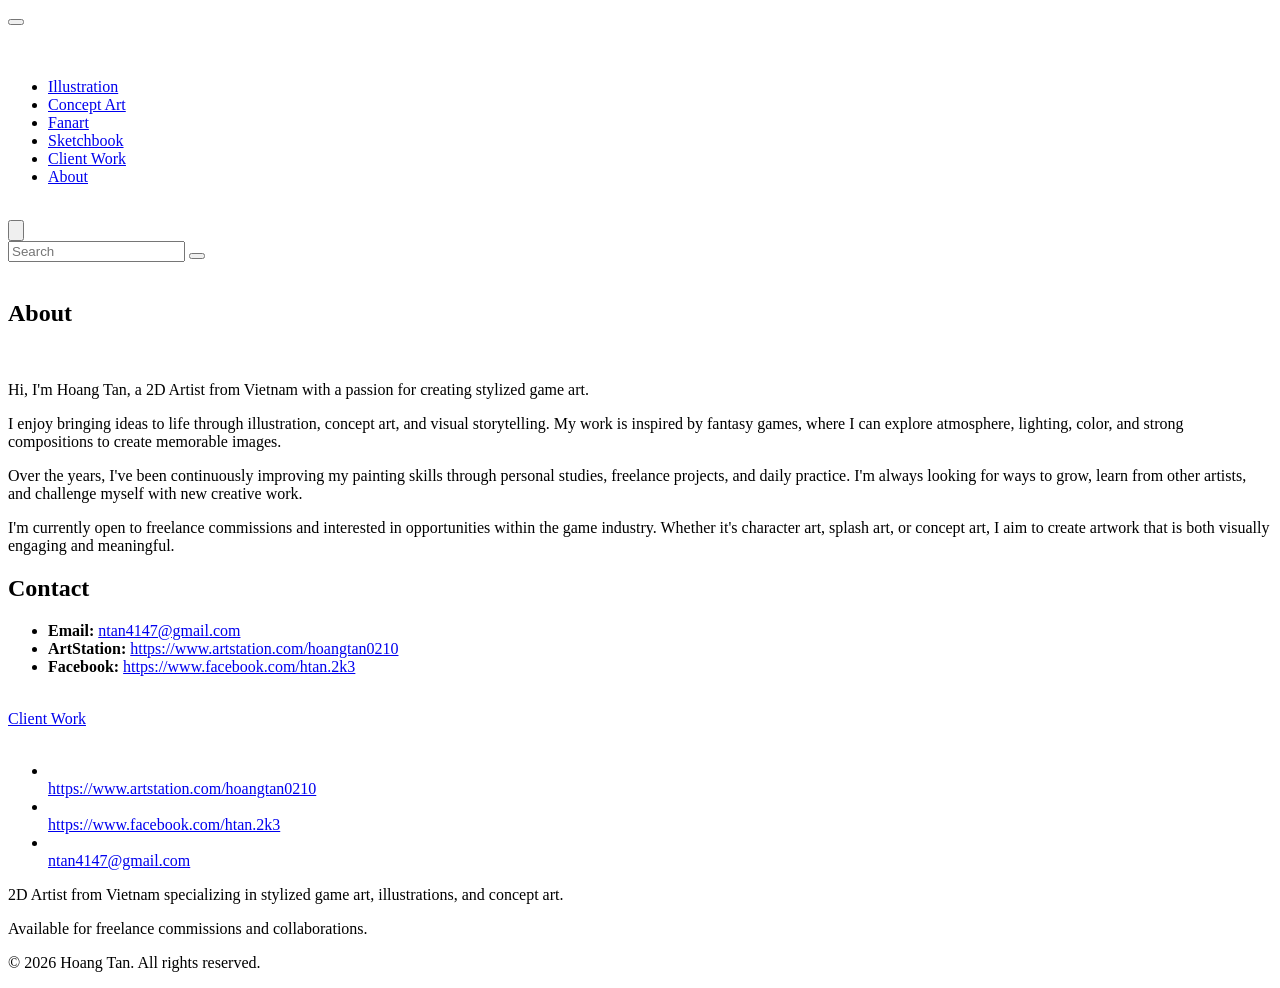
==== About.html @ faf2e8d3 "Add files via upload" ====
<!DOCTYPE html>
<html lang="en">
	<head>
		<meta charset="UTF-8">
		<meta name="viewport" content="width=device-width, initial-scale=1.0">
		<meta http-equiv="X-UA-Compatible" content="ie=edge">
		<link rel="stylesheet" href="">
		<link rel="preconnect" href="https://fonts.googleapis.com">
		<link rel="preconnect" href="https://fonts.gstatic.com" crossorigin>
		<link href="https://fonts.googleapis.com/css2?family=Abhaya+Libre:wght@400;500;600;700;800&amp;family=Open+Sans:ital,wght@0,300..800;1,300..800&amp;display=swap" rel="stylesheet">
		<link href="https://fonts.googleapis.com/css2?family=Material+Symbols+Outlined:opsz,wght,FILL,GRAD@24..48,100..700,0..1,-50..200" rel="stylesheet">
		<link rel="stylesheet" href="./css/core.min.css">
		<link rel="stylesheet" href="./css/main.min.css">
		<title>About</title>
	</head>
	<body>
		<header class="header">
			<div class="container">
				<div class="header-wrap">
					<button class="header-bar" type="button" aria-label="Toggle menu"><span></span><span></span><span></span></button>
					<div class="header-brand"><a class="header-logo" href="./Illustration.html" aria-label="Hoang Tan"><img class="lozad undefined" data-src="./img/logo_main.svg" alt=""/></a>
						<div class="header-social header-social-desktop"><a class="header-social-link" href="https://www.artstation.com/hoangtan0210" target="_blank" rel="noopener noreferrer" aria-label="ArtStation"><img class="lozad undefined" data-src="./img/icon/icon_brand.svg" alt=""/></a><a class="header-social-link" href="https://www.facebook.com/htan.2k3" target="_blank" rel="noopener noreferrer" aria-label="Facebook"><img class="lozad undefined" data-src="./img/icon/icon_fb.svg" alt=""/></a></div>
					</div>
					<nav class="header-nav-wrap" aria-label="Main navigation">
						<ul class="header-nav">
							<li><a href="./Illustration.html"><span class="header-nav-text">Illustration</span></a></li>
							<li><a href="./ConceptArt.html"><span class="header-nav-text">Concept Art</span></a></li>
							<li><a href="./FanArt.html"><span class="header-nav-text">Fanart</span></a></li>
							<li><a href="./SketchBook.html"><span class="header-nav-text">Sketchbook</span></a></li>
							<li><a href="./ClientWork.html"><span class="header-nav-text">Client Work</span></a></li>
							<li class="current"><a href="./About.html"><span class="header-nav-text">About</span></a></li>
						</ul>
					</nav>
					<div class="header-right">
						<div class="header-social header-social-mobile"><a class="header-social-link" href="https://www.artstation.com/hoangtan0210" target="_blank" rel="noopener noreferrer" aria-label="ArtStation"><img class="lozad undefined" data-src="./img/icon/icon_brand.svg" alt=""/></a><a class="header-social-link" href="https://www.facebook.com/htan.2k3" target="_blank" rel="noopener noreferrer" aria-label="Facebook"><img class="lozad undefined" data-src="./img/icon/icon_fb.svg" alt=""/></a></div>
						<button class="header-search" type="button" aria-label="Search"><img class="lozad undefined" data-src="./img/icon/icon_search.svg" alt=""/>
						</button>
					</div>
				</div>
			</div>
			<div class="header-overlay"></div>
		</header>
		<div class="header-search-form">
			<div class="close flex items-center justify-center absolute top-0 right-0 text-3xl cursor-pointer w-12.5 h-12.5 text-white"><i class="fa-light fa-xmark"></i></div>
			<div class="container">
				<div class="wrap-form-search-product">
					<div class="productsearchbox">
						<input class="searchinput" type="text" placeholder="Search">
						<button type="button" aria-label="Submit search"><i class="fa-light fa-magnifying-glass"></i></button>
					</div>
				</div>
			</div>
		</div>
		<main>
			<section class="section-heading">
				<div class="container">
					<div class="heading-wrap">
						<div class="heading-icon"><img src="./img/about/icon.svg" alt="" aria-hidden="true"></div>
						<h1 class="heading-title">About</h1>
					</div>
				</div>
			</section>
			<section class="section-about">
				<div class="container">
					<div class="about-wrap">
						<div class="about-image">
							<figure class="about-image-frame"><img class="lozad undefined" data-src="./img/about/person_image.png" alt=""/>
							</figure>
						</div>
						<div class="about-content">
							<div class="about-bio">
								<p>Hi, I'm Hoang Tan, a 2D Artist from Vietnam with a passion for creating stylized game art.</p>
								<p>I enjoy bringing ideas to life through illustration, concept art, and visual storytelling. My work is inspired by fantasy games, where I can explore atmosphere, lighting, color, and strong compositions to create memorable images.</p>
								<p>Over the years, I've been continuously improving my painting skills through personal studies, freelance projects, and daily practice. I'm always looking for ways to grow, learn from other artists, and challenge myself with new creative work.</p>
								<p>I'm currently open to freelance commissions and interested in opportunities within the game industry. Whether it's character art, splash art, or concept art, I aim to create artwork that is both visually engaging and meaningful.</p>
							</div>
							<div class="about-contact">
								<h2 class="about-contact-title">Contact</h2>
								<ul class="about-contact-list">
									<li><strong>Email:</strong> <a href="mailto:ntan4147@gmail.com">ntan4147@gmail.com</a></li>
									<li><strong>ArtStation:</strong> <a href="https://www.artstation.com/hoangtan0210" target="_blank" rel="noopener noreferrer">https://www.artstation.com/hoangtan0210</a></li>
									<li><strong>Facebook:</strong> <a href="https://www.facebook.com/htan.2k3" target="_blank" rel="noopener noreferrer">https://www.facebook.com/htan.2k3</a></li>
								</ul>
								<div class="about-social"><a class="about-social-link" href="https://www.artstation.com/hoangtan0210" target="_blank" rel="noopener noreferrer" aria-label="ArtStation"><img class="lozad undefined" data-src="./img/icon/icon_brand.svg" alt=""/></a><a class="about-social-link" href="https://www.facebook.com/htan.2k3" target="_blank" rel="noopener noreferrer" aria-label="Facebook"><img class="lozad undefined" data-src="./img/icon/icon_fb.svg" alt=""/></a></div>
							</div>
						</div>
					</div>
					<div class="controll-gallery-nav" data-acf-layout="page_nav"><a class="controll-nav-btn controll-nav-prev" href="./ClientWork.html"><i class="fa-light fa-arrow-left" aria-hidden="true"></i><span>Client Work</span></a></div>
				</div>
			</section>
		</main>
		<footer class="footer">
			<div class="container">
				<div class="footer-wrap"><a class="footer-logo" href="./Illustration.html" aria-label="Hoang Tan"><img class="lozad undefined" data-src="./img/logo_main.svg" alt=""/></a>
					<ul class="footer-links">
						<li><a class="footer-link" href="https://www.artstation.com/hoangtan0210" target="_blank" rel="noopener noreferrer">
								<div class="footer-link-icon"><img class="lozad undefined" data-src="./img/icon/icon_brand.svg" alt=""/>
								</div><span>https://www.artstation.com/hoangtan0210</span></a></li>
						<li><a class="footer-link" href="https://www.facebook.com/htan.2k3" target="_blank" rel="noopener noreferrer">
								<div class="footer-link-icon"><img class="lozad undefined" data-src="./img/icon/icon_fb.svg" alt=""/>
								</div><span>https://www.facebook.com/htan.2k3</span></a></li>
						<li><a class="footer-link" href="mailto:ntan4147@gmail.com">
								<div class="footer-link-icon"><img class="lozad undefined" data-src="./img/icon/icon_email.svg" alt=""/>
								</div><span>ntan4147@gmail.com</span></a></li>
					</ul>
					<div class="footer-desc">
						<p>2D Artist from Vietnam specializing in stylized game art, illustrations, and concept art.</p>
						<p>Available for freelance commissions and collaborations.</p>
					</div>
					<div class="footer-copyright">
						<p>© 2026 Hoang Tan. All rights reserved.</p>
					</div>
				</div>
			</div>
		</footer>
		<script src="./js/core.min.js"></script>
		<script src="./js/main.min.js"></script>
	</body>
</html>
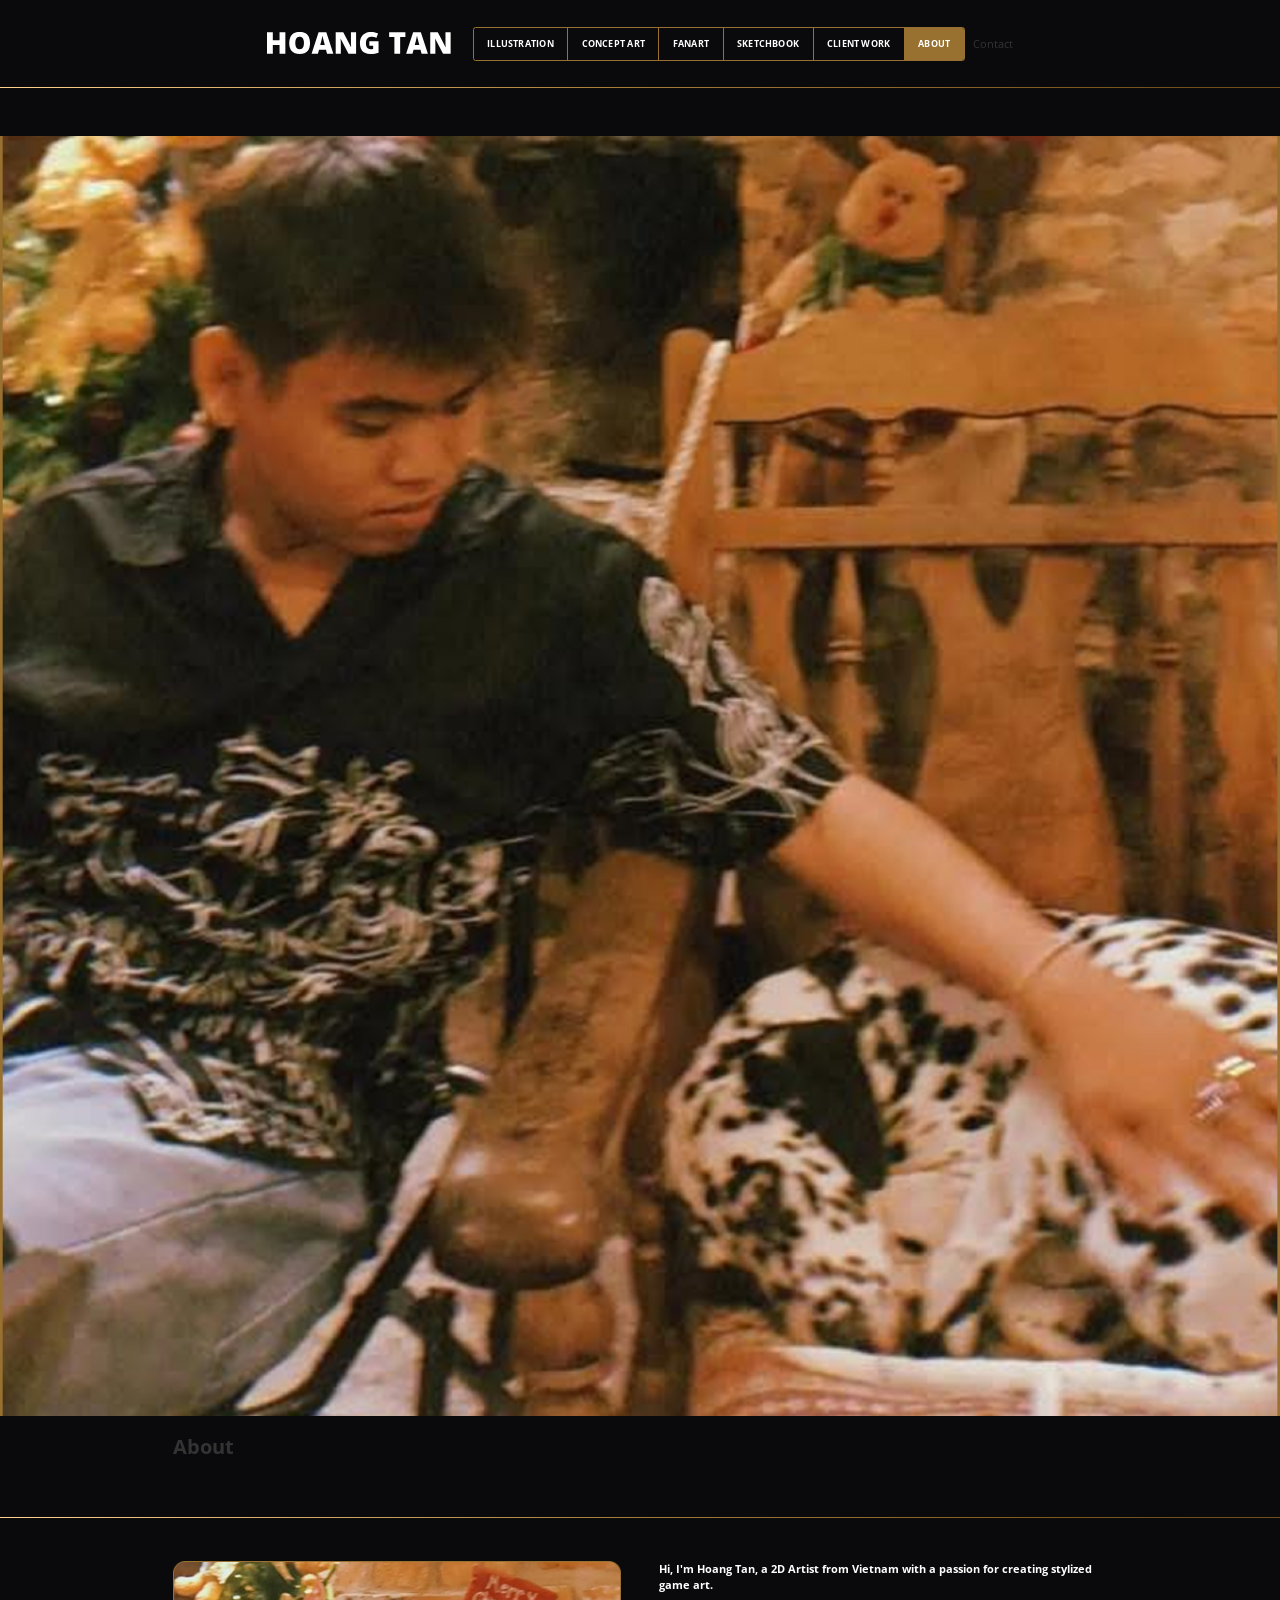
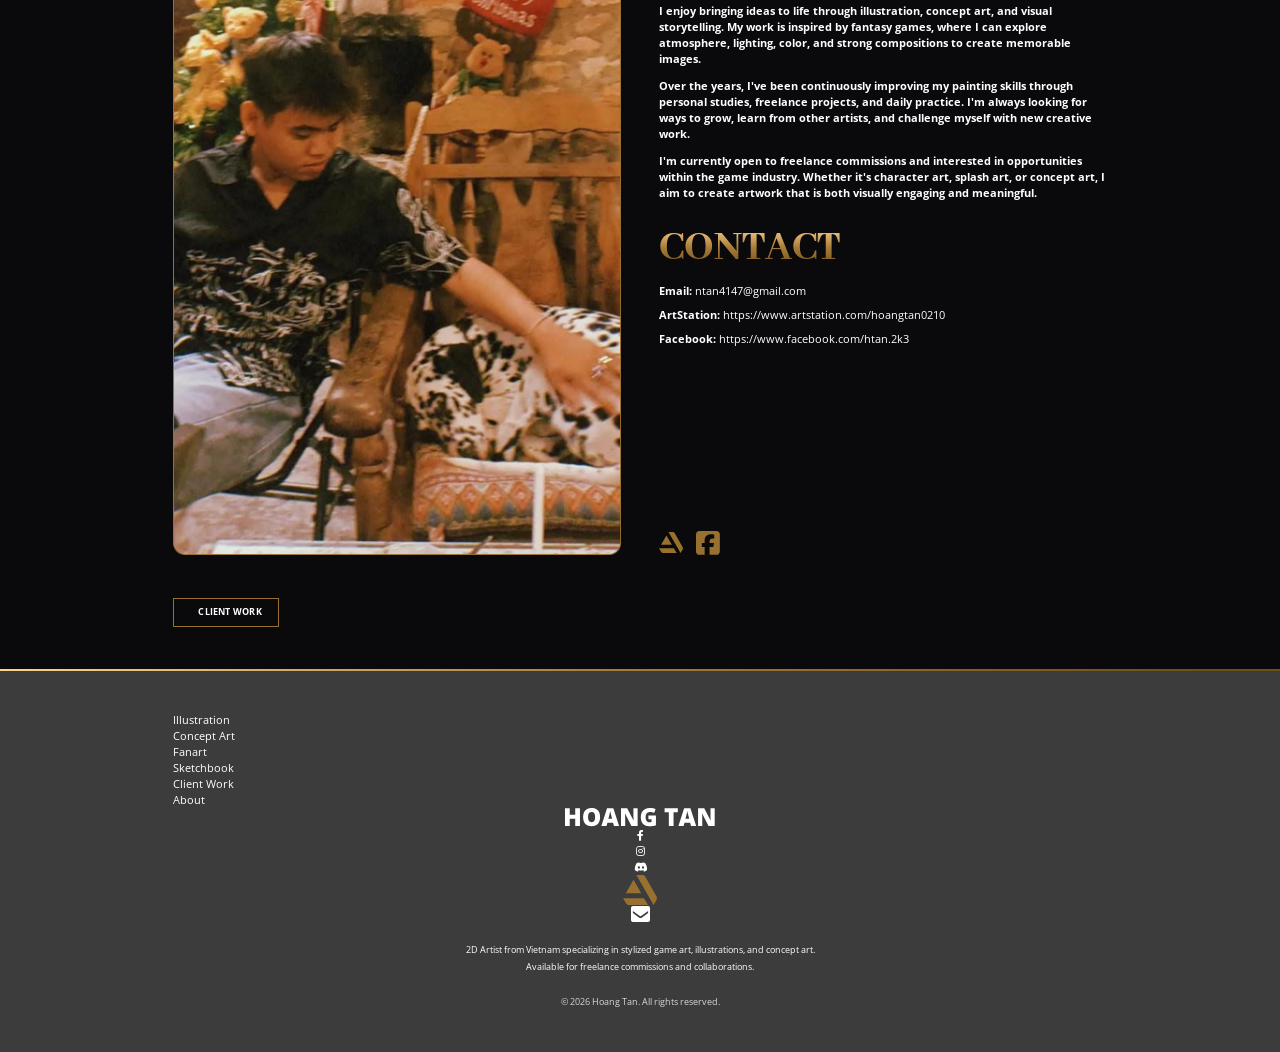
==== commit 55ee3e1c: "Add files via upload" ====
--- a/About.html
+++ b/About.html
@@ -8,19 +8,19 @@
 		<link rel="preconnect" href="https://fonts.googleapis.com">
 		<link rel="preconnect" href="https://fonts.gstatic.com" crossorigin>
 		<link href="https://fonts.googleapis.com/css2?family=Abhaya+Libre:wght@400;500;600;700;800&amp;family=Open+Sans:ital,wght@0,300..800;1,300..800&amp;display=swap" rel="stylesheet">
+		<link href="https://fonts.googleapis.com/css2?family=Space+Grotesk:wght@300..700&amp;display=swap" rel="stylesheet">
 		<link href="https://fonts.googleapis.com/css2?family=Material+Symbols+Outlined:opsz,wght,FILL,GRAD@24..48,100..700,0..1,-50..200" rel="stylesheet">
 		<link rel="stylesheet" href="./css/core.min.css">
 		<link rel="stylesheet" href="./css/main.min.css">
 		<title>About</title>
 	</head>
 	<body>
+		<div class="cursor-dot"></div>
+		<div class="cursor-ring"></div>
 		<header class="header">
 			<div class="container">
 				<div class="header-wrap">
-					<button class="header-bar" type="button" aria-label="Toggle menu"><span></span><span></span><span></span></button>
-					<div class="header-brand"><a class="header-logo" href="./Illustration.html" aria-label="Hoang Tan"><img class="lozad undefined" data-src="./img/logo_main.svg" alt=""/></a>
-						<div class="header-social header-social-desktop"><a class="header-social-link" href="https://www.artstation.com/hoangtan0210" target="_blank" rel="noopener noreferrer" aria-label="ArtStation"><img class="lozad undefined" data-src="./img/icon/icon_brand.svg" alt=""/></a><a class="header-social-link" href="https://www.facebook.com/htan.2k3" target="_blank" rel="noopener noreferrer" aria-label="Facebook"><img class="lozad undefined" data-src="./img/icon/icon_fb.svg" alt=""/></a></div>
-					</div>
+					<button class="header-bar" type="button" aria-label="Toggle menu"><span></span><span></span><span></span></button><a class="header-logo" href="./Illustration.html" aria-label="Tan Atelier"><img class="lozad undefined" data-src="./img/logo_main.svg" alt=""/></a>
 					<nav class="header-nav-wrap" aria-label="Main navigation">
 						<ul class="header-nav">
 							<li><a href="./Illustration.html"><span class="header-nav-text">Illustration</span></a></li>
@@ -30,33 +30,30 @@
 							<li><a href="./ClientWork.html"><span class="header-nav-text">Client Work</span></a></li>
 							<li class="current"><a href="./About.html"><span class="header-nav-text">About</span></a></li>
 						</ul>
-					</nav>
-					<div class="header-right">
-						<div class="header-social header-social-mobile"><a class="header-social-link" href="https://www.artstation.com/hoangtan0210" target="_blank" rel="noopener noreferrer" aria-label="ArtStation"><img class="lozad undefined" data-src="./img/icon/icon_brand.svg" alt=""/></a><a class="header-social-link" href="https://www.facebook.com/htan.2k3" target="_blank" rel="noopener noreferrer" aria-label="Facebook"><img class="lozad undefined" data-src="./img/icon/icon_fb.svg" alt=""/></a></div>
-						<button class="header-search" type="button" aria-label="Search"><img class="lozad undefined" data-src="./img/icon/icon_search.svg" alt=""/>
-						</button>
-					</div>
+					</nav><a class="header-contact" href="mailto:ntan4147@gmail.com">Contact</a>
 				</div>
 			</div>
 			<div class="header-overlay"></div>
 		</header>
-		<div class="header-search-form">
-			<div class="close flex items-center justify-center absolute top-0 right-0 text-3xl cursor-pointer w-12.5 h-12.5 text-white"><i class="fa-light fa-xmark"></i></div>
-			<div class="container">
-				<div class="wrap-form-search-product">
-					<div class="productsearchbox">
-						<input class="searchinput" type="text" placeholder="Search">
-						<button type="button" aria-label="Submit search"><i class="fa-light fa-magnifying-glass"></i></button>
+		<main>
+			<section class="section-heading">
+				<div class="banner-heading-media">
+					<div class="banner-heading-image img-ratio ratio:pt-[800_1440] lg:ratio:pt-[506_1440]"><img class="lozad undefined" data-src="./img/about/person_image.png" alt=""/>
 					</div>
 				</div>
-			</div>
-		</div>
-		<main>
-			<section class="section-heading">
-				<div class="container">
-					<div class="heading-wrap">
-						<div class="heading-icon"><img src="./img/about/icon.svg" alt="" aria-hidden="true"></div>
-						<h1 class="heading-title">About</h1>
+				<div class="banner-heading-foot">
+					<div class="container">
+						<div class="banner-heading-wrap">
+							<div class="banner-heading-line is-left">
+								<div class="banner-heading-line-bar"></div><img src="./img/only_star_and_dot.svg" alt="" aria-hidden="true"/>
+							</div>
+							<div class="banner-heading-label">
+								<h1 class="banner-heading-title">About</h1>
+							</div>
+							<div class="banner-heading-line is-right"><img src="./img/only_star_and_dot.svg" alt="" aria-hidden="true"/>
+								<div class="banner-heading-line-bar"></div>
+							</div>
+						</div>
 					</div>
 				</div>
 			</section>
@@ -85,24 +82,37 @@
 							</div>
 						</div>
 					</div>
-					<div class="controll-gallery-nav" data-acf-layout="page_nav"><a class="controll-nav-btn controll-nav-prev" href="./ClientWork.html"><i class="fa-light fa-arrow-left" aria-hidden="true"></i><span>Client Work</span></a></div>
+					<div class="controll-gallery-nav" data-acf-layout="page_nav"><a class="controll-nav-btn controll-nav-prev" href="./ClientWork.html"><span class="controll-nav-icon" aria-hidden="true"><img class="controll-nav-icon-flip" src="./img/ArrowRight.svg" alt=""/></span><span class="controll-nav-text">Client Work</span></a>
+					</div>
 				</div>
 			</section>
 		</main>
 		<footer class="footer">
+			<div class="footer-nav-wrap">
+				<div class="container">
+					<nav class="footer-nav" aria-label="Footer navigation">
+						<ul class="footer-nav-list">
+							<li><a class="footer-nav-link" href="./Illustration.html">Illustration</a></li>
+							<li><a class="footer-nav-link" href="./ConceptArt.html">Concept Art</a></li>
+							<li><a class="footer-nav-link" href="./FanArt.html">Fanart</a></li>
+							<li><a class="footer-nav-link" href="./SketchBook.html">Sketchbook</a></li>
+							<li><a class="footer-nav-link" href="./ClientWork.html">Client Work</a></li>
+							<li><a class="footer-nav-link" href="./About.html">About</a></li>
+						</ul>
+					</nav>
+				</div>
+			</div>
 			<div class="container">
-				<div class="footer-wrap"><a class="footer-logo" href="./Illustration.html" aria-label="Hoang Tan"><img class="lozad undefined" data-src="./img/logo_main.svg" alt=""/></a>
-					<ul class="footer-links">
-						<li><a class="footer-link" href="https://www.artstation.com/hoangtan0210" target="_blank" rel="noopener noreferrer">
-								<div class="footer-link-icon"><img class="lozad undefined" data-src="./img/icon/icon_brand.svg" alt=""/>
-								</div><span>https://www.artstation.com/hoangtan0210</span></a></li>
-						<li><a class="footer-link" href="https://www.facebook.com/htan.2k3" target="_blank" rel="noopener noreferrer">
-								<div class="footer-link-icon"><img class="lozad undefined" data-src="./img/icon/icon_fb.svg" alt=""/>
-								</div><span>https://www.facebook.com/htan.2k3</span></a></li>
-						<li><a class="footer-link" href="mailto:ntan4147@gmail.com">
-								<div class="footer-link-icon"><img class="lozad undefined" data-src="./img/icon/icon_email.svg" alt=""/>
-								</div><span>ntan4147@gmail.com</span></a></li>
-					</ul>
+				<div class="footer-wrap">
+					<div class="footer-brand-row"><a class="footer-logo" href="./Illustration.html" aria-label="Tan Atelier"><img class="lozad undefined" data-src="./img/logo_main.svg" alt=""/></a>
+						<ul class="footer-social">
+							<li><a class="footer-social-link" href="https://www.facebook.com/htan.2k3" target="_blank" rel="noopener noreferrer" aria-label="Facebook"><i class="fa-brands fa-facebook-f" aria-hidden="true"></i></a></li>
+							<li><a class="footer-social-link" href="#" aria-label="Instagram"><i class="fa-brands fa-instagram" aria-hidden="true"></i></a></li>
+							<li><a class="footer-social-link" href="#" aria-label="Discord"><i class="fa-brands fa-discord" aria-hidden="true"></i></a></li>
+							<li><a class="footer-social-link" href="https://www.artstation.com/hoangtan0210" target="_blank" rel="noopener noreferrer" aria-label="ArtStation"><img class="lozad undefined" data-src="./img/icon/icon_brand.svg" alt=""/></a></li>
+							<li><a class="footer-social-link" href="mailto:ntan4147@gmail.com" aria-label="Email"><img class="lozad undefined" data-src="./img/icon/icon_email.svg" alt=""/></a></li>
+						</ul>
+					</div>
 					<div class="footer-desc">
 						<p>2D Artist from Vietnam specializing in stylized game art, illustrations, and concept art.</p>
 						<p>Available for freelance commissions and collaborations.</p>
--- a/css/core.min.css
+++ b/css/core.min.css
@@ -0,0 +1,12 @@
+@font-face{font-style:normal;font-weight:400;src:url(data:application/font-woff;charset=utf-8;base64,\ [base64]//wADZ2x5ZgAAAywAAADMAAAD2MHtryVoZWFkAAABbAAAADAAAAA2E2+eoWhoZWEAAAGcAAAAHwAAACQC9gDzaG10eAAAAigAAAAZAAAArgJkABFsb2NhAAAC0AAAAFoAAABaFQAUGG1heHAAAAG8AAAAHwAAACAAcABAbmFtZQAAA/gAAAE5AAACXvFdBwlwb3N0AAAFNAAAAGIAAACE5s74hXjaY2BkYGAAYpf5Hu/j+W2+MnAzMYDAzaX6QjD6/4//Bxj5GA8AuRwMYGkAPywL13jaY2BkYGA88P8Agx4j+/8fQDYfA1AEBWgDAIB2BOoAeNpjYGRgYNBh4GdgYgABEMnIABJzYNADCQAACWgAsQB42mNgYfzCOIGBlYGB0YcxjYGBwR1Kf2WQZGhhYGBiYGVmgAFGBiQQkOaawtDAoMBQxXjg/wEGPcYDDA4wNUA2CCgwsAAAO4EL6gAAeNpj2M0gyAACqxgGNWBkZ2D4/wMA+xkDdgAAAHjaY2BgYGaAYBkGRgYQiAHyGMF8FgYHIM3DwMHABGQrMOgyWDLEM1T9/w8UBfEMgLzE////P/5//f/V/xv+r4eaAAeMbAxwIUYmIMHEgKYAYjUcsDAwsLKxc3BycfPw8jEQA/[base64]/uznmfPFBNODM2K7MTQ45YEAZqGP81AmGGcF3iPqOop0r1SPTaTbVkfUe4HXj97wYE+yNwWYxwWu4v1ugWHgo3S1XdZEVqWM7ET0cfnLGxWfkgR42o2PvWrDMBSFj/IHLaF0zKjRgdiVMwScNRAoWUoH78Y2icB/yIY09An6AH2Bdu/UB+yxopYshQiEvnvu0dURgDt8QeC8PDw7Fpji3fEA4z/PEJ6YOB5hKh4dj3EvXhxPqH/SKUY3rJ7srZ4FZnh1PMAtPhwP6fl2PMJMPDgeQ4rY8YT6Gzao0eAEA409DuggmTnFnOcSCiEiLMgxCiTI6Cq5DZUd3Qmp10vO0LaLTd2cjN4fOumlc7lUYbSQcZFkutRG7g6JKZKy0RmdLY680CDnEJ+UMkpFFe1RN7nxdVpXrC4aTtnaurOnYercZg2YVmLN/d/gczfEimrE/fs/bOuq29Zmn8tloORaXgZgGa78yO9/cnXm2BpaGvq25Dv9S4E9+5SIc9PqupJKhYFSSl47+Qcr1mYNAAAAeNptw0cKwkAAAMDZJA8Q7OUJvkLsPfZ6zFVERPy8qHh2YER+3i/BP83vIBLLySsoKimrqKqpa2hp6+jq6RsYGhmbmJqZSy0sraxtbO3sHRydnEMU4uR6yx7JJXveP7WrDycAAAAAAAH//wACeNpjYGRgYOABYhkgZgJCZgZNBkYGLQZtIJsFLMYAAAw3ALgAeNolizEKgDAQBCchRbC2sFER0YD6qVQiBCv/H9ezGI6Z5XBAw8CBK/m5iQQVauVbXLnOrMZv2oLdKFa8Pjuru2hJzGabmOSLzNMzvutpB3N42mNgZGBg4GKQYzBhYMxJLMlj4GBgAYow/P/PAJJhLM6sSoWKfWCAAwDAjgbRAAB42mNgYGBkAIIbCZo5IPrmUn0hGA0AO8EFTQAA);font-family:swiper-icons}:root{--swiper-theme-color:#007aff}:host{display:block;position:relative;z-index:1;margin-right:auto;margin-left:auto}.swiper{display:block;position:relative;z-index:1;margin-right:auto;margin-left:auto;padding:0;overflow:hidden;list-style:none}.swiper-vertical>.swiper-wrapper{flex-direction:column}.swiper-wrapper{display:flex;position:relative;z-index:1;transition-property:transform;transition-timing-function:var(--swiper-wrapper-transition-timing-function,initial);box-sizing:content-box;width:100%;height:100%}.swiper-android .swiper-slide,.swiper-ios .swiper-slide,.swiper-wrapper{transform:translateZ(0)}.swiper-horizontal{touch-action:pan-y}.swiper-vertical{touch-action:pan-x}.swiper-slide{display:block;position:relative;flex-shrink:0;transition-property:transform;width:100%;height:100%}.swiper-slide-invisible-blank{visibility:hidden}.swiper-autoheight,.swiper-autoheight .swiper-slide{height:auto}.swiper-autoheight .swiper-wrapper{align-items:flex-start;transition-property:transform,height}.swiper-backface-hidden .swiper-slide{transform:translateZ(0);backface-visibility:hidden}.swiper-3d.swiper-css-mode .swiper-wrapper{perspective:1200px}.swiper-3d .swiper-wrapper{transform-style:preserve-3d}.swiper-3d{perspective:1200px}.swiper-3d .swiper-cube-shadow,.swiper-3d .swiper-slide{transform-style:preserve-3d}.swiper-css-mode>.swiper-wrapper{-ms-overflow-style:none;overflow:auto;scrollbar-width:none}.swiper-css-mode>.swiper-wrapper::-webkit-scrollbar{display:none}.swiper-css-mode>.swiper-wrapper>.swiper-slide{scroll-snap-align:start start}.swiper-css-mode.swiper-horizontal>.swiper-wrapper{scroll-snap-type:x mandatory}.swiper-css-mode.swiper-vertical>.swiper-wrapper{scroll-snap-type:y mandatory}.swiper-css-mode.swiper-free-mode>.swiper-wrapper{scroll-snap-type:none}.swiper-css-mode.swiper-free-mode>.swiper-wrapper>.swiper-slide{scroll-snap-align:none}.swiper-css-mode.swiper-centered>.swiper-wrapper:before{flex-shrink:0;order:9999;content:""}.swiper-css-mode.swiper-centered>.swiper-wrapper>.swiper-slide{scroll-snap-align:center center;scroll-snap-stop:always}.swiper-css-mode.swiper-centered.swiper-horizontal>.swiper-wrapper>.swiper-slide:first-child{-webkit-margin-start:var(--swiper-centered-offset-before);margin-inline-start:var(--swiper-centered-offset-before)}.swiper-css-mode.swiper-centered.swiper-horizontal>.swiper-wrapper:before{width:var(--swiper-centered-offset-after);height:100%;min-height:1px}.swiper-css-mode.swiper-centered.swiper-vertical>.swiper-wrapper>.swiper-slide:first-child{-webkit-margin-before:var(--swiper-centered-offset-before);margin-block-start:var(--swiper-centered-offset-before)}.swiper-css-mode.swiper-centered.swiper-vertical>.swiper-wrapper:before{width:100%;min-width:1px;height:var(--swiper-centered-offset-after)}.swiper-3d .swiper-slide-shadow,.swiper-3d .swiper-slide-shadow-bottom,.swiper-3d .swiper-slide-shadow-left,.swiper-3d .swiper-slide-shadow-right,.swiper-3d .swiper-slide-shadow-top{position:absolute;top:0;left:0;z-index:10;width:100%;height:100%;pointer-events:none}.swiper-3d .swiper-slide-shadow{background:#00000026}.swiper-3d .swiper-slide-shadow-left{background-image:linear-gradient(270deg,#00000080,#0000)}.swiper-3d .swiper-slide-shadow-right{background-image:linear-gradient(90deg,#00000080,#0000)}.swiper-3d .swiper-slide-shadow-top{background-image:linear-gradient(0deg,#00000080,#0000)}.swiper-3d .swiper-slide-shadow-bottom{background-image:linear-gradient(180deg,#00000080,#0000)}.swiper-lazy-preloader{position:absolute;top:50%;left:50%;transform-origin:50%;z-index:10;box-sizing:border-box;margin-top:-21px;margin-left:-21px;border:4px solid var(--swiper-preloader-color,var(--swiper-theme-color));border-top:4px solid transparent;border-radius:50%;width:42px;height:42px}.swiper-watch-progress .swiper-slide-visible .swiper-lazy-preloader,.swiper:not(.swiper-watch-progress) .swiper-lazy-preloader{animation:swiper-preloader-spin 1s linear infinite}.swiper-lazy-preloader-white{--swiper-preloader-color:#fff}.swiper-lazy-preloader-black{--swiper-preloader-color:#000}@keyframes swiper-preloader-spin{0%{transform:rotate(0)}to{transform:rotate(1turn)}}.swiper-virtual .swiper-slide{-webkit-backface-visibility:hidden;transform:translateZ(0)}.swiper-virtual.swiper-css-mode .swiper-wrapper:after{position:absolute;top:0;left:0;pointer-events:none;content:""}.swiper-virtual.swiper-css-mode.swiper-horizontal .swiper-wrapper:after{width:var(--swiper-virtual-size);height:1px}.swiper-virtual.swiper-css-mode.swiper-vertical .swiper-wrapper:after{width:1px;height:var(--swiper-virtual-size)}:root{--swiper-navigation-size:44px}.swiper-button-next,.swiper-button-prev{display:flex;position:absolute;top:var(--swiper-navigation-top-offset,50%);justify-content:center;align-items:center;z-index:10;cursor:pointer;margin-top:calc(0px - var(--swiper-navigation-size)/2);width:calc(var(--swiper-navigation-size)/44*27);height:var(--swiper-navigation-size);color:var(--swiper-navigation-color,var(--swiper-theme-color))}.swiper-button-next.swiper-button-disabled,.swiper-button-prev.swiper-button-disabled{opacity:.35;cursor:auto;pointer-events:none}.swiper-button-next.swiper-button-hidden,.swiper-button-prev.swiper-button-hidden{opacity:0;cursor:auto;pointer-events:none}.swiper-navigation-disabled .swiper-button-next,.swiper-navigation-disabled .swiper-button-prev{display:none!important}.swiper-button-next svg,.swiper-button-prev svg{-o-object-fit:contain;transform-origin:center;width:100%;height:100%;object-fit:contain}.swiper-rtl .swiper-button-next svg,.swiper-rtl .swiper-button-prev svg{transform:rotate(180deg)}.swiper-button-prev,.swiper-rtl .swiper-button-next{right:auto;left:var(--swiper-navigation-sides-offset,10px)}.swiper-button-lock{display:none}.swiper-button-next:after,.swiper-button-prev:after{font-variant:normal;font-size:var(--swiper-navigation-size);line-height:1;font-family:swiper-icons;letter-spacing:0;text-transform:none!important}.swiper-button-prev:after,.swiper-rtl .swiper-button-next:after{content:"prev"}.swiper-button-next,.swiper-rtl .swiper-button-prev{right:var(--swiper-navigation-sides-offset,10px);left:auto}.swiper-button-next:after,.swiper-rtl .swiper-button-prev:after{content:"next"}.swiper-pagination{position:absolute;transform:translateZ(0);z-index:10;transition:opacity .3s;text-align:center}.swiper-pagination.swiper-pagination-hidden{opacity:0}.swiper-pagination-disabled>.swiper-pagination,.swiper-pagination.swiper-pagination-disabled{display:none!important}.swiper-horizontal>.swiper-pagination-bullets,.swiper-pagination-bullets.swiper-pagination-horizontal,.swiper-pagination-custom,.swiper-pagination-fraction{top:var(--swiper-pagination-top,auto);bottom:var(--swiper-pagination-bottom,8px);left:0;width:100%}.swiper-pagination-bullets-dynamic{overflow:hidden;font-size:0}.swiper-pagination-bullets-dynamic .swiper-pagination-bullet{position:relative;transform:scale(.33)}.swiper-pagination-bullets-dynamic .swiper-pagination-bullet-active,.swiper-pagination-bullets-dynamic .swiper-pagination-bullet-active-main{transform:scale(1)}.swiper-pagination-bullets-dynamic .swiper-pagination-bullet-active-prev{transform:scale(.66)}.swiper-pagination-bullets-dynamic .swiper-pagination-bullet-active-prev-prev{transform:scale(.33)}.swiper-pagination-bullets-dynamic .swiper-pagination-bullet-active-next{transform:scale(.66)}.swiper-pagination-bullets-dynamic .swiper-pagination-bullet-active-next-next{transform:scale(.33)}.swiper-pagination-bullet{display:inline-block;opacity:var(--swiper-pagination-bullet-inactive-opacity,.2);border-radius:var(--swiper-pagination-bullet-border-radius,50%);background:var(--swiper-pagination-bullet-inactive-color,#000);width:var(--swiper-pagination-bullet-width,var(--swiper-pagination-bullet-size,8px));height:var(--swiper-pagination-bullet-height,var(--swiper-pagination-bullet-size,8px))}button.swiper-pagination-bullet{-webkit-appearance:none;-moz-appearance:none;appearance:none;margin:0;box-shadow:none;border:none;padding:0}.swiper-pagination-clickable .swiper-pagination-bullet{cursor:pointer}.swiper-pagination-bullet:only-child{display:none!important}.swiper-pagination-bullet-active{opacity:var(--swiper-pagination-bullet-opacity,1);background:var(--swiper-pagination-color,var(--swiper-theme-color))}.swiper-pagination-vertical.swiper-pagination-bullets,.swiper-vertical>.swiper-pagination-bullets{top:50%;right:var(--swiper-pagination-right,8px);left:var(--swiper-pagination-left,auto);transform:translate3d(0,-50%,0)}.swiper-pagination-vertical.swiper-pagination-bullets .swiper-pagination-bullet,.swiper-vertical>.swiper-pagination-bullets .swiper-pagination-bullet{display:block;margin:var(--swiper-pagination-bullet-vertical-gap,6px) 0}.swiper-pagination-vertical.swiper-pagination-bullets.swiper-pagination-bullets-dynamic,.swiper-vertical>.swiper-pagination-bullets.swiper-pagination-bullets-dynamic{top:50%;transform:translateY(-50%);width:8px}.swiper-pagination-vertical.swiper-pagination-bullets.swiper-pagination-bullets-dynamic .swiper-pagination-bullet,.swiper-vertical>.swiper-pagination-bullets.swiper-pagination-bullets-dynamic .swiper-pagination-bullet{display:inline-block;transition:transform .2s,top .2s}.swiper-horizontal>.swiper-pagination-bullets .swiper-pagination-bullet,.swiper-pagination-horizontal.swiper-pagination-bullets .swiper-pagination-bullet{margin:0 var(--swiper-pagination-bullet-horizontal-gap,4px)}.swiper-horizontal>.swiper-pagination-bullets.swiper-pagination-bullets-dynamic,.swiper-pagination-horizontal.swiper-pagination-bullets.swiper-pagination-bullets-dynamic{left:50%;transform:translate(-50%);white-space:nowrap}.swiper-horizontal>.swiper-pagination-bullets.swiper-pagination-bullets-dynamic .swiper-pagination-bullet,.swiper-pagination-horizontal.swiper-pagination-bullets.swiper-pagination-bullets-dynamic .swiper-pagination-bullet{transition:transform .2s,left .2s}.swiper-horizontal.swiper-rtl>.swiper-pagination-bullets-dynamic .swiper-pagination-bullet{transition:transform .2s,right .2s}.swiper-pagination-fraction{color:var(--swiper-pagination-fraction-color,inherit)}.swiper-pagination-progressbar{position:absolute;background:var(--swiper-pagination-progressbar-bg-color,rgba(0,0,0,.25))}.swiper-pagination-progressbar .swiper-pagination-progressbar-fill{position:absolute;top:0;left:0;transform:scale(0);transform-origin:left top;background:var(--swiper-pagination-color,var(--swiper-theme-color));width:100%;height:100%}.swiper-rtl .swiper-pagination-progressbar .swiper-pagination-progressbar-fill{transform-origin:right top}.swiper-horizontal>.swiper-pagination-progressbar,.swiper-pagination-progressbar.swiper-pagination-horizontal,.swiper-pagination-progressbar.swiper-pagination-vertical.swiper-pagination-progressbar-opposite,.swiper-vertical>.swiper-pagination-progressbar.swiper-pagination-progressbar-opposite{top:0;left:0;width:100%;height:var(--swiper-pagination-progressbar-size,4px)}.swiper-horizontal>.swiper-pagination-progressbar.swiper-pagination-progressbar-opposite,.swiper-pagination-progressbar.swiper-pagination-horizontal.swiper-pagination-progressbar-opposite,.swiper-pagination-progressbar.swiper-pagination-vertical,.swiper-vertical>.swiper-pagination-progressbar{top:0;left:0;width:var(--swiper-pagination-progressbar-size,4px);height:100%}.swiper-pagination-lock{display:none}.swiper-scrollbar{position:relative;border-radius:var(--swiper-scrollbar-border-radius,10px);background:var(--swiper-scrollbar-bg-color,rgba(0,0,0,.1));touch-action:none}.swiper-scrollbar-disabled>.swiper-scrollbar,.swiper-scrollbar.swiper-scrollbar-disabled{display:none!important}.swiper-horizontal>.swiper-scrollbar,.swiper-scrollbar.swiper-scrollbar-horizontal{position:absolute;top:var(--swiper-scrollbar-top,auto);bottom:var(--swiper-scrollbar-bottom,4px);left:var(--swiper-scrollbar-sides-offset,1%);z-index:50;width:calc(100% - var(--swiper-scrollbar-sides-offset,1%)*2);height:var(--swiper-scrollbar-size,4px)}.swiper-scrollbar.swiper-scrollbar-vertical,.swiper-vertical>.swiper-scrollbar{position:absolute;top:var(--swiper-scrollbar-sides-offset,1%);right:var(--swiper-scrollbar-right,4px);left:var(--swiper-scrollbar-left,auto);z-index:50;width:var(--swiper-scrollbar-size,4px);height:calc(100% - var(--swiper-scrollbar-sides-offset,1%)*2)}.swiper-scrollbar-drag{position:relative;top:0;left:0;border-radius:var(--swiper-scrollbar-border-radius,10px);background:var(--swiper-scrollbar-drag-bg-color,rgba(0,0,0,.5));width:100%;height:100%}.swiper-scrollbar-cursor-drag{cursor:move}.swiper-scrollbar-lock{display:none}.swiper-zoom-container{display:flex;justify-content:center;align-items:center;width:100%;height:100%;text-align:center}.swiper-zoom-container>canvas,.swiper-zoom-container>img,.swiper-zoom-container>svg{-o-object-fit:contain;max-width:100%;max-height:100%;object-fit:contain}.swiper-slide-zoomed{cursor:move;touch-action:none}.swiper .swiper-notification{position:absolute;top:0;left:0;opacity:0;z-index:-1000;pointer-events:none}.swiper-free-mode>.swiper-wrapper{transition-timing-function:ease-out;margin:0 auto}.swiper-grid>.swiper-wrapper{flex-wrap:wrap}.swiper-grid-column>.swiper-wrapper{flex-direction:column;flex-wrap:wrap}.swiper-fade.swiper-free-mode .swiper-slide{transition-timing-function:ease-out}.swiper-fade .swiper-slide{transition-property:opacity;pointer-events:none}.swiper-fade .swiper-slide .swiper-slide{pointer-events:none}.swiper-fade .swiper-slide-active,.swiper-fade .swiper-slide-active .swiper-slide-active{pointer-events:auto}.swiper-cube{overflow:visible}.swiper-cube .swiper-slide{transform-origin:0 0;visibility:hidden;z-index:1;backface-visibility:hidden;width:100%;height:100%;pointer-events:none}.swiper-cube .swiper-slide .swiper-slide{pointer-events:none}.swiper-cube.swiper-rtl .swiper-slide{transform-origin:100% 0}.swiper-cube .swiper-slide-active,.swiper-cube .swiper-slide-active .swiper-slide-active{pointer-events:auto}.swiper-cube .swiper-slide-active,.swiper-cube .swiper-slide-next,.swiper-cube .swiper-slide-prev{visibility:visible;pointer-events:auto}.swiper-cube .swiper-cube-shadow{position:absolute;bottom:0;left:0;opacity:.6;z-index:0;width:100%;height:100%}.swiper-cube .swiper-cube-shadow:before{position:absolute;filter:blur(50px);inset:0;background:#000;content:""}.swiper-cube .swiper-slide-next+.swiper-slide{visibility:visible;pointer-events:auto}.swiper-cube .swiper-slide-shadow-cube.swiper-slide-shadow-bottom,.swiper-cube .swiper-slide-shadow-cube.swiper-slide-shadow-left,.swiper-cube .swiper-slide-shadow-cube.swiper-slide-shadow-right,.swiper-cube .swiper-slide-shadow-cube.swiper-slide-shadow-top{z-index:0;backface-visibility:hidden}.swiper-flip{overflow:visible}.swiper-flip .swiper-slide{z-index:1;backface-visibility:hidden;pointer-events:none}.swiper-flip .swiper-slide .swiper-slide{pointer-events:none}.swiper-flip .swiper-slide-active,.swiper-flip .swiper-slide-active .swiper-slide-active{pointer-events:auto}.swiper-flip .swiper-slide-shadow-flip.swiper-slide-shadow-bottom,.swiper-flip .swiper-slide-shadow-flip.swiper-slide-shadow-left,.swiper-flip .swiper-slide-shadow-flip.swiper-slide-shadow-right,.swiper-flip .swiper-slide-shadow-flip.swiper-slide-shadow-top{z-index:0;backface-visibility:hidden}.swiper-creative .swiper-slide{backface-visibility:hidden;transition-property:transform,opacity,height;overflow:hidden}.swiper-cards{overflow:visible}.swiper-cards .swiper-slide{transform-origin:center bottom;backface-visibility:hidden;overflow:hidden}[data-aos][data-aos][data-aos-duration="50"],body[data-aos-duration="50"] [data-aos]{transition-duration:50ms}[data-aos][data-aos][data-aos-delay="50"],body[data-aos-delay="50"] [data-aos]{transition-delay:0}[data-aos][data-aos][data-aos-delay="50"].aos-animate,body[data-aos-delay="50"] [data-aos].aos-animate{transition-delay:50ms}[data-aos][data-aos][data-aos-duration="100"],body[data-aos-duration="100"] [data-aos]{transition-duration:.1s}[data-aos][data-aos][data-aos-delay="100"],body[data-aos-delay="100"] [data-aos]{transition-delay:0}[data-aos][data-aos][data-aos-delay="100"].aos-animate,body[data-aos-delay="100"] [data-aos].aos-animate{transition-delay:.1s}[data-aos][data-aos][data-aos-duration="150"],body[data-aos-duration="150"] [data-aos]{transition-duration:.15s}[data-aos][data-aos][data-aos-delay="150"],body[data-aos-delay="150"] [data-aos]{transition-delay:0}[data-aos][data-aos][data-aos-delay="150"].aos-animate,body[data-aos-delay="150"] [data-aos].aos-animate{transition-delay:.15s}[data-aos][data-aos][data-aos-duration="200"],body[data-aos-duration="200"] [data-aos]{transition-duration:.2s}[data-aos][data-aos][data-aos-delay="200"],body[data-aos-delay="200"] [data-aos]{transition-delay:0}[data-aos][data-aos][data-aos-delay="200"].aos-animate,body[data-aos-delay="200"] [data-aos].aos-animate{transition-delay:.2s}[data-aos][data-aos][data-aos-duration="250"],body[data-aos-duration="250"] [data-aos]{transition-duration:.25s}[data-aos][data-aos][data-aos-delay="250"],body[data-aos-delay="250"] [data-aos]{transition-delay:0}[data-aos][data-aos][data-aos-delay="250"].aos-animate,body[data-aos-delay="250"] [data-aos].aos-animate{transition-delay:.25s}[data-aos][data-aos][data-aos-duration="300"],body[data-aos-duration="300"] [data-aos]{transition-duration:.3s}[data-aos][data-aos][data-aos-delay="300"],body[data-aos-delay="300"] [data-aos]{transition-delay:0}[data-aos][data-aos][data-aos-delay="300"].aos-animate,body[data-aos-delay="300"] [data-aos].aos-animate{transition-delay:.3s}[data-aos][data-aos][data-aos-duration="350"],body[data-aos-duration="350"] [data-aos]{transition-duration:.35s}[data-aos][data-aos][data-aos-delay="350"],body[data-aos-delay="350"] [data-aos]{transition-delay:0}[data-aos][data-aos][data-aos-delay="350"].aos-animate,body[data-aos-delay="350"] [data-aos].aos-animate{transition-delay:.35s}[data-aos][data-aos][data-aos-duration="400"],body[data-aos-duration="400"] [data-aos]{transition-duration:.4s}[data-aos][data-aos][data-aos-delay="400"],body[data-aos-delay="400"] [data-aos]{transition-delay:0}[data-aos][data-aos][data-aos-delay="400"].aos-animate,body[data-aos-delay="400"] [data-aos].aos-animate{transition-delay:.4s}[data-aos][data-aos][data-aos-duration="450"],body[data-aos-duration="450"] [data-aos]{transition-duration:.45s}[data-aos][data-aos][data-aos-delay="450"],body[data-aos-delay="450"] [data-aos]{transition-delay:0}[data-aos][data-aos][data-aos-delay="450"].aos-animate,body[data-aos-delay="450"] [data-aos].aos-animate{transition-delay:.45s}[data-aos][data-aos][data-aos-duration="500"],body[data-aos-duration="500"] [data-aos]{transition-duration:.5s}[data-aos][data-aos][data-aos-delay="500"],body[data-aos-delay="500"] [data-aos]{transition-delay:0}[data-aos][data-aos][data-aos-delay="500"].aos-animate,body[data-aos-delay="500"] [data-aos].aos-animate{transition-delay:.5s}[data-aos][data-aos][data-aos-duration="550"],body[data-aos-duration="550"] [data-aos]{transition-duration:.55s}[data-aos][data-aos][data-aos-delay="550"],body[data-aos-delay="550"] [data-aos]{transition-delay:0}[data-aos][data-aos][data-aos-delay="550"].aos-animate,body[data-aos-delay="550"] [data-aos].aos-animate{transition-delay:.55s}[data-aos][data-aos][data-aos-duration="600"],body[data-aos-duration="600"] [data-aos]{transition-duration:.6s}[data-aos][data-aos][data-aos-delay="600"],body[data-aos-delay="600"] [data-aos]{transition-delay:0}[data-aos][data-aos][data-aos-delay="600"].aos-animate,body[data-aos-delay="600"] [data-aos].aos-animate{transition-delay:.6s}[data-aos][data-aos][data-aos-duration="650"],body[data-aos-duration="650"] [data-aos]{transition-duration:.65s}[data-aos][data-aos][data-aos-delay="650"],body[data-aos-delay="650"] [data-aos]{transition-delay:0}[data-aos][data-aos][data-aos-delay="650"].aos-animate,body[data-aos-delay="650"] [data-aos].aos-animate{transition-delay:.65s}[data-aos][data-aos][data-aos-duration="700"],body[data-aos-duration="700"] [data-aos]{transition-duration:.7s}[data-aos][data-aos][data-aos-delay="700"],body[data-aos-delay="700"] [data-aos]{transition-delay:0}[data-aos][data-aos][data-aos-delay="700"].aos-animate,body[data-aos-delay="700"] [data-aos].aos-animate{transition-delay:.7s}[data-aos][data-aos][data-aos-duration="750"],body[data-aos-duration="750"] [data-aos]{transition-duration:.75s}[data-aos][data-aos][data-aos-delay="750"],body[data-aos-delay="750"] [data-aos]{transition-delay:0}[data-aos][data-aos][data-aos-delay="750"].aos-animate,body[data-aos-delay="750"] [data-aos].aos-animate{transition-delay:.75s}[data-aos][data-aos][data-aos-duration="800"],body[data-aos-duration="800"] [data-aos]{transition-duration:.8s}[data-aos][data-aos][data-aos-delay="800"],body[data-aos-delay="800"] [data-aos]{transition-delay:0}[data-aos][data-aos][data-aos-delay="800"].aos-animate,body[data-aos-delay="800"] [data-aos].aos-animate{transition-delay:.8s}[data-aos][data-aos][data-aos-duration="850"],body[data-aos-duration="850"] [data-aos]{transition-duration:.85s}[data-aos][data-aos][data-aos-delay="850"],body[data-aos-delay="850"] [data-aos]{transition-delay:0}[data-aos][data-aos][data-aos-delay="850"].aos-animate,body[data-aos-delay="850"] [data-aos].aos-animate{transition-delay:.85s}[data-aos][data-aos][data-aos-duration="900"],body[data-aos-duration="900"] [data-aos]{transition-duration:.9s}[data-aos][data-aos][data-aos-delay="900"],body[data-aos-delay="900"] [data-aos]{transition-delay:0}[data-aos][data-aos][data-aos-delay="900"].aos-animate,body[data-aos-delay="900"] [data-aos].aos-animate{transition-delay:.9s}[data-aos][data-aos][data-aos-duration="950"],body[data-aos-duration="950"] [data-aos]{transition-duration:.95s}[data-aos][data-aos][data-aos-delay="950"],body[data-aos-delay="950"] [data-aos]{transition-delay:0}[data-aos][data-aos][data-aos-delay="950"].aos-animate,body[data-aos-delay="950"] [data-aos].aos-animate{transition-delay:.95s}[data-aos][data-aos][data-aos-duration="1000"],body[data-aos-duration="1000"] [data-aos]{transition-duration:1s}[data-aos][data-aos][data-aos-delay="1000"],body[data-aos-delay="1000"] [data-aos]{transition-delay:0}[data-aos][data-aos][data-aos-delay="1000"].aos-animate,body[data-aos-delay="1000"] [data-aos].aos-animate{transition-delay:1s}[data-aos][data-aos][data-aos-duration="1050"],body[data-aos-duration="1050"] [data-aos]{transition-duration:1.05s}[data-aos][data-aos][data-aos-delay="1050"],body[data-aos-delay="1050"] [data-aos]{transition-delay:0}[data-aos][data-aos][data-aos-delay="1050"].aos-animate,body[data-aos-delay="1050"] [data-aos].aos-animate{transition-delay:1.05s}[data-aos][data-aos][data-aos-duration="1100"],body[data-aos-duration="1100"] [data-aos]{transition-duration:1.1s}[data-aos][data-aos][data-aos-delay="1100"],body[data-aos-delay="1100"] [data-aos]{transition-delay:0}[data-aos][data-aos][data-aos-delay="1100"].aos-animate,body[data-aos-delay="1100"] [data-aos].aos-animate{transition-delay:1.1s}[data-aos][data-aos][data-aos-duration="1150"],body[data-aos-duration="1150"] [data-aos]{transition-duration:1.15s}[data-aos][data-aos][data-aos-delay="1150"],body[data-aos-delay="1150"] [data-aos]{transition-delay:0}[data-aos][data-aos][data-aos-delay="1150"].aos-animate,body[data-aos-delay="1150"] [data-aos].aos-animate{transition-delay:1.15s}[data-aos][data-aos][data-aos-duration="1200"],body[data-aos-duration="1200"] [data-aos]{transition-duration:1.2s}[data-aos][data-aos][data-aos-delay="1200"],body[data-aos-delay="1200"] [data-aos]{transition-delay:0}[data-aos][data-aos][data-aos-delay="1200"].aos-animate,body[data-aos-delay="1200"] [data-aos].aos-animate{transition-delay:1.2s}[data-aos][data-aos][data-aos-duration="1250"],body[data-aos-duration="1250"] [data-aos]{transition-duration:1.25s}[data-aos][data-aos][data-aos-delay="1250"],body[data-aos-delay="1250"] [data-aos]{transition-delay:0}[data-aos][data-aos][data-aos-delay="1250"].aos-animate,body[data-aos-delay="1250"] [data-aos].aos-animate{transition-delay:1.25s}[data-aos][data-aos][data-aos-duration="1300"],body[data-aos-duration="1300"] [data-aos]{transition-duration:1.3s}[data-aos][data-aos][data-aos-delay="1300"],body[data-aos-delay="1300"] [data-aos]{transition-delay:0}[data-aos][data-aos][data-aos-delay="1300"].aos-animate,body[data-aos-delay="1300"] [data-aos].aos-animate{transition-delay:1.3s}[data-aos][data-aos][data-aos-duration="1350"],body[data-aos-duration="1350"] [data-aos]{transition-duration:1.35s}[data-aos][data-aos][data-aos-delay="1350"],body[data-aos-delay="1350"] [data-aos]{transition-delay:0}[data-aos][data-aos][data-aos-delay="1350"].aos-animate,body[data-aos-delay="1350"] [data-aos].aos-animate{transition-delay:1.35s}[data-aos][data-aos][data-aos-duration="1400"],body[data-aos-duration="1400"] [data-aos]{transition-duration:1.4s}[data-aos][data-aos][data-aos-delay="1400"],body[data-aos-delay="1400"] [data-aos]{transition-delay:0}[data-aos][data-aos][data-aos-delay="1400"].aos-animate,body[data-aos-delay="1400"] [data-aos].aos-animate{transition-delay:1.4s}[data-aos][data-aos][data-aos-duration="1450"],body[data-aos-duration="1450"] [data-aos]{transition-duration:1.45s}[data-aos][data-aos][data-aos-delay="1450"],body[data-aos-delay="1450"] [data-aos]{transition-delay:0}[data-aos][data-aos][data-aos-delay="1450"].aos-animate,body[data-aos-delay="1450"] [data-aos].aos-animate{transition-delay:1.45s}[data-aos][data-aos][data-aos-duration="1500"],body[data-aos-duration="1500"] [data-aos]{transition-duration:1.5s}[data-aos][data-aos][data-aos-delay="1500"],body[data-aos-delay="1500"] [data-aos]{transition-delay:0}[data-aos][data-aos][data-aos-delay="1500"].aos-animate,body[data-aos-delay="1500"] [data-aos].aos-animate{transition-delay:1.5s}[data-aos][data-aos][data-aos-duration="1550"],body[data-aos-duration="1550"] [data-aos]{transition-duration:1.55s}[data-aos][data-aos][data-aos-delay="1550"],body[data-aos-delay="1550"] [data-aos]{transition-delay:0}[data-aos][data-aos][data-aos-delay="1550"].aos-animate,body[data-aos-delay="1550"] [data-aos].aos-animate{transition-delay:1.55s}[data-aos][data-aos][data-aos-duration="1600"],body[data-aos-duration="1600"] [data-aos]{transition-duration:1.6s}[data-aos][data-aos][data-aos-delay="1600"],body[data-aos-delay="1600"] [data-aos]{transition-delay:0}[data-aos][data-aos][data-aos-delay="1600"].aos-animate,body[data-aos-delay="1600"] [data-aos].aos-animate{transition-delay:1.6s}[data-aos][data-aos][data-aos-duration="1650"],body[data-aos-duration="1650"] [data-aos]{transition-duration:1.65s}[data-aos][data-aos][data-aos-delay="1650"],body[data-aos-delay="1650"] [data-aos]{transition-delay:0}[data-aos][data-aos][data-aos-delay="1650"].aos-animate,body[data-aos-delay="1650"] [data-aos].aos-animate{transition-delay:1.65s}[data-aos][data-aos][data-aos-duration="1700"],body[data-aos-duration="1700"] [data-aos]{transition-duration:1.7s}[data-aos][data-aos][data-aos-delay="1700"],body[data-aos-delay="1700"] [data-aos]{transition-delay:0}[data-aos][data-aos][data-aos-delay="1700"].aos-animate,body[data-aos-delay="1700"] [data-aos].aos-animate{transition-delay:1.7s}[data-aos][data-aos][data-aos-duration="1750"],body[data-aos-duration="1750"] [data-aos]{transition-duration:1.75s}[data-aos][data-aos][data-aos-delay="1750"],body[data-aos-delay="1750"] [data-aos]{transition-delay:0}[data-aos][data-aos][data-aos-delay="1750"].aos-animate,body[data-aos-delay="1750"] [data-aos].aos-animate{transition-delay:1.75s}[data-aos][data-aos][data-aos-duration="1800"],body[data-aos-duration="1800"] [data-aos]{transition-duration:1.8s}[data-aos][data-aos][data-aos-delay="1800"],body[data-aos-delay="1800"] [data-aos]{transition-delay:0}[data-aos][data-aos][data-aos-delay="1800"].aos-animate,body[data-aos-delay="1800"] [data-aos].aos-animate{transition-delay:1.8s}[data-aos][data-aos][data-aos-duration="1850"],body[data-aos-duration="1850"] [data-aos]{transition-duration:1.85s}[data-aos][data-aos][data-aos-delay="1850"],body[data-aos-delay="1850"] [data-aos]{transition-delay:0}[data-aos][data-aos][data-aos-delay="1850"].aos-animate,body[data-aos-delay="1850"] [data-aos].aos-animate{transition-delay:1.85s}[data-aos][data-aos][data-aos-duration="1900"],body[data-aos-duration="1900"] [data-aos]{transition-duration:1.9s}[data-aos][data-aos][data-aos-delay="1900"],body[data-aos-delay="1900"] [data-aos]{transition-delay:0}[data-aos][data-aos][data-aos-delay="1900"].aos-animate,body[data-aos-delay="1900"] [data-aos].aos-animate{transition-delay:1.9s}[data-aos][data-aos][data-aos-duration="1950"],body[data-aos-duration="1950"] [data-aos]{transition-duration:1.95s}[data-aos][data-aos][data-aos-delay="1950"],body[data-aos-delay="1950"] [data-aos]{transition-delay:0}[data-aos][data-aos][data-aos-delay="1950"].aos-animate,body[data-aos-delay="1950"] [data-aos].aos-animate{transition-delay:1.95s}[data-aos][data-aos][data-aos-duration="2000"],body[data-aos-duration="2000"] [data-aos]{transition-duration:2s}[data-aos][data-aos][data-aos-delay="2000"],body[data-aos-delay="2000"] [data-aos]{transition-delay:0}[data-aos][data-aos][data-aos-delay="2000"].aos-animate,body[data-aos-delay="2000"] [data-aos].aos-animate{transition-delay:2s}[data-aos][data-aos][data-aos-duration="2050"],body[data-aos-duration="2050"] [data-aos]{transition-duration:2.05s}[data-aos][data-aos][data-aos-delay="2050"],body[data-aos-delay="2050"] [data-aos]{transition-delay:0}[data-aos][data-aos][data-aos-delay="2050"].aos-animate,body[data-aos-delay="2050"] [data-aos].aos-animate{transition-delay:2.05s}[data-aos][data-aos][data-aos-duration="2100"],body[data-aos-duration="2100"] [data-aos]{transition-duration:2.1s}[data-aos][data-aos][data-aos-delay="2100"],body[data-aos-delay="2100"] [data-aos]{transition-delay:0}[data-aos][data-aos][data-aos-delay="2100"].aos-animate,body[data-aos-delay="2100"] [data-aos].aos-animate{transition-delay:2.1s}[data-aos][data-aos][data-aos-duration="2150"],body[data-aos-duration="2150"] [data-aos]{transition-duration:2.15s}[data-aos][data-aos][data-aos-delay="2150"],body[data-aos-delay="2150"] [data-aos]{transition-delay:0}[data-aos][data-aos][data-aos-delay="2150"].aos-animate,body[data-aos-delay="2150"] [data-aos].aos-animate{transition-delay:2.15s}[data-aos][data-aos][data-aos-duration="2200"],body[data-aos-duration="2200"] [data-aos]{transition-duration:2.2s}[data-aos][data-aos][data-aos-delay="2200"],body[data-aos-delay="2200"] [data-aos]{transition-delay:0}[data-aos][data-aos][data-aos-delay="2200"].aos-animate,body[data-aos-delay="2200"] [data-aos].aos-animate{transition-delay:2.2s}[data-aos][data-aos][data-aos-duration="2250"],body[data-aos-duration="2250"] [data-aos]{transition-duration:2.25s}[data-aos][data-aos][data-aos-delay="2250"],body[data-aos-delay="2250"] [data-aos]{transition-delay:0}[data-aos][data-aos][data-aos-delay="2250"].aos-animate,body[data-aos-delay="2250"] [data-aos].aos-animate{transition-delay:2.25s}[data-aos][data-aos][data-aos-duration="2300"],body[data-aos-duration="2300"] [data-aos]{transition-duration:2.3s}[data-aos][data-aos][data-aos-delay="2300"],body[data-aos-delay="2300"] [data-aos]{transition-delay:0}[data-aos][data-aos][data-aos-delay="2300"].aos-animate,body[data-aos-delay="2300"] [data-aos].aos-animate{transition-delay:2.3s}[data-aos][data-aos][data-aos-duration="2350"],body[data-aos-duration="2350"] [data-aos]{transition-duration:2.35s}[data-aos][data-aos][data-aos-delay="2350"],body[data-aos-delay="2350"] [data-aos]{transition-delay:0}[data-aos][data-aos][data-aos-delay="2350"].aos-animate,body[data-aos-delay="2350"] [data-aos].aos-animate{transition-delay:2.35s}[data-aos][data-aos][data-aos-duration="2400"],body[data-aos-duration="2400"] [data-aos]{transition-duration:2.4s}[data-aos][data-aos][data-aos-delay="2400"],body[data-aos-delay="2400"] [data-aos]{transition-delay:0}[data-aos][data-aos][data-aos-delay="2400"].aos-animate,body[data-aos-delay="2400"] [data-aos].aos-animate{transition-delay:2.4s}[data-aos][data-aos][data-aos-duration="2450"],body[data-aos-duration="2450"] [data-aos]{transition-duration:2.45s}[data-aos][data-aos][data-aos-delay="2450"],body[data-aos-delay="2450"] [data-aos]{transition-delay:0}[data-aos][data-aos][data-aos-delay="2450"].aos-animate,body[data-aos-delay="2450"] [data-aos].aos-animate{transition-delay:2.45s}[data-aos][data-aos][data-aos-duration="2500"],body[data-aos-duration="2500"] [data-aos]{transition-duration:2.5s}[data-aos][data-aos][data-aos-delay="2500"],body[data-aos-delay="2500"] [data-aos]{transition-delay:0}[data-aos][data-aos][data-aos-delay="2500"].aos-animate,body[data-aos-delay="2500"] [data-aos].aos-animate{transition-delay:2.5s}[data-aos][data-aos][data-aos-duration="2550"],body[data-aos-duration="2550"] [data-aos]{transition-duration:2.55s}[data-aos][data-aos][data-aos-delay="2550"],body[data-aos-delay="2550"] [data-aos]{transition-delay:0}[data-aos][data-aos][data-aos-delay="2550"].aos-animate,body[data-aos-delay="2550"] [data-aos].aos-animate{transition-delay:2.55s}[data-aos][data-aos][data-aos-duration="2600"],body[data-aos-duration="2600"] [data-aos]{transition-duration:2.6s}[data-aos][data-aos][data-aos-delay="2600"],body[data-aos-delay="2600"] [data-aos]{transition-delay:0}[data-aos][data-aos][data-aos-delay="2600"].aos-animate,body[data-aos-delay="2600"] [data-aos].aos-animate{transition-delay:2.6s}[data-aos][data-aos][data-aos-duration="2650"],body[data-aos-duration="2650"] [data-aos]{transition-duration:2.65s}[data-aos][data-aos][data-aos-delay="2650"],body[data-aos-delay="2650"] [data-aos]{transition-delay:0}[data-aos][data-aos][data-aos-delay="2650"].aos-animate,body[data-aos-delay="2650"] [data-aos].aos-animate{transition-delay:2.65s}[data-aos][data-aos][data-aos-duration="2700"],body[data-aos-duration="2700"] [data-aos]{transition-duration:2.7s}[data-aos][data-aos][data-aos-delay="2700"],body[data-aos-delay="2700"] [data-aos]{transition-delay:0}[data-aos][data-aos][data-aos-delay="2700"].aos-animate,body[data-aos-delay="2700"] [data-aos].aos-animate{transition-delay:2.7s}[data-aos][data-aos][data-aos-duration="2750"],body[data-aos-duration="2750"] [data-aos]{transition-duration:2.75s}[data-aos][data-aos][data-aos-delay="2750"],body[data-aos-delay="2750"] [data-aos]{transition-delay:0}[data-aos][data-aos][data-aos-delay="2750"].aos-animate,body[data-aos-delay="2750"] [data-aos].aos-animate{transition-delay:2.75s}[data-aos][data-aos][data-aos-duration="2800"],body[data-aos-duration="2800"] [data-aos]{transition-duration:2.8s}[data-aos][data-aos][data-aos-delay="2800"],body[data-aos-delay="2800"] [data-aos]{transition-delay:0}[data-aos][data-aos][data-aos-delay="2800"].aos-animate,body[data-aos-delay="2800"] [data-aos].aos-animate{transition-delay:2.8s}[data-aos][data-aos][data-aos-duration="2850"],body[data-aos-duration="2850"] [data-aos]{transition-duration:2.85s}[data-aos][data-aos][data-aos-delay="2850"],body[data-aos-delay="2850"] [data-aos]{transition-delay:0}[data-aos][data-aos][data-aos-delay="2850"].aos-animate,body[data-aos-delay="2850"] [data-aos].aos-animate{transition-delay:2.85s}[data-aos][data-aos][data-aos-duration="2900"],body[data-aos-duration="2900"] [data-aos]{transition-duration:2.9s}[data-aos][data-aos][data-aos-delay="2900"],body[data-aos-delay="2900"] [data-aos]{transition-delay:0}[data-aos][data-aos][data-aos-delay="2900"].aos-animate,body[data-aos-delay="2900"] [data-aos].aos-animate{transition-delay:2.9s}[data-aos][data-aos][data-aos-duration="2950"],body[data-aos-duration="2950"] [data-aos]{transition-duration:2.95s}[data-aos][data-aos][data-aos-delay="2950"],body[data-aos-delay="2950"] [data-aos]{transition-delay:0}[data-aos][data-aos][data-aos-delay="2950"].aos-animate,body[data-aos-delay="2950"] [data-aos].aos-animate{transition-delay:2.95s}[data-aos][data-aos][data-aos-duration="3000"],body[data-aos-duration="3000"] [data-aos]{transition-duration:3s}[data-aos][data-aos][data-aos-delay="3000"],body[data-aos-delay="3000"] [data-aos]{transition-delay:0}[data-aos][data-aos][data-aos-delay="3000"].aos-animate,body[data-aos-delay="3000"] [data-aos].aos-animate{transition-delay:3s}[data-aos][data-aos][data-aos-easing=linear],body[data-aos-easing=linear] [data-aos]{transition-timing-function:cubic-bezier(.25,.25,.75,.75)}[data-aos][data-aos][data-aos-easing=ease],body[data-aos-easing=ease] [data-aos]{transition-timing-function:ease}[data-aos][data-aos][data-aos-easing=ease-in],body[data-aos-easing=ease-in] [data-aos]{transition-timing-function:ease-in}[data-aos][data-aos][data-aos-easing=ease-out],body[data-aos-easing=ease-out] [data-aos]{transition-timing-function:ease-out}[data-aos][data-aos][data-aos-easing=ease-in-out],body[data-aos-easing=ease-in-out] [data-aos]{transition-timing-function:ease-in-out}[data-aos][data-aos][data-aos-easing=ease-in-back],body[data-aos-easing=ease-in-back] [data-aos]{transition-timing-function:cubic-bezier(.6,-.28,.735,.045)}[data-aos][data-aos][data-aos-easing=ease-out-back],body[data-aos-easing=ease-out-back] [data-aos]{transition-timing-function:cubic-bezier(.175,.885,.32,1.275)}[data-aos][data-aos][data-aos-easing=ease-in-out-back],body[data-aos-easing=ease-in-out-back] [data-aos]{transition-timing-function:cubic-bezier(.68,-.55,.265,1.55)}[data-aos][data-aos][data-aos-easing=ease-in-sine],body[data-aos-easing=ease-in-sine] [data-aos]{transition-timing-function:cubic-bezier(.47,0,.745,.715)}[data-aos][data-aos][data-aos-easing=ease-out-sine],body[data-aos-easing=ease-out-sine] [data-aos]{transition-timing-function:cubic-bezier(.39,.575,.565,1)}[data-aos][data-aos][data-aos-easing=ease-in-out-sine],body[data-aos-easing=ease-in-out-sine] [data-aos]{transition-timing-function:cubic-bezier(.445,.05,.55,.95)}[data-aos][data-aos][data-aos-easing=ease-in-quad],body[data-aos-easing=ease-in-quad] [data-aos]{transition-timing-function:cubic-bezier(.55,.085,.68,.53)}[data-aos][data-aos][data-aos-easing=ease-out-quad],body[data-aos-easing=ease-out-quad] [data-aos]{transition-timing-function:cubic-bezier(.25,.46,.45,.94)}[data-aos][data-aos][data-aos-easing=ease-in-out-quad],body[data-aos-easing=ease-in-out-quad] [data-aos]{transition-timing-function:cubic-bezier(.455,.03,.515,.955)}[data-aos][data-aos][data-aos-easing=ease-in-cubic],body[data-aos-easing=ease-in-cubic] [data-aos]{transition-timing-function:cubic-bezier(.55,.085,.68,.53)}[data-aos][data-aos][data-aos-easing=ease-out-cubic],body[data-aos-easing=ease-out-cubic] [data-aos]{transition-timing-function:cubic-bezier(.25,.46,.45,.94)}[data-aos][data-aos][data-aos-easing=ease-in-out-cubic],body[data-aos-easing=ease-in-out-cubic] [data-aos]{transition-timing-function:cubic-bezier(.455,.03,.515,.955)}[data-aos][data-aos][data-aos-easing=ease-in-quart],body[data-aos-easing=ease-in-quart] [data-aos]{transition-timing-function:cubic-bezier(.55,.085,.68,.53)}[data-aos][data-aos][data-aos-easing=ease-out-quart],body[data-aos-easing=ease-out-quart] [data-aos]{transition-timing-function:cubic-bezier(.25,.46,.45,.94)}[data-aos][data-aos][data-aos-easing=ease-in-out-quart],body[data-aos-easing=ease-in-out-quart] [data-aos]{transition-timing-function:cubic-bezier(.455,.03,.515,.955)}[data-aos^=fade][data-aos^=fade]{opacity:0;transition-property:opacity,transform}[data-aos^=fade][data-aos^=fade].aos-animate{transform:translateZ(0);opacity:1}[data-aos=fade-up]{transform:translate3d(0,100px,0)}[data-aos=fade-down]{transform:translate3d(0,-100px,0)}[data-aos=fade-right]{transform:translate3d(-100px,0,0)}[data-aos=fade-left]{transform:translate3d(100px,0,0)}[data-aos=fade-up-right]{transform:translate3d(-100px,100px,0)}[data-aos=fade-up-left]{transform:translate3d(100px,100px,0)}[data-aos=fade-down-right]{transform:translate3d(-100px,-100px,0)}[data-aos=fade-down-left]{transform:translate3d(100px,-100px,0)}[data-aos^=zoom][data-aos^=zoom]{opacity:0;transition-property:opacity,transform}[data-aos^=zoom][data-aos^=zoom].aos-animate{transform:translateZ(0) scale(1);opacity:1}[data-aos=zoom-in]{transform:scale(.6)}[data-aos=zoom-in-up]{transform:translate3d(0,100px,0) scale(.6)}[data-aos=zoom-in-down]{transform:translate3d(0,-100px,0) scale(.6)}[data-aos=zoom-in-right]{transform:translate3d(-100px,0,0) scale(.6)}[data-aos=zoom-in-left]{transform:translate3d(100px,0,0) scale(.6)}[data-aos=zoom-out]{transform:scale(1.2)}[data-aos=zoom-out-up]{transform:translate3d(0,100px,0) scale(1.2)}[data-aos=zoom-out-down]{transform:translate3d(0,-100px,0) scale(1.2)}[data-aos=zoom-out-right]{transform:translate3d(-100px,0,0) scale(1.2)}[data-aos=zoom-out-left]{transform:translate3d(100px,0,0) scale(1.2)}[data-aos^=slide][data-aos^=slide]{transition-property:transform}[data-aos^=slide][data-aos^=slide].aos-animate{transform:translateZ(0)}[data-aos=slide-up]{transform:translate3d(0,100%,0)}[data-aos=slide-down]{transform:translate3d(0,-100%,0)}[data-aos=slide-right]{transform:translate3d(-100%,0,0)}[data-aos=slide-left]{transform:translate3d(100%,0,0)}[data-aos^=flip][data-aos^=flip]{backface-visibility:hidden;transition-property:transform}[data-aos=flip-left]{transform:perspective(2500px) rotateY(-100deg)}[data-aos=flip-left].aos-animate{transform:perspective(2500px) rotateY(0)}[data-aos=flip-right]{transform:perspective(2500px) rotateY(100deg)}[data-aos=flip-right].aos-animate{transform:perspective(2500px) rotateY(0)}[data-aos=flip-up]{transform:perspective(2500px) rotateX(-100deg)}[data-aos=flip-up].aos-animate{transform:perspective(2500px) rotateX(0)}[data-aos=flip-down]{transform:perspective(2500px) rotateX(100deg)}[data-aos=flip-down].aos-animate{transform:perspective(2500px) rotateX(0)}.carousel{position:relative;box-sizing:border-box}.carousel *,.carousel :after,.carousel :before{box-sizing:inherit}.carousel.is-draggable{cursor:move;cursor:grab}.carousel.is-dragging{cursor:move;cursor:grabbing}.carousel__viewport{position:relative;max-width:100%;max-height:100%;overflow:hidden}.carousel__track{display:flex}.carousel__slide{position:relative;flex:0 0 auto;padding:1rem;width:var(--carousel-slide-width,60%);max-width:100%;overflow-x:hidden;overflow-y:auto;overscroll-behavior:contain}.has-dots{margin-bottom:calc(.5rem + 22px)}.carousel__dots{-webkit-user-select:none;-moz-user-select:none;display:flex;position:absolute;top:calc(100% + .5rem);right:0;left:0;justify-content:center;margin:0 auto;padding:0;list-style:none;user-select:none}.carousel__dots .carousel__dot{display:block;position:relative;cursor:pointer;margin:0;padding:0;width:22px;height:22px}.carousel__dots .carousel__dot:after{position:absolute;top:50%;left:50%;transform:translate(-50%,-50%);opacity:.25;transition:opacity .15s ease-in-out;border-radius:50%;background-color:currentColor;width:8px;height:8px;content:""}.carousel__dots .carousel__dot.is-selected:after{opacity:1}.carousel__button{display:flex;justify-content:center;align-items:center;transition:opacity .15s ease;cursor:pointer;box-shadow:var(--carousel-button-shadow,none);border:0;border-radius:var(--carousel-button-border-radius,50%);background:var(--carousel-button-bg,transparent);padding:0;width:var(--carousel-button-width,48px);height:var(--carousel-button-height,48px);pointer-events:all;color:var(--carousel-button-color,currentColor)}.carousel__button.is-next,.carousel__button.is-prev{position:absolute;top:50%;transform:translateY(-50%)}.carousel__button.is-prev{left:10px}.carousel__button.is-next{right:10px}.carousel__button[disabled]{opacity:.3;cursor:default}.carousel__button svg{fill:none;stroke:currentColor;stroke-width:var(--carousel-button-svg-stroke-width,1.5);stroke-linejoin:bevel;stroke-linecap:round;filter:var(--carousel-button-svg-filter,none);width:var(--carousel-button-svg-width,50%);height:var(--carousel-button-svg-height,50%);pointer-events:none}html.with-fancybox{scroll-behavior:auto}body.compensate-for-scrollbar{overflow:hidden!important;touch-action:none}.fancybox__container{-webkit-tap-highlight-color:rgba(0,0,0,0);--carousel-button-width:48px;--carousel-button-height:48px;--carousel-button-svg-width:24px;--carousel-button-svg-height:24px;--carousel-button-svg-stroke-width:2.5;--carousel-button-svg-filter:drop-shadow(1px 1px 1px rgba(0,0,0,.4));display:flex;position:fixed;flex-direction:column;transform-origin:top left;z-index:1050;box-sizing:border-box;margin:0;inset:0;outline:none;padding:env(safe-area-inset-top,0) env(safe-area-inset-right,0) env(safe-area-inset-bottom,0) env(safe-area-inset-left,0);overflow:hidden;color:var(--fancybox-color,#fff);direction:ltr}.fancybox__container *,.fancybox__container :after,.fancybox__container :before{box-sizing:inherit}.fancybox__container :focus{outline:none}body:not(.is-using-mouse) .fancybox__container :focus{box-shadow:0 0 0 1px #fff,0 0 0 2px var(--fancybox-accent-color,rgba(1,210,232,.94))}@media (min-width:1024px){.fancybox__container{--carousel-button-width:48px;--carousel-button-height:48px;--carousel-button-svg-width:27px;--carousel-button-svg-height:27px}}.fancybox__backdrop{position:absolute;z-index:-1;inset:0;background:var(--fancybox-bg,rgba(24,24,27,.92))}.fancybox__carousel{position:relative;flex:1 1 auto;z-index:10;height:100%;min-height:0}.fancybox__carousel.has-dots{margin-bottom:calc(.5rem + 22px)}.fancybox__viewport{position:relative;cursor:default;width:100%;height:100%;overflow:visible}.fancybox__track{display:flex;height:100%}.fancybox__slide{--carousel-button-width:36px;--carousel-button-height:36px;--carousel-button-svg-width:22px;--carousel-button-svg-height:22px;display:flex;position:relative;flex:0 0 auto;flex-direction:column;margin:0;outline:0;padding:48px 8px 8px;width:100%;max-width:100%;overflow:auto;overscroll-behavior:contain}.fancybox__slide:after,.fancybox__slide:before{flex:0 0 0;margin:auto;content:""}@media (min-width:1024px){.fancybox__slide{padding:64px 100px}}.fancybox__content{display:flex;position:relative;flex-direction:column;align-self:center;z-index:20;margin:0 env(safe-area-inset-right,0) 0 env(safe-area-inset-left,0);background:var(--fancybox-content-bg,#fff);padding:36px;color:var(--fancybox-content-color,#374151)}.fancybox__content :focus:not(.carousel__button.is-close){outline:thin dotted;box-shadow:none}.fancybox__caption{flex-shrink:0;align-self:center;visibility:visible;cursor:auto;margin:0;padding:1rem 0 0;max-width:100%;color:var(--fancybox-color,currentColor);line-height:1.375;overflow-wrap:anywhere}.is-loading .fancybox__caption{visibility:hidden}.fancybox__container>.carousel__dots{top:100%;color:var(--fancybox-color,#fff)}.fancybox__nav .carousel__button{z-index:40}.fancybox__nav .carousel__button.is-next{right:8px}@media (min-width:1024px){.fancybox__nav .carousel__button.is-next{right:40px}}.fancybox__nav .carousel__button.is-prev{left:8px}@media (min-width:1024px){.fancybox__nav .carousel__button.is-prev{left:40px}}.carousel__button.is-close{position:absolute;top:8px;top:calc(env(safe-area-inset-top,0px) + 8px);right:8px;right:calc(env(safe-area-inset-right,0px) + 8px);z-index:40}@media (min-width:1024px){.carousel__button.is-close{right:40px}}.fancybox__content>.carousel__button.is-close{position:absolute;top:-40px;right:0;color:var(--fancybox-color,#fff)}.fancybox__no-click,.fancybox__no-click button{pointer-events:none}.fancybox__spinner{position:absolute;top:50%;left:50%;transform:translate(-50%,-50%);width:50px;height:50px;color:var(--fancybox-color,currentColor)}.fancybox__slide .fancybox__spinner{z-index:1053;cursor:pointer}.fancybox__spinner svg{position:absolute;transform-origin:center center;animation:fancybox-rotate 2s linear infinite;margin:auto;inset:0;width:100%;height:100%}.fancybox__spinner svg circle{fill:none;stroke-width:2.75;stroke-miterlimit:10;stroke-dasharray:1,200;stroke-dashoffset:0;stroke-linecap:round;stroke:currentColor;animation:fancybox-dash 1.5s ease-in-out infinite}@keyframes fancybox-rotate{to{transform:rotate(1turn)}}@keyframes fancybox-dash{0%{stroke-dasharray:1,200;stroke-dashoffset:0}50%{stroke-dasharray:89,200;stroke-dashoffset:-35px}to{stroke-dasharray:89,200;stroke-dashoffset:-124px}}.carousel__button.is-close,.carousel__dots,.fancybox__backdrop,.fancybox__caption,.fancybox__nav{opacity:var(--fancybox-opacity,1)}.fancybox__container.is-animated[aria-hidden=false] .carousel__button.is-close,.fancybox__container.is-animated[aria-hidden=false] .carousel__dots,.fancybox__container.is-animated[aria-hidden=false] .fancybox__backdrop,.fancybox__container.is-animated[aria-hidden=false] .fancybox__caption,.fancybox__container.is-animated[aria-hidden=false] .fancybox__nav{animation:fancybox-fadeIn .15s ease backwards}.fancybox__container.is-animated.is-closing .carousel__button.is-close,.fancybox__container.is-animated.is-closing .carousel__dots,.fancybox__container.is-animated.is-closing .fancybox__backdrop,.fancybox__container.is-animated.is-closing .fancybox__caption,.fancybox__container.is-animated.is-closing .fancybox__nav{animation:fancybox-fadeOut .15s ease both}.fancybox-fadeIn{animation:fancybox-fadeIn .15s ease both}.fancybox-fadeOut{animation:fancybox-fadeOut .1s ease both}.fancybox-zoomInUp{animation:fancybox-zoomInUp .2s ease both}.fancybox-zoomOutDown{animation:fancybox-zoomOutDown .15s ease both}.fancybox-throwOutUp{animation:fancybox-throwOutUp .15s ease both}.fancybox-throwOutDown{animation:fancybox-throwOutDown .15s ease both}@keyframes fancybox-fadeIn{0%{opacity:0}to{opacity:1}}@keyframes fancybox-fadeOut{to{opacity:0}}@keyframes fancybox-zoomInUp{0%{transform:scale(.97) translate3d(0,16px,0);opacity:0}to{transform:scale(1) translateZ(0);opacity:1}}@keyframes fancybox-zoomOutDown{to{transform:scale(.97) translate3d(0,16px,0);opacity:0}}@keyframes fancybox-throwOutUp{to{transform:translate3d(0,-30%,0);opacity:0}}@keyframes fancybox-throwOutDown{to{transform:translate3d(0,30%,0);opacity:0}}.fancybox__carousel .carousel__slide{scrollbar-color:#ccc hsla(0,0%,100%,.1);scrollbar-width:thin}.fancybox__carousel .carousel__slide::-webkit-scrollbar{width:8px;height:8px}.fancybox__carousel .carousel__slide::-webkit-scrollbar-track{background-color:#ffffff1a}.fancybox__carousel .carousel__slide::-webkit-scrollbar-thumb{box-shadow:inset 0 0 4px #0003;border-radius:2px;background-color:#ccc}.fancybox__carousel.is-draggable .fancybox__slide,.fancybox__carousel.is-draggable .fancybox__slide .fancybox__content{cursor:move;cursor:grab}.fancybox__carousel.is-dragging .fancybox__slide,.fancybox__carousel.is-dragging .fancybox__slide .fancybox__content{cursor:move;cursor:grabbing}.fancybox__carousel .fancybox__slide .fancybox__content{cursor:auto}.fancybox__carousel .fancybox__slide.can-zoom_in .fancybox__content{cursor:zoom-in}.fancybox__carousel .fancybox__slide.can-zoom_out .fancybox__content{cursor:zoom-out}.fancybox__carousel .fancybox__slide.is-draggable .fancybox__content{cursor:move;cursor:grab}.fancybox__carousel .fancybox__slide.is-dragging .fancybox__content{cursor:move;cursor:grabbing}.fancybox__image{-webkit-user-select:none;-moz-user-select:none;transform-origin:0 0;transition:none;user-select:none}.has-image .fancybox__content{background:#0000;padding:0;min-height:1px}.is-closing .has-image .fancybox__content{overflow:visible}.has-image[data-image-fit=contain]{overflow:visible;touch-action:none}.has-image[data-image-fit=contain] .fancybox__content{flex-direction:row;flex-wrap:wrap}.has-image[data-image-fit=contain] .fancybox__image{-o-object-fit:contain;max-width:100%;max-height:100%;object-fit:contain}.has-image[data-image-fit=contain-w]{overflow-x:hidden;overflow-y:auto}.has-image[data-image-fit=contain-w] .fancybox__content{min-height:auto}.has-image[data-image-fit=contain-w] .fancybox__image{max-width:100%;height:auto}.has-image[data-image-fit=cover]{overflow:visible;touch-action:none}.has-image[data-image-fit=cover] .fancybox__content{width:100%;height:100%}.has-image[data-image-fit=cover] .fancybox__image{-o-object-fit:cover;width:100%;height:100%;object-fit:cover}.fancybox__carousel .fancybox__slide.has-html5video .fancybox__content,.fancybox__carousel .fancybox__slide.has-iframe .fancybox__content,.fancybox__carousel .fancybox__slide.has-map .fancybox__content,.fancybox__carousel .fancybox__slide.has-pdf .fancybox__content,.fancybox__carousel .fancybox__slide.has-video .fancybox__content{flex-shrink:1;max-width:100%;min-height:1px;overflow:visible}.fancybox__carousel .fancybox__slide.has-iframe .fancybox__content,.fancybox__carousel .fancybox__slide.has-map .fancybox__content,.fancybox__carousel .fancybox__slide.has-pdf .fancybox__content{width:100%;height:80%}.fancybox__carousel .fancybox__slide.has-html5video .fancybox__content,.fancybox__carousel .fancybox__slide.has-video .fancybox__content{width:960px;max-width:100%;height:540px;max-height:100%}.fancybox__carousel .fancybox__slide.has-html5video .fancybox__content,.fancybox__carousel .fancybox__slide.has-map .fancybox__content,.fancybox__carousel .fancybox__slide.has-pdf .fancybox__content,.fancybox__carousel .fancybox__slide.has-video .fancybox__content{background:#18181be6;padding:0;color:#fff}.fancybox__carousel .fancybox__slide.has-map .fancybox__content{background:#e5e3df}.fancybox__html5video,.fancybox__iframe{display:block;border:0;background:#0000;width:100%;height:100%}.fancybox-placeholder{clip:rect(0,0,0,0);position:absolute;margin:-1px;border-width:0;padding:0;width:1px;height:1px;overflow:hidden;white-space:nowrap}.fancybox__thumbs{position:relative;flex:0 0 auto;opacity:var(--fancybox-opacity,1);padding:0 3px}.fancybox__container.is-animated[aria-hidden=false] .fancybox__thumbs{animation:fancybox-fadeIn .15s ease-in backwards}.fancybox__container.is-animated.is-closing .fancybox__thumbs{opacity:0}.fancybox__thumbs .carousel__slide{display:flex;flex:0 0 auto;justify-content:center;align-items:center;cursor:pointer;box-sizing:content-box;margin:0;padding:8px 3px;width:var(--fancybox-thumbs-width,96px);overflow:visible}.fancybox__thumbs .carousel__slide .fancybox__thumb:after{position:absolute;opacity:0;transition:opacity .15s ease;inset:0;border-width:5px;border-style:solid;border-color:var(--fancybox-accent-color,rgba(34,213,233,.96));border-radius:var(--fancybox-thumbs-border-radius,4px);content:""}.fancybox__thumbs .carousel__slide.is-nav-selected .fancybox__thumb:after{opacity:.92}.fancybox__thumbs .carousel__slide>*{-webkit-user-select:none;-moz-user-select:none;pointer-events:none;user-select:none}.fancybox__thumb{position:relative;border-radius:var(--fancybox-thumbs-border-radius,4px);background-position:50%;background-size:cover;background-repeat:no-repeat;background-color:#ffffff1a;padding-top:calc(100%/(var(--fancybox-thumbs-ratio, 1.5)));width:100%}.fancybox__toolbar{--carousel-button-svg-width:20px;--carousel-button-svg-height:20px;display:flex;position:absolute;top:0;right:0;left:0;justify-content:space-between;opacity:var(--fancybox-opacity,1);z-index:20;background:linear-gradient(0deg,#0000,#00000002 8.1%,#00000005 15.5%,#0000000c 22.5%,#00000014 29%,#0000001d 35.3%,#00000028,#00000032 47.1%,#0000003e 52.9%,#00000049,#00000053 64.7%,#0000005d 71%,#00000064 77.5%,#0000006b 84.5%,#0000006f 91.9%,#00000070);padding:0;touch-action:none;text-shadow:var(--fancybox-toolbar-text-shadow,1px 1px 1px rgba(0,0,0,.4))}@media (min-width:1024px){.fancybox__toolbar{padding:8px}}.fancybox__container.is-animated[aria-hidden=false] .fancybox__toolbar{animation:fancybox-fadeIn .15s ease-in backwards}.fancybox__container.is-animated.is-closing .fancybox__toolbar{opacity:0}.fancybox__toolbar__items{display:flex}.fancybox__toolbar__items--left{margin-right:auto}.fancybox__toolbar__items--center{position:absolute;left:50%;transform:translate(-50%)}.fancybox__toolbar__items--right{margin-left:auto}@media (max-width:640px){.fancybox__toolbar__items--center:not(:last-child){display:none}}.fancybox__counter{-webkit-font-smoothing:subpixel-antialiased;padding:0 10px;min-width:72px;font-size:17px;line-height:var(--carousel-button-height,48px);font-variant-numeric:tabular-nums;text-align:center}.fancybox__progress{-webkit-user-select:none;-moz-user-select:none;position:absolute;top:0;right:0;left:0;transform:scaleX(0);transform-origin:0;z-index:30;transition-property:transform;transition-timing-function:linear;background:var(--fancybox-accent-color,rgba(34,213,233,.96));height:3px;user-select:none}.fancybox__container:-webkit-full-screen::backdrop{opacity:0}.fancybox__container:fullscreen::backdrop{opacity:0}.fancybox__button--fullscreen g:nth-child(2){display:none}.fancybox__container:-webkit-full-screen .fancybox__button--fullscreen g:first-child{display:none}.fancybox__container:fullscreen .fancybox__button--fullscreen g:first-child{display:none}.fancybox__container:-webkit-full-screen .fancybox__button--fullscreen g:nth-child(2){display:block}.fancybox__container:fullscreen .fancybox__button--fullscreen g:nth-child(2){display:block}.fancybox__button--slideshow g:nth-child(2),.fancybox__container.has-slideshow .fancybox__button--slideshow g:first-child{display:none}.fancybox__container.has-slideshow .fancybox__button--slideshow g:nth-child(2){display:block}.fa{font-weight:var(--fa-style,900);font-family:var(--fa-style-family,"Font Awesome 6 Pro")}.fa,.fa-brands,.fa-classic,.fa-duotone,.fa-light,.fa-regular,.fa-sharp,.fa-sharp-solid,.fa-solid,.fa-thin,.fab,.fad,.fal,.far,.fas,.fasl,.fasr,.fass,.fat{-moz-osx-font-smoothing:grayscale;-webkit-font-smoothing:antialiased;display:var(--fa-display,inline-block);font-style:normal;font-variant:normal;line-height:1;text-rendering:auto}.fa-classic,.fa-light,.fa-regular,.fa-solid,.fa-thin,.fal,.far,.fas,.fat{font-family:Font Awesome\ 6 Pro}.fa-brands,.fab{font-family:Font Awesome\ 6 Brands}.fa-classic.fa-duotone,.fa-duotone,.fad{font-family:Font Awesome\ 6 Duotone}.fa-sharp,.fasl,.fasr,.fass{font-family:Font Awesome\ 6 Sharp}.fa-sharp,.fass{font-weight:900}.fa-1x{font-size:1em}.fa-2x{font-size:2em}.fa-3x{font-size:3em}.fa-4x{font-size:4em}.fa-5x{font-size:5em}.fa-6x{font-size:6em}.fa-7x{font-size:7em}.fa-8x{font-size:8em}.fa-9x{font-size:9em}.fa-10x{font-size:10em}.fa-2xs{vertical-align:.225em;font-size:.625em;line-height:.1em}.fa-xs{vertical-align:.125em;font-size:.75em;line-height:.08333em}.fa-sm{vertical-align:.05357em;font-size:.875em;line-height:.07143em}.fa-lg{vertical-align:-.075em;font-size:1.25em;line-height:.05em}.fa-xl{vertical-align:-.125em;font-size:1.5em;line-height:.04167em}.fa-2xl{vertical-align:-.1875em;font-size:2em;line-height:.03125em}.fa-fw{width:1.25em;text-align:center}.fa-ul{margin-left:var(--fa-li-margin,2.5em);padding-left:0;list-style-type:none}.fa-ul>li{position:relative}.fa-li{position:absolute;left:calc(var(--fa-li-width, 2em)*-1);width:var(--fa-li-width,2em);line-height:inherit;text-align:center}.fa-border{border:var(--fa-border-width,.08em) var(--fa-border-style,solid) var(--fa-border-color,#eee);border-radius:var(--fa-border-radius,.1em);padding:var(--fa-border-padding,.2em .25em .15em)}.fa-pull-left{float:left;margin-right:var(--fa-pull-margin,.3em)}.fa-pull-right{float:right;margin-left:var(--fa-pull-margin,.3em)}.fa-beat{animation-duration:var(--fa-animation-duration,1s);animation-timing-function:var(--fa-animation-timing,ease-in-out);animation-delay:var(--fa-animation-delay,0s);animation-iteration-count:var(--fa-animation-iteration-count,infinite);animation-direction:var(--fa-animation-direction,normal);animation-name:fa-beat}.fa-bounce{animation-duration:var(--fa-animation-duration,1s);animation-timing-function:var(--fa-animation-timing,cubic-bezier(.28,.84,.42,1));animation-delay:var(--fa-animation-delay,0s);animation-iteration-count:var(--fa-animation-iteration-count,infinite);animation-direction:var(--fa-animation-direction,normal);animation-name:fa-bounce}.fa-fade{animation-timing-function:var(--fa-animation-timing,cubic-bezier(.4,0,.6,1));animation-iteration-count:var(--fa-animation-iteration-count,infinite);animation-name:fa-fade}.fa-beat-fade,.fa-fade{animation-duration:var(--fa-animation-duration,1s);animation-delay:var(--fa-animation-delay,0s);animation-direction:var(--fa-animation-direction,normal)}.fa-beat-fade{animation-timing-function:var(--fa-animation-timing,cubic-bezier(.4,0,.6,1));animation-iteration-count:var(--fa-animation-iteration-count,infinite);animation-name:fa-beat-fade}.fa-flip{animation-duration:var(--fa-animation-duration,1s);animation-timing-function:var(--fa-animation-timing,ease-in-out);animation-delay:var(--fa-animation-delay,0s);animation-iteration-count:var(--fa-animation-iteration-count,infinite);animation-direction:var(--fa-animation-direction,normal);animation-name:fa-flip}.fa-shake{animation-duration:var(--fa-animation-duration,1s);animation-timing-function:var(--fa-animation-timing,linear);animation-iteration-count:var(--fa-animation-iteration-count,infinite);animation-name:fa-shake}.fa-shake,.fa-spin{animation-delay:var(--fa-animation-delay,0s);animation-direction:var(--fa-animation-direction,normal)}.fa-spin{animation-duration:var(--fa-animation-duration,2s);animation-timing-function:var(--fa-animation-timing,linear);animation-iteration-count:var(--fa-animation-iteration-count,infinite);animation-name:fa-spin}.fa-spin-reverse{--fa-animation-direction:reverse}.fa-pulse,.fa-spin-pulse{animation-duration:var(--fa-animation-duration,1s);animation-timing-function:var(--fa-animation-timing,steps(8));animation-iteration-count:var(--fa-animation-iteration-count,infinite);animation-direction:var(--fa-animation-direction,normal);animation-name:fa-spin}@media (prefers-reduced-motion:reduce){.fa-beat,.fa-beat-fade,.fa-bounce,.fa-fade,.fa-flip,.fa-pulse,.fa-shake,.fa-spin,.fa-spin-pulse{animation-duration:1ms;animation-delay:-1ms;animation-iteration-count:1;transition-delay:0s;transition-duration:0s}}@keyframes fa-beat{0%,90%{transform:scale(1)}45%{transform:scale(var(--fa-beat-scale,1.25))}}@keyframes fa-bounce{0%{transform:scale(1) translateY(0)}10%{transform:scale(var(--fa-bounce-start-scale-x,1.1),var(--fa-bounce-start-scale-y,.9)) translateY(0)}30%{transform:scale(var(--fa-bounce-jump-scale-x,.9),var(--fa-bounce-jump-scale-y,1.1)) translateY(var(--fa-bounce-height,-.5em))}50%{transform:scale(var(--fa-bounce-land-scale-x,1.05),var(--fa-bounce-land-scale-y,.95)) translateY(0)}57%{transform:scale(1) translateY(var(--fa-bounce-rebound,-.125em))}64%{transform:scale(1) translateY(0)}to{transform:scale(1) translateY(0)}}@keyframes fa-fade{50%{opacity:var(--fa-fade-opacity,.4)}}@keyframes fa-beat-fade{0%,to{transform:scale(1);opacity:var(--fa-beat-fade-opacity,.4)}50%{transform:scale(var(--fa-beat-fade-scale,1.125));opacity:1}}@keyframes fa-flip{50%{transform:rotate3d(var(--fa-flip-x,0),var(--fa-flip-y,1),var(--fa-flip-z,0),var(--fa-flip-angle,-180deg))}}@keyframes fa-shake{0%{transform:rotate(-15deg)}4%{transform:rotate(15deg)}24%,8%{transform:rotate(-18deg)}12%,28%{transform:rotate(18deg)}16%{transform:rotate(-22deg)}20%{transform:rotate(22deg)}32%{transform:rotate(-12deg)}36%{transform:rotate(12deg)}40%,to{transform:rotate(0)}}@keyframes fa-spin{0%{transform:rotate(0)}to{transform:rotate(1turn)}}.fa-rotate-90{transform:rotate(90deg)}.fa-rotate-180{transform:rotate(180deg)}.fa-rotate-270{transform:rotate(270deg)}.fa-flip-horizontal{transform:scaleX(-1)}.fa-flip-vertical{transform:scaleY(-1)}.fa-flip-both,.fa-flip-horizontal.fa-flip-vertical{transform:scale(-1)}.fa-rotate-by{transform:rotate(var(--fa-rotate-angle,none))}.fa-stack{display:inline-block;position:relative;vertical-align:middle;width:2.5em;height:2em;line-height:2em}.fa-stack-1x,.fa-stack-2x{position:absolute;left:0;z-index:var(--fa-stack-z-index,auto);width:100%;text-align:center}.fa-stack-1x{line-height:inherit}.fa-stack-2x{font-size:2em}.fa-inverse{color:var(--fa-inverse,#fff)}.fa-0:before{content:"0"}.fa-1:before{content:"1"}.fa-2:before{content:"2"}.fa-3:before{content:"3"}.fa-4:before{content:"4"}.fa-5:before{content:"5"}.fa-6:before{content:"6"}.fa-7:before{content:"7"}.fa-8:before{content:"8"}.fa-9:before{content:"9"}.fa-fill-drip:before{content:"\f576"}.fa-arrows-to-circle:before{content:"\e4bd"}.fa-chevron-circle-right:before,.fa-circle-chevron-right:before{content:"\f138"}.fa-wagon-covered:before{content:"\f8ee"}.fa-line-height:before{content:"\f871"}.fa-bagel:before{content:"\e3d7"}.fa-transporter-7:before{content:"\e2a8"}.fa-at:before{content:"@"}.fa-rectangles-mixed:before{content:"\e323"}.fa-phone-arrow-up-right:before,.fa-phone-arrow-up:before,.fa-phone-outgoing:before{content:"\e224"}.fa-trash-alt:before,.fa-trash-can:before{content:"\f2ed"}.fa-circle-l:before{content:"\e114"}.fa-head-side-goggles:before,.fa-head-vr:before{content:"\f6ea"}.fa-text-height:before{content:"\f034"}.fa-user-times:before,.fa-user-xmark:before{content:"\f235"}.fa-face-hand-yawn:before{content:"\e379"}.fa-gauge-simple-min:before,.fa-tachometer-slowest:before{content:"\f62d"}.fa-stethoscope:before{content:"\f0f1"}.fa-coffin:before{content:"\f6c6"}.fa-comment-alt:before,.fa-message:before{content:"\f27a"}.fa-bowl-salad:before,.fa-salad:before{content:"\f81e"}.fa-info:before{content:"\f129"}.fa-robot-astromech:before{content:"\e2d2"}.fa-ring-diamond:before{content:"\e5ab"}.fa-fondue-pot:before{content:"\e40d"}.fa-theta:before{content:"\f69e"}.fa-face-hand-peeking:before{content:"\e481"}.fa-square-user:before{content:"\e283"}.fa-compress-alt:before,.fa-down-left-and-up-right-to-center:before{content:"\f422"}.fa-explosion:before{content:"\e4e9"}.fa-file-alt:before,.fa-file-lines:before,.fa-file-text:before{content:"\f15c"}.fa-wave-square:before{content:"\f83e"}.fa-ring:before{content:"\f70b"}.fa-building-un:before{content:"\e4d9"}.fa-dice-three:before{content:"\f527"}.fa-tire-pressure-warning:before{content:"\f633"}.fa-wifi-2:before,.fa-wifi-fair:before{content:"\f6ab"}.fa-calendar-alt:before,.fa-calendar-days:before{content:"\f073"}.fa-mp3-player:before{content:"\f8ce"}.fa-anchor-circle-check:before{content:"\e4aa"}.fa-tally-4:before{content:"\e297"}.fa-rectangle-history:before{content:"\e4a2"}.fa-building-circle-arrow-right:before{content:"\e4d1"}.fa-volleyball-ball:before,.fa-volleyball:before{content:"\f45f"}.fa-sun-haze:before{content:"\f765"}.fa-text-size:before{content:"\f894"}.fa-ufo:before{content:"\e047"}.fa-fork:before,.fa-utensil-fork:before{content:"\f2e3"}.fa-arrows-up-to-line:before{content:"\e4c2"}.fa-mobile-signal:before{content:"\e1ef"}.fa-barcode-scan:before{content:"\f465"}.fa-sort-desc:before,.fa-sort-down:before{content:"\f0dd"}.fa-folder-arrow-down:before,.fa-folder-download:before{content:"\e053"}.fa-circle-minus:before,.fa-minus-circle:before{content:"\f056"}.fa-face-icicles:before{content:"\e37c"}.fa-shovel:before{content:"\f713"}.fa-door-open:before{content:"\f52b"}.fa-films:before{content:"\e17a"}.fa-right-from-bracket:before,.fa-sign-out-alt:before{content:"\f2f5"}.fa-face-glasses:before{content:"\e377"}.fa-nfc:before{content:"\e1f7"}.fa-atom:before{content:"\f5d2"}.fa-soap:before{content:"\e06e"}.fa-heart-music-camera-bolt:before,.fa-icons:before{content:"\f86d"}.fa-microphone-alt-slash:before,.fa-microphone-lines-slash:before{content:"\f539"}.fa-closed-captioning-slash:before{content:"\e135"}.fa-calculator-alt:before,.fa-calculator-simple:before{content:"\f64c"}.fa-bridge-circle-check:before{content:"\e4c9"}.fa-sliders-up:before,.fa-sliders-v:before{content:"\f3f1"}.fa-location-minus:before,.fa-map-marker-minus:before{content:"\f609"}.fa-pump-medical:before{content:"\e06a"}.fa-fingerprint:before{content:"\f577"}.fa-ski-boot:before{content:"\e3cc"}.fa-rectangle-sd:before,.fa-standard-definition:before{content:"\e28a"}.fa-h1:before{content:"\f313"}.fa-hand-point-right:before{content:"\f0a4"}.fa-magnifying-glass-location:before,.fa-search-location:before{content:"\f689"}.fa-message-bot:before{content:"\e3b8"}.fa-forward-step:before,.fa-step-forward:before{content:"\f051"}.fa-face-smile-beam:before,.fa-smile-beam:before{content:"\f5b8"}.fa-light-ceiling:before{content:"\e016"}.fa-comment-alt-exclamation:before,.fa-message-exclamation:before{content:"\f4a5"}.fa-bowl-scoop:before,.fa-bowl-shaved-ice:before{content:"\e3de"}.fa-square-x:before{content:"\e286"}.fa-utility-pole-double:before{content:"\e2c4"}.fa-flag-checkered:before{content:"\f11e"}.fa-chevron-double-up:before,.fa-chevrons-up:before{content:"\f325"}.fa-football-ball:before,.fa-football:before{content:"\f44e"}.fa-user-vneck:before{content:"\e461"}.fa-school-circle-exclamation:before{content:"\e56c"}.fa-crop:before{content:"\f125"}.fa-angle-double-down:before,.fa-angles-down:before{content:"\f103"}.fa-users-rectangle:before{content:"\e594"}.fa-people-roof:before{content:"\e537"}.fa-arrow-square-right:before,.fa-square-arrow-right:before{content:"\f33b"}.fa-location-plus:before,.fa-map-marker-plus:before{content:"\f60a"}.fa-lightbulb-exclamation-on:before{content:"\e1ca"}.fa-people-line:before{content:"\e534"}.fa-beer-mug-empty:before,.fa-beer:before{content:"\f0fc"}.fa-crate-empty:before{content:"\e151"}.fa-diagram-predecessor:before{content:"\e477"}.fa-transporter:before{content:"\e042"}.fa-calendar-circle-user:before{content:"\e471"}.fa-arrow-up-long:before,.fa-long-arrow-up:before{content:"\f176"}.fa-person-carry-box:before,.fa-person-carry:before{content:"\f4cf"}.fa-burn:before,.fa-fire-flame-simple:before{content:"\f46a"}.fa-male:before,.fa-person:before{content:"\f183"}.fa-laptop:before{content:"\f109"}.fa-file-csv:before{content:"\f6dd"}.fa-menorah:before{content:"\f676"}.fa-union:before{content:"\f6a2"}.fa-chevron-double-left:before,.fa-chevrons-left:before{content:"\f323"}.fa-circle-heart:before,.fa-heart-circle:before{content:"\f4c7"}.fa-truck-plane:before{content:"\e58f"}.fa-record-vinyl:before{content:"\f8d9"}.fa-bring-forward:before{content:"\f856"}.fa-square-p:before{content:"\e279"}.fa-face-grin-stars:before,.fa-grin-stars:before{content:"\f587"}.fa-sigma:before{content:"\f68b"}.fa-camera-movie:before{content:"\f8a9"}.fa-bong:before{content:"\f55c"}.fa-clarinet:before{content:"\f8ad"}.fa-truck-flatbed:before{content:"\e2b6"}.fa-pastafarianism:before,.fa-spaghetti-monster-flying:before{content:"\f67b"}.fa-arrow-down-up-across-line:before{content:"\e4af"}.fa-leaf-heart:before{content:"\f4cb"}.fa-house-building:before{content:"\e1b1"}.fa-cheese-swiss:before{content:"\f7f0"}.fa-spoon:before,.fa-utensil-spoon:before{content:"\f2e5"}.fa-jar-wheat:before{content:"\e517"}.fa-envelopes-bulk:before,.fa-mail-bulk:before{content:"\f674"}.fa-file-circle-exclamation:before{content:"\e4eb"}.fa-bow-arrow:before{content:"\f6b9"}.fa-cart-xmark:before{content:"\e0dd"}.fa-hexagon-xmark:before,.fa-times-hexagon:before,.fa-xmark-hexagon:before{content:"\f2ee"}.fa-circle-h:before,.fa-hospital-symbol:before{content:"\f47e"}.fa-merge:before{content:"\e526"}.fa-pager:before{content:"\f815"}.fa-cart-minus:before{content:"\e0db"}.fa-address-book:before,.fa-contact-book:before{content:"\f2b9"}.fa-pan-frying:before{content:"\e42c"}.fa-grid-3:before,.fa-grid:before{content:"\e195"}.fa-football-helmet:before{content:"\f44f"}.fa-hand-love:before{content:"\e1a5"}.fa-trees:before{content:"\f724"}.fa-strikethrough:before{content:"\f0cc"}.fa-page:before{content:"\e428"}.fa-k:before{content:"K"}.fa-diagram-previous:before{content:"\e478"}.fa-gauge-min:before,.fa-tachometer-alt-slowest:before{content:"\f628"}.fa-folder-grid:before{content:"\e188"}.fa-eggplant:before{content:"\e16c"}.fa-ram:before{content:"\f70a"}.fa-landmark-flag:before{content:"\e51c"}.fa-lips:before{content:"\f600"}.fa-pencil-alt:before,.fa-pencil:before{content:"\f303"}.fa-backward:before{content:"\f04a"}.fa-caret-right:before{content:"\f0da"}.fa-comments:before{content:"\f086"}.fa-file-clipboard:before,.fa-paste:before{content:"\f0ea"}.fa-desktop-arrow-down:before{content:"\e155"}.fa-code-pull-request:before{content:"\e13c"}.fa-pumpkin:before{content:"\f707"}.fa-clipboard-list:before{content:"\f46d"}.fa-pen-field:before{content:"\e211"}.fa-blueberries:before{content:"\e2e8"}.fa-truck-loading:before,.fa-truck-ramp-box:before{content:"\f4de"}.fa-note:before{content:"\e1ff"}.fa-arrow-down-to-square:before{content:"\e096"}.fa-user-check:before{content:"\f4fc"}.fa-cloud-xmark:before{content:"\e35f"}.fa-vial-virus:before{content:"\e597"}.fa-book-alt:before,.fa-book-blank:before{content:"\f5d9"}.fa-golf-flag-hole:before{content:"\e3ac"}.fa-comment-alt-arrow-down:before,.fa-message-arrow-down:before{content:"\e1db"}.fa-face-unamused:before{content:"\e39f"}.fa-sheet-plastic:before{content:"\e571"}.fa-circle-9:before{content:"\e0f6"}.fa-blog:before{content:"\f781"}.fa-user-ninja:before{content:"\f504"}.fa-pencil-slash:before{content:"\e215"}.fa-bowling-pins:before{content:"\f437"}.fa-person-arrow-up-from-line:before{content:"\e539"}.fa-down-right:before{content:"\e16b"}.fa-scroll-torah:before,.fa-torah:before{content:"\f6a0"}.fa-webhook:before{content:"\e5d5"}.fa-blinds-open:before{content:"\f8fc"}.fa-fence:before{content:"\e303"}.fa-arrow-alt-up:before,.fa-up:before{content:"\f357"}.fa-broom-ball:before,.fa-quidditch-broom-ball:before,.fa-quidditch:before{content:"\f458"}.fa-drumstick:before{content:"\f6d6"}.fa-square-v:before{content:"\e284"}.fa-face-awesome:before,.fa-gave-dandy:before{content:"\e409"}.fa-dial-off:before{content:"\e162"}.fa-toggle-off:before{content:"\f204"}.fa-face-smile-horns:before{content:"\e391"}.fa-archive:before,.fa-box-archive:before{content:"\f187"}.fa-grapes:before{content:"\e306"}.fa-person-drowning:before{content:"\e545"}.fa-dial-max:before{content:"\e15e"}.fa-circle-m:before{content:"\e115"}.fa-calendar-image:before{content:"\e0d4"}.fa-caret-circle-down:before,.fa-circle-caret-down:before{content:"\f32d"}.fa-arrow-down-9-1:before,.fa-sort-numeric-desc:before,.fa-sort-numeric-down-alt:before{content:"\f886"}.fa-face-grin-tongue-squint:before,.fa-grin-tongue-squint:before{content:"\f58a"}.fa-shish-kebab:before{content:"\f821"}.fa-spray-can:before{content:"\f5bd"}.fa-alarm-snooze:before{content:"\f845"}.fa-scarecrow:before{content:"\f70d"}.fa-truck-monster:before{content:"\f63b"}.fa-gift-card:before{content:"\f663"}.fa-w:before{content:"W"}.fa-code-pull-request-draft:before{content:"\e3fa"}.fa-square-b:before{content:"\e264"}.fa-elephant:before{content:"\f6da"}.fa-earth-africa:before,.fa-globe-africa:before{content:"\f57c"}.fa-rainbow:before{content:"\f75b"}.fa-circle-notch:before{content:"\f1ce"}.fa-tablet-alt:before,.fa-tablet-screen-button:before{content:"\f3fa"}.fa-paw:before{content:"\f1b0"}.fa-message-question:before{content:"\e1e3"}.fa-cloud:before{content:"\f0c2"}.fa-trowel-bricks:before{content:"\e58a"}.fa-square-3:before{content:"\e258"}.fa-face-flushed:before,.fa-flushed:before{content:"\f579"}.fa-hospital-user:before{content:"\f80d"}.fa-microwave:before{content:"\e01b"}.fa-chf-sign:before{content:"\e602"}.fa-tent-arrow-left-right:before{content:"\e57f"}.fa-cart-circle-arrow-up:before{content:"\e3f0"}.fa-trash-clock:before{content:"\e2b0"}.fa-gavel:before,.fa-legal:before{content:"\f0e3"}.fa-sprinkler-ceiling:before{content:"\e44c"}.fa-browsers:before{content:"\e0cb"}.fa-trillium:before{content:"\e588"}.fa-music-slash:before{content:"\f8d1"}.fa-truck-ramp:before{content:"\f4e0"}.fa-binoculars:before{content:"\f1e5"}.fa-microphone-slash:before{content:"\f131"}.fa-box-tissue:before{content:"\e05b"}.fa-circle-c:before{content:"\e101"}.fa-star-christmas:before{content:"\f7d4"}.fa-chart-bullet:before{content:"\e0e1"}.fa-motorcycle:before{content:"\f21c"}.fa-tree-christmas:before{content:"\f7db"}.fa-tire-flat:before{content:"\f632"}.fa-sunglasses:before{content:"\f892"}.fa-badge:before{content:"\f335"}.fa-comment-alt-edit:before,.fa-message-edit:before,.fa-message-pen:before{content:"\f4a4"}.fa-bell-concierge:before,.fa-concierge-bell:before{content:"\f562"}.fa-pen-ruler:before,.fa-pencil-ruler:before{content:"\f5ae"}.fa-arrow-progress:before{content:"\e5df"}.fa-chess-rook-alt:before,.fa-chess-rook-piece:before{content:"\f448"}.fa-square-root:before{content:"\f697"}.fa-album-collection-circle-plus:before{content:"\e48e"}.fa-people-arrows-left-right:before,.fa-people-arrows:before{content:"\e068"}.fa-face-angry-horns:before{content:"\e368"}.fa-mars-and-venus-burst:before{content:"\e523"}.fa-tombstone:before{content:"\f720"}.fa-caret-square-right:before,.fa-square-caret-right:before{content:"\f152"}.fa-cut:before,.fa-scissors:before{content:"\f0c4"}.fa-list-music:before{content:"\f8c9"}.fa-sun-plant-wilt:before{content:"\e57a"}.fa-toilets-portable:before{content:"\e584"}.fa-hockey-puck:before{content:"\f453"}.fa-mustache:before{content:"\e5bc"}.fa-hyphen:before{content:"-"}.fa-table:before{content:"\f0ce"}.fa-user-chef:before{content:"\e3d2"}.fa-comment-alt-image:before,.fa-message-image:before{content:"\e1e0"}.fa-users-medical:before{content:"\f830"}.fa-sensor-alert:before,.fa-sensor-triangle-exclamation:before{content:"\e029"}.fa-magnifying-glass-arrow-right:before{content:"\e521"}.fa-digital-tachograph:before,.fa-tachograph-digital:before{content:"\f566"}.fa-face-mask:before{content:"\e37f"}.fa-pickleball:before{content:"\e435"}.fa-star-sharp-half:before{content:"\e28c"}.fa-users-slash:before{content:"\e073"}.fa-clover:before{content:"\e139"}.fa-meat:before{content:"\f814"}.fa-mail-reply:before,.fa-reply:before{content:"\f3e5"}.fa-star-and-crescent:before{content:"\f699"}.fa-empty-set:before{content:"\f656"}.fa-house-fire:before{content:"\e50c"}.fa-minus-square:before,.fa-square-minus:before{content:"\f146"}.fa-helicopter:before{content:"\f533"}.fa-bird:before{content:"\e469"}.fa-compass:before{content:"\f14e"}.fa-caret-square-down:before,.fa-square-caret-down:before{content:"\f150"}.fa-heart-half-alt:before,.fa-heart-half-stroke:before{content:"\e1ac"}.fa-file-circle-question:before{content:"\e4ef"}.fa-laptop-code:before{content:"\f5fc"}.fa-joystick:before{content:"\f8c5"}.fa-grill-fire:before{content:"\e5a4"}.fa-rectangle-vertical-history:before{content:"\e237"}.fa-swatchbook:before{content:"\f5c3"}.fa-prescription-bottle:before{content:"\f485"}.fa-bars:before,.fa-navicon:before{content:"\f0c9"}.fa-keyboard-left:before{content:"\e1c3"}.fa-people-group:before{content:"\e533"}.fa-hourglass-3:before,.fa-hourglass-end:before{content:"\f253"}.fa-heart-broken:before,.fa-heart-crack:before{content:"\f7a9"}.fa-face-beam-hand-over-mouth:before{content:"\e47c"}.fa-droplet-percent:before,.fa-humidity:before{content:"\f750"}.fa-external-link-square-alt:before,.fa-square-up-right:before{content:"\f360"}.fa-face-kiss-beam:before,.fa-kiss-beam:before{content:"\f597"}.fa-corn:before{content:"\f6c7"}.fa-roller-coaster:before{content:"\e324"}.fa-photo-film-music:before{content:"\e228"}.fa-radar:before{content:"\e024"}.fa-sickle:before{content:"\f822"}.fa-film:before{content:"\f008"}.fa-coconut:before{content:"\e2f6"}.fa-ruler-horizontal:before{content:"\f547"}.fa-shield-cross:before{content:"\f712"}.fa-cassette-tape:before{content:"\f8ab"}.fa-square-terminal:before{content:"\e32a"}.fa-people-robbery:before{content:"\e536"}.fa-lightbulb:before{content:"\f0eb"}.fa-caret-left:before{content:"\f0d9"}.fa-comment-middle:before{content:"\e149"}.fa-trash-can-list:before{content:"\e2ab"}.fa-block:before{content:"\e46a"}.fa-circle-exclamation:before,.fa-exclamation-circle:before{content:"\f06a"}.fa-school-circle-xmark:before{content:"\e56d"}.fa-arrow-right-from-bracket:before,.fa-sign-out:before{content:"\f08b"}.fa-face-frown-slight:before{content:"\e376"}.fa-chevron-circle-down:before,.fa-circle-chevron-down:before{content:"\f13a"}.fa-sidebar-flip:before{content:"\e24f"}.fa-unlock-alt:before,.fa-unlock-keyhole:before{content:"\f13e"}.fa-temperature-list:before{content:"\e299"}.fa-cloud-showers-heavy:before{content:"\f740"}.fa-headphones-alt:before,.fa-headphones-simple:before{content:"\f58f"}.fa-sitemap:before{content:"\f0e8"}.fa-pipe-section:before{content:"\e438"}.fa-space-station-moon-alt:before,.fa-space-station-moon-construction:before{content:"\e034"}.fa-circle-dollar-to-slot:before,.fa-donate:before{content:"\f4b9"}.fa-memory:before{content:"\f538"}.fa-face-sleeping:before{content:"\e38d"}.fa-road-spikes:before{content:"\e568"}.fa-fire-burner:before{content:"\e4f1"}.fa-squirrel:before{content:"\f71a"}.fa-arrow-to-top:before,.fa-arrow-up-to-line:before{content:"\f341"}.fa-flag:before{content:"\f024"}.fa-face-cowboy-hat:before{content:"\e36e"}.fa-hanukiah:before{content:"\f6e6"}.fa-chart-scatter-3d:before{content:"\e0e8"}.fa-display-chart-up:before{content:"\e5e3"}.fa-square-code:before{content:"\e267"}.fa-feather:before{content:"\f52d"}.fa-volume-down:before,.fa-volume-low:before{content:"\f027"}.fa-times-to-slot:before,.fa-vote-nay:before,.fa-xmark-to-slot:before{content:"\f771"}.fa-box-alt:before,.fa-box-taped:before{content:"\f49a"}.fa-comment-slash:before{content:"\f4b3"}.fa-swords:before{content:"\f71d"}.fa-cloud-sun-rain:before{content:"\f743"}.fa-album:before{content:"\f89f"}.fa-circle-n:before{content:"\e118"}.fa-compress:before{content:"\f066"}.fa-wheat-alt:before,.fa-wheat-awn:before{content:"\e2cd"}.fa-ankh:before{content:"\f644"}.fa-hands-holding-child:before{content:"\e4fa"}.fa-asterisk:before{content:"*"}.fa-key-skeleton-left-right:before{content:"\e3b4"}.fa-comment-lines:before{content:"\f4b0"}.fa-luchador-mask:before,.fa-luchador:before,.fa-mask-luchador:before{content:"\f455"}.fa-check-square:before,.fa-square-check:before{content:"\f14a"}.fa-shredder:before{content:"\f68a"}.fa-book-open-alt:before,.fa-book-open-cover:before{content:"\e0c0"}.fa-sandwich:before{content:"\f81f"}.fa-peseta-sign:before{content:"\e221"}.fa-parking-slash:before,.fa-square-parking-slash:before{content:"\f617"}.fa-train-tunnel:before{content:"\e454"}.fa-header:before,.fa-heading:before{content:"\f1dc"}.fa-ghost:before{content:"\f6e2"}.fa-face-anguished:before{content:"\e369"}.fa-hockey-sticks:before{content:"\f454"}.fa-abacus:before{content:"\f640"}.fa-film-alt:before,.fa-film-simple:before{content:"\f3a0"}.fa-list-squares:before,.fa-list:before{content:"\f03a"}.fa-tree-palm:before{content:"\f82b"}.fa-phone-square-alt:before,.fa-square-phone-flip:before{content:"\f87b"}.fa-cart-plus:before{content:"\f217"}.fa-gamepad:before{content:"\f11b"}.fa-border-center-v:before{content:"\f89d"}.fa-circle-dot:before,.fa-dot-circle:before{content:"\f192"}.fa-clipboard-medical:before{content:"\e133"}.fa-dizzy:before,.fa-face-dizzy:before{content:"\f567"}.fa-egg:before{content:"\f7fb"}.fa-arrow-alt-to-top:before,.fa-up-to-line:before{content:"\f34d"}.fa-house-medical-circle-xmark:before{content:"\e513"}.fa-watch-fitness:before{content:"\f63e"}.fa-clock-nine-thirty:before{content:"\e34d"}.fa-campground:before{content:"\f6bb"}.fa-folder-plus:before{content:"\f65e"}.fa-jug:before{content:"\f8c6"}.fa-futbol-ball:before,.fa-futbol:before,.fa-soccer-ball:before{content:"\f1e3"}.fa-snow-blowing:before{content:"\f761"}.fa-paint-brush:before,.fa-paintbrush:before{content:"\f1fc"}.fa-lock:before{content:"\f023"}.fa-arrow-down-from-line:before,.fa-arrow-from-top:before{content:"\f345"}.fa-gas-pump:before{content:"\f52f"}.fa-signal-alt-slash:before,.fa-signal-bars-slash:before{content:"\f694"}.fa-monkey:before{content:"\f6fb"}.fa-pro:before,.fa-rectangle-pro:before{content:"\e235"}.fa-house-night:before{content:"\e010"}.fa-hot-tub-person:before,.fa-hot-tub:before{content:"\f593"}.fa-globe-pointer:before{content:"\e60e"}.fa-blanket:before{content:"\f498"}.fa-map-location:before,.fa-map-marked:before{content:"\f59f"}.fa-house-flood-water:before{content:"\e50e"}.fa-comments-question-check:before{content:"\e14f"}.fa-tree:before{content:"\f1bb"}.fa-arrows-cross:before{content:"\e0a2"}.fa-backpack:before{content:"\f5d4"}.fa-square-small:before{content:"\e27e"}.fa-folder-arrow-up:before,.fa-folder-upload:before{content:"\e054"}.fa-bridge-lock:before{content:"\e4cc"}.fa-crosshairs-simple:before{content:"\e59f"}.fa-sack-dollar:before{content:"\f81d"}.fa-edit:before,.fa-pen-to-square:before{content:"\f044"}.fa-sliders-h-square:before,.fa-square-sliders:before{content:"\f3f0"}.fa-car-side:before{content:"\f5e4"}.fa-comment-middle-top-alt:before,.fa-message-middle-top:before{content:"\e1e2"}.fa-lightbulb-on:before{content:"\f672"}.fa-knife:before,.fa-utensil-knife:before{content:"\f2e4"}.fa-share-alt:before,.fa-share-nodes:before{content:"\f1e0"}.fa-display-chart-up-circle-dollar:before{content:"\e5e6"}.fa-wave-sine:before{content:"\f899"}.fa-heart-circle-minus:before{content:"\e4ff"}.fa-circle-w:before{content:"\e12c"}.fa-calendar-circle:before,.fa-circle-calendar:before{content:"\e102"}.fa-hourglass-2:before,.fa-hourglass-half:before{content:"\f252"}.fa-microscope:before{content:"\f610"}.fa-sunset:before{content:"\f767"}.fa-sink:before{content:"\e06d"}.fa-calendar-exclamation:before{content:"\f334"}.fa-truck-container-empty:before{content:"\e2b5"}.fa-hand-heart:before{content:"\f4bc"}.fa-bag-shopping:before,.fa-shopping-bag:before{content:"\f290"}.fa-arrow-down-z-a:before,.fa-sort-alpha-desc:before,.fa-sort-alpha-down-alt:before{content:"\f881"}.fa-mitten:before{content:"\f7b5"}.fa-reply-clock:before,.fa-reply-time:before{content:"\e239"}.fa-person-rays:before{content:"\e54d"}.fa-arrow-alt-right:before,.fa-right:before{content:"\f356"}.fa-circle-f:before{content:"\e10e"}.fa-users:before{content:"\f0c0"}.fa-face-pleading:before{content:"\e386"}.fa-eye-slash:before{content:"\f070"}.fa-flask-vial:before{content:"\e4f3"}.fa-police-box:before{content:"\e021"}.fa-cucumber:before{content:"\e401"}.fa-head-side-brain:before{content:"\f808"}.fa-hand-paper:before,.fa-hand:before{content:"\f256"}.fa-biking-mountain:before,.fa-person-biking-mountain:before{content:"\f84b"}.fa-utensils-slash:before{content:"\e464"}.fa-print-magnifying-glass:before,.fa-print-search:before{content:"\f81a"}.fa-folder-bookmark:before{content:"\e186"}.fa-om:before{content:"\f679"}.fa-pi:before{content:"\f67e"}.fa-flask-potion:before,.fa-flask-round-potion:before{content:"\f6e1"}.fa-face-shush:before{content:"\e38c"}.fa-worm:before{content:"\e599"}.fa-house-circle-xmark:before{content:"\e50b"}.fa-plug:before{content:"\f1e6"}.fa-calendar-circle-exclamation:before{content:"\e46e"}.fa-square-i:before{content:"\e272"}.fa-chevron-up:before{content:"\f077"}.fa-face-saluting:before{content:"\e484"}.fa-gauge-simple-low:before,.fa-tachometer-slow:before{content:"\f62c"}.fa-face-persevering:before{content:"\e385"}.fa-camera-circle:before,.fa-circle-camera:before{content:"\e103"}.fa-hand-spock:before{content:"\f259"}.fa-spider-web:before{content:"\f719"}.fa-circle-microphone:before,.fa-microphone-circle:before{content:"\e116"}.fa-book-arrow-up:before{content:"\e0ba"}.fa-popsicle:before{content:"\e43e"}.fa-command:before{content:"\e142"}.fa-blinds:before{content:"\f8fb"}.fa-stopwatch:before{content:"\f2f2"}.fa-saxophone:before{content:"\f8dc"}.fa-square-2:before{content:"\e257"}.fa-field-hockey-stick-ball:before,.fa-field-hockey:before{content:"\f44c"}.fa-arrow-up-square-triangle:before,.fa-sort-shapes-up-alt:before{content:"\f88b"}.fa-face-scream:before{content:"\e38b"}.fa-square-m:before{content:"\e276"}.fa-camera-web:before,.fa-webcam:before{content:"\f832"}.fa-comment-arrow-down:before{content:"\e143"}.fa-lightbulb-cfl:before{content:"\e5a6"}.fa-window-frame-open:before{content:"\e050"}.fa-face-kiss:before,.fa-kiss:before{content:"\f596"}.fa-bridge-circle-xmark:before{content:"\e4cb"}.fa-period:before{content:"."}.fa-face-grin-tongue:before,.fa-grin-tongue:before{content:"\f589"}.fa-up-to-dotted-line:before{content:"\e457"}.fa-thought-bubble:before{content:"\e32e"}.fa-skeleton-ribs:before{content:"\e5cb"}.fa-raygun:before{content:"\e025"}.fa-flute:before{content:"\f8b9"}.fa-acorn:before{content:"\f6ae"}.fa-video-arrow-up-right:before{content:"\e2c9"}.fa-grate-droplet:before{content:"\e194"}.fa-seal-exclamation:before{content:"\e242"}.fa-chess-bishop:before{content:"\f43a"}.fa-message-sms:before{content:"\e1e5"}.fa-coffee-beans:before{content:"\e13f"}.fa-hat-witch:before{content:"\f6e7"}.fa-face-grin-wink:before,.fa-grin-wink:before{content:"\f58c"}.fa-clock-three-thirty:before{content:"\e357"}.fa-deaf:before,.fa-deafness:before,.fa-ear-deaf:before,.fa-hard-of-hearing:before{content:"\f2a4"}.fa-alarm-clock:before{content:"\f34e"}.fa-eclipse:before{content:"\f749"}.fa-face-relieved:before{content:"\e389"}.fa-road-circle-check:before{content:"\e564"}.fa-dice-five:before{content:"\f523"}.fa-minus-octagon:before,.fa-octagon-minus:before{content:"\f308"}.fa-rss-square:before,.fa-square-rss:before{content:"\f143"}.fa-face-zany:before{content:"\e3a4"}.fa-tricycle:before{content:"\e5c3"}.fa-land-mine-on:before{content:"\e51b"}.fa-square-arrow-up-left:before{content:"\e263"}.fa-i-cursor:before{content:"\f246"}.fa-chart-mixed-up-circle-dollar:before{content:"\e5d9"}.fa-salt-shaker:before{content:"\e446"}.fa-stamp:before{content:"\f5bf"}.fa-file-plus:before{content:"\f319"}.fa-draw-square:before{content:"\f5ef"}.fa-toilet-paper-reverse-slash:before,.fa-toilet-paper-under-slash:before{content:"\e2a1"}.fa-stairs:before{content:"\e289"}.fa-drone-alt:before,.fa-drone-front:before{content:"\f860"}.fa-glass-empty:before{content:"\e191"}.fa-dial-high:before{content:"\e15c"}.fa-user-construction:before,.fa-user-hard-hat:before,.fa-user-helmet-safety:before{content:"\f82c"}.fa-i:before{content:"I"}.fa-hryvnia-sign:before,.fa-hryvnia:before{content:"\f6f2"}.fa-arrow-down-left-and-arrow-up-right-to-center:before{content:"\e092"}.fa-pills:before{content:"\f484"}.fa-face-grin-wide:before,.fa-grin-alt:before{content:"\f581"}.fa-tooth:before{content:"\f5c9"}.fa-basketball-hoop:before{content:"\f435"}.fa-objects-align-bottom:before{content:"\e3bb"}.fa-v:before{content:"V"}.fa-sparkles:before{content:"\f890"}.fa-squid:before{content:"\e450"}.fa-leafy-green:before{content:"\e41d"}.fa-circle-arrow-up-right:before{content:"\e0fc"}.fa-calendars:before{content:"\e0d7"}.fa-bangladeshi-taka-sign:before{content:"\e2e6"}.fa-bicycle:before{content:"\f206"}.fa-hammer-war:before{content:"\f6e4"}.fa-circle-d:before{content:"\e104"}.fa-spider-black-widow:before{content:"\f718"}.fa-rod-asclepius:before,.fa-rod-snake:before,.fa-staff-aesculapius:before,.fa-staff-snake:before{content:"\e579"}.fa-pear:before{content:"\e20c"}.fa-head-side-cough-slash:before{content:"\e062"}.fa-triangle:before{content:"\f2ec"}.fa-apartment:before{content:"\e468"}.fa-ambulance:before,.fa-truck-medical:before{content:"\f0f9"}.fa-pepper:before{content:"\e432"}.fa-piano:before{content:"\f8d4"}.fa-gun-squirt:before{content:"\e19d"}.fa-wheat-awn-circle-exclamation:before{content:"\e598"}.fa-snowman:before{content:"\f7d0"}.fa-user-alien:before{content:"\e04a"}.fa-shield-check:before{content:"\f2f7"}.fa-mortar-pestle:before{content:"\f5a7"}.fa-road-barrier:before{content:"\e562"}.fa-chart-candlestick:before{content:"\e0e2"}.fa-briefcase-blank:before{content:"\e0c8"}.fa-school:before{content:"\f549"}.fa-igloo:before{content:"\f7ae"}.fa-bracket-round:before,.fa-parenthesis:before{content:"("}.fa-joint:before{content:"\f595"}.fa-horse-saddle:before{content:"\f8c3"}.fa-mug-marshmallows:before{content:"\f7b7"}.fa-filters:before{content:"\e17e"}.fa-bell-on:before{content:"\f8fa"}.fa-angle-right:before{content:"\f105"}.fa-dial-med:before{content:"\e15f"}.fa-horse:before{content:"\f6f0"}.fa-q:before{content:"Q"}.fa-monitor-heart-rate:before,.fa-monitor-waveform:before{content:"\f611"}.fa-link-simple:before{content:"\e1cd"}.fa-whistle:before{content:"\f460"}.fa-g:before{content:"G"}.fa-fragile:before,.fa-wine-glass-crack:before{content:"\f4bb"}.fa-slot-machine:before{content:"\e3ce"}.fa-notes-medical:before{content:"\f481"}.fa-car-wash:before{content:"\f5e6"}.fa-escalator:before{content:"\e171"}.fa-comment-image:before{content:"\e148"}.fa-temperature-2:before,.fa-temperature-half:before,.fa-thermometer-2:before,.fa-thermometer-half:before{content:"\f2c9"}.fa-dong-sign:before{content:"\e169"}.fa-donut:before,.fa-doughnut:before{content:"\e406"}.fa-capsules:before{content:"\f46b"}.fa-poo-bolt:before,.fa-poo-storm:before{content:"\f75a"}.fa-tally-1:before{content:"\e294"}.fa-face-frown-open:before,.fa-frown-open:before{content:"\f57a"}.fa-square-dashed:before{content:"\e269"}.fa-square-j:before{content:"\e273"}.fa-hand-point-up:before{content:"\f0a6"}.fa-money-bill:before{content:"\f0d6"}.fa-arrow-up-big-small:before,.fa-sort-size-up:before{content:"\f88e"}.fa-barcode-read:before{content:"\f464"}.fa-baguette:before{content:"\e3d8"}.fa-bowl-soft-serve:before{content:"\e46b"}.fa-face-holding-back-tears:before{content:"\e482"}.fa-arrow-alt-square-up:before,.fa-square-up:before{content:"\f353"}.fa-subway-tunnel:before,.fa-train-subway-tunnel:before{content:"\e2a3"}.fa-exclamation-square:before,.fa-square-exclamation:before{content:"\f321"}.fa-semicolon:before{content:";"}.fa-bookmark:before{content:"\f02e"}.fa-fan-table:before{content:"\e004"}.fa-align-justify:before{content:"\f039"}.fa-battery-1:before,.fa-battery-low:before{content:"\e0b1"}.fa-credit-card-front:before{content:"\f38a"}.fa-brain-arrow-curved-right:before,.fa-mind-share:before{content:"\f677"}.fa-umbrella-beach:before{content:"\f5ca"}.fa-helmet-un:before{content:"\e503"}.fa-location-smile:before,.fa-map-marker-smile:before{content:"\f60d"}.fa-arrow-left-to-line:before,.fa-arrow-to-left:before{content:"\f33e"}.fa-bullseye:before{content:"\f140"}.fa-nigiri:before,.fa-sushi:before{content:"\e48a"}.fa-comment-alt-captions:before,.fa-message-captions:before{content:"\e1de"}.fa-trash-list:before{content:"\e2b1"}.fa-bacon:before{content:"\f7e5"}.fa-option:before{content:"\e318"}.fa-raccoon:before{content:"\e613"}.fa-hand-point-down:before{content:"\f0a7"}.fa-arrow-up-from-bracket:before{content:"\e09a"}.fa-head-side-gear:before{content:"\e611"}.fa-trash-plus:before{content:"\e2b2"}.fa-objects-align-top:before{content:"\e3c0"}.fa-folder-blank:before,.fa-folder:before{content:"\f07b"}.fa-face-anxious-sweat:before{content:"\e36a"}.fa-credit-card-blank:before{content:"\f389"}.fa-file-medical-alt:before,.fa-file-waveform:before{content:"\f478"}.fa-microchip-ai:before{content:"\e1ec"}.fa-mug:before{content:"\f874"}.fa-plane-up-slash:before{content:"\e22e"}.fa-radiation:before{content:"\f7b9"}.fa-pen-circle:before{content:"\e20e"}.fa-bag-seedling:before{content:"\e5f2"}.fa-chart-simple:before{content:"\e473"}.fa-crutches:before{content:"\f7f8"}.fa-circle-parking:before,.fa-parking-circle:before{content:"\f615"}.fa-mars-stroke:before{content:"\f229"}.fa-leaf-oak:before{content:"\f6f7"}.fa-square-bolt:before{content:"\e265"}.fa-vial:before{content:"\f492"}.fa-dashboard:before,.fa-gauge-med:before,.fa-gauge:before,.fa-tachometer-alt-average:before{content:"\f624"}.fa-magic-wand-sparkles:before,.fa-wand-magic-sparkles:before{content:"\e2ca"}.fa-lambda:before{content:"\f66e"}.fa-e:before{content:"E"}.fa-pizza:before{content:"\f817"}.fa-bowl-chopsticks-noodles:before{content:"\e2ea"}.fa-h3:before{content:"\f315"}.fa-pen-alt:before,.fa-pen-clip:before{content:"\f305"}.fa-bridge-circle-exclamation:before{content:"\e4ca"}.fa-badge-percent:before{content:"\f646"}.fa-user:before{content:"\f007"}.fa-sensor:before{content:"\e028"}.fa-comma:before{content:","}.fa-school-circle-check:before{content:"\e56b"}.fa-toilet-paper-reverse:before,.fa-toilet-paper-under:before{content:"\e2a0"}.fa-light-emergency:before{content:"\e41f"}.fa-arrow-down-to-arc:before{content:"\e4ae"}.fa-dumpster:before{content:"\f793"}.fa-shuttle-van:before,.fa-van-shuttle:before{content:"\f5b6"}.fa-building-user:before{content:"\e4da"}.fa-light-switch:before{content:"\e017"}.fa-caret-square-left:before,.fa-square-caret-left:before{content:"\f191"}.fa-highlighter:before{content:"\f591"}.fa-heart-rate:before,.fa-wave-pulse:before{content:"\f5f8"}.fa-key:before{content:"\f084"}.fa-hat-santa:before{content:"\f7a7"}.fa-tamale:before{content:"\e451"}.fa-box-check:before{content:"\f467"}.fa-bullhorn:before{content:"\f0a1"}.fa-steak:before{content:"\f824"}.fa-location-crosshairs-slash:before,.fa-location-slash:before{content:"\f603"}.fa-person-dolly:before{content:"\f4d0"}.fa-globe:before{content:"\f0ac"}.fa-synagogue:before{content:"\f69b"}.fa-file-chart-column:before,.fa-file-chart-line:before{content:"\f659"}.fa-person-half-dress:before{content:"\e548"}.fa-folder-image:before{content:"\e18a"}.fa-calendar-edit:before,.fa-calendar-pen:before{content:"\f333"}.fa-road-bridge:before{content:"\e563"}.fa-face-smile-tear:before{content:"\e393"}.fa-comment-alt-plus:before,.fa-message-plus:before{content:"\f4a8"}.fa-location-arrow:before{content:"\f124"}.fa-c:before{content:"C"}.fa-tablet-button:before{content:"\f10a"}.fa-person-dress-fairy:before{content:"\e607"}.fa-rectangle-history-circle-user:before{content:"\e4a4"}.fa-building-lock:before{content:"\e4d6"}.fa-chart-line-up:before{content:"\e0e5"}.fa-mailbox:before{content:"\f813"}.fa-truck-bolt:before{content:"\e3d0"}.fa-pizza-slice:before{content:"\f818"}.fa-money-bill-wave:before{content:"\f53a"}.fa-area-chart:before,.fa-chart-area:before{content:"\f1fe"}.fa-house-flag:before{content:"\e50d"}.fa-circle-three-quarters-stroke:before{content:"\e5d4"}.fa-person-circle-minus:before{content:"\e540"}.fa-scalpel:before{content:"\f61d"}.fa-ban:before,.fa-cancel:before{content:"\f05e"}.fa-bell-exclamation:before{content:"\f848"}.fa-bookmark-circle:before,.fa-circle-bookmark:before{content:"\e100"}.fa-egg-fried:before{content:"\f7fc"}.fa-face-weary:before{content:"\e3a1"}.fa-uniform-martial-arts:before{content:"\e3d1"}.fa-camera-rotate:before{content:"\e0d8"}.fa-sun-dust:before{content:"\f764"}.fa-comment-text:before{content:"\e14d"}.fa-air-freshener:before,.fa-spray-can-sparkles:before{content:"\f5d0"}.fa-signal-alt-4:before,.fa-signal-alt:before,.fa-signal-bars-strong:before,.fa-signal-bars:before{content:"\f690"}.fa-diamond-exclamation:before{content:"\e405"}.fa-star:before{content:"\f005"}.fa-dial-min:before{content:"\e161"}.fa-repeat:before{content:"\f363"}.fa-cross:before{content:"\f654"}.fa-file-caret-down:before,.fa-page-caret-down:before{content:"\e429"}.fa-box:before{content:"\f466"}.fa-venus-mars:before{content:"\f228"}.fa-clock-seven-thirty:before{content:"\e351"}.fa-arrow-pointer:before,.fa-mouse-pointer:before{content:"\f245"}.fa-clock-four-thirty:before{content:"\e34b"}.fa-signal-alt-3:before,.fa-signal-bars-good:before{content:"\f693"}.fa-cactus:before{content:"\f8a7"}.fa-lightbulb-gear:before{content:"\e5fd"}.fa-expand-arrows-alt:before,.fa-maximize:before{content:"\f31e"}.fa-charging-station:before{content:"\f5e7"}.fa-shapes:before,.fa-triangle-circle-square:before{content:"\f61f"}.fa-plane-tail:before{content:"\e22c"}.fa-gauge-simple-max:before,.fa-tachometer-fastest:before{content:"\f62b"}.fa-circle-u:before{content:"\e127"}.fa-shield-slash:before{content:"\e24b"}.fa-phone-square-down:before,.fa-square-phone-hangup:before{content:"\e27a"}.fa-arrow-up-left:before{content:"\e09d"}.fa-transporter-1:before{content:"\e043"}.fa-peanuts:before{content:"\e431"}.fa-random:before,.fa-shuffle:before{content:"\f074"}.fa-person-running:before,.fa-running:before{content:"\f70c"}.fa-mobile-retro:before{content:"\e527"}.fa-grip-lines-vertical:before{content:"\f7a5"}.fa-bin-bottles-recycle:before{content:"\e5f6"}.fa-arrow-up-from-square:before{content:"\e09c"}.fa-file-dashed-line:before,.fa-page-break:before{content:"\f877"}.fa-bracket-curly-right:before{content:"}"}.fa-spider:before{content:"\f717"}.fa-clock-three:before{content:"\e356"}.fa-hands-bound:before{content:"\e4f9"}.fa-scalpel-line-dashed:before,.fa-scalpel-path:before{content:"\f61e"}.fa-file-invoice-dollar:before{content:"\f571"}.fa-pipe-smoking:before{content:"\e3c4"}.fa-face-astonished:before{content:"\e36b"}.fa-window:before{content:"\f40e"}.fa-plane-circle-exclamation:before{content:"\e556"}.fa-ear:before{content:"\f5f0"}.fa-file-lock:before{content:"\e3a6"}.fa-diagram-venn:before{content:"\e15a"}.fa-x-ray:before{content:"\f497"}.fa-goal-net:before{content:"\e3ab"}.fa-coffin-cross:before{content:"\e051"}.fa-spell-check:before{content:"\f891"}.fa-location-xmark:before,.fa-map-marker-times:before,.fa-map-marker-xmark:before{content:"\f60e"}.fa-circle-quarter-stroke:before{content:"\e5d3"}.fa-lasso:before{content:"\f8c8"}.fa-slash:before{content:"\f715"}.fa-person-to-portal:before,.fa-portal-enter:before{content:"\e022"}.fa-calendar-star:before{content:"\f736"}.fa-computer-mouse:before,.fa-mouse:before{content:"\f8cc"}.fa-arrow-right-to-bracket:before,.fa-sign-in:before{content:"\f090"}.fa-pegasus:before{content:"\f703"}.fa-files-medical:before{content:"\f7fd"}.fa-nfc-lock:before{content:"\e1f8"}.fa-person-ski-lift:before,.fa-ski-lift:before{content:"\f7c8"}.fa-square-6:before{content:"\e25b"}.fa-shop-slash:before,.fa-store-alt-slash:before{content:"\e070"}.fa-wind-turbine:before{content:"\f89b"}.fa-sliders-simple:before{content:"\e253"}.fa-grid-round:before{content:"\e5da"}.fa-badge-sheriff:before{content:"\f8a2"}.fa-server:before{content:"\f233"}.fa-virus-covid-slash:before{content:"\e4a9"}.fa-intersection:before{content:"\f668"}.fa-shop-lock:before{content:"\e4a5"}.fa-family:before{content:"\e300"}.fa-hourglass-1:before,.fa-hourglass-start:before{content:"\f251"}.fa-user-hair-buns:before{content:"\e3d3"}.fa-blender-phone:before{content:"\f6b6"}.fa-hourglass-clock:before{content:"\e41b"}.fa-person-seat-reclined:before{content:"\e21f"}.fa-paper-plane-alt:before,.fa-paper-plane-top:before,.fa-send:before{content:"\e20a"}.fa-comment-alt-arrow-up:before,.fa-message-arrow-up:before{content:"\e1dc"}.fa-lightbulb-exclamation:before{content:"\f671"}.fa-layer-group-minus:before,.fa-layer-minus:before{content:"\f5fe"}.fa-chart-pie-simple-circle-currency:before{content:"\e604"}.fa-circle-e:before{content:"\e109"}.fa-building-wheat:before{content:"\e4db"}.fa-gauge-max:before,.fa-tachometer-alt-fastest:before{content:"\f626"}.fa-person-breastfeeding:before{content:"\e53a"}.fa-apostrophe:before{content:"'"}.fa-fire-hydrant:before{content:"\e17f"}.fa-right-to-bracket:before,.fa-sign-in-alt:before{content:"\f2f6"}.fa-video-plus:before{content:"\f4e1"}.fa-arrow-alt-square-right:before,.fa-square-right:before{content:"\f352"}.fa-comment-smile:before{content:"\f4b4"}.fa-venus:before{content:"\f221"}.fa-passport:before{content:"\f5ab"}.fa-inbox-arrow-down:before,.fa-inbox-in:before{content:"\f310"}.fa-heart-pulse:before,.fa-heartbeat:before{content:"\f21e"}.fa-circle-8:before{content:"\e0f5"}.fa-clouds-moon:before{content:"\f745"}.fa-clock-ten-thirty:before{content:"\e355"}.fa-people-carry-box:before,.fa-people-carry:before{content:"\f4ce"}.fa-folder-user:before{content:"\e18e"}.fa-trash-can-xmark:before{content:"\e2ae"}.fa-temperature-high:before{content:"\f769"}.fa-microchip:before{content:"\f2db"}.fa-left-long-to-line:before{content:"\e41e"}.fa-crown:before{content:"\f521"}.fa-weight-hanging:before{content:"\f5cd"}.fa-xmarks-lines:before{content:"\e59a"}.fa-file-prescription:before{content:"\f572"}.fa-calendar-range:before{content:"\e0d6"}.fa-flower-daffodil:before{content:"\f800"}.fa-hand-back-point-up:before{content:"\e1a2"}.fa-weight-scale:before,.fa-weight:before{content:"\f496"}.fa-arrow-up-to-arc:before{content:"\e617"}.fa-star-exclamation:before{content:"\f2f3"}.fa-books:before{content:"\f5db"}.fa-user-friends:before,.fa-user-group:before{content:"\f500"}.fa-arrow-up-a-z:before,.fa-sort-alpha-up:before{content:"\f15e"}.fa-layer-group-plus:before,.fa-layer-plus:before{content:"\f5ff"}.fa-play-pause:before{content:"\e22f"}.fa-block-question:before{content:"\e3dd"}.fa-snooze:before,.fa-zzz:before{content:"\f880"}.fa-scanner-image:before{content:"\f8f3"}.fa-tv-retro:before{content:"\f401"}.fa-square-t:before{content:"\e280"}.fa-barn-silo:before,.fa-farm:before{content:"\f864"}.fa-chess-knight:before{content:"\f441"}.fa-bars-sort:before{content:"\e0ae"}.fa-palette-boxes:before,.fa-pallet-alt:before,.fa-pallet-boxes:before{content:"\f483"}.fa-face-laugh-squint:before,.fa-laugh-squint:before{content:"\f59b"}.fa-code-simple:before{content:"\e13d"}.fa-bolt-slash:before{content:"\e0b8"}.fa-panel-fire:before{content:"\e42f"}.fa-binary-circle-check:before{content:"\e33c"}.fa-comment-minus:before{content:"\f4b1"}.fa-burrito:before{content:"\f7ed"}.fa-violin:before{content:"\f8ed"}.fa-objects-column:before{content:"\e3c1"}.fa-chevron-square-down:before,.fa-square-chevron-down:before{content:"\f329"}.fa-comment-plus:before{content:"\f4b2"}.fa-triangle-instrument:before,.fa-triangle-music:before{content:"\f8e2"}.fa-wheelchair:before{content:"\f193"}.fa-user-pilot-tie:before{content:"\e2c1"}.fa-piano-keyboard:before{content:"\f8d5"}.fa-bed-empty:before{content:"\f8f9"}.fa-arrow-circle-up:before,.fa-circle-arrow-up:before{content:"\f0aa"}.fa-toggle-on:before{content:"\f205"}.fa-rectangle-portrait:before,.fa-rectangle-vertical:before{content:"\f2fb"}.fa-person-walking:before,.fa-walking:before{content:"\f554"}.fa-l:before{content:"L"}.fa-signal-stream:before{content:"\f8dd"}.fa-down-to-bracket:before{content:"\e4e7"}.fa-circle-z:before{content:"\e130"}.fa-stars:before{content:"\f762"}.fa-fire:before{content:"\f06d"}.fa-bed-pulse:before,.fa-procedures:before{content:"\f487"}.fa-house-day:before{content:"\e00e"}.fa-shuttle-space:before,.fa-space-shuttle:before{content:"\f197"}.fa-shirt-long-sleeve:before{content:"\e3c7"}.fa-chart-pie-alt:before,.fa-chart-pie-simple:before{content:"\f64e"}.fa-face-laugh:before,.fa-laugh:before{content:"\f599"}.fa-folder-open:before{content:"\f07c"}.fa-album-collection-circle-user:before{content:"\e48f"}.fa-candy:before{content:"\e3e7"}.fa-bowl-hot:before,.fa-soup:before{content:"\f823"}.fa-flatbread:before{content:"\e40b"}.fa-heart-circle-plus:before{content:"\e500"}.fa-code-fork:before{content:"\e13b"}.fa-city:before{content:"\f64f"}.fa-signal-alt-1:before,.fa-signal-bars-weak:before{content:"\f691"}.fa-microphone-alt:before,.fa-microphone-lines:before{content:"\f3c9"}.fa-clock-twelve:before{content:"\e358"}.fa-pepper-hot:before{content:"\f816"}.fa-citrus-slice:before{content:"\e2f5"}.fa-sheep:before{content:"\f711"}.fa-unlock:before{content:"\f09c"}.fa-colon-sign:before{content:"\e140"}.fa-headset:before{content:"\f590"}.fa-badger-honey:before{content:"\f6b4"}.fa-h4:before{content:"\f86a"}.fa-store-slash:before{content:"\e071"}.fa-road-circle-xmark:before{content:"\e566"}.fa-signal-slash:before{content:"\f695"}.fa-user-minus:before{content:"\f503"}.fa-mars-stroke-up:before,.fa-mars-stroke-v:before{content:"\f22a"}.fa-champagne-glasses:before,.fa-glass-cheers:before{content:"\f79f"}.fa-taco:before{content:"\f826"}.fa-hexagon-plus:before,.fa-plus-hexagon:before{content:"\f300"}.fa-clipboard:before{content:"\f328"}.fa-house-circle-exclamation:before{content:"\e50a"}.fa-file-arrow-up:before,.fa-file-upload:before{content:"\f574"}.fa-wifi-3:before,.fa-wifi-strong:before,.fa-wifi:before{content:"\f1eb"}.fa-comments-alt:before,.fa-messages:before{content:"\f4b6"}.fa-bath:before,.fa-bathtub:before{content:"\f2cd"}.fa-umbrella-alt:before,.fa-umbrella-simple:before{content:"\e2bc"}.fa-rectangle-history-circle-plus:before{content:"\e4a3"}.fa-underline:before{content:"\f0cd"}.fa-prescription-bottle-pill:before{content:"\e5c0"}.fa-user-edit:before,.fa-user-pen:before{content:"\f4ff"}.fa-binary-slash:before{content:"\e33e"}.fa-square-o:before{content:"\e278"}.fa-signature:before{content:"\f5b7"}.fa-stroopwafel:before{content:"\f551"}.fa-bold:before{content:"\f032"}.fa-anchor-lock:before{content:"\e4ad"}.fa-building-ngo:before{content:"\e4d7"}.fa-transporter-3:before{content:"\e045"}.fa-engine-exclamation:before,.fa-engine-warning:before{content:"\f5f2"}.fa-circle-down-right:before{content:"\e108"}.fa-square-k:before{content:"\e274"}.fa-manat-sign:before{content:"\e1d5"}.fa-money-check-edit:before,.fa-money-check-pen:before{content:"\f872"}.fa-not-equal:before{content:"\f53e"}.fa-border-style:before,.fa-border-top-left:before{content:"\f853"}.fa-map-location-dot:before,.fa-map-marked-alt:before{content:"\f5a0"}.fa-tilde:before{content:"~"}.fa-jedi:before{content:"\f669"}.fa-poll:before,.fa-square-poll-vertical:before{content:"\f681"}.fa-arrow-down-square-triangle:before,.fa-sort-shapes-down-alt:before{content:"\f889"}.fa-mug-hot:before{content:"\f7b6"}.fa-dog-leashed:before{content:"\f6d4"}.fa-battery-car:before,.fa-car-battery:before{content:"\f5df"}.fa-face-downcast-sweat:before{content:"\e371"}.fa-mailbox-flag-up:before{content:"\e5bb"}.fa-memo-circle-info:before{content:"\e49a"}.fa-gift:before{content:"\f06b"}.fa-dice-two:before{content:"\f528"}.fa-volume-medium:before,.fa-volume:before{content:"\f6a8"}.fa-transporter-5:before{content:"\e2a6"}.fa-gauge-circle-bolt:before{content:"\e496"}.fa-coin-front:before{content:"\e3fc"}.fa-file-slash:before{content:"\e3a7"}.fa-message-arrow-up-right:before{content:"\e1dd"}.fa-treasure-chest:before{content:"\f723"}.fa-chess-queen:before{content:"\f445"}.fa-paint-brush-alt:before,.fa-paint-brush-fine:before,.fa-paintbrush-alt:before,.fa-paintbrush-fine:before{content:"\f5a9"}.fa-glasses:before{content:"\f530"}.fa-hood-cloak:before{content:"\f6ef"}.fa-square-quote:before{content:"\e329"}.fa-up-left:before{content:"\e2bd"}.fa-bring-front:before{content:"\f857"}.fa-chess-board:before{content:"\f43c"}.fa-burger-cheese:before,.fa-cheeseburger:before{content:"\f7f1"}.fa-building-circle-check:before{content:"\e4d2"}.fa-repeat-1:before{content:"\f365"}.fa-arrow-down-to-line:before,.fa-arrow-to-bottom:before{content:"\f33d"}.fa-grid-5:before{content:"\e199"}.fa-swap-arrows:before{content:"\e60a"}.fa-right-long-to-line:before{content:"\e444"}.fa-person-chalkboard:before{content:"\e53d"}.fa-mars-stroke-h:before,.fa-mars-stroke-right:before{content:"\f22b"}.fa-hand-back-fist:before,.fa-hand-rock:before{content:"\f255"}.fa-grid-round-5:before{content:"\e5de"}.fa-tally-5:before,.fa-tally:before{content:"\f69c"}.fa-caret-square-up:before,.fa-square-caret-up:before{content:"\f151"}.fa-cloud-showers-water:before{content:"\e4e4"}.fa-bar-chart:before,.fa-chart-bar:before{content:"\f080"}.fa-hands-bubbles:before,.fa-hands-wash:before{content:"\e05e"}.fa-less-than-equal:before{content:"\f537"}.fa-train:before{content:"\f238"}.fa-up-from-dotted-line:before{content:"\e456"}.fa-eye-low-vision:before,.fa-low-vision:before{content:"\f2a8"}.fa-traffic-light-go:before{content:"\f638"}.fa-face-exhaling:before{content:"\e480"}.fa-sensor-fire:before{content:"\e02a"}.fa-user-unlock:before{content:"\e058"}.fa-hexagon-divide:before{content:"\e1ad"}.fa-00:before{content:"\e467"}.fa-crow:before{content:"\f520"}.fa-betamax:before,.fa-cassette-betamax:before{content:"\f8a4"}.fa-sailboat:before{content:"\e445"}.fa-window-restore:before{content:"\f2d2"}.fa-nfc-magnifying-glass:before{content:"\e1f9"}.fa-file-binary:before{content:"\e175"}.fa-circle-v:before{content:"\e12a"}.fa-plus-square:before,.fa-square-plus:before{content:"\f0fe"}.fa-bowl-scoops:before{content:"\e3df"}.fa-mistletoe:before{content:"\f7b4"}.fa-custard:before{content:"\e403"}.fa-lacrosse-stick:before{content:"\e3b5"}.fa-hockey-mask:before{content:"\f6ee"}.fa-sunrise:before{content:"\f766"}.fa-subtitles:before{content:"\e60f"}.fa-panel-ews:before{content:"\e42e"}.fa-torii-gate:before{content:"\f6a1"}.fa-cloud-exclamation:before{content:"\e491"}.fa-comment-alt-lines:before,.fa-message-lines:before{content:"\f4a6"}.fa-frog:before{content:"\f52e"}.fa-bucket:before{content:"\e4cf"}.fa-floppy-disk-pen:before{content:"\e182"}.fa-image:before{content:"\f03e"}.fa-window-frame:before{content:"\e04f"}.fa-microphone:before{content:"\f130"}.fa-cow:before{content:"\f6c8"}.fa-file-zip:before{content:"\e5ee"}.fa-square-ring:before{content:"\e44f"}.fa-arrow-alt-from-top:before,.fa-down-from-line:before{content:"\f349"}.fa-caret-up:before{content:"\f0d8"}.fa-shield-times:before,.fa-shield-xmark:before{content:"\e24c"}.fa-screwdriver:before{content:"\f54a"}.fa-circle-sort-down:before,.fa-sort-circle-down:before{content:"\e031"}.fa-folder-closed:before{content:"\e185"}.fa-house-tsunami:before{content:"\e515"}.fa-square-nfi:before{content:"\e576"}.fa-forklift:before{content:"\f47a"}.fa-arrow-up-from-ground-water:before{content:"\e4b5"}.fa-bracket-square-right:before{content:"]"}.fa-glass-martini-alt:before,.fa-martini-glass:before{content:"\f57b"}.fa-rotate-back:before,.fa-rotate-backward:before,.fa-rotate-left:before,.fa-undo-alt:before{content:"\f2ea"}.fa-columns:before,.fa-table-columns:before{content:"\f0db"}.fa-square-a:before{content:"\e25f"}.fa-tick:before{content:"\e32f"}.fa-lemon:before{content:"\f094"}.fa-head-side-mask:before{content:"\e063"}.fa-handshake:before{content:"\f2b5"}.fa-gem:before{content:"\f3a5"}.fa-dolly-box:before,.fa-dolly:before{content:"\f472"}.fa-smoking:before{content:"\f48d"}.fa-compress-arrows-alt:before,.fa-minimize:before{content:"\f78c"}.fa-refrigerator:before{content:"\e026"}.fa-monument:before{content:"\f5a6"}.fa-octagon-xmark:before,.fa-times-octagon:before,.fa-xmark-octagon:before{content:"\f2f0"}.fa-align-slash:before{content:"\f846"}.fa-snowplow:before{content:"\f7d2"}.fa-angle-double-right:before,.fa-angles-right:before{content:"\f101"}.fa-truck-couch:before,.fa-truck-ramp-couch:before{content:"\f4dd"}.fa-cannabis:before{content:"\f55f"}.fa-circle-play:before,.fa-play-circle:before{content:"\f144"}.fa-arrow-up-right-and-arrow-down-left-from-center:before{content:"\e0a0"}.fa-tablets:before{content:"\f490"}.fa-360-degrees:before{content:"\e2dc"}.fa-ethernet:before{content:"\f796"}.fa-eur:before,.fa-euro-sign:before,.fa-euro:before{content:"\f153"}.fa-chair:before{content:"\f6c0"}.fa-check-circle:before,.fa-circle-check:before{content:"\f058"}.fa-square-dashed-circle-plus:before{content:"\e5c2"}.fa-money-simple-from-bracket:before{content:"\e313"}.fa-bat:before{content:"\f6b5"}.fa-circle-stop:before,.fa-stop-circle:before{content:"\f28d"}.fa-head-side-headphones:before{content:"\f8c2"}.fa-phone-rotary:before{content:"\f8d3"}.fa-compass-drafting:before,.fa-drafting-compass:before{content:"\f568"}.fa-plate-wheat:before{content:"\e55a"}.fa-calendar-circle-minus:before{content:"\e46f"}.fa-chopsticks:before{content:"\e3f7"}.fa-car-mechanic:before,.fa-car-wrench:before{content:"\f5e3"}.fa-icicles:before{content:"\f7ad"}.fa-person-shelter:before{content:"\e54f"}.fa-neuter:before{content:"\f22c"}.fa-id-badge:before{content:"\f2c1"}.fa-kazoo:before{content:"\f8c7"}.fa-marker:before{content:"\f5a1"}.fa-bin-bottles:before{content:"\e5f5"}.fa-face-laugh-beam:before,.fa-laugh-beam:before{content:"\f59a"}.fa-square-arrow-down-left:before{content:"\e261"}.fa-battery-bolt:before{content:"\f376"}.fa-tree-large:before{content:"\f7dd"}.fa-helicopter-symbol:before{content:"\e502"}.fa-aperture:before{content:"\e2df"}.fa-universal-access:before{content:"\f29a"}.fa-gear-complex:before{content:"\e5e9"}.fa-file-magnifying-glass:before,.fa-file-search:before{content:"\f865"}.fa-up-right:before{content:"\e2be"}.fa-chevron-circle-up:before,.fa-circle-chevron-up:before{content:"\f139"}.fa-user-police:before{content:"\e333"}.fa-lari-sign:before{content:"\e1c8"}.fa-volcano:before{content:"\f770"}.fa-teddy-bear:before{content:"\e3cf"}.fa-stocking:before{content:"\f7d5"}.fa-person-walking-dashed-line-arrow-right:before{content:"\e553"}.fa-image-slash:before{content:"\e1b7"}.fa-mask-snorkel:before{content:"\e3b7"}.fa-smoke:before{content:"\f760"}.fa-gbp:before,.fa-pound-sign:before,.fa-sterling-sign:before{content:"\f154"}.fa-battery-exclamation:before{content:"\e0b0"}.fa-viruses:before{content:"\e076"}.fa-square-person-confined:before{content:"\e577"}.fa-user-tie:before{content:"\f508"}.fa-arrow-down-long:before,.fa-long-arrow-down:before{content:"\f175"}.fa-tent-arrow-down-to-line:before{content:"\e57e"}.fa-certificate:before{content:"\f0a3"}.fa-crystal-ball:before{content:"\e362"}.fa-mail-reply-all:before,.fa-reply-all:before{content:"\f122"}.fa-suitcase:before{content:"\f0f2"}.fa-person-skating:before,.fa-skating:before{content:"\f7c5"}.fa-star-shooting:before{content:"\e036"}.fa-binary-lock:before{content:"\e33d"}.fa-filter-circle-dollar:before,.fa-funnel-dollar:before{content:"\f662"}.fa-camera-retro:before{content:"\f083"}.fa-arrow-circle-down:before,.fa-circle-arrow-down:before{content:"\f0ab"}.fa-comment-edit:before,.fa-comment-pen:before{content:"\f4ae"}.fa-arrow-right-to-file:before,.fa-file-import:before{content:"\f56f"}.fa-banjo:before{content:"\f8a3"}.fa-external-link-square:before,.fa-square-arrow-up-right:before{content:"\f14c"}.fa-light-emergency-on:before{content:"\e420"}.fa-kerning:before{content:"\f86f"}.fa-box-open:before{content:"\f49e"}.fa-square-f:before{content:"\e270"}.fa-scroll:before{content:"\f70e"}.fa-spa:before{content:"\f5bb"}.fa-arrow-from-right:before,.fa-arrow-left-from-line:before{content:"\f344"}.fa-strawberry:before{content:"\e32b"}.fa-location-pin-lock:before{content:"\e51f"}.fa-pause:before{content:"\f04c"}.fa-clock-eight-thirty:before{content:"\e346"}.fa-plane-alt:before,.fa-plane-engines:before{content:"\f3de"}.fa-hill-avalanche:before{content:"\e507"}.fa-temperature-0:before,.fa-temperature-empty:before,.fa-thermometer-0:before,.fa-thermometer-empty:before{content:"\f2cb"}.fa-bomb:before{content:"\f1e2"}.fa-gauge-low:before,.fa-tachometer-alt-slow:before{content:"\f627"}.fa-registered:before{content:"\f25d"}.fa-trash-can-plus:before{content:"\e2ac"}.fa-address-card:before,.fa-contact-card:before,.fa-vcard:before{content:"\f2bb"}.fa-balance-scale-right:before,.fa-scale-unbalanced-flip:before{content:"\f516"}.fa-globe-snow:before{content:"\f7a3"}.fa-subscript:before{content:"\f12c"}.fa-diamond-turn-right:before,.fa-directions:before{content:"\f5eb"}.fa-integral:before{content:"\f667"}.fa-burst:before{content:"\e4dc"}.fa-house-laptop:before,.fa-laptop-house:before{content:"\e066"}.fa-face-tired:before,.fa-tired:before{content:"\f5c8"}.fa-money-bills:before{content:"\e1f3"}.fa-blinds-raised:before{content:"\f8fd"}.fa-smog:before{content:"\f75f"}.fa-ufo-beam:before{content:"\e048"}.fa-caret-circle-up:before,.fa-circle-caret-up:before{content:"\f331"}.fa-user-vneck-hair-long:before{content:"\e463"}.fa-square-a-lock:before{content:"\e44d"}.fa-crutch:before{content:"\f7f7"}.fa-gas-pump-slash:before{content:"\f5f4"}.fa-cloud-arrow-up:before,.fa-cloud-upload-alt:before,.fa-cloud-upload:before{content:"\f0ee"}.fa-palette:before{content:"\f53f"}.fa-transporter-4:before{content:"\e2a5"}.fa-chart-mixed-up-circle-currency:before{content:"\e5d8"}.fa-objects-align-right:before{content:"\e3bf"}.fa-arrows-turn-right:before{content:"\e4c0"}.fa-vest:before{content:"\e085"}.fa-pig:before{content:"\f706"}.fa-inbox-full:before{content:"\e1ba"}.fa-circle-envelope:before,.fa-envelope-circle:before{content:"\e10c"}.fa-construction:before,.fa-triangle-person-digging:before{content:"\f85d"}.fa-ferry:before{content:"\e4ea"}.fa-bullseye-arrow:before{content:"\f648"}.fa-arrows-down-to-people:before{content:"\e4b9"}.fa-seedling:before,.fa-sprout:before{content:"\f4d8"}.fa-clock-seven:before{content:"\e350"}.fa-arrows-alt-h:before,.fa-left-right:before{content:"\f337"}.fa-boxes-packing:before{content:"\e4c7"}.fa-arrow-circle-left:before,.fa-circle-arrow-left:before{content:"\f0a8"}.fa-flashlight:before{content:"\f8b8"}.fa-group-arrows-rotate:before{content:"\e4f6"}.fa-bowl-food:before{content:"\e4c6"}.fa-square-9:before{content:"\e25e"}.fa-candy-cane:before{content:"\f786"}.fa-arrow-down-wide-short:before,.fa-sort-amount-asc:before,.fa-sort-amount-down:before{content:"\f160"}.fa-dollar-square:before,.fa-square-dollar:before,.fa-usd-square:before{content:"\f2e9"}.fa-phone-arrow-right:before{content:"\e5be"}.fa-hand-holding-seedling:before{content:"\f4bf"}.fa-comment-alt-check:before,.fa-message-check:before{content:"\f4a2"}.fa-cloud-bolt:before,.fa-thunderstorm:before{content:"\f76c"}.fa-chart-line-up-down:before{content:"\e5d7"}.fa-remove-format:before,.fa-text-slash:before{content:"\f87d"}.fa-watch:before{content:"\f2e1"}.fa-circle-down-left:before{content:"\e107"}.fa-text:before{content:"\f893"}.fa-projector:before{content:"\f8d6"}.fa-face-smile-wink:before,.fa-smile-wink:before{content:"\f4da"}.fa-tombstone-alt:before,.fa-tombstone-blank:before{content:"\f721"}.fa-chess-king-alt:before,.fa-chess-king-piece:before{content:"\f440"}.fa-circle-6:before{content:"\e0f3"}.fa-arrow-alt-left:before,.fa-left:before{content:"\f355"}.fa-file-word:before{content:"\f1c2"}.fa-file-powerpoint:before{content:"\f1c4"}.fa-arrow-alt-square-down:before,.fa-square-down:before{content:"\f350"}.fa-objects-align-center-vertical:before{content:"\e3bd"}.fa-arrows-h:before,.fa-arrows-left-right:before{content:"\f07e"}.fa-house-lock:before{content:"\e510"}.fa-cloud-arrow-down:before,.fa-cloud-download-alt:before,.fa-cloud-download:before{content:"\f0ed"}.fa-wreath:before{content:"\f7e2"}.fa-children:before{content:"\e4e1"}.fa-meter-droplet:before{content:"\e1ea"}.fa-blackboard:before,.fa-chalkboard:before{content:"\f51b"}.fa-user-alt-slash:before,.fa-user-large-slash:before{content:"\f4fa"}.fa-signal-4:before,.fa-signal-strong:before{content:"\f68f"}.fa-lollipop:before,.fa-lollypop:before{content:"\e424"}.fa-list-tree:before{content:"\e1d2"}.fa-envelope-open:before{content:"\f2b6"}.fa-draw-circle:before{content:"\f5ed"}.fa-cat-space:before{content:"\e001"}.fa-handshake-alt-slash:before,.fa-handshake-simple-slash:before{content:"\e05f"}.fa-rabbit-fast:before,.fa-rabbit-running:before{content:"\f709"}.fa-memo-pad:before{content:"\e1da"}.fa-mattress-pillow:before{content:"\e525"}.fa-alarm-plus:before{content:"\f844"}.fa-alicorn:before{content:"\f6b0"}.fa-comment-question:before{content:"\e14b"}.fa-gingerbread-man:before{content:"\f79d"}.fa-guarani-sign:before{content:"\e19a"}.fa-burger-fries:before{content:"\e0cd"}.fa-mug-tea:before{content:"\f875"}.fa-border-top:before{content:"\f855"}.fa-arrows-rotate:before,.fa-refresh:before,.fa-sync:before{content:"\f021"}.fa-book-circle:before,.fa-circle-book-open:before{content:"\e0ff"}.fa-arrows-to-dotted-line:before{content:"\e0a6"}.fa-fire-extinguisher:before{content:"\f134"}.fa-garage-open:before{content:"\e00b"}.fa-shelves-empty:before{content:"\e246"}.fa-cruzeiro-sign:before{content:"\e152"}.fa-watch-apple:before{content:"\e2cb"}.fa-watch-calculator:before{content:"\f8f0"}.fa-list-dropdown:before{content:"\e1cf"}.fa-cabinet-filing:before{content:"\f64b"}.fa-burger-soda:before{content:"\f858"}.fa-arrow-square-up:before,.fa-square-arrow-up:before{content:"\f33c"}.fa-greater-than-equal:before{content:"\f532"}.fa-pallet-box:before{content:"\e208"}.fa-face-confounded:before{content:"\e36c"}.fa-shield-alt:before,.fa-shield-halved:before{content:"\f3ed"}.fa-truck-plow:before{content:"\f7de"}.fa-atlas:before,.fa-book-atlas:before{content:"\f558"}.fa-virus:before{content:"\e074"}.fa-grid-round-2:before{content:"\e5db"}.fa-comment-middle-top:before{content:"\e14a"}.fa-envelope-circle-check:before{content:"\e4e8"}.fa-layer-group:before{content:"\f5fd"}.fa-restroom-simple:before{content:"\e23a"}.fa-arrows-to-dot:before{content:"\e4be"}.fa-border-outer:before{content:"\f851"}.fa-hashtag-lock:before{content:"\e415"}.fa-clock-two-thirty:before{content:"\e35b"}.fa-archway:before{content:"\f557"}.fa-heart-circle-check:before{content:"\e4fd"}.fa-house-chimney-crack:before,.fa-house-damage:before{content:"\f6f1"}.fa-file-archive:before,.fa-file-zipper:before{content:"\f1c6"}.fa-heart-half:before{content:"\e1ab"}.fa-comment-check:before{content:"\f4ac"}.fa-square:before{content:"\f0c8"}.fa-memo:before{content:"\e1d8"}.fa-glass-martini:before,.fa-martini-glass-empty:before{content:"\f000"}.fa-couch:before{content:"\f4b8"}.fa-cedi-sign:before{content:"\e0df"}.fa-italic:before{content:"\f033"}.fa-glass-citrus:before{content:"\f869"}.fa-calendar-lines-pen:before{content:"\e472"}.fa-church:before{content:"\f51d"}.fa-person-snowmobiling:before,.fa-snowmobile:before{content:"\f7d1"}.fa-face-hushed:before{content:"\e37b"}.fa-comments-dollar:before{content:"\f653"}.fa-pickaxe:before{content:"\e5bf"}.fa-link-simple-slash:before{content:"\e1ce"}.fa-democrat:before{content:"\f747"}.fa-face-confused:before{content:"\e36d"}.fa-pinball:before{content:"\e229"}.fa-z:before{content:"Z"}.fa-person-skiing:before,.fa-skiing:before{content:"\f7c9"}.fa-deer:before{content:"\f78e"}.fa-input-pipe:before{content:"\e1be"}.fa-road-lock:before{content:"\e567"}.fa-a:before{content:"A"}.fa-bookmark-slash:before{content:"\e0c2"}.fa-temperature-arrow-down:before,.fa-temperature-down:before{content:"\e03f"}.fa-mace:before{content:"\f6f8"}.fa-feather-alt:before,.fa-feather-pointed:before{content:"\f56b"}.fa-sausage:before{content:"\f820"}.fa-trash-can-clock:before{content:"\e2aa"}.fa-p:before{content:"P"}.fa-broom-wide:before{content:"\e5d1"}.fa-snowflake:before{content:"\f2dc"}.fa-stomach:before{content:"\f623"}.fa-newspaper:before{content:"\f1ea"}.fa-ad:before,.fa-rectangle-ad:before{content:"\f641"}.fa-guitar-electric:before{content:"\f8be"}.fa-arrow-turn-down-right:before{content:"\e3d6"}.fa-moon-cloud:before{content:"\f754"}.fa-bread-slice-butter:before{content:"\e3e1"}.fa-arrow-circle-right:before,.fa-circle-arrow-right:before{content:"\f0a9"}.fa-user-group-crown:before,.fa-users-crown:before{content:"\f6a5"}.fa-circle-i:before{content:"\e111"}.fa-toilet-paper-check:before{content:"\e5b2"}.fa-filter-circle-xmark:before{content:"\e17b"}.fa-locust:before{content:"\e520"}.fa-sort:before,.fa-unsorted:before{content:"\f0dc"}.fa-list-1-2:before,.fa-list-numeric:before,.fa-list-ol:before{content:"\f0cb"}.fa-chart-waterfall:before{content:"\e0eb"}.fa-sparkle:before{content:"\e5d6"}.fa-face-party:before{content:"\e383"}.fa-kidneys:before{content:"\f5fb"}.fa-wifi-exclamation:before{content:"\e2cf"}.fa-chart-network:before{content:"\f78a"}.fa-person-dress-burst:before{content:"\e544"}.fa-dice-d4:before{content:"\f6d0"}.fa-money-check-alt:before,.fa-money-check-dollar:before{content:"\f53d"}.fa-vector-square:before{content:"\f5cb"}.fa-bread-slice:before{content:"\f7ec"}.fa-language:before{content:"\f1ab"}.fa-wheat-awn-slash:before{content:"\e338"}.fa-face-kiss-wink-heart:before,.fa-kiss-wink-heart:before{content:"\f598"}.fa-dagger:before{content:"\f6cb"}.fa-podium:before{content:"\f680"}.fa-memo-circle-check:before{content:"\e1d9"}.fa-route-highway:before{content:"\f61a"}.fa-arrow-alt-to-bottom:before,.fa-down-to-line:before{content:"\f34a"}.fa-filter:before{content:"\f0b0"}.fa-square-g:before{content:"\e271"}.fa-circle-phone:before,.fa-phone-circle:before{content:"\e11b"}.fa-clipboard-prescription:before{content:"\f5e8"}.fa-user-nurse-hair:before{content:"\e45d"}.fa-question:before{content:"?"}.fa-file-signature:before{content:"\f573"}.fa-toggle-large-on:before{content:"\e5b1"}.fa-arrows-alt:before,.fa-up-down-left-right:before{content:"\f0b2"}.fa-dryer-alt:before,.fa-dryer-heat:before{content:"\f862"}.fa-house-chimney-user:before{content:"\e065"}.fa-hand-holding-heart:before{content:"\f4be"}.fa-arrow-up-small-big:before,.fa-sort-size-up-alt:before{content:"\f88f"}.fa-train-track:before{content:"\e453"}.fa-puzzle-piece:before{content:"\f12e"}.fa-money-check:before{content:"\f53c"}.fa-star-half-alt:before,.fa-star-half-stroke:before{content:"\f5c0"}.fa-file-exclamation:before{content:"\f31a"}.fa-code:before{content:"\f121"}.fa-glass-whiskey:before,.fa-whiskey-glass:before{content:"\f7a0"}.fa-moon-stars:before{content:"\f755"}.fa-building-circle-exclamation:before{content:"\e4d3"}.fa-clothes-hanger:before{content:"\e136"}.fa-mobile-iphone:before,.fa-mobile-notch:before{content:"\e1ee"}.fa-magnifying-glass-chart:before{content:"\e522"}.fa-arrow-up-right-from-square:before,.fa-external-link:before{content:"\f08e"}.fa-cubes-stacked:before{content:"\e4e6"}.fa-images-user:before{content:"\e1b9"}.fa-krw:before,.fa-won-sign:before,.fa-won:before{content:"\f159"}.fa-image-polaroid-user:before{content:"\e1b6"}.fa-virus-covid:before{content:"\e4a8"}.fa-square-ellipsis:before{content:"\e26e"}.fa-pie:before{content:"\f705"}.fa-chess-knight-alt:before,.fa-chess-knight-piece:before{content:"\f442"}.fa-austral-sign:before{content:"\e0a9"}.fa-cloud-plus:before{content:"\e35e"}.fa-f:before{content:"F"}.fa-leaf:before{content:"\f06c"}.fa-bed-bunk:before{content:"\f8f8"}.fa-road:before{content:"\f018"}.fa-cab:before,.fa-taxi:before{content:"\f1ba"}.fa-person-circle-plus:before{content:"\e541"}.fa-chart-pie:before,.fa-pie-chart:before{content:"\f200"}.fa-bolt-lightning:before{content:"\e0b7"}.fa-clock-eight:before{content:"\e345"}.fa-sack-xmark:before{content:"\e56a"}.fa-file-excel:before{content:"\f1c3"}.fa-file-contract:before{content:"\f56c"}.fa-fish-fins:before{content:"\e4f2"}.fa-circle-q:before{content:"\e11e"}.fa-building-flag:before{content:"\e4d5"}.fa-face-grin-beam:before,.fa-grin-beam:before{content:"\f582"}.fa-object-ungroup:before{content:"\f248"}.fa-face-disguise:before{content:"\e370"}.fa-circle-arrow-down-right:before{content:"\e0fa"}.fa-alien-8bit:before,.fa-alien-monster:before{content:"\f8f6"}.fa-hand-point-ribbon:before{content:"\e1a6"}.fa-poop:before{content:"\f619"}.fa-object-exclude:before{content:"\e49c"}.fa-telescope:before{content:"\e03e"}.fa-location-pin:before,.fa-map-marker:before{content:"\f041"}.fa-square-list:before{content:"\e489"}.fa-kaaba:before{content:"\f66b"}.fa-toilet-paper:before{content:"\f71e"}.fa-hard-hat:before,.fa-hat-hard:before,.fa-helmet-safety:before{content:"\f807"}.fa-comment-code:before{content:"\e147"}.fa-sim-cards:before{content:"\e251"}.fa-starship:before{content:"\e039"}.fa-eject:before{content:"\f052"}.fa-arrow-alt-circle-right:before,.fa-circle-right:before{content:"\f35a"}.fa-plane-circle-check:before{content:"\e555"}.fa-seal:before{content:"\e241"}.fa-user-cowboy:before{content:"\f8ea"}.fa-hexagon-vertical-nft:before{content:"\e505"}.fa-face-rolling-eyes:before,.fa-meh-rolling-eyes:before{content:"\f5a5"}.fa-bread-loaf:before{content:"\f7eb"}.fa-rings-wedding:before{content:"\f81b"}.fa-object-group:before{content:"\f247"}.fa-french-fries:before{content:"\f803"}.fa-chart-line:before,.fa-line-chart:before{content:"\f201"}.fa-calendar-arrow-down:before,.fa-calendar-download:before{content:"\e0d0"}.fa-send-back:before{content:"\f87e"}.fa-mask-ventilator:before{content:"\e524"}.fa-signature-lock:before{content:"\e3ca"}.fa-arrow-right:before{content:"\f061"}.fa-map-signs:before,.fa-signs-post:before{content:"\f277"}.fa-octagon-plus:before,.fa-plus-octagon:before{content:"\f301"}.fa-cash-register:before{content:"\f788"}.fa-person-circle-question:before{content:"\e542"}.fa-melon-slice:before{content:"\e311"}.fa-space-station-moon:before{content:"\e033"}.fa-comment-alt-smile:before,.fa-message-smile:before{content:"\f4aa"}.fa-cup-straw:before{content:"\e363"}.fa-arrow-alt-from-right:before,.fa-left-from-line:before{content:"\f348"}.fa-h:before{content:"H"}.fa-basket-shopping-simple:before,.fa-shopping-basket-alt:before{content:"\e0af"}.fa-hands-heart:before,.fa-hands-holding-heart:before{content:"\f4c3"}.fa-clock-nine:before{content:"\e34c"}.fa-tarp:before{content:"\e57b"}.fa-face-sleepy:before{content:"\e38e"}.fa-hand-horns:before{content:"\e1a9"}.fa-screwdriver-wrench:before,.fa-tools:before{content:"\f7d9"}.fa-arrows-to-eye:before{content:"\e4bf"}.fa-circle-three-quarters:before{content:"\e125"}.fa-trophy-alt:before,.fa-trophy-star:before{content:"\f2eb"}.fa-plug-circle-bolt:before{content:"\e55b"}.fa-face-thermometer:before{content:"\e39a"}.fa-grid-round-4:before{content:"\e5dd"}.fa-shirt-running:before{content:"\e3c8"}.fa-book-circle-arrow-up:before{content:"\e0bd"}.fa-face-nauseated:before{content:"\e381"}.fa-heart:before{content:"\f004"}.fa-file-chart-pie:before{content:"\f65a"}.fa-mars-and-venus:before{content:"\f224"}.fa-home-user:before,.fa-house-user:before{content:"\e1b0"}.fa-circle-arrow-down-left:before{content:"\e0f9"}.fa-dumpster-fire:before{content:"\f794"}.fa-hexagon-minus:before,.fa-minus-hexagon:before{content:"\f307"}.fa-arrow-alt-to-left:before,.fa-left-to-line:before{content:"\f34b"}.fa-house-crack:before{content:"\e3b1"}.fa-paw-alt:before,.fa-paw-simple:before{content:"\f701"}.fa-arrow-left-long-to-line:before{content:"\e3d4"}.fa-brackets-round:before,.fa-parentheses:before{content:"\e0c5"}.fa-cocktail:before,.fa-martini-glass-citrus:before{content:"\f561"}.fa-user-shakespeare:before{content:"\e2c2"}.fa-arrow-right-to-arc:before{content:"\e4b2"}.fa-face-surprise:before,.fa-surprise:before{content:"\f5c2"}.fa-bottle-water:before{content:"\e4c5"}.fa-circle-pause:before,.fa-pause-circle:before{content:"\f28b"}.fa-gauge-circle-plus:before{content:"\e498"}.fa-folders:before{content:"\f660"}.fa-angel:before{content:"\f779"}.fa-value-absolute:before{content:"\f6a6"}.fa-rabbit:before{content:"\f708"}.fa-toilet-paper-slash:before{content:"\e072"}.fa-circle-euro:before{content:"\e5ce"}.fa-apple-alt:before,.fa-apple-whole:before{content:"\f5d1"}.fa-kitchen-set:before{content:"\e51a"}.fa-diamond-half:before{content:"\e5b7"}.fa-lock-alt:before,.fa-lock-keyhole:before{content:"\f30d"}.fa-r:before{content:"R"}.fa-temperature-1:before,.fa-temperature-quarter:before,.fa-thermometer-1:before,.fa-thermometer-quarter:before{content:"\f2ca"}.fa-info-square:before,.fa-square-info:before{content:"\f30f"}.fa-wifi-slash:before{content:"\f6ac"}.fa-toilet-paper-xmark:before{content:"\e5b3"}.fa-hands-holding-dollar:before,.fa-hands-usd:before{content:"\f4c5"}.fa-cube:before{content:"\f1b2"}.fa-arrow-down-triangle-square:before,.fa-sort-shapes-down:before{content:"\f888"}.fa-bitcoin-sign:before{content:"\e0b4"}.fa-shutters:before{content:"\e449"}.fa-shield-dog:before{content:"\e573"}.fa-solar-panel:before{content:"\f5ba"}.fa-lock-open:before{content:"\f3c1"}.fa-table-tree:before{content:"\e293"}.fa-house-chimney-heart:before{content:"\e1b2"}.fa-tally-3:before{content:"\e296"}.fa-elevator:before{content:"\e16d"}.fa-money-bill-transfer:before{content:"\e528"}.fa-money-bill-trend-up:before{content:"\e529"}.fa-house-flood-water-circle-arrow-right:before{content:"\e50f"}.fa-poll-h:before,.fa-square-poll-horizontal:before{content:"\f682"}.fa-circle:before{content:"\f111"}.fa-cart-circle-exclamation:before{content:"\e3f2"}.fa-sword:before{content:"\f71c"}.fa-backward-fast:before,.fa-fast-backward:before{content:"\f049"}.fa-recycle:before{content:"\f1b8"}.fa-user-astronaut:before{content:"\f4fb"}.fa-interrobang:before{content:"\e5ba"}.fa-plane-slash:before{content:"\e069"}.fa-circle-dashed:before{content:"\e105"}.fa-trademark:before{content:"\f25c"}.fa-basketball-ball:before,.fa-basketball:before{content:"\f434"}.fa-fork-knife:before,.fa-utensils-alt:before{content:"\f2e6"}.fa-satellite-dish:before{content:"\f7c0"}.fa-badge-check:before{content:"\f336"}.fa-arrow-alt-circle-up:before,.fa-circle-up:before{content:"\f35b"}.fa-slider:before{content:"\e252"}.fa-mobile-alt:before,.fa-mobile-screen-button:before{content:"\f3cd"}.fa-clock-one-thirty:before{content:"\e34f"}.fa-inbox-arrow-up:before,.fa-inbox-out:before{content:"\f311"}.fa-cloud-slash:before{content:"\e137"}.fa-volume-high:before,.fa-volume-up:before{content:"\f028"}.fa-users-rays:before{content:"\e593"}.fa-wallet:before{content:"\f555"}.fa-octagon-check:before{content:"\e426"}.fa-flatbread-stuffed:before{content:"\e40c"}.fa-clipboard-check:before{content:"\f46c"}.fa-cart-circle-plus:before{content:"\e3f3"}.fa-shipping-timed:before,.fa-truck-clock:before{content:"\f48c"}.fa-pool-8-ball:before{content:"\e3c5"}.fa-file-audio:before{content:"\f1c7"}.fa-turn-down-left:before{content:"\e331"}.fa-lock-hashtag:before{content:"\e423"}.fa-chart-radar:before{content:"\e0e7"}.fa-staff:before{content:"\f71b"}.fa-burger:before,.fa-hamburger:before{content:"\f805"}.fa-utility-pole:before{content:"\e2c3"}.fa-transporter-6:before{content:"\e2a7"}.fa-wrench:before{content:"\f0ad"}.fa-bugs:before{content:"\e4d0"}.fa-vector-polygon:before{content:"\e2c7"}.fa-diagram-nested:before{content:"\e157"}.fa-rupee-sign:before,.fa-rupee:before{content:"\f156"}.fa-file-image:before{content:"\f1c5"}.fa-circle-question:before,.fa-question-circle:before{content:"\f059"}.fa-image-user:before{content:"\e1b8"}.fa-buoy:before{content:"\e5b5"}.fa-plane-departure:before{content:"\f5b0"}.fa-handshake-slash:before{content:"\e060"}.fa-book-bookmark:before{content:"\e0bb"}.fa-border-center-h:before{content:"\f89c"}.fa-can-food:before{content:"\e3e6"}.fa-typewriter:before{content:"\f8e7"}.fa-arrow-right-from-arc:before{content:"\e4b1"}.fa-circle-k:before{content:"\e113"}.fa-face-hand-over-mouth:before{content:"\e378"}.fa-popcorn:before{content:"\f819"}.fa-house-flood:before,.fa-house-water:before{content:"\f74f"}.fa-object-subtract:before{content:"\e49e"}.fa-code-branch:before{content:"\f126"}.fa-warehouse-alt:before,.fa-warehouse-full:before{content:"\f495"}.fa-hat-cowboy:before{content:"\f8c0"}.fa-bridge:before{content:"\e4c8"}.fa-phone-alt:before,.fa-phone-flip:before{content:"\f879"}.fa-arrow-down-from-dotted-line:before{content:"\e090"}.fa-file-doc:before{content:"\e5ed"}.fa-square-quarters:before{content:"\e44e"}.fa-truck-front:before{content:"\e2b7"}.fa-cat:before{content:"\f6be"}.fa-trash-xmark:before{content:"\e2b4"}.fa-caret-circle-left:before,.fa-circle-caret-left:before{content:"\f32e"}.fa-files:before{content:"\e178"}.fa-anchor-circle-exclamation:before{content:"\e4ab"}.fa-face-clouds:before{content:"\e47d"}.fa-user-crown:before{content:"\f6a4"}.fa-truck-field:before{content:"\e58d"}.fa-route:before{content:"\f4d7"}.fa-cart-circle-check:before{content:"\e3f1"}.fa-clipboard-question:before{content:"\e4e3"}.fa-panorama:before{content:"\e209"}.fa-comment-medical:before{content:"\f7f5"}.fa-teeth-open:before{content:"\f62f"}.fa-user-tie-hair-long:before{content:"\e460"}.fa-file-circle-minus:before{content:"\e4ed"}.fa-head-side-medical:before{content:"\f809"}.fa-tags:before{content:"\f02c"}.fa-wine-glass:before{content:"\f4e3"}.fa-fast-forward:before,.fa-forward-fast:before{content:"\f050"}.fa-face-meh-blank:before,.fa-meh-blank:before{content:"\f5a4"}.fa-user-robot:before{content:"\e04b"}.fa-parking:before,.fa-square-parking:before{content:"\f540"}.fa-card-diamond:before{content:"\e3ea"}.fa-face-zipper:before{content:"\e3a5"}.fa-face-raised-eyebrow:before{content:"\e388"}.fa-house-signal:before{content:"\e012"}.fa-chevron-square-up:before,.fa-square-chevron-up:before{content:"\f32c"}.fa-bars-progress:before,.fa-tasks-alt:before{content:"\f828"}.fa-faucet-drip:before{content:"\e006"}.fa-arrows-to-line:before{content:"\e0a7"}.fa-dolphin:before{content:"\e168"}.fa-arrow-up-right:before{content:"\e09f"}.fa-circle-r:before{content:"\e120"}.fa-cart-flatbed:before,.fa-dolly-flatbed:before{content:"\f474"}.fa-ban-smoking:before,.fa-smoking-ban:before{content:"\f54d"}.fa-circle-sort-up:before,.fa-sort-circle-up:before{content:"\e032"}.fa-terminal:before{content:"\f120"}.fa-mobile-button:before{content:"\f10b"}.fa-house-medical-flag:before{content:"\e514"}.fa-basket-shopping:before,.fa-shopping-basket:before{content:"\f291"}.fa-tape:before{content:"\f4db"}.fa-chestnut:before{content:"\e3f6"}.fa-bus-alt:before,.fa-bus-simple:before{content:"\f55e"}.fa-eye:before{content:"\f06e"}.fa-face-sad-cry:before,.fa-sad-cry:before{content:"\f5b3"}.fa-heat:before{content:"\e00c"}.fa-ticket-airline:before{content:"\e29a"}.fa-boot-heeled:before{content:"\e33f"}.fa-arrows-minimize:before,.fa-compress-arrows:before{content:"\e0a5"}.fa-audio-description:before{content:"\f29e"}.fa-person-military-to-person:before{content:"\e54c"}.fa-file-shield:before{content:"\e4f0"}.fa-hexagon:before{content:"\f312"}.fa-manhole:before{content:"\e1d6"}.fa-user-slash:before{content:"\f506"}.fa-pen:before{content:"\f304"}.fa-tower-observation:before{content:"\e586"}.fa-floppy-disks:before{content:"\e183"}.fa-toilet-paper-blank-under:before,.fa-toilet-paper-reverse-alt:before{content:"\e29f"}.fa-file-code:before{content:"\f1c9"}.fa-signal-5:before,.fa-signal-perfect:before,.fa-signal:before{content:"\f012"}.fa-pump:before{content:"\e442"}.fa-bus:before{content:"\f207"}.fa-heart-circle-xmark:before{content:"\e501"}.fa-arrow-up-left-from-circle:before{content:"\e09e"}.fa-home-lg:before,.fa-house-chimney:before{content:"\e3af"}.fa-window-maximize:before{content:"\f2d0"}.fa-dryer:before{content:"\f861"}.fa-face-frown:before,.fa-frown:before{content:"\f119"}.fa-chess-bishop-alt:before,.fa-chess-bishop-piece:before{content:"\f43b"}.fa-shirt-tank-top:before{content:"\e3c9"}.fa-diploma:before,.fa-scroll-ribbon:before{content:"\f5ea"}.fa-screencast:before{content:"\e23e"}.fa-walker:before{content:"\f831"}.fa-prescription:before{content:"\f5b1"}.fa-shop:before,.fa-store-alt:before{content:"\f54f"}.fa-floppy-disk:before,.fa-save:before{content:"\f0c7"}.fa-vihara:before{content:"\f6a7"}.fa-face-kiss-closed-eyes:before{content:"\e37d"}.fa-balance-scale-left:before,.fa-scale-unbalanced:before{content:"\f515"}.fa-file-user:before{content:"\f65c"}.fa-user-police-tie:before{content:"\e334"}.fa-face-tongue-money:before{content:"\e39d"}.fa-tennis-ball:before{content:"\f45e"}.fa-square-l:before{content:"\e275"}.fa-sort-asc:before,.fa-sort-up:before{content:"\f0de"}.fa-calendar-arrow-up:before,.fa-calendar-upload:before{content:"\e0d1"}.fa-comment-dots:before,.fa-commenting:before{content:"\f4ad"}.fa-plant-wilt:before{content:"\e5aa"}.fa-scarf:before{content:"\f7c1"}.fa-album-circle-plus:before{content:"\e48c"}.fa-user-nurse-hair-long:before{content:"\e45e"}.fa-diamond:before{content:"\f219"}.fa-arrow-alt-square-left:before,.fa-square-left:before{content:"\f351"}.fa-face-grin-squint:before,.fa-grin-squint:before{content:"\f585"}.fa-circle-ellipsis-vertical:before{content:"\e10b"}.fa-hand-holding-dollar:before,.fa-hand-holding-usd:before{content:"\f4c0"}.fa-grid-dividers:before{content:"\e3ad"}.fa-bacterium:before{content:"\e05a"}.fa-hand-pointer:before{content:"\f25a"}.fa-drum-steelpan:before{content:"\f56a"}.fa-hand-scissors:before{content:"\f257"}.fa-hands-praying:before,.fa-praying-hands:before{content:"\f684"}.fa-face-pensive:before{content:"\e384"}.fa-user-music:before{content:"\f8eb"}.fa-arrow-right-rotate:before,.fa-arrow-rotate-forward:before,.fa-arrow-rotate-right:before,.fa-redo:before{content:"\f01e"}.fa-comments-alt-dollar:before,.fa-messages-dollar:before{content:"\f652"}.fa-sensor-on:before{content:"\e02b"}.fa-balloon:before{content:"\e2e3"}.fa-biohazard:before{content:"\f780"}.fa-chess-queen-alt:before,.fa-chess-queen-piece:before{content:"\f446"}.fa-location-crosshairs:before,.fa-location:before{content:"\f601"}.fa-mars-double:before{content:"\f227"}.fa-house-leave:before,.fa-house-person-depart:before,.fa-house-person-leave:before{content:"\e00f"}.fa-ruler-triangle:before{content:"\f61c"}.fa-card-club:before{content:"\e3e9"}.fa-child-dress:before{content:"\e59c"}.fa-users-between-lines:before{content:"\e591"}.fa-lungs-virus:before{content:"\e067"}.fa-spinner-third:before{content:"\f3f4"}.fa-face-grin-tears:before,.fa-grin-tears:before{content:"\f588"}.fa-phone:before{content:"\f095"}.fa-computer-mouse-scrollwheel:before,.fa-mouse-alt:before{content:"\f8cd"}.fa-calendar-times:before,.fa-calendar-xmark:before{content:"\f273"}.fa-child-reaching:before{content:"\e59d"}.fa-table-layout:before{content:"\e290"}.fa-narwhal:before{content:"\f6fe"}.fa-ramp-loading:before{content:"\f4d4"}.fa-calendar-circle-plus:before{content:"\e470"}.fa-toothbrush:before{content:"\f635"}.fa-border-inner:before{content:"\f84e"}.fa-paw-claws:before{content:"\f702"}.fa-kiwi-fruit:before{content:"\e30c"}.fa-traffic-light-slow:before{content:"\f639"}.fa-rectangle-code:before{content:"\e322"}.fa-head-side-virus:before{content:"\e064"}.fa-keyboard-brightness:before{content:"\e1c0"}.fa-books-medical:before{content:"\f7e8"}.fa-lightbulb-slash:before{content:"\f673"}.fa-home-blank:before,.fa-house-blank:before{content:"\e487"}.fa-square-5:before{content:"\e25a"}.fa-heart-square:before,.fa-square-heart:before{content:"\f4c8"}.fa-puzzle:before{content:"\e443"}.fa-user-cog:before,.fa-user-gear:before{content:"\f4fe"}.fa-pipe-circle-check:before{content:"\e436"}.fa-arrow-up-1-9:before,.fa-sort-numeric-up:before{content:"\f163"}.fa-octagon-exclamation:before{content:"\e204"}.fa-dial-low:before{content:"\e15d"}.fa-door-closed:before{content:"\f52a"}.fa-laptop-mobile:before,.fa-phone-laptop:before{content:"\f87a"}.fa-conveyor-belt-alt:before,.fa-conveyor-belt-boxes:before{content:"\f46f"}.fa-shield-virus:before{content:"\e06c"}.fa-starfighter-alt-advanced:before,.fa-starfighter-twin-ion-engine-advanced:before{content:"\e28e"}.fa-dice-six:before{content:"\f526"}.fa-starfighter-alt:before,.fa-starfighter-twin-ion-engine:before{content:"\e038"}.fa-rocket-launch:before{content:"\e027"}.fa-mosquito-net:before{content:"\e52c"}.fa-vent-damper:before{content:"\e465"}.fa-bridge-water:before{content:"\e4ce"}.fa-ban-bug:before,.fa-debug:before{content:"\f7f9"}.fa-person-booth:before{content:"\f756"}.fa-text-width:before{content:"\f035"}.fa-garage-car:before{content:"\e00a"}.fa-square-kanban:before{content:"\e488"}.fa-hat-wizard:before{content:"\f6e8"}.fa-pen-fancy:before{content:"\f5ac"}.fa-coffee-pot:before{content:"\e002"}.fa-mouse-field:before{content:"\e5a8"}.fa-digging:before,.fa-person-digging:before{content:"\f85e"}.fa-shower-alt:before,.fa-shower-down:before{content:"\e24d"}.fa-box-circle-check:before{content:"\e0c4"}.fa-brightness:before{content:"\e0c9"}.fa-car-side-bolt:before{content:"\e344"}.fa-ornament:before{content:"\f7b8"}.fa-phone-arrow-down-left:before,.fa-phone-arrow-down:before,.fa-phone-incoming:before{content:"\e223"}.fa-cloud-word:before{content:"\e138"}.fa-hand-fingers-crossed:before{content:"\e1a3"}.fa-trash:before{content:"\f1f8"}.fa-gauge-simple-med:before,.fa-gauge-simple:before,.fa-tachometer-average:before{content:"\f629"}.fa-arrow-down-small-big:before,.fa-sort-size-down-alt:before{content:"\f88d"}.fa-book-medical:before{content:"\f7e6"}.fa-face-melting:before{content:"\e483"}.fa-poo:before{content:"\f2fe"}.fa-pen-alt-slash:before,.fa-pen-clip-slash:before{content:"\e20f"}.fa-quote-right-alt:before,.fa-quote-right:before{content:"\f10e"}.fa-scroll-old:before{content:"\f70f"}.fa-guitars:before{content:"\f8bf"}.fa-phone-xmark:before{content:"\e227"}.fa-hose:before{content:"\e419"}.fa-clock-six:before{content:"\e352"}.fa-shirt:before,.fa-t-shirt:before,.fa-tshirt:before{content:"\f553"}.fa-billboard:before{content:"\e5cd"}.fa-square-r:before{content:"\e27c"}.fa-cubes:before{content:"\f1b3"}.fa-envelope-open-dollar:before{content:"\f657"}.fa-divide:before{content:"\f529"}.fa-sun-cloud:before{content:"\f763"}.fa-lamp-floor:before{content:"\e015"}.fa-square-7:before{content:"\e25c"}.fa-tenge-sign:before,.fa-tenge:before{content:"\f7d7"}.fa-headphones:before{content:"\f025"}.fa-hands-holding:before{content:"\f4c2"}.fa-campfire:before{content:"\f6ba"}.fa-circle-ampersand:before{content:"\e0f8"}.fa-snowflakes:before{content:"\f7cf"}.fa-hands-clapping:before{content:"\e1a8"}.fa-republican:before{content:"\f75e"}.fa-leaf-maple:before{content:"\f6f6"}.fa-arrow-left:before{content:"\f060"}.fa-person-circle-xmark:before{content:"\e543"}.fa-ruler:before{content:"\f545"}.fa-cup-straw-swoosh:before{content:"\e364"}.fa-temperature-hot:before,.fa-temperature-sun:before{content:"\f76a"}.fa-align-left:before{content:"\f036"}.fa-dice-d6:before{content:"\f6d1"}.fa-restroom:before{content:"\f7bd"}.fa-high-definition:before,.fa-rectangle-hd:before{content:"\e1ae"}.fa-j:before{content:"J"}.fa-galaxy:before{content:"\e008"}.fa-users-viewfinder:before{content:"\e595"}.fa-file-video:before{content:"\f1c8"}.fa-cherries:before{content:"\e0ec"}.fa-external-link-alt:before,.fa-up-right-from-square:before{content:"\f35d"}.fa-circle-sort:before,.fa-sort-circle:before{content:"\e030"}.fa-table-cells:before,.fa-th:before{content:"\f00a"}.fa-file-pdf:before{content:"\f1c1"}.fa-siren:before{content:"\e02d"}.fa-arrow-up-to-dotted-line:before{content:"\e0a1"}.fa-image-landscape:before,.fa-landscape:before{content:"\e1b5"}.fa-tank-water:before{content:"\e452"}.fa-curling-stone:before,.fa-curling:before{content:"\f44a"}.fa-gamepad-alt:before,.fa-gamepad-modern:before{content:"\e5a2"}.fa-messages-question:before{content:"\e1e7"}.fa-bible:before,.fa-book-bible:before{content:"\f647"}.fa-o:before{content:"O"}.fa-medkit:before,.fa-suitcase-medical:before{content:"\f0fa"}.fa-briefcase-arrow-right:before{content:"\e2f2"}.fa-expand-wide:before{content:"\f320"}.fa-clock-eleven-thirty:before{content:"\e348"}.fa-rv:before{content:"\f7be"}.fa-user-secret:before{content:"\f21b"}.fa-otter:before{content:"\f700"}.fa-dreidel:before{content:"\f792"}.fa-female:before,.fa-person-dress:before{content:"\f182"}.fa-comment-dollar:before{content:"\f651"}.fa-briefcase-clock:before,.fa-business-time:before{content:"\f64a"}.fa-flower-tulip:before{content:"\f801"}.fa-people-pants-simple:before{content:"\e21a"}.fa-cloud-drizzle:before{content:"\f738"}.fa-table-cells-large:before,.fa-th-large:before{content:"\f009"}.fa-book-tanakh:before,.fa-tanakh:before{content:"\f827"}.fa-solar-system:before{content:"\e02f"}.fa-seal-question:before{content:"\e243"}.fa-phone-volume:before,.fa-volume-control-phone:before{content:"\f2a0"}.fa-disc-drive:before{content:"\f8b5"}.fa-hat-cowboy-side:before{content:"\f8c1"}.fa-rows:before,.fa-table-rows:before{content:"\e292"}.fa-location-exclamation:before,.fa-map-marker-exclamation:before{content:"\f608"}.fa-face-fearful:before{content:"\e375"}.fa-clipboard-user:before{content:"\f7f3"}.fa-bus-school:before{content:"\f5dd"}.fa-film-slash:before{content:"\e179"}.fa-square-arrow-down-right:before{content:"\e262"}.fa-book-sparkles:before,.fa-book-spells:before{content:"\f6b8"}.fa-washer:before,.fa-washing-machine:before{content:"\f898"}.fa-child:before{content:"\f1ae"}.fa-lira-sign:before{content:"\f195"}.fa-user-visor:before{content:"\e04c"}.fa-file-plus-minus:before{content:"\e177"}.fa-chess-clock-alt:before,.fa-chess-clock-flip:before{content:"\f43e"}.fa-satellite:before{content:"\f7bf"}.fa-plane-lock:before{content:"\e558"}.fa-steering-wheel:before{content:"\f622"}.fa-tag:before{content:"\f02b"}.fa-stretcher:before{content:"\f825"}.fa-book-law:before,.fa-book-section:before{content:"\e0c1"}.fa-inboxes:before{content:"\e1bb"}.fa-coffee-bean:before{content:"\e13e"}.fa-circle-yen:before{content:"\e5d0"}.fa-brackets-curly:before{content:"\f7ea"}.fa-ellipsis-stroke-vertical:before,.fa-ellipsis-v-alt:before{content:"\f39c"}.fa-comment:before{content:"\f075"}.fa-square-1:before{content:"\e256"}.fa-birthday-cake:before,.fa-cake-candles:before,.fa-cake:before{content:"\f1fd"}.fa-head-side:before{content:"\f6e9"}.fa-envelope:before{content:"\f0e0"}.fa-dolly-empty:before{content:"\f473"}.fa-face-tissue:before{content:"\e39c"}.fa-angle-double-up:before,.fa-angles-up:before{content:"\f102"}.fa-bin-recycle:before{content:"\e5f7"}.fa-paperclip:before{content:"\f0c6"}.fa-chart-line-down:before{content:"\f64d"}.fa-arrow-right-to-city:before{content:"\e4b3"}.fa-lock-a:before{content:"\e422"}.fa-ribbon:before{content:"\f4d6"}.fa-lungs:before{content:"\f604"}.fa-person-pinball:before{content:"\e21d"}.fa-arrow-up-9-1:before,.fa-sort-numeric-up-alt:before{content:"\f887"}.fa-apple-core:before{content:"\e08f"}.fa-circle-y:before{content:"\e12f"}.fa-h6:before{content:"\e413"}.fa-litecoin-sign:before{content:"\e1d3"}.fa-circle-small:before{content:"\e122"}.fa-border-none:before{content:"\f850"}.fa-arrow-turn-down-left:before{content:"\e2e1"}.fa-circle-nodes:before{content:"\e4e2"}.fa-parachute-box:before{content:"\f4cd"}.fa-comment-alt-medical:before,.fa-message-medical:before{content:"\f7f4"}.fa-rugby-ball:before{content:"\e3c6"}.fa-comment-music:before{content:"\f8b0"}.fa-indent:before{content:"\f03c"}.fa-tree-alt:before,.fa-tree-deciduous:before{content:"\f400"}.fa-puzzle-piece-alt:before,.fa-puzzle-piece-simple:before{content:"\e231"}.fa-truck-field-un:before{content:"\e58e"}.fa-nfc-trash:before{content:"\e1fd"}.fa-hourglass-empty:before,.fa-hourglass:before{content:"\f254"}.fa-mountain:before{content:"\f6fc"}.fa-file-times:before,.fa-file-xmark:before{content:"\f317"}.fa-home-heart:before,.fa-house-heart:before{content:"\f4c9"}.fa-house-chimney-blank:before{content:"\e3b0"}.fa-meter-bolt:before{content:"\e1e9"}.fa-user-doctor:before,.fa-user-md:before{content:"\f0f0"}.fa-slash-back:before{content:"\\"}.fa-circle-info:before,.fa-info-circle:before{content:"\f05a"}.fa-fishing-rod:before{content:"\e3a8"}.fa-hammer-crash:before{content:"\e414"}.fa-message-heart:before{content:"\e5c9"}.fa-cloud-meatball:before{content:"\f73b"}.fa-camera-polaroid:before{content:"\f8aa"}.fa-camera-alt:before,.fa-camera:before{content:"\f030"}.fa-square-virus:before{content:"\e578"}.fa-cart-arrow-up:before{content:"\e3ee"}.fa-meteor:before{content:"\f753"}.fa-car-on:before{content:"\e4dd"}.fa-sleigh:before{content:"\f7cc"}.fa-arrow-down-1-9:before,.fa-sort-numeric-asc:before,.fa-sort-numeric-down:before{content:"\f162"}.fa-buoy-mooring:before{content:"\e5b6"}.fa-square-4:before{content:"\e259"}.fa-hand-holding-droplet:before,.fa-hand-holding-water:before{content:"\f4c1"}.fa-tricycle-adult:before{content:"\e5c4"}.fa-waveform:before{content:"\f8f1"}.fa-water:before{content:"\f773"}.fa-star-sharp-half-alt:before,.fa-star-sharp-half-stroke:before{content:"\e28d"}.fa-nfc-signal:before{content:"\e1fb"}.fa-plane-prop:before{content:"\e22b"}.fa-calendar-check:before{content:"\f274"}.fa-clock-desk:before{content:"\e134"}.fa-calendar-clock:before,.fa-calendar-time:before{content:"\e0d2"}.fa-braille:before{content:"\f2a1"}.fa-prescription-bottle-alt:before,.fa-prescription-bottle-medical:before{content:"\f486"}.fa-plate-utensils:before{content:"\e43b"}.fa-family-pants:before{content:"\e302"}.fa-hose-reel:before{content:"\e41a"}.fa-house-window:before{content:"\e3b3"}.fa-landmark:before{content:"\f66f"}.fa-truck:before{content:"\f0d1"}.fa-crosshairs:before{content:"\f05b"}.fa-cloud-rainbow:before{content:"\f73e"}.fa-person-cane:before{content:"\e53c"}.fa-alien:before{content:"\f8f5"}.fa-tent:before{content:"\e57d"}.fa-laptop-binary:before{content:"\e5e7"}.fa-vest-patches:before{content:"\e086"}.fa-people-dress-simple:before{content:"\e218"}.fa-check-double:before{content:"\f560"}.fa-arrow-down-a-z:before,.fa-sort-alpha-asc:before,.fa-sort-alpha-down:before{content:"\f15d"}.fa-bowling-ball-pin:before{content:"\e0c3"}.fa-bell-school-slash:before{content:"\f5d6"}.fa-plus-large:before{content:"\e59e"}.fa-money-bill-wheat:before{content:"\e52a"}.fa-camera-viewfinder:before,.fa-screenshot:before{content:"\e0da"}.fa-comment-alt-music:before,.fa-message-music:before{content:"\f8af"}.fa-car-building:before{content:"\f859"}.fa-border-bottom-right:before,.fa-border-style-alt:before{content:"\f854"}.fa-octagon:before{content:"\f306"}.fa-comment-arrow-up-right:before{content:"\e145"}.fa-octagon-divide:before{content:"\e203"}.fa-cookie:before{content:"\f563"}.fa-arrow-left-rotate:before,.fa-arrow-rotate-back:before,.fa-arrow-rotate-backward:before,.fa-arrow-rotate-left:before,.fa-undo:before{content:"\f0e2"}.fa-tv-music:before{content:"\f8e6"}.fa-hard-drive:before,.fa-hdd:before{content:"\f0a0"}.fa-reel:before{content:"\e238"}.fa-face-grin-squint-tears:before,.fa-grin-squint-tears:before{content:"\f586"}.fa-dumbbell:before{content:"\f44b"}.fa-list-alt:before,.fa-rectangle-list:before{content:"\f022"}.fa-tarp-droplet:before{content:"\e57c"}.fa-alarm-exclamation:before{content:"\f843"}.fa-house-medical-circle-check:before{content:"\e511"}.fa-traffic-cone:before{content:"\f636"}.fa-grate:before{content:"\e193"}.fa-arrow-down-right:before{content:"\e093"}.fa-person-skiing-nordic:before,.fa-skiing-nordic:before{content:"\f7ca"}.fa-calendar-plus:before{content:"\f271"}.fa-person-from-portal:before,.fa-portal-exit:before{content:"\e023"}.fa-plane-arrival:before{content:"\f5af"}.fa-cowbell-circle-plus:before,.fa-cowbell-more:before{content:"\f8b4"}.fa-arrow-alt-circle-left:before,.fa-circle-left:before{content:"\f359"}.fa-distribute-spacing-vertical:before{content:"\e366"}.fa-signal-alt-2:before,.fa-signal-bars-fair:before{content:"\f692"}.fa-sportsball:before{content:"\e44b"}.fa-game-console-handheld-crank:before{content:"\e5b9"}.fa-subway:before,.fa-train-subway:before{content:"\f239"}.fa-chart-gantt:before{content:"\e0e4"}.fa-face-smile-upside-down:before{content:"\e395"}.fa-ball-pile:before{content:"\f77e"}.fa-badge-dollar:before{content:"\f645"}.fa-money-bills-alt:before,.fa-money-bills-simple:before{content:"\e1f4"}.fa-list-timeline:before{content:"\e1d1"}.fa-indian-rupee-sign:before,.fa-indian-rupee:before,.fa-inr:before{content:"\e1bc"}.fa-crop-alt:before,.fa-crop-simple:before{content:"\f565"}.fa-money-bill-1:before,.fa-money-bill-alt:before{content:"\f3d1"}.fa-left-long:before,.fa-long-arrow-alt-left:before{content:"\f30a"}.fa-keyboard-down:before{content:"\e1c2"}.fa-circle-up-right:before{content:"\e129"}.fa-cloud-bolt-moon:before,.fa-thunderstorm-moon:before{content:"\f76d"}.fa-dna:before{content:"\f471"}.fa-virus-slash:before{content:"\e075"}.fa-bracket-round-right:before{content:")"}.fa-circle-sterling:before{content:"\e5cf"}.fa-circle-5:before{content:"\e0f2"}.fa-minus:before,.fa-subtract:before{content:"\f068"}.fa-fire-flame:before,.fa-flame:before{content:"\f6df"}.fa-arrow-alt-to-right:before,.fa-right-to-line:before{content:"\f34c"}.fa-gif:before{content:"\e190"}.fa-chess:before{content:"\f439"}.fa-trash-slash:before{content:"\e2b3"}.fa-arrow-left-long:before,.fa-long-arrow-left:before{content:"\f177"}.fa-plug-circle-check:before{content:"\e55c"}.fa-font-case:before{content:"\f866"}.fa-street-view:before{content:"\f21d"}.fa-arrow-down-left:before{content:"\e091"}.fa-franc-sign:before{content:"\e18f"}.fa-flask-poison:before,.fa-flask-round-poison:before{content:"\f6e0"}.fa-volume-off:before{content:"\f026"}.fa-book-circle-arrow-right:before{content:"\e0bc"}.fa-chart-user:before,.fa-user-chart:before{content:"\f6a3"}.fa-american-sign-language-interpreting:before,.fa-asl-interpreting:before,.fa-hands-american-sign-language-interpreting:before,.fa-hands-asl-interpreting:before{content:"\f2a3"}.fa-presentation-screen:before,.fa-presentation:before{content:"\f685"}.fa-circle-bolt:before{content:"\e0fe"}.fa-face-smile-halo:before{content:"\e38f"}.fa-cart-circle-arrow-down:before{content:"\e3ef"}.fa-house-person-arrive:before,.fa-house-person-return:before,.fa-house-return:before{content:"\e011"}.fa-comment-alt-times:before,.fa-message-times:before,.fa-message-xmark:before{content:"\f4ab"}.fa-file-award:before,.fa-file-certificate:before{content:"\f5f3"}.fa-user-doctor-hair-long:before{content:"\e459"}.fa-camera-home:before,.fa-camera-security:before{content:"\f8fe"}.fa-cog:before,.fa-gear:before{content:"\f013"}.fa-droplet-slash:before,.fa-tint-slash:before{content:"\f5c7"}.fa-book-heart:before{content:"\f499"}.fa-mosque:before{content:"\f678"}.fa-duck:before{content:"\f6d8"}.fa-mosquito:before{content:"\e52b"}.fa-star-of-david:before{content:"\f69a"}.fa-flag-alt:before,.fa-flag-swallowtail:before{content:"\f74c"}.fa-person-military-rifle:before{content:"\e54b"}.fa-car-garage:before{content:"\f5e2"}.fa-cart-shopping:before,.fa-shopping-cart:before{content:"\f07a"}.fa-book-font:before{content:"\e0bf"}.fa-shield-plus:before{content:"\e24a"}.fa-vials:before{content:"\f493"}.fa-eye-dropper-full:before{content:"\e172"}.fa-distribute-spacing-horizontal:before{content:"\e365"}.fa-tablet-rugged:before{content:"\f48f"}.fa-temperature-frigid:before,.fa-temperature-snow:before{content:"\f768"}.fa-moped:before{content:"\e3b9"}.fa-face-smile-plus:before,.fa-smile-plus:before{content:"\f5b9"}.fa-radio-alt:before,.fa-radio-tuner:before{content:"\f8d8"}.fa-face-swear:before{content:"\e399"}.fa-water-arrow-down:before,.fa-water-lower:before{content:"\f774"}.fa-scanner-touchscreen:before{content:"\f48a"}.fa-circle-7:before{content:"\e0f4"}.fa-plug-circle-plus:before{content:"\e55f"}.fa-person-ski-jumping:before,.fa-ski-jump:before{content:"\f7c7"}.fa-place-of-worship:before{content:"\f67f"}.fa-water-arrow-up:before,.fa-water-rise:before{content:"\f775"}.fa-waveform-lines:before,.fa-waveform-path:before{content:"\f8f2"}.fa-split:before{content:"\e254"}.fa-film-canister:before,.fa-film-cannister:before{content:"\f8b7"}.fa-folder-times:before,.fa-folder-xmark:before{content:"\f65f"}.fa-toilet-paper-alt:before,.fa-toilet-paper-blank:before{content:"\f71f"}.fa-tablet-android-alt:before,.fa-tablet-screen:before{content:"\f3fc"}.fa-hexagon-vertical-nft-slanted:before{content:"\e506"}.fa-folder-music:before{content:"\e18d"}.fa-desktop-medical:before,.fa-display-medical:before{content:"\e166"}.fa-share-all:before{content:"\f367"}.fa-peapod:before{content:"\e31c"}.fa-chess-clock:before{content:"\f43d"}.fa-axe:before{content:"\f6b2"}.fa-square-d:before{content:"\e268"}.fa-grip-vertical:before{content:"\f58e"}.fa-mobile-signal-out:before{content:"\e1f0"}.fa-arrow-turn-up:before,.fa-level-up:before{content:"\f148"}.fa-u:before{content:"U"}.fa-arrow-up-from-dotted-line:before{content:"\e09b"}.fa-square-root-alt:before,.fa-square-root-variable:before{content:"\f698"}.fa-light-switch-on:before{content:"\e019"}.fa-arrow-down-arrow-up:before,.fa-sort-alt:before{content:"\f883"}.fa-raindrops:before{content:"\f75c"}.fa-dash:before,.fa-minus-large:before{content:"\e404"}.fa-clock-four:before,.fa-clock:before{content:"\f017"}.fa-input-numeric:before{content:"\e1bd"}.fa-truck-tow:before{content:"\e2b8"}.fa-backward-step:before,.fa-step-backward:before{content:"\f048"}.fa-pallet:before{content:"\f482"}.fa-car-bolt:before{content:"\e341"}.fa-arrows-maximize:before,.fa-expand-arrows:before{content:"\f31d"}.fa-faucet:before{content:"\e005"}.fa-cloud-sleet:before{content:"\f741"}.fa-lamp-street:before{content:"\e1c5"}.fa-list-radio:before{content:"\e1d0"}.fa-pen-nib-slash:before{content:"\e4a1"}.fa-baseball-bat-ball:before{content:"\f432"}.fa-square-up-left:before{content:"\e282"}.fa-overline:before{content:"\f876"}.fa-s:before{content:"S"}.fa-timeline:before{content:"\e29c"}.fa-keyboard:before{content:"\f11c"}.fa-arrows-from-dotted-line:before{content:"\e0a3"}.fa-usb-drive:before{content:"\f8e9"}.fa-ballot:before{content:"\f732"}.fa-caret-down:before{content:"\f0d7"}.fa-location-dot-slash:before,.fa-map-marker-alt-slash:before{content:"\f605"}.fa-cards:before{content:"\e3ed"}.fa-clinic-medical:before,.fa-house-chimney-medical:before{content:"\f7f2"}.fa-boxing-glove:before,.fa-glove-boxing:before{content:"\f438"}.fa-temperature-3:before,.fa-temperature-three-quarters:before,.fa-thermometer-3:before,.fa-thermometer-three-quarters:before{content:"\f2c8"}.fa-bell-school:before{content:"\f5d5"}.fa-mobile-android-alt:before,.fa-mobile-screen:before{content:"\f3cf"}.fa-plane-up:before{content:"\e22d"}.fa-folder-heart:before{content:"\e189"}.fa-circle-location-arrow:before,.fa-location-circle:before{content:"\f602"}.fa-face-head-bandage:before{content:"\e37a"}.fa-maki-roll:before,.fa-makizushi:before,.fa-sushi-roll:before{content:"\e48b"}.fa-car-bump:before{content:"\f5e0"}.fa-piggy-bank:before{content:"\f4d3"}.fa-racquet:before{content:"\f45a"}.fa-car-mirrors:before{content:"\e343"}.fa-industry-alt:before,.fa-industry-windows:before{content:"\f3b3"}.fa-bolt-auto:before{content:"\e0b6"}.fa-battery-3:before,.fa-battery-half:before{content:"\f242"}.fa-flux-capacitor:before{content:"\f8ba"}.fa-mountain-city:before{content:"\e52e"}.fa-coins:before{content:"\f51e"}.fa-honey-pot:before{content:"\e418"}.fa-olive:before{content:"\e316"}.fa-khanda:before{content:"\f66d"}.fa-filter-list:before{content:"\e17c"}.fa-outlet:before{content:"\e01c"}.fa-sliders-h:before,.fa-sliders:before{content:"\f1de"}.fa-cauldron:before{content:"\f6bf"}.fa-people:before{content:"\e216"}.fa-folder-tree:before{content:"\f802"}.fa-network-wired:before{content:"\f6ff"}.fa-croissant:before{content:"\f7f6"}.fa-map-pin:before{content:"\f276"}.fa-hamsa:before{content:"\f665"}.fa-cent-sign:before{content:"\e3f5"}.fa-swords-laser:before{content:"\e03d"}.fa-flask:before{content:"\f0c3"}.fa-person-pregnant:before{content:"\e31e"}.fa-square-u:before{content:"\e281"}.fa-wand-sparkles:before{content:"\f72b"}.fa-router:before{content:"\f8da"}.fa-ellipsis-v:before,.fa-ellipsis-vertical:before{content:"\f142"}.fa-sword-laser-alt:before{content:"\e03c"}.fa-ticket:before{content:"\f145"}.fa-power-off:before{content:"\f011"}.fa-coin:before{content:"\f85c"}.fa-laptop-slash:before{content:"\e1c7"}.fa-long-arrow-alt-right:before,.fa-right-long:before{content:"\f30b"}.fa-circle-b:before{content:"\e0fd"}.fa-person-dress-simple:before{content:"\e21c"}.fa-pipe-collar:before{content:"\e437"}.fa-lights-holiday:before{content:"\f7b2"}.fa-citrus:before{content:"\e2f4"}.fa-flag-usa:before{content:"\f74d"}.fa-laptop-file:before{content:"\e51d"}.fa-teletype:before,.fa-tty:before{content:"\f1e4"}.fa-chart-tree-map:before{content:"\e0ea"}.fa-diagram-next:before{content:"\e476"}.fa-person-rifle:before{content:"\e54e"}.fa-clock-five-thirty:before{content:"\e34a"}.fa-pipe-valve:before{content:"\e439"}.fa-arrow-up-from-arc:before{content:"\e4b4"}.fa-face-spiral-eyes:before{content:"\e485"}.fa-compress-wide:before{content:"\f326"}.fa-circle-phone-hangup:before,.fa-phone-circle-down:before{content:"\e11d"}.fa-gear-complex-code:before{content:"\e5eb"}.fa-house-medical-circle-exclamation:before{content:"\e512"}.fa-badminton:before{content:"\e33a"}.fa-closed-captioning:before{content:"\f20a"}.fa-hiking:before,.fa-person-hiking:before{content:"\f6ec"}.fa-arrow-alt-from-left:before,.fa-right-from-line:before{content:"\f347"}.fa-venus-double:before{content:"\f226"}.fa-images:before{content:"\f302"}.fa-calculator:before{content:"\f1ec"}.fa-shuttlecock:before{content:"\f45b"}.fa-user-hair:before{content:"\e45a"}.fa-eye-evil:before{content:"\f6db"}.fa-people-pulling:before{content:"\e535"}.fa-n:before{content:"N"}.fa-swap:before{content:"\e609"}.fa-garage:before{content:"\e009"}.fa-cable-car:before,.fa-tram:before{content:"\f7da"}.fa-shovel-snow:before{content:"\f7c3"}.fa-cloud-rain:before{content:"\f73d"}.fa-face-lying:before{content:"\e37e"}.fa-sprinkler:before{content:"\e035"}.fa-building-circle-xmark:before{content:"\e4d4"}.fa-person-sledding:before,.fa-sledding:before{content:"\f7cb"}.fa-game-console-handheld:before{content:"\f8bb"}.fa-ship:before{content:"\f21a"}.fa-clock-six-thirty:before{content:"\e353"}.fa-battery-slash:before{content:"\f377"}.fa-tugrik-sign:before{content:"\e2ba"}.fa-arrows-down-to-line:before{content:"\e4b8"}.fa-download:before{content:"\f019"}.fa-angles-up-down:before{content:"\e60d"}.fa-inventory:before,.fa-shelves:before{content:"\f480"}.fa-cloud-snow:before{content:"\f742"}.fa-face-grin:before,.fa-grin:before{content:"\f580"}.fa-backspace:before,.fa-delete-left:before{content:"\f55a"}.fa-oven:before{content:"\e01d"}.fa-cloud-binary:before{content:"\e601"}.fa-eye-dropper-empty:before,.fa-eye-dropper:before,.fa-eyedropper:before{content:"\f1fb"}.fa-comment-captions:before{content:"\e146"}.fa-comments-question:before{content:"\e14e"}.fa-scribble:before{content:"\e23f"}.fa-rotate-exclamation:before{content:"\e23c"}.fa-file-circle-check:before{content:"\e5a0"}.fa-glass:before{content:"\f804"}.fa-loader:before{content:"\e1d4"}.fa-forward:before{content:"\f04e"}.fa-user-pilot:before{content:"\e2c0"}.fa-mobile-android:before,.fa-mobile-phone:before,.fa-mobile:before{content:"\f3ce"}.fa-code-pull-request-closed:before{content:"\e3f9"}.fa-face-meh:before,.fa-meh:before{content:"\f11a"}.fa-align-center:before{content:"\f037"}.fa-book-dead:before,.fa-book-skull:before{content:"\f6b7"}.fa-drivers-license:before,.fa-id-card:before{content:"\f2c2"}.fa-face-dotted:before{content:"\e47f"}.fa-face-worried:before{content:"\e3a3"}.fa-dedent:before,.fa-outdent:before{content:"\f03b"}.fa-heart-circle-exclamation:before{content:"\e4fe"}.fa-home-alt:before,.fa-home-lg-alt:before,.fa-home:before,.fa-house:before{content:"\f015"}.fa-vector-circle:before{content:"\e2c6"}.fa-car-circle-bolt:before{content:"\e342"}.fa-calendar-week:before{content:"\f784"}.fa-flying-disc:before{content:"\e3a9"}.fa-laptop-medical:before{content:"\f812"}.fa-square-down-right:before{content:"\e26c"}.fa-b:before{content:"B"}.fa-seat-airline:before{content:"\e244"}.fa-eclipse-alt:before,.fa-moon-over-sun:before{content:"\f74a"}.fa-pipe:before{content:"|"}.fa-file-medical:before{content:"\f477"}.fa-potato:before{content:"\e440"}.fa-dice-one:before{content:"\f525"}.fa-circle-a:before{content:"\e0f7"}.fa-helmet-battle:before{content:"\f6eb"}.fa-butter:before{content:"\e3e4"}.fa-blanket-fire:before{content:"\e3da"}.fa-kiwi-bird:before{content:"\f535"}.fa-castle:before{content:"\e0de"}.fa-golf-club:before{content:"\f451"}.fa-arrow-right-arrow-left:before,.fa-exchange:before{content:"\f0ec"}.fa-redo-alt:before,.fa-rotate-forward:before,.fa-rotate-right:before{content:"\f2f9"}.fa-cutlery:before,.fa-utensils:before{content:"\f2e7"}.fa-arrow-up-wide-short:before,.fa-sort-amount-up:before{content:"\f161"}.fa-chart-pie-simple-circle-dollar:before{content:"\e605"}.fa-balloons:before{content:"\e2e4"}.fa-mill-sign:before{content:"\e1ed"}.fa-bowl-rice:before{content:"\e2eb"}.fa-timeline-arrow:before{content:"\e29d"}.fa-skull:before{content:"\f54c"}.fa-game-board-alt:before,.fa-game-board-simple:before{content:"\f868"}.fa-circle-video:before,.fa-video-circle:before{content:"\e12b"}.fa-chart-scatter-bubble:before{content:"\e0e9"}.fa-house-turret:before{content:"\e1b4"}.fa-banana:before{content:"\e2e5"}.fa-hand-holding-skull:before{content:"\e1a4"}.fa-people-dress:before{content:"\e217"}.fa-couch-small:before,.fa-loveseat:before{content:"\f4cc"}.fa-broadcast-tower:before,.fa-tower-broadcast:before{content:"\f519"}.fa-truck-pickup:before{content:"\f63c"}.fa-block-quote:before{content:"\e0b5"}.fa-long-arrow-alt-up:before,.fa-up-long:before{content:"\f30c"}.fa-stop:before{content:"\f04d"}.fa-code-merge:before{content:"\f387"}.fa-money-check-dollar-pen:before,.fa-money-check-edit-alt:before{content:"\f873"}.fa-arrow-alt-from-bottom:before,.fa-up-from-line:before{content:"\f346"}.fa-upload:before{content:"\f093"}.fa-hurricane:before{content:"\f751"}.fa-grid-round-2-plus:before{content:"\e5dc"}.fa-people-pants:before{content:"\e219"}.fa-mound:before{content:"\e52d"}.fa-windsock:before{content:"\f777"}.fa-circle-half:before{content:"\e110"}.fa-brake-warning:before{content:"\e0c7"}.fa-toilet-portable:before{content:"\e583"}.fa-compact-disc:before{content:"\f51f"}.fa-file-arrow-down:before,.fa-file-download:before{content:"\f56d"}.fa-sax-hot:before,.fa-saxophone-fire:before{content:"\f8db"}.fa-camera-web-slash:before,.fa-webcam-slash:before{content:"\f833"}.fa-folder-medical:before{content:"\e18c"}.fa-folder-cog:before,.fa-folder-gear:before{content:"\e187"}.fa-hand-wave:before{content:"\e1a7"}.fa-arrow-up-arrow-down:before,.fa-sort-up-down:before{content:"\e099"}.fa-caravan:before{content:"\f8ff"}.fa-shield-cat:before{content:"\e572"}.fa-comment-alt-slash:before,.fa-message-slash:before{content:"\f4a9"}.fa-bolt:before,.fa-zap:before{content:"\f0e7"}.fa-trash-can-check:before{content:"\e2a9"}.fa-glass-water:before{content:"\e4f4"}.fa-oil-well:before{content:"\e532"}.fa-person-simple:before{content:"\e220"}.fa-vault:before{content:"\e2c5"}.fa-mars:before{content:"\f222"}.fa-toilet:before{content:"\f7d8"}.fa-plane-circle-xmark:before{content:"\e557"}.fa-cny:before,.fa-jpy:before,.fa-rmb:before,.fa-yen-sign:before,.fa-yen:before{content:"\f157"}.fa-gear-code:before{content:"\e5e8"}.fa-notes:before{content:"\e202"}.fa-rouble:before,.fa-rub:before,.fa-ruble-sign:before,.fa-ruble:before{content:"\f158"}.fa-trash-arrow-turn-left:before,.fa-trash-undo:before{content:"\f895"}.fa-champagne-glass:before,.fa-glass-champagne:before{content:"\f79e"}.fa-objects-align-center-horizontal:before{content:"\e3bc"}.fa-sun:before{content:"\f185"}.fa-trash-alt-slash:before,.fa-trash-can-slash:before{content:"\e2ad"}.fa-screen-users:before,.fa-users-class:before{content:"\f63d"}.fa-guitar:before{content:"\f7a6"}.fa-arrow-square-left:before,.fa-square-arrow-left:before{content:"\f33a"}.fa-square-8:before{content:"\e25d"}.fa-face-smile-hearts:before{content:"\e390"}.fa-brackets-square:before,.fa-brackets:before{content:"\f7e9"}.fa-laptop-arrow-down:before{content:"\e1c6"}.fa-hockey-stick-puck:before{content:"\e3ae"}.fa-house-tree:before{content:"\e1b3"}.fa-signal-2:before,.fa-signal-fair:before{content:"\f68d"}.fa-face-laugh-wink:before,.fa-laugh-wink:before{content:"\f59c"}.fa-circle-dollar:before,.fa-dollar-circle:before,.fa-usd-circle:before{content:"\f2e8"}.fa-horse-head:before{content:"\f7ab"}.fa-arrows-repeat:before,.fa-repeat-alt:before{content:"\f364"}.fa-bore-hole:before{content:"\e4c3"}.fa-industry:before{content:"\f275"}.fa-image-polaroid:before{content:"\f8c4"}.fa-wave-triangle:before{content:"\f89a"}.fa-person-running-fast:before{content:"\e5ff"}.fa-arrow-alt-circle-down:before,.fa-circle-down:before{content:"\f358"}.fa-grill:before{content:"\e5a3"}.fa-arrows-turn-to-dots:before{content:"\e4c1"}.fa-analytics:before,.fa-chart-mixed:before{content:"\f643"}.fa-florin-sign:before{content:"\e184"}.fa-arrow-down-short-wide:before,.fa-sort-amount-desc:before,.fa-sort-amount-down-alt:before{content:"\f884"}.fa-less-than:before{content:"<"}.fa-desktop-code:before,.fa-display-code:before{content:"\e165"}.fa-face-drooling:before{content:"\e372"}.fa-oil-temp:before,.fa-oil-temperature:before{content:"\f614"}.fa-question-square:before,.fa-square-question:before{content:"\f2fd"}.fa-air-conditioner:before{content:"\f8f4"}.fa-angle-down:before{content:"\f107"}.fa-mountains:before{content:"\f6fd"}.fa-omega:before{content:"\f67a"}.fa-car-tunnel:before{content:"\e4de"}.fa-person-dolly-empty:before{content:"\f4d1"}.fa-pan-food:before{content:"\e42b"}.fa-head-side-cough:before{content:"\e061"}.fa-grip-lines:before{content:"\f7a4"}.fa-thumbs-down:before{content:"\f165"}.fa-user-lock:before{content:"\f502"}.fa-arrow-right-long:before,.fa-long-arrow-right:before{content:"\f178"}.fa-tickets-airline:before{content:"\e29b"}.fa-anchor-circle-xmark:before{content:"\e4ac"}.fa-ellipsis-h:before,.fa-ellipsis:before{content:"\f141"}.fa-nfc-slash:before{content:"\e1fc"}.fa-chess-pawn:before{content:"\f443"}.fa-first-aid:before,.fa-kit-medical:before{content:"\f479"}.fa-grid-2-plus:before{content:"\e197"}.fa-bells:before{content:"\f77f"}.fa-person-through-window:before{content:"\e5a9"}.fa-toolbox:before{content:"\f552"}.fa-envelope-badge:before,.fa-envelope-dot:before{content:"\e16f"}.fa-hands-holding-circle:before{content:"\e4fb"}.fa-bug:before{content:"\f188"}.fa-bowl-chopsticks:before{content:"\e2e9"}.fa-credit-card-alt:before,.fa-credit-card:before{content:"\f09d"}.fa-circle-s:before{content:"\e121"}.fa-box-ballot:before{content:"\f735"}.fa-automobile:before,.fa-car:before{content:"\f1b9"}.fa-hand-holding-hand:before{content:"\e4f7"}.fa-user-tie-hair:before{content:"\e45f"}.fa-podium-star:before{content:"\f758"}.fa-business-front:before,.fa-party-back:before,.fa-trian-balbot:before,.fa-user-hair-mullet:before{content:"\e45c"}.fa-microphone-stand:before{content:"\f8cb"}.fa-book-open-reader:before,.fa-book-reader:before{content:"\f5da"}.fa-family-dress:before{content:"\e301"}.fa-circle-x:before{content:"\e12e"}.fa-cabin:before{content:"\e46d"}.fa-mountain-sun:before{content:"\e52f"}.fa-chart-simple-horizontal:before{content:"\e474"}.fa-arrows-left-right-to-line:before{content:"\e4ba"}.fa-hand-back-point-left:before{content:"\e19f"}.fa-comment-alt-dots:before,.fa-message-dots:before,.fa-messaging:before{content:"\f4a3"}.fa-file-heart:before{content:"\e176"}.fa-beer-foam:before,.fa-beer-mug:before{content:"\e0b3"}.fa-dice-d20:before{content:"\f6cf"}.fa-drone:before{content:"\f85f"}.fa-truck-droplet:before{content:"\e58c"}.fa-file-circle-xmark:before{content:"\e5a1"}.fa-temperature-arrow-up:before,.fa-temperature-up:before{content:"\e040"}.fa-medal:before{content:"\f5a2"}.fa-person-fairy:before{content:"\e608"}.fa-bed:before{content:"\f236"}.fa-book-copy:before{content:"\e0be"}.fa-h-square:before,.fa-square-h:before{content:"\f0fd"}.fa-square-c:before{content:"\e266"}.fa-clock-two:before{content:"\e35a"}.fa-square-ellipsis-vertical:before{content:"\e26f"}.fa-calendar-users:before{content:"\e5e2"}.fa-podcast:before{content:"\f2ce"}.fa-bee:before{content:"\e0b2"}.fa-temperature-4:before,.fa-temperature-full:before,.fa-thermometer-4:before,.fa-thermometer-full:before{content:"\f2c7"}.fa-bell:before{content:"\f0f3"}.fa-candy-bar:before,.fa-chocolate-bar:before{content:"\e3e8"}.fa-xmark-large:before{content:"\e59b"}.fa-pinata:before{content:"\e3c3"}.fa-arrows-from-line:before{content:"\e0a4"}.fa-superscript:before{content:"\f12b"}.fa-bowl-spoon:before{content:"\e3e0"}.fa-hexagon-check:before{content:"\e416"}.fa-plug-circle-xmark:before{content:"\e560"}.fa-star-of-life:before{content:"\f621"}.fa-phone-slash:before{content:"\f3dd"}.fa-traffic-light-stop:before{content:"\f63a"}.fa-paint-roller:before{content:"\f5aa"}.fa-accent-grave:before{content:"`"}.fa-hands-helping:before,.fa-handshake-angle:before{content:"\f4c4"}.fa-circle-0:before{content:"\e0ed"}.fa-dial-med-low:before{content:"\e160"}.fa-location-dot:before,.fa-map-marker-alt:before{content:"\f3c5"}.fa-crab:before{content:"\e3ff"}.fa-box-full:before,.fa-box-open-full:before{content:"\f49c"}.fa-file:before{content:"\f15b"}.fa-greater-than:before{content:">"}.fa-quotes:before{content:"\e234"}.fa-pretzel:before{content:"\e441"}.fa-person-swimming:before,.fa-swimmer:before{content:"\f5c4"}.fa-arrow-down:before{content:"\f063"}.fa-user-robot-xmarks:before{content:"\e4a7"}.fa-comment-alt-quote:before,.fa-message-quote:before{content:"\e1e4"}.fa-candy-corn:before{content:"\f6bd"}.fa-folder-magnifying-glass:before,.fa-folder-search:before{content:"\e18b"}.fa-notebook:before{content:"\e201"}.fa-droplet:before,.fa-tint:before{content:"\f043"}.fa-bullseye-pointer:before{content:"\f649"}.fa-eraser:before{content:"\f12d"}.fa-hexagon-image:before{content:"\e504"}.fa-earth-america:before,.fa-earth-americas:before,.fa-earth:before,.fa-globe-americas:before{content:"\f57d"}.fa-crate-apple:before{content:"\f6b1"}.fa-apple-crate:before{content:"\f6b1"}.fa-person-burst:before{content:"\e53b"}.fa-game-board:before{content:"\f867"}.fa-hat-chef:before{content:"\f86b"}.fa-hand-back-point-right:before{content:"\e1a1"}.fa-dove:before{content:"\f4ba"}.fa-snowflake-droplets:before{content:"\e5c1"}.fa-battery-0:before,.fa-battery-empty:before{content:"\f244"}.fa-grid-4:before{content:"\e198"}.fa-socks:before{content:"\f696"}.fa-face-sunglasses:before{content:"\e398"}.fa-inbox:before{content:"\f01c"}.fa-square-0:before{content:"\e255"}.fa-section:before{content:"\e447"}.fa-box-up:before,.fa-square-this-way-up:before{content:"\f49f"}.fa-gauge-high:before,.fa-tachometer-alt-fast:before,.fa-tachometer-alt:before{content:"\f625"}.fa-square-ampersand:before{content:"\e260"}.fa-envelope-open-text:before{content:"\f658"}.fa-lamp-desk:before{content:"\e014"}.fa-hospital-alt:before,.fa-hospital-wide:before,.fa-hospital:before{content:"\f0f8"}.fa-poll-people:before{content:"\f759"}.fa-glass-whiskey-rocks:before,.fa-whiskey-glass-ice:before{content:"\f7a1"}.fa-wine-bottle:before{content:"\f72f"}.fa-chess-rook:before{content:"\f447"}.fa-user-bounty-hunter:before{content:"\e2bf"}.fa-bars-staggered:before,.fa-reorder:before,.fa-stream:before{content:"\f550"}.fa-diagram-sankey:before{content:"\e158"}.fa-cloud-hail-mixed:before{content:"\f73a"}.fa-circle-up-left:before{content:"\e128"}.fa-dharmachakra:before{content:"\f655"}.fa-objects-align-left:before{content:"\e3be"}.fa-oil-can-drip:before{content:"\e205"}.fa-face-smiling-hands:before{content:"\e396"}.fa-broccoli:before{content:"\e3e2"}.fa-route-interstate:before{content:"\f61b"}.fa-ear-muffs:before{content:"\f795"}.fa-hotdog:before{content:"\f80f"}.fa-transporter-empty:before{content:"\e046"}.fa-blind:before,.fa-person-walking-with-cane:before{content:"\f29d"}.fa-angle-90:before{content:"\e08d"}.fa-rectangle-terminal:before{content:"\e236"}.fa-kite:before{content:"\f6f4"}.fa-drum:before{content:"\f569"}.fa-scrubber:before{content:"\f2f8"}.fa-ice-cream:before{content:"\f810"}.fa-heart-circle-bolt:before{content:"\e4fc"}.fa-fish-bones:before{content:"\e304"}.fa-deer-rudolph:before{content:"\f78f"}.fa-fax:before{content:"\f1ac"}.fa-paragraph:before{content:"\f1dd"}.fa-head-side-heart:before{content:"\e1aa"}.fa-square-e:before{content:"\e26d"}.fa-meter-fire:before{content:"\e1eb"}.fa-cloud-hail:before{content:"\f739"}.fa-check-to-slot:before,.fa-vote-yea:before{content:"\f772"}.fa-money-from-bracket:before{content:"\e312"}.fa-star-half:before{content:"\f089"}.fa-car-bus:before{content:"\f85a"}.fa-speaker:before{content:"\f8df"}.fa-timer:before{content:"\e29e"}.fa-boxes-alt:before,.fa-boxes-stacked:before,.fa-boxes:before{content:"\f468"}.fa-grill-hot:before{content:"\e5a5"}.fa-ballot-check:before{content:"\f733"}.fa-chain:before,.fa-link:before{content:"\f0c1"}.fa-assistive-listening-systems:before,.fa-ear-listen:before{content:"\f2a2"}.fa-file-minus:before{content:"\f318"}.fa-tree-city:before{content:"\e587"}.fa-play:before{content:"\f04b"}.fa-font:before{content:"\f031"}.fa-coffee-togo:before,.fa-cup-togo:before{content:"\f6c5"}.fa-square-down-left:before{content:"\e26b"}.fa-burger-lettuce:before{content:"\e3e3"}.fa-rupiah-sign:before{content:"\e23d"}.fa-magnifying-glass:before,.fa-search:before{content:"\f002"}.fa-ping-pong-paddle-ball:before,.fa-table-tennis-paddle-ball:before,.fa-table-tennis:before{content:"\f45d"}.fa-diagnoses:before,.fa-person-dots-from-line:before{content:"\f470"}.fa-chevron-double-down:before,.fa-chevrons-down:before{content:"\f322"}.fa-trash-can-arrow-up:before,.fa-trash-restore-alt:before{content:"\f82a"}.fa-signal-3:before,.fa-signal-good:before{content:"\f68e"}.fa-location-question:before,.fa-map-marker-question:before{content:"\f60b"}.fa-floppy-disk-circle-xmark:before,.fa-floppy-disk-times:before,.fa-save-circle-xmark:before,.fa-save-times:before{content:"\e181"}.fa-naira-sign:before{content:"\e1f6"}.fa-peach:before{content:"\e20b"}.fa-taxi-bus:before{content:"\e298"}.fa-bracket-curly-left:before,.fa-bracket-curly:before{content:"{"}.fa-lobster:before{content:"\e421"}.fa-cart-flatbed-empty:before,.fa-dolly-flatbed-empty:before{content:"\f476"}.fa-colon:before{content:":"}.fa-cart-arrow-down:before{content:"\f218"}.fa-wand:before{content:"\f72a"}.fa-walkie-talkie:before{content:"\f8ef"}.fa-file-edit:before,.fa-file-pen:before{content:"\f31c"}.fa-receipt:before{content:"\f543"}.fa-table-picnic:before{content:"\e32d"}.fa-pen-square:before,.fa-pencil-square:before,.fa-square-pen:before{content:"\f14b"}.fa-circle-microphone-lines:before,.fa-microphone-circle-alt:before{content:"\e117"}.fa-desktop-slash:before,.fa-display-slash:before{content:"\e2fa"}.fa-suitcase-rolling:before{content:"\f5c1"}.fa-person-circle-exclamation:before{content:"\e53f"}.fa-transporter-2:before{content:"\e044"}.fa-hand-receiving:before,.fa-hands-holding-diamond:before{content:"\f47c"}.fa-money-bill-simple-wave:before{content:"\e1f2"}.fa-chevron-down:before{content:"\f078"}.fa-battery-5:before,.fa-battery-full:before,.fa-battery:before{content:"\f240"}.fa-bell-plus:before{content:"\f849"}.fa-book-arrow-right:before{content:"\e0b9"}.fa-hospitals:before{content:"\f80e"}.fa-club:before{content:"\f327"}.fa-skull-crossbones:before{content:"\f714"}.fa-dewpoint:before,.fa-droplet-degree:before{content:"\f748"}.fa-code-compare:before{content:"\e13a"}.fa-list-dots:before,.fa-list-ul:before{content:"\f0ca"}.fa-hand-holding-magic:before{content:"\f6e5"}.fa-watermelon-slice:before{content:"\e337"}.fa-circle-ellipsis:before{content:"\e10a"}.fa-school-lock:before{content:"\e56f"}.fa-tower-cell:before{content:"\e585"}.fa-sd-cards:before{content:"\e240"}.fa-jug-bottle:before{content:"\e5fb"}.fa-down-long:before,.fa-long-arrow-alt-down:before{content:"\f309"}.fa-envelopes:before{content:"\e170"}.fa-phone-office:before{content:"\f67d"}.fa-ranking-star:before{content:"\e561"}.fa-chess-king:before{content:"\f43f"}.fa-nfc-pen:before{content:"\e1fa"}.fa-person-harassing:before{content:"\e549"}.fa-hat-winter:before{content:"\f7a8"}.fa-brazilian-real-sign:before{content:"\e46c"}.fa-landmark-alt:before,.fa-landmark-dome:before{content:"\f752"}.fa-bone-break:before{content:"\f5d8"}.fa-arrow-up:before{content:"\f062"}.fa-down-from-dotted-line:before{content:"\e407"}.fa-television:before,.fa-tv-alt:before,.fa-tv:before{content:"\f26c"}.fa-border-left:before{content:"\f84f"}.fa-circle-divide:before{content:"\e106"}.fa-shrimp:before{content:"\e448"}.fa-list-check:before,.fa-tasks:before{content:"\f0ae"}.fa-diagram-subtask:before{content:"\e479"}.fa-jug-detergent:before{content:"\e519"}.fa-circle-user:before,.fa-user-circle:before{content:"\f2bd"}.fa-square-y:before{content:"\e287"}.fa-user-doctor-hair:before{content:"\e458"}.fa-planet-ringed:before{content:"\e020"}.fa-mushroom:before{content:"\e425"}.fa-user-shield:before{content:"\f505"}.fa-megaphone:before{content:"\f675"}.fa-wreath-laurel:before{content:"\e5d2"}.fa-circle-exclamation-check:before{content:"\e10d"}.fa-wind:before{content:"\f72e"}.fa-box-dollar:before,.fa-box-usd:before{content:"\f4a0"}.fa-car-burst:before,.fa-car-crash:before{content:"\f5e1"}.fa-y:before{content:"Y"}.fa-user-headset:before{content:"\f82d"}.fa-arrows-retweet:before,.fa-retweet-alt:before{content:"\f361"}.fa-person-snowboarding:before,.fa-snowboarding:before{content:"\f7ce"}.fa-chevron-square-right:before,.fa-square-chevron-right:before{content:"\f32b"}.fa-lacrosse-stick-ball:before{content:"\e3b6"}.fa-shipping-fast:before,.fa-truck-fast:before{content:"\f48b"}.fa-user-magnifying-glass:before{content:"\e5c5"}.fa-star-sharp:before{content:"\e28b"}.fa-comment-heart:before{content:"\e5c8"}.fa-circle-1:before{content:"\e0ee"}.fa-circle-star:before,.fa-star-circle:before{content:"\e123"}.fa-fish:before{content:"\f578"}.fa-cloud-fog:before,.fa-fog:before{content:"\f74e"}.fa-waffle:before{content:"\e466"}.fa-music-alt:before,.fa-music-note:before{content:"\f8cf"}.fa-hexagon-exclamation:before{content:"\e417"}.fa-cart-shopping-fast:before{content:"\e0dc"}.fa-object-union:before{content:"\e49f"}.fa-user-graduate:before{content:"\f501"}.fa-starfighter:before{content:"\e037"}.fa-adjust:before,.fa-circle-half-stroke:before{content:"\f042"}.fa-arrow-right-long-to-line:before{content:"\e3d5"}.fa-arrow-square-down:before,.fa-square-arrow-down:before{content:"\f339"}.fa-diamond-half-stroke:before{content:"\e5b8"}.fa-clapperboard:before{content:"\e131"}.fa-chevron-square-left:before,.fa-square-chevron-left:before{content:"\f32a"}.fa-phone-intercom:before{content:"\e434"}.fa-chain-horizontal:before,.fa-link-horizontal:before{content:"\e1cb"}.fa-mango:before{content:"\e30f"}.fa-music-alt-slash:before,.fa-music-note-slash:before{content:"\f8d0"}.fa-circle-radiation:before,.fa-radiation-alt:before{content:"\f7ba"}.fa-face-tongue-sweat:before{content:"\e39e"}.fa-globe-stand:before{content:"\f5f6"}.fa-baseball-ball:before,.fa-baseball:before{content:"\f433"}.fa-circle-p:before{content:"\e11a"}.fa-award-simple:before{content:"\e0ab"}.fa-jet-fighter-up:before{content:"\e518"}.fa-diagram-project:before,.fa-project-diagram:before{content:"\f542"}.fa-pedestal:before{content:"\e20d"}.fa-chart-pyramid:before{content:"\e0e6"}.fa-sidebar:before{content:"\e24e"}.fa-frosty-head:before,.fa-snowman-head:before{content:"\f79b"}.fa-copy:before{content:"\f0c5"}.fa-burger-glass:before{content:"\e0ce"}.fa-volume-mute:before,.fa-volume-times:before,.fa-volume-xmark:before{content:"\f6a9"}.fa-hand-sparkles:before{content:"\e05d"}.fa-bars-filter:before{content:"\e0ad"}.fa-paintbrush-pencil:before{content:"\e206"}.fa-party-bell:before{content:"\e31a"}.fa-user-vneck-hair:before{content:"\e462"}.fa-jack-o-lantern:before{content:"\f30e"}.fa-grip-horizontal:before,.fa-grip:before{content:"\f58d"}.fa-share-from-square:before,.fa-share-square:before{content:"\f14d"}.fa-keynote:before{content:"\f66c"}.fa-child-combatant:before,.fa-child-rifle:before{content:"\e4e0"}.fa-gun:before{content:"\e19b"}.fa-phone-square:before,.fa-square-phone:before{content:"\f098"}.fa-hat-beach:before{content:"\e606"}.fa-add:before,.fa-plus:before{content:"+"}.fa-expand:before{content:"\f065"}.fa-computer:before{content:"\e4e5"}.fa-fort:before{content:"\e486"}.fa-cloud-check:before{content:"\e35c"}.fa-close:before,.fa-multiply:before,.fa-remove:before,.fa-times:before,.fa-xmark:before{content:"\f00d"}.fa-face-smirking:before{content:"\e397"}.fa-arrows-up-down-left-right:before,.fa-arrows:before{content:"\f047"}.fa-chalkboard-teacher:before,.fa-chalkboard-user:before{content:"\f51c"}.fa-rhombus:before{content:"\e23b"}.fa-claw-marks:before{content:"\f6c2"}.fa-peso-sign:before{content:"\e222"}.fa-face-smile-tongue:before{content:"\e394"}.fa-cart-circle-xmark:before{content:"\e3f4"}.fa-building-shield:before{content:"\e4d8"}.fa-circle-phone-flip:before,.fa-phone-circle-alt:before{content:"\e11c"}.fa-baby:before{content:"\f77c"}.fa-users-line:before{content:"\e592"}.fa-quote-left-alt:before,.fa-quote-left:before{content:"\f10d"}.fa-tractor:before{content:"\f722"}.fa-key-skeleton:before{content:"\f6f3"}.fa-trash-arrow-up:before,.fa-trash-restore:before{content:"\f829"}.fa-arrow-down-up-lock:before{content:"\e4b0"}.fa-arrow-down-to-bracket:before{content:"\e094"}.fa-lines-leaning:before{content:"\e51e"}.fa-square-q:before{content:"\e27b"}.fa-ruler-combined:before{content:"\f546"}.fa-icons-alt:before,.fa-symbols:before{content:"\f86e"}.fa-copyright:before{content:"\f1f9"}.fa-flask-gear:before{content:"\e5f1"}.fa-highlighter-line:before{content:"\e1af"}.fa-bracket-left:before,.fa-bracket-square:before,.fa-bracket:before{content:"["}.fa-island-tree-palm:before,.fa-island-tropical:before{content:"\f811"}.fa-arrow-from-left:before,.fa-arrow-right-from-line:before{content:"\f343"}.fa-h2:before{content:"\f314"}.fa-equals:before{content:"="}.fa-cake-slice:before,.fa-shortcake:before{content:"\e3e5"}.fa-peanut:before{content:"\e430"}.fa-wrench-simple:before{content:"\e2d1"}.fa-blender:before{content:"\f517"}.fa-teeth:before{content:"\f62e"}.fa-tally-2:before{content:"\e295"}.fa-ils:before,.fa-shekel-sign:before,.fa-shekel:before,.fa-sheqel-sign:before,.fa-sheqel:before{content:"\f20b"}.fa-cars:before{content:"\f85b"}.fa-axe-battle:before{content:"\f6b3"}.fa-user-hair-long:before{content:"\e45b"}.fa-map:before{content:"\f279"}.fa-arrow-left-from-arc:before{content:"\e615"}.fa-file-circle-info:before{content:"\e493"}.fa-face-disappointed:before{content:"\e36f"}.fa-lasso-sparkles:before{content:"\e1c9"}.fa-clock-eleven:before{content:"\e347"}.fa-rocket:before{content:"\f135"}.fa-siren-on:before{content:"\e02e"}.fa-clock-ten:before{content:"\e354"}.fa-candle-holder:before{content:"\f6bc"}.fa-video-arrow-down-left:before{content:"\e2c8"}.fa-photo-film:before,.fa-photo-video:before{content:"\f87c"}.fa-floppy-disk-circle-arrow-right:before,.fa-save-circle-arrow-right:before{content:"\e180"}.fa-folder-minus:before{content:"\f65d"}.fa-planet-moon:before{content:"\e01f"}.fa-face-eyes-xmarks:before{content:"\e374"}.fa-chart-scatter:before{content:"\f7ee"}.fa-display-arrow-down:before{content:"\e164"}.fa-store:before{content:"\f54e"}.fa-arrow-trend-up:before{content:"\e098"}.fa-plug-circle-minus:before{content:"\e55e"}.fa-olive-branch:before{content:"\e317"}.fa-angle:before{content:"\e08c"}.fa-vacuum-robot:before{content:"\e04e"}.fa-sign-hanging:before,.fa-sign:before{content:"\f4d9"}.fa-square-divide:before{content:"\e26a"}.fa-signal-stream-slash:before{content:"\e250"}.fa-bezier-curve:before{content:"\f55b"}.fa-eye-dropper-half:before{content:"\e173"}.fa-store-lock:before{content:"\e4a6"}.fa-bell-slash:before{content:"\f1f6"}.fa-cloud-bolt-sun:before,.fa-thunderstorm-sun:before{content:"\f76e"}.fa-camera-slash:before{content:"\e0d9"}.fa-comment-quote:before{content:"\e14c"}.fa-tablet-android:before,.fa-tablet:before{content:"\f3fb"}.fa-school-flag:before{content:"\e56e"}.fa-message-code:before{content:"\e1df"}.fa-glass-half-empty:before,.fa-glass-half-full:before,.fa-glass-half:before{content:"\e192"}.fa-fill:before{content:"\f575"}.fa-comment-alt-minus:before,.fa-message-minus:before{content:"\f4a7"}.fa-angle-up:before{content:"\f106"}.fa-dinosaur:before{content:"\e5fe"}.fa-drumstick-bite:before{content:"\f6d7"}.fa-chain-horizontal-slash:before,.fa-link-horizontal-slash:before{content:"\e1cc"}.fa-holly-berry:before{content:"\f7aa"}.fa-nose:before{content:"\e5bd"}.fa-arrow-left-to-arc:before{content:"\e616"}.fa-chevron-left:before{content:"\f053"}.fa-bacteria:before{content:"\e059"}.fa-clouds:before{content:"\f744"}.fa-money-bill-simple:before{content:"\e1f1"}.fa-hand-lizard:before{content:"\f258"}.fa-table-pivot:before{content:"\e291"}.fa-filter-slash:before{content:"\e17d"}.fa-trash-can-arrow-turn-left:before,.fa-trash-can-undo:before,.fa-trash-undo-alt:before{content:"\f896"}.fa-notdef:before{content:"\e1fe"}.fa-disease:before{content:"\f7fa"}.fa-person-to-door:before{content:"\e433"}.fa-turntable:before{content:"\f8e4"}.fa-briefcase-medical:before{content:"\f469"}.fa-genderless:before{content:"\f22d"}.fa-chevron-right:before{content:"\f054"}.fa-signal-1:before,.fa-signal-weak:before{content:"\f68c"}.fa-clock-five:before{content:"\e349"}.fa-retweet:before{content:"\f079"}.fa-car-alt:before,.fa-car-rear:before{content:"\f5de"}.fa-pump-soap:before{content:"\e06b"}.fa-computer-classic:before{content:"\f8b1"}.fa-frame:before{content:"\e495"}.fa-video-slash:before{content:"\f4e2"}.fa-battery-2:before,.fa-battery-quarter:before{content:"\f243"}.fa-ellipsis-h-alt:before,.fa-ellipsis-stroke:before{content:"\f39b"}.fa-radio:before{content:"\f8d7"}.fa-baby-carriage:before,.fa-carriage-baby:before{content:"\f77d"}.fa-face-expressionless:before{content:"\e373"}.fa-down-to-dotted-line:before{content:"\e408"}.fa-cloud-music:before{content:"\f8ae"}.fa-traffic-light:before{content:"\f637"}.fa-cloud-minus:before{content:"\e35d"}.fa-thermometer:before{content:"\f491"}.fa-shield-minus:before{content:"\e249"}.fa-vr-cardboard:before{content:"\f729"}.fa-car-tilt:before{content:"\f5e5"}.fa-gauge-circle-minus:before{content:"\e497"}.fa-brightness-low:before{content:"\e0ca"}.fa-hand-middle-finger:before{content:"\f806"}.fa-percent:before,.fa-percentage:before{content:"%"}.fa-truck-moving:before{content:"\f4df"}.fa-glass-water-droplet:before{content:"\e4f5"}.fa-conveyor-belt:before{content:"\f46e"}.fa-location-check:before,.fa-map-marker-check:before{content:"\f606"}.fa-coin-vertical:before{content:"\e3fd"}.fa-display:before{content:"\e163"}.fa-person-sign:before{content:"\f757"}.fa-face-smile:before,.fa-smile:before{content:"\f118"}.fa-phone-hangup:before{content:"\e225"}.fa-signature-slash:before{content:"\e3cb"}.fa-thumb-tack:before,.fa-thumbtack:before{content:"\f08d"}.fa-wheat-slash:before{content:"\e339"}.fa-trophy:before{content:"\f091"}.fa-clouds-sun:before{content:"\f746"}.fa-person-praying:before,.fa-pray:before{content:"\f683"}.fa-hammer:before{content:"\f6e3"}.fa-face-vomit:before{content:"\e3a0"}.fa-speakers:before{content:"\f8e0"}.fa-teletype-answer:before,.fa-tty-answer:before{content:"\e2b9"}.fa-mug-tea-saucer:before{content:"\e1f5"}.fa-diagram-lean-canvas:before{content:"\e156"}.fa-alt:before{content:"\e08a"}.fa-dial-med-high:before,.fa-dial:before{content:"\e15b"}.fa-hand-peace:before{content:"\f25b"}.fa-circle-trash:before,.fa-trash-circle:before{content:"\e126"}.fa-rotate:before,.fa-sync-alt:before{content:"\f2f1"}.fa-circle-quarters:before{content:"\e3f8"}.fa-spinner:before{content:"\f110"}.fa-tower-control:before{content:"\e2a2"}.fa-arrow-up-triangle-square:before,.fa-sort-shapes-up:before{content:"\f88a"}.fa-whale:before{content:"\f72c"}.fa-robot:before{content:"\f544"}.fa-peace:before{content:"\f67c"}.fa-party-horn:before{content:"\e31b"}.fa-cogs:before,.fa-gears:before{content:"\f085"}.fa-sun-alt:before,.fa-sun-bright:before{content:"\e28f"}.fa-warehouse:before{content:"\f494"}.fa-conveyor-belt-arm:before{content:"\e5f8"}.fa-lock-keyhole-open:before,.fa-lock-open-alt:before{content:"\f3c2"}.fa-box-fragile:before,.fa-square-fragile:before,.fa-square-wine-glass-crack:before{content:"\f49b"}.fa-arrow-up-right-dots:before{content:"\e4b7"}.fa-square-n:before{content:"\e277"}.fa-splotch:before{content:"\f5bc"}.fa-face-grin-hearts:before,.fa-grin-hearts:before{content:"\f584"}.fa-meter:before{content:"\e1e8"}.fa-mandolin:before{content:"\f6f9"}.fa-dice-four:before{content:"\f524"}.fa-sim-card:before{content:"\f7c4"}.fa-transgender-alt:before,.fa-transgender:before{content:"\f225"}.fa-mercury:before{content:"\f223"}.fa-up-from-bracket:before{content:"\e590"}.fa-knife-kitchen:before{content:"\f6f5"}.fa-border-right:before{content:"\f852"}.fa-arrow-turn-down:before,.fa-level-down:before{content:"\f149"}.fa-spade:before{content:"\f2f4"}.fa-card-spade:before{content:"\e3ec"}.fa-line-columns:before{content:"\f870"}.fa-arrow-right-to-line:before,.fa-arrow-to-right:before{content:"\f340"}.fa-person-falling-burst:before{content:"\e547"}.fa-flag-pennant:before,.fa-pennant:before{content:"\f456"}.fa-conveyor-belt-empty:before{content:"\e150"}.fa-user-group-simple:before{content:"\e603"}.fa-award:before{content:"\f559"}.fa-ticket-alt:before,.fa-ticket-simple:before{content:"\f3ff"}.fa-building:before{content:"\f1ad"}.fa-angle-double-left:before,.fa-angles-left:before{content:"\f100"}.fa-camcorder:before,.fa-video-handheld:before{content:"\f8a8"}.fa-pancakes:before{content:"\e42d"}.fa-album-circle-user:before{content:"\e48d"}.fa-subtitles-slash:before{content:"\e610"}.fa-qrcode:before{content:"\f029"}.fa-dice-d10:before{content:"\f6cd"}.fa-fireplace:before{content:"\f79a"}.fa-browser:before{content:"\f37e"}.fa-pen-paintbrush:before,.fa-pencil-paintbrush:before{content:"\f618"}.fa-fish-cooked:before{content:"\f7fe"}.fa-chair-office:before{content:"\f6c1"}.fa-nesting-dolls:before{content:"\e3ba"}.fa-clock-rotate-left:before,.fa-history:before{content:"\f1da"}.fa-trumpet:before{content:"\f8e3"}.fa-face-grin-beam-sweat:before,.fa-grin-beam-sweat:before{content:"\f583"}.fa-fire-smoke:before{content:"\f74b"}.fa-phone-missed:before{content:"\e226"}.fa-arrow-right-from-file:before,.fa-file-export:before{content:"\f56e"}.fa-shield-blank:before,.fa-shield:before{content:"\f132"}.fa-arrow-up-short-wide:before,.fa-sort-amount-up-alt:before{content:"\f885"}.fa-arrows-repeat-1:before,.fa-repeat-1-alt:before{content:"\f366"}.fa-gun-slash:before{content:"\e19c"}.fa-avocado:before{content:"\e0aa"}.fa-binary:before{content:"\e33b"}.fa-glasses-alt:before,.fa-glasses-round:before{content:"\f5f5"}.fa-phone-plus:before{content:"\f4d2"}.fa-ditto:before{content:'"'}.fa-person-seat:before{content:"\e21e"}.fa-house-medical:before{content:"\e3b2"}.fa-golf-ball-tee:before,.fa-golf-ball:before{content:"\f450"}.fa-chevron-circle-left:before,.fa-circle-chevron-left:before{content:"\f137"}.fa-house-chimney-window:before{content:"\e00d"}.fa-scythe:before{content:"\f710"}.fa-pen-nib:before{content:"\f5ad"}.fa-ban-parking:before,.fa-parking-circle-slash:before{content:"\f616"}.fa-tent-arrow-turn-left:before{content:"\e580"}.fa-face-diagonal-mouth:before{content:"\e47e"}.fa-diagram-cells:before{content:"\e475"}.fa-cricket-bat-ball:before,.fa-cricket:before{content:"\f449"}.fa-tents:before{content:"\e582"}.fa-magic:before,.fa-wand-magic:before{content:"\f0d0"}.fa-dog:before{content:"\f6d3"}.fa-pen-line:before{content:"\e212"}.fa-atom-alt:before,.fa-atom-simple:before{content:"\f5d3"}.fa-ampersand:before{content:"&"}.fa-carrot:before{content:"\f787"}.fa-arrow-from-bottom:before,.fa-arrow-up-from-line:before{content:"\f342"}.fa-moon:before{content:"\f186"}.fa-pen-slash:before{content:"\e213"}.fa-wine-glass-alt:before,.fa-wine-glass-empty:before{content:"\f5ce"}.fa-square-star:before{content:"\e27f"}.fa-cheese:before{content:"\f7ef"}.fa-send-backward:before{content:"\f87f"}.fa-yin-yang:before{content:"\f6ad"}.fa-music:before{content:"\f001"}.fa-compass-slash:before{content:"\f5e9"}.fa-clock-one:before{content:"\e34e"}.fa-file-music:before{content:"\f8b6"}.fa-code-commit:before{content:"\f386"}.fa-temperature-low:before{content:"\f76b"}.fa-biking:before,.fa-person-biking:before{content:"\f84a"}.fa-display-chart-up-circle-currency:before{content:"\e5e5"}.fa-skeleton:before{content:"\f620"}.fa-circle-g:before{content:"\e10f"}.fa-circle-arrow-up-left:before{content:"\e0fb"}.fa-coin-blank:before{content:"\e3fb"}.fa-broom:before{content:"\f51a"}.fa-vacuum:before{content:"\e04d"}.fa-shield-heart:before{content:"\e574"}.fa-card-heart:before{content:"\e3eb"}.fa-lightbulb-cfl-on:before{content:"\e5a7"}.fa-melon:before{content:"\e310"}.fa-gopuram:before{content:"\f664"}.fa-earth-oceania:before,.fa-globe-oceania:before{content:"\e47b"}.fa-container-storage:before{content:"\f4b7"}.fa-face-pouting:before{content:"\e387"}.fa-square-xmark:before,.fa-times-square:before,.fa-xmark-square:before{content:"\f2d3"}.fa-exploding-head:before,.fa-face-explode:before{content:"\e2fe"}.fa-hashtag:before{content:"#"}.fa-expand-alt:before,.fa-up-right-and-down-left-from-center:before{content:"\f424"}.fa-oil-can:before{content:"\f613"}.fa-t:before{content:"T"}.fa-transformer-bolt:before{content:"\e2a4"}.fa-hippo:before{content:"\f6ed"}.fa-chart-column:before{content:"\e0e3"}.fa-cassette-vhs:before,.fa-vhs:before{content:"\f8ec"}.fa-infinity:before{content:"\f534"}.fa-vial-circle-check:before{content:"\e596"}.fa-chimney:before{content:"\f78b"}.fa-object-intersect:before{content:"\e49d"}.fa-person-arrow-down-to-line:before{content:"\e538"}.fa-voicemail:before{content:"\f897"}.fa-block-brick:before,.fa-wall-brick:before{content:"\e3db"}.fa-fan:before{content:"\f863"}.fa-bags-shopping:before{content:"\f847"}.fa-paragraph-left:before,.fa-paragraph-rtl:before{content:"\f878"}.fa-person-walking-luggage:before{content:"\e554"}.fa-caravan-alt:before,.fa-caravan-simple:before{content:"\e000"}.fa-turtle:before{content:"\f726"}.fa-pencil-mechanical:before{content:"\e5ca"}.fa-arrows-alt-v:before,.fa-up-down:before{content:"\f338"}.fa-cloud-moon-rain:before{content:"\f73c"}.fa-booth-curtain:before{content:"\f734"}.fa-calendar:before{content:"\f133"}.fa-box-heart:before{content:"\f49d"}.fa-trailer:before{content:"\e041"}.fa-user-doctor-message:before,.fa-user-md-chat:before{content:"\f82e"}.fa-bahai:before,.fa-haykal:before{content:"\f666"}.fa-lighthouse:before{content:"\e612"}.fa-amp-guitar:before{content:"\f8a1"}.fa-sd-card:before{content:"\f7c2"}.fa-volume-slash:before{content:"\f2e2"}.fa-border-bottom:before{content:"\f84d"}.fa-wifi-1:before,.fa-wifi-weak:before{content:"\f6aa"}.fa-dragon:before{content:"\f6d5"}.fa-shoe-prints:before{content:"\f54b"}.fa-circle-plus:before,.fa-plus-circle:before{content:"\f055"}.fa-face-grin-tongue-wink:before,.fa-grin-tongue-wink:before{content:"\f58b"}.fa-hand-holding:before{content:"\f4bd"}.fa-plug-circle-exclamation:before{content:"\e55d"}.fa-chain-broken:before,.fa-chain-slash:before,.fa-link-slash:before,.fa-unlink:before{content:"\f127"}.fa-clone:before{content:"\f24d"}.fa-person-walking-arrow-loop-left:before{content:"\e551"}.fa-arrow-up-z-a:before,.fa-sort-alpha-up-alt:before{content:"\f882"}.fa-fire-alt:before,.fa-fire-flame-curved:before{content:"\f7e4"}.fa-tornado:before{content:"\f76f"}.fa-file-circle-plus:before{content:"\e494"}.fa-delete-right:before{content:"\e154"}.fa-book-quran:before,.fa-quran:before{content:"\f687"}.fa-circle-quarter:before{content:"\e11f"}.fa-anchor:before{content:"\f13d"}.fa-border-all:before{content:"\f84c"}.fa-function:before{content:"\f661"}.fa-angry:before,.fa-face-angry:before{content:"\f556"}.fa-people-simple:before{content:"\e21b"}.fa-cookie-bite:before{content:"\f564"}.fa-arrow-trend-down:before{content:"\e097"}.fa-feed:before,.fa-rss:before{content:"\f09e"}.fa-face-monocle:before{content:"\e380"}.fa-draw-polygon:before{content:"\f5ee"}.fa-balance-scale:before,.fa-scale-balanced:before{content:"\f24e"}.fa-calendar-lines:before,.fa-calendar-note:before{content:"\e0d5"}.fa-arrow-down-big-small:before,.fa-sort-size-down:before{content:"\f88c"}.fa-gauge-simple-high:before,.fa-tachometer-fast:before,.fa-tachometer:before{content:"\f62a"}.fa-do-not-enter:before{content:"\f5ec"}.fa-shower:before{content:"\f2cc"}.fa-dice-d8:before{content:"\f6d2"}.fa-desktop-alt:before,.fa-desktop:before{content:"\f390"}.fa-m:before{content:"M"}.fa-grip-dots-vertical:before{content:"\e411"}.fa-face-viewfinder:before{content:"\e2ff"}.fa-creemee:before,.fa-soft-serve:before{content:"\e400"}.fa-h5:before{content:"\e412"}.fa-hand-back-point-down:before{content:"\e19e"}.fa-table-list:before,.fa-th-list:before{content:"\f00b"}.fa-comment-sms:before,.fa-sms:before{content:"\f7cd"}.fa-rectangle-landscape:before,.fa-rectangle:before{content:"\f2fa"}.fa-clipboard-list-check:before{content:"\f737"}.fa-turkey:before{content:"\f725"}.fa-book:before{content:"\f02d"}.fa-user-plus:before{content:"\f234"}.fa-ice-skate:before{content:"\f7ac"}.fa-check:before{content:"\f00c"}.fa-battery-4:before,.fa-battery-three-quarters:before{content:"\f241"}.fa-tomato:before{content:"\e330"}.fa-sword-laser:before{content:"\e03b"}.fa-house-circle-check:before{content:"\e509"}.fa-buildings:before{content:"\e0cc"}.fa-angle-left:before{content:"\f104"}.fa-cart-flatbed-boxes:before,.fa-dolly-flatbed-alt:before{content:"\f475"}.fa-diagram-successor:before{content:"\e47a"}.fa-truck-arrow-right:before{content:"\e58b"}.fa-square-w:before{content:"\e285"}.fa-arrows-split-up-and-left:before{content:"\e4bc"}.fa-lamp:before{content:"\f4ca"}.fa-airplay:before{content:"\e089"}.fa-fist-raised:before,.fa-hand-fist:before{content:"\f6de"}.fa-shield-quartered:before{content:"\e575"}.fa-slash-forward:before{content:"/"}.fa-location-pen:before,.fa-map-marker-edit:before{content:"\f607"}.fa-cloud-moon:before{content:"\f6c3"}.fa-pot-food:before{content:"\e43f"}.fa-briefcase:before{content:"\f0b1"}.fa-person-falling:before{content:"\e546"}.fa-image-portrait:before,.fa-portrait:before{content:"\f3e0"}.fa-user-tag:before{content:"\f507"}.fa-rug:before{content:"\e569"}.fa-print-slash:before{content:"\f686"}.fa-earth-europe:before,.fa-globe-europe:before{content:"\f7a2"}.fa-cart-flatbed-suitcase:before,.fa-luggage-cart:before{content:"\f59d"}.fa-hand-back-point-ribbon:before{content:"\e1a0"}.fa-rectangle-times:before,.fa-rectangle-xmark:before,.fa-times-rectangle:before,.fa-window-close:before{content:"\f410"}.fa-tire-rugged:before{content:"\f634"}.fa-lightbulb-dollar:before{content:"\f670"}.fa-cowbell:before{content:"\f8b3"}.fa-baht-sign:before{content:"\e0ac"}.fa-corner:before{content:"\e3fe"}.fa-chevron-double-right:before,.fa-chevrons-right:before{content:"\f324"}.fa-book-open:before{content:"\f518"}.fa-book-journal-whills:before,.fa-journal-whills:before{content:"\f66a"}.fa-inhaler:before{content:"\f5f9"}.fa-handcuffs:before{content:"\e4f8"}.fa-snake:before{content:"\f716"}.fa-exclamation-triangle:before,.fa-triangle-exclamation:before,.fa-warning:before{content:"\f071"}.fa-note-medical:before{content:"\e200"}.fa-database:before{content:"\f1c0"}.fa-down-left:before{content:"\e16a"}.fa-arrow-turn-right:before,.fa-mail-forward:before,.fa-share:before{content:"\f064"}.fa-face-thinking:before{content:"\e39b"}.fa-turn-down-right:before{content:"\e455"}.fa-bottle-droplet:before{content:"\e4c4"}.fa-mask-face:before{content:"\e1d7"}.fa-hill-rockslide:before{content:"\e508"}.fa-scanner-keyboard:before{content:"\f489"}.fa-circle-o:before{content:"\e119"}.fa-grid-horizontal:before{content:"\e307"}.fa-comment-alt-dollar:before,.fa-message-dollar:before{content:"\f650"}.fa-exchange-alt:before,.fa-right-left:before{content:"\f362"}.fa-columns-3:before{content:"\e361"}.fa-paper-plane:before{content:"\f1d8"}.fa-road-circle-exclamation:before{content:"\e565"}.fa-dungeon:before{content:"\f6d9"}.fa-hand-holding-box:before{content:"\f47b"}.fa-input-text:before{content:"\e1bf"}.fa-window-alt:before,.fa-window-flip:before{content:"\f40f"}.fa-align-right:before{content:"\f038"}.fa-scanner-gun:before,.fa-scanner:before{content:"\f488"}.fa-tire:before{content:"\f631"}.fa-engine:before{content:"\e16e"}.fa-money-bill-1-wave:before,.fa-money-bill-wave-alt:before{content:"\f53b"}.fa-life-ring:before{content:"\f1cd"}.fa-hands:before,.fa-sign-language:before,.fa-signing:before{content:"\f2a7"}.fa-caret-circle-right:before,.fa-circle-caret-right:before{content:"\f330"}.fa-wheat:before{content:"\f72d"}.fa-file-spreadsheet:before{content:"\f65b"}.fa-audio-description-slash:before{content:"\e0a8"}.fa-calendar-day:before{content:"\f783"}.fa-ladder-water:before,.fa-swimming-pool:before,.fa-water-ladder:before{content:"\f5c5"}.fa-arrows-up-down:before,.fa-arrows-v:before{content:"\f07d"}.fa-chess-pawn-alt:before,.fa-chess-pawn-piece:before{content:"\f444"}.fa-face-grimace:before,.fa-grimace:before{content:"\f57f"}.fa-wheelchair-alt:before,.fa-wheelchair-move:before{content:"\e2ce"}.fa-level-down-alt:before,.fa-turn-down:before{content:"\f3be"}.fa-square-s:before{content:"\e27d"}.fa-barcode-alt:before,.fa-rectangle-barcode:before{content:"\f463"}.fa-person-walking-arrow-right:before{content:"\e552"}.fa-envelope-square:before,.fa-square-envelope:before{content:"\f199"}.fa-dice:before{content:"\f522"}.fa-unicorn:before{content:"\f727"}.fa-bowling-ball:before{content:"\f436"}.fa-pompebled:before{content:"\e43d"}.fa-brain:before{content:"\f5dc"}.fa-watch-smart:before{content:"\e2cc"}.fa-book-user:before{content:"\f7e7"}.fa-sensor-cloud:before,.fa-sensor-smoke:before{content:"\e02c"}.fa-clapperboard-play:before{content:"\e132"}.fa-band-aid:before,.fa-bandage:before{content:"\f462"}.fa-calendar-minus:before{content:"\f272"}.fa-circle-xmark:before,.fa-times-circle:before,.fa-xmark-circle:before{content:"\f057"}.fa-circle-4:before{content:"\e0f1"}.fa-gifts:before{content:"\f79c"}.fa-album-collection:before{content:"\f8a0"}.fa-hotel:before{content:"\f594"}.fa-earth-asia:before,.fa-globe-asia:before{content:"\f57e"}.fa-id-card-alt:before,.fa-id-card-clip:before{content:"\f47f"}.fa-magnifying-glass-plus:before,.fa-search-plus:before{content:"\f00e"}.fa-thumbs-up:before{content:"\f164"}.fa-cloud-showers:before{content:"\f73f"}.fa-user-clock:before{content:"\f4fd"}.fa-onion:before{content:"\e427"}.fa-clock-twelve-thirty:before{content:"\e359"}.fa-arrow-down-to-dotted-line:before{content:"\e095"}.fa-allergies:before,.fa-hand-dots:before{content:"\f461"}.fa-file-invoice:before{content:"\f570"}.fa-window-minimize:before{content:"\f2d1"}.fa-rectangle-wide:before{content:"\f2fc"}.fa-comment-arrow-up:before{content:"\e144"}.fa-garlic:before{content:"\e40e"}.fa-coffee:before,.fa-mug-saucer:before{content:"\f0f4"}.fa-brush:before{content:"\f55d"}.fa-tree-decorated:before{content:"\f7dc"}.fa-mask:before{content:"\f6fa"}.fa-calendar-heart:before{content:"\e0d3"}.fa-magnifying-glass-minus:before,.fa-search-minus:before{content:"\f010"}.fa-flower:before{content:"\f7ff"}.fa-arrow-down-from-arc:before{content:"\e614"}.fa-right-left-large:before{content:"\e5e1"}.fa-ruler-vertical:before{content:"\f548"}.fa-circles-overlap:before{content:"\e600"}.fa-user-alt:before,.fa-user-large:before{content:"\f406"}.fa-starship-freighter:before{content:"\e03a"}.fa-train-tram:before{content:"\e5b4"}.fa-bridge-suspension:before{content:"\e4cd"}.fa-trash-check:before{content:"\e2af"}.fa-user-nurse:before{content:"\f82f"}.fa-boombox:before{content:"\f8a5"}.fa-syringe:before{content:"\f48e"}.fa-cloud-sun:before{content:"\f6c4"}.fa-shield-exclamation:before{content:"\e247"}.fa-stopwatch-20:before{content:"\e06f"}.fa-square-full:before{content:"\f45c"}.fa-grip-dots:before{content:"\e410"}.fa-comment-exclamation:before{content:"\f4af"}.fa-pen-swirl:before{content:"\e214"}.fa-falafel:before{content:"\e40a"}.fa-circle-2:before{content:"\e0ef"}.fa-magnet:before{content:"\f076"}.fa-jar:before{content:"\e516"}.fa-gramophone:before{content:"\f8bd"}.fa-dice-d12:before{content:"\f6ce"}.fa-note-sticky:before,.fa-sticky-note:before{content:"\f249"}.fa-arrow-alt-down:before,.fa-down:before{content:"\f354"}.fa-100:before,.fa-hundred-points:before{content:"\e41c"}.fa-paperclip-vertical:before{content:"\e3c2"}.fa-wind-circle-exclamation:before,.fa-wind-warning:before{content:"\f776"}.fa-location-pin-slash:before,.fa-map-marker-slash:before{content:"\f60c"}.fa-face-sad-sweat:before{content:"\e38a"}.fa-bug-slash:before{content:"\e490"}.fa-cupcake:before{content:"\e402"}.fa-light-switch-off:before{content:"\e018"}.fa-toggle-large-off:before{content:"\e5b0"}.fa-pen-fancy-slash:before{content:"\e210"}.fa-truck-container:before{content:"\f4dc"}.fa-boot:before{content:"\f782"}.fa-arrow-up-from-water-pump:before{content:"\e4b6"}.fa-file-check:before{content:"\f316"}.fa-bone:before{content:"\f5d7"}.fa-cards-blank:before{content:"\e4df"}.fa-circle-3:before{content:"\e0f0"}.fa-bench-tree:before{content:"\e2e7"}.fa-keyboard-brightness-low:before{content:"\e1c1"}.fa-ski-boot-ski:before{content:"\e3cd"}.fa-brain-circuit:before{content:"\e0c6"}.fa-user-injured:before{content:"\f728"}.fa-block-brick-fire:before,.fa-firewall:before{content:"\e3dc"}.fa-face-sad-tear:before,.fa-sad-tear:before{content:"\f5b4"}.fa-plane:before{content:"\f072"}.fa-tent-arrows-down:before{content:"\e581"}.fa-exclamation:before{content:"!"}.fa-arrows-spin:before{content:"\e4bb"}.fa-face-smile-relaxed:before{content:"\e392"}.fa-comment-times:before,.fa-comment-xmark:before{content:"\f4b5"}.fa-print:before{content:"\f02f"}.fa-try:before,.fa-turkish-lira-sign:before,.fa-turkish-lira:before{content:"\e2bb"}.fa-face-nose-steam:before{content:"\e382"}.fa-circle-waveform-lines:before,.fa-waveform-circle:before{content:"\e12d"}.fa-dollar-sign:before,.fa-dollar:before,.fa-usd:before{content:"$"}.fa-ferris-wheel:before{content:"\e174"}.fa-computer-speaker:before{content:"\f8b2"}.fa-skull-cow:before{content:"\f8de"}.fa-x:before{content:"X"}.fa-magnifying-glass-dollar:before,.fa-search-dollar:before{content:"\f688"}.fa-users-cog:before,.fa-users-gear:before{content:"\f509"}.fa-person-military-pointing:before{content:"\e54a"}.fa-bank:before,.fa-building-columns:before,.fa-institution:before,.fa-museum:before,.fa-university:before{content:"\f19c"}.fa-circle-t:before{content:"\e124"}.fa-sack:before{content:"\f81c"}.fa-grid-2:before{content:"\e196"}.fa-camera-cctv:before,.fa-cctv:before{content:"\f8ac"}.fa-umbrella:before{content:"\f0e9"}.fa-trowel:before{content:"\e589"}.fa-horizontal-rule:before{content:"\f86c"}.fa-bed-alt:before,.fa-bed-front:before{content:"\f8f7"}.fa-d:before{content:"D"}.fa-stapler:before{content:"\e5af"}.fa-masks-theater:before,.fa-theater-masks:before{content:"\f630"}.fa-kip-sign:before{content:"\e1c4"}.fa-face-woozy:before{content:"\e3a2"}.fa-cloud-question:before{content:"\e492"}.fa-pineapple:before{content:"\e31f"}.fa-hand-point-left:before{content:"\f0a5"}.fa-gallery-thumbnails:before{content:"\e3aa"}.fa-circle-j:before{content:"\e112"}.fa-eyes:before{content:"\e367"}.fa-handshake-alt:before,.fa-handshake-simple:before{content:"\f4c6"}.fa-file-caret-up:before,.fa-page-caret-up:before{content:"\e42a"}.fa-fighter-jet:before,.fa-jet-fighter:before{content:"\f0fb"}.fa-comet:before{content:"\e003"}.fa-share-alt-square:before,.fa-square-share-nodes:before{content:"\f1e1"}.fa-shield-keyhole:before{content:"\e248"}.fa-barcode:before{content:"\f02a"}.fa-plus-minus:before{content:"\e43c"}.fa-sliders-v-square:before,.fa-square-sliders-vertical:before{content:"\f3f2"}.fa-video-camera:before,.fa-video:before{content:"\f03d"}.fa-comment-middle-alt:before,.fa-message-middle:before{content:"\e1e1"}.fa-graduation-cap:before,.fa-mortar-board:before{content:"\f19d"}.fa-hand-holding-medical:before{content:"\e05c"}.fa-person-circle-check:before{content:"\e53e"}.fa-square-z:before{content:"\e288"}.fa-comment-alt-text:before,.fa-message-text:before{content:"\e1e6"}.fa-level-up-alt:before,.fa-turn-up:before{content:"\f3bf"}.fa-sr-only,.fa-sr-only-focusable:not(:focus),.sr-only,.sr-only-focusable:not(:focus){clip:rect(0,0,0,0);position:absolute;margin:-1px;border-width:0;padding:0;width:1px;height:1px;overflow:hidden;white-space:nowrap}:host,:root{--fa-style-family-brands:"Font Awesome 6 Brands";--fa-font-brands:normal 400 1em/1 "Font Awesome 6 Brands"}@font-face{font-style:normal;font-weight:400;src:url(../fonts/fa-brands-400.woff2) format("woff2"),url(../fonts/fa-brands-400.ttf) format("truetype");font-family:Font Awesome\ 6 Brands;font-display:block}.fa-brands,.fab{font-weight:400}.fa-monero:before{content:"\f3d0"}.fa-hooli:before{content:"\f427"}.fa-yelp:before{content:"\f1e9"}.fa-cc-visa:before{content:"\f1f0"}.fa-lastfm:before{content:"\f202"}.fa-shopware:before{content:"\f5b5"}.fa-creative-commons-nc:before{content:"\f4e8"}.fa-aws:before{content:"\f375"}.fa-redhat:before{content:"\f7bc"}.fa-yoast:before{content:"\f2b1"}.fa-cloudflare:before{content:"\e07d"}.fa-ups:before{content:"\f7e0"}.fa-wpexplorer:before{content:"\f2de"}.fa-dyalog:before{content:"\f399"}.fa-bity:before{content:"\f37a"}.fa-stackpath:before{content:"\f842"}.fa-buysellads:before{content:"\f20d"}.fa-first-order:before{content:"\f2b0"}.fa-modx:before{content:"\f285"}.fa-guilded:before{content:"\e07e"}.fa-vnv:before{content:"\f40b"}.fa-js-square:before,.fa-square-js:before{content:"\f3b9"}.fa-microsoft:before{content:"\f3ca"}.fa-qq:before{content:"\f1d6"}.fa-orcid:before{content:"\f8d2"}.fa-java:before{content:"\f4e4"}.fa-invision:before{content:"\f7b0"}.fa-creative-commons-pd-alt:before{content:"\f4ed"}.fa-centercode:before{content:"\f380"}.fa-glide-g:before{content:"\f2a6"}.fa-drupal:before{content:"\f1a9"}.fa-hire-a-helper:before{content:"\f3b0"}.fa-creative-commons-by:before{content:"\f4e7"}.fa-unity:before{content:"\e049"}.fa-whmcs:before{content:"\f40d"}.fa-rocketchat:before{content:"\f3e8"}.fa-vk:before{content:"\f189"}.fa-untappd:before{content:"\f405"}.fa-mailchimp:before{content:"\f59e"}.fa-css3-alt:before{content:"\f38b"}.fa-reddit-square:before,.fa-square-reddit:before{content:"\f1a2"}.fa-vimeo-v:before{content:"\f27d"}.fa-contao:before{content:"\f26d"}.fa-square-font-awesome:before{content:"\e5ad"}.fa-deskpro:before{content:"\f38f"}.fa-sistrix:before{content:"\f3ee"}.fa-instagram-square:before,.fa-square-instagram:before{content:"\e055"}.fa-battle-net:before{content:"\f835"}.fa-the-red-yeti:before{content:"\f69d"}.fa-hacker-news-square:before,.fa-square-hacker-news:before{content:"\f3af"}.fa-edge:before{content:"\f282"}.fa-threads:before{content:"\e618"}.fa-napster:before{content:"\f3d2"}.fa-snapchat-square:before,.fa-square-snapchat:before{content:"\f2ad"}.fa-google-plus-g:before{content:"\f0d5"}.fa-artstation:before{content:"\f77a"}.fa-markdown:before{content:"\f60f"}.fa-sourcetree:before{content:"\f7d3"}.fa-google-plus:before{content:"\f2b3"}.fa-diaspora:before{content:"\f791"}.fa-foursquare:before{content:"\f180"}.fa-stack-overflow:before{content:"\f16c"}.fa-github-alt:before{content:"\f113"}.fa-phoenix-squadron:before{content:"\f511"}.fa-pagelines:before{content:"\f18c"}.fa-algolia:before{content:"\f36c"}.fa-red-river:before{content:"\f3e3"}.fa-creative-commons-sa:before{content:"\f4ef"}.fa-safari:before{content:"\f267"}.fa-google:before{content:"\f1a0"}.fa-font-awesome-alt:before,.fa-square-font-awesome-stroke:before{content:"\f35c"}.fa-atlassian:before{content:"\f77b"}.fa-linkedin-in:before{content:"\f0e1"}.fa-digital-ocean:before{content:"\f391"}.fa-nimblr:before{content:"\f5a8"}.fa-chromecast:before{content:"\f838"}.fa-evernote:before{content:"\f839"}.fa-hacker-news:before{content:"\f1d4"}.fa-creative-commons-sampling:before{content:"\f4f0"}.fa-adversal:before{content:"\f36a"}.fa-creative-commons:before{content:"\f25e"}.fa-watchman-monitoring:before{content:"\e087"}.fa-fonticons:before{content:"\f280"}.fa-weixin:before{content:"\f1d7"}.fa-shirtsinbulk:before{content:"\f214"}.fa-codepen:before{content:"\f1cb"}.fa-git-alt:before{content:"\f841"}.fa-lyft:before{content:"\f3c3"}.fa-rev:before{content:"\f5b2"}.fa-windows:before{content:"\f17a"}.fa-wizards-of-the-coast:before{content:"\f730"}.fa-square-viadeo:before,.fa-viadeo-square:before{content:"\f2aa"}.fa-meetup:before{content:"\f2e0"}.fa-centos:before{content:"\f789"}.fa-adn:before{content:"\f170"}.fa-cloudsmith:before{content:"\f384"}.fa-pied-piper-alt:before{content:"\f1a8"}.fa-dribbble-square:before,.fa-square-dribbble:before{content:"\f397"}.fa-codiepie:before{content:"\f284"}.fa-node:before{content:"\f419"}.fa-mix:before{content:"\f3cb"}.fa-steam:before{content:"\f1b6"}.fa-cc-apple-pay:before{content:"\f416"}.fa-scribd:before{content:"\f28a"}.fa-debian:before{content:"\e60b"}.fa-openid:before{content:"\f19b"}.fa-instalod:before{content:"\e081"}.fa-expeditedssl:before{content:"\f23e"}.fa-sellcast:before{content:"\f2da"}.fa-square-twitter:before,.fa-twitter-square:before{content:"\f081"}.fa-r-project:before{content:"\f4f7"}.fa-delicious:before{content:"\f1a5"}.fa-freebsd:before{content:"\f3a4"}.fa-vuejs:before{content:"\f41f"}.fa-accusoft:before{content:"\f369"}.fa-ioxhost:before{content:"\f208"}.fa-fonticons-fi:before{content:"\f3a2"}.fa-app-store:before{content:"\f36f"}.fa-cc-mastercard:before{content:"\f1f1"}.fa-itunes-note:before{content:"\f3b5"}.fa-golang:before{content:"\e40f"}.fa-kickstarter:before{content:"\f3bb"}.fa-grav:before{content:"\f2d6"}.fa-weibo:before{content:"\f18a"}.fa-uncharted:before{content:"\e084"}.fa-firstdraft:before{content:"\f3a1"}.fa-square-youtube:before,.fa-youtube-square:before{content:"\f431"}.fa-wikipedia-w:before{content:"\f266"}.fa-rendact:before,.fa-wpressr:before{content:"\f3e4"}.fa-angellist:before{content:"\f209"}.fa-galactic-republic:before{content:"\f50c"}.fa-nfc-directional:before{content:"\e530"}.fa-skype:before{content:"\f17e"}.fa-joget:before{content:"\f3b7"}.fa-fedora:before{content:"\f798"}.fa-stripe-s:before{content:"\f42a"}.fa-meta:before{content:"\e49b"}.fa-laravel:before{content:"\f3bd"}.fa-hotjar:before{content:"\f3b1"}.fa-bluetooth-b:before{content:"\f294"}.fa-sticker-mule:before{content:"\f3f7"}.fa-creative-commons-zero:before{content:"\f4f3"}.fa-hips:before{content:"\f452"}.fa-behance:before{content:"\f1b4"}.fa-reddit:before{content:"\f1a1"}.fa-discord:before{content:"\f392"}.fa-chrome:before{content:"\f268"}.fa-app-store-ios:before{content:"\f370"}.fa-cc-discover:before{content:"\f1f2"}.fa-wpbeginner:before{content:"\f297"}.fa-confluence:before{content:"\f78d"}.fa-shoelace:before{content:"\e60c"}.fa-mdb:before{content:"\f8ca"}.fa-dochub:before{content:"\f394"}.fa-accessible-icon:before{content:"\f368"}.fa-ebay:before{content:"\f4f4"}.fa-amazon:before{content:"\f270"}.fa-unsplash:before{content:"\e07c"}.fa-yarn:before{content:"\f7e3"}.fa-square-steam:before,.fa-steam-square:before{content:"\f1b7"}.fa-500px:before{content:"\f26e"}.fa-square-vimeo:before,.fa-vimeo-square:before{content:"\f194"}.fa-asymmetrik:before{content:"\f372"}.fa-font-awesome-flag:before,.fa-font-awesome-logo-full:before,.fa-font-awesome:before{content:"\f2b4"}.fa-gratipay:before{content:"\f184"}.fa-apple:before{content:"\f179"}.fa-hive:before{content:"\e07f"}.fa-gitkraken:before{content:"\f3a6"}.fa-keybase:before{content:"\f4f5"}.fa-apple-pay:before{content:"\f415"}.fa-padlet:before{content:"\e4a0"}.fa-amazon-pay:before{content:"\f42c"}.fa-github-square:before,.fa-square-github:before{content:"\f092"}.fa-stumbleupon:before{content:"\f1a4"}.fa-fedex:before{content:"\f797"}.fa-phoenix-framework:before{content:"\f3dc"}.fa-shopify:before{content:"\e057"}.fa-neos:before{content:"\f612"}.fa-square-threads:before{content:"\e619"}.fa-hackerrank:before{content:"\f5f7"}.fa-researchgate:before{content:"\f4f8"}.fa-swift:before{content:"\f8e1"}.fa-angular:before{content:"\f420"}.fa-speakap:before{content:"\f3f3"}.fa-angrycreative:before{content:"\f36e"}.fa-y-combinator:before{content:"\f23b"}.fa-empire:before{content:"\f1d1"}.fa-envira:before{content:"\f299"}.fa-gitlab-square:before,.fa-square-gitlab:before{content:"\e5ae"}.fa-studiovinari:before{content:"\f3f8"}.fa-pied-piper:before{content:"\f2ae"}.fa-wordpress:before{content:"\f19a"}.fa-product-hunt:before{content:"\f288"}.fa-firefox:before{content:"\f269"}.fa-linode:before{content:"\f2b8"}.fa-goodreads:before{content:"\f3a8"}.fa-odnoklassniki-square:before,.fa-square-odnoklassniki:before{content:"\f264"}.fa-jsfiddle:before{content:"\f1cc"}.fa-sith:before{content:"\f512"}.fa-themeisle:before{content:"\f2b2"}.fa-page4:before{content:"\f3d7"}.fa-hashnode:before{content:"\e499"}.fa-react:before{content:"\f41b"}.fa-cc-paypal:before{content:"\f1f4"}.fa-squarespace:before{content:"\f5be"}.fa-cc-stripe:before{content:"\f1f5"}.fa-creative-commons-share:before{content:"\f4f2"}.fa-bitcoin:before{content:"\f379"}.fa-keycdn:before{content:"\f3ba"}.fa-opera:before{content:"\f26a"}.fa-itch-io:before{content:"\f83a"}.fa-umbraco:before{content:"\f8e8"}.fa-galactic-senate:before{content:"\f50d"}.fa-ubuntu:before{content:"\f7df"}.fa-draft2digital:before{content:"\f396"}.fa-stripe:before{content:"\f429"}.fa-houzz:before{content:"\f27c"}.fa-gg:before{content:"\f260"}.fa-dhl:before{content:"\f790"}.fa-pinterest-square:before,.fa-square-pinterest:before{content:"\f0d3"}.fa-xing:before{content:"\f168"}.fa-blackberry:before{content:"\f37b"}.fa-creative-commons-pd:before{content:"\f4ec"}.fa-playstation:before{content:"\f3df"}.fa-quinscape:before{content:"\f459"}.fa-less:before{content:"\f41d"}.fa-blogger-b:before{content:"\f37d"}.fa-opencart:before{content:"\f23d"}.fa-vine:before{content:"\f1ca"}.fa-paypal:before{content:"\f1ed"}.fa-gitlab:before{content:"\f296"}.fa-typo3:before{content:"\f42b"}.fa-reddit-alien:before{content:"\f281"}.fa-yahoo:before{content:"\f19e"}.fa-dailymotion:before{content:"\e052"}.fa-affiliatetheme:before{content:"\f36b"}.fa-pied-piper-pp:before{content:"\f1a7"}.fa-bootstrap:before{content:"\f836"}.fa-odnoklassniki:before{content:"\f263"}.fa-nfc-symbol:before{content:"\e531"}.fa-ethereum:before{content:"\f42e"}.fa-speaker-deck:before{content:"\f83c"}.fa-creative-commons-nc-eu:before{content:"\f4e9"}.fa-patreon:before{content:"\f3d9"}.fa-avianex:before{content:"\f374"}.fa-ello:before{content:"\f5f1"}.fa-gofore:before{content:"\f3a7"}.fa-bimobject:before{content:"\f378"}.fa-facebook-f:before{content:"\f39e"}.fa-google-plus-square:before,.fa-square-google-plus:before{content:"\f0d4"}.fa-mandalorian:before{content:"\f50f"}.fa-first-order-alt:before{content:"\f50a"}.fa-osi:before{content:"\f41a"}.fa-google-wallet:before{content:"\f1ee"}.fa-d-and-d-beyond:before{content:"\f6ca"}.fa-periscope:before{content:"\f3da"}.fa-fulcrum:before{content:"\f50b"}.fa-cloudscale:before{content:"\f383"}.fa-forumbee:before{content:"\f211"}.fa-mizuni:before{content:"\f3cc"}.fa-schlix:before{content:"\f3ea"}.fa-square-xing:before,.fa-xing-square:before{content:"\f169"}.fa-bandcamp:before{content:"\f2d5"}.fa-wpforms:before{content:"\f298"}.fa-cloudversify:before{content:"\f385"}.fa-usps:before{content:"\f7e1"}.fa-megaport:before{content:"\f5a3"}.fa-magento:before{content:"\f3c4"}.fa-spotify:before{content:"\f1bc"}.fa-optin-monster:before{content:"\f23c"}.fa-fly:before{content:"\f417"}.fa-aviato:before{content:"\f421"}.fa-itunes:before{content:"\f3b4"}.fa-cuttlefish:before{content:"\f38c"}.fa-blogger:before{content:"\f37c"}.fa-flickr:before{content:"\f16e"}.fa-viber:before{content:"\f409"}.fa-soundcloud:before{content:"\f1be"}.fa-digg:before{content:"\f1a6"}.fa-tencent-weibo:before{content:"\f1d5"}.fa-symfony:before{content:"\f83d"}.fa-maxcdn:before{content:"\f136"}.fa-etsy:before{content:"\f2d7"}.fa-facebook-messenger:before{content:"\f39f"}.fa-audible:before{content:"\f373"}.fa-think-peaks:before{content:"\f731"}.fa-bilibili:before{content:"\e3d9"}.fa-erlang:before{content:"\f39d"}.fa-x-twitter:before{content:"\e61b"}.fa-cotton-bureau:before{content:"\f89e"}.fa-dashcube:before{content:"\f210"}.fa-42-group:before,.fa-innosoft:before{content:"\e080"}.fa-stack-exchange:before{content:"\f18d"}.fa-elementor:before{content:"\f430"}.fa-pied-piper-square:before,.fa-square-pied-piper:before{content:"\e01e"}.fa-creative-commons-nd:before{content:"\f4eb"}.fa-palfed:before{content:"\f3d8"}.fa-superpowers:before{content:"\f2dd"}.fa-resolving:before{content:"\f3e7"}.fa-xbox:before{content:"\f412"}.fa-searchengin:before{content:"\f3eb"}.fa-tiktok:before{content:"\e07b"}.fa-facebook-square:before,.fa-square-facebook:before{content:"\f082"}.fa-renren:before{content:"\f18b"}.fa-linux:before{content:"\f17c"}.fa-glide:before{content:"\f2a5"}.fa-linkedin:before{content:"\f08c"}.fa-hubspot:before{content:"\f3b2"}.fa-deploydog:before{content:"\f38e"}.fa-twitch:before{content:"\f1e8"}.fa-ravelry:before{content:"\f2d9"}.fa-mixer:before{content:"\e056"}.fa-lastfm-square:before,.fa-square-lastfm:before{content:"\f203"}.fa-vimeo:before{content:"\f40a"}.fa-mendeley:before{content:"\f7b3"}.fa-uniregistry:before{content:"\f404"}.fa-figma:before{content:"\f799"}.fa-creative-commons-remix:before{content:"\f4ee"}.fa-cc-amazon-pay:before{content:"\f42d"}.fa-dropbox:before{content:"\f16b"}.fa-instagram:before{content:"\f16d"}.fa-cmplid:before{content:"\e360"}.fa-facebook:before{content:"\f09a"}.fa-gripfire:before{content:"\f3ac"}.fa-jedi-order:before{content:"\f50e"}.fa-uikit:before{content:"\f403"}.fa-fort-awesome-alt:before{content:"\f3a3"}.fa-phabricator:before{content:"\f3db"}.fa-ussunnah:before{content:"\f407"}.fa-earlybirds:before{content:"\f39a"}.fa-trade-federation:before{content:"\f513"}.fa-autoprefixer:before{content:"\f41c"}.fa-whatsapp:before{content:"\f232"}.fa-slideshare:before{content:"\f1e7"}.fa-google-play:before{content:"\f3ab"}.fa-viadeo:before{content:"\f2a9"}.fa-line:before{content:"\f3c0"}.fa-google-drive:before{content:"\f3aa"}.fa-servicestack:before{content:"\f3ec"}.fa-simplybuilt:before{content:"\f215"}.fa-bitbucket:before{content:"\f171"}.fa-imdb:before{content:"\f2d8"}.fa-deezer:before{content:"\e077"}.fa-raspberry-pi:before{content:"\f7bb"}.fa-jira:before{content:"\f7b1"}.fa-docker:before{content:"\f395"}.fa-screenpal:before{content:"\e570"}.fa-bluetooth:before{content:"\f293"}.fa-gitter:before{content:"\f426"}.fa-d-and-d:before{content:"\f38d"}.fa-microblog:before{content:"\e01a"}.fa-cc-diners-club:before{content:"\f24c"}.fa-gg-circle:before{content:"\f261"}.fa-pied-piper-hat:before{content:"\f4e5"}.fa-kickstarter-k:before{content:"\f3bc"}.fa-yandex:before{content:"\f413"}.fa-readme:before{content:"\f4d5"}.fa-html5:before{content:"\f13b"}.fa-sellsy:before{content:"\f213"}.fa-sass:before{content:"\f41e"}.fa-wirsindhandwerk:before,.fa-wsh:before{content:"\e2d0"}.fa-buromobelexperte:before{content:"\f37f"}.fa-salesforce:before{content:"\f83b"}.fa-octopus-deploy:before{content:"\e082"}.fa-medapps:before{content:"\f3c6"}.fa-ns8:before{content:"\f3d5"}.fa-pinterest-p:before{content:"\f231"}.fa-apper:before{content:"\f371"}.fa-fort-awesome:before{content:"\f286"}.fa-waze:before{content:"\f83f"}.fa-cc-jcb:before{content:"\f24b"}.fa-snapchat-ghost:before,.fa-snapchat:before{content:"\f2ab"}.fa-fantasy-flight-games:before{content:"\f6dc"}.fa-rust:before{content:"\e07a"}.fa-wix:before{content:"\f5cf"}.fa-behance-square:before,.fa-square-behance:before{content:"\f1b5"}.fa-supple:before{content:"\f3f9"}.fa-rebel:before{content:"\f1d0"}.fa-css3:before{content:"\f13c"}.fa-staylinked:before{content:"\f3f5"}.fa-kaggle:before{content:"\f5fa"}.fa-space-awesome:before{content:"\e5ac"}.fa-deviantart:before{content:"\f1bd"}.fa-cpanel:before{content:"\f388"}.fa-goodreads-g:before{content:"\f3a9"}.fa-git-square:before,.fa-square-git:before{content:"\f1d2"}.fa-square-tumblr:before,.fa-tumblr-square:before{content:"\f174"}.fa-trello:before{content:"\f181"}.fa-creative-commons-nc-jp:before{content:"\f4ea"}.fa-get-pocket:before{content:"\f265"}.fa-perbyte:before{content:"\e083"}.fa-grunt:before{content:"\f3ad"}.fa-weebly:before{content:"\f5cc"}.fa-connectdevelop:before{content:"\f20e"}.fa-leanpub:before{content:"\f212"}.fa-black-tie:before{content:"\f27e"}.fa-themeco:before{content:"\f5c6"}.fa-python:before{content:"\f3e2"}.fa-android:before{content:"\f17b"}.fa-bots:before{content:"\e340"}.fa-free-code-camp:before{content:"\f2c5"}.fa-hornbill:before{content:"\f592"}.fa-js:before{content:"\f3b8"}.fa-ideal:before{content:"\e013"}.fa-git:before{content:"\f1d3"}.fa-dev:before{content:"\f6cc"}.fa-sketch:before{content:"\f7c6"}.fa-yandex-international:before{content:"\f414"}.fa-cc-amex:before{content:"\f1f3"}.fa-uber:before{content:"\f402"}.fa-github:before{content:"\f09b"}.fa-php:before{content:"\f457"}.fa-alipay:before{content:"\f642"}.fa-youtube:before{content:"\f167"}.fa-skyatlas:before{content:"\f216"}.fa-firefox-browser:before{content:"\e007"}.fa-replyd:before{content:"\f3e6"}.fa-suse:before{content:"\f7d6"}.fa-jenkins:before{content:"\f3b6"}.fa-twitter:before{content:"\f099"}.fa-rockrms:before{content:"\f3e9"}.fa-pinterest:before{content:"\f0d2"}.fa-buffer:before{content:"\f837"}.fa-npm:before{content:"\f3d4"}.fa-yammer:before{content:"\f840"}.fa-btc:before{content:"\f15a"}.fa-dribbble:before{content:"\f17d"}.fa-stumbleupon-circle:before{content:"\f1a3"}.fa-internet-explorer:before{content:"\f26b"}.fa-stubber:before{content:"\e5c7"}.fa-telegram-plane:before,.fa-telegram:before{content:"\f2c6"}.fa-old-republic:before{content:"\f510"}.fa-odysee:before{content:"\e5c6"}.fa-square-whatsapp:before,.fa-whatsapp-square:before{content:"\f40c"}.fa-node-js:before{content:"\f3d3"}.fa-edge-legacy:before{content:"\e078"}.fa-slack-hash:before,.fa-slack:before{content:"\f198"}.fa-medrt:before{content:"\f3c8"}.fa-usb:before{content:"\f287"}.fa-tumblr:before{content:"\f173"}.fa-vaadin:before{content:"\f408"}.fa-quora:before{content:"\f2c4"}.fa-square-x-twitter:before{content:"\e61a"}.fa-reacteurope:before{content:"\f75d"}.fa-medium-m:before,.fa-medium:before{content:"\f23a"}.fa-amilia:before{content:"\f36d"}.fa-mixcloud:before{content:"\f289"}.fa-flipboard:before{content:"\f44d"}.fa-viacoin:before{content:"\f237"}.fa-critical-role:before{content:"\f6c9"}.fa-sitrox:before{content:"\e44a"}.fa-discourse:before{content:"\f393"}.fa-joomla:before{content:"\f1aa"}.fa-mastodon:before{content:"\f4f6"}.fa-airbnb:before{content:"\f834"}.fa-wolf-pack-battalion:before{content:"\f514"}.fa-buy-n-large:before{content:"\f8a6"}.fa-gulp:before{content:"\f3ae"}.fa-creative-commons-sampling-plus:before{content:"\f4f1"}.fa-strava:before{content:"\f428"}.fa-ember:before{content:"\f423"}.fa-canadian-maple-leaf:before{content:"\f785"}.fa-teamspeak:before{content:"\f4f9"}.fa-pushed:before{content:"\f3e1"}.fa-wordpress-simple:before{content:"\f411"}.fa-nutritionix:before{content:"\f3d6"}.fa-wodu:before{content:"\e088"}.fa-google-pay:before{content:"\e079"}.fa-intercom:before{content:"\f7af"}.fa-zhihu:before{content:"\f63f"}.fa-korvue:before{content:"\f42f"}.fa-pix:before{content:"\e43a"}.fa-steam-symbol:before{content:"\f3f6"}:host,:root{--fa-style-family-duotone:"Font Awesome 6 Duotone";--fa-font-duotone:normal 900 1em/1 "Font Awesome 6 Duotone"}@font-face{font-style:normal;font-weight:900;src:url(../fonts/fa-duotone-900.woff2) format("woff2"),url(../fonts/fa-duotone-900.ttf) format("truetype");font-family:Font Awesome\ 6 Duotone;font-display:block}.fa-duotone,.fad{position:relative;font-weight:900;letter-spacing:normal}.fa-duotone:before,.fad:before{position:absolute;opacity:var(--fa-primary-opacity,1);color:var(--fa-primary-color,inherit)}.fa-duotone:after,.fad:after{color:var(--fa-secondary-color,inherit)}.fa-duotone.fa-swap-opacity:before,.fa-duotone:after,.fa-swap-opacity .fa-duotone:before,.fa-swap-opacity .fad:before,.fad.fa-swap-opacity:before,.fad:after{opacity:var(--fa-secondary-opacity,.4)}.fa-duotone.fa-swap-opacity:after,.fa-swap-opacity .fa-duotone:after,.fa-swap-opacity .fad:after,.fad.fa-swap-opacity:after{opacity:var(--fa-primary-opacity,1)}.fa-duotone.fa-inverse,.fad.fa-inverse{color:var(--fa-inverse,#fff)}.fa-duotone.fa-stack-1x,.fa-duotone.fa-stack-2x,.fad.fa-stack-1x,.fad.fa-stack-2x{position:absolute}.fa-duotone.fa-0:after,.fad.fa-0:after{content:"00"}.fa-duotone.fa-1:after,.fad.fa-1:after{content:"11"}.fa-duotone.fa-2:after,.fad.fa-2:after{content:"22"}.fa-duotone.fa-3:after,.fad.fa-3:after{content:"33"}.fa-duotone.fa-4:after,.fad.fa-4:after{content:"44"}.fa-duotone.fa-5:after,.fad.fa-5:after{content:"55"}.fa-duotone.fa-6:after,.fad.fa-6:after{content:"66"}.fa-duotone.fa-7:after,.fad.fa-7:after{content:"77"}.fa-duotone.fa-8:after,.fad.fa-8:after{content:"88"}.fa-duotone.fa-9:after,.fad.fa-9:after{content:"99"}.fa-duotone.fa-fill-drip:after,.fad.fa-fill-drip:after{content:"\f576\f576"}.fa-duotone.fa-arrows-to-circle:after,.fad.fa-arrows-to-circle:after{content:"\e4bd\e4bd"}.fa-duotone.fa-chevron-circle-right:after,.fa-duotone.fa-circle-chevron-right:after,.fad.fa-chevron-circle-right:after,.fad.fa-circle-chevron-right:after{content:"\f138\f138"}.fa-duotone.fa-wagon-covered:after,.fad.fa-wagon-covered:after{content:"\f8ee\f8ee"}.fa-duotone.fa-line-height:after,.fad.fa-line-height:after{content:"\f871\f871"}.fa-duotone.fa-bagel:after,.fad.fa-bagel:after{content:"\e3d7\e3d7"}.fa-duotone.fa-transporter-7:after,.fad.fa-transporter-7:after{content:"\e2a8\e2a8"}.fa-duotone.fa-at:after,.fad.fa-at:after{content:"@@"}.fa-duotone.fa-rectangles-mixed:after,.fad.fa-rectangles-mixed:after{content:"\e323\e323"}.fa-duotone.fa-phone-arrow-up-right:after,.fa-duotone.fa-phone-arrow-up:after,.fa-duotone.fa-phone-outgoing:after,.fad.fa-phone-arrow-up-right:after,.fad.fa-phone-arrow-up:after,.fad.fa-phone-outgoing:after{content:"\e224\e224"}.fa-duotone.fa-trash-alt:after,.fa-duotone.fa-trash-can:after,.fad.fa-trash-alt:after,.fad.fa-trash-can:after{content:"\f2ed\f2ed"}.fa-duotone.fa-circle-l:after,.fad.fa-circle-l:after{content:"\e114\e114"}.fa-duotone.fa-head-side-goggles:after,.fa-duotone.fa-head-vr:after,.fad.fa-head-side-goggles:after,.fad.fa-head-vr:after{content:"\f6ea\f6ea"}.fa-duotone.fa-text-height:after,.fad.fa-text-height:after{content:"\f034\f034"}.fa-duotone.fa-user-times:after,.fa-duotone.fa-user-xmark:after,.fad.fa-user-times:after,.fad.fa-user-xmark:after{content:"\f235\f235"}.fa-duotone.fa-face-hand-yawn:after,.fad.fa-face-hand-yawn:after{content:"\e379\e379"}.fa-duotone.fa-gauge-simple-min:after,.fa-duotone.fa-tachometer-slowest:after,.fad.fa-gauge-simple-min:after,.fad.fa-tachometer-slowest:after{content:"\f62d\f62d"}.fa-duotone.fa-stethoscope:after,.fad.fa-stethoscope:after{content:"\f0f1\f0f1"}.fa-duotone.fa-coffin:after,.fad.fa-coffin:after{content:"\f6c6\f6c6"}.fa-duotone.fa-comment-alt:after,.fa-duotone.fa-message:after,.fad.fa-comment-alt:after,.fad.fa-message:after{content:"\f27a\f27a"}.fa-duotone.fa-bowl-salad:after,.fa-duotone.fa-salad:after,.fad.fa-bowl-salad:after,.fad.fa-salad:after{content:"\f81e\f81e"}.fa-duotone.fa-info:after,.fad.fa-info:after{content:"\f129\f129"}.fa-duotone.fa-robot-astromech:after,.fad.fa-robot-astromech:after{content:"\e2d2\e2d2"}.fa-duotone.fa-ring-diamond:after,.fad.fa-ring-diamond:after{content:"\e5ab\e5ab"}.fa-duotone.fa-fondue-pot:after,.fad.fa-fondue-pot:after{content:"\e40d\e40d"}.fa-duotone.fa-theta:after,.fad.fa-theta:after{content:"\f69e\f69e"}.fa-duotone.fa-face-hand-peeking:after,.fad.fa-face-hand-peeking:after{content:"\e481\e481"}.fa-duotone.fa-square-user:after,.fad.fa-square-user:after{content:"\e283\e283"}.fa-duotone.fa-compress-alt:after,.fa-duotone.fa-down-left-and-up-right-to-center:after,.fad.fa-compress-alt:after,.fad.fa-down-left-and-up-right-to-center:after{content:"\f422\f422"}.fa-duotone.fa-explosion:after,.fad.fa-explosion:after{content:"\e4e9\e4e9"}.fa-duotone.fa-file-alt:after,.fa-duotone.fa-file-lines:after,.fa-duotone.fa-file-text:after,.fad.fa-file-alt:after,.fad.fa-file-lines:after,.fad.fa-file-text:after{content:"\f15c\f15c"}.fa-duotone.fa-wave-square:after,.fad.fa-wave-square:after{content:"\f83e\f83e"}.fa-duotone.fa-ring:after,.fad.fa-ring:after{content:"\f70b\f70b"}.fa-duotone.fa-building-un:after,.fad.fa-building-un:after{content:"\e4d9\e4d9"}.fa-duotone.fa-dice-three:after,.fad.fa-dice-three:after{content:"\f527\f527"}.fa-duotone.fa-tire-pressure-warning:after,.fad.fa-tire-pressure-warning:after{content:"\f633\f633"}.fa-duotone.fa-wifi-2:after,.fa-duotone.fa-wifi-fair:after,.fad.fa-wifi-2:after,.fad.fa-wifi-fair:after{content:"\f6ab\f6ab"}.fa-duotone.fa-calendar-alt:after,.fa-duotone.fa-calendar-days:after,.fad.fa-calendar-alt:after,.fad.fa-calendar-days:after{content:"\f073\f073"}.fa-duotone.fa-mp3-player:after,.fad.fa-mp3-player:after{content:"\f8ce\f8ce"}.fa-duotone.fa-anchor-circle-check:after,.fad.fa-anchor-circle-check:after{content:"\e4aa\e4aa"}.fa-duotone.fa-tally-4:after,.fad.fa-tally-4:after{content:"\e297\e297"}.fa-duotone.fa-rectangle-history:after,.fad.fa-rectangle-history:after{content:"\e4a2\e4a2"}.fa-duotone.fa-building-circle-arrow-right:after,.fad.fa-building-circle-arrow-right:after{content:"\e4d1\e4d1"}.fa-duotone.fa-volleyball-ball:after,.fa-duotone.fa-volleyball:after,.fad.fa-volleyball-ball:after,.fad.fa-volleyball:after{content:"\f45f\f45f"}.fa-duotone.fa-sun-haze:after,.fad.fa-sun-haze:after{content:"\f765\f765"}.fa-duotone.fa-text-size:after,.fad.fa-text-size:after{content:"\f894\f894"}.fa-duotone.fa-ufo:after,.fad.fa-ufo:after{content:"\e047\e047"}.fa-duotone.fa-fork:after,.fa-duotone.fa-utensil-fork:after,.fad.fa-fork:after,.fad.fa-utensil-fork:after{content:"\f2e3\f2e3"}.fa-duotone.fa-arrows-up-to-line:after,.fad.fa-arrows-up-to-line:after{content:"\e4c2\e4c2"}.fa-duotone.fa-mobile-signal:after,.fad.fa-mobile-signal:after{content:"\e1ef\e1ef"}.fa-duotone.fa-barcode-scan:after,.fad.fa-barcode-scan:after{content:"\f465\f465"}.fa-duotone.fa-sort-desc:after,.fa-duotone.fa-sort-down:after,.fad.fa-sort-desc:after,.fad.fa-sort-down:after{content:"\f0dd\f0dd"}.fa-duotone.fa-folder-arrow-down:after,.fa-duotone.fa-folder-download:after,.fad.fa-folder-arrow-down:after,.fad.fa-folder-download:after{content:"\e053\e053"}.fa-duotone.fa-circle-minus:after,.fa-duotone.fa-minus-circle:after,.fad.fa-circle-minus:after,.fad.fa-minus-circle:after{content:"\f056\f056"}.fa-duotone.fa-face-icicles:after,.fad.fa-face-icicles:after{content:"\e37c\e37c"}.fa-duotone.fa-shovel:after,.fad.fa-shovel:after{content:"\f713\f713"}.fa-duotone.fa-door-open:after,.fad.fa-door-open:after{content:"\f52b\f52b"}.fa-duotone.fa-films:after,.fad.fa-films:after{content:"\e17a\e17a"}.fa-duotone.fa-right-from-bracket:after,.fa-duotone.fa-sign-out-alt:after,.fad.fa-right-from-bracket:after,.fad.fa-sign-out-alt:after{content:"\f2f5\f2f5"}.fa-duotone.fa-face-glasses:after,.fad.fa-face-glasses:after{content:"\e377\e377"}.fa-duotone.fa-nfc:after,.fad.fa-nfc:after{content:"\e1f7\e1f7"}.fa-duotone.fa-atom:after,.fad.fa-atom:after{content:"\f5d2\f5d2"}.fa-duotone.fa-soap:after,.fad.fa-soap:after{content:"\e06e\e06e"}.fa-duotone.fa-heart-music-camera-bolt:after,.fa-duotone.fa-icons:after,.fad.fa-heart-music-camera-bolt:after,.fad.fa-icons:after{content:"\f86d\f86d"}.fa-duotone.fa-microphone-alt-slash:after,.fa-duotone.fa-microphone-lines-slash:after,.fad.fa-microphone-alt-slash:after,.fad.fa-microphone-lines-slash:after{content:"\f539\f539"}.fa-duotone.fa-closed-captioning-slash:after,.fad.fa-closed-captioning-slash:after{content:"\e135\e135"}.fa-duotone.fa-calculator-alt:after,.fa-duotone.fa-calculator-simple:after,.fad.fa-calculator-alt:after,.fad.fa-calculator-simple:after{content:"\f64c\f64c"}.fa-duotone.fa-bridge-circle-check:after,.fad.fa-bridge-circle-check:after{content:"\e4c9\e4c9"}.fa-duotone.fa-sliders-up:after,.fa-duotone.fa-sliders-v:after,.fad.fa-sliders-up:after,.fad.fa-sliders-v:after{content:"\f3f1\f3f1"}.fa-duotone.fa-location-minus:after,.fa-duotone.fa-map-marker-minus:after,.fad.fa-location-minus:after,.fad.fa-map-marker-minus:after{content:"\f609\f609"}.fa-duotone.fa-pump-medical:after,.fad.fa-pump-medical:after{content:"\e06a\e06a"}.fa-duotone.fa-fingerprint:after,.fad.fa-fingerprint:after{content:"\f577\f577"}.fa-duotone.fa-ski-boot:after,.fad.fa-ski-boot:after{content:"\e3cc\e3cc"}.fa-duotone.fa-rectangle-sd:after,.fa-duotone.fa-standard-definition:after,.fad.fa-rectangle-sd:after,.fad.fa-standard-definition:after{content:"\e28a\e28a"}.fa-duotone.fa-h1:after,.fad.fa-h1:after{content:"\f313\f313"}.fa-duotone.fa-hand-point-right:after,.fad.fa-hand-point-right:after{content:"\f0a4\f0a4"}.fa-duotone.fa-magnifying-glass-location:after,.fa-duotone.fa-search-location:after,.fad.fa-magnifying-glass-location:after,.fad.fa-search-location:after{content:"\f689\f689"}.fa-duotone.fa-message-bot:after,.fad.fa-message-bot:after{content:"\e3b8\e3b8"}.fa-duotone.fa-forward-step:after,.fa-duotone.fa-step-forward:after,.fad.fa-forward-step:after,.fad.fa-step-forward:after{content:"\f051\f051"}.fa-duotone.fa-face-smile-beam:after,.fa-duotone.fa-smile-beam:after,.fad.fa-face-smile-beam:after,.fad.fa-smile-beam:after{content:"\f5b8\f5b8"}.fa-duotone.fa-light-ceiling:after,.fad.fa-light-ceiling:after{content:"\e016\e016"}.fa-duotone.fa-comment-alt-exclamation:after,.fa-duotone.fa-message-exclamation:after,.fad.fa-comment-alt-exclamation:after,.fad.fa-message-exclamation:after{content:"\f4a5\f4a5"}.fa-duotone.fa-bowl-scoop:after,.fa-duotone.fa-bowl-shaved-ice:after,.fad.fa-bowl-scoop:after,.fad.fa-bowl-shaved-ice:after{content:"\e3de\e3de"}.fa-duotone.fa-square-x:after,.fad.fa-square-x:after{content:"\e286\e286"}.fa-duotone.fa-utility-pole-double:after,.fad.fa-utility-pole-double:after{content:"\e2c4\e2c4"}.fa-duotone.fa-flag-checkered:after,.fad.fa-flag-checkered:after{content:"\f11e\f11e"}.fa-duotone.fa-chevron-double-up:after,.fa-duotone.fa-chevrons-up:after,.fad.fa-chevron-double-up:after,.fad.fa-chevrons-up:after{content:"\f325\f325"}.fa-duotone.fa-football-ball:after,.fa-duotone.fa-football:after,.fad.fa-football-ball:after,.fad.fa-football:after{content:"\f44e\f44e"}.fa-duotone.fa-user-vneck:after,.fad.fa-user-vneck:after{content:"\e461\e461"}.fa-duotone.fa-school-circle-exclamation:after,.fad.fa-school-circle-exclamation:after{content:"\e56c\e56c"}.fa-duotone.fa-crop:after,.fad.fa-crop:after{content:"\f125\f125"}.fa-duotone.fa-angle-double-down:after,.fa-duotone.fa-angles-down:after,.fad.fa-angle-double-down:after,.fad.fa-angles-down:after{content:"\f103\f103"}.fa-duotone.fa-users-rectangle:after,.fad.fa-users-rectangle:after{content:"\e594\e594"}.fa-duotone.fa-people-roof:after,.fad.fa-people-roof:after{content:"\e537\e537"}.fa-duotone.fa-arrow-square-right:after,.fa-duotone.fa-square-arrow-right:after,.fad.fa-arrow-square-right:after,.fad.fa-square-arrow-right:after{content:"\f33b\f33b"}.fa-duotone.fa-location-plus:after,.fa-duotone.fa-map-marker-plus:after,.fad.fa-location-plus:after,.fad.fa-map-marker-plus:after{content:"\f60a\f60a"}.fa-duotone.fa-lightbulb-exclamation-on:after,.fad.fa-lightbulb-exclamation-on:after{content:"\e1ca\e1ca"}.fa-duotone.fa-people-line:after,.fad.fa-people-line:after{content:"\e534\e534"}.fa-duotone.fa-beer-mug-empty:after,.fa-duotone.fa-beer:after,.fad.fa-beer-mug-empty:after,.fad.fa-beer:after{content:"\f0fc\f0fc"}.fa-duotone.fa-crate-empty:after,.fad.fa-crate-empty:after{content:"\e151\e151"}.fa-duotone.fa-diagram-predecessor:after,.fad.fa-diagram-predecessor:after{content:"\e477\e477"}.fa-duotone.fa-transporter:after,.fad.fa-transporter:after{content:"\e042\e042"}.fa-duotone.fa-calendar-circle-user:after,.fad.fa-calendar-circle-user:after{content:"\e471\e471"}.fa-duotone.fa-arrow-up-long:after,.fa-duotone.fa-long-arrow-up:after,.fad.fa-arrow-up-long:after,.fad.fa-long-arrow-up:after{content:"\f176\f176"}.fa-duotone.fa-person-carry-box:after,.fa-duotone.fa-person-carry:after,.fad.fa-person-carry-box:after,.fad.fa-person-carry:after{content:"\f4cf\f4cf"}.fa-duotone.fa-burn:after,.fa-duotone.fa-fire-flame-simple:after,.fad.fa-burn:after,.fad.fa-fire-flame-simple:after{content:"\f46a\f46a"}.fa-duotone.fa-male:after,.fa-duotone.fa-person:after,.fad.fa-male:after,.fad.fa-person:after{content:"\f183\f183"}.fa-duotone.fa-laptop:after,.fad.fa-laptop:after{content:"\f109\f109"}.fa-duotone.fa-file-csv:after,.fad.fa-file-csv:after{content:"\f6dd\f6dd"}.fa-duotone.fa-menorah:after,.fad.fa-menorah:after{content:"\f676\f676"}.fa-duotone.fa-union:after,.fad.fa-union:after{content:"\f6a2\f6a2"}.fa-duotone.fa-chevron-double-left:after,.fa-duotone.fa-chevrons-left:after,.fad.fa-chevron-double-left:after,.fad.fa-chevrons-left:after{content:"\f323\f323"}.fa-duotone.fa-circle-heart:after,.fa-duotone.fa-heart-circle:after,.fad.fa-circle-heart:after,.fad.fa-heart-circle:after{content:"\f4c7\f4c7"}.fa-duotone.fa-truck-plane:after,.fad.fa-truck-plane:after{content:"\e58f\e58f"}.fa-duotone.fa-record-vinyl:after,.fad.fa-record-vinyl:after{content:"\f8d9\f8d9"}.fa-duotone.fa-bring-forward:after,.fad.fa-bring-forward:after{content:"\f856\f856"}.fa-duotone.fa-square-p:after,.fad.fa-square-p:after{content:"\e279\e279"}.fa-duotone.fa-face-grin-stars:after,.fa-duotone.fa-grin-stars:after,.fad.fa-face-grin-stars:after,.fad.fa-grin-stars:after{content:"\f587\f587"}.fa-duotone.fa-sigma:after,.fad.fa-sigma:after{content:"\f68b\f68b"}.fa-duotone.fa-camera-movie:after,.fad.fa-camera-movie:after{content:"\f8a9\f8a9"}.fa-duotone.fa-bong:after,.fad.fa-bong:after{content:"\f55c\f55c"}.fa-duotone.fa-clarinet:after,.fad.fa-clarinet:after{content:"\f8ad\f8ad"}.fa-duotone.fa-truck-flatbed:after,.fad.fa-truck-flatbed:after{content:"\e2b6\e2b6"}.fa-duotone.fa-pastafarianism:after,.fa-duotone.fa-spaghetti-monster-flying:after,.fad.fa-pastafarianism:after,.fad.fa-spaghetti-monster-flying:after{content:"\f67b\f67b"}.fa-duotone.fa-arrow-down-up-across-line:after,.fad.fa-arrow-down-up-across-line:after{content:"\e4af\e4af"}.fa-duotone.fa-leaf-heart:after,.fad.fa-leaf-heart:after{content:"\f4cb\f4cb"}.fa-duotone.fa-house-building:after,.fad.fa-house-building:after{content:"\e1b1\e1b1"}.fa-duotone.fa-cheese-swiss:after,.fad.fa-cheese-swiss:after{content:"\f7f0\f7f0"}.fa-duotone.fa-spoon:after,.fa-duotone.fa-utensil-spoon:after,.fad.fa-spoon:after,.fad.fa-utensil-spoon:after{content:"\f2e5\f2e5"}.fa-duotone.fa-jar-wheat:after,.fad.fa-jar-wheat:after{content:"\e517\e517"}.fa-duotone.fa-envelopes-bulk:after,.fa-duotone.fa-mail-bulk:after,.fad.fa-envelopes-bulk:after,.fad.fa-mail-bulk:after{content:"\f674\f674"}.fa-duotone.fa-file-circle-exclamation:after,.fad.fa-file-circle-exclamation:after{content:"\e4eb\e4eb"}.fa-duotone.fa-bow-arrow:after,.fad.fa-bow-arrow:after{content:"\f6b9\f6b9"}.fa-duotone.fa-cart-xmark:after,.fad.fa-cart-xmark:after{content:"\e0dd\e0dd"}.fa-duotone.fa-hexagon-xmark:after,.fa-duotone.fa-times-hexagon:after,.fa-duotone.fa-xmark-hexagon:after,.fad.fa-hexagon-xmark:after,.fad.fa-times-hexagon:after,.fad.fa-xmark-hexagon:after{content:"\f2ee\f2ee"}.fa-duotone.fa-circle-h:after,.fa-duotone.fa-hospital-symbol:after,.fad.fa-circle-h:after,.fad.fa-hospital-symbol:after{content:"\f47e\f47e"}.fa-duotone.fa-merge:after,.fad.fa-merge:after{content:"\e526\e526"}.fa-duotone.fa-pager:after,.fad.fa-pager:after{content:"\f815\f815"}.fa-duotone.fa-cart-minus:after,.fad.fa-cart-minus:after{content:"\e0db\e0db"}.fa-duotone.fa-address-book:after,.fa-duotone.fa-contact-book:after,.fad.fa-address-book:after,.fad.fa-contact-book:after{content:"\f2b9\f2b9"}.fa-duotone.fa-pan-frying:after,.fad.fa-pan-frying:after{content:"\e42c\e42c"}.fa-duotone.fa-grid-3:after,.fa-duotone.fa-grid:after,.fad.fa-grid-3:after,.fad.fa-grid:after{content:"\e195\e195"}.fa-duotone.fa-football-helmet:after,.fad.fa-football-helmet:after{content:"\f44f\f44f"}.fa-duotone.fa-hand-love:after,.fad.fa-hand-love:after{content:"\e1a5\e1a5"}.fa-duotone.fa-trees:after,.fad.fa-trees:after{content:"\f724\f724"}.fa-duotone.fa-strikethrough:after,.fad.fa-strikethrough:after{content:"\f0cc\f0cc"}.fa-duotone.fa-page:after,.fad.fa-page:after{content:"\e428\e428"}.fa-duotone.fa-k:after,.fad.fa-k:after{content:"KK"}.fa-duotone.fa-diagram-previous:after,.fad.fa-diagram-previous:after{content:"\e478\e478"}.fa-duotone.fa-gauge-min:after,.fa-duotone.fa-tachometer-alt-slowest:after,.fad.fa-gauge-min:after,.fad.fa-tachometer-alt-slowest:after{content:"\f628\f628"}.fa-duotone.fa-folder-grid:after,.fad.fa-folder-grid:after{content:"\e188\e188"}.fa-duotone.fa-eggplant:after,.fad.fa-eggplant:after{content:"\e16c\e16c"}.fa-duotone.fa-ram:after,.fad.fa-ram:after{content:"\f70a\f70a"}.fa-duotone.fa-landmark-flag:after,.fad.fa-landmark-flag:after{content:"\e51c\e51c"}.fa-duotone.fa-lips:after,.fad.fa-lips:after{content:"\f600\f600"}.fa-duotone.fa-pencil-alt:after,.fa-duotone.fa-pencil:after,.fad.fa-pencil-alt:after,.fad.fa-pencil:after{content:"\f303\f303"}.fa-duotone.fa-backward:after,.fad.fa-backward:after{content:"\f04a\f04a"}.fa-duotone.fa-caret-right:after,.fad.fa-caret-right:after{content:"\f0da\f0da"}.fa-duotone.fa-comments:after,.fad.fa-comments:after{content:"\f086\f086"}.fa-duotone.fa-file-clipboard:after,.fa-duotone.fa-paste:after,.fad.fa-file-clipboard:after,.fad.fa-paste:after{content:"\f0ea\f0ea"}.fa-duotone.fa-desktop-arrow-down:after,.fad.fa-desktop-arrow-down:after{content:"\e155\e155"}.fa-duotone.fa-code-pull-request:after,.fad.fa-code-pull-request:after{content:"\e13c\e13c"}.fa-duotone.fa-pumpkin:after,.fad.fa-pumpkin:after{content:"\f707\f707"}.fa-duotone.fa-clipboard-list:after,.fad.fa-clipboard-list:after{content:"\f46d\f46d"}.fa-duotone.fa-pen-field:after,.fad.fa-pen-field:after{content:"\e211\e211"}.fa-duotone.fa-blueberries:after,.fad.fa-blueberries:after{content:"\e2e8\e2e8"}.fa-duotone.fa-truck-loading:after,.fa-duotone.fa-truck-ramp-box:after,.fad.fa-truck-loading:after,.fad.fa-truck-ramp-box:after{content:"\f4de\f4de"}.fa-duotone.fa-note:after,.fad.fa-note:after{content:"\e1ff\e1ff"}.fa-duotone.fa-arrow-down-to-square:after,.fad.fa-arrow-down-to-square:after{content:"\e096\e096"}.fa-duotone.fa-user-check:after,.fad.fa-user-check:after{content:"\f4fc\f4fc"}.fa-duotone.fa-cloud-xmark:after,.fad.fa-cloud-xmark:after{content:"\e35f\e35f"}.fa-duotone.fa-vial-virus:after,.fad.fa-vial-virus:after{content:"\e597\e597"}.fa-duotone.fa-book-alt:after,.fa-duotone.fa-book-blank:after,.fad.fa-book-alt:after,.fad.fa-book-blank:after{content:"\f5d9\f5d9"}.fa-duotone.fa-golf-flag-hole:after,.fad.fa-golf-flag-hole:after{content:"\e3ac\e3ac"}.fa-duotone.fa-comment-alt-arrow-down:after,.fa-duotone.fa-message-arrow-down:after,.fad.fa-comment-alt-arrow-down:after,.fad.fa-message-arrow-down:after{content:"\e1db\e1db"}.fa-duotone.fa-face-unamused:after,.fad.fa-face-unamused:after{content:"\e39f\e39f"}.fa-duotone.fa-sheet-plastic:after,.fad.fa-sheet-plastic:after{content:"\e571\e571"}.fa-duotone.fa-circle-9:after,.fad.fa-circle-9:after{content:"\e0f6\e0f6"}.fa-duotone.fa-blog:after,.fad.fa-blog:after{content:"\f781\f781"}.fa-duotone.fa-user-ninja:after,.fad.fa-user-ninja:after{content:"\f504\f504"}.fa-duotone.fa-pencil-slash:after,.fad.fa-pencil-slash:after{content:"\e215\e215"}.fa-duotone.fa-bowling-pins:after,.fad.fa-bowling-pins:after{content:"\f437\f437"}.fa-duotone.fa-person-arrow-up-from-line:after,.fad.fa-person-arrow-up-from-line:after{content:"\e539\e539"}.fa-duotone.fa-down-right:after,.fad.fa-down-right:after{content:"\e16b\e16b"}.fa-duotone.fa-scroll-torah:after,.fa-duotone.fa-torah:after,.fad.fa-scroll-torah:after,.fad.fa-torah:after{content:"\f6a0\f6a0"}.fa-duotone.fa-webhook:after,.fad.fa-webhook:after{content:"\e5d5\e5d5"}.fa-duotone.fa-blinds-open:after,.fad.fa-blinds-open:after{content:"\f8fc\f8fc"}.fa-duotone.fa-fence:after,.fad.fa-fence:after{content:"\e303\e303"}.fa-duotone.fa-arrow-alt-up:after,.fa-duotone.fa-up:after,.fad.fa-arrow-alt-up:after,.fad.fa-up:after{content:"\f357\f357"}.fa-duotone.fa-broom-ball:after,.fa-duotone.fa-quidditch-broom-ball:after,.fa-duotone.fa-quidditch:after,.fad.fa-broom-ball:after,.fad.fa-quidditch-broom-ball:after,.fad.fa-quidditch:after{content:"\f458\f458"}.fa-duotone.fa-drumstick:after,.fad.fa-drumstick:after{content:"\f6d6\f6d6"}.fa-duotone.fa-square-v:after,.fad.fa-square-v:after{content:"\e284\e284"}.fa-duotone.fa-face-awesome:after,.fa-duotone.fa-gave-dandy:after,.fad.fa-face-awesome:after,.fad.fa-gave-dandy:after{content:"\e409\e409"}.fa-duotone.fa-dial-off:after,.fad.fa-dial-off:after{content:"\e162\e162"}.fa-duotone.fa-toggle-off:after,.fad.fa-toggle-off:after{content:"\f204\f204"}.fa-duotone.fa-face-smile-horns:after,.fad.fa-face-smile-horns:after{content:"\e391\e391"}.fa-duotone.fa-archive:after,.fa-duotone.fa-box-archive:after,.fad.fa-archive:after,.fad.fa-box-archive:after{content:"\f187\f187"}.fa-duotone.fa-grapes:after,.fad.fa-grapes:after{content:"\e306\e306"}.fa-duotone.fa-person-drowning:after,.fad.fa-person-drowning:after{content:"\e545\e545"}.fa-duotone.fa-dial-max:after,.fad.fa-dial-max:after{content:"\e15e\e15e"}.fa-duotone.fa-circle-m:after,.fad.fa-circle-m:after{content:"\e115\e115"}.fa-duotone.fa-calendar-image:after,.fad.fa-calendar-image:after{content:"\e0d4\e0d4"}.fa-duotone.fa-caret-circle-down:after,.fa-duotone.fa-circle-caret-down:after,.fad.fa-caret-circle-down:after,.fad.fa-circle-caret-down:after{content:"\f32d\f32d"}.fa-duotone.fa-arrow-down-9-1:after,.fa-duotone.fa-sort-numeric-desc:after,.fa-duotone.fa-sort-numeric-down-alt:after,.fad.fa-arrow-down-9-1:after,.fad.fa-sort-numeric-desc:after,.fad.fa-sort-numeric-down-alt:after{content:"\f886\f886"}.fa-duotone.fa-face-grin-tongue-squint:after,.fa-duotone.fa-grin-tongue-squint:after,.fad.fa-face-grin-tongue-squint:after,.fad.fa-grin-tongue-squint:after{content:"\f58a\f58a"}.fa-duotone.fa-shish-kebab:after,.fad.fa-shish-kebab:after{content:"\f821\f821"}.fa-duotone.fa-spray-can:after,.fad.fa-spray-can:after{content:"\f5bd\f5bd"}.fa-duotone.fa-alarm-snooze:after,.fad.fa-alarm-snooze:after{content:"\f845\f845"}.fa-duotone.fa-scarecrow:after,.fad.fa-scarecrow:after{content:"\f70d\f70d"}.fa-duotone.fa-truck-monster:after,.fad.fa-truck-monster:after{content:"\f63b\f63b"}.fa-duotone.fa-gift-card:after,.fad.fa-gift-card:after{content:"\f663\f663"}.fa-duotone.fa-w:after,.fad.fa-w:after{content:"WW"}.fa-duotone.fa-code-pull-request-draft:after,.fad.fa-code-pull-request-draft:after{content:"\e3fa\e3fa"}.fa-duotone.fa-square-b:after,.fad.fa-square-b:after{content:"\e264\e264"}.fa-duotone.fa-elephant:after,.fad.fa-elephant:after{content:"\f6da\f6da"}.fa-duotone.fa-earth-africa:after,.fa-duotone.fa-globe-africa:after,.fad.fa-earth-africa:after,.fad.fa-globe-africa:after{content:"\f57c\f57c"}.fa-duotone.fa-rainbow:after,.fad.fa-rainbow:after{content:"\f75b\f75b"}.fa-duotone.fa-circle-notch:after,.fad.fa-circle-notch:after{content:"\f1ce\f1ce"}.fa-duotone.fa-tablet-alt:after,.fa-duotone.fa-tablet-screen-button:after,.fad.fa-tablet-alt:after,.fad.fa-tablet-screen-button:after{content:"\f3fa\f3fa"}.fa-duotone.fa-paw:after,.fad.fa-paw:after{content:"\f1b0\f1b0"}.fa-duotone.fa-message-question:after,.fad.fa-message-question:after{content:"\e1e3\e1e3"}.fa-duotone.fa-cloud:after,.fad.fa-cloud:after{content:"\f0c2\f0c2"}.fa-duotone.fa-trowel-bricks:after,.fad.fa-trowel-bricks:after{content:"\e58a\e58a"}.fa-duotone.fa-square-3:after,.fad.fa-square-3:after{content:"\e258\e258"}.fa-duotone.fa-face-flushed:after,.fa-duotone.fa-flushed:after,.fad.fa-face-flushed:after,.fad.fa-flushed:after{content:"\f579\f579"}.fa-duotone.fa-hospital-user:after,.fad.fa-hospital-user:after{content:"\f80d\f80d"}.fa-duotone.fa-microwave:after,.fad.fa-microwave:after{content:"\e01b\e01b"}.fa-duotone.fa-chf-sign:after,.fad.fa-chf-sign:after{content:"\e602\e602"}.fa-duotone.fa-tent-arrow-left-right:after,.fad.fa-tent-arrow-left-right:after{content:"\e57f\e57f"}.fa-duotone.fa-cart-circle-arrow-up:after,.fad.fa-cart-circle-arrow-up:after{content:"\e3f0\e3f0"}.fa-duotone.fa-trash-clock:after,.fad.fa-trash-clock:after{content:"\e2b0\e2b0"}.fa-duotone.fa-gavel:after,.fa-duotone.fa-legal:after,.fad.fa-gavel:after,.fad.fa-legal:after{content:"\f0e3\f0e3"}.fa-duotone.fa-sprinkler-ceiling:after,.fad.fa-sprinkler-ceiling:after{content:"\e44c\e44c"}.fa-duotone.fa-browsers:after,.fad.fa-browsers:after{content:"\e0cb\e0cb"}.fa-duotone.fa-trillium:after,.fad.fa-trillium:after{content:"\e588\e588"}.fa-duotone.fa-music-slash:after,.fad.fa-music-slash:after{content:"\f8d1\f8d1"}.fa-duotone.fa-truck-ramp:after,.fad.fa-truck-ramp:after{content:"\f4e0\f4e0"}.fa-duotone.fa-binoculars:after,.fad.fa-binoculars:after{content:"\f1e5\f1e5"}.fa-duotone.fa-microphone-slash:after,.fad.fa-microphone-slash:after{content:"\f131\f131"}.fa-duotone.fa-box-tissue:after,.fad.fa-box-tissue:after{content:"\e05b\e05b"}.fa-duotone.fa-circle-c:after,.fad.fa-circle-c:after{content:"\e101\e101"}.fa-duotone.fa-star-christmas:after,.fad.fa-star-christmas:after{content:"\f7d4\f7d4"}.fa-duotone.fa-chart-bullet:after,.fad.fa-chart-bullet:after{content:"\e0e1\e0e1"}.fa-duotone.fa-motorcycle:after,.fad.fa-motorcycle:after{content:"\f21c\f21c"}.fa-duotone.fa-tree-christmas:after,.fad.fa-tree-christmas:after{content:"\f7db\f7db"}.fa-duotone.fa-tire-flat:after,.fad.fa-tire-flat:after{content:"\f632\f632"}.fa-duotone.fa-sunglasses:after,.fad.fa-sunglasses:after{content:"\f892\f892"}.fa-duotone.fa-badge:after,.fad.fa-badge:after{content:"\f335\f335"}.fa-duotone.fa-comment-alt-edit:after,.fa-duotone.fa-message-edit:after,.fa-duotone.fa-message-pen:after,.fad.fa-comment-alt-edit:after,.fad.fa-message-edit:after,.fad.fa-message-pen:after{content:"\f4a4\f4a4"}.fa-duotone.fa-bell-concierge:after,.fa-duotone.fa-concierge-bell:after,.fad.fa-bell-concierge:after,.fad.fa-concierge-bell:after{content:"\f562\f562"}.fa-duotone.fa-pen-ruler:after,.fa-duotone.fa-pencil-ruler:after,.fad.fa-pen-ruler:after,.fad.fa-pencil-ruler:after{content:"\f5ae\f5ae"}.fa-duotone.fa-arrow-progress:after,.fad.fa-arrow-progress:after{content:"\e5df\e5df"}.fa-duotone.fa-chess-rook-alt:after,.fa-duotone.fa-chess-rook-piece:after,.fad.fa-chess-rook-alt:after,.fad.fa-chess-rook-piece:after{content:"\f448\f448"}.fa-duotone.fa-square-root:after,.fad.fa-square-root:after{content:"\f697\f697"}.fa-duotone.fa-album-collection-circle-plus:after,.fad.fa-album-collection-circle-plus:after{content:"\e48e\e48e"}.fa-duotone.fa-people-arrows-left-right:after,.fa-duotone.fa-people-arrows:after,.fad.fa-people-arrows-left-right:after,.fad.fa-people-arrows:after{content:"\e068\e068"}.fa-duotone.fa-face-angry-horns:after,.fad.fa-face-angry-horns:after{content:"\e368\e368"}.fa-duotone.fa-mars-and-venus-burst:after,.fad.fa-mars-and-venus-burst:after{content:"\e523\e523"}.fa-duotone.fa-tombstone:after,.fad.fa-tombstone:after{content:"\f720\f720"}.fa-duotone.fa-caret-square-right:after,.fa-duotone.fa-square-caret-right:after,.fad.fa-caret-square-right:after,.fad.fa-square-caret-right:after{content:"\f152\f152"}.fa-duotone.fa-cut:after,.fa-duotone.fa-scissors:after,.fad.fa-cut:after,.fad.fa-scissors:after{content:"\f0c4\f0c4"}.fa-duotone.fa-list-music:after,.fad.fa-list-music:after{content:"\f8c9\f8c9"}.fa-duotone.fa-sun-plant-wilt:after,.fad.fa-sun-plant-wilt:after{content:"\e57a\e57a"}.fa-duotone.fa-toilets-portable:after,.fad.fa-toilets-portable:after{content:"\e584\e584"}.fa-duotone.fa-hockey-puck:after,.fad.fa-hockey-puck:after{content:"\f453\f453"}.fa-duotone.fa-mustache:after,.fad.fa-mustache:after{content:"\e5bc\e5bc"}.fa-duotone.fa-hyphen:after,.fad.fa-hyphen:after{content:"--"}.fa-duotone.fa-table:after,.fad.fa-table:after{content:"\f0ce\f0ce"}.fa-duotone.fa-user-chef:after,.fad.fa-user-chef:after{content:"\e3d2\e3d2"}.fa-duotone.fa-comment-alt-image:after,.fa-duotone.fa-message-image:after,.fad.fa-comment-alt-image:after,.fad.fa-message-image:after{content:"\e1e0\e1e0"}.fa-duotone.fa-users-medical:after,.fad.fa-users-medical:after{content:"\f830\f830"}.fa-duotone.fa-sensor-alert:after,.fa-duotone.fa-sensor-triangle-exclamation:after,.fad.fa-sensor-alert:after,.fad.fa-sensor-triangle-exclamation:after{content:"\e029\e029"}.fa-duotone.fa-magnifying-glass-arrow-right:after,.fad.fa-magnifying-glass-arrow-right:after{content:"\e521\e521"}.fa-duotone.fa-digital-tachograph:after,.fa-duotone.fa-tachograph-digital:after,.fad.fa-digital-tachograph:after,.fad.fa-tachograph-digital:after{content:"\f566\f566"}.fa-duotone.fa-face-mask:after,.fad.fa-face-mask:after{content:"\e37f\e37f"}.fa-duotone.fa-pickleball:after,.fad.fa-pickleball:after{content:"\e435\e435"}.fa-duotone.fa-star-sharp-half:after,.fad.fa-star-sharp-half:after{content:"\e28c\e28c"}.fa-duotone.fa-users-slash:after,.fad.fa-users-slash:after{content:"\e073\e073"}.fa-duotone.fa-clover:after,.fad.fa-clover:after{content:"\e139\e139"}.fa-duotone.fa-meat:after,.fad.fa-meat:after{content:"\f814\f814"}.fa-duotone.fa-mail-reply:after,.fa-duotone.fa-reply:after,.fad.fa-mail-reply:after,.fad.fa-reply:after{content:"\f3e5\f3e5"}.fa-duotone.fa-star-and-crescent:after,.fad.fa-star-and-crescent:after{content:"\f699\f699"}.fa-duotone.fa-empty-set:after,.fad.fa-empty-set:after{content:"\f656\f656"}.fa-duotone.fa-house-fire:after,.fad.fa-house-fire:after{content:"\e50c\e50c"}.fa-duotone.fa-minus-square:after,.fa-duotone.fa-square-minus:after,.fad.fa-minus-square:after,.fad.fa-square-minus:after{content:"\f146\f146"}.fa-duotone.fa-helicopter:after,.fad.fa-helicopter:after{content:"\f533\f533"}.fa-duotone.fa-bird:after,.fad.fa-bird:after{content:"\e469\e469"}.fa-duotone.fa-compass:after,.fad.fa-compass:after{content:"\f14e\f14e"}.fa-duotone.fa-caret-square-down:after,.fa-duotone.fa-square-caret-down:after,.fad.fa-caret-square-down:after,.fad.fa-square-caret-down:after{content:"\f150\f150"}.fa-duotone.fa-heart-half-alt:after,.fa-duotone.fa-heart-half-stroke:after,.fad.fa-heart-half-alt:after,.fad.fa-heart-half-stroke:after{content:"\e1ac\e1ac"}.fa-duotone.fa-file-circle-question:after,.fad.fa-file-circle-question:after{content:"\e4ef\e4ef"}.fa-duotone.fa-laptop-code:after,.fad.fa-laptop-code:after{content:"\f5fc\f5fc"}.fa-duotone.fa-joystick:after,.fad.fa-joystick:after{content:"\f8c5\f8c5"}.fa-duotone.fa-grill-fire:after,.fad.fa-grill-fire:after{content:"\e5a4\e5a4"}.fa-duotone.fa-rectangle-vertical-history:after,.fad.fa-rectangle-vertical-history:after{content:"\e237\e237"}.fa-duotone.fa-swatchbook:after,.fad.fa-swatchbook:after{content:"\f5c3\f5c3"}.fa-duotone.fa-prescription-bottle:after,.fad.fa-prescription-bottle:after{content:"\f485\f485"}.fa-duotone.fa-bars:after,.fa-duotone.fa-navicon:after,.fad.fa-bars:after,.fad.fa-navicon:after{content:"\f0c9\f0c9"}.fa-duotone.fa-keyboard-left:after,.fad.fa-keyboard-left:after{content:"\e1c3\e1c3"}.fa-duotone.fa-people-group:after,.fad.fa-people-group:after{content:"\e533\e533"}.fa-duotone.fa-hourglass-3:after,.fa-duotone.fa-hourglass-end:after,.fad.fa-hourglass-3:after,.fad.fa-hourglass-end:after{content:"\f253\f253"}.fa-duotone.fa-heart-broken:after,.fa-duotone.fa-heart-crack:after,.fad.fa-heart-broken:after,.fad.fa-heart-crack:after{content:"\f7a9\f7a9"}.fa-duotone.fa-face-beam-hand-over-mouth:after,.fad.fa-face-beam-hand-over-mouth:after{content:"\e47c\e47c"}.fa-duotone.fa-droplet-percent:after,.fa-duotone.fa-humidity:after,.fad.fa-droplet-percent:after,.fad.fa-humidity:after{content:"\f750\f750"}.fa-duotone.fa-external-link-square-alt:after,.fa-duotone.fa-square-up-right:after,.fad.fa-external-link-square-alt:after,.fad.fa-square-up-right:after{content:"\f360\f360"}.fa-duotone.fa-face-kiss-beam:after,.fa-duotone.fa-kiss-beam:after,.fad.fa-face-kiss-beam:after,.fad.fa-kiss-beam:after{content:"\f597\f597"}.fa-duotone.fa-corn:after,.fad.fa-corn:after{content:"\f6c7\f6c7"}.fa-duotone.fa-roller-coaster:after,.fad.fa-roller-coaster:after{content:"\e324\e324"}.fa-duotone.fa-photo-film-music:after,.fad.fa-photo-film-music:after{content:"\e228\e228"}.fa-duotone.fa-radar:after,.fad.fa-radar:after{content:"\e024\e024"}.fa-duotone.fa-sickle:after,.fad.fa-sickle:after{content:"\f822\f822"}.fa-duotone.fa-film:after,.fad.fa-film:after{content:"\f008\f008"}.fa-duotone.fa-coconut:after,.fad.fa-coconut:after{content:"\e2f6\e2f6"}.fa-duotone.fa-ruler-horizontal:after,.fad.fa-ruler-horizontal:after{content:"\f547\f547"}.fa-duotone.fa-shield-cross:after,.fad.fa-shield-cross:after{content:"\f712\f712"}.fa-duotone.fa-cassette-tape:after,.fad.fa-cassette-tape:after{content:"\f8ab\f8ab"}.fa-duotone.fa-square-terminal:after,.fad.fa-square-terminal:after{content:"\e32a\e32a"}.fa-duotone.fa-people-robbery:after,.fad.fa-people-robbery:after{content:"\e536\e536"}.fa-duotone.fa-lightbulb:after,.fad.fa-lightbulb:after{content:"\f0eb\f0eb"}.fa-duotone.fa-caret-left:after,.fad.fa-caret-left:after{content:"\f0d9\f0d9"}.fa-duotone.fa-comment-middle:after,.fad.fa-comment-middle:after{content:"\e149\e149"}.fa-duotone.fa-trash-can-list:after,.fad.fa-trash-can-list:after{content:"\e2ab\e2ab"}.fa-duotone.fa-block:after,.fad.fa-block:after{content:"\e46a\e46a"}.fa-duotone.fa-circle-exclamation:after,.fa-duotone.fa-exclamation-circle:after,.fad.fa-circle-exclamation:after,.fad.fa-exclamation-circle:after{content:"\f06a\f06a"}.fa-duotone.fa-school-circle-xmark:after,.fad.fa-school-circle-xmark:after{content:"\e56d\e56d"}.fa-duotone.fa-arrow-right-from-bracket:after,.fa-duotone.fa-sign-out:after,.fad.fa-arrow-right-from-bracket:after,.fad.fa-sign-out:after{content:"\f08b\f08b"}.fa-duotone.fa-face-frown-slight:after,.fad.fa-face-frown-slight:after{content:"\e376\e376"}.fa-duotone.fa-chevron-circle-down:after,.fa-duotone.fa-circle-chevron-down:after,.fad.fa-chevron-circle-down:after,.fad.fa-circle-chevron-down:after{content:"\f13a\f13a"}.fa-duotone.fa-sidebar-flip:after,.fad.fa-sidebar-flip:after{content:"\e24f\e24f"}.fa-duotone.fa-unlock-alt:after,.fa-duotone.fa-unlock-keyhole:after,.fad.fa-unlock-alt:after,.fad.fa-unlock-keyhole:after{content:"\f13e\f13e"}.fa-duotone.fa-temperature-list:after,.fad.fa-temperature-list:after{content:"\e299\e299"}.fa-duotone.fa-cloud-showers-heavy:after,.fad.fa-cloud-showers-heavy:after{content:"\f740\f740"}.fa-duotone.fa-headphones-alt:after,.fa-duotone.fa-headphones-simple:after,.fad.fa-headphones-alt:after,.fad.fa-headphones-simple:after{content:"\f58f\f58f"}.fa-duotone.fa-sitemap:after,.fad.fa-sitemap:after{content:"\f0e8\f0e8"}.fa-duotone.fa-pipe-section:after,.fad.fa-pipe-section:after{content:"\e438\e438"}.fa-duotone.fa-space-station-moon-alt:after,.fa-duotone.fa-space-station-moon-construction:after,.fad.fa-space-station-moon-alt:after,.fad.fa-space-station-moon-construction:after{content:"\e034\e034"}.fa-duotone.fa-circle-dollar-to-slot:after,.fa-duotone.fa-donate:after,.fad.fa-circle-dollar-to-slot:after,.fad.fa-donate:after{content:"\f4b9\f4b9"}.fa-duotone.fa-memory:after,.fad.fa-memory:after{content:"\f538\f538"}.fa-duotone.fa-face-sleeping:after,.fad.fa-face-sleeping:after{content:"\e38d\e38d"}.fa-duotone.fa-road-spikes:after,.fad.fa-road-spikes:after{content:"\e568\e568"}.fa-duotone.fa-fire-burner:after,.fad.fa-fire-burner:after{content:"\e4f1\e4f1"}.fa-duotone.fa-squirrel:after,.fad.fa-squirrel:after{content:"\f71a\f71a"}.fa-duotone.fa-arrow-to-top:after,.fa-duotone.fa-arrow-up-to-line:after,.fad.fa-arrow-to-top:after,.fad.fa-arrow-up-to-line:after{content:"\f341\f341"}.fa-duotone.fa-flag:after,.fad.fa-flag:after{content:"\f024\f024"}.fa-duotone.fa-face-cowboy-hat:after,.fad.fa-face-cowboy-hat:after{content:"\e36e\e36e"}.fa-duotone.fa-hanukiah:after,.fad.fa-hanukiah:after{content:"\f6e6\f6e6"}.fa-duotone.fa-chart-scatter-3d:after,.fad.fa-chart-scatter-3d:after{content:"\e0e8\e0e8"}.fa-duotone.fa-display-chart-up:after,.fad.fa-display-chart-up:after{content:"\e5e3\e5e3"}.fa-duotone.fa-square-code:after,.fad.fa-square-code:after{content:"\e267\e267"}.fa-duotone.fa-feather:after,.fad.fa-feather:after{content:"\f52d\f52d"}.fa-duotone.fa-volume-down:after,.fa-duotone.fa-volume-low:after,.fad.fa-volume-down:after,.fad.fa-volume-low:after{content:"\f027\f027"}.fa-duotone.fa-times-to-slot:after,.fa-duotone.fa-vote-nay:after,.fa-duotone.fa-xmark-to-slot:after,.fad.fa-times-to-slot:after,.fad.fa-vote-nay:after,.fad.fa-xmark-to-slot:after{content:"\f771\f771"}.fa-duotone.fa-box-alt:after,.fa-duotone.fa-box-taped:after,.fad.fa-box-alt:after,.fad.fa-box-taped:after{content:"\f49a\f49a"}.fa-duotone.fa-comment-slash:after,.fad.fa-comment-slash:after{content:"\f4b3\f4b3"}.fa-duotone.fa-swords:after,.fad.fa-swords:after{content:"\f71d\f71d"}.fa-duotone.fa-cloud-sun-rain:after,.fad.fa-cloud-sun-rain:after{content:"\f743\f743"}.fa-duotone.fa-album:after,.fad.fa-album:after{content:"\f89f\f89f"}.fa-duotone.fa-circle-n:after,.fad.fa-circle-n:after{content:"\e118\e118"}.fa-duotone.fa-compress:after,.fad.fa-compress:after{content:"\f066\f066"}.fa-duotone.fa-wheat-alt:after,.fa-duotone.fa-wheat-awn:after,.fad.fa-wheat-alt:after,.fad.fa-wheat-awn:after{content:"\e2cd\e2cd"}.fa-duotone.fa-ankh:after,.fad.fa-ankh:after{content:"\f644\f644"}.fa-duotone.fa-hands-holding-child:after,.fad.fa-hands-holding-child:after{content:"\e4fa\e4fa"}.fa-duotone.fa-asterisk:after,.fad.fa-asterisk:after{content:"**"}.fa-duotone.fa-key-skeleton-left-right:after,.fad.fa-key-skeleton-left-right:after{content:"\e3b4\e3b4"}.fa-duotone.fa-comment-lines:after,.fad.fa-comment-lines:after{content:"\f4b0\f4b0"}.fa-duotone.fa-luchador-mask:after,.fa-duotone.fa-luchador:after,.fa-duotone.fa-mask-luchador:after,.fad.fa-luchador-mask:after,.fad.fa-luchador:after,.fad.fa-mask-luchador:after{content:"\f455\f455"}.fa-duotone.fa-check-square:after,.fa-duotone.fa-square-check:after,.fad.fa-check-square:after,.fad.fa-square-check:after{content:"\f14a\f14a"}.fa-duotone.fa-shredder:after,.fad.fa-shredder:after{content:"\f68a\f68a"}.fa-duotone.fa-book-open-alt:after,.fa-duotone.fa-book-open-cover:after,.fad.fa-book-open-alt:after,.fad.fa-book-open-cover:after{content:"\e0c0\e0c0"}.fa-duotone.fa-sandwich:after,.fad.fa-sandwich:after{content:"\f81f\f81f"}.fa-duotone.fa-peseta-sign:after,.fad.fa-peseta-sign:after{content:"\e221\e221"}.fa-duotone.fa-parking-slash:after,.fa-duotone.fa-square-parking-slash:after,.fad.fa-parking-slash:after,.fad.fa-square-parking-slash:after{content:"\f617\f617"}.fa-duotone.fa-train-tunnel:after,.fad.fa-train-tunnel:after{content:"\e454\e454"}.fa-duotone.fa-header:after,.fa-duotone.fa-heading:after,.fad.fa-header:after,.fad.fa-heading:after{content:"\f1dc\f1dc"}.fa-duotone.fa-ghost:after,.fad.fa-ghost:after{content:"\f6e2\f6e2"}.fa-duotone.fa-face-anguished:after,.fad.fa-face-anguished:after{content:"\e369\e369"}.fa-duotone.fa-hockey-sticks:after,.fad.fa-hockey-sticks:after{content:"\f454\f454"}.fa-duotone.fa-abacus:after,.fad.fa-abacus:after{content:"\f640\f640"}.fa-duotone.fa-film-alt:after,.fa-duotone.fa-film-simple:after,.fad.fa-film-alt:after,.fad.fa-film-simple:after{content:"\f3a0\f3a0"}.fa-duotone.fa-list-squares:after,.fa-duotone.fa-list:after,.fad.fa-list-squares:after,.fad.fa-list:after{content:"\f03a\f03a"}.fa-duotone.fa-tree-palm:after,.fad.fa-tree-palm:after{content:"\f82b\f82b"}.fa-duotone.fa-phone-square-alt:after,.fa-duotone.fa-square-phone-flip:after,.fad.fa-phone-square-alt:after,.fad.fa-square-phone-flip:after{content:"\f87b\f87b"}.fa-duotone.fa-cart-plus:after,.fad.fa-cart-plus:after{content:"\f217\f217"}.fa-duotone.fa-gamepad:after,.fad.fa-gamepad:after{content:"\f11b\f11b"}.fa-duotone.fa-border-center-v:after,.fad.fa-border-center-v:after{content:"\f89d\f89d"}.fa-duotone.fa-circle-dot:after,.fa-duotone.fa-dot-circle:after,.fad.fa-circle-dot:after,.fad.fa-dot-circle:after{content:"\f192\f192"}.fa-duotone.fa-clipboard-medical:after,.fad.fa-clipboard-medical:after{content:"\e133\e133"}.fa-duotone.fa-dizzy:after,.fa-duotone.fa-face-dizzy:after,.fad.fa-dizzy:after,.fad.fa-face-dizzy:after{content:"\f567\f567"}.fa-duotone.fa-egg:after,.fad.fa-egg:after{content:"\f7fb\f7fb"}.fa-duotone.fa-arrow-alt-to-top:after,.fa-duotone.fa-up-to-line:after,.fad.fa-arrow-alt-to-top:after,.fad.fa-up-to-line:after{content:"\f34d\f34d"}.fa-duotone.fa-house-medical-circle-xmark:after,.fad.fa-house-medical-circle-xmark:after{content:"\e513\e513"}.fa-duotone.fa-watch-fitness:after,.fad.fa-watch-fitness:after{content:"\f63e\f63e"}.fa-duotone.fa-clock-nine-thirty:after,.fad.fa-clock-nine-thirty:after{content:"\e34d\e34d"}.fa-duotone.fa-campground:after,.fad.fa-campground:after{content:"\f6bb\f6bb"}.fa-duotone.fa-folder-plus:after,.fad.fa-folder-plus:after{content:"\f65e\f65e"}.fa-duotone.fa-jug:after,.fad.fa-jug:after{content:"\f8c6\f8c6"}.fa-duotone.fa-futbol-ball:after,.fa-duotone.fa-futbol:after,.fa-duotone.fa-soccer-ball:after,.fad.fa-futbol-ball:after,.fad.fa-futbol:after,.fad.fa-soccer-ball:after{content:"\f1e3\f1e3"}.fa-duotone.fa-snow-blowing:after,.fad.fa-snow-blowing:after{content:"\f761\f761"}.fa-duotone.fa-paint-brush:after,.fa-duotone.fa-paintbrush:after,.fad.fa-paint-brush:after,.fad.fa-paintbrush:after{content:"\f1fc\f1fc"}.fa-duotone.fa-lock:after,.fad.fa-lock:after{content:"\f023\f023"}.fa-duotone.fa-arrow-down-from-line:after,.fa-duotone.fa-arrow-from-top:after,.fad.fa-arrow-down-from-line:after,.fad.fa-arrow-from-top:after{content:"\f345\f345"}.fa-duotone.fa-gas-pump:after,.fad.fa-gas-pump:after{content:"\f52f\f52f"}.fa-duotone.fa-signal-alt-slash:after,.fa-duotone.fa-signal-bars-slash:after,.fad.fa-signal-alt-slash:after,.fad.fa-signal-bars-slash:after{content:"\f694\f694"}.fa-duotone.fa-monkey:after,.fad.fa-monkey:after{content:"\f6fb\f6fb"}.fa-duotone.fa-pro:after,.fa-duotone.fa-rectangle-pro:after,.fad.fa-pro:after,.fad.fa-rectangle-pro:after{content:"\e235\e235"}.fa-duotone.fa-house-night:after,.fad.fa-house-night:after{content:"\e010\e010"}.fa-duotone.fa-hot-tub-person:after,.fa-duotone.fa-hot-tub:after,.fad.fa-hot-tub-person:after,.fad.fa-hot-tub:after{content:"\f593\f593"}.fa-duotone.fa-globe-pointer:after,.fad.fa-globe-pointer:after{content:"\e60e\e60e"}.fa-duotone.fa-blanket:after,.fad.fa-blanket:after{content:"\f498\f498"}.fa-duotone.fa-map-location:after,.fa-duotone.fa-map-marked:after,.fad.fa-map-location:after,.fad.fa-map-marked:after{content:"\f59f\f59f"}.fa-duotone.fa-house-flood-water:after,.fad.fa-house-flood-water:after{content:"\e50e\e50e"}.fa-duotone.fa-comments-question-check:after,.fad.fa-comments-question-check:after{content:"\e14f\e14f"}.fa-duotone.fa-tree:after,.fad.fa-tree:after{content:"\f1bb\f1bb"}.fa-duotone.fa-arrows-cross:after,.fad.fa-arrows-cross:after{content:"\e0a2\e0a2"}.fa-duotone.fa-backpack:after,.fad.fa-backpack:after{content:"\f5d4\f5d4"}.fa-duotone.fa-square-small:after,.fad.fa-square-small:after{content:"\e27e\e27e"}.fa-duotone.fa-folder-arrow-up:after,.fa-duotone.fa-folder-upload:after,.fad.fa-folder-arrow-up:after,.fad.fa-folder-upload:after{content:"\e054\e054"}.fa-duotone.fa-bridge-lock:after,.fad.fa-bridge-lock:after{content:"\e4cc\e4cc"}.fa-duotone.fa-crosshairs-simple:after,.fad.fa-crosshairs-simple:after{content:"\e59f\e59f"}.fa-duotone.fa-sack-dollar:after,.fad.fa-sack-dollar:after{content:"\f81d\f81d"}.fa-duotone.fa-edit:after,.fa-duotone.fa-pen-to-square:after,.fad.fa-edit:after,.fad.fa-pen-to-square:after{content:"\f044\f044"}.fa-duotone.fa-sliders-h-square:after,.fa-duotone.fa-square-sliders:after,.fad.fa-sliders-h-square:after,.fad.fa-square-sliders:after{content:"\f3f0\f3f0"}.fa-duotone.fa-car-side:after,.fad.fa-car-side:after{content:"\f5e4\f5e4"}.fa-duotone.fa-comment-middle-top-alt:after,.fa-duotone.fa-message-middle-top:after,.fad.fa-comment-middle-top-alt:after,.fad.fa-message-middle-top:after{content:"\e1e2\e1e2"}.fa-duotone.fa-lightbulb-on:after,.fad.fa-lightbulb-on:after{content:"\f672\f672"}.fa-duotone.fa-knife:after,.fa-duotone.fa-utensil-knife:after,.fad.fa-knife:after,.fad.fa-utensil-knife:after{content:"\f2e4\f2e4"}.fa-duotone.fa-share-alt:after,.fa-duotone.fa-share-nodes:after,.fad.fa-share-alt:after,.fad.fa-share-nodes:after{content:"\f1e0\f1e0"}.fa-duotone.fa-display-chart-up-circle-dollar:after,.fad.fa-display-chart-up-circle-dollar:after{content:"\e5e6\e5e6"}.fa-duotone.fa-wave-sine:after,.fad.fa-wave-sine:after{content:"\f899\f899"}.fa-duotone.fa-heart-circle-minus:after,.fad.fa-heart-circle-minus:after{content:"\e4ff\e4ff"}.fa-duotone.fa-circle-w:after,.fad.fa-circle-w:after{content:"\e12c\e12c"}.fa-duotone.fa-calendar-circle:after,.fa-duotone.fa-circle-calendar:after,.fad.fa-calendar-circle:after,.fad.fa-circle-calendar:after{content:"\e102\e102"}.fa-duotone.fa-hourglass-2:after,.fa-duotone.fa-hourglass-half:after,.fad.fa-hourglass-2:after,.fad.fa-hourglass-half:after{content:"\f252\f252"}.fa-duotone.fa-microscope:after,.fad.fa-microscope:after{content:"\f610\f610"}.fa-duotone.fa-sunset:after,.fad.fa-sunset:after{content:"\f767\f767"}.fa-duotone.fa-sink:after,.fad.fa-sink:after{content:"\e06d\e06d"}.fa-duotone.fa-calendar-exclamation:after,.fad.fa-calendar-exclamation:after{content:"\f334\f334"}.fa-duotone.fa-truck-container-empty:after,.fad.fa-truck-container-empty:after{content:"\e2b5\e2b5"}.fa-duotone.fa-hand-heart:after,.fad.fa-hand-heart:after{content:"\f4bc\f4bc"}.fa-duotone.fa-bag-shopping:after,.fa-duotone.fa-shopping-bag:after,.fad.fa-bag-shopping:after,.fad.fa-shopping-bag:after{content:"\f290\f290"}.fa-duotone.fa-arrow-down-z-a:after,.fa-duotone.fa-sort-alpha-desc:after,.fa-duotone.fa-sort-alpha-down-alt:after,.fad.fa-arrow-down-z-a:after,.fad.fa-sort-alpha-desc:after,.fad.fa-sort-alpha-down-alt:after{content:"\f881\f881"}.fa-duotone.fa-mitten:after,.fad.fa-mitten:after{content:"\f7b5\f7b5"}.fa-duotone.fa-reply-clock:after,.fa-duotone.fa-reply-time:after,.fad.fa-reply-clock:after,.fad.fa-reply-time:after{content:"\e239\e239"}.fa-duotone.fa-person-rays:after,.fad.fa-person-rays:after{content:"\e54d\e54d"}.fa-duotone.fa-arrow-alt-right:after,.fa-duotone.fa-right:after,.fad.fa-arrow-alt-right:after,.fad.fa-right:after{content:"\f356\f356"}.fa-duotone.fa-circle-f:after,.fad.fa-circle-f:after{content:"\e10e\e10e"}.fa-duotone.fa-users:after,.fad.fa-users:after{content:"\f0c0\f0c0"}.fa-duotone.fa-face-pleading:after,.fad.fa-face-pleading:after{content:"\e386\e386"}.fa-duotone.fa-eye-slash:after,.fad.fa-eye-slash:after{content:"\f070\f070"}.fa-duotone.fa-flask-vial:after,.fad.fa-flask-vial:after{content:"\e4f3\e4f3"}.fa-duotone.fa-police-box:after,.fad.fa-police-box:after{content:"\e021\e021"}.fa-duotone.fa-cucumber:after,.fad.fa-cucumber:after{content:"\e401\e401"}.fa-duotone.fa-head-side-brain:after,.fad.fa-head-side-brain:after{content:"\f808\f808"}.fa-duotone.fa-hand-paper:after,.fa-duotone.fa-hand:after,.fad.fa-hand-paper:after,.fad.fa-hand:after{content:"\f256\f256"}.fa-duotone.fa-biking-mountain:after,.fa-duotone.fa-person-biking-mountain:after,.fad.fa-biking-mountain:after,.fad.fa-person-biking-mountain:after{content:"\f84b\f84b"}.fa-duotone.fa-utensils-slash:after,.fad.fa-utensils-slash:after{content:"\e464\e464"}.fa-duotone.fa-print-magnifying-glass:after,.fa-duotone.fa-print-search:after,.fad.fa-print-magnifying-glass:after,.fad.fa-print-search:after{content:"\f81a\f81a"}.fa-duotone.fa-folder-bookmark:after,.fad.fa-folder-bookmark:after{content:"\e186\e186"}.fa-duotone.fa-om:after,.fad.fa-om:after{content:"\f679\f679"}.fa-duotone.fa-pi:after,.fad.fa-pi:after{content:"\f67e\f67e"}.fa-duotone.fa-flask-potion:after,.fa-duotone.fa-flask-round-potion:after,.fad.fa-flask-potion:after,.fad.fa-flask-round-potion:after{content:"\f6e1\f6e1"}.fa-duotone.fa-face-shush:after,.fad.fa-face-shush:after{content:"\e38c\e38c"}.fa-duotone.fa-worm:after,.fad.fa-worm:after{content:"\e599\e599"}.fa-duotone.fa-house-circle-xmark:after,.fad.fa-house-circle-xmark:after{content:"\e50b\e50b"}.fa-duotone.fa-plug:after,.fad.fa-plug:after{content:"\f1e6\f1e6"}.fa-duotone.fa-calendar-circle-exclamation:after,.fad.fa-calendar-circle-exclamation:after{content:"\e46e\e46e"}.fa-duotone.fa-square-i:after,.fad.fa-square-i:after{content:"\e272\e272"}.fa-duotone.fa-chevron-up:after,.fad.fa-chevron-up:after{content:"\f077\f077"}.fa-duotone.fa-face-saluting:after,.fad.fa-face-saluting:after{content:"\e484\e484"}.fa-duotone.fa-gauge-simple-low:after,.fa-duotone.fa-tachometer-slow:after,.fad.fa-gauge-simple-low:after,.fad.fa-tachometer-slow:after{content:"\f62c\f62c"}.fa-duotone.fa-face-persevering:after,.fad.fa-face-persevering:after{content:"\e385\e385"}.fa-duotone.fa-camera-circle:after,.fa-duotone.fa-circle-camera:after,.fad.fa-camera-circle:after,.fad.fa-circle-camera:after{content:"\e103\e103"}.fa-duotone.fa-hand-spock:after,.fad.fa-hand-spock:after{content:"\f259\f259"}.fa-duotone.fa-spider-web:after,.fad.fa-spider-web:after{content:"\f719\f719"}.fa-duotone.fa-circle-microphone:after,.fa-duotone.fa-microphone-circle:after,.fad.fa-circle-microphone:after,.fad.fa-microphone-circle:after{content:"\e116\e116"}.fa-duotone.fa-book-arrow-up:after,.fad.fa-book-arrow-up:after{content:"\e0ba\e0ba"}.fa-duotone.fa-popsicle:after,.fad.fa-popsicle:after{content:"\e43e\e43e"}.fa-duotone.fa-command:after,.fad.fa-command:after{content:"\e142\e142"}.fa-duotone.fa-blinds:after,.fad.fa-blinds:after{content:"\f8fb\f8fb"}.fa-duotone.fa-stopwatch:after,.fad.fa-stopwatch:after{content:"\f2f2\f2f2"}.fa-duotone.fa-saxophone:after,.fad.fa-saxophone:after{content:"\f8dc\f8dc"}.fa-duotone.fa-square-2:after,.fad.fa-square-2:after{content:"\e257\e257"}.fa-duotone.fa-field-hockey-stick-ball:after,.fa-duotone.fa-field-hockey:after,.fad.fa-field-hockey-stick-ball:after,.fad.fa-field-hockey:after{content:"\f44c\f44c"}.fa-duotone.fa-arrow-up-square-triangle:after,.fa-duotone.fa-sort-shapes-up-alt:after,.fad.fa-arrow-up-square-triangle:after,.fad.fa-sort-shapes-up-alt:after{content:"\f88b\f88b"}.fa-duotone.fa-face-scream:after,.fad.fa-face-scream:after{content:"\e38b\e38b"}.fa-duotone.fa-square-m:after,.fad.fa-square-m:after{content:"\e276\e276"}.fa-duotone.fa-camera-web:after,.fa-duotone.fa-webcam:after,.fad.fa-camera-web:after,.fad.fa-webcam:after{content:"\f832\f832"}.fa-duotone.fa-comment-arrow-down:after,.fad.fa-comment-arrow-down:after{content:"\e143\e143"}.fa-duotone.fa-lightbulb-cfl:after,.fad.fa-lightbulb-cfl:after{content:"\e5a6\e5a6"}.fa-duotone.fa-window-frame-open:after,.fad.fa-window-frame-open:after{content:"\e050\e050"}.fa-duotone.fa-face-kiss:after,.fa-duotone.fa-kiss:after,.fad.fa-face-kiss:after,.fad.fa-kiss:after{content:"\f596\f596"}.fa-duotone.fa-bridge-circle-xmark:after,.fad.fa-bridge-circle-xmark:after{content:"\e4cb\e4cb"}.fa-duotone.fa-period:after,.fad.fa-period:after{content:".."}.fa-duotone.fa-face-grin-tongue:after,.fa-duotone.fa-grin-tongue:after,.fad.fa-face-grin-tongue:after,.fad.fa-grin-tongue:after{content:"\f589\f589"}.fa-duotone.fa-up-to-dotted-line:after,.fad.fa-up-to-dotted-line:after{content:"\e457\e457"}.fa-duotone.fa-thought-bubble:after,.fad.fa-thought-bubble:after{content:"\e32e\e32e"}.fa-duotone.fa-skeleton-ribs:after,.fad.fa-skeleton-ribs:after{content:"\e5cb\e5cb"}.fa-duotone.fa-raygun:after,.fad.fa-raygun:after{content:"\e025\e025"}.fa-duotone.fa-flute:after,.fad.fa-flute:after{content:"\f8b9\f8b9"}.fa-duotone.fa-acorn:after,.fad.fa-acorn:after{content:"\f6ae\f6ae"}.fa-duotone.fa-video-arrow-up-right:after,.fad.fa-video-arrow-up-right:after{content:"\e2c9\e2c9"}.fa-duotone.fa-grate-droplet:after,.fad.fa-grate-droplet:after{content:"\e194\e194"}.fa-duotone.fa-seal-exclamation:after,.fad.fa-seal-exclamation:after{content:"\e242\e242"}.fa-duotone.fa-chess-bishop:after,.fad.fa-chess-bishop:after{content:"\f43a\f43a"}.fa-duotone.fa-message-sms:after,.fad.fa-message-sms:after{content:"\e1e5\e1e5"}.fa-duotone.fa-coffee-beans:after,.fad.fa-coffee-beans:after{content:"\e13f\e13f"}.fa-duotone.fa-hat-witch:after,.fad.fa-hat-witch:after{content:"\f6e7\f6e7"}.fa-duotone.fa-face-grin-wink:after,.fa-duotone.fa-grin-wink:after,.fad.fa-face-grin-wink:after,.fad.fa-grin-wink:after{content:"\f58c\f58c"}.fa-duotone.fa-clock-three-thirty:after,.fad.fa-clock-three-thirty:after{content:"\e357\e357"}.fa-duotone.fa-deaf:after,.fa-duotone.fa-deafness:after,.fa-duotone.fa-ear-deaf:after,.fa-duotone.fa-hard-of-hearing:after,.fad.fa-deaf:after,.fad.fa-deafness:after,.fad.fa-ear-deaf:after,.fad.fa-hard-of-hearing:after{content:"\f2a4\f2a4"}.fa-duotone.fa-alarm-clock:after,.fad.fa-alarm-clock:after{content:"\f34e\f34e"}.fa-duotone.fa-eclipse:after,.fad.fa-eclipse:after{content:"\f749\f749"}.fa-duotone.fa-face-relieved:after,.fad.fa-face-relieved:after{content:"\e389\e389"}.fa-duotone.fa-road-circle-check:after,.fad.fa-road-circle-check:after{content:"\e564\e564"}.fa-duotone.fa-dice-five:after,.fad.fa-dice-five:after{content:"\f523\f523"}.fa-duotone.fa-minus-octagon:after,.fa-duotone.fa-octagon-minus:after,.fad.fa-minus-octagon:after,.fad.fa-octagon-minus:after{content:"\f308\f308"}.fa-duotone.fa-rss-square:after,.fa-duotone.fa-square-rss:after,.fad.fa-rss-square:after,.fad.fa-square-rss:after{content:"\f143\f143"}.fa-duotone.fa-face-zany:after,.fad.fa-face-zany:after{content:"\e3a4\e3a4"}.fa-duotone.fa-tricycle:after,.fad.fa-tricycle:after{content:"\e5c3\e5c3"}.fa-duotone.fa-land-mine-on:after,.fad.fa-land-mine-on:after{content:"\e51b\e51b"}.fa-duotone.fa-square-arrow-up-left:after,.fad.fa-square-arrow-up-left:after{content:"\e263\e263"}.fa-duotone.fa-i-cursor:after,.fad.fa-i-cursor:after{content:"\f246\f246"}.fa-duotone.fa-chart-mixed-up-circle-dollar:after,.fad.fa-chart-mixed-up-circle-dollar:after{content:"\e5d9\e5d9"}.fa-duotone.fa-salt-shaker:after,.fad.fa-salt-shaker:after{content:"\e446\e446"}.fa-duotone.fa-stamp:after,.fad.fa-stamp:after{content:"\f5bf\f5bf"}.fa-duotone.fa-file-plus:after,.fad.fa-file-plus:after{content:"\f319\f319"}.fa-duotone.fa-draw-square:after,.fad.fa-draw-square:after{content:"\f5ef\f5ef"}.fa-duotone.fa-toilet-paper-reverse-slash:after,.fa-duotone.fa-toilet-paper-under-slash:after,.fad.fa-toilet-paper-reverse-slash:after,.fad.fa-toilet-paper-under-s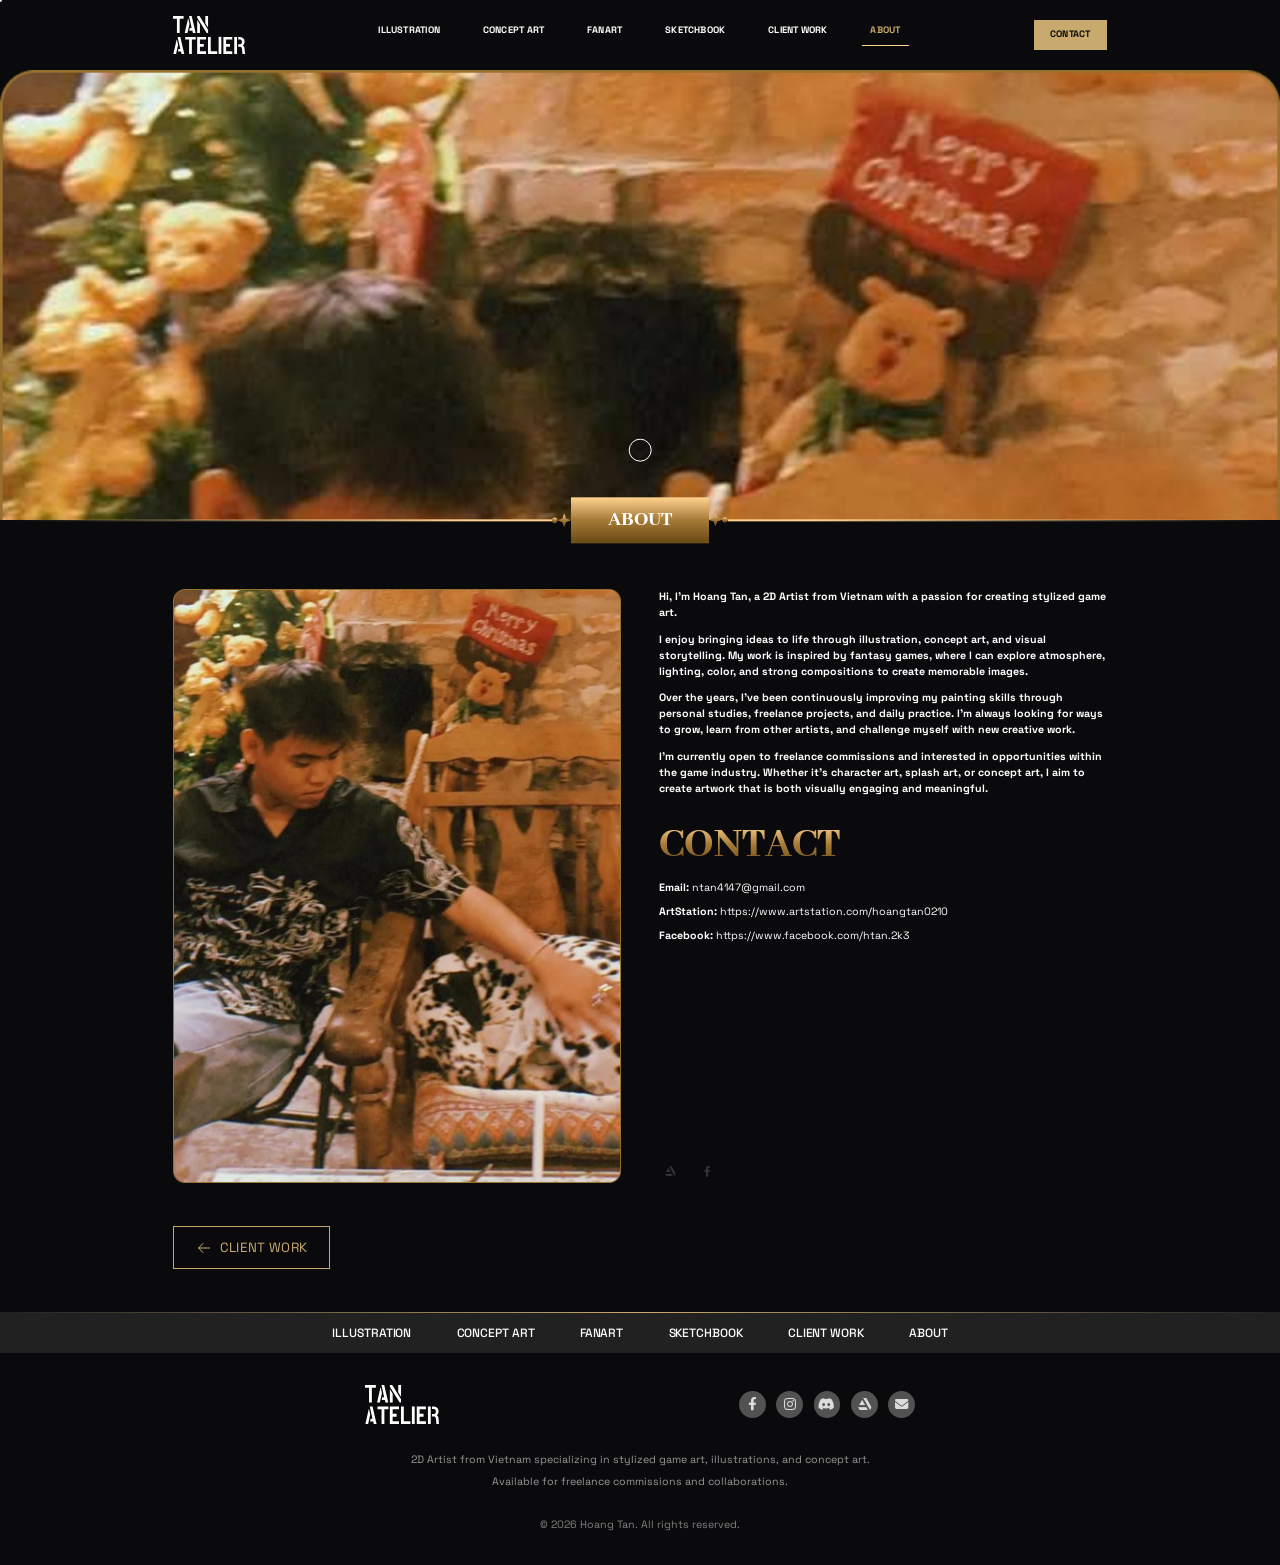
==== commit 6c91b23b: "Add files via upload" ====
--- a/About.html
+++ b/About.html
@@ -4,6 +4,7 @@
 		<meta charset="UTF-8">
 		<meta name="viewport" content="width=device-width, initial-scale=1.0">
 		<meta http-equiv="X-UA-Compatible" content="ie=edge">
+		<link rel="icon" href="./img/logo_main_dark.svg" type="image/svg+xml">
 		<link rel="stylesheet" href="">
 		<link rel="preconnect" href="https://fonts.googleapis.com">
 		<link rel="preconnect" href="https://fonts.gstatic.com" crossorigin>
@@ -38,7 +39,7 @@
 		<main>
 			<section class="section-heading">
 				<div class="banner-heading-media">
-					<div class="banner-heading-image img-ratio ratio:pt-[800_1440] lg:ratio:pt-[506_1440]"><img class="lozad undefined" data-src="./img/about/person_image.png" alt=""/>
+					<div class="banner-heading-image img-ratio ratio:pt-[800_1440] lg:ratio:pt-[506_1440]" style="--banner-bg-position: top center"><img class="lozad undefined" data-src="./img/about/person_image.png" alt=""/>
 					</div>
 				</div>
 				<div class="banner-heading-foot">
@@ -78,7 +79,7 @@
 									<li><strong>ArtStation:</strong> <a href="https://www.artstation.com/hoangtan0210" target="_blank" rel="noopener noreferrer">https://www.artstation.com/hoangtan0210</a></li>
 									<li><strong>Facebook:</strong> <a href="https://www.facebook.com/htan.2k3" target="_blank" rel="noopener noreferrer">https://www.facebook.com/htan.2k3</a></li>
 								</ul>
-								<div class="about-social"><a class="about-social-link" href="https://www.artstation.com/hoangtan0210" target="_blank" rel="noopener noreferrer" aria-label="ArtStation"><img class="lozad undefined" data-src="./img/icon/icon_brand.svg" alt=""/></a><a class="about-social-link" href="https://www.facebook.com/htan.2k3" target="_blank" rel="noopener noreferrer" aria-label="Facebook"><img class="lozad undefined" data-src="./img/icon/icon_fb.svg" alt=""/></a></div>
+								<div class="about-social"><a class="about-social-link" href="https://www.artstation.com/hoangtan0210" target="_blank" rel="noopener noreferrer" aria-label="ArtStation"><i class="fa-brands fa-artstation" aria-hidden="true"></i></a><a class="about-social-link" href="https://www.facebook.com/htan.2k3" target="_blank" rel="noopener noreferrer" aria-label="Facebook"><i class="fa-brands fa-facebook-f" aria-hidden="true"></i></a></div>
 							</div>
 						</div>
 					</div>
@@ -109,8 +110,8 @@
 							<li><a class="footer-social-link" href="https://www.facebook.com/htan.2k3" target="_blank" rel="noopener noreferrer" aria-label="Facebook"><i class="fa-brands fa-facebook-f" aria-hidden="true"></i></a></li>
 							<li><a class="footer-social-link" href="#" aria-label="Instagram"><i class="fa-brands fa-instagram" aria-hidden="true"></i></a></li>
 							<li><a class="footer-social-link" href="#" aria-label="Discord"><i class="fa-brands fa-discord" aria-hidden="true"></i></a></li>
-							<li><a class="footer-social-link" href="https://www.artstation.com/hoangtan0210" target="_blank" rel="noopener noreferrer" aria-label="ArtStation"><img class="lozad undefined" data-src="./img/icon/icon_brand.svg" alt=""/></a></li>
-							<li><a class="footer-social-link" href="mailto:ntan4147@gmail.com" aria-label="Email"><img class="lozad undefined" data-src="./img/icon/icon_email.svg" alt=""/></a></li>
+							<li><a class="footer-social-link" href="https://www.artstation.com/hoangtan0210" target="_blank" rel="noopener noreferrer" aria-label="ArtStation"><i class="fa-brands fa-artstation" aria-hidden="true"></i></a></li>
+							<li><a class="footer-social-link" href="mailto:ntan4147@gmail.com" aria-label="Email"><i class="fa-solid fa-envelope" aria-hidden="true"></i></a></li>
 						</ul>
 					</div>
 					<div class="footer-desc">
--- a/css/main.min.css
+++ b/css/main.min.css
@@ -1,3 +1,3 @@
-@charset "UTF-8";span.fa-exclamation-triangle{--tw-text-opacity:1!important;padding-top:.41667rem!important;padding-bottom:.41667rem!important;color:rgb(239 68 68/var(--tw-text-opacity))!important;font-size:clamp(14px,.72917rem,.72917rem)!important;font-family:Open Sans,sans-serif!important}span.fa-exclamation-triangle:before{display:none}.btn.btn-default.frm-btn-reset{display:none}.frm-btnwrap,.frm-captcha{opacity:0}.wrap-form-submit{display:flex;flex-wrap:wrap;justify-content:space-between;align-items:center;gap:1.04167rem}.loginpage .login-box .loginstandard .card-body .row.wrap-form-submit{flex-wrap:wrap;margin-right:0;margin-left:0}.loginpage .login-box .loginstandard .card-body .row.wrap-form-submit .col-12{flex:0 0 100%;max-width:100%}.loginpage .login-box .loginstandard .card-body .panel-body .flex.wrap-form-submit.mt-3,.loginpage .login-box .loginstandard .card-body .panel-body .wrap-form-submit.justify-between.mt-3{margin-top:30px;font-size:14px}@media (min-width:768px){.wrap-form-submit{gap:.83333rem}}.wrap-form-submit .frm-btnwrap,.wrap-form-submit .frm-captcha{opacity:1}.wrap-form-submit .frm-captcha{display:flex;flex:1 1 0%;flex-direction:row-reverse;align-items:center}.loginpage .login-box .loginstandard .card-body .row.wrap-form-submit .frm-captcha{flex-wrap:wrap;margin-right:0;margin-left:0}.loginpage .login-box .loginstandard .card-body .row.wrap-form-submit .frm-captcha .col-12{flex:0 0 100%;max-width:100%}.loginpage .login-box .loginstandard .card-body .panel-body .wrap-form-submit .frm-captcha.justify-between.mt-3{margin-top:30px;font-size:14px}.wrap-form-submit .frm-captcha .RadCaptcha{position:relative;width:-moz-fit-content!important;width:fit-content!important}.wrap-form-submit .frm-captcha .RadCaptcha>span{--tw-text-opacity:1;position:absolute;top:100%;left:0;color:rgb(239 68 68/var(--tw-text-opacity))}.wrap-form-submit .frm-captcha .RadCaptcha>div>div{display:flex;align-items:center}.loginpage .login-box .loginstandard .card-body .row.wrap-form-submit .frm-captcha .RadCaptcha>div>div{flex-wrap:wrap;margin-right:0;margin-left:0}.loginpage .login-box .loginstandard .card-body .row.wrap-form-submit .frm-captcha .RadCaptcha>div>div .col-12{flex:0 0 100%;max-width:100%}.loginpage .login-box .loginstandard .card-body .panel-body .wrap-form-submit .frm-captcha .RadCaptcha>div>div.justify-between.mt-3{margin-top:30px;font-size:14px}.wrap-form-submit .frm-captcha .RadCaptcha img{--tw-border-opacity:1!important;border-width:1px!important;border-color:rgb(238 238 238/var(--tw-border-opacity))!important;width:8.28125rem!important;height:2.6041666667rem!important}.wrap-form-submit .frm-captcha .RadCaptcha a.rcRefreshImage{--tw-text-opacity:1;width:100%;height:100%;color:rgb(51 51 51/var(--tw-text-opacity));font-size:0;line-height:0}.wrap-form-submit .frm-captcha .RadCaptcha a.rcRefreshImage:before{--tw-content:"";display:inline-block;margin-right:.625rem;margin-left:.625rem;content:var(--tw-content);font-size:clamp(18px,1.25rem,1.25rem);font-family:Font Awesome\ 6 Pro}.wrap-form-submit .frm-captcha .RadCaptcha a.rcRefreshImage{display:flex!important;justify-content:center!important;align-items:center!important}.wrap-form-submit .frm-captcha .frm-captcha-input{flex:1 1 0%}.wrap-form-submit .frm-captcha .frm-captcha-input label{display:none}@media (max-width:767.98px){.wrap-form-submit .frm-btnwrap{flex:0 0 100%}}.wrap-form-submit .frm-btnwrap label{display:none}.search-page{padding:40px 0}.search-page h1{margin-bottom:20px;color:#333;font-weight:500;font-size:45px;line-height:55px;letter-spacing:-2px}@media (max-width:1024px){.search-page h1{font-size:24px;line-height:30px}}.search-page h1.center{text-align:center}.search-page .btn-reindex{display:none}.search-page .searchcontrols .form-group{position:static}.search-page .searchcontrols .form-inline{position:relative}.search-page .searchcontrols .form-inline:before{--tw-translate-y:-50%;--tw-brightness:brightness(0);display:flex;position:absolute;top:50%;right:.83333rem;justify-content:center;align-items:center;transform:translate(var(--tw-translate-x),var(--tw-translate-y)) rotate(var(--tw-rotate)) skewX(var(--tw-skew-x)) skewY(var(--tw-skew-y)) scaleX(var(--tw-scale-x)) scaleY(var(--tw-scale-y));filter:var(--tw-blur) var(--tw-brightness) var(--tw-contrast) var(--tw-grayscale) var(--tw-hue-rotate) var(--tw-invert) var(--tw-saturate) var(--tw-sepia) var(--tw-drop-shadow);background-image:url(/Data/Sites/1/skins/default/img/icon/search.svg);width:1.25rem;height:1.25rem;content:""}.search-page .searchcontrols .frm-btn{position:absolute;top:0;right:10px;z-index:2;background-color:transparent}.search-page input[type=text]{transition:.25s cubic-bezier(.4,0,.2,1);outline:none;box-shadow:0 0 0 0 transparent;border:1px solid #dfe1e5;border-radius:22px;background-color:#fff;padding-right:54px;padding-left:20px;width:100%;height:100%;height:2.60417rem;color:#333;font-weight:400;font-size:.875rem}.search-page input[type=submit]{display:flex;position:absolute;top:0;right:0;justify-content:center;align-items:center;padding-right:.83333rem;padding-left:.83333rem;height:100%;height:2.60417rem;font-size:0;line-height:0}.search-page .text-danger{margin-top:20px;color:#333;font-style:italic;font-weight:600;font-size:15px}.search-page .searchresultsummary{margin-bottom:20px}.search-page .searchresults{margin-top:30px}.search-page .searchresults .modulepager:first-child{display:none}.search-page .searchresultlist{margin-bottom:20px}.search-page .searchresult{margin-bottom:30px;box-shadow:0 1px 6px rgba(32,33,36,.28);border-radius:8px;padding:16px}.search-page .searchresult:last-child{margin-bottom:0}.search-page .searchresult h3{margin-bottom:10px;font-weight:400;font-size:18px;line-height:1.33}.search-page .searchresult h3 a{color:#1a0dab;font-weight:500;text-decoration:none}.search-page .searchresult h3 a:hover{text-decoration:underline}.search-page .searchresult .searchresultdesc{word-wrap:break-word;margin-bottom:10px;color:#545454;font-weight:400;font-size:small;line-height:1.54}.search-page .searchresult .searchterm{word-wrap:break-word;color:#6a6a6a;font-style:normal;font-weight:700;font-size:small;line-height:1.54}.search-page .searchresult hr{display:none!important}.loginpage footer,.loginpage header{display:none}.loginpage main{display:table-cell;vertical-align:middle;background-color:#f0f0f1;padding:0 15px;padding-top:0!important;width:100vw;height:100vh}.loginpage .header-tools-mobile{display:none!important}.loginpage .login-box{margin:0 auto;width:100%;max-width:690px}.loginpage .login-box .login-logo{display:flex;flex-direction:column;justify-content:center;align-items:center;margin-bottom:30px;font-size:36px;font-size:0}.loginpage .login-box .login-logo:before{display:inline-block;margin-bottom:15px;background-image:url(../img/logo-canh-cam.png);background-size:267px auto;background-repeat:no-repeat;width:267px;height:49px;content:""}.loginpage .login-box .loginstandard{box-shadow:0,4px,10px rgba(0,0,0,.05);border:0;border-radius:10px;background-color:#fff;padding:40px 60px 30px;overflow:hidden;font-weight:400;font-family:Roboto,sans-serif!important}@media (max-width:767.98px){.loginpage .login-box .loginstandard{padding:15px 20px}}.loginpage .login-box .loginstandard .card-body .row.items-center{flex-wrap:wrap;margin-right:0;margin-left:0}.loginpage .login-box .loginstandard .card-body .row.items-center .col-12{flex:0 0 100%;max-width:100%}.loginpage .login-box .loginstandard .card-body .login-box-msg{display:none}.loginpage .login-box .loginstandard .card-body .panel-body .input-group{position:relative;margin-bottom:1.25rem}.loginpage .login-box .loginstandard .card-body .panel-body .input-group .input-group-append{position:absolute;top:50%;right:15px;transform:translateY(-50%);color:#d1d1d1}.loginpage .login-box .loginstandard .card-body .panel-body .input-group input{transition:all .3s ease-in-out;outline:none;box-shadow:0 0 0 1px #f5f5f5;border:1px solid transparent;border-radius:25px;background:#f5f5f5;padding:0 35px;width:100%;height:50px;font-size:14px}.loginpage .login-box .loginstandard .card-body .panel-body .input-group input:focus,.loginpage .login-box .loginstandard .card-body .panel-body .input-group input:hover{border:1px solid #f73936}.loginpage .login-box .loginstandard .card-body .panel-body .icheck-primary{display:flex;align-items:center;gap:10px;margin-bottom:20px;font-size:14px}.loginpage .login-box .loginstandard .card-body .panel-body .btn-primary{display:flex;justify-content:center;align-items:center;transition:all .3s ease-in-out;outline:none;border:0;border-radius:25px;background-color:#f73936;width:100%;height:50px;color:#fff;font-weight:700;font-size:20px}.loginpage .login-box .loginstandard .card-body .panel-body .flex.justify-between.mt-3{margin-top:30px;font-size:14px}.loginpage .login-box .loginstandard .card-body .panel-body .cart-login{display:none}.loginpage .login-box .loginstandard .card-body span.alert{display:block;margin-bottom:10px;color:#f73936;text-align:center}.sitemap{padding-top:3.125rem;padding-bottom:3.125rem}.sitemap-heading h1{position:relative;margin-right:auto;margin-left:auto;padding-bottom:.3125rem;width:-moz-max-content;width:max-content;max-width:100%;font-size:.9375rem;text-align:center;text-transform:uppercase}.sitemap-heading h1:before{--tw-bg-opacity:1;position:absolute;bottom:0;left:0;background-color:rgb(255 255 255/var(--tw-bg-opacity));width:100%;height:1px;content:var(--tw-content)}@media (min-width:576px){.AspNet-TreeView>ul{display:flex;flex-wrap:wrap}}@media (min-width:1200px){.AspNet-TreeView>ul{overflow:hidden}}.AspNet-TreeView .AspNet-TreeView-Root{margin-left:.41667rem;padding-bottom:1.04167rem}.AspNet-TreeView .AspNet-TreeView-Root:first-child{margin-left:0}@media (min-width:1200px){.AspNet-TreeView .AspNet-TreeView-Root{position:relative;margin-left:0;padding-right:1.04167rem;overflow:hidden}}.AspNet-TreeView .AspNet-TreeView-Root a{--tw-bg-opacity:1;--tw-text-opacity:1;display:inline-flex;position:relative;align-items:center;z-index:2;border-radius:9999px;background-color:rgb(96 165 250/var(--tw-bg-opacity));padding:.625rem 1.45833rem;max-width:100%;color:rgb(255 255 255/var(--tw-text-opacity));font-size:1.04167rem}.loginpage .login-box .loginstandard .card-body .row.AspNet-TreeView .AspNet-TreeView-Root a{flex-wrap:wrap;margin-right:0;margin-left:0}.loginpage .login-box .loginstandard .card-body .row.AspNet-TreeView .AspNet-TreeView-Root a .col-12{flex:0 0 100%;max-width:100%}@media (min-width:1200px){.AspNet-TreeView .AspNet-TreeView-Root a{padding-right:1.04167rem;padding-left:1.04167rem;font-size:clamp(14px,.72917rem,.72917rem)}.AspNet-TreeView .AspNet-TreeView-Root a:hover{--tw-bg-opacity:1;background-color:rgb(252 165 165/var(--tw-bg-opacity))}}.AspNet-TreeView .AspNet-TreeView-Root>a:before{--tw-bg-opacity:1;position:absolute;left:100%;z-index:-1;background-color:rgb(209 213 219/var(--tw-bg-opacity));width:120%;height:1px;content:var(--tw-content)}.AspNet-TreeView .AspNet-TreeView-Root .AspNet-TreeView-Collapse{display:none}.AspNet-TreeView .AspNet-TreeView-Root li{padding-left:.625rem}.AspNet-TreeView .AspNet-TreeView-Root li a{background-color:rgba(96,165,250,.9)}.AspNet-TreeView .AspNet-TreeView-Root li li a{background-color:rgba(96,165,250,.75)}.AspNet-TreeView .AspNet-TreeView-Root li li li a{background-color:rgba(96,165,250,.6)}.AspNet-TreeView .AspNet-TreeView-Root>ul>li:last-child:before{--tw-translate-y:-50%;--tw-bg-opacity:1;position:absolute;top:65%;left:0;transform:translate(var(--tw-translate-x),var(--tw-translate-y)) rotate(var(--tw-rotate)) skewX(var(--tw-skew-x)) skewY(var(--tw-skew-y)) scaleX(var(--tw-scale-x)) scaleY(var(--tw-scale-y));z-index:1;background-color:rgb(255 255 255/var(--tw-bg-opacity));width:1px;height:100%;pointer-events:none;content:var(--tw-content)}.AspNet-TreeView .AspNet-TreeView-Root>ul>li.AspNet-TreeView-Leaf:last-child:before{top:100%;content:var(--tw-content)}.AspNet-TreeView .AspNet-TreeView-Root:last-child>a:before{display:none;content:var(--tw-content)}.AspNet-TreeView .AspNet-TreeView-Leaf>ul,.AspNet-TreeView .AspNet-TreeView-Parent>ul,.AspNet-TreeView .AspNet-TreeView-Root>ul{margin-left:1.04167rem;overflow:hidden}.AspNet-TreeView .AspNet-TreeView-Leaf>ul>li,.AspNet-TreeView .AspNet-TreeView-Parent>ul>li,.AspNet-TreeView .AspNet-TreeView-Root>ul>li{position:relative;z-index:1;margin-top:.41667rem}.AspNet-TreeView .AspNet-TreeView-Leaf>ul>li:after,.AspNet-TreeView .AspNet-TreeView-Parent>ul>li:after,.AspNet-TreeView .AspNet-TreeView-Root>ul>li:after{--tw-translate-y:-100%;--tw-bg-opacity:1;position:absolute;top:50%;left:0;transform:translate(var(--tw-translate-x),var(--tw-translate-y)) rotate(var(--tw-rotate)) skewX(var(--tw-skew-x)) skewY(var(--tw-skew-y)) scaleX(var(--tw-scale-x)) scaleY(var(--tw-scale-y));background-color:rgb(209 213 219/var(--tw-bg-opacity));width:1px;height:200%;pointer-events:none;content:var(--tw-content)}.AspNet-TreeView .AspNet-TreeView-Leaf>ul>li>a,.AspNet-TreeView .AspNet-TreeView-Parent>ul>li>a,.AspNet-TreeView .AspNet-TreeView-Root>ul>li>a{position:relative}.AspNet-TreeView .AspNet-TreeView-Leaf>ul>li>a:before,.AspNet-TreeView .AspNet-TreeView-Parent>ul>li>a:before,.AspNet-TreeView .AspNet-TreeView-Root>ul>li>a:before{--tw-translate-y:-50%;--tw-bg-opacity:1;position:absolute;top:50%;right:100%;transform:translate(var(--tw-translate-x),var(--tw-translate-y)) rotate(var(--tw-rotate)) skewX(var(--tw-skew-x)) skewY(var(--tw-skew-y)) scaleX(var(--tw-scale-x)) scaleY(var(--tw-scale-y));z-index:-1;background-color:rgb(209 213 219/var(--tw-bg-opacity));width:.625rem;height:1px;pointer-events:none;content:var(--tw-content)}.cmsadminpanel ul{display:flex;align-items:center}.cmsadminpanel.isClose .navbar-nav{display:none}.cmsadminpanel.isClose #pullmenucms i:after{content:"Mở"}.cmsadminpanel #pullmenucms i:after{content:"Đóng"}.notfound .notfound-404 h1,.notfound a{--tw-bg-opacity:1!important;background-image:none!important;background-color:rgb(239 68 68/var(--tw-bg-opacity))!important}.notfound a{--tw-shadow:0 0 #0000!important;--tw-shadow-colored:0 0 #0000!important;box-shadow:var(--tw-ring-offset-shadow,0 0 #0000),var(--tw-ring-shadow,0 0 #0000),var(--tw-shadow)!important}.btn{-webkit-user-select:none;-moz-user-select:none;transition:all .2s ease;transition-duration:.3s;transition-property:all;transition-timing-function:cubic-bezier(.4,0,.2,1);cursor:pointer;user-select:none}.btn.loading{background-color:transparent!important}.btn.loading .icon,.btn.loading span{opacity:0}.btn.loading:before{--tw-border-opacity:1;display:inline-block;position:absolute;animation:spin 2s linear infinite;animation-duration:.5s;border-width:.15625rem;border-color:hsla(0,0%,100%,.4);border-top-color:rgb(255 255 255/var(--tw-border-opacity));border-radius:9999px;width:1.04167rem;height:1.04167rem;content:""}.btn.btn-sw-1{--tw-bg-opacity:1;display:flex;justify-content:center;align-items:center;border-radius:9999px;background-color:rgb(152 112 48/var(--tw-bg-opacity));padding:.41667rem 1.04167rem;width:2.91667rem;height:2.91667rem}.btn.btn-sw-1:before{--tw-text-opacity:1;color:rgb(255 255 255/var(--tw-text-opacity));font-weight:300;font-family:Font Awesome\ 6 Pro}.btn.btn-sw-1.btn-prev:before{content:"\f053"}.btn.btn-sw-1.btn-next:before{content:"\f054";font-family:Font Awesome\ 6 Pro}.btn.btn-sw-1:hover{--tw-bg-opacity:1;background-color:rgb(0 114 188/var(--tw-bg-opacity))}.btn.btn-sw-1:hover:before{--tw-text-opacity:1;color:rgb(255 255 255/var(--tw-text-opacity))}.btn.btn-primary{display:inline-flex;justify-content:center;align-items:center;gap:.20833rem;border-radius:9999px;padding-right:1.25rem;padding-left:1.25rem}.loginpage .login-box .loginstandard .card-body .row.btn.btn-primary{flex-wrap:wrap;margin-right:0;margin-left:0}.loginpage .login-box .loginstandard .card-body .row.btn.btn-primary .col-12{flex:0 0 100%;max-width:100%}.btn.btn-primary{height:2.5rem}.btn.btn-primary.style-default{--tw-bg-opacity:1;background-color:rgb(249 115 22/var(--tw-bg-opacity))}.btn.btn-primary.style-white{--tw-bg-opacity:1;background-color:rgb(255 255 255/var(--tw-bg-opacity))}.btn.btn-primary:hover{--tw-text-opacity:1;box-shadow:0 4px 8px 0 rgba(0,0,0,.12),inset 0 4px 12px 0 hsla(0,0%,100%,.5);color:rgb(255 255 255/var(--tw-text-opacity))}.btn.btn-primary:hover .icon:after,.btn.btn-primary:hover .icon:before{--tw-text-opacity:1;--tw-translate-x:100%;opacity:0;color:rgb(152 112 48/var(--tw-text-opacity))}.btn.btn-primary:hover .icon:after,.btn.btn-primary:hover .icon:before{transform:translate(var(--tw-translate-x),var(--tw-translate-y)) rotate(var(--tw-rotate)) skewX(var(--tw-skew-x)) skewY(var(--tw-skew-y)) scaleX(var(--tw-scale-x)) scaleY(var(--tw-scale-y))}.btn.btn-primary:hover .icon:after{--tw-translate-x:0px;opacity:1;font-weight:700}.btn.btn-primary span{font-weight:400;font-size:.9375rem}.btn.btn-primary .icon,.btn.btn-primary span{--tw-text-opacity:1;color:rgb(152 112 48/var(--tw-text-opacity))}.btn.btn-primary .icon{display:flex;position:relative;justify-content:center;align-items:center;background-color:transparent;width:1.6666666666666667rem;height:1.66667rem;overflow:hidden}.btn.btn-primary .icon:after,.btn.btn-primary .icon:before{display:inline-block;position:absolute;transition:all .2s ease;transition-duration:.3s;transition-property:all;transition-timing-function:cubic-bezier(.4,0,.2,1);content:"\f178";font-weight:400;font-size:.9375rem;line-height:1;font-family:Font Awesome\ 6 Pro}.btn.btn-primary .icon:after{--tw-translate-x:-100%;transform:translate(var(--tw-translate-x),var(--tw-translate-y)) rotate(var(--tw-rotate)) skewX(var(--tw-skew-x)) skewY(var(--tw-skew-y)) scaleX(var(--tw-scale-x)) scaleY(var(--tw-scale-y));opacity:0}.btn.btn-linear{display:flex;justify-content:center;align-items:center;border-width:1px;border-image-source:linear-gradient(95deg,#005060 .53%,#006766 26.9%,#07a226 58.42%,#64c604 87.82%);border-image-slice:1;background-color:transparent;padding:.41667rem 1.04167rem;width:3.125rem;height:3.125rem}@media (max-width:767.98px){.btn.btn-linear{width:2.125rem;height:2.125rem}}.btn.btn-linear:after,.btn.btn-linear:before{--tw-text-opacity:1;color:rgb(152 112 48/var(--tw-text-opacity));font-weight:800;font-size:clamp(18px,1.25rem,1.25rem);font-family:Font Awesome\ 6 Pro}@media (max-width:767.98px){.btn.btn-linear:after,.btn.btn-linear:before{font-size:.9625rem}}.btn.btn-linear.btn-prev:after,.btn.btn-linear.btn-prev:before{transition:all .2s ease;transition-duration:.3s;transition-property:all;transition-timing-function:cubic-bezier(.4,0,.2,1);content:"\f30a"}.btn.btn-linear.btn-prev:after{--tw-translate-x:100%;display:inline-block;position:absolute;transform:translate(var(--tw-translate-x),var(--tw-translate-y)) rotate(var(--tw-rotate)) skewX(var(--tw-skew-x)) skewY(var(--tw-skew-y)) scaleX(var(--tw-scale-x)) scaleY(var(--tw-scale-y));opacity:0;line-height:1;font-family:Font Awesome\ 6 Pro}.btn.btn-linear.btn-next:after,.btn.btn-linear.btn-next:before{transition:all .2s ease;transition-duration:.3s;transition-property:all;transition-timing-function:cubic-bezier(.4,0,.2,1);content:"\f30b";font-family:Font Awesome\ 6 Pro}.btn.btn-linear.btn-next:after{--tw-translate-x:-100%;display:inline-block;position:absolute;transform:translate(var(--tw-translate-x),var(--tw-translate-y)) rotate(var(--tw-rotate)) skewX(var(--tw-skew-x)) skewY(var(--tw-skew-y)) scaleX(var(--tw-scale-x)) scaleY(var(--tw-scale-y));opacity:0;line-height:1}.btn.btn-linear:hover{background:linear-gradient(95deg,#005060 .53%,#006766 26.9%,#07a226 58.42%,#64c604 87.82%)}.btn.btn-linear:hover:after,.btn.btn-linear:hover:before{--tw-text-opacity:1;color:rgb(255 255 255/var(--tw-text-opacity))}.btn.btn-linear:hover.btn-next:after{--tw-translate-x:0px;opacity:1}.btn.btn-linear:hover.btn-next:after,.btn.btn-linear:hover.btn-next:before{transform:translate(var(--tw-translate-x),var(--tw-translate-y)) rotate(var(--tw-rotate)) skewX(var(--tw-skew-x)) skewY(var(--tw-skew-y)) scaleX(var(--tw-scale-x)) scaleY(var(--tw-scale-y))}.btn.btn-linear:hover.btn-next:before{--tw-translate-x:-100%;opacity:0}.btn.btn-linear:hover.btn-prev:after{--tw-translate-x:0px;opacity:1}.btn.btn-linear:hover.btn-prev:after,.btn.btn-linear:hover.btn-prev:before{transform:translate(var(--tw-translate-x),var(--tw-translate-y)) rotate(var(--tw-rotate)) skewX(var(--tw-skew-x)) skewY(var(--tw-skew-y)) scaleX(var(--tw-scale-x)) scaleY(var(--tw-scale-y))}.btn.btn-linear:hover.btn-prev:before{--tw-translate-x:-100%;opacity:0}.tool-fixed-cta{display:flex;position:fixed;right:0;bottom:5vh;flex-direction:column;gap:.20833rem;z-index:50}.loginpage .login-box .loginstandard .card-body .panel-body .tool-fixed-cta.justify-between.mt-3{margin-top:30px;font-size:14px}.tool-fixed-cta{align-items:flex-end;width:2.7083333333333335rem}.tool-fixed-cta .btn.button-to-top{--tw-bg-opacity:1;opacity:0;box-shadow:0 4px 40px 0 rgba(0,0,0,.04);background-color:rgb(255 255 255/var(--tw-bg-opacity));pointer-events:none}.tool-fixed-cta .btn.button-to-top .icon{display:flex;position:relative;justify-content:center;align-items:center;animation:none!important;padding:.41667rem;width:2.08333rem;height:2.08333rem;overflow:hidden}.tool-fixed-cta .btn.button-to-top .icon:hover:after{--tw-translate-y:0px;opacity:1}.tool-fixed-cta .btn.button-to-top .icon:hover:after,.tool-fixed-cta .btn.button-to-top .icon:hover:before{transform:translate(var(--tw-translate-x),var(--tw-translate-y)) rotate(var(--tw-rotate)) skewX(var(--tw-skew-x)) skewY(var(--tw-skew-y)) scaleX(var(--tw-scale-x)) scaleY(var(--tw-scale-y))}.tool-fixed-cta .btn.button-to-top .icon:hover:before{--tw-translate-y:-100%}.tool-fixed-cta .btn.button-to-top .icon:after{--tw-translate-y:100%;transform:translate(var(--tw-translate-x),var(--tw-translate-y)) rotate(var(--tw-rotate)) skewX(var(--tw-skew-x)) skewY(var(--tw-skew-y)) scaleX(var(--tw-scale-x)) scaleY(var(--tw-scale-y));opacity:0}.tool-fixed-cta .btn.button-to-top .icon:after,.tool-fixed-cta .btn.button-to-top .icon:before{--tw-text-opacity:1;position:absolute;transition:all .3s ease;content:"\f062";color:rgb(152 112 48/var(--tw-text-opacity));font-weight:300;font-size:.9375rem;font-family:Font Awesome\ 6 Pro}.tool-fixed-cta .btn.button-to-top.active{opacity:1;pointer-events:auto}.tool-fixed-cta .btn{display:flex;transform:translateX(calc(100% - 2.70833rem));border-top-right-radius:0;border-bottom-right-radius:0;height:2.5rem}.loginpage .login-box .loginstandard .card-body .panel-body .tool-fixed-cta .btn.justify-between.mt-3{margin-top:30px;font-size:14px}.tool-fixed-cta .btn{transition:all .3s ease;width:-moz-fit-content;width:fit-content}.tool-fixed-cta .btn.btn-social{--tw-bg-opacity:1;background-color:rgb(152 112 48/var(--tw-bg-opacity))}.tool-fixed-cta .btn.btn-social .content ul{gap:.41667rem}.tool-fixed-cta .btn.btn-social .content ul li img{max-width:none!important}.tool-fixed-cta .btn.btn-social .content ul li a{display:inline-flex;justify-content:center;align-items:center;width:1.66667rem;height:1.66667rem}.loginpage .login-box .loginstandard .card-body .row.tool-fixed-cta .btn.btn-social .content ul li a{flex-wrap:wrap;margin-right:0;margin-left:0}.loginpage .login-box .loginstandard .card-body .row.tool-fixed-cta .btn.btn-social .content ul li a .col-12{flex:0 0 100%;max-width:100%}.tool-fixed-cta .btn.btn-social .content ul li a i{font-weight:400}.tool-fixed-cta .btn:hover{transform:translateX(0)}.tool-fixed-cta .btn .btn-icon{display:flex;justify-content:center;align-items:center;width:2.7083333333333335rem;height:100%}.tool-fixed-cta .btn .btn-icon .icon{--tw-text-opacity:1;animation:ring 1s ease-in-out infinite both;color:rgb(255 255 255/var(--tw-text-opacity))}.tool-fixed-cta .btn .btn-icon .icon i{font-weight:300}.tool-fixed-cta .btn .content{display:flex;align-items:center;height:100%}.loginpage .login-box .loginstandard .card-body .row.tool-fixed-cta .btn .content{flex-wrap:wrap;margin-right:0;margin-left:0}.loginpage .login-box .loginstandard .card-body .row.tool-fixed-cta .btn .content .col-12{flex:0 0 100%;max-width:100%}.loginpage .login-box .loginstandard .card-body .panel-body .tool-fixed-cta .btn .content.justify-between.mt-3{margin-top:30px;font-size:14px}.tool-fixed-cta .btn .content{--tw-text-opacity:1;padding-top:.41667rem;padding-right:.625rem;padding-bottom:.41667rem;color:rgb(255 255 255/var(--tw-text-opacity));font-weight:600;white-space:nowrap}.tool-fixed-cta .btn .content ul{display:flex;align-items:center;gap:.41667rem;height:100%}.loginpage .login-box .loginstandard .card-body .row.tool-fixed-cta .btn .content ul{flex-wrap:wrap;margin-right:0;margin-left:0}.loginpage .login-box .loginstandard .card-body .row.tool-fixed-cta .btn .content ul .col-12{flex:0 0 100%;max-width:100%}.loginpage .login-box .loginstandard .card-body .panel-body .tool-fixed-cta .btn .content ul.justify-between.mt-3{margin-top:30px;font-size:14px}.tool-fixed-cta .btn .content ul{border-left-width:1px;border-color:hsla(0,0%,100%,.4);padding-left:.41667rem}.global-breadcrumb{--tw-bg-opacity:1;background-color:rgb(241 241 241/var(--tw-bg-opacity))}.global-breadcrumb p{display:flex;align-items:center;height:2.5rem;overflow:auto}.loginpage .login-box .loginstandard .card-body .row.global-breadcrumb p{flex-wrap:wrap;margin-right:0;margin-left:0}.loginpage .login-box .loginstandard .card-body .row.global-breadcrumb p .col-12{flex:0 0 100%;max-width:100%}.loginpage .login-box .loginstandard .card-body .panel-body .global-breadcrumb p.justify-between.mt-3{margin-top:30px;font-size:14px}.global-breadcrumb p a:first-child{font-size:0;line-height:0}.global-breadcrumb p a:first-child:before{content:"\f015";font-size:clamp(14px,.72917rem,.72917rem);font-family:Font Awesome\ 6 Pro}.global-breadcrumb p a,.global-breadcrumb p span{--tw-text-opacity:1;color:rgb(51 51 51/var(--tw-text-opacity));font-size:clamp(14px,.72917rem,.72917rem);white-space:nowrap}.global-breadcrumb p span.separator{display:inline-flex;font-size:0;line-height:0}.global-breadcrumb p span.separator:before{margin-right:.41667rem;margin-left:.41667rem;content:"\f054";font-weight:400;font-size:clamp(14px,.72917rem,.72917rem);font-family:Font Awesome\ 6 Pro}.footer{--tw-bg-opacity:1;--tw-text-opacity:1;position:relative;background-color:rgb(60 60 60/var(--tw-bg-opacity));padding-top:2.5rem;padding-bottom:2.5rem;color:rgb(255 255 255/var(--tw-text-opacity))}@media (min-width:1200px){.footer{padding-top:3.33333rem;padding-bottom:3.33333rem}}.footer:after{--tw-content:"";position:absolute;top:0;left:0;background-image:linear-gradient(90deg,#ffd38e,#a67b38 49%,#714f19 93%);width:100%;height:.10417rem;pointer-events:none;content:var(--tw-content)}.footer .footer-wrap{display:flex;flex-direction:column;align-items:center;gap:1.25rem;text-align:center}.loginpage .login-box .loginstandard .card-body .row.footer .footer-wrap{flex-wrap:wrap;margin-right:0;margin-left:0}.loginpage .login-box .loginstandard .card-body .row.footer .footer-wrap .col-12{flex:0 0 100%;max-width:100%}.loginpage .login-box .loginstandard .card-body .panel-body .footer .footer-wrap.justify-between.mt-3{margin-top:30px;font-size:14px}@media (min-width:1200px){.footer .footer-wrap{gap:1.66667rem}}.footer .footer-logo{display:block;height:1.25rem}@media (min-width:1200px){.footer .footer-logo{height:1.45833rem}}.footer .footer-logo img{-o-object-fit:contain;margin-right:auto;margin-left:auto;width:auto;height:100%;object-fit:contain}.footer .footer-links{display:flex;flex-direction:column;align-items:center;gap:.625rem}.loginpage .login-box .loginstandard .card-body .row.footer .footer-links{flex-wrap:wrap;margin-right:0;margin-left:0}.loginpage .login-box .loginstandard .card-body .row.footer .footer-links .col-12{flex:0 0 100%;max-width:100%}.loginpage .login-box .loginstandard .card-body .panel-body .footer .footer-links.justify-between.mt-3{margin-top:30px;font-size:14px}.footer .footer-links>li{display:flex;justify-content:center;width:100%}.loginpage .login-box .loginstandard .card-body .panel-body .footer .footer-links>li.justify-between.mt-3{margin-top:30px;font-size:14px}.footer .footer-link{display:inline-flex;align-items:center;gap:.625rem}.loginpage .login-box .loginstandard .card-body .row.footer .footer-link{flex-wrap:wrap;margin-right:0;margin-left:0}.loginpage .login-box .loginstandard .card-body .row.footer .footer-link .col-12{flex:0 0 100%;max-width:100%}.footer .footer-link{--tw-text-opacity:1;transition:all .2s ease;transition-duration:.3s;transition-property:all;transition-timing-function:cubic-bezier(.4,0,.2,1);color:rgb(255 255 255/var(--tw-text-opacity));font-size:.7291666666666667rem;line-height:1.5;font-family:Open Sans,sans-serif}.footer .footer-link:hover{--tw-text-opacity:1;color:rgb(152 112 48/var(--tw-text-opacity))}.footer .footer-link:hover .footer-link-icon img{--tw-scale-x:1.1;--tw-scale-y:1.1;transform:translate(var(--tw-translate-x),var(--tw-translate-y)) rotate(var(--tw-rotate)) skewX(var(--tw-skew-x)) skewY(var(--tw-skew-y)) scaleX(var(--tw-scale-x)) scaleY(var(--tw-scale-y));filter:none}.footer .footer-link .footer-link-icon{display:flex;flex-shrink:0;justify-content:center;align-items:center;width:1.25rem;height:1.25rem}.footer .footer-link .footer-link-icon img{-o-object-fit:contain;filter:brightness(0) invert(1);transition:all .2s ease;transition:all .3s ease;transition-duration:.3s;transition-property:all;transition-timing-function:cubic-bezier(.4,0,.2,1);max-width:100%;max-height:100%;object-fit:contain}.footer .footer-desc{display:flex;flex-direction:column;gap:.20833rem;max-width:640px}.loginpage .login-box .loginstandard .card-body .panel-body .footer .footer-desc.justify-between.mt-3{margin-top:30px;font-size:14px}.footer .footer-desc p{--tw-text-opacity:1;color:rgb(255 255 255/var(--tw-text-opacity))}.footer .footer-copyright p,.footer .footer-desc p{font-size:.7291666666666667rem;line-height:1.5;font-family:Open Sans,sans-serif}.footer .footer-copyright p{color:hsla(0,0%,100%,.8)}.header{--tw-bg-opacity:1;position:sticky;top:0;right:0;left:0;z-index:100;background-color:rgb(10 10 12/var(--tw-bg-opacity));padding-top:1.35417rem;padding-bottom:1.35417rem}.header:after{--tw-content:"";position:absolute;bottom:0;left:0;background-image:linear-gradient(90deg,#ffd38e,#a67b38 49%,#714f19 93%);width:100%;height:.10417rem;pointer-events:none;content:var(--tw-content)}.header .header-wrap{display:flex;position:relative;justify-content:space-between;align-items:center;gap:1.66667rem}.loginpage .login-box .loginstandard .card-body .row.header .header-wrap{flex-wrap:wrap;margin-right:0;margin-left:0}.loginpage .login-box .loginstandard .card-body .row.header .header-wrap .col-12{flex:0 0 100%;max-width:100%}.loginpage .login-box .loginstandard .card-body .panel-body .flex.header .header-wrap.mt-3,.loginpage .login-box .loginstandard .card-body .panel-body .header .header-wrap.justify-between.mt-3{margin-top:30px;font-size:14px}@media (min-width:1200px){.header .header-wrap{justify-content:center;gap:.625rem}}.header .header-wrap{height:3.33333rem}@media (min-width:1200px){.header .header-wrap{height:4.16667rem}}@media (max-width:1199.98px){.header .header-wrap{padding-right:1.04167rem;padding-left:1.04167rem}}.header .header-brand{display:flex;align-items:center;z-index:2}.loginpage .login-box .loginstandard .card-body .row.header .header-brand{flex-wrap:wrap;margin-right:0;margin-left:0}.loginpage .login-box .loginstandard .card-body .row.header .header-brand .col-12{flex:0 0 100%;max-width:100%}.loginpage .login-box .loginstandard .card-body .panel-body .header .header-brand.justify-between.mt-3{margin-top:30px;font-size:14px}.header .header-logo{display:flex;flex-shrink:0;align-items:center}.loginpage .login-box .loginstandard .card-body .row.header .header-logo{flex-wrap:wrap;margin-right:0;margin-left:0}.loginpage .login-box .loginstandard .card-body .row.header .header-logo .col-12{flex:0 0 100%;max-width:100%}.loginpage .login-box .loginstandard .card-body .panel-body .header .header-logo.justify-between.mt-3{margin-top:30px;font-size:14px}.header .header-logo{height:1.25rem}@media (min-width:1200px){.header .header-logo{height:2.08333rem}}.header .header-logo a{display:block;height:100%}.header .header-logo a img{-o-object-fit:contain;width:auto;height:100%;object-fit:contain}.header .header-social{display:flex;align-items:center}.loginpage .login-box .loginstandard .card-body .row.header .header-social{flex-wrap:wrap;margin-right:0;margin-left:0}.loginpage .login-box .loginstandard .card-body .row.header .header-social .col-12{flex:0 0 100%;max-width:100%}.loginpage .login-box .loginstandard .card-body .panel-body .header .header-social.justify-between.mt-3{margin-top:30px;font-size:14px}.header .header-social-desktop{display:none}@media (min-width:1200px){.header .header-social-desktop{display:flex}}.header .header-social-mobile{display:flex}.loginpage .login-box .loginstandard .card-body .panel-body .header .header-social-mobile.justify-between.mt-3{margin-top:30px;font-size:14px}@media (min-width:1200px){.header .header-social-mobile{display:none}}.header .header-social .header-social-link{--tw-border-opacity:1;display:flex;justify-content:center;align-items:center;transition-duration:.3s;transition-property:opacity;transition-timing-function:cubic-bezier(.4,0,.2,1);border-right-width:1px;border-left-width:1px;border-color:rgb(152 112 48/var(--tw-border-opacity));padding-right:.625rem;padding-left:.625rem;height:100%}.header .header-social .header-social-link:last-child{border-left-width:0}.header .header-social .header-social-link:hover{opacity:.7}.header .header-social .header-social-link img{-o-object-fit:contain;width:1.45833rem;height:1.45833rem;object-fit:contain}@media (min-width:1200px){.header .header-social .header-social-link img{width:1.66667rem;height:1.66667rem}}@media (max-width:1199.98px){.header .header-social .header-social-link:first-child{border-left-width:0}}.header .header-right{display:flex;align-items:center;z-index:2}.loginpage .login-box .loginstandard .card-body .row.header .header-right{flex-wrap:wrap;margin-right:0;margin-left:0}.loginpage .login-box .loginstandard .card-body .row.header .header-right .col-12{flex:0 0 100%;max-width:100%}.loginpage .login-box .loginstandard .card-body .panel-body .header .header-right.justify-between.mt-3{margin-top:30px;font-size:14px}@media (min-width:1024px){.header .header-right{gap:.83333rem}}@media (max-width:1199.98px){.header .header-right{display:flex;gap:.41667rem}.loginpage .login-box .loginstandard .card-body .panel-body .header .header-right.justify-between.mt-3{margin-top:30px;font-size:14px}}.header .header-search{display:flex;justify-content:center;align-items:center;transition-duration:.3s;transition-property:opacity;transition-timing-function:cubic-bezier(.4,0,.2,1);cursor:pointer}.loginpage .login-box .loginstandard .card-body .panel-body .header .header-search.justify-between.mt-3{margin-top:30px;font-size:14px}.header .header-search{flex-shrink:0;width:2.08333rem;height:2.08333rem}.header .header-search:hover{opacity:.7}.header .header-search img{-o-object-fit:contain;width:1.45833rem;height:1.45833rem;object-fit:contain}@media (min-width:1200px){.header .header-search img{width:1.66667rem;height:1.66667rem}.header .header-nav-wrap{height:2.604166666666667rem}}@media (max-width:1199.98px){.header .header-nav-wrap{--tw-translate-x:-100%;--tw-border-opacity:1;--tw-bg-opacity:1;position:fixed;top:0;left:0;transform:translate(var(--tw-translate-x),var(--tw-translate-y)) rotate(var(--tw-rotate)) skewX(var(--tw-skew-x)) skewY(var(--tw-skew-y)) scaleX(var(--tw-scale-x)) scaleY(var(--tw-scale-y));opacity:0;z-index:100;transition:all .2s ease;transition-duration:.5s;transition-property:all;transition-timing-function:cubic-bezier(.4,0,.2,1);margin-top:var(--header-height);border-right-width:1px;border-color:rgb(152 112 48/var(--tw-border-opacity));background-color:rgb(10 10 12/var(--tw-bg-opacity));width:42%;max-width:16.666666666666668rem;height:100%;overflow-y:auto;pointer-events:none}}@media (min-width:1200px){.header .header-nav{--tw-border-opacity:1;display:flex;align-items:stretch;border-width:1px;border-color:rgb(152 112 48/var(--tw-border-opacity));border-radius:.20833rem;height:100%;overflow:hidden}.loginpage .login-box .loginstandard .card-body .panel-body .header .header-nav.justify-between.mt-3{margin-top:30px;font-size:14px}.header .header-nav>li{--tw-border-opacity:1;border-right-width:1px;border-color:rgb(152 112 48/var(--tw-border-opacity))}.header .header-nav>li:last-child{border-right-width:0}.header .header-nav>li>a{display:flex;align-items:center;padding:.625rem 1.04167rem;height:100%}.loginpage .login-box .loginstandard .card-body .row.header .header-nav>li>a{flex-wrap:wrap;margin-right:0;margin-left:0}.loginpage .login-box .loginstandard .card-body .row.header .header-nav>li>a .col-12{flex:0 0 100%;max-width:100%}.loginpage .login-box .loginstandard .card-body .panel-body .header .header-nav>li>a.justify-between.mt-3{margin-top:30px;font-size:14px}.header .header-nav>li>a{--tw-text-opacity:1;transition-duration:.3s;transition-property:color,background-color,border-color,text-decoration-color,fill,stroke;transition-timing-function:cubic-bezier(.4,0,.2,1);color:rgb(255 255 255/var(--tw-text-opacity));font-weight:700;font-size:.7291666666666667rem;font-family:Open Sans,sans-serif;letter-spacing:.025em;text-transform:uppercase;white-space:nowrap}.header .header-nav>li.current>a,.header .header-nav>li>a:hover{--tw-bg-opacity:1;background-color:rgb(152 112 48/var(--tw-bg-opacity))}}@media (max-width:1199.98px){.header .header-nav{display:flex;flex-direction:column;background-color:rgba(152,112,48,.2)}.loginpage .login-box .loginstandard .card-body .panel-body .header .header-nav.justify-between.mt-3{margin-top:30px;font-size:14px}.header .header-nav>li{--tw-border-opacity:1;border-bottom-width:1px;border-color:rgb(152 112 48/var(--tw-border-opacity))}.header .header-nav>li:first-child{--tw-border-opacity:1;border-top-width:1px;border-color:rgb(152 112 48/var(--tw-border-opacity))}.header .header-nav>li>a{--tw-text-opacity:1;display:block;padding:.83333rem 1.04167rem;color:rgb(255 255 255/var(--tw-text-opacity));font-weight:700;font-size:.7291666666666667rem;font-family:Open Sans,sans-serif;letter-spacing:.025em;text-transform:uppercase}.header .header-nav>li.current>a .header-nav-text{position:relative}.header .header-nav>li.current>a .header-nav-text:before{--tw-bg-opacity:1;--tw-content:"";position:absolute;bottom:0;left:0;background-color:rgb(255 255 255/var(--tw-bg-opacity));width:100%;height:.5px;content:var(--tw-content)}}.header .header-bar{display:flex;flex-direction:column;justify-content:center;gap:.3125rem}.loginpage .login-box .loginstandard .card-body .panel-body .header .header-bar.justify-between.mt-3{margin-top:30px;font-size:14px}@media (min-width:1200px){.header .header-bar{display:none}}.header .header-bar{flex-shrink:0;z-index:2;cursor:pointer;width:2.08333rem;height:2.08333rem}.header .header-bar span{--tw-bg-opacity:1;display:block;transform-origin:center;transition:all .2s ease;transition-duration:.3s;transition-property:all;transition-timing-function:cubic-bezier(.4,0,.2,1);background-color:rgb(152 112 48/var(--tw-bg-opacity));width:1.45833rem;height:.15625rem}.header .header-bar span:first-child,.header .header-bar span:nth-child(3){transform-origin:center left}.header .header-overlay{--tw-backdrop-blur:blur(4px);-webkit-backdrop-filter:var(--tw-backdrop-blur) var(--tw-backdrop-brightness) var(--tw-backdrop-contrast) var(--tw-backdrop-grayscale) var(--tw-backdrop-hue-rotate) var(--tw-backdrop-invert) var(--tw-backdrop-opacity) var(--tw-backdrop-saturate) var(--tw-backdrop-sepia);position:fixed;opacity:0;z-index:50;backdrop-filter:var(--tw-backdrop-blur) var(--tw-backdrop-brightness) var(--tw-backdrop-contrast) var(--tw-backdrop-grayscale) var(--tw-backdrop-hue-rotate) var(--tw-backdrop-invert) var(--tw-backdrop-opacity) var(--tw-backdrop-saturate) var(--tw-backdrop-sepia);transition-duration:.3s;transition-property:opacity;transition-timing-function:cubic-bezier(.4,0,.2,1);inset:0;background-color:rgba(10,10,12,.6);pointer-events:none}@media (min-width:1200px){.header .header-brand{gap:0;height:2.604166666666667rem}.header .header-brand>*{height:100%}.header .header-logo{padding-right:1.04167rem}}body.isOpenMenu{overflow:hidden}@media (max-width:1199.98px){body.isOpenMenu .header-nav-wrap{--tw-translate-x:0px!important;transform:translate(var(--tw-translate-x),var(--tw-translate-y)) rotate(var(--tw-rotate)) skewX(var(--tw-skew-x)) skewY(var(--tw-skew-y)) scaleX(var(--tw-scale-x)) scaleY(var(--tw-scale-y))!important;opacity:1!important;pointer-events:auto!important}}body.isOpenMenu .header-overlay{opacity:1;pointer-events:auto}body.isOpenMenu .header-bar span:first-child{transform:rotate(45deg) translateY(-1px)}body.isOpenMenu .header-bar span:nth-child(2){opacity:0}body.isOpenMenu .header-bar span:nth-child(3){transform:rotate(-45deg) translate(0)}body.isOpenSearch .header-search-form{--tw-translate-y:0px;transform:translate(var(--tw-translate-x),var(--tw-translate-y)) rotate(var(--tw-rotate)) skewX(var(--tw-skew-x)) skewY(var(--tw-skew-y)) scaleX(var(--tw-scale-x)) scaleY(var(--tw-scale-y));opacity:1;pointer-events:auto}.header-hambuger{display:flex;position:relative;flex-direction:column;gap:.41667rem;z-index:10;cursor:pointer;margin-left:1.04167rem}.loginpage .login-box .loginstandard .card-body .panel-body .header-hambuger.justify-between.mt-3{margin-top:30px;font-size:14px}@media (min-width:1200px){.header-hambuger{display:none}}.header-hambuger{margin-right:8px;margin-left:8px}.header-hambuger span{--tw-bg-opacity:1;transition:all .2s ease;transition-duration:.3s;transition-property:all;transition-timing-function:cubic-bezier(.4,0,.2,1);background-color:rgb(255 255 255/var(--tw-bg-opacity));width:1.45833rem;height:.20833rem;pointer-events:none}.header-hambuger span:first-child{transform-origin:center left}.header-hambuger span:nth-child(2){opacity:1}.header-hambuger span:nth-child(3){transform-origin:center left}.header-hambuger #pulseMe{--tw-translate-x:-50%;--tw-translate-y:-50%;--tw-bg-opacity:1;position:absolute;top:50%;left:50%;transform:translate(var(--tw-translate-x),var(--tw-translate-y)) rotate(var(--tw-rotate)) skewX(var(--tw-skew-x)) skewY(var(--tw-skew-y)) scaleX(var(--tw-scale-x)) scaleY(var(--tw-scale-y));transform-origin:center center;z-index:-1;border-radius:.20833rem;background-color:rgb(152 112 48/var(--tw-bg-opacity));width:38px;height:38px;pointer-events:none}.header-hambuger #pulseMe .bar{position:absolute;box-shadow:0 0 0 #f68b1f,0 0 1px #f68b1f,0 0 1px #f68b1f,0 0 4px #f68b1f}.header-hambuger #pulseMe .bar.left{animation:leftBar 2s linear infinite;width:1px}.header-hambuger #pulseMe .bar.top{animation:topBar 2s linear infinite;width:0;height:1px}.header-hambuger #pulseMe .bar.right{animation:rightBar 2s linear infinite;width:1px}.header-hambuger #pulseMe .bar.bottom{animation:bottomBar 2s linear infinite;height:1px}body.isOpenMenu header .header-hambuger span:first-child{translate:.2083333333rem .15625rem;rotate:45deg}body.isOpenMenu header .header-hambuger span:nth-child(2){opacity:0}body.isOpenMenu header .header-hambuger span:nth-child(3){translate:.2083333333rem -.0520833333rem;rotate:-45deg}@keyframes leftBar{0%{top:100%;left:0;height:0}20%{top:0;left:0;height:100%}40%{top:0;left:0;height:0}}@keyframes topBar{0%,20%{top:0;left:0;width:0}40%{top:0;left:0;width:100%}60%{top:0;left:calc(100% - 1px);width:0}}@keyframes rightBar{0%,40%{top:0;left:calc(100% - 1px);height:0}60%{top:0;left:calc(100% - 1px);height:100%}80%{top:100%;left:calc(100% - 1px);height:0}}@keyframes bottomBar{0%,60%{top:100%;left:100%;width:0}80%{top:100%;left:0;width:100%}to{top:100%;left:0;width:0}}.header-search-form{--tw-bg-opacity:0.7;--tw-backdrop-blur:blur(12px);-webkit-backdrop-filter:var(--tw-backdrop-blur) var(--tw-backdrop-brightness) var(--tw-backdrop-contrast) var(--tw-backdrop-grayscale) var(--tw-backdrop-hue-rotate) var(--tw-backdrop-invert) var(--tw-backdrop-opacity) var(--tw-backdrop-saturate) var(--tw-backdrop-sepia);display:flex;position:fixed;top:var(--header-height);left:0;justify-content:center;align-items:center;visibility:hidden;opacity:0;z-index:1000;backdrop-filter:var(--tw-backdrop-blur) var(--tw-backdrop-brightness) var(--tw-backdrop-contrast) var(--tw-backdrop-grayscale) var(--tw-backdrop-hue-rotate) var(--tw-backdrop-invert) var(--tw-backdrop-opacity) var(--tw-backdrop-saturate) var(--tw-backdrop-sepia);transition:all .2s ease;transition-duration:.3s;transition-property:all;transition-timing-function:cubic-bezier(.4,0,.2,1);background-color:rgb(0 0 0/var(--tw-bg-opacity));width:100%;height:100%;pointer-events:none}.loginpage .login-box .loginstandard .card-body .row.header-search-form{flex-wrap:wrap;margin-right:0;margin-left:0}.loginpage .login-box .loginstandard .card-body .row.header-search-form .col-12{flex:0 0 100%;max-width:100%}.loginpage .login-box .loginstandard .card-body .panel-body .header-search-form.justify-between.mt-3{margin-top:30px;font-size:14px}.header-search-form.active{transform:translateY(0);visibility:visible;opacity:1;pointer-events:auto}.header-search-form .wrap-form-search-product{margin:0 auto;width:100%;max-width:50rem}.header-search-form .wrap-form-search-product .productsearchbox{display:flex;position:relative;flex-wrap:wrap;width:100%}.loginpage .login-box .loginstandard .card-body .panel-body .header-search-form .wrap-form-search-product .productsearchbox.justify-between.mt-3{margin-top:30px;font-size:14px}.header-search-form .wrap-form-search-product .productsearchbox [class*=Module]{width:100%!important}.header-search-form .wrap-form-search-product .productsearchbox input{--tw-bg-opacity:1!important;flex:1 1 0%!important;outline-width:0!important;border-width:0!important;background-color:rgb(255 255 255/var(--tw-bg-opacity))!important;padding-right:1.5625rem!important;padding-left:1.5625rem!important;height:2.60417rem!important;font-size:.83333rem!important}.header-search-form .wrap-form-search-product .productsearchbox button{--tw-border-opacity:1;--tw-bg-opacity:1;--tw-text-opacity:1;display:flex;justify-content:center;align-items:center;outline-width:0;border-width:0 0 0 1px;border-color:rgb(224 224 224/var(--tw-border-opacity));background-color:rgb(152 112 48/var(--tw-bg-opacity));width:2.60417rem;color:rgb(255 255 255/var(--tw-text-opacity))}.loginpage .login-box .loginstandard .card-body .row.header-search-form .wrap-form-search-product .productsearchbox button{flex-wrap:wrap;margin-right:0;margin-left:0}.loginpage .login-box .loginstandard .card-body .row.header-search-form .wrap-form-search-product .productsearchbox button .col-12{flex:0 0 100%;max-width:100%}.loginpage .login-box .loginstandard .card-body .panel-body .header-search-form .wrap-form-search-product .productsearchbox button.justify-between.mt-3{margin-top:30px;font-size:14px}.pagination{display:flex;justify-content:center;align-items:center}.loginpage .login-box .loginstandard .card-body .row.pagination{flex-wrap:wrap;margin-right:0;margin-left:0}.loginpage .login-box .loginstandard .card-body .row.pagination .col-12{flex:0 0 100%;max-width:100%}.loginpage .login-box .loginstandard .card-body .panel-body .pagination.justify-between.mt-3{margin-top:30px;font-size:14px}.pagination ul{display:flex;justify-content:center;align-items:center;gap:1.25rem}.loginpage .login-box .loginstandard .card-body .row.pagination ul{flex-wrap:wrap;margin-right:0;margin-left:0}.loginpage .login-box .loginstandard .card-body .row.pagination ul .col-12{flex:0 0 100%;max-width:100%}.loginpage .login-box .loginstandard .card-body .panel-body .pagination ul.justify-between.mt-3{margin-top:30px;font-size:14px}.pagination ul li a,.pagination ul li span{display:inline-flex;justify-content:center;align-items:center}.loginpage .login-box .loginstandard .card-body .row .pagination ul li span,.loginpage .login-box .loginstandard .card-body .row.pagination ul li a{flex-wrap:wrap;margin-right:0;margin-left:0}.loginpage .login-box .loginstandard .card-body .row .pagination ul li span .col-12,.loginpage .login-box .loginstandard .card-body .row.pagination ul li a .col-12{flex:0 0 100%;max-width:100%}.pagination ul li a,.pagination ul li span{--tw-bg-opacity:1;background-color:rgb(246 246 246/var(--tw-bg-opacity));width:2.7083333333333335rem;height:2.7083333333333335rem;font-weight:400}.pagination ul li.active a,.pagination ul li.active span,.pagination ul li:hover a{--tw-bg-opacity:1;--tw-text-opacity:1;background-color:rgb(152 112 48/var(--tw-bg-opacity));color:rgb(255 255 255/var(--tw-text-opacity))}.page-banner-main,.page-banner-main .img{position:relative}.page-banner-main .img:before{position:absolute;top:0;left:0;z-index:1;background:linear-gradient(180deg,transparent 38.73%,rgba(0,0,0,.5));width:100%;height:100%;pointer-events:none;content:""}.page-banner-main .content{position:absolute;bottom:0;left:0;z-index:2;padding-right:.83333rem;padding-bottom:3.125rem;padding-left:.83333rem;width:100%}@media (min-width:1200px){.page-banner-main .content{padding-right:0;padding-left:0}}.section-about{--tw-bg-opacity:1;background-color:rgb(10 10 12/var(--tw-bg-opacity));padding-top:2.08333rem;padding-bottom:2.08333rem}@media (min-width:1200px){.section-about{padding-top:3.33333rem;padding-bottom:3.33333rem}}.section-about .about-wrap{gap:1.45833rem}@media (min-width:1024px){.section-about .about-wrap{gap:2.08333rem}}.section-about .about-wrap{display:grid;grid-template-columns:repeat(1,minmax(0,1fr));align-items:flex-start}@media (min-width:1024px){.section-about .about-wrap{grid-template-columns:repeat(2,minmax(0,1fr))}}@media (min-width:1200px){.section-about .about-wrap{gap:2.91667rem}}.section-about .about-image{width:100%}.section-about .about-image-frame{margin:0;border-radius:.625rem;overflow:hidden}.section-about .about-image-frame img{-o-object-fit:cover;width:100%;height:auto;object-fit:cover}.section-about .about-content{display:flex;flex-direction:column;gap:1.66667rem;height:100%}.loginpage .login-box .loginstandard .card-body .panel-body .section-about .about-content.justify-between.mt-3{margin-top:30px;font-size:14px}@media (min-width:1200px){.section-about .about-content{gap:2.08333rem}}.section-about .about-bio{display:flex;flex-direction:column;gap:.83333rem}.loginpage .login-box .loginstandard .card-body .panel-body .section-about .about-bio.justify-between.mt-3{margin-top:30px;font-size:14px}.section-about .about-bio p{--tw-text-opacity:1;color:rgb(255 255 255/var(--tw-text-opacity));font-weight:700;font-size:.7291666666666667rem;line-height:1.5;font-family:Open Sans,sans-serif}@media (min-width:1200px){.section-about .about-bio p{font-size:.8333333333333334rem}}.section-about .about-contact{display:flex;flex-grow:1;flex-direction:column;gap:1.04167rem}.loginpage .login-box .loginstandard .card-body .panel-body .section-about .about-contact.justify-between.mt-3{margin-top:30px;font-size:14px}.section-about .about-contact-title{font-weight:800;font-size:2.1875rem;line-height:1;font-family:Abhaya Libre,serif;letter-spacing:20%;text-transform:uppercase}@media (min-width:1024px){.section-about .about-contact-title{font-size:3.33333rem}}.section-about .about-contact-title{-webkit-background-clip:text;background-image:linear-gradient(180deg,#ffd38e,#a67b38 49%,#714f19 93%);background-clip:text;color:transparent}.section-about .about-contact-list{display:flex;flex-direction:column;gap:.625rem}.loginpage .login-box .loginstandard .card-body .panel-body .section-about .about-contact-list.justify-between.mt-3{margin-top:30px;font-size:14px}.section-about .about-contact-list li{--tw-text-opacity:1;color:rgb(255 255 255/var(--tw-text-opacity));font-size:.7291666666666667rem;line-height:1.5;font-family:Open Sans,sans-serif}@media (min-width:1200px){.section-about .about-contact-list li{font-size:.8333333333333334rem}}.section-about .about-contact-list li strong{font-weight:700}.section-about .about-contact-list li a{--tw-text-opacity:1;transition-duration:.3s;transition-property:opacity;transition-timing-function:cubic-bezier(.4,0,.2,1);color:rgb(255 255 255/var(--tw-text-opacity))}.section-about .about-contact-list li a:hover{opacity:.7}.section-about .about-social{display:flex;align-items:center;gap:1.04167rem;margin-top:auto}.loginpage .login-box .loginstandard .card-body .row.section-about .about-social{flex-wrap:wrap;margin-right:0;margin-left:0}.loginpage .login-box .loginstandard .card-body .row.section-about .about-social .col-12{flex:0 0 100%;max-width:100%}.loginpage .login-box .loginstandard .card-body .panel-body .section-about .about-social.justify-between.mt-3{margin-top:30px;font-size:14px}.section-about .about-social-link{display:flex;justify-content:center;align-items:center;transition-duration:.3s;transition-property:opacity;transition-timing-function:cubic-bezier(.4,0,.2,1);width:1.875rem;height:1.875rem}.section-about .about-social-link:hover{opacity:.7}.section-about .about-social-link img{-o-object-fit:contain;width:100%;height:100%;object-fit:contain}.clientwork-block-grid-six{gap:1.45833rem}@media (min-width:1024px){.clientwork-block-grid-six{gap:2.08333rem}}.clientwork-block-grid-six{display:grid;grid-template-columns:repeat(1,minmax(0,1fr))}@media (min-width:576px){.clientwork-block-grid-six{grid-template-columns:repeat(2,minmax(0,1fr))}}@media (min-width:1024px){.clientwork-block-grid-six{grid-template-columns:repeat(3,minmax(0,1fr))}}.section-concept-gallery{--tw-bg-opacity:1;background-color:rgb(10 10 12/var(--tw-bg-opacity));padding-top:2.08333rem;padding-bottom:2.08333rem}@media (min-width:1200px){.section-concept-gallery{padding-top:3.33333rem;padding-bottom:3.33333rem}}.section-concept-gallery .concept-gallery{display:flex;flex-direction:column;gap:1.875rem}.loginpage .login-box .loginstandard .card-body .panel-body .section-concept-gallery .concept-gallery.justify-between.mt-3{margin-top:30px;font-size:14px}@media (min-width:1200px){.section-concept-gallery .concept-gallery{gap:2.5rem}}.section-concept-gallery .concept-block{width:100%}.section-concept-gallery .concept-item{margin:0;overflow:hidden}.section-concept-gallery .concept-image{display:block;transition:all .2s ease;transition-duration:.3s;transition-property:all;transition-timing-function:cubic-bezier(.4,0,.2,1);overflow:hidden}.section-concept-gallery .concept-image:hover{--tw-scale-x:1.05;--tw-scale-y:1.05;transform:translate(var(--tw-translate-x),var(--tw-translate-y)) rotate(var(--tw-rotate)) skewX(var(--tw-skew-x)) skewY(var(--tw-skew-y)) scaleX(var(--tw-scale-x)) scaleY(var(--tw-scale-y));opacity:.9}.section-concept-gallery .concept-image img{-o-object-fit:cover;width:100%;height:100%;object-fit:cover}.section-concept-gallery .concept-block-feature-split{gap:1.45833rem}@media (min-width:1024px){.section-concept-gallery .concept-block-feature-split{gap:2.08333rem}}.section-concept-gallery .concept-block-feature-split{display:grid;grid-template-columns:repeat(1,minmax(0,1fr))}@media (min-width:1024px){.section-concept-gallery .concept-block-feature-split{grid-template-columns:minmax(0,2.4fr) minmax(0,1fr);align-items:stretch}}.section-concept-gallery .concept-block-feature-split .concept-item-feature{display:flex;flex-direction:column;height:100%}.loginpage .login-box .loginstandard .card-body .panel-body .section-concept-gallery .concept-block-feature-split .concept-item-feature.justify-between.mt-3{margin-top:30px;font-size:14px}.section-concept-gallery .concept-block-feature-split .concept-feature-caption{display:flex;justify-content:space-between;align-items:center;gap:.83333rem}.loginpage .login-box .loginstandard .card-body .row.section-concept-gallery .concept-block-feature-split .concept-feature-caption{flex-wrap:wrap;margin-right:0;margin-left:0}.loginpage .login-box .loginstandard .card-body .row.section-concept-gallery .concept-block-feature-split .concept-feature-caption .col-12{flex:0 0 100%;max-width:100%}.loginpage .login-box .loginstandard .card-body .panel-body .flex.section-concept-gallery .concept-block-feature-split .concept-feature-caption.mt-3,.loginpage .login-box .loginstandard .card-body .panel-body .section-concept-gallery .concept-block-feature-split .concept-feature-caption.justify-between.mt-3{margin-top:30px;font-size:14px}.section-concept-gallery .concept-block-feature-split .concept-feature-caption{--tw-bg-opacity:1;background-color:rgb(10 10 12/var(--tw-bg-opacity));padding:.625rem .83333rem}@media (min-width:1200px){.section-concept-gallery .concept-block-feature-split .concept-feature-caption{padding:.83333rem 1.25rem}}.section-concept-gallery .concept-block-feature-split .concept-feature-caption{--tw-border-opacity:1;border-top-width:1px;border-color:rgb(70 70 70/var(--tw-border-opacity))}.section-concept-gallery .concept-block-feature-split .concept-feature-logo{flex-shrink:0}.section-concept-gallery .concept-block-feature-split .concept-feature-logo span{--tw-text-opacity:1;color:rgb(255 255 255/var(--tw-text-opacity));font-weight:600;font-size:.625rem;font-family:Open Sans,sans-serif;letter-spacing:.025em;text-transform:uppercase}.section-concept-gallery .concept-block-feature-split .concept-feature-title{--tw-text-opacity:1;color:rgb(255 255 255/var(--tw-text-opacity));font-weight:700;font-size:.9375rem;font-family:Abhaya Libre,serif;letter-spacing:.025em;text-align:center;text-transform:uppercase}@media (min-width:1200px){.section-concept-gallery .concept-block-feature-split .concept-feature-title{font-size:1.1458333333333335rem}}.section-concept-gallery .concept-block-feature-split .concept-feature-label{flex-shrink:0;color:hsla(0,0%,100%,.8);font-weight:600;font-size:.625rem;font-family:Open Sans,sans-serif;letter-spacing:.025em;text-transform:uppercase}.section-concept-gallery .concept-block-feature-split .concept-item-side{height:100%}.section-concept-gallery .concept-block-feature-split .concept-item-side .concept-image{width:100%;height:100%}@media (max-width:1023.98px){.section-concept-gallery .concept-block-feature-split .concept-item-side .concept-image.img-ratio{padding-top:140%!important}}@media (min-width:1024px){.section-concept-gallery .concept-block-feature-split .concept-item-side .concept-image.img-ratio{padding-top:0!important;height:100%;min-height:0}.section-concept-gallery .concept-block-feature-split .concept-item-side .concept-image.img-ratio img{-o-object-fit:cover;-o-object-position:center;object-fit:cover;object-position:center}}.section-concept-gallery .concept-block-grid-three{gap:1.45833rem}@media (min-width:1024px){.section-concept-gallery .concept-block-grid-three{gap:2.08333rem}}.section-concept-gallery .concept-block-grid-three{display:grid;grid-template-columns:repeat(1,minmax(0,1fr))}@media (min-width:576px){.section-concept-gallery .concept-block-grid-three{grid-template-columns:repeat(2,minmax(0,1fr))}}@media (min-width:1024px){.section-concept-gallery .concept-block-grid-three{grid-template-columns:repeat(3,minmax(0,1fr))}}.section-concept-gallery .concept-block-full .concept-image{width:100%}.controll-gallery-nav{display:flex;justify-content:space-between;align-items:center;gap:.83333rem;margin-top:2.08333rem}.loginpage .login-box .loginstandard .card-body .row.controll-gallery-nav{flex-wrap:wrap;margin-right:0;margin-left:0}.loginpage .login-box .loginstandard .card-body .row.controll-gallery-nav .col-12{flex:0 0 100%;max-width:100%}.loginpage .login-box .loginstandard .card-body .panel-body .controll-gallery-nav.justify-between.mt-3,.loginpage .login-box .loginstandard .card-body .panel-body .flex.controll-gallery-nav.mt-3{margin-top:30px;font-size:14px}@media (min-width:1200px){.controll-gallery-nav{margin-top:3.33333rem}}.controll-gallery-nav .controll-nav-btn{display:inline-flex;align-items:center;gap:.625rem}.loginpage .login-box .loginstandard .card-body .row.controll-gallery-nav .controll-nav-btn{flex-wrap:wrap;margin-right:0;margin-left:0}.loginpage .login-box .loginstandard .card-body .row.controll-gallery-nav .controll-nav-btn .col-12{flex:0 0 100%;max-width:100%}.controll-gallery-nav .controll-nav-btn{--tw-border-opacity:1;border-width:1px;border-color:rgb(152 112 48/var(--tw-border-opacity));padding:.52083rem 1.04167rem}@media (min-width:1200px){.controll-gallery-nav .controll-nav-btn{padding-right:1.25rem;padding-left:1.25rem}}.controll-gallery-nav .controll-nav-btn{--tw-text-opacity:1;transition:all .2s ease;transition-duration:.3s;transition-property:all;transition-timing-function:cubic-bezier(.4,0,.2,1);color:rgb(255 255 255/var(--tw-text-opacity));font-weight:700;font-size:.7291666666666667rem;font-family:Open Sans,sans-serif;letter-spacing:.025em;text-transform:uppercase}.controll-gallery-nav .controll-nav-btn:hover{--tw-bg-opacity:1;background-color:rgb(152 112 48/var(--tw-bg-opacity))}.controll-gallery-nav .controll-nav-btn:hover i{--tw-translate-x:0px;--tw-text-opacity:1;color:rgb(255 255 255/var(--tw-text-opacity))}.controll-gallery-nav .controll-nav-btn.controll-nav-prev:hover i,.controll-gallery-nav .controll-nav-btn:hover i{transform:translate(var(--tw-translate-x),var(--tw-translate-y)) rotate(var(--tw-rotate)) skewX(var(--tw-skew-x)) skewY(var(--tw-skew-y)) scaleX(var(--tw-scale-x)) scaleY(var(--tw-scale-y))}.controll-gallery-nav .controll-nav-btn.controll-nav-prev:hover i{--tw-translate-x:-0.20833rem}.controll-gallery-nav .controll-nav-btn.controll-nav-next:hover i{--tw-translate-x:0.20833rem;transform:translate(var(--tw-translate-x),var(--tw-translate-y)) rotate(var(--tw-rotate)) skewX(var(--tw-skew-x)) skewY(var(--tw-skew-y)) scaleX(var(--tw-scale-x)) scaleY(var(--tw-scale-y))}.controll-gallery-nav .controll-nav-btn i{--tw-text-opacity:1;transition:all .2s ease;transition-duration:.3s;transition-property:all;transition-timing-function:cubic-bezier(.4,0,.2,1);color:rgb(152 112 48/var(--tw-text-opacity));font-weight:700;font-size:1.45833rem;line-height:1.5}.section-heading{--tw-bg-opacity:1;position:relative;background-color:rgb(10 10 12/var(--tw-bg-opacity));padding-top:2.5rem;padding-bottom:2.08333rem}@media (min-width:1200px){.section-heading{padding-top:3.75rem;padding-bottom:3.125rem}}.section-heading:after{--tw-content:"";position:absolute;bottom:0;left:0;background-image:linear-gradient(90deg,#ffd38e,#a67b38 49%,#714f19 93%);width:100%;height:.10417rem;pointer-events:none;content:var(--tw-content)}.section-heading .heading-wrap{gap:1.45833rem}@media (min-width:1024px){.section-heading .heading-wrap{gap:2.08333rem}}.section-heading .heading-wrap{display:flex;flex-direction:column;align-items:center;text-align:center}.loginpage .login-box .loginstandard .card-body .row.section-heading .heading-wrap{flex-wrap:wrap;margin-right:0;margin-left:0}.loginpage .login-box .loginstandard .card-body .row.section-heading .heading-wrap .col-12{flex:0 0 100%;max-width:100%}.loginpage .login-box .loginstandard .card-body .panel-body .section-heading .heading-wrap.justify-between.mt-3{margin-top:30px;font-size:14px}.section-heading .heading-icon{width:2.08333rem;height:2.08333rem}@media (min-width:1200px){.section-heading .heading-icon{width:4.6875rem;height:4.6875rem}}.section-heading .heading-icon img{-o-object-fit:contain;width:100%;height:100%;object-fit:contain}.section-heading .heading-title{font-weight:800;font-size:2.1875rem;line-height:1;font-family:Abhaya Libre,serif;letter-spacing:20%;text-transform:uppercase}@media (min-width:1024px){.section-heading .heading-title{font-size:3.33333rem}}.section-heading .heading-title{-webkit-background-clip:text;background-image:linear-gradient(180deg,#ffd38e,#a67b38 49%,#714f19 93%);background-clip:text;color:transparent}.section-illustration-gallery{--tw-bg-opacity:1;background-color:rgb(10 10 12/var(--tw-bg-opacity));padding-top:2.08333rem;padding-bottom:2.08333rem}@media (min-width:1200px){.section-illustration-gallery{padding-top:3.75rem;padding-bottom:3.75rem}}.section-illustration-gallery .illustration-gallery{display:flex;flex-direction:column;gap:1.875rem}.loginpage .login-box .loginstandard .card-body .panel-body .section-illustration-gallery .illustration-gallery.justify-between.mt-3{margin-top:30px;font-size:14px}@media (min-width:1200px){.section-illustration-gallery .illustration-gallery{gap:2.5rem}}.section-illustration-gallery .illustration-block{width:100%}.section-illustration-gallery .illustration-item{margin:0;overflow:hidden}.section-illustration-gallery .illustration-image{display:block;transition:all .2s ease;transition-duration:.3s;transition-property:all;transition-timing-function:cubic-bezier(.4,0,.2,1);overflow:hidden}.section-illustration-gallery .illustration-image:hover{--tw-scale-x:1.05;--tw-scale-y:1.05;transform:translate(var(--tw-translate-x),var(--tw-translate-y)) rotate(var(--tw-rotate)) skewX(var(--tw-skew-x)) skewY(var(--tw-skew-y)) scaleX(var(--tw-scale-x)) scaleY(var(--tw-scale-y));opacity:.9}.section-illustration-gallery .illustration-image img{-o-object-fit:cover;width:100%;height:100%;object-fit:cover}.section-illustration-gallery .illustration-block-full .illustration-image{width:100%}.section-illustration-gallery .illustration-block-grid-four{gap:1.45833rem}@media (min-width:1024px){.section-illustration-gallery .illustration-block-grid-four{gap:2.08333rem}}.section-illustration-gallery .illustration-block-grid-four{display:grid;grid-template-columns:repeat(2,minmax(0,1fr))}@media (min-width:1024px){.section-illustration-gallery .illustration-block-grid-four{grid-template-columns:repeat(4,minmax(0,1fr))}}.section-illustration-gallery .illustration-block-grid-four.is-portrait .illustration-image{width:100%}.section-illustration-gallery .illustration-block-split{gap:1.45833rem}@media (min-width:1024px){.section-illustration-gallery .illustration-block-split{gap:2.08333rem}}.section-illustration-gallery .illustration-block-split{display:grid;grid-template-columns:repeat(1,minmax(0,1fr))}@media (min-width:1024px){.section-illustration-gallery .illustration-block-split{grid-template-columns:minmax(0,3.2fr) minmax(0,1fr);align-items:stretch}}.section-illustration-gallery .illustration-block-split .illustration-item-main .illustration-image{width:100%;height:100%}.section-illustration-gallery .illustration-block-split .illustration-item-side-wrap{gap:1.45833rem}@media (min-width:1024px){.section-illustration-gallery .illustration-block-split .illustration-item-side-wrap{gap:2.08333rem}}.section-illustration-gallery .illustration-block-split .illustration-item-side-wrap{display:flex;flex-direction:row;height:100%}.loginpage .login-box .loginstandard .card-body .panel-body .section-illustration-gallery .illustration-block-split .illustration-item-side-wrap.justify-between.mt-3{margin-top:30px;font-size:14px}@media (min-width:1024px){.section-illustration-gallery .illustration-block-split .illustration-item-side-wrap{flex-direction:column}}.section-illustration-gallery .illustration-block-split .illustration-item-side{min-height:0}.section-illustration-gallery .illustration-block-split .illustration-item-side:first-child{flex:2}.section-illustration-gallery .illustration-block-split .illustration-item-side:last-child{flex:1}@media (max-width:1023.98px){.section-illustration-gallery .illustration-block-split .illustration-item-side:first-child,.section-illustration-gallery .illustration-block-split .illustration-item-side:last-child{flex:1}}.section-illustration-gallery .illustration-block-split .illustration-item-side .illustration-image{width:100%;height:100%}@media (max-width:1023.98px){.section-illustration-gallery .illustration-block-split .illustration-item-side .illustration-image.img-ratio{padding-top:100%!important}}@media (min-width:1024px){.section-illustration-gallery .illustration-block-split .illustration-item-side .illustration-image.img-ratio{padding-top:0!important;height:100%;min-height:0}.section-illustration-gallery .illustration-block-split .illustration-item-side .illustration-image.img-ratio img{-o-object-fit:cover;-o-object-position:center;object-fit:cover;object-position:center}}.section-illustration-gallery .illustration-gallery-footer{display:flex;justify-content:flex-end;margin-top:1.25rem}.loginpage .login-box .loginstandard .card-body .panel-body .section-illustration-gallery .illustration-gallery-footer.justify-between.mt-3{margin-top:30px;font-size:14px}@media (min-width:1200px){.section-illustration-gallery .illustration-gallery-footer{margin-top:1.66667rem}}.section-illustration-gallery .illustration-btn-originals{display:inline-flex;align-items:center;gap:.625rem}.loginpage .login-box .loginstandard .card-body .row.section-illustration-gallery .illustration-btn-originals{flex-wrap:wrap;margin-right:0;margin-left:0}.loginpage .login-box .loginstandard .card-body .row.section-illustration-gallery .illustration-btn-originals .col-12{flex:0 0 100%;max-width:100%}.section-illustration-gallery .illustration-btn-originals{--tw-border-opacity:1;--tw-text-opacity:1;transition:all .2s ease;transition-duration:.3s;transition-property:all;transition-timing-function:cubic-bezier(.4,0,.2,1);border-width:1px;border-color:rgb(152 112 48/var(--tw-border-opacity));padding:.52083rem 1.25rem;color:rgb(255 255 255/var(--tw-text-opacity));font-weight:700;font-size:.7291666666666667rem;font-family:Open Sans,sans-serif;letter-spacing:.025em;text-transform:uppercase}.section-illustration-gallery .illustration-btn-originals:hover{--tw-bg-opacity:1;--tw-text-opacity:1;background-color:rgb(152 112 48/var(--tw-bg-opacity));color:rgb(255 255 255/var(--tw-text-opacity))}.section-illustration-gallery .illustration-btn-originals:hover i{--tw-translate-x:0.20833rem;transform:translate(var(--tw-translate-x),var(--tw-translate-y)) rotate(var(--tw-rotate)) skewX(var(--tw-skew-x)) skewY(var(--tw-skew-y)) scaleX(var(--tw-scale-x)) scaleY(var(--tw-scale-y))}.section-illustration-gallery .illustration-btn-originals i{transition-duration:.3s;transition-property:transform;transition-timing-function:cubic-bezier(.4,0,.2,1);font-size:.83333rem}.sketchbook-block-split{gap:1.45833rem}@media (min-width:1024px){.sketchbook-block-split{gap:2.08333rem}}.sketchbook-block-split{display:grid;grid-template-columns:repeat(1,minmax(0,1fr))}@media (min-width:1024px){.sketchbook-block-split{grid-template-columns:minmax(0,1fr) minmax(0,2.65fr);align-items:stretch}}.sketchbook-block-split .sketch-item-feature{display:flex;flex-direction:column;height:100%}.loginpage .login-box .loginstandard .card-body .panel-body .sketchbook-block-split .sketch-item-feature.justify-between.mt-3{margin-top:30px;font-size:14px}.sketchbook-block-split .sketch-item-feature .sketch-item-side{height:100%}.sketchbook-block-split .sketch-item-feature .sketch-item-side .sketch-image{width:100%;height:100%}@media (max-width:1023.98px){.sketchbook-block-split .sketch-item-feature .sketch-item-side .sketch-image.img-ratio{padding-top:140%!important}}@media (min-width:1024px){.sketchbook-block-split .sketch-item-feature .sketch-item-side .sketch-image.img-ratio{padding-top:0!important;height:100%;min-height:0}.sketchbook-block-split .sketch-item-feature .sketch-item-side .sketch-image.img-ratio img{-o-object-fit:cover;-o-object-position:center;object-fit:cover;object-position:center}}.sketchbook-block-split .illustration-item-narrow,.sketchbook-block-split .illustration-item-wide{height:100%}.sketchbook-block-split .illustration-item-narrow .illustration-image,.sketchbook-block-split .illustration-item-wide .illustration-image{width:100%;height:100%}@media (max-width:1023.98px){.sketchbook-block-split .illustration-item-narrow .illustration-image.img-ratio,.sketchbook-block-split .illustration-item-wide .illustration-image.img-ratio{padding-top:140%!important}}@media (min-width:1024px){.sketchbook-block-split .illustration-item-narrow .illustration-image.img-ratio,.sketchbook-block-split .illustration-item-wide .illustration-image.img-ratio{padding-top:0!important;height:100%;min-height:0}.sketchbook-block-split .illustration-item-narrow .illustration-image.img-ratio img,.sketchbook-block-split .illustration-item-wide .illustration-image.img-ratio img{-o-object-fit:cover;-o-object-position:center;object-fit:cover;object-position:center}}
-/*! tailwindcss v3.3.1 | MIT License | https://tailwindcss.com*/*,:after,:before{box-sizing:border-box;border:0 solid #e5e7eb}:after,:before{--tw-content:""}html{-webkit-text-size-adjust:100%;font-feature-settings:normal;-moz-tab-size:4;-o-tab-size:4;line-height:1.5;font-family:ui-sans-serif,system-ui,-apple-system,BlinkMacSystemFont,Segoe UI,Roboto,Helvetica Neue,Arial,Noto Sans,sans-serif,Apple Color Emoji,Segoe UI Emoji,Segoe UI Symbol,Noto Color Emoji;font-variation-settings:normal;tab-size:4}body{margin:0;line-height:inherit}hr{border-top-width:1px;height:0;color:inherit}abbr:where([title]){-webkit-text-decoration:underline dotted;text-decoration:underline dotted}h1,h2,h3,h4,h5,h6{font-weight:inherit;font-size:inherit}a{color:inherit;text-decoration:inherit}b,strong{font-weight:bolder}code,kbd,pre,samp{font-size:1em;font-family:ui-monospace,SFMono-Regular,Menlo,Monaco,Consolas,Liberation Mono,Courier New,monospace}small{font-size:80%}sub,sup{position:relative;vertical-align:baseline;font-size:75%;line-height:0}sub{bottom:-.25em}sup{top:-.5em}table{border-color:inherit;border-collapse:collapse;text-indent:0}button,input,optgroup,select,textarea{margin:0;padding:0;color:inherit;font-weight:inherit;font-size:100%;line-height:inherit;font-family:inherit}button,select{text-transform:none}[type=button],[type=reset],[type=submit],button{-webkit-appearance:button;background-image:none;background-color:transparent}:-moz-focusring{outline:auto}:-moz-ui-invalid{box-shadow:none}progress{vertical-align:baseline}::-webkit-inner-spin-button,::-webkit-outer-spin-button{height:auto}[type=search]{-webkit-appearance:textfield;outline-offset:-2px}::-webkit-search-decoration{-webkit-appearance:none}::-webkit-file-upload-button{-webkit-appearance:button;font:inherit}summary{display:list-item}blockquote,dd,dl,figure,h1,h2,h3,h4,h5,h6,hr,p,pre{margin:0}fieldset{margin:0}fieldset,legend{padding:0}menu,ol,ul{margin:0;padding:0;list-style:none}textarea{resize:vertical}input::-moz-placeholder,textarea::-moz-placeholder{opacity:1;color:#9ca3af}input::placeholder,textarea::placeholder{opacity:1;color:#9ca3af}[role=button],button{cursor:pointer}:disabled{cursor:default}audio,canvas,embed,iframe,img,object,svg,video{display:block;vertical-align:middle}img,video{max-width:100%;height:auto}[hidden]{display:none}html{scroll-behavior:smooth;scroll-padding-top:var(--header-height)}body[data-aos-easing=custom-bounce] [data-aos]{transition-timing-function:cubic-bezier(.68,-.55,.265,1.55)}body,html{font-size:17px}@media (min-width:768px){body,html{font-size:17px}}@media (min-width:1200px){body,html{font-size:1vw}}a:focus:not(:focus-visible){outline:none!important}:focus{outline:2px solid transparent;outline-offset:2px}.table-responsive{overflow:auto}@media (max-width:767.98px){.table-responsive table{width:900px!important}}.bg-image{position:absolute;inset:0}.bg-image img,.bg-image video,.img-full img{-o-object-fit:cover;width:100%;height:100%;object-fit:cover}.img-ratio{display:block;position:relative;padding-top:100%;height:0;overflow:hidden}.img-ratio iframe,.img-ratio img,.img-ratio svg,.img-ratio video{-o-object-fit:cover;position:absolute;top:0;left:0;transition:all .2s ease;transition-duration:.3s;transition-property:all;transition-timing-function:cubic-bezier(.4,0,.2,1);width:100%;height:100%;object-fit:cover}.img-ratio-center{display:flex;position:relative;justify-content:center;align-items:center;padding-top:100%;height:0;overflow:hidden}.img-ratio-center iframe,.img-ratio-center img{--tw-translate-x:-50%;--tw-translate-y:-50%;-o-object-fit:contain;position:absolute;top:50%;left:50%;transform:translate(var(--tw-translate-x),var(--tw-translate-y)) rotate(var(--tw-rotate)) skewX(var(--tw-skew-x)) skewY(var(--tw-skew-y)) scaleX(var(--tw-scale-x)) scaleY(var(--tw-scale-y));transition:all .2s ease;transition-duration:.3s;transition-property:all;transition-timing-function:cubic-bezier(.4,0,.2,1);width:auto;max-width:100%;height:auto;max-height:100%;object-fit:contain}[tab-wrapper]:not(.tab-wrapper-initialized) [tab-content]{display:none}[tab-wrapper]:not(.tab-wrapper-initialized) [tab-content]:first-child{display:block}[tab-wrapper].tab-wrapper-initialized [tab-content]{display:none}.div-ratio{display:block;position:relative;padding-top:100%;height:0;overflow:hidden}.div-ratio>div{position:absolute;top:0;left:0;transition:all .2s ease;transition-duration:.3s;transition-property:all;transition-timing-function:cubic-bezier(.4,0,.2,1);width:100%;height:100%}body{--tw-text-opacity:1;color:rgb(51 51 51/var(--tw-text-opacity));font-size:.83333rem;font-family:Open Sans,sans-serif}.row{display:flex;row-gap:1.04167rem;flex-wrap:wrap;margin-right:-7.5px;margin-left:-7.5px}.loginpage .login-box .loginstandard .card-body .panel-body .row.justify-between.mt-3{margin-top:30px;font-size:14px}@media (min-width:1200px){.row{margin-right:-1.04167rem;margin-left:-1.04167rem}}.col{padding-right:7.5px;padding-left:7.5px;width:100%}@media (min-width:1200px){.col{padding-right:1.04167rem;padding-left:1.04167rem}}h1{font-size:1.5625rem}h1,h2{font-weight:700}h2{font-size:clamp(18px,1.25rem,1.25rem)}h3{font-size:1.04167rem}h3,h4{font-weight:700}h4{font-size:.9375rem}img{display:inline;max-width:none}a{transition:all .2s ease;transition-duration:.2s;transition-property:all;transition-timing-function:cubic-bezier(.4,0,.2,1);transition-timing-function:linear}p:empty{display:none}.aligncenter{display:block;margin-right:auto;margin-left:auto}input{--tw-shadow:0 0 #0000!important;--tw-shadow-colored:0 0 #0000!important;--tw-ring-offset-shadow:var(--tw-ring-inset) 0 0 0 var(--tw-ring-offset-width) var(--tw-ring-offset-color)!important;--tw-ring-shadow:var(--tw-ring-inset) 0 0 0 calc(var(--tw-ring-offset-width)) var(--tw-ring-color)!important;outline-offset:0!important;box-shadow:var(--tw-ring-offset-shadow,0 0 #0000),var(--tw-ring-shadow,0 0 #0000),var(--tw-shadow)!important;box-shadow:var(--tw-ring-offset-shadow),var(--tw-ring-shadow),var(--tw-shadow,0 0 #0000)!important}.section{padding-top:2.60417rem;padding-bottom:2.60417rem}@media (min-width:1024px){.section{padding-top:4.16667rem;padding-bottom:4.16667rem}}.section-40{padding-top:1.25rem;padding-bottom:1.25rem}@media (min-width:1024px){.section-40{padding-top:2.08333rem;padding-bottom:2.08333rem}}.margin-p p+p{margin-top:1.04167rem}.overflow-scroll-1::-webkit-scrollbar{width:.15625rem;height:.15625rem}.overflow-scroll-1::-webkit-scrollbar-track{background-color:hsla(0,0%,90%,.2)}.overflow-scroll-1::-webkit-scrollbar-thumb{--tw-bg-opacity:1;background-color:rgb(152 112 48/var(--tw-bg-opacity))}body.disable-scroll{overflow:hidden}.container-fluid{padding-right:16px;padding-left:16px;width:100%;max-width:100%}@media (min-width:1200px){.container-fluid{padding-right:4.16667rem;padding-left:4.16667rem}}.format-content figure,.format-content figure img,.format-content img,.format-content p img{max-width:100%}.format-content iframe{margin-right:auto;margin-left:auto;max-width:100%}.format-content ul{display:flex;flex-direction:column;gap:.625rem;margin-bottom:.625rem;padding-left:1.04167rem;list-style-type:disc}.loginpage .login-box .loginstandard .card-body .panel-body .format-content ul.justify-between.mt-3{margin-top:30px;font-size:14px}.format-content table tbody tr td{--tw-border-opacity:1;border-width:1px;border-color:rgb(220 220 220/var(--tw-border-opacity));padding:.41667rem}.overlay-black{position:relative;z-index:2}.overlay-black:before{z-index:-1;background:linear-gradient(0deg,rgba(0,0,0,.75),rgba(0,0,0,.75));pointer-events:none}.overlay-black:before,.stretched-link:before{position:absolute;top:0;left:0;width:100%;height:100%;content:""}.stretched-link:before{z-index:1;pointer-events:auto}.item-wrap-expander-content:not(.disable-hover):hover .wrap-expander-content{grid-template-rows:1fr!important}.item-wrap-expander-content:not(.disable-hover):hover .wrap-expander-content .expander-content{visibility:visible}.item-wrap-expander-content .wrap-expander-content{display:grid;grid-template-rows:0fr!important;transition:grid-template-rows .6s;overflow:hidden}.item-wrap-expander-content .expander-content{visibility:hidden;transition:visibility 1s;margin-bottom:0;min-height:0}body:not(.home) [data-aos]{transform:none!important;opacity:1!important;transition:none!important}*,:after,:before{--tw-border-spacing-x:0;--tw-border-spacing-y:0;--tw-translate-x:0;--tw-translate-y:0;--tw-rotate:0;--tw-skew-x:0;--tw-skew-y:0;--tw-scale-x:1;--tw-scale-y:1;--tw-pan-x: ;--tw-pan-y: ;--tw-pinch-zoom: ;--tw-scroll-snap-strictness:proximity;--tw-ordinal: ;--tw-slashed-zero: ;--tw-numeric-figure: ;--tw-numeric-spacing: ;--tw-numeric-fraction: ;--tw-ring-inset: ;--tw-ring-offset-width:0px;--tw-ring-offset-color:#fff;--tw-ring-color:rgba(59,130,246,.5);--tw-ring-offset-shadow:0 0 #0000;--tw-ring-shadow:0 0 #0000;--tw-shadow:0 0 #0000;--tw-shadow-colored:0 0 #0000;--tw-blur: ;--tw-brightness: ;--tw-contrast: ;--tw-grayscale: ;--tw-hue-rotate: ;--tw-invert: ;--tw-saturate: ;--tw-sepia: ;--tw-drop-shadow: ;--tw-backdrop-blur: ;--tw-backdrop-brightness: ;--tw-backdrop-contrast: ;--tw-backdrop-grayscale: ;--tw-backdrop-hue-rotate: ;--tw-backdrop-invert: ;--tw-backdrop-opacity: ;--tw-backdrop-saturate: ;--tw-backdrop-sepia: }::backdrop{--tw-border-spacing-x:0;--tw-border-spacing-y:0;--tw-translate-x:0;--tw-translate-y:0;--tw-rotate:0;--tw-skew-x:0;--tw-skew-y:0;--tw-scale-x:1;--tw-scale-y:1;--tw-pan-x: ;--tw-pan-y: ;--tw-pinch-zoom: ;--tw-scroll-snap-strictness:proximity;--tw-ordinal: ;--tw-slashed-zero: ;--tw-numeric-figure: ;--tw-numeric-spacing: ;--tw-numeric-fraction: ;--tw-ring-inset: ;--tw-ring-offset-width:0px;--tw-ring-offset-color:#fff;--tw-ring-color:rgba(59,130,246,.5);--tw-ring-offset-shadow:0 0 #0000;--tw-ring-shadow:0 0 #0000;--tw-shadow:0 0 #0000;--tw-shadow-colored:0 0 #0000;--tw-blur: ;--tw-brightness: ;--tw-contrast: ;--tw-grayscale: ;--tw-hue-rotate: ;--tw-invert: ;--tw-saturate: ;--tw-sepia: ;--tw-drop-shadow: ;--tw-backdrop-blur: ;--tw-backdrop-brightness: ;--tw-backdrop-contrast: ;--tw-backdrop-grayscale: ;--tw-backdrop-hue-rotate: ;--tw-backdrop-invert: ;--tw-backdrop-opacity: ;--tw-backdrop-saturate: ;--tw-backdrop-sepia: }.container{margin-right:auto;margin-left:auto;padding-right:15px;padding-left:15px;width:100%}@media (min-width:100vw){.container{max-width:100vw}}@media (min-width:1024px){.container{max-width:1024px}}@media (min-width:calc(1440/1920*100rem)){.container{padding-right:1.04167rem;padding-left:1.04167rem;max-width:75rem}}.heading-1{font-weight:600;font-size:1.66667rem;line-height:1.18}@media (min-width:768px){.heading-1{font-size:1.875rem}}@media (min-width:1200px){.heading-1{font-size:2.5rem}}.heading-2{font-weight:700;font-size:1.66667rem}@media (min-width:1024px){.heading-2{font-size:2.08333rem}}.heading-3{font-size:18px}@media (min-width:1024px){.heading-3{font-size:clamp(18px,1.25rem,1.25rem)}}.title-32{font-size:22px;line-height:1.1}.body-1{font-size:.9375rem}.body-4{font-size:clamp(14px,.7291666666666666rem,.7291666666666666rem);line-height:1.28571}.gap-base{gap:1.45833rem}@media (min-width:1024px){.gap-base{gap:2.08333rem}}.mb-base{margin-bottom:1.5625rem}@media (min-width:1024px){.mb-base{margin-bottom:2.08333rem}}.mt-base{margin-top:1.5625rem}@media (min-width:1024px){.mt-base{margin-top:2.08333rem}}.section-py{padding-top:2.08333rem;padding-bottom:2.08333rem}@media (min-width:1024px){.section-py{padding-top:3.125rem;padding-bottom:3.125rem}}@media (min-width:1200px){.section-py{padding-top:4.16667rem;padding-bottom:4.16667rem}}.transition-all{transition:all .2s ease}.transition-300{transition:all .3s ease}.flex-center{display:flex;justify-content:center;align-items:center}.absolute-full{position:absolute;top:0;left:0;width:100%;height:100%}.filter-white{filter:brightness(0) invert(1);transition:all .3s ease}::-webkit-scrollbar{width:.20833rem;height:.20833rem}::-webkit-scrollbar-track{background-color:hsla(0,0%,90%,.2)}::-webkit-scrollbar-thumb{--tw-bg-opacity:1;background-color:rgb(152 112 48/var(--tw-bg-opacity))}.swiper-slide.dynamic-slide{width:calc((100% - var(--mr)*(var(--spv) - 1))/var(--spv))}.swiper-slide.dynamic-slide:not(:last-child){margin-right:var(--mr)}.subscribe-group{--tw-bg-opacity:1;display:flex;align-items:center;gap:.41667rem;background-color:rgb(152 112 48/var(--tw-bg-opacity))}.loginpage .login-box .loginstandard .card-body .row.subscribe-group{flex-wrap:wrap;margin-right:0;margin-left:0}.loginpage .login-box .loginstandard .card-body .row.subscribe-group .col-12{flex:0 0 100%;max-width:100%}.loginpage .login-box .loginstandard .card-body .panel-body .subscribe-group.justify-between.mt-3{margin-top:30px;font-size:14px}@media (min-width:1200px){.box-service:hover .img:before{opacity:1}.box-service:hover .img:after{opacity:0}.box-service:hover .expander{grid-template-rows:1fr}.box-service:hover .expander .expander-content{visibility:visible}}@media (max-width:1199.98px){.box-service .expander{grid-template-rows:1fr}.box-service .expander .expander-content{visibility:visible}}.wrap-show-content .show-content{max-height:10.416666666666668rem;overflow:hidden}.wrap-show-content.toggle-content .show-content{max-height:1000px}.wrap-show-content.toggle-content .btn-expand .icon{--tw-rotate:180deg;transform:translate(var(--tw-translate-x),var(--tw-translate-y)) rotate(var(--tw-rotate)) skewX(var(--tw-skew-x)) skewY(var(--tw-skew-y)) scaleX(var(--tw-scale-x)) scaleY(var(--tw-scale-y))}.social-list{display:flex;align-items:center;gap:.41667rem}.loginpage .login-box .loginstandard .card-body .row.social-list{flex-wrap:wrap;margin-right:0;margin-left:0}.loginpage .login-box .loginstandard .card-body .row.social-list .col-12{flex:0 0 100%;max-width:100%}.loginpage .login-box .loginstandard .card-body .panel-body .social-list.justify-between.mt-3{margin-top:30px;font-size:14px}.social-list li a{--tw-bg-opacity:1;display:inline-flex;justify-content:center;align-items:center;background-color:rgb(251 146 60/var(--tw-bg-opacity));width:1.66667rem;height:1.66667rem}.loginpage .login-box .loginstandard .card-body .row.social-list li a{flex-wrap:wrap;margin-right:0;margin-left:0}.loginpage .login-box .loginstandard .card-body .row.social-list li a .col-12{flex:0 0 100%;max-width:100%}.social-list li a i{font-weight:400}#menu-spy{position:sticky;top:var(--header-height);z-index:50;background-color:transparent;padding-right:.83333rem;padding-left:.83333rem}@media (min-width:1200px){#menu-spy{padding-right:2.5rem;padding-left:2.5rem}}#menu-spy ul{display:flex;align-items:center;transform:translateZ(0);will-change:transform;overscroll-behavior:contain}.loginpage .login-box .loginstandard .card-body .row#menu-spy ul{flex-wrap:wrap;margin-right:0;margin-left:0}.loginpage .login-box .loginstandard .card-body .row#menu-spy ul .col-12{flex:0 0 100%;max-width:100%}.loginpage .login-box .loginstandard .card-body .panel-body #menu-spy ul.justify-between.mt-3{margin-top:30px;font-size:14px}@media (min-width:1024px){#menu-spy ul{justify-content:space-between}}#menu-spy ul{gap:1.45833rem}@media (min-width:1024px){#menu-spy ul{gap:2.08333rem}}#menu-spy ul{overflow-x:hidden;white-space:nowrap}@media (max-width:767.98px){#menu-spy ul{padding-right:.83333rem;padding-left:.83333rem}}#menu-spy ul li a{display:inline-flex;padding-top:1.45833rem;padding-bottom:1.45833rem;font-weight:400}#menu-spy ul li.active a,#menu-spy ul li:hover a{--tw-text-opacity:1;color:rgb(0 114 188/var(--tw-text-opacity))}.description-title[data-animate]{--tw-translate-y:100%;opacity:0}.description-title[data-animate],.description-title[data-animate].animated{transform:translate(var(--tw-translate-x),var(--tw-translate-y)) rotate(var(--tw-rotate)) skewX(var(--tw-skew-x)) skewY(var(--tw-skew-y)) scaleX(var(--tw-scale-x)) scaleY(var(--tw-scale-y))}.description-title[data-animate].animated{--tw-translate-y:0px;opacity:1}.indicator-swipe{display:flex;justify-content:space-between;align-items:center;z-index:30;border-radius:9999px;padding-right:.625rem;padding-left:.625rem;width:5.41667rem;height:2.91667rem}.loginpage .login-box .loginstandard .card-body .row.indicator-swipe{flex-wrap:wrap;margin-right:0;margin-left:0}.loginpage .login-box .loginstandard .card-body .row.indicator-swipe .col-12{flex:0 0 100%;max-width:100%}.loginpage .login-box .loginstandard .card-body .panel-body .flex.indicator-swipe.mt-3,.loginpage .login-box .loginstandard .card-body .panel-body .indicator-swipe.justify-between.mt-3{margin-top:30px;font-size:14px}.indicator-swipe{transition:all .2s ease;transition-duration:.15s;transition-property:all;transition-timing-function:cubic-bezier(.4,0,.2,1);pointer-events:none}.indicator-swipe:not(.active){opacity:0}.indicator-swipe svg{stroke:#fff}.indicator-swipe .hand{animation:moveSwipeGesture 2.25s ease-in-out infinite;width:2.08333rem;height:2.08333rem}@media (min-width:768px){.indicator-swipe .hand{width:3.33333rem;height:2.5rem}}.nav-primary{display:flex;justify-content:center;align-items:center;gap:.83333rem}.loginpage .login-box .loginstandard .card-body .row.nav-primary{flex-wrap:wrap;margin-right:0;margin-left:0}.loginpage .login-box .loginstandard .card-body .row.nav-primary .col-12{flex:0 0 100%;max-width:100%}.loginpage .login-box .loginstandard .card-body .panel-body .nav-primary.justify-between.mt-3{margin-top:30px;font-size:14px}.nav-primary{overflow:auto;white-space:nowrap}@media (max-width:767.98px){.nav-primary{justify-content:normal;padding-bottom:.625rem}}.nav-primary li a{display:inline-flex;justify-content:center;align-items:center}.loginpage .login-box .loginstandard .card-body .row.nav-primary li a{flex-wrap:wrap;margin-right:0;margin-left:0}.loginpage .login-box .loginstandard .card-body .row.nav-primary li a .col-12{flex:0 0 100%;max-width:100%}.nav-primary li a{--tw-bg-opacity:1;--tw-text-opacity:1;border-radius:1.04167rem;background-color:rgb(255 255 255/var(--tw-bg-opacity));padding-right:.83333rem;padding-left:.83333rem;height:2.08333rem;color:rgb(0 34 119/var(--tw-text-opacity));font-weight:600;text-transform:uppercase}.nav-primary li.active a,.nav-primary li:hover a{--tw-bg-opacity:1;--tw-text-opacity:1;background-color:rgb(0 34 119/var(--tw-bg-opacity));color:rgb(255 255 255/var(--tw-text-opacity))}.play-icon{position:relative}.play-icon a{display:inline-flex;justify-content:center;align-items:center}.loginpage .login-box .loginstandard .card-body .row.play-icon a{flex-wrap:wrap;margin-right:0;margin-left:0}.loginpage .login-box .loginstandard .card-body .row.play-icon a .col-12{flex:0 0 100%;max-width:100%}.play-icon a{--tw-bg-opacity:1;--tw-text-opacity:1;position:relative;border-radius:9999px;background-color:rgb(152 112 48/var(--tw-bg-opacity));width:2.5rem;height:2.5rem;color:rgb(255 255 255/var(--tw-text-opacity))}.play-icon a:after,.play-icon a:before{--tw-bg-opacity:1;position:absolute;opacity:.5;z-index:-1;border-radius:9999px;background-color:rgb(0 114 188/var(--tw-bg-opacity));width:100%;height:100%;content:""}.play-icon a:before{animation:pulse 2s ease-in-out infinite}.play-icon a:after{animation:pulse 2s ease-in-out 1.2s infinite}.pointer-events-none{pointer-events:none}.pointer-events-auto{pointer-events:auto}.visible{visibility:visible}.invisible{visibility:hidden}.static{position:static}.fixed{position:fixed}.absolute{position:absolute}.relative{position:relative}.sticky{position:sticky}.inset-0{inset:0}.bottom-0{bottom:0}.bottom-\[5vh\]{bottom:5vh}.bottom-full{bottom:100%}.left-0{left:0}.left-1\/2,.left-2\/4{left:50%}.left-auto{left:auto}.right-0{right:0}.right-auto{right:auto}.top-0{top:0}.top-1\/2,.top-2\/4{top:50%}.top-\[var\(--header-height\)\]{top:var(--header-height)}.top-full{top:100%}.-z-1{z-index:-1}.z-1{z-index:1}.z-10{z-index:10}.z-100{z-index:100}.z-2{z-index:2}.z-30{z-index:30}.z-50{z-index:50}.z-\[1000\]{z-index:1000}.col-auto{grid-column:auto}.m-0{margin:0}.-mx-\[7\.5px\]{margin-right:-7.5px;margin-left:-7.5px}.mx-0{margin-right:0;margin-left:0}.mx-2{margin-right:.41667rem;margin-left:.41667rem}.mx-\[8px\]{margin-right:8px;margin-left:8px}.mx-auto{margin-right:auto;margin-left:auto}.my-2{margin-top:.41667rem;margin-bottom:.41667rem}.mb-0{margin-bottom:0}.mb-3{margin-bottom:.625rem}.mb-4{margin-bottom:.83333rem}.ml-0{margin-left:0}.ml-1{margin-left:.20833rem}.ml-5{margin-left:1.04167rem}.mr-5{margin-right:1.04167rem}.mt-0{margin-top:0}.mt-10{margin-top:2.08333rem}.mt-4{margin-top:.83333rem}.mt-5{margin-top:1.04167rem}.mt-6{margin-top:1.25rem}.mt-\[var\(--header-height\)\]{margin-top:var(--header-height)}.mt-auto{margin-top:auto}.line-clamp-2{-webkit-box-orient:vertical;display:-webkit-box;-webkit-line-clamp:2;overflow:hidden}.block{display:block}.inline-block{display:inline-block}.inline{display:inline}.flex{display:flex}.inline-flex{display:inline-flex}.table{display:table}.grid{display:grid}.hidden{display:none}.h-0{height:0}.h-0\.5{height:.10417rem}.h-0\.75{height:.15625rem}.h-1{height:.20833rem}.h-10{height:2.08333rem}.h-12{height:2.5rem}.h-12\.5{height:2.60417rem}.h-14{height:2.91667rem}.h-16{height:3.33333rem}.h-5{height:1.04167rem}.h-6{height:1.25rem}.h-8{height:1.66667rem}.h-\[0\.5px\]{height:.5px}.h-\[1px\]{height:1px}.h-\[2\.125rem\]{height:2.125rem}.h-\[38px\]{height:38px}.h-\[calc\(3\/1920\*100rem\)\]{height:.15625rem}.h-\[calc\(4\/1920\*100rem\)\]{height:.20833rem}.h-\[calc\(48\/1920\*100rem\)\]{height:2.5rem}.h-auto{height:auto}.h-full{height:100%}.max-h-\[1000px\]{max-height:1000px}.max-h-full{max-height:100%}.min-h-0{min-height:0}.w-0{width:0}.w-10{width:2.08333rem}.w-12{width:2.5rem}.w-12\.5{width:2.60417rem}.w-5{width:1.04167rem}.w-7{width:1.45833rem}.w-\[1px\]{width:1px}.w-\[2\.125rem\]{width:2.125rem}.w-\[38px\]{width:38px}.w-\[42\%\]{width:42%}.w-\[calc\(104\/19\.2\*1rem\)\]{width:5.41667rem}.w-\[calc\(3\/1920\*100rem\)\]{width:.15625rem}.w-\[calc\(4\/1920\*100rem\)\]{width:.20833rem}.w-auto{width:auto}.w-fit{width:-moz-fit-content;width:fit-content}.w-full{width:100%}.max-w-\[640px\]{max-width:640px}.max-w-full{max-width:100%}.max-w-none{max-width:none}.flex-1{flex:1 1 0%}.flex-shrink-0{flex-shrink:0}.flex-grow,.grow{flex-grow:1}.origin-center{transform-origin:center}.-translate-x-1{--tw-translate-x:-0.20833rem;transform:translate(var(--tw-translate-x),var(--tw-translate-y)) rotate(var(--tw-rotate)) skewX(var(--tw-skew-x)) skewY(var(--tw-skew-y)) scaleX(var(--tw-scale-x)) scaleY(var(--tw-scale-y))}.-translate-x-1\/2,.-translate-x-2\/4{--tw-translate-x:-50%}.-translate-x-1\/2,.-translate-x-2\/4,.-translate-x-full{transform:translate(var(--tw-translate-x),var(--tw-translate-y)) rotate(var(--tw-rotate)) skewX(var(--tw-skew-x)) skewY(var(--tw-skew-y)) scaleX(var(--tw-scale-x)) scaleY(var(--tw-scale-y))}.-translate-x-full{--tw-translate-x:-100%}.-translate-y-1\/2,.-translate-y-2\/4{--tw-translate-y:-50%}.-translate-y-1\/2,.-translate-y-2\/4,.translate-x-0{transform:translate(var(--tw-translate-x),var(--tw-translate-y)) rotate(var(--tw-rotate)) skewX(var(--tw-skew-x)) skewY(var(--tw-skew-y)) scaleX(var(--tw-scale-x)) scaleY(var(--tw-scale-y))}.translate-x-0{--tw-translate-x:0px}.translate-x-1{--tw-translate-x:0.20833rem}.translate-x-1,.translate-x-full{transform:translate(var(--tw-translate-x),var(--tw-translate-y)) rotate(var(--tw-rotate)) skewX(var(--tw-skew-x)) skewY(var(--tw-skew-y)) scaleX(var(--tw-scale-x)) scaleY(var(--tw-scale-y))}.translate-x-full{--tw-translate-x:100%}.translate-y-0{--tw-translate-y:0px}.translate-y-0,.translate-y-\[-100\%\]{transform:translate(var(--tw-translate-x),var(--tw-translate-y)) rotate(var(--tw-rotate)) skewX(var(--tw-skew-x)) skewY(var(--tw-skew-y)) scaleX(var(--tw-scale-x)) scaleY(var(--tw-scale-y))}.translate-y-\[-100\%\]{--tw-translate-y:-100%}.translate-y-\[100\%\]{--tw-translate-y:100%}.translate-y-\[100\%\],.translate-y-\[101\%\]{transform:translate(var(--tw-translate-x),var(--tw-translate-y)) rotate(var(--tw-rotate)) skewX(var(--tw-skew-x)) skewY(var(--tw-skew-y)) scaleX(var(--tw-scale-x)) scaleY(var(--tw-scale-y))}.translate-y-\[101\%\]{--tw-translate-y:101%}.translate-y-full{--tw-translate-y:100%}.rotate-180,.translate-y-full{transform:translate(var(--tw-translate-x),var(--tw-translate-y)) rotate(var(--tw-rotate)) skewX(var(--tw-skew-x)) skewY(var(--tw-skew-y)) scaleX(var(--tw-scale-x)) scaleY(var(--tw-scale-y))}.rotate-180{--tw-rotate:180deg}.scale-105{--tw-scale-x:1.05;--tw-scale-y:1.05}.scale-105,.scale-110{transform:translate(var(--tw-translate-x),var(--tw-translate-y)) rotate(var(--tw-rotate)) skewX(var(--tw-skew-x)) skewY(var(--tw-skew-y)) scaleX(var(--tw-scale-x)) scaleY(var(--tw-scale-y))}.scale-110{--tw-scale-x:1.1;--tw-scale-y:1.1}.transform{transform:translate(var(--tw-translate-x),var(--tw-translate-y)) rotate(var(--tw-rotate)) skewX(var(--tw-skew-x)) skewY(var(--tw-skew-y)) scaleX(var(--tw-scale-x)) scaleY(var(--tw-scale-y))}.animate-spin{animation:spin 2s linear infinite}.cursor-grab{cursor:grab}.cursor-not-allowed{cursor:not-allowed}.cursor-pointer{cursor:pointer}.select-none{-webkit-user-select:none;-moz-user-select:none;user-select:none}.list-disc{list-style-type:disc}.appearance-none{-webkit-appearance:none;-moz-appearance:none;appearance:none}.grid-cols-1{grid-template-columns:repeat(1,minmax(0,1fr))}.grid-cols-2{grid-template-columns:repeat(2,minmax(0,1fr))}.flex-row{flex-direction:row}.flex-col{flex-direction:column}.flex-wrap{flex-wrap:wrap}.items-start{align-items:flex-start}.items-end{align-items:flex-end}.items-center{align-items:center}.items-stretch{align-items:stretch}.justify-normal{justify-content:normal}.justify-end{justify-content:flex-end}.justify-center{justify-content:center}.justify-between{justify-content:space-between}.gap-0{gap:0}.gap-1{gap:.20833rem}.gap-1\.5{gap:.3125rem}.gap-2{gap:.41667rem}.gap-3{gap:.625rem}.gap-4{gap:.83333rem}.gap-5{gap:1.04167rem}.gap-6{gap:1.25rem}.gap-8{gap:1.66667rem}.gap-9{gap:1.875rem}.gap-y-4{row-gap:.83333rem}.gap-y-5{row-gap:1.04167rem}.gap-y-6{row-gap:1.25rem}.overflow-auto{overflow:auto}.overflow-hidden{overflow:hidden}.overflow-visible{overflow:visible}.overflow-y-auto{overflow-y:auto}.overflow-x-hidden{overflow-x:hidden}.whitespace-nowrap{white-space:nowrap}.rounded-1{border-radius:.20833rem}.rounded-3{border-radius:.625rem}.rounded-4{border-radius:.83333rem}.rounded-5{border-radius:1.04167rem}.rounded-full{border-radius:9999px}.rounded-md{border-radius:.375rem}.rounded-b-5{border-bottom-right-radius:1.04167rem;border-bottom-left-radius:1.04167rem}.rounded-r-none{border-top-right-radius:0;border-bottom-right-radius:0}.border{border-width:1px}.border-0{border-width:0}.border-3{border-width:.15625rem}.border-x{border-right-width:1px;border-left-width:1px}.border-b{border-bottom-width:1px}.border-l{border-left-width:1px}.border-l-0{border-left-width:0}.border-r{border-right-width:1px}.border-t{border-top-width:1px}.border-t-0{border-top-width:0}.border-Primary-1{--tw-border-opacity:1;border-color:rgb(152 112 48/var(--tw-border-opacity))}.border-Utility-gray-200{--tw-border-opacity:1;border-color:rgb(220 220 220/var(--tw-border-opacity))}.border-Utility-gray-800{--tw-border-opacity:1;border-color:rgb(70 70 70/var(--tw-border-opacity))}.border-\[\#E0E0E0\]{--tw-border-opacity:1;border-color:rgb(224 224 224/var(--tw-border-opacity))}.border-transparent{border-color:transparent}.border-white\/40{border-color:hsla(0,0%,100%,.4)}.border-t-white{--tw-border-opacity:1;border-top-color:rgb(255 255 255/var(--tw-border-opacity))}.bg-Primary-1{--tw-bg-opacity:1;background-color:rgb(152 112 48/var(--tw-bg-opacity))}.bg-Primary-1\/20{background-color:rgba(152,112,48,.2)}.bg-Primary-2{--tw-bg-opacity:1;background-color:rgb(0 114 188/var(--tw-bg-opacity))}.bg-Primary-5{--tw-bg-opacity:1;background-color:rgb(0 34 119/var(--tw-bg-opacity))}.bg-Utility-black{--tw-bg-opacity:1;background-color:rgb(10 10 12/var(--tw-bg-opacity))}.bg-Utility-black\/60{background-color:rgba(10,10,12,.6)}.bg-Utility-gray-100{--tw-bg-opacity:1;background-color:rgb(239 239 239/var(--tw-bg-opacity))}.bg-Utility-gray-50{--tw-bg-opacity:1;background-color:rgb(246 246 246/var(--tw-bg-opacity))}.bg-\[\#3C3C3C\]{--tw-bg-opacity:1;background-color:rgb(60 60 60/var(--tw-bg-opacity))}.bg-\[\#f1f1f1\]{--tw-bg-opacity:1;background-color:rgb(241 241 241/var(--tw-bg-opacity))}.bg-black{--tw-bg-opacity:1;background-color:rgb(0 0 0/var(--tw-bg-opacity))}.bg-black\/20{background-color:rgba(0,0,0,.2)}.bg-neutral-100{--tw-bg-opacity:1;background-color:rgb(245 245 245/var(--tw-bg-opacity))}.bg-orange-400{--tw-bg-opacity:1;background-color:rgb(251 146 60/var(--tw-bg-opacity))}.bg-orange-500{--tw-bg-opacity:1;background-color:rgb(249 115 22/var(--tw-bg-opacity))}.bg-red-500{--tw-bg-opacity:1;background-color:rgb(239 68 68/var(--tw-bg-opacity))}.bg-transparent{background-color:transparent}.bg-white{--tw-bg-opacity:1;background-color:rgb(255 255 255/var(--tw-bg-opacity))}.bg-opacity-70{--tw-bg-opacity:0.7}.bg-linear-line-90{background-image:linear-gradient(90deg,#ffd38e,#a67b38 49%,#714f19 93%)}.bg-linear-text{background-image:linear-gradient(180deg,#ffd38e,#a67b38 49%,#714f19 93%)}.bg-none{background-image:none}.bg-clip-text{-webkit-background-clip:text;background-clip:text}.stroke-white{stroke:#fff}.object-contain{-o-object-fit:contain;object-fit:contain}.object-cover{-o-object-fit:cover;object-fit:cover}.object-center{-o-object-position:center;object-position:center}.p-0{padding:0}.p-2{padding:.41667rem}.p-3{padding:.625rem}.p-4{padding:.83333rem}.p-6{padding:1.25rem}.px-0{padding-right:0;padding-left:0}.px-3{padding-right:.625rem;padding-left:.625rem}.px-4{padding-right:.83333rem;padding-left:.83333rem}.px-5{padding-right:1.04167rem;padding-left:1.04167rem}.px-6{padding-right:1.25rem;padding-left:1.25rem}.px-7{padding-right:1.45833rem;padding-left:1.45833rem}.px-7\.5{padding-right:1.5625rem;padding-left:1.5625rem}.px-\[16px\]{padding-right:16px;padding-left:16px}.px-\[7\.5px\]{padding-right:7.5px;padding-left:7.5px}.py-1{padding-top:.20833rem;padding-bottom:.20833rem}.py-10{padding-top:2.08333rem;padding-bottom:2.08333rem}.py-12{padding-top:2.5rem;padding-bottom:2.5rem}.py-12\.5{padding-top:2.60417rem;padding-bottom:2.60417rem}.py-2{padding-top:.41667rem;padding-bottom:.41667rem}.py-2\.5{padding-top:.52083rem;padding-bottom:.52083rem}.py-3{padding-top:.625rem;padding-bottom:.625rem}.py-4{padding-top:.83333rem;padding-bottom:.83333rem}.py-6{padding-top:1.25rem;padding-bottom:1.25rem}.py-6\.5{padding-top:1.35417rem;padding-bottom:1.35417rem}.py-7{padding-top:1.45833rem;padding-bottom:1.45833rem}.pb-0{padding-bottom:0}.pb-10{padding-bottom:2.08333rem}.pb-15{padding-bottom:3.125rem}.pb-3{padding-bottom:.625rem}.pl-2{padding-left:.41667rem}.pl-5{padding-left:1.04167rem}.pr-3{padding-right:.625rem}.pr-5{padding-right:1.04167rem}.pt-12{padding-top:2.5rem}.pt-\[calc\(750\/1920\*100rem\)\]{padding-top:39.0625rem}.text-center{text-align:center}.font-awesome{font-family:Font Awesome\ 6 Pro}.font-primary{font-family:Open Sans,sans-serif}.font-secondary{font-family:Abhaya Libre,serif}.text-0{font-size:0;line-height:0}.text-28{font-size:1.45833rem;line-height:1.5}.text-2xl{font-size:clamp(18px,1.25rem,1.25rem)}.text-3xl{font-size:1.5625rem}.text-42{font-size:2.1875rem}.text-\[0\.9625rem\]{font-size:.9625rem}.text-base{font-size:.83333rem}.text-lg{font-size:.9375rem}.text-sm{font-size:clamp(14px,.72917rem,.72917rem)}.text-xl{font-size:1.04167rem}.font-bold{font-weight:700}.font-extrabold{font-weight:800}.font-light{font-weight:300}.font-normal{font-weight:400}.font-semibold{font-weight:600}.uppercase{text-transform:uppercase}.leading-none{line-height:1}.leading-normal{line-height:1.5}.tracking-\[20\%\]{letter-spacing:20%}.tracking-wide{letter-spacing:.025em}.text-Primary-1{--tw-text-opacity:1;color:rgb(152 112 48/var(--tw-text-opacity))}.text-Primary-2{--tw-text-opacity:1;color:rgb(0 114 188/var(--tw-text-opacity))}.text-Primary-5{--tw-text-opacity:1;color:rgb(0 34 119/var(--tw-text-opacity))}.text-Utility-white{--tw-text-opacity:1;color:rgb(255 255 255/var(--tw-text-opacity))}.text-\[\#333333\]{--tw-text-opacity:1;color:rgb(51 51 51/var(--tw-text-opacity))}.text-transparent{color:transparent}.text-white{--tw-text-opacity:1;color:rgb(255 255 255/var(--tw-text-opacity))}.text-white\/80{color:hsla(0,0%,100%,.8)}.antialiased{-webkit-font-smoothing:antialiased;-moz-osx-font-smoothing:grayscale}.opacity-0{opacity:0}.opacity-100{opacity:1}.opacity-30{opacity:.3}.opacity-50{opacity:.5}.opacity-70{opacity:.7}.opacity-90{opacity:.9}.shadow-dropshadow-light{--tw-shadow:4px 4px 32px 16px rgba(0,0,0,.08);--tw-shadow-colored:4px 4px 32px 16px var(--tw-shadow-color)}.shadow-dropshadow-light,.shadow-none{box-shadow:var(--tw-ring-offset-shadow,0 0 #0000),var(--tw-ring-shadow,0 0 #0000),var(--tw-shadow)}.shadow-none{--tw-shadow:0 0 #0000;--tw-shadow-colored:0 0 #0000}.outline-none{outline:2px solid transparent;outline-offset:2px}.outline{outline-style:solid}.outline-0{outline-width:0}.outline-offset-0{outline-offset:0}.ring{--tw-ring-offset-shadow:var(--tw-ring-inset) 0 0 0 var(--tw-ring-offset-width) var(--tw-ring-offset-color);--tw-ring-shadow:var(--tw-ring-inset) 0 0 0 calc(3px + var(--tw-ring-offset-width)) var(--tw-ring-color)}.ring,.ring-0{box-shadow:var(--tw-ring-offset-shadow),var(--tw-ring-shadow),var(--tw-shadow,0 0 #0000)}.ring-0{--tw-ring-offset-shadow:var(--tw-ring-inset) 0 0 0 var(--tw-ring-offset-width) var(--tw-ring-offset-color);--tw-ring-shadow:var(--tw-ring-inset) 0 0 0 calc(var(--tw-ring-offset-width)) var(--tw-ring-color)}.blur{--tw-blur:blur(12.5px)}.blur,.grayscale{filter:var(--tw-blur) var(--tw-brightness) var(--tw-contrast) var(--tw-grayscale) var(--tw-hue-rotate) var(--tw-invert) var(--tw-saturate) var(--tw-sepia) var(--tw-drop-shadow)}.grayscale{--tw-grayscale:grayscale(100%)}.filter{filter:var(--tw-blur) var(--tw-brightness) var(--tw-contrast) var(--tw-grayscale) var(--tw-hue-rotate) var(--tw-invert) var(--tw-saturate) var(--tw-sepia) var(--tw-drop-shadow)}.backdrop-blur-md{--tw-backdrop-blur:blur(12px)}.backdrop-blur-md,.backdrop-blur-sm{-webkit-backdrop-filter:var(--tw-backdrop-blur) var(--tw-backdrop-brightness) var(--tw-backdrop-contrast) var(--tw-backdrop-grayscale) var(--tw-backdrop-hue-rotate) var(--tw-backdrop-invert) var(--tw-backdrop-opacity) var(--tw-backdrop-saturate) var(--tw-backdrop-sepia);backdrop-filter:var(--tw-backdrop-blur) var(--tw-backdrop-brightness) var(--tw-backdrop-contrast) var(--tw-backdrop-grayscale) var(--tw-backdrop-hue-rotate) var(--tw-backdrop-invert) var(--tw-backdrop-opacity) var(--tw-backdrop-saturate) var(--tw-backdrop-sepia)}.backdrop-blur-sm{--tw-backdrop-blur:blur(4px)}.backdrop-filter{-webkit-backdrop-filter:var(--tw-backdrop-blur) var(--tw-backdrop-brightness) var(--tw-backdrop-contrast) var(--tw-backdrop-grayscale) var(--tw-backdrop-hue-rotate) var(--tw-backdrop-invert) var(--tw-backdrop-opacity) var(--tw-backdrop-saturate) var(--tw-backdrop-sepia);backdrop-filter:var(--tw-backdrop-blur) var(--tw-backdrop-brightness) var(--tw-backdrop-contrast) var(--tw-backdrop-grayscale) var(--tw-backdrop-hue-rotate) var(--tw-backdrop-invert) var(--tw-backdrop-opacity) var(--tw-backdrop-saturate) var(--tw-backdrop-sepia)}.transition{transition-duration:.15s;transition-property:color,background-color,border-color,text-decoration-color,fill,stroke,opacity,box-shadow,transform,filter,-webkit-backdrop-filter;transition-property:color,background-color,border-color,text-decoration-color,fill,stroke,opacity,box-shadow,transform,filter,backdrop-filter;transition-property:color,background-color,border-color,text-decoration-color,fill,stroke,opacity,box-shadow,transform,filter,backdrop-filter,-webkit-backdrop-filter;transition-timing-function:cubic-bezier(.4,0,.2,1)}.transition-all{transition-duration:.15s;transition-property:all;transition-timing-function:cubic-bezier(.4,0,.2,1)}.transition-colors{transition-duration:.15s;transition-property:color,background-color,border-color,text-decoration-color,fill,stroke;transition-timing-function:cubic-bezier(.4,0,.2,1)}.transition-opacity{transition-duration:.15s;transition-property:opacity;transition-timing-function:cubic-bezier(.4,0,.2,1)}.transition-transform{transition-duration:.15s;transition-property:transform;transition-timing-function:cubic-bezier(.4,0,.2,1)}.duration-200{transition-duration:.2s}.duration-300{transition-duration:.3s}.duration-500{transition-duration:.5s}.ease-in-out{transition-timing-function:cubic-bezier(.4,0,.2,1)}.ease-linear{transition-timing-function:linear}.content-\[\'\'\]{--tw-content:"";content:var(--tw-content)}.sq-10{width:2.08333rem;height:2.08333rem}.sq-12{width:2.5rem;height:2.5rem}.sq-14{width:2.91667rem;height:2.91667rem}.sq-15{width:3.125rem;height:3.125rem}.sq-2{width:.41667rem;height:.41667rem}.sq-20{width:4.16667rem;height:4.16667rem}.sq-6{width:1.25rem;height:1.25rem}.sq-7{width:1.45833rem;height:1.45833rem}.sq-8{width:1.66667rem;height:1.66667rem}.sq-9{width:1.875rem;height:1.875rem}.sq-\[18px\]{width:18px;height:18px}.block-title{font-weight:700;font-size:1.66667rem}@media (min-width:1024px){.block-title{font-size:2.08333rem}}.section-py{padding-top:2.08333rem;padding-bottom:2.08333rem}@media (min-width:1024px){.section-py{padding-top:3.125rem;padding-bottom:3.125rem}}@media (min-width:1200px){.section-py{padding-top:4.16667rem;padding-bottom:4.16667rem}}.no-gutters{margin-right:0;margin-left:0}.no-gutters>*{padding-right:0;padding-left:0}.lozad{opacity:0;filter:blur(10px);transition:all .3s ease-in-out}.lozad[data-loaded=true]{opacity:1;filter:blur(0)}.desktop-show{display:none}@media (min-width:1200px){.desktop-show{display:block}}.mobile-show{display:block}@media (min-width:1200px){.mobile-show{display:none}.toggle-hidden{display:grid;grid-template-rows:0fr;transition:grid-template-rows .3s ease}.toggle-hidden>div{overflow:hidden}}.expander{display:grid;grid-template-rows:0fr;transition:grid-template-rows .3s;overflow:hidden}.expander .expander-content{visibility:hidden;transition:visibility .3s;min-height:0}.zoom-img{overflow:hidden}.zoom-img:hover img{transform:scale(1.05) translateZ(0)}.zoom-img img{transition:all .5s ease-in-out!important}.ring-food{animation:ring-food 1.5s ease-in-out infinite alternate}.ring-chili{animation:ring-chili 1.5s ease-in-out infinite alternate}.ring-food-footer{animation:ring-food-footer 1.5s ease-in-out infinite alternate}.play-btn,.play-btn .icon{--tw-translate-x:-50%;--tw-translate-y:-50%;position:absolute;top:50%;left:50%;transform:translate(var(--tw-translate-x),var(--tw-translate-y)) rotate(var(--tw-rotate)) skewX(var(--tw-skew-x)) skewY(var(--tw-skew-y)) scaleX(var(--tw-scale-x)) scaleY(var(--tw-scale-y));z-index:2}.play-btn .icon{transition:all .2s ease;transition-duration:.15s;transition-property:all;transition-timing-function:cubic-bezier(.4,0,.2,1);width:2.08333rem;height:2.08333rem}@media (min-width:768px){.play-btn .icon{width:3.125rem;height:3.125rem}}@media (min-width:1200px){.play-btn .icon{width:4.16667rem;height:4.16667rem}}.play-btn .icon a{display:block;position:relative;padding-top:100%;height:0;overflow:hidden}.play-btn .icon a iframe,.play-btn .icon a img,.play-btn .icon a svg,.play-btn .icon a video{-o-object-fit:cover;position:absolute;top:0;left:0;transition:all .2s ease;transition-duration:.3s;transition-property:all;transition-timing-function:cubic-bezier(.4,0,.2,1);width:100%;height:100%;object-fit:cover}.play-btn .icon a{overflow:visible}@media (max-width:1023.98px){.section-concept-gallery .concept-block-feature-split .concept-item-side .concept-image.play-btn .icon a{padding-top:140%}}@media (min-width:1024px){.section-concept-gallery .concept-block-feature-split .concept-item-side .concept-image.play-btn .icon a{padding-top:0;height:100%;min-height:0}.section-concept-gallery .concept-block-feature-split .concept-item-side .concept-image.play-btn .icon a img{-o-object-fit:cover;-o-object-position:center;object-fit:cover;object-position:center}}@media (max-width:1023.98px){.section-illustration-gallery .illustration-block-split .illustration-item-side .illustration-image.play-btn .icon a{padding-top:100%}}@media (min-width:1024px){.section-illustration-gallery .illustration-block-split .illustration-item-side .illustration-image.play-btn .icon a{padding-top:0;height:100%;min-height:0}.section-illustration-gallery .illustration-block-split .illustration-item-side .illustration-image.play-btn .icon a img{-o-object-fit:cover;-o-object-position:center;object-fit:cover;object-position:center}}@media (max-width:1023.98px){.sketchbook-block-split .sketch-item-feature .sketch-item-side .sketch-image.play-btn .icon a{padding-top:140%}}@media (min-width:1024px){.sketchbook-block-split .sketch-item-feature .sketch-item-side .sketch-image.play-btn .icon a{padding-top:0;height:100%;min-height:0}.sketchbook-block-split .sketch-item-feature .sketch-item-side .sketch-image.play-btn .icon a img{-o-object-fit:cover;-o-object-position:center;object-fit:cover;object-position:center}}@media (max-width:1023.98px){.sketchbook-block-split .illustration-item-narrow .illustration-image.play-btn .icon a,.sketchbook-block-split .illustration-item-wide .illustration-image.play-btn .icon a{padding-top:140%}}@media (min-width:1024px){.sketchbook-block-split .illustration-item-narrow .illustration-image.play-btn .icon a,.sketchbook-block-split .illustration-item-wide .illustration-image.play-btn .icon a{padding-top:0;height:100%;min-height:0}.sketchbook-block-split .illustration-item-narrow .illustration-image.play-btn .icon a img,.sketchbook-block-split .illustration-item-wide .illustration-image.play-btn .icon a img{-o-object-fit:cover;-o-object-position:center;object-fit:cover;object-position:center}}.play-btn .icon svg{overflow:visible}.play-btn .icon rect{transform-box:fill-box;transform-origin:center;transition:all .2s ease;transition-duration:.15s;transition-property:all;transition-timing-function:cubic-bezier(.4,0,.2,1)}.play-btn .icon rect:first-of-type{position:relative;z-index:2}.play-btn .icon rect:nth-of-type(2){animation:ping 1.3s ease-in-out infinite both}.play-btn .icon rect:nth-of-type(3){animation:ping 1.3s ease-in-out .3s infinite both}@keyframes pathMove{0%{stroke-dashoffset:0}to{stroke-dashoffset:-16}}@keyframes ring-chili{0%{transform:rotate(8deg)}to{transform:rotate(-8deg)}}@keyframes ring-food-footer{0%{transform:rotate(4deg)}to{transform:rotate(-4deg)}}@keyframes ring-food{0%{transform:rotate(300deg)}to{transform:rotate(330deg)}}@keyframes fade-in-down{0%{transform:translateY(-100px);opacity:0}to{transform:none;opacity:1}}@keyframes ring{0%{transform:rotate(0deg)}20%{transform:rotate(45deg)}40%{transform:rotate(-15deg)}60%{transform:rotate(15deg)}70%{transform:rotate(0deg)}to{transform:rotate(0deg)}}@keyframes moveSwipeGesture{0%{transform:translateX(-8px)}50%{transform:translateX(8px)}to{transform:translateX(-8px)}}@keyframes ping{0%{transform:scale(.7);opacity:1}75%{transform:scale(1.05);opacity:.75}to{transform:scale(1.2);opacity:0}}@keyframes ping-shadow{0%{box-shadow:0 0 0 0 hsla(0,0%,100%,.2)}to{box-shadow:0 0 0 3rem hsla(0,0%,100%,0)}}@keyframes l-t-r{49%{transform:translate(100%)}50%{transform:translate(-100%);opacity:0}51%{opacity:1}}@keyframes r-t-l{49%{transform:translate(-100%)}50%{transform:translate(100%);opacity:0}51%{opacity:1}}@keyframes pulse{to{transform:scale(2);opacity:0}}.row{display:flex;row-gap:.83333rem;flex-wrap:wrap;margin-right:-8px;margin-left:-8px}@media (min-width:1200px){.row{row-gap:2.08333rem;margin-right:clamp(-20px,-1.0416666667rem,-1.0416666667rem);margin-left:clamp(-20px,-1.0416666667rem,-1.0416666667rem)}.row.low-spacing{margin-right:clamp(-8px,-.4166666667rem,-.4166666667rem);margin-left:clamp(-8px,-.4166666667rem,-.4166666667rem)}@media (min-width:1200px){.row.low-spacing>[class*=col-]{padding-right:clamp(8px,.4166666667rem,.4166666667rem);padding-left:clamp(8px,.4166666667rem,.4166666667rem)}}.row.medium-spacing{margin-right:clamp(-10px,-.5208333333rem,-.5208333333rem);margin-left:clamp(-10px,-.5208333333rem,-.5208333333rem)}@media (min-width:1200px){.row.medium-spacing>[class*=col-]{padding-right:clamp(10px,.5208333333rem,.5208333333rem);padding-left:clamp(10px,.5208333333rem,.5208333333rem)}}.row.lg-spacing{row-gap:1.25rem;margin-right:clamp(-12px,-.625rem,-.625rem);margin-left:clamp(-12px,-.625rem,-.625rem)}@media (min-width:1200px){.row.lg-spacing>[class*=col-]{padding-right:clamp(12px,.625rem,.625rem);padding-left:clamp(12px,.625rem,.625rem)}}}.row>[class*=col-]{position:relative;padding-right:8px;padding-left:8px;width:100%}@media (min-width:1200px){.row>[class*=col-]{padding-right:clamp(20px,1.0416666667rem,1.0416666667rem);padding-left:clamp(20px,1.0416666667rem,1.0416666667rem)}}.row .col{flex-grow:1;flex-basis:0;max-width:100%}@media (max-width:575.98px){.row.column-full-no-gutter{margin-right:0;margin-left:0}.row.column-full-no-gutter>[class*=col-]{padding-right:0;padding-left:0}}.no-gutters{margin-right:0;margin-left:0}.p-0{padding-right:0;padding-left:0}.col-auto{flex:0 0 auto;width:auto;max-width:100%}.col-1{flex:0 0 8.3333333333%;max-width:8.3333333333%}.col-2{flex:0 0 16.6666666667%;max-width:16.6666666667%}.col-3{flex:0 0 25%;max-width:25%}.col-4{flex:0 0 33.3333333333%;max-width:33.3333333333%}.col-5{flex:0 0 41.6666666667%;max-width:41.6666666667%}.col-6{flex:0 0 50%;max-width:50%}.col-7{flex:0 0 58.3333333333%;max-width:58.3333333333%}.col-8{flex:0 0 66.6666666667%;max-width:66.6666666667%}.col-9{flex:0 0 75%;max-width:75%}.col-10{flex:0 0 83.3333333333%;max-width:83.3333333333%}.col-11{flex:0 0 91.6666666667%;max-width:91.6666666667%}.col-12{flex:0 0 100%;max-width:100%}@media (min-width:576px){.col-sm{flex-grow:1;flex-basis:0;max-width:100%}.col-sm-auto{flex:0 0 auto;width:auto;max-width:100%}.col-sm-1{flex:0 0 8.3333333333%;max-width:8.3333333333%}.col-sm-2{flex:0 0 16.6666666667%;max-width:16.6666666667%}.col-sm-3{flex:0 0 25%;max-width:25%}.col-sm-4{flex:0 0 33.3333333333%;max-width:33.3333333333%}.col-sm-5{flex:0 0 41.6666666667%;max-width:41.6666666667%}.col-sm-6{flex:0 0 50%;max-width:50%}.col-sm-7{flex:0 0 58.3333333333%;max-width:58.3333333333%}.col-sm-8{flex:0 0 66.6666666667%;max-width:66.6666666667%}.col-sm-9{flex:0 0 75%;max-width:75%}.col-sm-10{flex:0 0 83.3333333333%;max-width:83.3333333333%}.col-sm-11{flex:0 0 91.6666666667%;max-width:91.6666666667%}.col-sm-12{flex:0 0 100%;max-width:100%}}@media (min-width:768px){.col-md{flex-grow:1;flex-basis:0;max-width:100%}.col-md-auto{flex:0 0 auto;width:auto;max-width:100%}.col-md-1{flex:0 0 8.3333333333%;max-width:8.3333333333%}.col-md-2{flex:0 0 16.6666666667%;max-width:16.6666666667%}.col-md-3{flex:0 0 25%;max-width:25%}.col-md-4{flex:0 0 33.3333333333%;max-width:33.3333333333%}.col-md-5{flex:0 0 41.6666666667%;max-width:41.6666666667%}.col-md-6{flex:0 0 50%;max-width:50%}.col-md-7{flex:0 0 58.3333333333%;max-width:58.3333333333%}.col-md-8{flex:0 0 66.6666666667%;max-width:66.6666666667%}.col-md-9{flex:0 0 75%;max-width:75%}.col-md-10{flex:0 0 83.3333333333%;max-width:83.3333333333%}.col-md-11{flex:0 0 91.6666666667%;max-width:91.6666666667%}.col-md-12{flex:0 0 100%;max-width:100%}}@media (min-width:1024px){.col-lg{flex-grow:1;flex-basis:0;max-width:100%}.col-lg-auto{flex:0 0 auto;width:auto;max-width:100%}.col-lg-1{flex:0 0 8.3333333333%;max-width:8.3333333333%}.col-lg-2{flex:0 0 16.6666666667%;max-width:16.6666666667%}.col-lg-3{flex:0 0 25%;max-width:25%}.col-lg-4{flex:0 0 33.3333333333%;max-width:33.3333333333%}.col-lg-5{flex:0 0 41.6666666667%;max-width:41.6666666667%}.col-lg-6{flex:0 0 50%;max-width:50%}.col-lg-7{flex:0 0 58.3333333333%;max-width:58.3333333333%}.col-lg-8{flex:0 0 66.6666666667%;max-width:66.6666666667%}.col-lg-9{flex:0 0 75%;max-width:75%}.col-lg-10{flex:0 0 83.3333333333%;max-width:83.3333333333%}.col-lg-11{flex:0 0 91.6666666667%;max-width:91.6666666667%}.col-lg-12{flex:0 0 100%;max-width:100%}}@media (min-width:1200px){.col-xl{flex-grow:1;flex-basis:0;max-width:100%}.col-xl-auto{flex:0 0 auto;width:auto;max-width:100%}.col-xl-1{flex:0 0 8.3333333333%;max-width:8.3333333333%}.col-xl-2{flex:0 0 16.6666666667%;max-width:16.6666666667%}.col-xl-3{flex:0 0 25%;max-width:25%}.col-xl-4{flex:0 0 33.3333333333%;max-width:33.3333333333%}.col-xl-5{flex:0 0 41.6666666667%;max-width:41.6666666667%}.col-xl-6{flex:0 0 50%;max-width:50%}.col-xl-7{flex:0 0 58.3333333333%;max-width:58.3333333333%}.col-xl-8{flex:0 0 66.6666666667%;max-width:66.6666666667%}.col-xl-9{flex:0 0 75%;max-width:75%}.col-xl-10{flex:0 0 83.3333333333%;max-width:83.3333333333%}.col-xl-11{flex:0 0 91.6666666667%;max-width:91.6666666667%}.col-xl-12{flex:0 0 100%;max-width:100%}}.material-symbols-outlined,.material-symbols-outlined-200{-webkit-font-smoothing:antialiased;-moz-osx-font-smoothing:grayscale;font-feature-settings:"liga";-webkit-font-feature-settings:"liga";display:inline-block;font-style:normal;font-weight:400;line-height:1;font-family:Material Symbols Outlined;letter-spacing:normal;direction:ltr;text-transform:none;white-space:nowrap}.material-symbols-outlined-200{font-variation-settings:"FILL" 0,"wght" 200,"GRAD" 0,"opsz" 24}.material-symbols-outlined-300{-webkit-font-smoothing:antialiased;font-feature-settings:"liga";-webkit-font-feature-settings:"liga";font-style:normal;font-weight:400;font-family:Material Symbols Outlined;font-variation-settings:"FILL" 0,"wght" 300,"GRAD" 0,"opsz" 24}.material-symbols-outlined-300,.material-symbols-outlined-500{-moz-osx-font-smoothing:grayscale;display:inline-block;line-height:1;letter-spacing:normal;direction:ltr;text-transform:none;white-space:nowrap}.material-symbols-outlined-500{-webkit-font-smoothing:antialiased;font-feature-settings:"liga";-webkit-font-feature-settings:"liga";font-style:normal;font-weight:400;font-family:Material Symbols Outlined;font-variation-settings:"FILL" 0,"wght" 500,"GRAD" 0,"opsz" 24}.material-symbols-outlined-600{-webkit-font-smoothing:antialiased;-moz-osx-font-smoothing:grayscale;font-feature-settings:"liga";-webkit-font-feature-settings:"liga";display:inline-block;font-style:normal;font-weight:400;line-height:1;font-family:Material Symbols Outlined;font-variation-settings:"FILL" 0,"wght" 600,"GRAD" 0,"opsz" 24;letter-spacing:normal;direction:ltr;text-transform:none;white-space:nowrap}@font-face{font-style:normal;font-weight:400;src:url(../fonts/Gilroy-Regular1.otf) format("truetype");font-family:Gilroy;font-display:swap}@font-face{font-style:normal;font-weight:700;src:url(../fonts/Gilroy-Bold1.otf) format("truetype");font-family:Gilroy;font-display:swap}@font-face{font-style:normal;font-weight:800;src:url(../fonts/Gilroy-Extrabold1.otf) format("truetype");font-family:Gilroy;font-display:swap}@font-face{font-style:normal;font-weight:500;src:url(../fonts/Gilroy-Medium1.otf) format("truetype");font-family:Gilroy;font-display:swap}@font-face{font-style:normal;font-weight:600;src:url(../fonts/Gilroy-Semibold1.otf) format("truetype");font-family:Gilroy;font-display:swap}@font-face{font-style:normal;font-weight:900;src:url(../fonts/Gilroy-Black1.otf) format("truetype");font-family:Gilroy;font-display:swap}@media (min-width:1200px){.fullpage-swiper>.swiper{height:100vh;overflow:hidden}.fullpage-swiper>.swiper .swiper-slide{height:100%;overflow:hidden}.fullpage-swiper>.swiper .swiper-slide .footer .footer-inner{display:flex;flex-direction:column;justify-content:center;height:100%}.loginpage .login-box .loginstandard .card-body .panel-body .fullpage-swiper>.swiper .swiper-slide .footer .footer-inner.justify-between.mt-3{margin-top:30px;font-size:14px}.fullpage-swiper>.swiper .swiper-slide .footer .footer-inner{padding-top:3.33333rem}.fullpage-swiper>.swiper .section-swiper{padding-bottom:0;height:100vh}}.fullpage-swiper>.swiper>.swiper-wrapper{display:block}@media (min-width:1200px){.fullpage-swiper>.swiper>.swiper-wrapper{display:flex}}.fullpage-slide-thumb{--tw-translate-y:-50%;display:none;position:fixed;top:50%;right:1.7708333333333335rem;transform:translate(var(--tw-translate-x),var(--tw-translate-y)) rotate(var(--tw-rotate)) skewX(var(--tw-skew-x)) skewY(var(--tw-skew-y)) scaleX(var(--tw-scale-x)) scaleY(var(--tw-scale-y));z-index:10;overflow:visible}@media (min-width:1200px){.fullpage-slide-thumb.active{display:block}}.fullpage-slide-thumb:after,.fullpage-slide-thumb:before{--tw-translate-x:-50%;position:absolute;left:50%;transform:translate(var(--tw-translate-x),var(--tw-translate-y)) rotate(var(--tw-rotate)) skewX(var(--tw-skew-x)) skewY(var(--tw-skew-y)) scaleX(var(--tw-scale-x)) scaleY(var(--tw-scale-y));width:1px;height:2.291666666666667rem;pointer-events:none;content:""}.fullpage-slide-thumb:before{bottom:100%;margin-bottom:1.04167rem;background:linear-gradient(180deg,rgba(201,169,98,0),#c9a962)}.fullpage-slide-thumb:after{top:100%;margin-top:1.04167rem;background:linear-gradient(180deg,#c9a962,rgba(201,169,98,0))}.fullpage-slide-thumb .swiper{overflow:visible!important}.fullpage-slide-thumb .swiper-slide{display:flex!important;justify-content:center!important;align-items:center!important;overflow:visible!important}.loginpage .login-box .loginstandard .card-body .row.fullpage-slide-thumb .swiper-slide{flex-wrap:wrap;margin-right:0;margin-left:0}.loginpage .login-box .loginstandard .card-body .row.fullpage-slide-thumb .swiper-slide .col-12{flex:0 0 100%!important;max-width:100%!important}.loginpage .login-box .loginstandard .card-body .panel-body .fullpage-slide-thumb .swiper-slide.justify-between.mt-3{margin-top:30px!important;font-size:14px!important}.fullpage-slide-thumb .swiper-slide .slide-index{display:flex;position:relative;justify-content:center;align-items:center;cursor:pointer}.loginpage .login-box .loginstandard .card-body .row.fullpage-slide-thumb .swiper-slide .slide-index{flex-wrap:wrap;margin-right:0;margin-left:0}.loginpage .login-box .loginstandard .card-body .row.fullpage-slide-thumb .swiper-slide .slide-index .col-12{flex:0 0 100%;max-width:100%}.loginpage .login-box .loginstandard .card-body .panel-body .fullpage-slide-thumb .swiper-slide .slide-index.justify-between.mt-3{margin-top:30px;font-size:14px}.fullpage-slide-thumb .swiper-slide .slide-index .title{display:none}.fullpage-slide-thumb .swiper-slide .slide-index .index{display:flex;position:relative;justify-content:center;align-items:center}.loginpage .login-box .loginstandard .card-body .row.fullpage-slide-thumb .swiper-slide .slide-index .index{flex-wrap:wrap;margin-right:0;margin-left:0}.loginpage .login-box .loginstandard .card-body .row.fullpage-slide-thumb .swiper-slide .slide-index .index .col-12{flex:0 0 100%;max-width:100%}.loginpage .login-box .loginstandard .card-body .panel-body .fullpage-slide-thumb .swiper-slide .slide-index .index.justify-between.mt-3{margin-top:30px;font-size:14px}.fullpage-slide-thumb .swiper-slide .slide-index .index{transition:all .2s ease;transition-duration:.3s;transition-property:all;transition-timing-function:cubic-bezier(.4,0,.2,1)}.fullpage-slide-thumb .swiper-slide .slide-index .index:before{display:block;transition:all .3s ease;border-radius:9999px;background:hsla(0,0%,100%,.35);width:.41667rem;height:.41667rem;content:""}.fullpage-slide-thumb .swiper-slide .slide-index .index:after{--tw-translate-x:-50%;--tw-translate-y:-50%;position:absolute;top:50%;left:50%;transform:translate(var(--tw-translate-x),var(--tw-translate-y)) rotate(var(--tw-rotate)) skewX(var(--tw-skew-x)) skewY(var(--tw-skew-y)) scaleX(var(--tw-scale-x)) scaleY(var(--tw-scale-y));opacity:0;transition:all .3s ease;border-width:1px;border-color:transparent;border-radius:9999px;width:18px;height:18px;pointer-events:none;content:""}.fullpage-slide-thumb .swiper-slide.swiper-slide-thumb-active .index:before{background:#c9a962}.fullpage-slide-thumb .swiper-slide.swiper-slide-thumb-active .index:after{opacity:1;border-color:#c9a962;background:transparent}.fullpage-slide-thumb .swiper{height:100%}.fullpage-slide-thumb .swiper-wrapper{display:flex;flex-direction:column}.loginpage .login-box .loginstandard .card-body .panel-body .fullpage-slide-thumb .swiper-wrapper.justify-between.mt-3{margin-top:30px;font-size:14px}.fullpage-slide-thumb .swiper-wrapper{gap:1.04167rem}form.invalid .wpcf7-response-output{border-color:rgb(220 38 38/var(--tw-border-opacity))!important;color:rgb(220 38 38/var(--tw-text-opacity))!important}.wpcf7-response-output,form.invalid .wpcf7-response-output{--tw-border-opacity:1!important;--tw-bg-opacity:1!important;--tw-text-opacity:1!important;background-color:rgb(255 255 255/var(--tw-bg-opacity))!important}.wpcf7-response-output{margin:.41667rem 0 0!important;border-width:1px!important;border-color:rgb(74 222 128/var(--tw-border-opacity))!important;padding:.20833rem .83333rem!important;color:rgb(74 222 128/var(--tw-text-opacity))!important;text-align:center!important}.subscribe-form form .form-group{position:relative;align-items:center}.loginpage .login-box .loginstandard .card-body .row.subscribe-form form .form-group{flex-wrap:wrap;margin-right:0;margin-left:0}.loginpage .login-box .loginstandard .card-body .row.subscribe-form form .form-group .col-12{flex:0 0 100%;max-width:100%}.subscribe-form form .form-group{display:inline-flex;border-radius:9999px;padding-right:.41667rem;padding-left:1.04167rem;width:100%;height:3.3333333333333335rem}.subscribe-form form .form-group input{border-radius:9999px;width:25rem;height:100%}@media (max-width:1023.98px){.subscribe-form form .form-group input{width:100%}}.subscribe-form form .form-group input::-moz-placeholder{font-weight:400}.subscribe-form form .form-group input::placeholder{font-weight:400}.subscribe-form form .form-group .btn-submit{--tw-bg-opacity:1;--tw-text-opacity:1;display:inline-flex;justify-content:center;align-items:center;gap:.20833rem;border-radius:9999px;background-color:rgb(26 60 61/var(--tw-bg-opacity));padding-right:.83333rem;padding-left:.83333rem;height:2.5rem;color:rgb(255 255 255/var(--tw-text-opacity))}.loginpage .login-box .loginstandard .card-body .row.subscribe-form form .form-group .btn-submit{flex-wrap:wrap;margin-right:0;margin-left:0}.loginpage .login-box .loginstandard .card-body .row.subscribe-form form .form-group .btn-submit .col-12{flex:0 0 100%;max-width:100%}.subscribe-form form .form-group .btn-submit span{font-weight:700;font-size:.9375rem}.subscribe-form form .form-group .btn-submit .icon{display:inline-flex;justify-content:center;align-items:center;width:1.25rem;height:1.25rem;font-size:1.04167rem}.loginpage .login-box .loginstandard .card-body .row.subscribe-form form .form-group .btn-submit .icon{flex-wrap:wrap;margin-right:0;margin-left:0}.loginpage .login-box .loginstandard .card-body .row.subscribe-form form .form-group .btn-submit .icon .col-12{flex:0 0 100%;max-width:100%}form.submitting .form-submit .btn{--tw-bg-opacity:1;background-color:rgb(152 112 48/var(--tw-bg-opacity))}form.submitting .form-submit .btn .icon,form.submitting .form-submit .btn span{opacity:0}form.submitting .form-submit .btn:before{--tw-border-opacity:1;display:inline-block;position:absolute;animation-duration:.5s;border-width:.15625rem;border-color:hsla(0,0%,100%,.4);border-top-color:rgb(255 255 255/var(--tw-border-opacity));border-radius:9999px;width:1.04167rem;height:1.04167rem;content:""}@keyframes spin{0%{transform:rotate(0deg)}to{transform:rotate(1turn)}}form.submitting .form-submit .btn:before{animation:spin 2s linear infinite}.wpcf7-not-valid-tip{--tw-text-opacity:1;display:inline-block;margin-top:.41667rem;margin-bottom:.41667rem;color:rgb(220 38 38/var(--tw-text-opacity));font-size:.83333rem}.frm-submit{position:relative}.frm-submit .wpcf7-spinner{--tw-translate-y:-50%;position:absolute;top:50%;left:100%;transform:translate(var(--tw-translate-x),var(--tw-translate-y)) rotate(var(--tw-rotate)) skewX(var(--tw-skew-x)) skewY(var(--tw-skew-y)) scaleX(var(--tw-scale-x)) scaleY(var(--tw-scale-y));margin-left:.41667rem}.edit-link i:before{content:"✏️"}.wrap-button-slide{display:flex;justify-content:center;align-items:center;gap:1.04167rem}@media (min-width:1200px){.wrap-button-slide{gap:0}}.wrap-button-slide{margin-top:1.04167rem}@media (min-width:1200px){.wrap-button-slide{margin-top:0}}.wrap-button-slide.in-static{margin-top:0}.wrap-button-slide.in-static .btn-next,.wrap-button-slide.in-static .btn-prev{--tw-translate-y:-50%;position:absolute;top:50%;transform:translate(var(--tw-translate-x),var(--tw-translate-y)) rotate(var(--tw-rotate)) skewX(var(--tw-skew-x)) skewY(var(--tw-skew-y)) scaleX(var(--tw-scale-x)) scaleY(var(--tw-scale-y))}.wrap-button-slide.in-static .btn-prev{right:auto!important;left:0!important;margin-left:1.04167rem!important}@media (min-width:1024px){.wrap-button-slide.in-static .btn-prev{margin-left:2.08333rem!important}}.wrap-button-slide.in-static .btn-next{right:0!important;left:auto!important;margin-right:1.04167rem!important}@media (min-width:1024px){.wrap-button-slide.in-static .btn-next{margin-right:2.08333rem!important}}.wrap-button-slide.arrow-vertical{position:static}.wrap-button-slide.arrow-vertical .button-next,.wrap-button-slide.arrow-vertical .button-prev{--tw-translate-x:-50%;--tw-translate-y:0px;--tw-bg-opacity:1;display:inline-flex;position:absolute;left:50%;justify-content:center;align-items:center;transform:translate(var(--tw-translate-x),var(--tw-translate-y)) rotate(var(--tw-rotate)) skewX(var(--tw-skew-x)) skewY(var(--tw-skew-y)) scaleX(var(--tw-scale-x)) scaleY(var(--tw-scale-y));transition:all .2s ease;transition-duration:.15s;transition-property:all;transition-timing-function:cubic-bezier(.4,0,.2,1);cursor:pointer;margin-top:0;margin-left:0;border-radius:9999px;background-color:rgb(152 112 48/var(--tw-bg-opacity));width:100%;width:1.66667rem;height:1.66667rem}.loginpage .login-box .loginstandard .card-body .row .wrap-button-slide.arrow-vertical .button-next,.loginpage .login-box .loginstandard .card-body .row.wrap-button-slide.arrow-vertical .button-prev{flex-wrap:wrap;margin-right:0;margin-left:0}.loginpage .login-box .loginstandard .card-body .row .wrap-button-slide.arrow-vertical .button-next .col-12,.loginpage .login-box .loginstandard .card-body .row.wrap-button-slide.arrow-vertical .button-prev .col-12{flex:0 0 100%;max-width:100%}@media (min-width:768px){.wrap-button-slide.arrow-vertical .button-next,.wrap-button-slide.arrow-vertical .button-prev{width:2.08333rem;height:2.08333rem}}.wrap-button-slide.arrow-vertical .button-next:after,.wrap-button-slide.arrow-vertical .button-prev:after{background-image:none;font-size:1.04167rem}@media (min-width:768px){.wrap-button-slide.arrow-vertical .button-next:after,.wrap-button-slide.arrow-vertical .button-prev:after{font-size:1.0416666666666667rem}}.wrap-button-slide.arrow-vertical .button-next:after,.wrap-button-slide.arrow-vertical .button-prev:after{--tw-text-opacity:1;display:flex;justify-content:center;align-items:center;height:1.25rem;color:rgb(255 255 255/var(--tw-text-opacity));font-weight:300;font-family:Font Awesome\ 6 Pro}.loginpage .login-box .loginstandard .card-body .row .wrap-button-slide.arrow-vertical .button-next:after,.loginpage .login-box .loginstandard .card-body .row.wrap-button-slide.arrow-vertical .button-prev:after{flex-wrap:wrap;margin-right:0;margin-left:0}.loginpage .login-box .loginstandard .card-body .row .wrap-button-slide.arrow-vertical .button-next .col-12:after,.loginpage .login-box .loginstandard .card-body .row.wrap-button-slide.arrow-vertical .button-prev .col-12:after{flex:0 0 100%;max-width:100%}.loginpage .login-box .loginstandard .card-body .panel-body .wrap-button-slide.arrow-vertical .button-next.justify-between.mt-3:after,.loginpage .login-box .loginstandard .card-body .panel-body .wrap-button-slide.arrow-vertical .button-prev.justify-between.mt-3:after{margin-top:30px;font-size:14px}.wrap-button-slide.arrow-vertical .button-next:hover,.wrap-button-slide.arrow-vertical .button-prev:hover{--tw-bg-opacity:1;background-color:rgb(0 114 188/var(--tw-bg-opacity))}.wrap-button-slide.arrow-vertical .button-prev{top:0}.wrap-button-slide.arrow-vertical .button-prev:after{content:"\f077"}.wrap-button-slide.arrow-vertical .button-next{top:unset;bottom:0}.wrap-button-slide.arrow-vertical .button-next:after{content:"\f078"}.wrap-button-slide.none-static{margin-top:0}.wrap-button-slide.none-static .btn-next,.wrap-button-slide.none-static .btn-prev{position:absolute!important;top:50%;transform:translateY(-50%)}@media (max-width:1279.98px){.wrap-button-slide.none-static .btn-next,.wrap-button-slide.none-static .btn-prev{margin:0!important}}@media (max-width:1023.98px){.wrap-button-slide.none-static .btn-prev{right:94%}}@media (max-width:575.98px){.wrap-button-slide.none-static .btn-prev{right:auto;left:10px}}@media (max-width:1023.98px){.wrap-button-slide.none-static .btn-next{left:94%}}@media (max-width:575.98px){.wrap-button-slide.none-static .btn-next{right:10px;left:auto}}.wrap-button-slide .btn-next,.wrap-button-slide .btn-prev{position:static;z-index:9;cursor:pointer}@media (min-width:1200px){.wrap-button-slide .btn-next,.wrap-button-slide .btn-prev{--tw-translate-y:-50%;position:absolute;top:50%;transform:translate(var(--tw-translate-x),var(--tw-translate-y)) rotate(var(--tw-rotate)) skewX(var(--tw-skew-x)) skewY(var(--tw-skew-y)) scaleX(var(--tw-scale-x)) scaleY(var(--tw-scale-y))}}.wrap-button-slide .btn-next.swiper-button-lock,.wrap-button-slide .btn-prev.swiper-button-lock{display:none}.wrap-button-slide .btn-prev{left:15px}@media (min-width:1200px){.wrap-button-slide .btn-prev{right:100%;left:auto;margin-right:1.5625rem}}.wrap-button-slide .btn-next{right:15px}@media (min-width:1200px){.wrap-button-slide .btn-next{right:auto;left:100%;margin-left:1.5625rem}}.btn.swiper-button-disabled{opacity:.3!important;cursor:not-allowed!important}.pagination-style-primary{--tw-bg-opacity:1!important;position:static!important;margin-top:2.08333rem!important;background-color:rgb(245 245 245/var(--tw-bg-opacity))!important}.pagination-style-primary>*{--tw-bg-opacity:1!important;background-color:rgb(239 68 68/var(--tw-bg-opacity))!important}.swiper-column-auto{--mr:15px;--spv:1}@media (min-width:1200px){.swiper-column-auto{--mr:2.08333rem}}.swiper-column-auto[data-time="0"] .swiper-wrapper{transition-timing-function:linear}.swiper-column-auto .swiper-slide.swiper-slide{overflow:visible}.swiper-column-auto .swiper-slide{width:calc((100% - var(--mr)*(var(--spv) - 1))/var(--spv));height:auto}.swiper-column-auto .swiper-slide:not(:last-child){margin-right:var(--mr)}@media (min-width:768px){.swiper-column-auto.auto-2-column .swiper-slide{--spv:2}}.swiper-column-auto.auto-3-column .swiper-slide{--spv:2}@media (min-width:768px){.swiper-column-auto.auto-3-column .swiper-slide{--spv:2}}@media (min-width:1024px){.swiper-column-auto.auto-3-column .swiper-slide{--spv:3}}@media (max-width:767.98px){.swiper-column-auto.auto-3-column.show-half-mobile .swiper-slide{width:80%}}.swiper-column-auto.auto-4-column .swiper-slide{--spv:2}@media (min-width:576px){.swiper-column-auto.auto-4-column .swiper-slide{--spv:2}}@media (min-width:1024px){.swiper-column-auto.auto-4-column .swiper-slide{--spv:3}}@media (min-width:1200px){.swiper-column-auto.auto-4-column .swiper-slide{--spv:4}}.swiper-column-auto.auto-5-column .swiper-slide{--spv:2}@media (min-width:576px){.swiper-column-auto.auto-5-column .swiper-slide{--spv:2}}@media (min-width:768px){.swiper-column-auto.auto-5-column .swiper-slide{--spv:3}}@media (min-width:1024px){.swiper-column-auto.auto-5-column .swiper-slide{--spv:4}}@media (min-width:1200px){.swiper-column-auto.auto-5-column .swiper-slide{--spv:5}}@media (max-width:575.98px){.swiper-column-auto.show-half-mobile .swiper-slide{width:80%}}.swiper-column-auto.allow-touchMove .swiper-slide{cursor:grab}.swiper-column-auto.direction-vertical{overflow:hidden}.swiper-column-auto.direction-vertical .swiper{height:clamp(20rem,70vh,32rem);overflow:hidden}.swiper-column-auto.direction-vertical .swiper-slide{margin-right:0!important;height:auto}.swiper-column-auto.direction-vertical .swiper-slide:not(:last-child){margin-bottom:var(--mr)}.last\:border-l-0:last-child{border-left-width:0}.last\:border-r-0:last-child{border-right-width:0}.empty\:hidden:empty{display:none}.hover\:bg-Primary-1:hover{--tw-bg-opacity:1;background-color:rgb(152 112 48/var(--tw-bg-opacity))}.hover\:text-Primary-1:hover{--tw-text-opacity:1;color:rgb(152 112 48/var(--tw-text-opacity))}.group:hover .group-hover\:text-Primary-2{--tw-text-opacity:1;color:rgb(0 114 188/var(--tw-text-opacity))}.rem\:right-\[34px\]{right:1.7708333333333335rem}.rem\:mb-5{margin-bottom:1.04167rem}.rem\:mt-5{margin-top:1.04167rem}.rem\:h-\[24px\]{height:1.25rem}.rem\:h-\[44px\]{height:2.291666666666667rem}.rem\:h-\[48px\]{height:2.5rem}.rem\:h-\[50px\]{height:2.604166666666667rem}.rem\:h-\[52px\]{height:2.7083333333333335rem}.rem\:max-h-\[200px\]{max-height:10.416666666666668rem}.rem\:w-\[32px\]{width:1.6666666666666667rem}.rem\:w-\[52px\]{width:2.7083333333333335rem}.rem\:max-w-\[320px\]{max-width:16.666666666666668rem}.rem\:gap-5{gap:1.04167rem}.rem\:py-\[33px\]{padding-top:1.71875rem;padding-bottom:1.71875rem}.rem\:pt-16{padding-top:3.33333rem}.rem\:text-\[12px\]{font-size:.625rem}.rem\:text-\[14px\]{font-size:.7291666666666667rem}.rem\:text-\[18px\]{font-size:.9375rem}.rem\:text-\[32px\]{font-size:1.6666666666666667rem}.ratio\:pt-\[1_1\]{padding-top:100%}.ratio\:pt-\[293_440\]{padding-top:66.5909090909091%}.ratio\:pt-\[390_224\]{padding-top:174.10714285714286%}.ratio\:pt-\[400_600\]{padding-top:66.66666666666666%}.ratio\:pt-\[422_751\]{padding-top:56.19174434087883%}.ratio\:pt-\[475_269\]{padding-top:176.5799256505576%}.ratio\:pt-\[479_719\]{padding-top:66.62030598052851%}.ratio\:pt-\[511_1080\]{padding-top:47.31481481481482%}.ratio\:pt-\[520_280\]{padding-top:185.71428571428572%}.ratio\:pt-\[520_340\]{padding-top:152.94117647058823%}.ratio\:pt-\[571_335\]{padding-top:170.44776119402985%}.ratio\:pt-\[594_1055\]{padding-top:56.30331753554503%}.ratio\:pt-\[594_1059\]{padding-top:56.09065155807366%}.ratio\:pt-\[595_1059\]{padding-top:56.185080264400376%}.ratio\:pt-\[663_1059\]{padding-top:62.606232294617556%}.ratio\:pt-\[9_16\]{padding-top:56.25%}@media (min-width:576px){.sm\:grid-cols-2{grid-template-columns:repeat(2,minmax(0,1fr))}}@media (min-width:768px){.md\:absolute{position:absolute}.md\:mt-0{margin-top:0}.md\:h-12{height:2.5rem}.md\:w-16{width:3.33333rem}.md\:p-6{padding:1.25rem}.md\:text-white{--tw-text-opacity:1;color:rgb(255 255 255/var(--tw-text-opacity))}.md\:sq-10{width:2.08333rem;height:2.08333rem}.md\:rem\:text-\[20px\]{font-size:1.0416666666666667rem}}@media (min-width:1024px){.lg\:ml-10{margin-left:2.08333rem}.lg\:mr-10{margin-right:2.08333rem}.lg\:grid-cols-2{grid-template-columns:repeat(2,minmax(0,1fr))}.lg\:grid-cols-3{grid-template-columns:repeat(3,minmax(0,1fr))}.lg\:grid-cols-4{grid-template-columns:repeat(4,minmax(0,1fr))}.lg\:grid-cols-\[minmax\(0\2c 1fr\)_minmax\(0\2c 2\.65fr\)\]{grid-template-columns:minmax(0,1fr) minmax(0,2.65fr)}.lg\:grid-cols-\[minmax\(0\2c 2\.4fr\)_minmax\(0\2c 1fr\)\]{grid-template-columns:minmax(0,2.4fr) minmax(0,1fr)}.lg\:grid-cols-\[minmax\(0\2c 3\.2fr\)_minmax\(0\2c 1fr\)\]{grid-template-columns:minmax(0,3.2fr) minmax(0,1fr)}.lg\:flex-col{flex-direction:column}.lg\:items-stretch{align-items:stretch}.lg\:justify-between{justify-content:space-between}.lg\:gap-4{gap:.83333rem}.lg\:py-10{padding-top:2.08333rem;padding-bottom:2.08333rem}.lg\:py-15{padding-top:3.125rem;padding-bottom:3.125rem}.lg\:py-20{padding-top:4.16667rem;padding-bottom:4.16667rem}.lg\:text-64{font-size:3.33333rem}.lg\:ratio\:pt-\[0_0\]{padding-top:0 0}}@media (min-width:1200px){.xl\:static{position:static}.xl\:-mx-5{margin-right:-1.04167rem;margin-left:-1.04167rem}.xl\:mt-0{margin-top:0}.xl\:mt-16{margin-top:3.33333rem}.xl\:mt-8{margin-top:1.66667rem}.xl\:block{display:block}.xl\:flex{display:flex}.xl\:hidden{display:none}.xl\:h-10{height:2.08333rem}.xl\:h-20{height:4.16667rem}.xl\:h-7{height:1.45833rem}.xl\:translate-x-0{--tw-translate-x:0px;transform:translate(var(--tw-translate-x),var(--tw-translate-y)) rotate(var(--tw-rotate)) skewX(var(--tw-skew-x)) skewY(var(--tw-skew-y)) scaleX(var(--tw-scale-x)) scaleY(var(--tw-scale-y))}.xl\:justify-center{justify-content:center}.xl\:gap-0{gap:0}.xl\:gap-10{gap:2.08333rem}.xl\:gap-12{gap:2.5rem}.xl\:gap-14{gap:2.91667rem}.xl\:gap-3{gap:.625rem}.xl\:gap-8{gap:1.66667rem}.xl\:gap-y-10{row-gap:2.08333rem}.xl\:px-0{padding-right:0;padding-left:0}.xl\:px-10{padding-right:2.08333rem;padding-left:2.08333rem}.xl\:px-12{padding-right:2.5rem;padding-left:2.5rem}.xl\:px-20{padding-right:4.16667rem;padding-left:4.16667rem}.xl\:px-4{padding-right:.83333rem;padding-left:.83333rem}.xl\:px-5{padding-right:1.04167rem;padding-left:1.04167rem}.xl\:px-6{padding-right:1.25rem;padding-left:1.25rem}.xl\:py-12{padding-top:2.5rem;padding-bottom:2.5rem}.xl\:py-16{padding-top:3.33333rem;padding-bottom:3.33333rem}.xl\:py-18{padding-top:3.75rem;padding-bottom:3.75rem}.xl\:py-20{padding-top:4.16667rem;padding-bottom:4.16667rem}.xl\:py-4{padding-top:.83333rem;padding-bottom:.83333rem}.xl\:py-6{padding-top:1.25rem;padding-bottom:1.25rem}.xl\:py-8{padding-top:1.66667rem;padding-bottom:1.66667rem}.xl\:pb-15{padding-bottom:3.125rem}.xl\:pt-18{padding-top:3.75rem}.xl\:sq-8{width:1.66667rem;height:1.66667rem}.xl\:rem\:text-\[16px\]{font-size:.8333333333333334rem}.xl\:rem\:text-\[22px\]{font-size:1.1458333333333335rem}.xl\:rem\:sq-\[72px\]{width:3.75rem;height:3.75rem}.xl\:rem\:sq-\[90px\]{width:4.6875rem;height:4.6875rem}}@media (max-width:1199.98px){.-xl\:px-5{padding-right:1.04167rem;padding-left:1.04167rem}}
+@charset "UTF-8";span.fa-exclamation-triangle{--tw-text-opacity:1!important;padding-top:.41667rem!important;padding-bottom:.41667rem!important;color:rgb(239 68 68/var(--tw-text-opacity))!important;font-size:clamp(14px,.72917rem,.72917rem)!important;font-family:Space Grotesk,sans-serif!important}span.fa-exclamation-triangle:before{display:none}.btn.btn-default.frm-btn-reset{display:none}.frm-btnwrap,.frm-captcha{opacity:0}.wrap-form-submit{display:flex;flex-wrap:wrap;justify-content:space-between;align-items:center;gap:1.04167rem}.loginpage .login-box .loginstandard .card-body .row.wrap-form-submit{flex-wrap:wrap;margin-right:0;margin-left:0}.loginpage .login-box .loginstandard .card-body .row.wrap-form-submit .col-12{flex:0 0 100%;max-width:100%}.loginpage .login-box .loginstandard .card-body .panel-body .flex.wrap-form-submit.mt-3,.loginpage .login-box .loginstandard .card-body .panel-body .wrap-form-submit.justify-between.mt-3{margin-top:30px;font-size:14px}@media (min-width:768px){.wrap-form-submit{gap:.83333rem}}.wrap-form-submit .frm-btnwrap,.wrap-form-submit .frm-captcha{opacity:1}.wrap-form-submit .frm-captcha{display:flex;flex:1 1 0%;flex-direction:row-reverse;align-items:center}.loginpage .login-box .loginstandard .card-body .row.wrap-form-submit .frm-captcha{flex-wrap:wrap;margin-right:0;margin-left:0}.loginpage .login-box .loginstandard .card-body .row.wrap-form-submit .frm-captcha .col-12{flex:0 0 100%;max-width:100%}.loginpage .login-box .loginstandard .card-body .panel-body .wrap-form-submit .frm-captcha.justify-between.mt-3{margin-top:30px;font-size:14px}.wrap-form-submit .frm-captcha .RadCaptcha{position:relative;width:-moz-fit-content!important;width:fit-content!important}.wrap-form-submit .frm-captcha .RadCaptcha>span{--tw-text-opacity:1;position:absolute;top:100%;left:0;color:rgb(239 68 68/var(--tw-text-opacity))}.wrap-form-submit .frm-captcha .RadCaptcha>div>div{display:flex;align-items:center}.loginpage .login-box .loginstandard .card-body .row.wrap-form-submit .frm-captcha .RadCaptcha>div>div{flex-wrap:wrap;margin-right:0;margin-left:0}.loginpage .login-box .loginstandard .card-body .row.wrap-form-submit .frm-captcha .RadCaptcha>div>div .col-12{flex:0 0 100%;max-width:100%}.loginpage .login-box .loginstandard .card-body .panel-body .wrap-form-submit .frm-captcha .RadCaptcha>div>div.justify-between.mt-3{margin-top:30px;font-size:14px}.wrap-form-submit .frm-captcha .RadCaptcha img{--tw-border-opacity:1!important;border-width:1px!important;border-color:rgb(238 238 238/var(--tw-border-opacity))!important;width:8.28125rem!important;height:2.6041666667rem!important}.wrap-form-submit .frm-captcha .RadCaptcha a.rcRefreshImage{--tw-text-opacity:1;width:100%;height:100%;color:rgb(51 51 51/var(--tw-text-opacity));font-size:0;line-height:0}.wrap-form-submit .frm-captcha .RadCaptcha a.rcRefreshImage:before{--tw-content:"";display:inline-block;margin-right:.625rem;margin-left:.625rem;content:var(--tw-content);font-size:clamp(18px,1.25rem,1.25rem);font-family:Font Awesome\ 6 Pro}.wrap-form-submit .frm-captcha .RadCaptcha a.rcRefreshImage{display:flex!important;justify-content:center!important;align-items:center!important}.wrap-form-submit .frm-captcha .frm-captcha-input{flex:1 1 0%}.wrap-form-submit .frm-captcha .frm-captcha-input label{display:none}@media (max-width:767.98px){.wrap-form-submit .frm-btnwrap{flex:0 0 100%}}.wrap-form-submit .frm-btnwrap label{display:none}.search-page{padding:40px 0}.search-page h1{margin-bottom:20px;color:#333;font-weight:500;font-size:45px;line-height:55px;letter-spacing:-2px}@media (max-width:1024px){.search-page h1{font-size:24px;line-height:30px}}.search-page h1.center{text-align:center}.search-page .btn-reindex{display:none}.search-page .searchcontrols .form-group{position:static}.search-page .searchcontrols .form-inline{position:relative}.search-page .searchcontrols .form-inline:before{--tw-translate-y:-50%;--tw-brightness:brightness(0);display:flex;position:absolute;top:50%;right:.83333rem;justify-content:center;align-items:center;transform:translate(var(--tw-translate-x),var(--tw-translate-y)) rotate(var(--tw-rotate)) skewX(var(--tw-skew-x)) skewY(var(--tw-skew-y)) scaleX(var(--tw-scale-x)) scaleY(var(--tw-scale-y));filter:var(--tw-blur) var(--tw-brightness) var(--tw-contrast) var(--tw-grayscale) var(--tw-hue-rotate) var(--tw-invert) var(--tw-saturate) var(--tw-sepia) var(--tw-drop-shadow);background-image:url(/Data/Sites/1/skins/default/img/icon/search.svg);width:1.25rem;height:1.25rem;content:""}.search-page .searchcontrols .frm-btn{position:absolute;top:0;right:10px;z-index:2;background-color:transparent}.search-page input[type=text]{transition:.25s cubic-bezier(.4,0,.2,1);outline:none;box-shadow:0 0 0 0 transparent;border:1px solid #dfe1e5;border-radius:22px;background-color:#fff;padding-right:54px;padding-left:20px;width:100%;height:100%;height:2.60417rem;color:#333;font-weight:400;font-size:.875rem}.search-page input[type=submit]{display:flex;position:absolute;top:0;right:0;justify-content:center;align-items:center;padding-right:.83333rem;padding-left:.83333rem;height:100%;height:2.60417rem;font-size:0;line-height:0}.search-page .text-danger{margin-top:20px;color:#333;font-style:italic;font-weight:600;font-size:15px}.search-page .searchresultsummary{margin-bottom:20px}.search-page .searchresults{margin-top:30px}.search-page .searchresults .modulepager:first-child{display:none}.search-page .searchresultlist{margin-bottom:20px}.search-page .searchresult{margin-bottom:30px;box-shadow:0 1px 6px rgba(32,33,36,.28);border-radius:8px;padding:16px}.search-page .searchresult:last-child{margin-bottom:0}.search-page .searchresult h3{margin-bottom:10px;font-weight:400;font-size:18px;line-height:1.33}.search-page .searchresult h3 a{color:#1a0dab;font-weight:500;text-decoration:none}.search-page .searchresult h3 a:hover{text-decoration:underline}.search-page .searchresult .searchresultdesc{word-wrap:break-word;margin-bottom:10px;color:#545454;font-weight:400;font-size:small;line-height:1.54}.search-page .searchresult .searchterm{word-wrap:break-word;color:#6a6a6a;font-style:normal;font-weight:700;font-size:small;line-height:1.54}.search-page .searchresult hr{display:none!important}.loginpage footer,.loginpage header{display:none}.loginpage main{display:table-cell;vertical-align:middle;background-color:#f0f0f1;padding:0 15px;padding-top:0!important;width:100vw;height:100vh}.loginpage .header-tools-mobile{display:none!important}.loginpage .login-box{margin:0 auto;width:100%;max-width:690px}.loginpage .login-box .login-logo{display:flex;flex-direction:column;justify-content:center;align-items:center;margin-bottom:30px;font-size:36px;font-size:0}.loginpage .login-box .login-logo:before{display:inline-block;margin-bottom:15px;background-image:url(../img/logo-canh-cam.png);background-size:267px auto;background-repeat:no-repeat;width:267px;height:49px;content:""}.loginpage .login-box .loginstandard{box-shadow:0,4px,10px rgba(0,0,0,.05);border:0;border-radius:10px;background-color:#fff;padding:40px 60px 30px;overflow:hidden;font-weight:400;font-family:Roboto,sans-serif!important}@media (max-width:767.98px){.loginpage .login-box .loginstandard{padding:15px 20px}}.loginpage .login-box .loginstandard .card-body .row.items-center{flex-wrap:wrap;margin-right:0;margin-left:0}.loginpage .login-box .loginstandard .card-body .row.items-center .col-12{flex:0 0 100%;max-width:100%}.loginpage .login-box .loginstandard .card-body .login-box-msg{display:none}.loginpage .login-box .loginstandard .card-body .panel-body .input-group{position:relative;margin-bottom:1.25rem}.loginpage .login-box .loginstandard .card-body .panel-body .input-group .input-group-append{position:absolute;top:50%;right:15px;transform:translateY(-50%);color:#d1d1d1}.loginpage .login-box .loginstandard .card-body .panel-body .input-group input{transition:all .3s ease-in-out;outline:none;box-shadow:0 0 0 1px #f5f5f5;border:1px solid transparent;border-radius:25px;background:#f5f5f5;padding:0 35px;width:100%;height:50px;font-size:14px}.loginpage .login-box .loginstandard .card-body .panel-body .input-group input:focus,.loginpage .login-box .loginstandard .card-body .panel-body .input-group input:hover{border:1px solid #f73936}.loginpage .login-box .loginstandard .card-body .panel-body .icheck-primary{display:flex;align-items:center;gap:10px;margin-bottom:20px;font-size:14px}.loginpage .login-box .loginstandard .card-body .panel-body .btn-primary{display:flex;justify-content:center;align-items:center;transition:all .3s ease-in-out;outline:none;border:0;border-radius:25px;background-color:#f73936;width:100%;height:50px;color:#fff;font-weight:700;font-size:20px}.loginpage .login-box .loginstandard .card-body .panel-body .flex.justify-between.mt-3{margin-top:30px;font-size:14px}.loginpage .login-box .loginstandard .card-body .panel-body .cart-login{display:none}.loginpage .login-box .loginstandard .card-body span.alert{display:block;margin-bottom:10px;color:#f73936;text-align:center}.sitemap{padding-top:3.125rem;padding-bottom:3.125rem}.sitemap-heading h1{position:relative;margin-right:auto;margin-left:auto;padding-bottom:.3125rem;width:-moz-max-content;width:max-content;max-width:100%;font-size:.9375rem;text-align:center;text-transform:uppercase}.sitemap-heading h1:before{--tw-bg-opacity:1;position:absolute;bottom:0;left:0;background-color:rgb(255 255 255/var(--tw-bg-opacity));width:100%;height:1px;content:var(--tw-content)}@media (min-width:576px){.AspNet-TreeView>ul{display:flex;flex-wrap:wrap}}@media (min-width:1200px){.AspNet-TreeView>ul{overflow:hidden}}.AspNet-TreeView .AspNet-TreeView-Root{margin-left:.41667rem;padding-bottom:1.04167rem}.AspNet-TreeView .AspNet-TreeView-Root:first-child{margin-left:0}@media (min-width:1200px){.AspNet-TreeView .AspNet-TreeView-Root{position:relative;margin-left:0;padding-right:1.04167rem;overflow:hidden}}.AspNet-TreeView .AspNet-TreeView-Root a{--tw-bg-opacity:1;--tw-text-opacity:1;display:inline-flex;position:relative;align-items:center;z-index:2;border-radius:9999px;background-color:rgb(96 165 250/var(--tw-bg-opacity));padding:.625rem 1.45833rem;max-width:100%;color:rgb(255 255 255/var(--tw-text-opacity));font-size:1.04167rem}.loginpage .login-box .loginstandard .card-body .row.AspNet-TreeView .AspNet-TreeView-Root a{flex-wrap:wrap;margin-right:0;margin-left:0}.loginpage .login-box .loginstandard .card-body .row.AspNet-TreeView .AspNet-TreeView-Root a .col-12{flex:0 0 100%;max-width:100%}@media (min-width:1200px){.AspNet-TreeView .AspNet-TreeView-Root a{padding-right:1.04167rem;padding-left:1.04167rem;font-size:clamp(14px,.72917rem,.72917rem)}.AspNet-TreeView .AspNet-TreeView-Root a:hover{--tw-bg-opacity:1;background-color:rgb(252 165 165/var(--tw-bg-opacity))}}.AspNet-TreeView .AspNet-TreeView-Root>a:before{--tw-bg-opacity:1;position:absolute;left:100%;z-index:-1;background-color:rgb(209 213 219/var(--tw-bg-opacity));width:120%;height:1px;content:var(--tw-content)}.AspNet-TreeView .AspNet-TreeView-Root .AspNet-TreeView-Collapse{display:none}.AspNet-TreeView .AspNet-TreeView-Root li{padding-left:.625rem}.AspNet-TreeView .AspNet-TreeView-Root li a{background-color:rgba(96,165,250,.9)}.AspNet-TreeView .AspNet-TreeView-Root li li a{background-color:rgba(96,165,250,.75)}.AspNet-TreeView .AspNet-TreeView-Root li li li a{background-color:rgba(96,165,250,.6)}.AspNet-TreeView .AspNet-TreeView-Root>ul>li:last-child:before{--tw-translate-y:-50%;--tw-bg-opacity:1;position:absolute;top:65%;left:0;transform:translate(var(--tw-translate-x),var(--tw-translate-y)) rotate(var(--tw-rotate)) skewX(var(--tw-skew-x)) skewY(var(--tw-skew-y)) scaleX(var(--tw-scale-x)) scaleY(var(--tw-scale-y));z-index:1;background-color:rgb(255 255 255/var(--tw-bg-opacity));width:1px;height:100%;pointer-events:none;content:var(--tw-content)}.AspNet-TreeView .AspNet-TreeView-Root>ul>li.AspNet-TreeView-Leaf:last-child:before{top:100%;content:var(--tw-content)}.AspNet-TreeView .AspNet-TreeView-Root:last-child>a:before{display:none;content:var(--tw-content)}.AspNet-TreeView .AspNet-TreeView-Leaf>ul,.AspNet-TreeView .AspNet-TreeView-Parent>ul,.AspNet-TreeView .AspNet-TreeView-Root>ul{margin-left:1.04167rem;overflow:hidden}.AspNet-TreeView .AspNet-TreeView-Leaf>ul>li,.AspNet-TreeView .AspNet-TreeView-Parent>ul>li,.AspNet-TreeView .AspNet-TreeView-Root>ul>li{position:relative;z-index:1;margin-top:.41667rem}.AspNet-TreeView .AspNet-TreeView-Leaf>ul>li:after,.AspNet-TreeView .AspNet-TreeView-Parent>ul>li:after,.AspNet-TreeView .AspNet-TreeView-Root>ul>li:after{--tw-translate-y:-100%;--tw-bg-opacity:1;position:absolute;top:50%;left:0;transform:translate(var(--tw-translate-x),var(--tw-translate-y)) rotate(var(--tw-rotate)) skewX(var(--tw-skew-x)) skewY(var(--tw-skew-y)) scaleX(var(--tw-scale-x)) scaleY(var(--tw-scale-y));background-color:rgb(209 213 219/var(--tw-bg-opacity));width:1px;height:200%;pointer-events:none;content:var(--tw-content)}.AspNet-TreeView .AspNet-TreeView-Leaf>ul>li>a,.AspNet-TreeView .AspNet-TreeView-Parent>ul>li>a,.AspNet-TreeView .AspNet-TreeView-Root>ul>li>a{position:relative}.AspNet-TreeView .AspNet-TreeView-Leaf>ul>li>a:before,.AspNet-TreeView .AspNet-TreeView-Parent>ul>li>a:before,.AspNet-TreeView .AspNet-TreeView-Root>ul>li>a:before{--tw-translate-y:-50%;--tw-bg-opacity:1;position:absolute;top:50%;right:100%;transform:translate(var(--tw-translate-x),var(--tw-translate-y)) rotate(var(--tw-rotate)) skewX(var(--tw-skew-x)) skewY(var(--tw-skew-y)) scaleX(var(--tw-scale-x)) scaleY(var(--tw-scale-y));z-index:-1;background-color:rgb(209 213 219/var(--tw-bg-opacity));width:.625rem;height:1px;pointer-events:none;content:var(--tw-content)}.cmsadminpanel ul{display:flex;align-items:center}.cmsadminpanel.isClose .navbar-nav{display:none}.cmsadminpanel.isClose #pullmenucms i:after{content:"Mở"}.cmsadminpanel #pullmenucms i:after{content:"Đóng"}.notfound .notfound-404 h1,.notfound a{--tw-bg-opacity:1!important;background-image:none!important;background-color:rgb(239 68 68/var(--tw-bg-opacity))!important}.notfound a{--tw-shadow:0 0 #0000!important;--tw-shadow-colored:0 0 #0000!important;box-shadow:var(--tw-ring-offset-shadow,0 0 #0000),var(--tw-ring-shadow,0 0 #0000),var(--tw-shadow)!important}.btn{-webkit-user-select:none;-moz-user-select:none;transition:all .2s ease;transition-duration:.3s;transition-property:all;transition-timing-function:cubic-bezier(.4,0,.2,1);cursor:pointer;user-select:none}.btn.loading{background-color:transparent!important}.btn.loading .icon,.btn.loading span{opacity:0}.btn.loading:before{--tw-border-opacity:1;display:inline-block;position:absolute;animation:spin 2s linear infinite;animation-duration:.5s;border-width:.15625rem;border-color:hsla(0,0%,100%,.4);border-top-color:rgb(255 255 255/var(--tw-border-opacity));border-radius:9999px;width:1.04167rem;height:1.04167rem;content:""}.btn.btn-sw-1{--tw-bg-opacity:1;display:flex;justify-content:center;align-items:center;border-radius:9999px;background-color:rgb(200 170 110/var(--tw-bg-opacity));padding:.41667rem 1.04167rem;width:2.91667rem;height:2.91667rem}.btn.btn-sw-1:before{--tw-text-opacity:1;color:rgb(255 255 255/var(--tw-text-opacity));font-weight:300;font-family:Font Awesome\ 6 Pro}.btn.btn-sw-1.btn-prev:before{content:"\f053"}.btn.btn-sw-1.btn-next:before{content:"\f054";font-family:Font Awesome\ 6 Pro}.btn.btn-sw-1:hover{--tw-bg-opacity:1;background-color:rgb(0 114 188/var(--tw-bg-opacity))}.btn.btn-sw-1:hover:before{--tw-text-opacity:1;color:rgb(255 255 255/var(--tw-text-opacity))}.btn.btn-primary{display:inline-flex;justify-content:center;align-items:center;gap:.20833rem;border-radius:9999px;padding-right:1.25rem;padding-left:1.25rem}.loginpage .login-box .loginstandard .card-body .row.btn.btn-primary{flex-wrap:wrap;margin-right:0;margin-left:0}.loginpage .login-box .loginstandard .card-body .row.btn.btn-primary .col-12{flex:0 0 100%;max-width:100%}.btn.btn-primary{height:2.5rem}.btn.btn-primary.style-default{--tw-bg-opacity:1;background-color:rgb(249 115 22/var(--tw-bg-opacity))}.btn.btn-primary.style-white{--tw-bg-opacity:1;background-color:rgb(255 255 255/var(--tw-bg-opacity))}.btn.btn-primary:hover{--tw-text-opacity:1;box-shadow:0 4px 8px 0 rgba(0,0,0,.12),inset 0 4px 12px 0 hsla(0,0%,100%,.5);color:rgb(255 255 255/var(--tw-text-opacity))}.btn.btn-primary:hover .icon:after,.btn.btn-primary:hover .icon:before{--tw-text-opacity:1;--tw-translate-x:100%;opacity:0;color:rgb(200 170 110/var(--tw-text-opacity))}.btn.btn-primary:hover .icon:after,.btn.btn-primary:hover .icon:before{transform:translate(var(--tw-translate-x),var(--tw-translate-y)) rotate(var(--tw-rotate)) skewX(var(--tw-skew-x)) skewY(var(--tw-skew-y)) scaleX(var(--tw-scale-x)) scaleY(var(--tw-scale-y))}.btn.btn-primary:hover .icon:after{--tw-translate-x:0px;opacity:1;font-weight:700}.btn.btn-primary span{font-weight:400;font-size:.9375rem}.btn.btn-primary .icon,.btn.btn-primary span{--tw-text-opacity:1;color:rgb(200 170 110/var(--tw-text-opacity))}.btn.btn-primary .icon{display:flex;position:relative;justify-content:center;align-items:center;background-color:transparent;width:1.6666666666666667rem;height:1.66667rem;overflow:hidden}.btn.btn-primary .icon:after,.btn.btn-primary .icon:before{display:inline-block;position:absolute;transition:all .2s ease;transition-duration:.3s;transition-property:all;transition-timing-function:cubic-bezier(.4,0,.2,1);content:"\f178";font-weight:400;font-size:.9375rem;line-height:1;font-family:Font Awesome\ 6 Pro}.btn.btn-primary .icon:after{--tw-translate-x:-100%;transform:translate(var(--tw-translate-x),var(--tw-translate-y)) rotate(var(--tw-rotate)) skewX(var(--tw-skew-x)) skewY(var(--tw-skew-y)) scaleX(var(--tw-scale-x)) scaleY(var(--tw-scale-y));opacity:0}.btn.btn-linear{display:flex;justify-content:center;align-items:center;border-width:1px;border-image-source:linear-gradient(95deg,#005060 .53%,#006766 26.9%,#07a226 58.42%,#64c604 87.82%);border-image-slice:1;background-color:transparent;padding:.41667rem 1.04167rem;width:3.125rem;height:3.125rem}@media (max-width:767.98px){.btn.btn-linear{width:2.125rem;height:2.125rem}}.btn.btn-linear:after,.btn.btn-linear:before{--tw-text-opacity:1;color:rgb(200 170 110/var(--tw-text-opacity));font-weight:800;font-size:clamp(18px,1.25rem,1.25rem);font-family:Font Awesome\ 6 Pro}@media (max-width:767.98px){.btn.btn-linear:after,.btn.btn-linear:before{font-size:.9625rem}}.btn.btn-linear.btn-prev:after,.btn.btn-linear.btn-prev:before{transition:all .2s ease;transition-duration:.3s;transition-property:all;transition-timing-function:cubic-bezier(.4,0,.2,1);content:"\f30a"}.btn.btn-linear.btn-prev:after{--tw-translate-x:100%;display:inline-block;position:absolute;transform:translate(var(--tw-translate-x),var(--tw-translate-y)) rotate(var(--tw-rotate)) skewX(var(--tw-skew-x)) skewY(var(--tw-skew-y)) scaleX(var(--tw-scale-x)) scaleY(var(--tw-scale-y));opacity:0;line-height:1;font-family:Font Awesome\ 6 Pro}.btn.btn-linear.btn-next:after,.btn.btn-linear.btn-next:before{transition:all .2s ease;transition-duration:.3s;transition-property:all;transition-timing-function:cubic-bezier(.4,0,.2,1);content:"\f30b";font-family:Font Awesome\ 6 Pro}.btn.btn-linear.btn-next:after{--tw-translate-x:-100%;display:inline-block;position:absolute;transform:translate(var(--tw-translate-x),var(--tw-translate-y)) rotate(var(--tw-rotate)) skewX(var(--tw-skew-x)) skewY(var(--tw-skew-y)) scaleX(var(--tw-scale-x)) scaleY(var(--tw-scale-y));opacity:0;line-height:1}.btn.btn-linear:hover{background:linear-gradient(95deg,#005060 .53%,#006766 26.9%,#07a226 58.42%,#64c604 87.82%)}.btn.btn-linear:hover:after,.btn.btn-linear:hover:before{--tw-text-opacity:1;color:rgb(255 255 255/var(--tw-text-opacity))}.btn.btn-linear:hover.btn-next:after{--tw-translate-x:0px;opacity:1}.btn.btn-linear:hover.btn-next:after,.btn.btn-linear:hover.btn-next:before{transform:translate(var(--tw-translate-x),var(--tw-translate-y)) rotate(var(--tw-rotate)) skewX(var(--tw-skew-x)) skewY(var(--tw-skew-y)) scaleX(var(--tw-scale-x)) scaleY(var(--tw-scale-y))}.btn.btn-linear:hover.btn-next:before{--tw-translate-x:-100%;opacity:0}.btn.btn-linear:hover.btn-prev:after{--tw-translate-x:0px;opacity:1}.btn.btn-linear:hover.btn-prev:after,.btn.btn-linear:hover.btn-prev:before{transform:translate(var(--tw-translate-x),var(--tw-translate-y)) rotate(var(--tw-rotate)) skewX(var(--tw-skew-x)) skewY(var(--tw-skew-y)) scaleX(var(--tw-scale-x)) scaleY(var(--tw-scale-y))}.btn.btn-linear:hover.btn-prev:before{--tw-translate-x:-100%;opacity:0}.tool-fixed-cta{display:flex;position:fixed;right:0;bottom:5vh;flex-direction:column;gap:.20833rem;z-index:50}.loginpage .login-box .loginstandard .card-body .panel-body .tool-fixed-cta.justify-between.mt-3{margin-top:30px;font-size:14px}.tool-fixed-cta{align-items:flex-end;width:2.7083333333333335rem}.tool-fixed-cta .btn.button-to-top{--tw-bg-opacity:1;opacity:0;box-shadow:0 4px 40px 0 rgba(0,0,0,.04);background-color:rgb(255 255 255/var(--tw-bg-opacity));pointer-events:none}.tool-fixed-cta .btn.button-to-top .icon{display:flex;position:relative;justify-content:center;align-items:center;animation:none!important;padding:.41667rem;width:2.08333rem;height:2.08333rem;overflow:hidden}.tool-fixed-cta .btn.button-to-top .icon:hover:after{--tw-translate-y:0px;opacity:1}.tool-fixed-cta .btn.button-to-top .icon:hover:after,.tool-fixed-cta .btn.button-to-top .icon:hover:before{transform:translate(var(--tw-translate-x),var(--tw-translate-y)) rotate(var(--tw-rotate)) skewX(var(--tw-skew-x)) skewY(var(--tw-skew-y)) scaleX(var(--tw-scale-x)) scaleY(var(--tw-scale-y))}.tool-fixed-cta .btn.button-to-top .icon:hover:before{--tw-translate-y:-100%}.tool-fixed-cta .btn.button-to-top .icon:after{--tw-translate-y:100%;transform:translate(var(--tw-translate-x),var(--tw-translate-y)) rotate(var(--tw-rotate)) skewX(var(--tw-skew-x)) skewY(var(--tw-skew-y)) scaleX(var(--tw-scale-x)) scaleY(var(--tw-scale-y));opacity:0}.tool-fixed-cta .btn.button-to-top .icon:after,.tool-fixed-cta .btn.button-to-top .icon:before{--tw-text-opacity:1;position:absolute;transition:all .3s ease;content:"\f062";color:rgb(200 170 110/var(--tw-text-opacity));font-weight:300;font-size:.9375rem;font-family:Font Awesome\ 6 Pro}.tool-fixed-cta .btn.button-to-top.active{opacity:1;pointer-events:auto}.tool-fixed-cta .btn{display:flex;transform:translateX(calc(100% - 2.70833rem));border-top-right-radius:0;border-bottom-right-radius:0;height:2.5rem}.loginpage .login-box .loginstandard .card-body .panel-body .tool-fixed-cta .btn.justify-between.mt-3{margin-top:30px;font-size:14px}.tool-fixed-cta .btn{transition:all .3s ease;width:-moz-fit-content;width:fit-content}.tool-fixed-cta .btn.btn-social{--tw-bg-opacity:1;background-color:rgb(200 170 110/var(--tw-bg-opacity))}.tool-fixed-cta .btn.btn-social .content ul{gap:.41667rem}.tool-fixed-cta .btn.btn-social .content ul li img{max-width:none!important}.tool-fixed-cta .btn.btn-social .content ul li a{display:inline-flex;justify-content:center;align-items:center;width:1.66667rem;height:1.66667rem}.loginpage .login-box .loginstandard .card-body .row.tool-fixed-cta .btn.btn-social .content ul li a{flex-wrap:wrap;margin-right:0;margin-left:0}.loginpage .login-box .loginstandard .card-body .row.tool-fixed-cta .btn.btn-social .content ul li a .col-12{flex:0 0 100%;max-width:100%}.tool-fixed-cta .btn.btn-social .content ul li a i{font-weight:400}.tool-fixed-cta .btn:hover{transform:translateX(0)}.tool-fixed-cta .btn .btn-icon{display:flex;justify-content:center;align-items:center;width:2.7083333333333335rem;height:100%}.tool-fixed-cta .btn .btn-icon .icon{--tw-text-opacity:1;animation:ring 1s ease-in-out infinite both;color:rgb(255 255 255/var(--tw-text-opacity))}.tool-fixed-cta .btn .btn-icon .icon i{font-weight:300}.tool-fixed-cta .btn .content{display:flex;align-items:center;height:100%}.loginpage .login-box .loginstandard .card-body .row.tool-fixed-cta .btn .content{flex-wrap:wrap;margin-right:0;margin-left:0}.loginpage .login-box .loginstandard .card-body .row.tool-fixed-cta .btn .content .col-12{flex:0 0 100%;max-width:100%}.loginpage .login-box .loginstandard .card-body .panel-body .tool-fixed-cta .btn .content.justify-between.mt-3{margin-top:30px;font-size:14px}.tool-fixed-cta .btn .content{--tw-text-opacity:1;padding-top:.41667rem;padding-right:.625rem;padding-bottom:.41667rem;color:rgb(255 255 255/var(--tw-text-opacity));font-weight:600;white-space:nowrap}.tool-fixed-cta .btn .content ul{display:flex;align-items:center;gap:.41667rem;height:100%}.loginpage .login-box .loginstandard .card-body .row.tool-fixed-cta .btn .content ul{flex-wrap:wrap;margin-right:0;margin-left:0}.loginpage .login-box .loginstandard .card-body .row.tool-fixed-cta .btn .content ul .col-12{flex:0 0 100%;max-width:100%}.loginpage .login-box .loginstandard .card-body .panel-body .tool-fixed-cta .btn .content ul.justify-between.mt-3{margin-top:30px;font-size:14px}.tool-fixed-cta .btn .content ul{border-left-width:1px;border-color:hsla(0,0%,100%,.4);padding-left:.41667rem}.global-breadcrumb{--tw-bg-opacity:1;background-color:rgb(241 241 241/var(--tw-bg-opacity))}.global-breadcrumb p{display:flex;align-items:center;height:2.5rem;overflow:auto}.loginpage .login-box .loginstandard .card-body .row.global-breadcrumb p{flex-wrap:wrap;margin-right:0;margin-left:0}.loginpage .login-box .loginstandard .card-body .row.global-breadcrumb p .col-12{flex:0 0 100%;max-width:100%}.loginpage .login-box .loginstandard .card-body .panel-body .global-breadcrumb p.justify-between.mt-3{margin-top:30px;font-size:14px}.global-breadcrumb p a:first-child{font-size:0;line-height:0}.global-breadcrumb p a:first-child:before{content:"\f015";font-size:clamp(14px,.72917rem,.72917rem);font-family:Font Awesome\ 6 Pro}.global-breadcrumb p a,.global-breadcrumb p span{--tw-text-opacity:1;color:rgb(51 51 51/var(--tw-text-opacity));font-size:clamp(14px,.72917rem,.72917rem);white-space:nowrap}.global-breadcrumb p span.separator{display:inline-flex;font-size:0;line-height:0}.global-breadcrumb p span.separator:before{margin-right:.41667rem;margin-left:.41667rem;content:"\f054";font-weight:400;font-size:clamp(14px,.72917rem,.72917rem);font-family:Font Awesome\ 6 Pro}@media (hover:hover) and (pointer:fine){body.has-custom-cursor *{cursor:none!important}}.cursor-dot{--tw-bg-opacity:1;position:fixed;top:0;left:0;transform:translate(-50%,-50%);z-index:9999;transition:opacity .2s ease;border-radius:9999px;background-color:rgb(255 255 255/var(--tw-bg-opacity));width:.3125rem;height:.3125rem;pointer-events:none}.cursor-dot.is-hover{opacity:0}.cursor-ring{position:fixed;top:0;left:0;transform:translate(-50%,-50%);z-index:9998;transition:width .35s cubic-bezier(.16,1,.3,1),height .35s cubic-bezier(.16,1,.3,1),border-color .35s ease,background-color .35s ease,opacity .2s ease;border:1px solid #fff;border-radius:9999px;width:1.77083rem;height:1.77083rem;pointer-events:none}.cursor-ring.is-hover{border-color:transparent;background-color:hsla(40,45%,61%,.12);width:4.375rem;height:4.375rem}.cursor-ring.is-text:after{--tw-translate-x:-50%;--tw-translate-y:-50%;--tw-text-opacity:1;position:absolute;top:50%;left:50%;transform:translate(var(--tw-translate-x),var(--tw-translate-y)) rotate(var(--tw-rotate)) skewX(var(--tw-skew-x)) skewY(var(--tw-skew-y)) scaleX(var(--tw-scale-x)) scaleY(var(--tw-scale-y));opacity:0;transition:opacity .25s ease .05s;content:attr(data-label);color:rgb(200 170 110/var(--tw-text-opacity));font-size:.625rem;font-family:Space Grotesk,sans-serif;letter-spacing:.1em;text-transform:uppercase;white-space:nowrap}.cursor-ring.is-hover.is-text:after{opacity:1}.footer{--tw-bg-opacity:1;--tw-text-opacity:1;position:relative;background-color:rgb(10 10 12/var(--tw-bg-opacity));color:rgb(255 255 255/var(--tw-text-opacity))}.footer:before{position:absolute;top:0;left:0;background:linear-gradient(90deg,hsla(40,45%,61%,0),#c8aa6e 50%,hsla(40,45%,61%,0));width:100%;height:.10416666666666667rem;pointer-events:none;content:""}.footer .footer-nav-wrap{--tw-bg-opacity:1;background-color:rgb(33 33 33/var(--tw-bg-opacity));padding-top:.83333rem;padding-bottom:.83333rem}.footer .footer-nav-list{-moz-column-gap:1.25rem;display:flex;column-gap:1.25rem;row-gap:.625rem;flex-wrap:wrap;justify-content:center;align-items:center}.loginpage .login-box .loginstandard .card-body .row.footer .footer-nav-list{flex-wrap:wrap;margin-right:0;margin-left:0}.loginpage .login-box .loginstandard .card-body .row.footer .footer-nav-list .col-12{flex:0 0 100%;max-width:100%}.loginpage .login-box .loginstandard .card-body .panel-body .footer .footer-nav-list.justify-between.mt-3{margin-top:30px;font-size:14px}@media (min-width:1024px){.footer .footer-nav-list{-moz-column-gap:2.08333rem;column-gap:2.08333rem}}@media (min-width:1200px){.footer .footer-nav-list{-moz-column-gap:3.54167rem;column-gap:3.54167rem}}.footer .footer-nav-list>li{display:flex}.loginpage .login-box .loginstandard .card-body .panel-body .footer .footer-nav-list>li.justify-between.mt-3{margin-top:30px;font-size:14px}.footer .footer-nav-link{--tw-text-opacity:1;color:rgb(255 255 255/var(--tw-text-opacity));font-weight:500;font-size:.8333333333333334rem;font-family:Space Grotesk,sans-serif;letter-spacing:-.1px;text-transform:uppercase;white-space:nowrap}@media (min-width:1200px){.footer .footer-nav-link{font-size:.9375rem}}.footer .footer-nav-link{transition-duration:.3s;transition-property:color,background-color,border-color,text-decoration-color,fill,stroke;transition-timing-function:cubic-bezier(.4,0,.2,1);line-height:1.5625rem}.footer .footer-nav-link:hover{--tw-text-opacity:1;color:rgb(200 170 110/var(--tw-text-opacity))}.footer .footer-wrap{display:flex;flex-direction:column;align-items:center;text-align:center}.loginpage .login-box .loginstandard .card-body .row.footer .footer-wrap{flex-wrap:wrap;margin-right:0;margin-left:0}.loginpage .login-box .loginstandard .card-body .row.footer .footer-wrap .col-12{flex:0 0 100%;max-width:100%}.loginpage .login-box .loginstandard .card-body .panel-body .footer .footer-wrap.justify-between.mt-3{margin-top:30px;font-size:14px}.footer .footer-wrap{gap:1.66667rem;padding-top:2.08333rem;padding-bottom:2.08333rem}@media (min-width:1200px){.footer .footer-wrap{gap:2.08333rem;padding-top:2.5rem;padding-bottom:2.5rem}}.footer .footer-brand-row{display:flex;flex-direction:column;justify-content:center;align-items:center;gap:1.25rem;width:100%}.loginpage .login-box .loginstandard .card-body .row.footer .footer-brand-row{flex-wrap:wrap;margin-right:0;margin-left:0}.loginpage .login-box .loginstandard .card-body .row.footer .footer-brand-row .col-12{flex:0 0 100%;max-width:100%}.loginpage .login-box .loginstandard .card-body .panel-body .footer .footer-brand-row.justify-between.mt-3{margin-top:30px;font-size:14px}@media (min-width:576px){.footer .footer-brand-row{flex-direction:row;gap:2.08333rem}}@media (min-width:1200px){.footer .footer-brand-row{gap:300px}}.footer .footer-logo{display:block;flex-shrink:0;height:2.08333rem}@media (min-width:1200px){.footer .footer-logo{height:3.0208333333333335rem}}.footer .footer-logo img{-o-object-fit:contain;width:auto;height:100%;object-fit:contain}.footer .footer-social{display:flex;justify-content:center;align-items:center;gap:.625rem}.loginpage .login-box .loginstandard .card-body .row.footer .footer-social{flex-wrap:wrap;margin-right:0;margin-left:0}.loginpage .login-box .loginstandard .card-body .row.footer .footer-social .col-12{flex:0 0 100%;max-width:100%}.loginpage .login-box .loginstandard .card-body .panel-body .footer .footer-social.justify-between.mt-3{margin-top:30px;font-size:14px}@media (min-width:1200px){.footer .footer-social{gap:.83333rem}}.footer .footer-social>li{display:flex}.loginpage .login-box .loginstandard .card-body .panel-body .footer .footer-social>li.justify-between.mt-3{margin-top:30px;font-size:14px}.footer .footer-social-link{--tw-bg-opacity:1;--tw-text-opacity:1;display:flex;justify-content:center;align-items:center;transition:all .2s ease;transition-duration:.3s;transition-property:all;transition-timing-function:cubic-bezier(.4,0,.2,1);border-radius:9999px;background-color:rgb(82 82 82/var(--tw-bg-opacity));width:2.08333rem;height:2.08333rem;color:rgb(220 220 220/var(--tw-text-opacity));font-size:1.0416666666666667rem}.footer .footer-social-link:hover{--tw-scale-x:1.1;--tw-scale-y:1.1;--tw-bg-opacity:1;--tw-text-opacity:1;transform:translate(var(--tw-translate-x),var(--tw-translate-y)) rotate(var(--tw-rotate)) skewX(var(--tw-skew-x)) skewY(var(--tw-skew-y)) scaleX(var(--tw-scale-x)) scaleY(var(--tw-scale-y));background-color:rgb(200 170 110/var(--tw-bg-opacity));color:rgb(10 10 12/var(--tw-text-opacity))}.footer .footer-social-link img{-o-object-fit:contain;filter:brightness(0) invert(1);transition:all .2s ease;transition:all .3s ease;transition-duration:.3s;transition-property:all;transition-timing-function:cubic-bezier(.4,0,.2,1);width:1.04167rem;height:1.04167rem;object-fit:contain}.footer .footer-social-link:hover img{filter:none}.footer .footer-desc{display:flex;flex-direction:column;gap:.41667rem;max-width:720px}.loginpage .login-box .loginstandard .card-body .panel-body .footer .footer-desc.justify-between.mt-3{margin-top:30px;font-size:14px}.footer .footer-desc p{color:rgb(152 152 152/var(--tw-text-opacity));line-height:1.625}.footer .footer-copyright p,.footer .footer-desc p{--tw-text-opacity:1;font-size:.8333333333333334rem;font-family:Space Grotesk,sans-serif}.footer .footer-copyright p{color:rgb(129 129 129/var(--tw-text-opacity));line-height:1.5}.header{--tw-bg-opacity:1;position:sticky;top:0;right:0;left:0;z-index:100;background-color:rgb(10 10 12/var(--tw-bg-opacity));padding-top:1.04167rem;padding-bottom:1.04167rem}@media (min-width:1200px){.header{padding-top:1.25rem;padding-bottom:1.25rem}}.header .header-wrap{display:flex;position:relative;justify-content:space-between;align-items:center;gap:1.25rem}.loginpage .login-box .loginstandard .card-body .row.header .header-wrap{flex-wrap:wrap;margin-right:0;margin-left:0}.loginpage .login-box .loginstandard .card-body .row.header .header-wrap .col-12{flex:0 0 100%;max-width:100%}.loginpage .login-box .loginstandard .card-body .panel-body .flex.header .header-wrap.mt-3,.loginpage .login-box .loginstandard .card-body .panel-body .header .header-wrap.justify-between.mt-3{margin-top:30px;font-size:14px}@media (max-width:1199.98px){.header .header-wrap{padding-right:1.04167rem;padding-left:1.04167rem}}.header .header-logo{flex-shrink:0;z-index:2;height:2.08333rem}@media (min-width:1200px){.header .header-logo{height:2.91667rem}}.header .header-logo img{-o-object-fit:contain;width:auto;height:100%;object-fit:contain}.header .header-contact{display:inline-flex;flex-shrink:0;justify-content:center;align-items:center;z-index:2}.loginpage .login-box .loginstandard .card-body .row.header .header-contact{flex-wrap:wrap;margin-right:0;margin-left:0}.loginpage .login-box .loginstandard .card-body .row.header .header-contact .col-12{flex:0 0 100%;max-width:100%}.header .header-contact{--tw-bg-opacity:1;--tw-text-opacity:1;background-color:rgb(200 170 110/var(--tw-bg-opacity));padding:.52083rem 1.04167rem;color:rgb(10 10 12/var(--tw-text-opacity));font-weight:700;font-size:.7291666666666667rem;font-family:Space Grotesk,sans-serif;letter-spacing:.025em;text-transform:uppercase;white-space:nowrap}@media (min-width:1200px){.header .header-contact{padding:.625rem 1.25rem}}.header .header-contact{transition-duration:.3s;transition-property:opacity;transition-timing-function:cubic-bezier(.4,0,.2,1)}.header .header-contact:hover{opacity:.8}@media (min-width:1200px){.header .header-nav-wrap{display:flex;flex:1 1 0%;justify-content:center;z-index:2}.loginpage .login-box .loginstandard .card-body .panel-body .header .header-nav-wrap.justify-between.mt-3{margin-top:30px;font-size:14px}}@media (max-width:1199.98px){.header .header-nav-wrap{--tw-translate-x:-100%;position:fixed;top:0;left:0;transform:translate(var(--tw-translate-x),var(--tw-translate-y)) rotate(var(--tw-rotate)) skewX(var(--tw-skew-x)) skewY(var(--tw-skew-y)) scaleX(var(--tw-scale-x)) scaleY(var(--tw-scale-y));width:52%;height:100%}@media (min-width:1024px){.header .header-nav-wrap{max-width:16.666666666666668rem}}.header .header-nav-wrap{--tw-bg-opacity:1;opacity:0;z-index:100;transition:all .2s ease;transition-duration:.5s;transition-property:all;transition-timing-function:cubic-bezier(.4,0,.2,1);margin-top:var(--header-height);background-color:rgb(10 10 12/var(--tw-bg-opacity));overflow-y:auto;pointer-events:none}}@media (min-width:1200px){.header .header-nav{display:flex;align-items:center;gap:1.66667rem}.loginpage .login-box .loginstandard .card-body .row.header .header-nav{flex-wrap:wrap;margin-right:0;margin-left:0}.loginpage .login-box .loginstandard .card-body .row.header .header-nav .col-12{flex:0 0 100%;max-width:100%}.loginpage .login-box .loginstandard .card-body .panel-body .header .header-nav.justify-between.mt-3{margin-top:30px;font-size:14px}@media (min-width:1200px){.header .header-nav{gap:2.08333rem}}}@media (max-width:1199.98px){.header .header-nav{display:flex;flex-direction:column;gap:.20833rem;padding:1.25rem 1.04167rem}.loginpage .login-box .loginstandard .card-body .panel-body .header .header-nav.justify-between.mt-3{margin-top:30px;font-size:14px}}.header .header-nav>li>a{--tw-text-opacity:1;display:block;transition-duration:.3s;transition-property:color,background-color,border-color,text-decoration-color,fill,stroke;transition-timing-function:cubic-bezier(.4,0,.2,1);padding:.625rem;color:rgb(255 255 255/var(--tw-text-opacity));font-weight:700;font-size:.7291666666666667rem;font-family:Space Grotesk,sans-serif;letter-spacing:.025em;text-transform:uppercase;white-space:nowrap}@media (max-width:1199.98px){.header .header-nav>li>a{padding-top:.625rem;padding-bottom:.625rem}}.header .header-nav>li .header-nav-text{display:inline-block;position:relative;transition:all .2s ease;transition-duration:.3s;transition-property:all;transition-timing-function:cubic-bezier(.4,0,.2,1);padding-bottom:.625rem}.header .header-nav>li .header-nav-text:after{--tw-translate-x:-50%;--tw-content:"";--tw-bg-opacity:1;--tw-scale-x:0;position:absolute;bottom:0;left:50%;transform:translate(var(--tw-translate-x),var(--tw-translate-y)) rotate(var(--tw-rotate)) skewX(var(--tw-skew-x)) skewY(var(--tw-skew-y)) scaleX(var(--tw-scale-x)) scaleY(var(--tw-scale-y));transform-origin:center;transition-duration:.3s;transition-property:transform;transition-timing-function:cubic-bezier(.4,0,.2,1);transition-timing-function:cubic-bezier(0,0,.2,1);background-color:rgb(255 211 142/var(--tw-bg-opacity));width:calc(100% + 1.25rem);height:1px;content:var(--tw-content)}.header .header-nav>li>a:hover .header-nav-text{--tw-text-opacity:1;color:rgb(200 170 110/var(--tw-text-opacity))}.header .header-nav>li>a:hover .header-nav-text:after{--tw-scale-x:1;transform:translate(var(--tw-translate-x),var(--tw-translate-y)) rotate(var(--tw-rotate)) skewX(var(--tw-skew-x)) skewY(var(--tw-skew-y)) scaleX(var(--tw-scale-x)) scaleY(var(--tw-scale-y))}.header .header-nav>li.current>a .header-nav-text{--tw-text-opacity:1;color:rgb(200 170 110/var(--tw-text-opacity))}.header .header-nav>li.current>a .header-nav-text:after{--tw-scale-x:1;transform:translate(var(--tw-translate-x),var(--tw-translate-y)) rotate(var(--tw-rotate)) skewX(var(--tw-skew-x)) skewY(var(--tw-skew-y)) scaleX(var(--tw-scale-x)) scaleY(var(--tw-scale-y))}.header .header-bar{display:flex;flex-direction:column;justify-content:center;gap:.3125rem}.loginpage .login-box .loginstandard .card-body .panel-body .header .header-bar.justify-between.mt-3{margin-top:30px;font-size:14px}@media (min-width:1200px){.header .header-bar{display:none}}.header .header-bar{flex-shrink:0;order:-9999;z-index:2;cursor:pointer;width:2.08333rem;height:2.08333rem}.header .header-bar span{--tw-bg-opacity:1;display:block;transform-origin:center;transition:all .2s ease;transition-duration:.3s;transition-property:all;transition-timing-function:cubic-bezier(.4,0,.2,1);background-color:rgb(200 170 110/var(--tw-bg-opacity));width:1.45833rem;height:.15625rem}.header .header-bar span:first-child,.header .header-bar span:nth-child(3){transform-origin:center left}.header .header-overlay{--tw-backdrop-blur:blur(4px);-webkit-backdrop-filter:var(--tw-backdrop-blur) var(--tw-backdrop-brightness) var(--tw-backdrop-contrast) var(--tw-backdrop-grayscale) var(--tw-backdrop-hue-rotate) var(--tw-backdrop-invert) var(--tw-backdrop-opacity) var(--tw-backdrop-saturate) var(--tw-backdrop-sepia);position:fixed;opacity:0;z-index:50;backdrop-filter:var(--tw-backdrop-blur) var(--tw-backdrop-brightness) var(--tw-backdrop-contrast) var(--tw-backdrop-grayscale) var(--tw-backdrop-hue-rotate) var(--tw-backdrop-invert) var(--tw-backdrop-opacity) var(--tw-backdrop-saturate) var(--tw-backdrop-sepia);transition-duration:.3s;transition-property:opacity;transition-timing-function:cubic-bezier(.4,0,.2,1);inset:0;background-color:rgba(10,10,12,.6);pointer-events:none}body.isOpenMenu{overflow:hidden}@media (max-width:1199.98px){body.isOpenMenu .header-nav-wrap{--tw-translate-x:0px!important;transform:translate(var(--tw-translate-x),var(--tw-translate-y)) rotate(var(--tw-rotate)) skewX(var(--tw-skew-x)) skewY(var(--tw-skew-y)) scaleX(var(--tw-scale-x)) scaleY(var(--tw-scale-y))!important;opacity:1!important;pointer-events:auto!important}}body.isOpenMenu .header-overlay{opacity:1;pointer-events:auto}body.isOpenMenu .header-bar span:first-child{transform:rotate(45deg) translateY(-1px)}body.isOpenMenu .header-bar span:nth-child(2){opacity:0}body.isOpenMenu .header-bar span:nth-child(3){transform:rotate(-45deg) translate(0)}.header-hambuger{display:flex;position:relative;flex-direction:column;gap:.41667rem;z-index:10;cursor:pointer;margin-left:1.04167rem}.loginpage .login-box .loginstandard .card-body .panel-body .header-hambuger.justify-between.mt-3{margin-top:30px;font-size:14px}@media (min-width:1200px){.header-hambuger{display:none}}.header-hambuger{margin-right:8px;margin-left:8px}.header-hambuger span{--tw-bg-opacity:1;transition:all .2s ease;transition-duration:.3s;transition-property:all;transition-timing-function:cubic-bezier(.4,0,.2,1);background-color:rgb(255 255 255/var(--tw-bg-opacity));width:1.45833rem;height:.20833rem;pointer-events:none}.header-hambuger span:first-child{transform-origin:center left}.header-hambuger span:nth-child(2){opacity:1}.header-hambuger span:nth-child(3){transform-origin:center left}.header-hambuger #pulseMe{--tw-translate-x:-50%;--tw-translate-y:-50%;--tw-bg-opacity:1;position:absolute;top:50%;left:50%;transform:translate(var(--tw-translate-x),var(--tw-translate-y)) rotate(var(--tw-rotate)) skewX(var(--tw-skew-x)) skewY(var(--tw-skew-y)) scaleX(var(--tw-scale-x)) scaleY(var(--tw-scale-y));transform-origin:center center;z-index:-1;border-radius:.20833rem;background-color:rgb(200 170 110/var(--tw-bg-opacity));width:38px;height:38px;pointer-events:none}.header-hambuger #pulseMe .bar{position:absolute;box-shadow:0 0 0 #f68b1f,0 0 1px #f68b1f,0 0 1px #f68b1f,0 0 4px #f68b1f}.header-hambuger #pulseMe .bar.left{animation:leftBar 2s linear infinite;width:1px}.header-hambuger #pulseMe .bar.top{animation:topBar 2s linear infinite;width:0;height:1px}.header-hambuger #pulseMe .bar.right{animation:rightBar 2s linear infinite;width:1px}.header-hambuger #pulseMe .bar.bottom{animation:bottomBar 2s linear infinite;height:1px}body.isOpenMenu header .header-hambuger span:first-child{translate:.2083333333rem .15625rem;rotate:45deg}body.isOpenMenu header .header-hambuger span:nth-child(2){opacity:0}body.isOpenMenu header .header-hambuger span:nth-child(3){translate:.2083333333rem -.0520833333rem;rotate:-45deg}@keyframes leftBar{0%{top:100%;left:0;height:0}20%{top:0;left:0;height:100%}40%{top:0;left:0;height:0}}@keyframes topBar{0%,20%{top:0;left:0;width:0}40%{top:0;left:0;width:100%}60%{top:0;left:calc(100% - 1px);width:0}}@keyframes rightBar{0%,40%{top:0;left:calc(100% - 1px);height:0}60%{top:0;left:calc(100% - 1px);height:100%}80%{top:100%;left:calc(100% - 1px);height:0}}@keyframes bottomBar{0%,60%{top:100%;left:100%;width:0}80%{top:100%;left:0;width:100%}to{top:100%;left:0;width:0}}.header-search-form{--tw-bg-opacity:0.7;--tw-backdrop-blur:blur(12px);-webkit-backdrop-filter:var(--tw-backdrop-blur) var(--tw-backdrop-brightness) var(--tw-backdrop-contrast) var(--tw-backdrop-grayscale) var(--tw-backdrop-hue-rotate) var(--tw-backdrop-invert) var(--tw-backdrop-opacity) var(--tw-backdrop-saturate) var(--tw-backdrop-sepia);display:flex;position:fixed;top:var(--header-height);left:0;justify-content:center;align-items:center;visibility:hidden;opacity:0;z-index:1000;backdrop-filter:var(--tw-backdrop-blur) var(--tw-backdrop-brightness) var(--tw-backdrop-contrast) var(--tw-backdrop-grayscale) var(--tw-backdrop-hue-rotate) var(--tw-backdrop-invert) var(--tw-backdrop-opacity) var(--tw-backdrop-saturate) var(--tw-backdrop-sepia);transition:all .2s ease;transition-duration:.3s;transition-property:all;transition-timing-function:cubic-bezier(.4,0,.2,1);background-color:rgb(0 0 0/var(--tw-bg-opacity));width:100%;height:100%;pointer-events:none}.loginpage .login-box .loginstandard .card-body .row.header-search-form{flex-wrap:wrap;margin-right:0;margin-left:0}.loginpage .login-box .loginstandard .card-body .row.header-search-form .col-12{flex:0 0 100%;max-width:100%}.loginpage .login-box .loginstandard .card-body .panel-body .header-search-form.justify-between.mt-3{margin-top:30px;font-size:14px}.header-search-form.active{transform:translateY(0);visibility:visible;opacity:1;pointer-events:auto}.header-search-form .wrap-form-search-product{margin:0 auto;width:100%;max-width:50rem}.header-search-form .wrap-form-search-product .productsearchbox{display:flex;position:relative;flex-wrap:wrap;width:100%}.loginpage .login-box .loginstandard .card-body .panel-body .header-search-form .wrap-form-search-product .productsearchbox.justify-between.mt-3{margin-top:30px;font-size:14px}.header-search-form .wrap-form-search-product .productsearchbox [class*=Module]{width:100%!important}.header-search-form .wrap-form-search-product .productsearchbox input{--tw-bg-opacity:1!important;flex:1 1 0%!important;outline-width:0!important;border-width:0!important;background-color:rgb(255 255 255/var(--tw-bg-opacity))!important;padding-right:1.5625rem!important;padding-left:1.5625rem!important;height:2.60417rem!important;font-size:.83333rem!important}.header-search-form .wrap-form-search-product .productsearchbox button{--tw-border-opacity:1;--tw-bg-opacity:1;--tw-text-opacity:1;display:flex;justify-content:center;align-items:center;outline-width:0;border-width:0 0 0 1px;border-color:rgb(224 224 224/var(--tw-border-opacity));background-color:rgb(200 170 110/var(--tw-bg-opacity));width:2.60417rem;color:rgb(255 255 255/var(--tw-text-opacity))}.loginpage .login-box .loginstandard .card-body .row.header-search-form .wrap-form-search-product .productsearchbox button{flex-wrap:wrap;margin-right:0;margin-left:0}.loginpage .login-box .loginstandard .card-body .row.header-search-form .wrap-form-search-product .productsearchbox button .col-12{flex:0 0 100%;max-width:100%}.loginpage .login-box .loginstandard .card-body .panel-body .header-search-form .wrap-form-search-product .productsearchbox button.justify-between.mt-3{margin-top:30px;font-size:14px}.pagination{display:flex;justify-content:center;align-items:center}.loginpage .login-box .loginstandard .card-body .row.pagination{flex-wrap:wrap;margin-right:0;margin-left:0}.loginpage .login-box .loginstandard .card-body .row.pagination .col-12{flex:0 0 100%;max-width:100%}.loginpage .login-box .loginstandard .card-body .panel-body .pagination.justify-between.mt-3{margin-top:30px;font-size:14px}.pagination ul{display:flex;justify-content:center;align-items:center;gap:1.25rem}.loginpage .login-box .loginstandard .card-body .row.pagination ul{flex-wrap:wrap;margin-right:0;margin-left:0}.loginpage .login-box .loginstandard .card-body .row.pagination ul .col-12{flex:0 0 100%;max-width:100%}.loginpage .login-box .loginstandard .card-body .panel-body .pagination ul.justify-between.mt-3{margin-top:30px;font-size:14px}.pagination ul li a,.pagination ul li span{display:inline-flex;justify-content:center;align-items:center}.loginpage .login-box .loginstandard .card-body .row .pagination ul li span,.loginpage .login-box .loginstandard .card-body .row.pagination ul li a{flex-wrap:wrap;margin-right:0;margin-left:0}.loginpage .login-box .loginstandard .card-body .row .pagination ul li span .col-12,.loginpage .login-box .loginstandard .card-body .row.pagination ul li a .col-12{flex:0 0 100%;max-width:100%}.pagination ul li a,.pagination ul li span{--tw-bg-opacity:1;background-color:rgb(246 246 246/var(--tw-bg-opacity));width:2.7083333333333335rem;height:2.7083333333333335rem;font-weight:400}.pagination ul li.active a,.pagination ul li.active span,.pagination ul li:hover a{--tw-bg-opacity:1;--tw-text-opacity:1;background-color:rgb(200 170 110/var(--tw-bg-opacity));color:rgb(255 255 255/var(--tw-text-opacity))}.section-heading{--tw-bg-opacity:1;position:relative;background-color:rgb(10 10 12/var(--tw-bg-opacity));padding-bottom:1.66667rem}@media (min-width:1200px){.section-heading{padding-bottom:2.08333rem}}.section-heading .banner-heading-media{position:relative;width:100%}.section-heading .banner-heading-image{width:100%}.section-heading .banner-heading-image img{-o-object-fit:cover;-o-object-position:top;width:100%;height:100%;object-fit:cover;object-position:top}.section-heading .banner-heading-foot{--tw-translate-y:-0.625rem;position:absolute;bottom:0;left:0;transform:translate(var(--tw-translate-x),var(--tw-translate-y)) rotate(var(--tw-rotate)) skewX(var(--tw-skew-x)) skewY(var(--tw-skew-y)) scaleX(var(--tw-scale-x)) scaleY(var(--tw-scale-y));z-index:2;width:100%}@media (min-width:1024px){.section-heading .banner-heading-foot{--tw-translate-y:-0.20833rem;transform:translate(var(--tw-translate-x),var(--tw-translate-y)) rotate(var(--tw-rotate)) skewX(var(--tw-skew-x)) skewY(var(--tw-skew-y)) scaleX(var(--tw-scale-x)) scaleY(var(--tw-scale-y))}}.section-heading .banner-heading-foot .container{max-width:100%}.section-heading .banner-heading-wrap{display:grid;align-items:center;gap:0;width:100%}.loginpage .login-box .loginstandard .card-body .row.section-heading .banner-heading-wrap{flex-wrap:wrap;margin-right:0;margin-left:0}.loginpage .login-box .loginstandard .card-body .row.section-heading .banner-heading-wrap .col-12{flex:0 0 100%;max-width:100%}.section-heading .banner-heading-wrap{grid-template-columns:1fr auto 1fr}.section-heading .banner-heading-line{display:flex;align-items:center;min-width:0}.loginpage .login-box .loginstandard .card-body .row.section-heading .banner-heading-line{flex-wrap:wrap;margin-right:0;margin-left:0}.loginpage .login-box .loginstandard .card-body .row.section-heading .banner-heading-line .col-12{flex:0 0 100%;max-width:100%}.loginpage .login-box .loginstandard .card-body .panel-body .section-heading .banner-heading-line.justify-between.mt-3{margin-top:30px;font-size:14px}.section-heading .banner-heading-line{height:1.0416666666666667rem}.section-heading .banner-heading-line img{flex-shrink:0;width:1.4583333333333335rem;height:1.0416666666666667rem}.section-heading .banner-heading-line .banner-heading-line-bar{flex:1 1 0%;background:linear-gradient(90deg,hsla(0,0%,100%,0),#ffd38e 84%);min-width:0;height:.15625rem}.section-heading .banner-heading-line.is-left{justify-content:flex-end}.section-heading .banner-heading-line.is-right{justify-content:flex-start}.section-heading .banner-heading-line.is-right img{--tw-scale-x:-1;transform:translate(var(--tw-translate-x),var(--tw-translate-y)) rotate(var(--tw-rotate)) skewX(var(--tw-skew-x)) skewY(var(--tw-skew-y)) scaleX(var(--tw-scale-x)) scaleY(var(--tw-scale-y))}.section-heading .banner-heading-line.is-right .banner-heading-line-bar{transform:scaleX(-1)}.section-heading .banner-heading-label{display:flex;flex-shrink:0;align-items:center;background-image:linear-gradient(180deg,#ffd38e,#a67b38 49%,#714f19 93%);padding:.625rem 1.66667rem}.loginpage .login-box .loginstandard .card-body .row.section-heading .banner-heading-label{flex-wrap:wrap;margin-right:0;margin-left:0}.loginpage .login-box .loginstandard .card-body .row.section-heading .banner-heading-label .col-12{flex:0 0 100%;max-width:100%}.loginpage .login-box .loginstandard .card-body .panel-body .section-heading .banner-heading-label.justify-between.mt-3{margin-top:30px;font-size:14px}.section-heading .banner-heading-label{min-height:2.0833333333333335rem}@media (min-width:1024px){.section-heading .banner-heading-label{min-height:3.6458333333333335rem}}@media (min-width:1200px){.section-heading .banner-heading-label{padding:.83333rem 2.91667rem}}.section-heading .banner-heading-title{--tw-text-opacity:1;margin:0;color:rgb(255 255 255/var(--tw-text-opacity));font-weight:800;font-size:.9375rem;line-height:1;font-family:Abhaya Libre,serif;text-align:center;text-transform:uppercase;white-space:nowrap}@media (min-width:1200px){.section-heading .banner-heading-title{font-size:1.6666666666666667rem}}.page-banner-main,.page-banner-main .img{position:relative}.page-banner-main .img:before{position:absolute;top:0;left:0;z-index:1;background:linear-gradient(180deg,transparent 38.73%,rgba(0,0,0,.5));width:100%;height:100%;pointer-events:none;content:""}.page-banner-main .content{position:absolute;bottom:0;left:0;z-index:2;padding-right:.83333rem;padding-bottom:3.125rem;padding-left:.83333rem;width:100%}@media (min-width:1200px){.page-banner-main .content{padding-right:0;padding-left:0}}.section-about{--tw-bg-opacity:1;background-color:rgb(10 10 12/var(--tw-bg-opacity));padding-top:2.08333rem;padding-bottom:2.08333rem}@media (min-width:1200px){.section-about{padding-top:3.33333rem;padding-bottom:3.33333rem}}.section-about .about-wrap{gap:1.45833rem}@media (min-width:1024px){.section-about .about-wrap{gap:2.08333rem}}.section-about .about-wrap{display:grid;grid-template-columns:repeat(1,minmax(0,1fr));align-items:flex-start}@media (min-width:1024px){.section-about .about-wrap{grid-template-columns:repeat(2,minmax(0,1fr))}}@media (min-width:1200px){.section-about .about-wrap{gap:2.91667rem}}.section-about .about-image{width:100%}.section-about .about-image-frame{margin:0;border-radius:.625rem;overflow:hidden}.section-about .about-image-frame img{-o-object-fit:cover;width:100%;height:auto;object-fit:cover}.section-about .about-content{display:flex;flex-direction:column;gap:1.66667rem;height:100%}.loginpage .login-box .loginstandard .card-body .panel-body .section-about .about-content.justify-between.mt-3{margin-top:30px;font-size:14px}@media (min-width:1200px){.section-about .about-content{gap:2.08333rem}}.section-about .about-bio{display:flex;flex-direction:column;gap:.83333rem}.loginpage .login-box .loginstandard .card-body .panel-body .section-about .about-bio.justify-between.mt-3{margin-top:30px;font-size:14px}.section-about .about-bio p{--tw-text-opacity:1;color:rgb(255 255 255/var(--tw-text-opacity));font-weight:700;font-size:.7291666666666667rem;line-height:1.5;font-family:Space Grotesk,sans-serif}@media (min-width:1200px){.section-about .about-bio p{font-size:.8333333333333334rem}}.section-about .about-contact{display:flex;flex-grow:1;flex-direction:column;gap:1.04167rem}.loginpage .login-box .loginstandard .card-body .panel-body .section-about .about-contact.justify-between.mt-3{margin-top:30px;font-size:14px}.section-about .about-contact-title{font-weight:800;font-size:2.1875rem;line-height:1;font-family:Abhaya Libre,serif;letter-spacing:20%;text-transform:uppercase}@media (min-width:1024px){.section-about .about-contact-title{font-size:3.33333rem}}.section-about .about-contact-title{-webkit-background-clip:text;background-image:linear-gradient(180deg,#ffd38e,#a67b38 49%,#714f19 93%);background-clip:text;color:transparent}.section-about .about-contact-list{display:flex;flex-direction:column;gap:.625rem}.loginpage .login-box .loginstandard .card-body .panel-body .section-about .about-contact-list.justify-between.mt-3{margin-top:30px;font-size:14px}.section-about .about-contact-list li{--tw-text-opacity:1;color:rgb(255 255 255/var(--tw-text-opacity));font-size:.7291666666666667rem;line-height:1.5;font-family:Space Grotesk,sans-serif}@media (min-width:1200px){.section-about .about-contact-list li{font-size:.8333333333333334rem}}.section-about .about-contact-list li strong{font-weight:700}.section-about .about-contact-list li a{--tw-text-opacity:1;transition-duration:.3s;transition-property:opacity;transition-timing-function:cubic-bezier(.4,0,.2,1);color:rgb(255 255 255/var(--tw-text-opacity))}.section-about .about-contact-list li a:hover{opacity:.7}.section-about .about-social{display:flex;align-items:center;gap:1.04167rem;margin-top:auto}.loginpage .login-box .loginstandard .card-body .row.section-about .about-social{flex-wrap:wrap;margin-right:0;margin-left:0}.loginpage .login-box .loginstandard .card-body .row.section-about .about-social .col-12{flex:0 0 100%;max-width:100%}.loginpage .login-box .loginstandard .card-body .panel-body .section-about .about-social.justify-between.mt-3{margin-top:30px;font-size:14px}.section-about .about-social-link{display:flex;justify-content:center;align-items:center;transition-duration:.3s;transition-property:opacity;transition-timing-function:cubic-bezier(.4,0,.2,1);width:1.875rem;height:1.875rem}.section-about .about-social-link:hover{opacity:.7}.section-about .about-social-link img{-o-object-fit:contain;width:100%;height:100%;object-fit:contain}.clientwork-block-grid-six{gap:1.45833rem}@media (min-width:1024px){.clientwork-block-grid-six{gap:2.08333rem}}.clientwork-block-grid-six{display:grid;grid-template-columns:repeat(1,minmax(0,1fr))}@media (min-width:576px){.clientwork-block-grid-six{grid-template-columns:repeat(2,minmax(0,1fr))}}@media (min-width:1024px){.clientwork-block-grid-six{grid-template-columns:repeat(3,minmax(0,1fr))}}.section-concept-gallery{--tw-bg-opacity:1;background-color:rgb(10 10 12/var(--tw-bg-opacity));padding-top:2.08333rem;padding-bottom:2.08333rem}@media (min-width:1200px){.section-concept-gallery{padding-top:3.33333rem;padding-bottom:3.33333rem}}.section-concept-gallery .concept-gallery{display:flex;flex-direction:column;gap:1.875rem}.loginpage .login-box .loginstandard .card-body .panel-body .section-concept-gallery .concept-gallery.justify-between.mt-3{margin-top:30px;font-size:14px}@media (min-width:1200px){.section-concept-gallery .concept-gallery{gap:2.5rem}}.section-concept-gallery .concept-block{width:100%}.section-concept-gallery .concept-item{margin:0;overflow:hidden}.section-concept-gallery .concept-image{display:block;transition:all .2s ease;transition-duration:.3s;transition-property:all;transition-timing-function:cubic-bezier(.4,0,.2,1);overflow:hidden}.section-concept-gallery .concept-image:hover{--tw-scale-x:1.05;--tw-scale-y:1.05;transform:translate(var(--tw-translate-x),var(--tw-translate-y)) rotate(var(--tw-rotate)) skewX(var(--tw-skew-x)) skewY(var(--tw-skew-y)) scaleX(var(--tw-scale-x)) scaleY(var(--tw-scale-y));opacity:.9}.section-concept-gallery .concept-image img{-o-object-fit:cover;width:100%;height:100%;object-fit:cover}.section-concept-gallery .concept-block-feature-split{gap:1.45833rem}@media (min-width:1024px){.section-concept-gallery .concept-block-feature-split{gap:2.08333rem}}.section-concept-gallery .concept-block-feature-split{display:grid;grid-template-columns:repeat(1,minmax(0,1fr))}@media (min-width:1024px){.section-concept-gallery .concept-block-feature-split{grid-template-columns:minmax(0,2.4fr) minmax(0,1fr);align-items:stretch}}.section-concept-gallery .concept-block-feature-split .concept-item-feature{display:flex;flex-direction:column;height:100%}.loginpage .login-box .loginstandard .card-body .panel-body .section-concept-gallery .concept-block-feature-split .concept-item-feature.justify-between.mt-3{margin-top:30px;font-size:14px}.section-concept-gallery .concept-block-feature-split .concept-feature-caption{display:flex;justify-content:space-between;align-items:center;gap:.83333rem}.loginpage .login-box .loginstandard .card-body .row.section-concept-gallery .concept-block-feature-split .concept-feature-caption{flex-wrap:wrap;margin-right:0;margin-left:0}.loginpage .login-box .loginstandard .card-body .row.section-concept-gallery .concept-block-feature-split .concept-feature-caption .col-12{flex:0 0 100%;max-width:100%}.loginpage .login-box .loginstandard .card-body .panel-body .flex.section-concept-gallery .concept-block-feature-split .concept-feature-caption.mt-3,.loginpage .login-box .loginstandard .card-body .panel-body .section-concept-gallery .concept-block-feature-split .concept-feature-caption.justify-between.mt-3{margin-top:30px;font-size:14px}.section-concept-gallery .concept-block-feature-split .concept-feature-caption{--tw-bg-opacity:1;background-color:rgb(10 10 12/var(--tw-bg-opacity));padding:.625rem .83333rem}@media (min-width:1200px){.section-concept-gallery .concept-block-feature-split .concept-feature-caption{padding:.83333rem 1.25rem}}.section-concept-gallery .concept-block-feature-split .concept-feature-caption{--tw-border-opacity:1;border-top-width:1px;border-color:rgb(70 70 70/var(--tw-border-opacity))}.section-concept-gallery .concept-block-feature-split .concept-feature-logo{flex-shrink:0}.section-concept-gallery .concept-block-feature-split .concept-feature-logo span{--tw-text-opacity:1;color:rgb(255 255 255/var(--tw-text-opacity));font-weight:600;font-size:.625rem;font-family:Space Grotesk,sans-serif;letter-spacing:.025em;text-transform:uppercase}.section-concept-gallery .concept-block-feature-split .concept-feature-title{--tw-text-opacity:1;color:rgb(255 255 255/var(--tw-text-opacity));font-weight:700;font-size:.9375rem;font-family:Abhaya Libre,serif;letter-spacing:.025em;text-align:center;text-transform:uppercase}@media (min-width:1200px){.section-concept-gallery .concept-block-feature-split .concept-feature-title{font-size:1.1458333333333335rem}}.section-concept-gallery .concept-block-feature-split .concept-feature-label{flex-shrink:0;color:hsla(0,0%,100%,.8);font-weight:600;font-size:.625rem;font-family:Space Grotesk,sans-serif;letter-spacing:.025em;text-transform:uppercase}.section-concept-gallery .concept-block-feature-split .concept-item-side{height:100%}.section-concept-gallery .concept-block-feature-split .concept-item-side .concept-image{width:100%;height:100%}@media (max-width:1023.98px){.section-concept-gallery .concept-block-feature-split .concept-item-side .concept-image.img-ratio{padding-top:140%!important}}@media (min-width:1024px){.section-concept-gallery .concept-block-feature-split .concept-item-side .concept-image.img-ratio{padding-top:0!important;height:100%;min-height:0}.section-concept-gallery .concept-block-feature-split .concept-item-side .concept-image.img-ratio img{-o-object-fit:cover;-o-object-position:center;object-fit:cover;object-position:center}}.section-concept-gallery .concept-block-grid-three{gap:1.45833rem}@media (min-width:1024px){.section-concept-gallery .concept-block-grid-three{gap:2.08333rem}}.section-concept-gallery .concept-block-grid-three{display:grid;grid-template-columns:repeat(1,minmax(0,1fr))}@media (min-width:576px){.section-concept-gallery .concept-block-grid-three{grid-template-columns:repeat(2,minmax(0,1fr))}}@media (min-width:1024px){.section-concept-gallery .concept-block-grid-three{grid-template-columns:repeat(3,minmax(0,1fr))}}.section-concept-gallery .concept-block-full .concept-image{width:100%}.controll-gallery-nav{display:flex;justify-content:space-between;align-items:center;gap:1.45833rem;margin-top:2.08333rem}.loginpage .login-box .loginstandard .card-body .row.controll-gallery-nav{flex-wrap:wrap;margin-right:0;margin-left:0}.loginpage .login-box .loginstandard .card-body .row.controll-gallery-nav .col-12{flex:0 0 100%;max-width:100%}.loginpage .login-box .loginstandard .card-body .panel-body .controll-gallery-nav.justify-between.mt-3,.loginpage .login-box .loginstandard .card-body .panel-body .flex.controll-gallery-nav.mt-3{margin-top:30px;font-size:14px}@media (min-width:1200px){.controll-gallery-nav{margin-top:3.33333rem}}.controll-gallery-nav .controll-nav-btn{display:inline-flex;position:relative;align-items:center;gap:.625rem;overflow:hidden}.loginpage .login-box .loginstandard .card-body .row.controll-gallery-nav .controll-nav-btn{flex-wrap:wrap;margin-right:0;margin-left:0}.loginpage .login-box .loginstandard .card-body .row.controll-gallery-nav .controll-nav-btn .col-12{flex:0 0 100%;max-width:100%}.controll-gallery-nav .controll-nav-btn{--tw-border-opacity:1;border-width:1px;border-color:rgb(200 170 110/var(--tw-border-opacity));padding:.72917rem 1.25rem}@media (min-width:1200px){.controll-gallery-nav .controll-nav-btn{padding:.83333rem 1.66667rem}}.controll-gallery-nav .controll-nav-btn{--tw-text-opacity:1;color:rgb(200 170 110/var(--tw-text-opacity));font-weight:400;font-size:.9375rem;font-family:Space Grotesk,sans-serif;letter-spacing:.025em;text-transform:uppercase}@media (min-width:1024px){.controll-gallery-nav .controll-nav-btn{font-size:1.0416666666666667rem}}.controll-gallery-nav .controll-nav-btn{transition-duration:.3s;transition-property:box-shadow;transition-timing-function:cubic-bezier(.4,0,.2,1)}.controll-gallery-nav .controll-nav-btn:before{--tw-bg-opacity:1;position:absolute;transform:scaleX(0);transform-origin:left center;transition:transform .45s cubic-bezier(.22,1,.36,1);inset:0;background-color:rgb(200 170 110/var(--tw-bg-opacity));content:""}.controll-gallery-nav .controll-nav-btn:after{position:absolute;opacity:0;transition:opacity .45s ease;inset:0;box-shadow:0 0 24px hsla(40,45%,61%,.35);content:""}.controll-gallery-nav .controll-nav-btn:hover{--tw-shadow:0 0 #0000;--tw-shadow-colored:0 0 #0000;box-shadow:var(--tw-ring-offset-shadow,0 0 #0000),var(--tw-ring-shadow,0 0 #0000),var(--tw-shadow)}.controll-gallery-nav .controll-nav-btn:hover:before{transform:scaleX(1)}.controll-gallery-nav .controll-nav-btn:hover:after{opacity:1}.controll-gallery-nav .controll-nav-btn:hover .controll-nav-text{--tw-text-opacity:1;color:rgb(10 10 12/var(--tw-text-opacity))}.controll-gallery-nav .controll-nav-btn:hover .controll-nav-icon img{filter:brightness(0)}.controll-gallery-nav .controll-nav-btn .controll-nav-text{position:relative;z-index:1;transition-duration:.3s;transition-property:color,background-color,border-color,text-decoration-color,fill,stroke;transition-timing-function:cubic-bezier(.4,0,.2,1)}.controll-gallery-nav .controll-nav-btn .controll-nav-icon{display:flex;position:relative;flex-shrink:0;justify-content:center;align-items:center;z-index:1}.controll-gallery-nav .controll-nav-btn .controll-nav-icon img{-o-object-fit:contain;transition:all .2s ease;transition-duration:.3s;transition-property:all;transition-timing-function:cubic-bezier(.4,0,.2,1);transition-timing-function:cubic-bezier(.34,1.56,.64,1);width:1.25rem;height:1.25rem;object-fit:contain}.controll-gallery-nav .controll-nav-btn .controll-nav-icon .controll-nav-icon-flip{transform:scaleX(-1)}.controll-gallery-nav .controll-nav-btn.controll-nav-prev:hover .controll-nav-icon img.controll-nav-icon-flip{transform:scaleX(-1) translateX(-6px)}.controll-gallery-nav .controll-nav-btn.controll-nav-next:hover .controll-nav-icon img{transform:translateX(6px)}.section-illustration-gallery{--tw-bg-opacity:1;background-color:rgb(10 10 12/var(--tw-bg-opacity));padding-top:2.08333rem;padding-bottom:2.08333rem}@media (min-width:1024px){.section-illustration-gallery{padding-top:3.125rem;padding-bottom:3.125rem}}@media (min-width:1200px){.section-illustration-gallery{padding-top:4.16667rem;padding-bottom:4.16667rem}}.section-illustration-gallery .illustration-gallery{display:flex;flex-direction:column;gap:1.875rem}.loginpage .login-box .loginstandard .card-body .panel-body .section-illustration-gallery .illustration-gallery.justify-between.mt-3{margin-top:30px;font-size:14px}@media (min-width:1200px){.section-illustration-gallery .illustration-gallery{gap:2.5rem}}.section-illustration-gallery .illustration-block{width:100%}.section-illustration-gallery .illustration-item{margin:0;overflow:hidden}.section-illustration-gallery .illustration-image{display:block;transition:all .2s ease;transition-duration:.3s;transition-property:all;transition-timing-function:cubic-bezier(.4,0,.2,1);overflow:hidden}.section-illustration-gallery .illustration-image:hover{--tw-scale-x:1.05;--tw-scale-y:1.05;transform:translate(var(--tw-translate-x),var(--tw-translate-y)) rotate(var(--tw-rotate)) skewX(var(--tw-skew-x)) skewY(var(--tw-skew-y)) scaleX(var(--tw-scale-x)) scaleY(var(--tw-scale-y));opacity:.9}.section-illustration-gallery .illustration-image img{-o-object-fit:cover;width:100%;height:100%;object-fit:cover}.section-illustration-gallery .illustration-block-full .illustration-image{width:100%}.section-illustration-gallery .illustration-block-grid-four{gap:1.45833rem}@media (min-width:1024px){.section-illustration-gallery .illustration-block-grid-four{gap:2.08333rem}}.section-illustration-gallery .illustration-block-grid-four{display:grid;grid-template-columns:repeat(2,minmax(0,1fr))}@media (min-width:1024px){.section-illustration-gallery .illustration-block-grid-four{grid-template-columns:repeat(4,minmax(0,1fr))}}.section-illustration-gallery .illustration-block-grid-four.is-portrait .illustration-image{width:100%}.section-illustration-gallery .illustration-block-split{gap:1.45833rem}@media (min-width:1024px){.section-illustration-gallery .illustration-block-split{gap:2.08333rem}}.section-illustration-gallery .illustration-block-split{display:grid;grid-template-columns:repeat(1,minmax(0,1fr))}@media (min-width:1024px){.section-illustration-gallery .illustration-block-split{grid-template-columns:minmax(0,3.2fr) minmax(0,1fr);align-items:stretch}}.section-illustration-gallery .illustration-block-split .illustration-item-main .illustration-image{width:100%;height:100%}.section-illustration-gallery .illustration-block-split .illustration-item-side-wrap{gap:1.45833rem}@media (min-width:1024px){.section-illustration-gallery .illustration-block-split .illustration-item-side-wrap{gap:2.08333rem}}.section-illustration-gallery .illustration-block-split .illustration-item-side-wrap{display:flex;flex-direction:row;height:100%}.loginpage .login-box .loginstandard .card-body .panel-body .section-illustration-gallery .illustration-block-split .illustration-item-side-wrap.justify-between.mt-3{margin-top:30px;font-size:14px}@media (min-width:1024px){.section-illustration-gallery .illustration-block-split .illustration-item-side-wrap{flex-direction:column}}.section-illustration-gallery .illustration-block-split .illustration-item-side{min-height:0}.section-illustration-gallery .illustration-block-split .illustration-item-side:first-child{flex:2}.section-illustration-gallery .illustration-block-split .illustration-item-side:last-child{flex:1}@media (max-width:1023.98px){.section-illustration-gallery .illustration-block-split .illustration-item-side:first-child,.section-illustration-gallery .illustration-block-split .illustration-item-side:last-child{flex:1}}.section-illustration-gallery .illustration-block-split .illustration-item-side .illustration-image{width:100%;height:100%}@media (max-width:1023.98px){.section-illustration-gallery .illustration-block-split .illustration-item-side .illustration-image.img-ratio{padding-top:100%!important}}@media (min-width:1024px){.section-illustration-gallery .illustration-block-split .illustration-item-side .illustration-image.img-ratio{padding-top:0!important;height:100%;min-height:0}.section-illustration-gallery .illustration-block-split .illustration-item-side .illustration-image.img-ratio img{-o-object-fit:cover;-o-object-position:center;object-fit:cover;object-position:center}}.section-illustration-gallery .illustration-gallery-footer{display:flex;justify-content:flex-end;margin-top:1.25rem}.loginpage .login-box .loginstandard .card-body .panel-body .section-illustration-gallery .illustration-gallery-footer.justify-between.mt-3{margin-top:30px;font-size:14px}@media (min-width:1200px){.section-illustration-gallery .illustration-gallery-footer{margin-top:1.66667rem}}.section-illustration-gallery .illustration-btn-originals{display:inline-flex;align-items:center;gap:.625rem}.loginpage .login-box .loginstandard .card-body .row.section-illustration-gallery .illustration-btn-originals{flex-wrap:wrap;margin-right:0;margin-left:0}.loginpage .login-box .loginstandard .card-body .row.section-illustration-gallery .illustration-btn-originals .col-12{flex:0 0 100%;max-width:100%}.section-illustration-gallery .illustration-btn-originals{--tw-border-opacity:1;--tw-text-opacity:1;transition:all .2s ease;transition-duration:.3s;transition-property:all;transition-timing-function:cubic-bezier(.4,0,.2,1);border-width:1px;border-color:rgb(200 170 110/var(--tw-border-opacity));padding:.52083rem 1.25rem;color:rgb(255 255 255/var(--tw-text-opacity));font-weight:700;font-size:.7291666666666667rem;font-family:Space Grotesk,sans-serif;letter-spacing:.025em;text-transform:uppercase}.section-illustration-gallery .illustration-btn-originals:hover{--tw-bg-opacity:1;--tw-text-opacity:1;background-color:rgb(200 170 110/var(--tw-bg-opacity));color:rgb(255 255 255/var(--tw-text-opacity))}.section-illustration-gallery .illustration-btn-originals:hover i{--tw-translate-x:0.20833rem;transform:translate(var(--tw-translate-x),var(--tw-translate-y)) rotate(var(--tw-rotate)) skewX(var(--tw-skew-x)) skewY(var(--tw-skew-y)) scaleX(var(--tw-scale-x)) scaleY(var(--tw-scale-y))}.section-illustration-gallery .illustration-btn-originals i{transition-duration:.3s;transition-property:transform;transition-timing-function:cubic-bezier(.4,0,.2,1);font-size:.83333rem}.sketchbook-block-split{gap:1.45833rem}@media (min-width:1024px){.sketchbook-block-split{gap:2.08333rem}}.sketchbook-block-split{display:grid;grid-template-columns:repeat(1,minmax(0,1fr))}@media (min-width:1024px){.sketchbook-block-split{grid-template-columns:minmax(0,1fr) minmax(0,2.65fr);align-items:stretch}}.sketchbook-block-split .sketch-item-feature{display:flex;flex-direction:column;height:100%}.loginpage .login-box .loginstandard .card-body .panel-body .sketchbook-block-split .sketch-item-feature.justify-between.mt-3{margin-top:30px;font-size:14px}.sketchbook-block-split .sketch-item-feature .sketch-item-side{height:100%}.sketchbook-block-split .sketch-item-feature .sketch-item-side .sketch-image{width:100%;height:100%}@media (max-width:1023.98px){.sketchbook-block-split .sketch-item-feature .sketch-item-side .sketch-image.img-ratio{padding-top:140%!important}}@media (min-width:1024px){.sketchbook-block-split .sketch-item-feature .sketch-item-side .sketch-image.img-ratio{padding-top:0!important;height:100%;min-height:0}.sketchbook-block-split .sketch-item-feature .sketch-item-side .sketch-image.img-ratio img{-o-object-fit:cover;-o-object-position:center;object-fit:cover;object-position:center}}.sketchbook-block-split .illustration-item-narrow,.sketchbook-block-split .illustration-item-wide{height:100%}.sketchbook-block-split .illustration-item-narrow .illustration-image,.sketchbook-block-split .illustration-item-wide .illustration-image{width:100%;height:100%}@media (max-width:1023.98px){.sketchbook-block-split .illustration-item-narrow .illustration-image.img-ratio,.sketchbook-block-split .illustration-item-wide .illustration-image.img-ratio{padding-top:140%!important}}@media (min-width:1024px){.sketchbook-block-split .illustration-item-narrow .illustration-image.img-ratio,.sketchbook-block-split .illustration-item-wide .illustration-image.img-ratio{padding-top:0!important;height:100%;min-height:0}.sketchbook-block-split .illustration-item-narrow .illustration-image.img-ratio img,.sketchbook-block-split .illustration-item-wide .illustration-image.img-ratio img{-o-object-fit:cover;-o-object-position:center;object-fit:cover;object-position:center}}
+/*! tailwindcss v3.3.1 | MIT License | https://tailwindcss.com*/*,:after,:before{box-sizing:border-box;border:0 solid #e5e7eb}:after,:before{--tw-content:""}html{-webkit-text-size-adjust:100%;font-feature-settings:normal;-moz-tab-size:4;-o-tab-size:4;line-height:1.5;font-family:ui-sans-serif,system-ui,-apple-system,BlinkMacSystemFont,Segoe UI,Roboto,Helvetica Neue,Arial,Noto Sans,sans-serif,Apple Color Emoji,Segoe UI Emoji,Segoe UI Symbol,Noto Color Emoji;font-variation-settings:normal;tab-size:4}body{margin:0;line-height:inherit}hr{border-top-width:1px;height:0;color:inherit}abbr:where([title]){-webkit-text-decoration:underline dotted;text-decoration:underline dotted}h1,h2,h3,h4,h5,h6{font-weight:inherit;font-size:inherit}a{color:inherit;text-decoration:inherit}b,strong{font-weight:bolder}code,kbd,pre,samp{font-size:1em;font-family:ui-monospace,SFMono-Regular,Menlo,Monaco,Consolas,Liberation Mono,Courier New,monospace}small{font-size:80%}sub,sup{position:relative;vertical-align:baseline;font-size:75%;line-height:0}sub{bottom:-.25em}sup{top:-.5em}table{border-color:inherit;border-collapse:collapse;text-indent:0}button,input,optgroup,select,textarea{margin:0;padding:0;color:inherit;font-weight:inherit;font-size:100%;line-height:inherit;font-family:inherit}button,select{text-transform:none}[type=button],[type=reset],[type=submit],button{-webkit-appearance:button;background-image:none;background-color:transparent}:-moz-focusring{outline:auto}:-moz-ui-invalid{box-shadow:none}progress{vertical-align:baseline}::-webkit-inner-spin-button,::-webkit-outer-spin-button{height:auto}[type=search]{-webkit-appearance:textfield;outline-offset:-2px}::-webkit-search-decoration{-webkit-appearance:none}::-webkit-file-upload-button{-webkit-appearance:button;font:inherit}summary{display:list-item}blockquote,dd,dl,figure,h1,h2,h3,h4,h5,h6,hr,p,pre{margin:0}fieldset{margin:0}fieldset,legend{padding:0}menu,ol,ul{margin:0;padding:0;list-style:none}textarea{resize:vertical}input::-moz-placeholder,textarea::-moz-placeholder{opacity:1;color:#9ca3af}input::placeholder,textarea::placeholder{opacity:1;color:#9ca3af}[role=button],button{cursor:pointer}:disabled{cursor:default}audio,canvas,embed,iframe,img,object,svg,video{display:block;vertical-align:middle}img,video{max-width:100%;height:auto}[hidden]{display:none}html{scroll-behavior:smooth;scroll-padding-top:var(--header-height)}body[data-aos-easing=custom-bounce] [data-aos]{transition-timing-function:cubic-bezier(.68,-.55,.265,1.55)}body,html{font-size:17px}@media (min-width:768px){body,html{font-size:17px}}@media (min-width:1200px){body,html{font-size:1vw}}a:focus:not(:focus-visible){outline:none!important}:focus{outline:2px solid transparent;outline-offset:2px}.table-responsive{overflow:auto}@media (max-width:767.98px){.table-responsive table{width:900px!important}}.bg-image{position:absolute;inset:0}.bg-image img,.bg-image video,.img-full img{-o-object-fit:cover;width:100%;height:100%;object-fit:cover}.img-ratio{display:block;position:relative;padding-top:100%;height:0;overflow:hidden}.img-ratio iframe,.img-ratio img,.img-ratio svg,.img-ratio video{-o-object-fit:cover;position:absolute;top:0;left:0;transition:all .2s ease;transition-duration:.3s;transition-property:all;transition-timing-function:cubic-bezier(.4,0,.2,1);width:100%;height:100%;object-fit:cover}.img-ratio-center{display:flex;position:relative;justify-content:center;align-items:center;padding-top:100%;height:0;overflow:hidden}.img-ratio-center iframe,.img-ratio-center img{--tw-translate-x:-50%;--tw-translate-y:-50%;-o-object-fit:contain;position:absolute;top:50%;left:50%;transform:translate(var(--tw-translate-x),var(--tw-translate-y)) rotate(var(--tw-rotate)) skewX(var(--tw-skew-x)) skewY(var(--tw-skew-y)) scaleX(var(--tw-scale-x)) scaleY(var(--tw-scale-y));transition:all .2s ease;transition-duration:.3s;transition-property:all;transition-timing-function:cubic-bezier(.4,0,.2,1);width:auto;max-width:100%;height:auto;max-height:100%;object-fit:contain}[tab-wrapper]:not(.tab-wrapper-initialized) [tab-content]{display:none}[tab-wrapper]:not(.tab-wrapper-initialized) [tab-content]:first-child{display:block}[tab-wrapper].tab-wrapper-initialized [tab-content]{display:none}.div-ratio{display:block;position:relative;padding-top:100%;height:0;overflow:hidden}.div-ratio>div{position:absolute;top:0;left:0;transition:all .2s ease;transition-duration:.3s;transition-property:all;transition-timing-function:cubic-bezier(.4,0,.2,1);width:100%;height:100%}body{--tw-text-opacity:1;color:rgb(51 51 51/var(--tw-text-opacity));font-size:.83333rem;font-family:Space Grotesk,sans-serif}.row{display:flex;row-gap:1.04167rem;flex-wrap:wrap;margin-right:-7.5px;margin-left:-7.5px}.loginpage .login-box .loginstandard .card-body .panel-body .row.justify-between.mt-3{margin-top:30px;font-size:14px}@media (min-width:1200px){.row{margin-right:-1.04167rem;margin-left:-1.04167rem}}.col{padding-right:7.5px;padding-left:7.5px;width:100%}@media (min-width:1200px){.col{padding-right:1.04167rem;padding-left:1.04167rem}}h1{font-size:1.5625rem}h1,h2{font-weight:700}h2{font-size:clamp(18px,1.25rem,1.25rem)}h3{font-size:1.04167rem}h3,h4{font-weight:700}h4{font-size:.9375rem}img{display:inline;max-width:none}a{transition:all .2s ease;transition-duration:.2s;transition-property:all;transition-timing-function:cubic-bezier(.4,0,.2,1);transition-timing-function:linear}p:empty{display:none}.aligncenter{display:block;margin-right:auto;margin-left:auto}input{--tw-shadow:0 0 #0000!important;--tw-shadow-colored:0 0 #0000!important;--tw-ring-offset-shadow:var(--tw-ring-inset) 0 0 0 var(--tw-ring-offset-width) var(--tw-ring-offset-color)!important;--tw-ring-shadow:var(--tw-ring-inset) 0 0 0 calc(var(--tw-ring-offset-width)) var(--tw-ring-color)!important;outline-offset:0!important;box-shadow:var(--tw-ring-offset-shadow,0 0 #0000),var(--tw-ring-shadow,0 0 #0000),var(--tw-shadow)!important;box-shadow:var(--tw-ring-offset-shadow),var(--tw-ring-shadow),var(--tw-shadow,0 0 #0000)!important}.section{padding-top:2.60417rem;padding-bottom:2.60417rem}@media (min-width:1024px){.section{padding-top:4.16667rem;padding-bottom:4.16667rem}}.section-40{padding-top:1.25rem;padding-bottom:1.25rem}@media (min-width:1024px){.section-40{padding-top:2.08333rem;padding-bottom:2.08333rem}}.margin-p p+p{margin-top:1.04167rem}.overflow-scroll-1::-webkit-scrollbar{width:.15625rem;height:.15625rem}.overflow-scroll-1::-webkit-scrollbar-track{background-color:hsla(0,0%,90%,.2)}.overflow-scroll-1::-webkit-scrollbar-thumb{--tw-bg-opacity:1;background-color:rgb(200 170 110/var(--tw-bg-opacity))}body.disable-scroll{overflow:hidden}.container-fluid{padding-right:16px;padding-left:16px;width:100%;max-width:100%}@media (min-width:1200px){.container-fluid{padding-right:4.16667rem;padding-left:4.16667rem}}.format-content figure,.format-content figure img,.format-content img,.format-content p img{max-width:100%}.format-content iframe{margin-right:auto;margin-left:auto;max-width:100%}.format-content ul{display:flex;flex-direction:column;gap:.625rem;margin-bottom:.625rem;padding-left:1.04167rem;list-style-type:disc}.loginpage .login-box .loginstandard .card-body .panel-body .format-content ul.justify-between.mt-3{margin-top:30px;font-size:14px}.format-content table tbody tr td{--tw-border-opacity:1;border-width:1px;border-color:rgb(220 220 220/var(--tw-border-opacity));padding:.41667rem}.overlay-black{position:relative;z-index:2}.overlay-black:before{z-index:-1;background:linear-gradient(0deg,rgba(0,0,0,.75),rgba(0,0,0,.75));pointer-events:none}.overlay-black:before,.stretched-link:before{position:absolute;top:0;left:0;width:100%;height:100%;content:""}.stretched-link:before{z-index:1;pointer-events:auto}.item-wrap-expander-content:not(.disable-hover):hover .wrap-expander-content{grid-template-rows:1fr!important}.item-wrap-expander-content:not(.disable-hover):hover .wrap-expander-content .expander-content{visibility:visible}.item-wrap-expander-content .wrap-expander-content{display:grid;grid-template-rows:0fr!important;transition:grid-template-rows .6s;overflow:hidden}.item-wrap-expander-content .expander-content{visibility:hidden;transition:visibility 1s;margin-bottom:0;min-height:0}body:not(.home) [data-aos]{transform:none!important;opacity:1!important;transition:none!important}*,:after,:before{--tw-border-spacing-x:0;--tw-border-spacing-y:0;--tw-translate-x:0;--tw-translate-y:0;--tw-rotate:0;--tw-skew-x:0;--tw-skew-y:0;--tw-scale-x:1;--tw-scale-y:1;--tw-pan-x: ;--tw-pan-y: ;--tw-pinch-zoom: ;--tw-scroll-snap-strictness:proximity;--tw-ordinal: ;--tw-slashed-zero: ;--tw-numeric-figure: ;--tw-numeric-spacing: ;--tw-numeric-fraction: ;--tw-ring-inset: ;--tw-ring-offset-width:0px;--tw-ring-offset-color:#fff;--tw-ring-color:rgba(59,130,246,.5);--tw-ring-offset-shadow:0 0 #0000;--tw-ring-shadow:0 0 #0000;--tw-shadow:0 0 #0000;--tw-shadow-colored:0 0 #0000;--tw-blur: ;--tw-brightness: ;--tw-contrast: ;--tw-grayscale: ;--tw-hue-rotate: ;--tw-invert: ;--tw-saturate: ;--tw-sepia: ;--tw-drop-shadow: ;--tw-backdrop-blur: ;--tw-backdrop-brightness: ;--tw-backdrop-contrast: ;--tw-backdrop-grayscale: ;--tw-backdrop-hue-rotate: ;--tw-backdrop-invert: ;--tw-backdrop-opacity: ;--tw-backdrop-saturate: ;--tw-backdrop-sepia: }::backdrop{--tw-border-spacing-x:0;--tw-border-spacing-y:0;--tw-translate-x:0;--tw-translate-y:0;--tw-rotate:0;--tw-skew-x:0;--tw-skew-y:0;--tw-scale-x:1;--tw-scale-y:1;--tw-pan-x: ;--tw-pan-y: ;--tw-pinch-zoom: ;--tw-scroll-snap-strictness:proximity;--tw-ordinal: ;--tw-slashed-zero: ;--tw-numeric-figure: ;--tw-numeric-spacing: ;--tw-numeric-fraction: ;--tw-ring-inset: ;--tw-ring-offset-width:0px;--tw-ring-offset-color:#fff;--tw-ring-color:rgba(59,130,246,.5);--tw-ring-offset-shadow:0 0 #0000;--tw-ring-shadow:0 0 #0000;--tw-shadow:0 0 #0000;--tw-shadow-colored:0 0 #0000;--tw-blur: ;--tw-brightness: ;--tw-contrast: ;--tw-grayscale: ;--tw-hue-rotate: ;--tw-invert: ;--tw-saturate: ;--tw-sepia: ;--tw-drop-shadow: ;--tw-backdrop-blur: ;--tw-backdrop-brightness: ;--tw-backdrop-contrast: ;--tw-backdrop-grayscale: ;--tw-backdrop-hue-rotate: ;--tw-backdrop-invert: ;--tw-backdrop-opacity: ;--tw-backdrop-saturate: ;--tw-backdrop-sepia: }.container{margin-right:auto;margin-left:auto;padding-right:15px;padding-left:15px;width:100%}@media (min-width:100vw){.container{max-width:100vw}}@media (min-width:1024px){.container{max-width:1024px}}@media (min-width:calc(1440/1920*100rem)){.container{padding-right:1.04167rem;padding-left:1.04167rem;max-width:75rem}}.heading-1{font-weight:600;font-size:1.66667rem;line-height:1.18}@media (min-width:768px){.heading-1{font-size:1.875rem}}@media (min-width:1200px){.heading-1{font-size:2.5rem}}.heading-2{font-weight:700;font-size:1.66667rem}@media (min-width:1024px){.heading-2{font-size:2.08333rem}}.heading-3{font-size:18px}@media (min-width:1024px){.heading-3{font-size:clamp(18px,1.25rem,1.25rem)}}.title-32{font-size:22px;line-height:1.1}.body-1{font-size:.9375rem}.body-4{font-size:clamp(14px,.7291666666666666rem,.7291666666666666rem);line-height:1.28571}.gap-base{gap:1.45833rem}@media (min-width:1024px){.gap-base{gap:2.08333rem}}.mb-base{margin-bottom:1.5625rem}@media (min-width:1024px){.mb-base{margin-bottom:2.08333rem}}.mt-base{margin-top:1.5625rem}@media (min-width:1024px){.mt-base{margin-top:2.08333rem}}.section-py{padding-top:2.08333rem;padding-bottom:2.08333rem}@media (min-width:1024px){.section-py{padding-top:3.125rem;padding-bottom:3.125rem}}@media (min-width:1200px){.section-py{padding-top:4.16667rem;padding-bottom:4.16667rem}}.transition-all{transition:all .2s ease}.transition-300{transition:all .3s ease}.flex-center{display:flex;justify-content:center;align-items:center}.absolute-full{position:absolute;top:0;left:0;width:100%;height:100%}.filter-white{filter:brightness(0) invert(1);transition:all .3s ease}::-webkit-scrollbar{width:.20833rem;height:.20833rem}::-webkit-scrollbar-track{background-color:hsla(0,0%,90%,.2)}::-webkit-scrollbar-thumb{--tw-bg-opacity:1;background-color:rgb(200 170 110/var(--tw-bg-opacity))}.swiper-slide.dynamic-slide{width:calc((100% - var(--mr)*(var(--spv) - 1))/var(--spv))}.swiper-slide.dynamic-slide:not(:last-child){margin-right:var(--mr)}.subscribe-group{--tw-bg-opacity:1;display:flex;align-items:center;gap:.41667rem;background-color:rgb(200 170 110/var(--tw-bg-opacity))}.loginpage .login-box .loginstandard .card-body .row.subscribe-group{flex-wrap:wrap;margin-right:0;margin-left:0}.loginpage .login-box .loginstandard .card-body .row.subscribe-group .col-12{flex:0 0 100%;max-width:100%}.loginpage .login-box .loginstandard .card-body .panel-body .subscribe-group.justify-between.mt-3{margin-top:30px;font-size:14px}@media (min-width:1200px){.box-service:hover .img:before{opacity:1}.box-service:hover .img:after{opacity:0}.box-service:hover .expander{grid-template-rows:1fr}.box-service:hover .expander .expander-content{visibility:visible}}@media (max-width:1199.98px){.box-service .expander{grid-template-rows:1fr}.box-service .expander .expander-content{visibility:visible}}.wrap-show-content .show-content{max-height:10.416666666666668rem;overflow:hidden}.wrap-show-content.toggle-content .show-content{max-height:1000px}.wrap-show-content.toggle-content .btn-expand .icon{--tw-rotate:180deg;transform:translate(var(--tw-translate-x),var(--tw-translate-y)) rotate(var(--tw-rotate)) skewX(var(--tw-skew-x)) skewY(var(--tw-skew-y)) scaleX(var(--tw-scale-x)) scaleY(var(--tw-scale-y))}.social-list{display:flex;align-items:center;gap:.41667rem}.loginpage .login-box .loginstandard .card-body .row.social-list{flex-wrap:wrap;margin-right:0;margin-left:0}.loginpage .login-box .loginstandard .card-body .row.social-list .col-12{flex:0 0 100%;max-width:100%}.loginpage .login-box .loginstandard .card-body .panel-body .social-list.justify-between.mt-3{margin-top:30px;font-size:14px}.social-list li a{--tw-bg-opacity:1;display:inline-flex;justify-content:center;align-items:center;background-color:rgb(251 146 60/var(--tw-bg-opacity));width:1.66667rem;height:1.66667rem}.loginpage .login-box .loginstandard .card-body .row.social-list li a{flex-wrap:wrap;margin-right:0;margin-left:0}.loginpage .login-box .loginstandard .card-body .row.social-list li a .col-12{flex:0 0 100%;max-width:100%}.social-list li a i{font-weight:400}#menu-spy{position:sticky;top:var(--header-height);z-index:50;background-color:transparent;padding-right:.83333rem;padding-left:.83333rem}@media (min-width:1200px){#menu-spy{padding-right:2.5rem;padding-left:2.5rem}}#menu-spy ul{display:flex;align-items:center;transform:translateZ(0);will-change:transform;overscroll-behavior:contain}.loginpage .login-box .loginstandard .card-body .row#menu-spy ul{flex-wrap:wrap;margin-right:0;margin-left:0}.loginpage .login-box .loginstandard .card-body .row#menu-spy ul .col-12{flex:0 0 100%;max-width:100%}.loginpage .login-box .loginstandard .card-body .panel-body #menu-spy ul.justify-between.mt-3{margin-top:30px;font-size:14px}@media (min-width:1024px){#menu-spy ul{justify-content:space-between}}#menu-spy ul{gap:1.45833rem}@media (min-width:1024px){#menu-spy ul{gap:2.08333rem}}#menu-spy ul{overflow-x:hidden;white-space:nowrap}@media (max-width:767.98px){#menu-spy ul{padding-right:.83333rem;padding-left:.83333rem}}#menu-spy ul li a{display:inline-flex;padding-top:1.45833rem;padding-bottom:1.45833rem;font-weight:400}#menu-spy ul li.active a,#menu-spy ul li:hover a{--tw-text-opacity:1;color:rgb(0 114 188/var(--tw-text-opacity))}.description-title[data-animate]{--tw-translate-y:100%;opacity:0}.description-title[data-animate],.description-title[data-animate].animated{transform:translate(var(--tw-translate-x),var(--tw-translate-y)) rotate(var(--tw-rotate)) skewX(var(--tw-skew-x)) skewY(var(--tw-skew-y)) scaleX(var(--tw-scale-x)) scaleY(var(--tw-scale-y))}.description-title[data-animate].animated{--tw-translate-y:0px;opacity:1}.indicator-swipe{display:flex;justify-content:space-between;align-items:center;z-index:30;border-radius:9999px;padding-right:.625rem;padding-left:.625rem;width:5.41667rem;height:2.91667rem}.loginpage .login-box .loginstandard .card-body .row.indicator-swipe{flex-wrap:wrap;margin-right:0;margin-left:0}.loginpage .login-box .loginstandard .card-body .row.indicator-swipe .col-12{flex:0 0 100%;max-width:100%}.loginpage .login-box .loginstandard .card-body .panel-body .flex.indicator-swipe.mt-3,.loginpage .login-box .loginstandard .card-body .panel-body .indicator-swipe.justify-between.mt-3{margin-top:30px;font-size:14px}.indicator-swipe{transition:all .2s ease;transition-duration:.15s;transition-property:all;transition-timing-function:cubic-bezier(.4,0,.2,1);pointer-events:none}.indicator-swipe:not(.active){opacity:0}.indicator-swipe svg{stroke:#fff}.indicator-swipe .hand{animation:moveSwipeGesture 2.25s ease-in-out infinite;width:2.08333rem;height:2.08333rem}@media (min-width:768px){.indicator-swipe .hand{width:3.33333rem;height:2.5rem}}.nav-primary{display:flex;justify-content:center;align-items:center;gap:.83333rem}.loginpage .login-box .loginstandard .card-body .row.nav-primary{flex-wrap:wrap;margin-right:0;margin-left:0}.loginpage .login-box .loginstandard .card-body .row.nav-primary .col-12{flex:0 0 100%;max-width:100%}.loginpage .login-box .loginstandard .card-body .panel-body .nav-primary.justify-between.mt-3{margin-top:30px;font-size:14px}.nav-primary{overflow:auto;white-space:nowrap}@media (max-width:767.98px){.nav-primary{justify-content:normal;padding-bottom:.625rem}}.nav-primary li a{display:inline-flex;justify-content:center;align-items:center}.loginpage .login-box .loginstandard .card-body .row.nav-primary li a{flex-wrap:wrap;margin-right:0;margin-left:0}.loginpage .login-box .loginstandard .card-body .row.nav-primary li a .col-12{flex:0 0 100%;max-width:100%}.nav-primary li a{--tw-bg-opacity:1;--tw-text-opacity:1;border-radius:1.04167rem;background-color:rgb(255 255 255/var(--tw-bg-opacity));padding-right:.83333rem;padding-left:.83333rem;height:2.08333rem;color:rgb(0 34 119/var(--tw-text-opacity));font-weight:600;text-transform:uppercase}.nav-primary li.active a,.nav-primary li:hover a{--tw-bg-opacity:1;--tw-text-opacity:1;background-color:rgb(0 34 119/var(--tw-bg-opacity));color:rgb(255 255 255/var(--tw-text-opacity))}.play-icon{position:relative}.play-icon a{display:inline-flex;justify-content:center;align-items:center}.loginpage .login-box .loginstandard .card-body .row.play-icon a{flex-wrap:wrap;margin-right:0;margin-left:0}.loginpage .login-box .loginstandard .card-body .row.play-icon a .col-12{flex:0 0 100%;max-width:100%}.play-icon a{--tw-bg-opacity:1;--tw-text-opacity:1;position:relative;border-radius:9999px;background-color:rgb(200 170 110/var(--tw-bg-opacity));width:2.5rem;height:2.5rem;color:rgb(255 255 255/var(--tw-text-opacity))}.play-icon a:after,.play-icon a:before{--tw-bg-opacity:1;position:absolute;opacity:.5;z-index:-1;border-radius:9999px;background-color:rgb(0 114 188/var(--tw-bg-opacity));width:100%;height:100%;content:""}.play-icon a:before{animation:pulse 2s ease-in-out infinite}.play-icon a:after{animation:pulse 2s ease-in-out 1.2s infinite}.pointer-events-none{pointer-events:none}.pointer-events-auto{pointer-events:auto}.visible{visibility:visible}.invisible{visibility:hidden}.static{position:static}.fixed{position:fixed}.absolute{position:absolute}.relative{position:relative}.sticky{position:sticky}.inset-0{inset:0}.bottom-0{bottom:0}.bottom-\[5vh\]{bottom:5vh}.bottom-full{bottom:100%}.left-0{left:0}.left-1\/2,.left-2\/4{left:50%}.left-auto{left:auto}.right-0{right:0}.right-auto{right:auto}.top-0{top:0}.top-1\/2,.top-2\/4{top:50%}.top-\[var\(--header-height\)\]{top:var(--header-height)}.top-full{top:100%}.-z-1{z-index:-1}.z-1{z-index:1}.z-10{z-index:10}.z-100{z-index:100}.z-2{z-index:2}.z-30{z-index:30}.z-50{z-index:50}.z-\[1000\]{z-index:1000}.z-\[9998\]{z-index:9998}.z-\[9999\]{z-index:9999}.order-first{order:-9999}.col-auto{grid-column:auto}.m-0{margin:0}.-mx-\[7\.5px\]{margin-right:-7.5px;margin-left:-7.5px}.mx-0{margin-right:0;margin-left:0}.mx-2{margin-right:.41667rem;margin-left:.41667rem}.mx-\[8px\]{margin-right:8px;margin-left:8px}.mx-auto{margin-right:auto;margin-left:auto}.my-2{margin-top:.41667rem;margin-bottom:.41667rem}.mb-0{margin-bottom:0}.mb-3{margin-bottom:.625rem}.mb-4{margin-bottom:.83333rem}.ml-0{margin-left:0}.ml-1{margin-left:.20833rem}.ml-5{margin-left:1.04167rem}.mr-5{margin-right:1.04167rem}.mt-0{margin-top:0}.mt-10{margin-top:2.08333rem}.mt-4{margin-top:.83333rem}.mt-5{margin-top:1.04167rem}.mt-6{margin-top:1.25rem}.mt-\[var\(--header-height\)\]{margin-top:var(--header-height)}.mt-auto{margin-top:auto}.line-clamp-2{-webkit-box-orient:vertical;display:-webkit-box;-webkit-line-clamp:2;overflow:hidden}.block{display:block}.inline-block{display:inline-block}.inline{display:inline}.flex{display:flex}.inline-flex{display:inline-flex}.table{display:table}.grid{display:grid}.hidden{display:none}.h-0{height:0}.h-0\.5{height:.10417rem}.h-0\.75{height:.15625rem}.h-1{height:.20833rem}.h-10{height:2.08333rem}.h-12{height:2.5rem}.h-12\.5{height:2.60417rem}.h-14{height:2.91667rem}.h-5{height:1.04167rem}.h-8{height:1.66667rem}.h-\[1px\]{height:1px}.h-\[2\.125rem\]{height:2.125rem}.h-\[38px\]{height:38px}.h-\[calc\(3\/1920\*100rem\)\]{height:.15625rem}.h-\[calc\(4\/1920\*100rem\)\]{height:.20833rem}.h-\[calc\(48\/1920\*100rem\)\]{height:2.5rem}.h-auto{height:auto}.h-full{height:100%}.max-h-\[1000px\]{max-height:1000px}.max-h-full{max-height:100%}.min-h-0{min-height:0}.w-0{width:0}.w-10{width:2.08333rem}.w-12{width:2.5rem}.w-12\.5{width:2.60417rem}.w-5{width:1.04167rem}.w-7{width:1.45833rem}.w-\[1px\]{width:1px}.w-\[2\.125rem\]{width:2.125rem}.w-\[38px\]{width:38px}.w-\[52\%\]{width:52%}.w-\[calc\(100\%\+\(24\/1920\*100rem\)\)\]{width:calc(100% + 1.25rem)}.w-\[calc\(104\/19\.2\*1rem\)\]{width:5.41667rem}.w-\[calc\(3\/1920\*100rem\)\]{width:.15625rem}.w-\[calc\(4\/1920\*100rem\)\]{width:.20833rem}.w-auto{width:auto}.w-fit{width:-moz-fit-content;width:fit-content}.w-full{width:100%}.min-w-0{min-width:0}.max-w-\[720px\]{max-width:720px}.max-w-full{max-width:100%}.max-w-none{max-width:none}.flex-1{flex:1 1 0%}.flex-shrink-0{flex-shrink:0}.flex-grow,.grow{flex-grow:1}.origin-center{transform-origin:center}.-translate-x-1\/2,.-translate-x-2\/4{--tw-translate-x:-50%}.-translate-x-1\/2,.-translate-x-2\/4,.-translate-x-full{transform:translate(var(--tw-translate-x),var(--tw-translate-y)) rotate(var(--tw-rotate)) skewX(var(--tw-skew-x)) skewY(var(--tw-skew-y)) scaleX(var(--tw-scale-x)) scaleY(var(--tw-scale-y))}.-translate-x-full{--tw-translate-x:-100%}.-translate-y-1\/2,.-translate-y-2\/4{--tw-translate-y:-50%}.-translate-y-1\/2,.-translate-y-2\/4,.-translate-y-3{transform:translate(var(--tw-translate-x),var(--tw-translate-y)) rotate(var(--tw-rotate)) skewX(var(--tw-skew-x)) skewY(var(--tw-skew-y)) scaleX(var(--tw-scale-x)) scaleY(var(--tw-scale-y))}.-translate-y-3{--tw-translate-y:-0.625rem}.translate-x-0{--tw-translate-x:0px}.translate-x-0,.translate-x-1{transform:translate(var(--tw-translate-x),var(--tw-translate-y)) rotate(var(--tw-rotate)) skewX(var(--tw-skew-x)) skewY(var(--tw-skew-y)) scaleX(var(--tw-scale-x)) scaleY(var(--tw-scale-y))}.translate-x-1{--tw-translate-x:0.20833rem}.translate-x-full{--tw-translate-x:100%}.translate-x-full,.translate-y-0{transform:translate(var(--tw-translate-x),var(--tw-translate-y)) rotate(var(--tw-rotate)) skewX(var(--tw-skew-x)) skewY(var(--tw-skew-y)) scaleX(var(--tw-scale-x)) scaleY(var(--tw-scale-y))}.translate-y-0{--tw-translate-y:0px}.translate-y-\[-100\%\]{--tw-translate-y:-100%}.translate-y-\[-100\%\],.translate-y-\[100\%\]{transform:translate(var(--tw-translate-x),var(--tw-translate-y)) rotate(var(--tw-rotate)) skewX(var(--tw-skew-x)) skewY(var(--tw-skew-y)) scaleX(var(--tw-scale-x)) scaleY(var(--tw-scale-y))}.translate-y-\[100\%\]{--tw-translate-y:100%}.translate-y-\[101\%\]{--tw-translate-y:101%}.translate-y-\[101\%\],.translate-y-full{transform:translate(var(--tw-translate-x),var(--tw-translate-y)) rotate(var(--tw-rotate)) skewX(var(--tw-skew-x)) skewY(var(--tw-skew-y)) scaleX(var(--tw-scale-x)) scaleY(var(--tw-scale-y))}.translate-y-full{--tw-translate-y:100%}.rotate-180{--tw-rotate:180deg}.rotate-180,.scale-105{transform:translate(var(--tw-translate-x),var(--tw-translate-y)) rotate(var(--tw-rotate)) skewX(var(--tw-skew-x)) skewY(var(--tw-skew-y)) scaleX(var(--tw-scale-x)) scaleY(var(--tw-scale-y))}.scale-105{--tw-scale-x:1.05;--tw-scale-y:1.05}.scale-110{--tw-scale-x:1.1;--tw-scale-y:1.1}.-scale-x-100,.scale-110{transform:translate(var(--tw-translate-x),var(--tw-translate-y)) rotate(var(--tw-rotate)) skewX(var(--tw-skew-x)) skewY(var(--tw-skew-y)) scaleX(var(--tw-scale-x)) scaleY(var(--tw-scale-y))}.-scale-x-100{--tw-scale-x:-1}.scale-x-0{--tw-scale-x:0}.scale-x-0,.scale-x-100{transform:translate(var(--tw-translate-x),var(--tw-translate-y)) rotate(var(--tw-rotate)) skewX(var(--tw-skew-x)) skewY(var(--tw-skew-y)) scaleX(var(--tw-scale-x)) scaleY(var(--tw-scale-y))}.scale-x-100{--tw-scale-x:1}.transform{transform:translate(var(--tw-translate-x),var(--tw-translate-y)) rotate(var(--tw-rotate)) skewX(var(--tw-skew-x)) skewY(var(--tw-skew-y)) scaleX(var(--tw-scale-x)) scaleY(var(--tw-scale-y))}.animate-spin{animation:spin 2s linear infinite}.cursor-grab{cursor:grab}.cursor-not-allowed{cursor:not-allowed}.cursor-pointer{cursor:pointer}.select-none{-webkit-user-select:none;-moz-user-select:none;user-select:none}.list-disc{list-style-type:disc}.appearance-none{-webkit-appearance:none;-moz-appearance:none;appearance:none}.grid-cols-1{grid-template-columns:repeat(1,minmax(0,1fr))}.grid-cols-2{grid-template-columns:repeat(2,minmax(0,1fr))}.flex-row{flex-direction:row}.flex-col{flex-direction:column}.flex-wrap{flex-wrap:wrap}.items-start{align-items:flex-start}.items-end{align-items:flex-end}.items-center{align-items:center}.justify-normal{justify-content:normal}.justify-start{justify-content:flex-start}.justify-end{justify-content:flex-end}.justify-center{justify-content:center}.justify-between{justify-content:space-between}.gap-0{gap:0}.gap-1{gap:.20833rem}.gap-1\.5{gap:.3125rem}.gap-2{gap:.41667rem}.gap-3{gap:.625rem}.gap-4{gap:.83333rem}.gap-5{gap:1.04167rem}.gap-6{gap:1.25rem}.gap-7{gap:1.45833rem}.gap-8{gap:1.66667rem}.gap-9{gap:1.875rem}.gap-x-6{-moz-column-gap:1.25rem;column-gap:1.25rem}.gap-y-3{row-gap:.625rem}.gap-y-4{row-gap:.83333rem}.gap-y-5{row-gap:1.04167rem}.gap-y-6{row-gap:1.25rem}.overflow-auto{overflow:auto}.overflow-hidden{overflow:hidden}.overflow-visible{overflow:visible}.overflow-y-auto{overflow-y:auto}.overflow-x-hidden{overflow-x:hidden}.whitespace-nowrap{white-space:nowrap}.rounded-1{border-radius:.20833rem}.rounded-3{border-radius:.625rem}.rounded-4{border-radius:.83333rem}.rounded-5{border-radius:1.04167rem}.rounded-full{border-radius:9999px}.rounded-md{border-radius:.375rem}.rounded-b-5{border-bottom-right-radius:1.04167rem;border-bottom-left-radius:1.04167rem}.rounded-r-none{border-top-right-radius:0;border-bottom-right-radius:0}.border{border-width:1px}.border-0{border-width:0}.border-3{border-width:.15625rem}.border-l{border-left-width:1px}.border-t{border-top-width:1px}.border-t-0{border-top-width:0}.border-Primary-1{--tw-border-opacity:1;border-color:rgb(200 170 110/var(--tw-border-opacity))}.border-Utility-gray-200{--tw-border-opacity:1;border-color:rgb(220 220 220/var(--tw-border-opacity))}.border-Utility-gray-800{--tw-border-opacity:1;border-color:rgb(70 70 70/var(--tw-border-opacity))}.border-\[\#E0E0E0\]{--tw-border-opacity:1;border-color:rgb(224 224 224/var(--tw-border-opacity))}.border-transparent{border-color:transparent}.border-white\/40{border-color:hsla(0,0%,100%,.4)}.border-t-white{--tw-border-opacity:1;border-top-color:rgb(255 255 255/var(--tw-border-opacity))}.bg-Primary-1{--tw-bg-opacity:1;background-color:rgb(200 170 110/var(--tw-bg-opacity))}.bg-Primary-2{--tw-bg-opacity:1;background-color:rgb(0 114 188/var(--tw-bg-opacity))}.bg-Primary-5{--tw-bg-opacity:1;background-color:rgb(0 34 119/var(--tw-bg-opacity))}.bg-Utility-black{--tw-bg-opacity:1;background-color:rgb(10 10 12/var(--tw-bg-opacity))}.bg-Utility-black\/60{background-color:rgba(10,10,12,.6)}.bg-Utility-gray-100{--tw-bg-opacity:1;background-color:rgb(239 239 239/var(--tw-bg-opacity))}.bg-Utility-gray-50{--tw-bg-opacity:1;background-color:rgb(246 246 246/var(--tw-bg-opacity))}.bg-Utility-gray-700{--tw-bg-opacity:1;background-color:rgb(82 82 82/var(--tw-bg-opacity))}.bg-\[\#212121\]{--tw-bg-opacity:1;background-color:rgb(33 33 33/var(--tw-bg-opacity))}.bg-\[\#FFD38E\]{--tw-bg-opacity:1;background-color:rgb(255 211 142/var(--tw-bg-opacity))}.bg-\[\#f1f1f1\]{--tw-bg-opacity:1;background-color:rgb(241 241 241/var(--tw-bg-opacity))}.bg-black{--tw-bg-opacity:1;background-color:rgb(0 0 0/var(--tw-bg-opacity))}.bg-black\/20{background-color:rgba(0,0,0,.2)}.bg-neutral-100{--tw-bg-opacity:1;background-color:rgb(245 245 245/var(--tw-bg-opacity))}.bg-orange-400{--tw-bg-opacity:1;background-color:rgb(251 146 60/var(--tw-bg-opacity))}.bg-orange-500{--tw-bg-opacity:1;background-color:rgb(249 115 22/var(--tw-bg-opacity))}.bg-red-500{--tw-bg-opacity:1;background-color:rgb(239 68 68/var(--tw-bg-opacity))}.bg-transparent{background-color:transparent}.bg-white{--tw-bg-opacity:1;background-color:rgb(255 255 255/var(--tw-bg-opacity))}.bg-opacity-70{--tw-bg-opacity:0.7}.bg-linear-line-90{background-image:linear-gradient(90deg,#ffd38e,#a67b38 49%,#714f19 93%)}.bg-linear-text{background-image:linear-gradient(180deg,#ffd38e,#a67b38 49%,#714f19 93%)}.bg-none{background-image:none}.bg-clip-text{-webkit-background-clip:text;background-clip:text}.stroke-white{stroke:#fff}.object-contain{-o-object-fit:contain;object-fit:contain}.object-cover{-o-object-fit:cover;object-fit:cover}.object-center{-o-object-position:center;object-position:center}.object-top{-o-object-position:top;object-position:top}.p-0{padding:0}.p-2{padding:.41667rem}.p-3{padding:.625rem}.p-4{padding:.83333rem}.p-6{padding:1.25rem}.px-0{padding-right:0;padding-left:0}.px-3{padding-right:.625rem;padding-left:.625rem}.px-4{padding-right:.83333rem;padding-left:.83333rem}.px-5{padding-right:1.04167rem;padding-left:1.04167rem}.px-6{padding-right:1.25rem;padding-left:1.25rem}.px-7{padding-right:1.45833rem;padding-left:1.45833rem}.px-7\.5{padding-right:1.5625rem;padding-left:1.5625rem}.px-8{padding-right:1.66667rem;padding-left:1.66667rem}.px-\[16px\]{padding-right:16px;padding-left:16px}.px-\[7\.5px\]{padding-right:7.5px;padding-left:7.5px}.py-1{padding-top:.20833rem;padding-bottom:.20833rem}.py-10{padding-top:2.08333rem;padding-bottom:2.08333rem}.py-12{padding-top:2.5rem;padding-bottom:2.5rem}.py-12\.5{padding-top:2.60417rem;padding-bottom:2.60417rem}.py-2{padding-top:.41667rem;padding-bottom:.41667rem}.py-2\.5{padding-top:.52083rem;padding-bottom:.52083rem}.py-3{padding-top:.625rem;padding-bottom:.625rem}.py-3\.5{padding-top:.72917rem;padding-bottom:.72917rem}.py-4{padding-top:.83333rem;padding-bottom:.83333rem}.py-5{padding-top:1.04167rem;padding-bottom:1.04167rem}.py-6{padding-top:1.25rem;padding-bottom:1.25rem}.py-7{padding-top:1.45833rem;padding-bottom:1.45833rem}.pb-0{padding-bottom:0}.pb-10{padding-bottom:2.08333rem}.pb-15{padding-bottom:3.125rem}.pb-3{padding-bottom:.625rem}.pb-8{padding-bottom:1.66667rem}.pl-2{padding-left:.41667rem}.pl-5{padding-left:1.04167rem}.pr-3{padding-right:.625rem}.pt-12{padding-top:2.5rem}.pt-\[calc\(750\/1920\*100rem\)\]{padding-top:39.0625rem}.text-center{text-align:center}.font-awesome{font-family:Font Awesome\ 6 Pro}.font-primary{font-family:Space Grotesk,sans-serif}.font-secondary{font-family:Abhaya Libre,serif}.text-0{font-size:0;line-height:0}.text-2xl{font-size:clamp(18px,1.25rem,1.25rem)}.text-3xl{font-size:1.5625rem}.text-42{font-size:2.1875rem}.text-\[0\.9625rem\]{font-size:.9625rem}.text-base{font-size:.83333rem}.text-lg{font-size:.9375rem}.text-sm{font-size:clamp(14px,.72917rem,.72917rem)}.text-xl{font-size:1.04167rem}.font-bold{font-weight:700}.font-extrabold{font-weight:800}.font-light{font-weight:300}.font-medium{font-weight:500}.font-normal{font-weight:400}.font-semibold{font-weight:600}.uppercase{text-transform:uppercase}.leading-none{line-height:1}.leading-normal{line-height:1.5}.leading-relaxed{line-height:1.625}.tracking-\[-0\.1px\]{letter-spacing:-.1px}.tracking-\[20\%\]{letter-spacing:20%}.tracking-wide{letter-spacing:.025em}.tracking-widest{letter-spacing:.1em}.text-Primary-1{--tw-text-opacity:1;color:rgb(200 170 110/var(--tw-text-opacity))}.text-Primary-2{--tw-text-opacity:1;color:rgb(0 114 188/var(--tw-text-opacity))}.text-Primary-5{--tw-text-opacity:1;color:rgb(0 34 119/var(--tw-text-opacity))}.text-Utility-black{--tw-text-opacity:1;color:rgb(10 10 12/var(--tw-text-opacity))}.text-Utility-gray-200{--tw-text-opacity:1;color:rgb(220 220 220/var(--tw-text-opacity))}.text-Utility-gray-400{--tw-text-opacity:1;color:rgb(152 152 152/var(--tw-text-opacity))}.text-Utility-gray-500{--tw-text-opacity:1;color:rgb(129 129 129/var(--tw-text-opacity))}.text-Utility-white{--tw-text-opacity:1;color:rgb(255 255 255/var(--tw-text-opacity))}.text-\[\#333333\]{--tw-text-opacity:1;color:rgb(51 51 51/var(--tw-text-opacity))}.text-transparent{color:transparent}.text-white{--tw-text-opacity:1;color:rgb(255 255 255/var(--tw-text-opacity))}.text-white\/80{color:hsla(0,0%,100%,.8)}.antialiased{-webkit-font-smoothing:antialiased;-moz-osx-font-smoothing:grayscale}.opacity-0{opacity:0}.opacity-100{opacity:1}.opacity-30{opacity:.3}.opacity-50{opacity:.5}.opacity-70{opacity:.7}.opacity-80{opacity:.8}.opacity-90{opacity:.9}.shadow-dropshadow-light{--tw-shadow:4px 4px 32px 16px rgba(0,0,0,.08);--tw-shadow-colored:4px 4px 32px 16px var(--tw-shadow-color)}.shadow-dropshadow-light,.shadow-none{box-shadow:var(--tw-ring-offset-shadow,0 0 #0000),var(--tw-ring-shadow,0 0 #0000),var(--tw-shadow)}.shadow-none{--tw-shadow:0 0 #0000;--tw-shadow-colored:0 0 #0000}.outline-none{outline:2px solid transparent;outline-offset:2px}.outline{outline-style:solid}.outline-0{outline-width:0}.outline-offset-0{outline-offset:0}.ring{--tw-ring-offset-shadow:var(--tw-ring-inset) 0 0 0 var(--tw-ring-offset-width) var(--tw-ring-offset-color);--tw-ring-shadow:var(--tw-ring-inset) 0 0 0 calc(3px + var(--tw-ring-offset-width)) var(--tw-ring-color)}.ring,.ring-0{box-shadow:var(--tw-ring-offset-shadow),var(--tw-ring-shadow),var(--tw-shadow,0 0 #0000)}.ring-0{--tw-ring-offset-shadow:var(--tw-ring-inset) 0 0 0 var(--tw-ring-offset-width) var(--tw-ring-offset-color);--tw-ring-shadow:var(--tw-ring-inset) 0 0 0 calc(var(--tw-ring-offset-width)) var(--tw-ring-color)}.blur{--tw-blur:blur(12.5px)}.blur,.grayscale{filter:var(--tw-blur) var(--tw-brightness) var(--tw-contrast) var(--tw-grayscale) var(--tw-hue-rotate) var(--tw-invert) var(--tw-saturate) var(--tw-sepia) var(--tw-drop-shadow)}.grayscale{--tw-grayscale:grayscale(100%)}.filter{filter:var(--tw-blur) var(--tw-brightness) var(--tw-contrast) var(--tw-grayscale) var(--tw-hue-rotate) var(--tw-invert) var(--tw-saturate) var(--tw-sepia) var(--tw-drop-shadow)}.backdrop-blur-md{--tw-backdrop-blur:blur(12px)}.backdrop-blur-md,.backdrop-blur-sm{-webkit-backdrop-filter:var(--tw-backdrop-blur) var(--tw-backdrop-brightness) var(--tw-backdrop-contrast) var(--tw-backdrop-grayscale) var(--tw-backdrop-hue-rotate) var(--tw-backdrop-invert) var(--tw-backdrop-opacity) var(--tw-backdrop-saturate) var(--tw-backdrop-sepia);backdrop-filter:var(--tw-backdrop-blur) var(--tw-backdrop-brightness) var(--tw-backdrop-contrast) var(--tw-backdrop-grayscale) var(--tw-backdrop-hue-rotate) var(--tw-backdrop-invert) var(--tw-backdrop-opacity) var(--tw-backdrop-saturate) var(--tw-backdrop-sepia)}.backdrop-blur-sm{--tw-backdrop-blur:blur(4px)}.backdrop-filter{-webkit-backdrop-filter:var(--tw-backdrop-blur) var(--tw-backdrop-brightness) var(--tw-backdrop-contrast) var(--tw-backdrop-grayscale) var(--tw-backdrop-hue-rotate) var(--tw-backdrop-invert) var(--tw-backdrop-opacity) var(--tw-backdrop-saturate) var(--tw-backdrop-sepia);backdrop-filter:var(--tw-backdrop-blur) var(--tw-backdrop-brightness) var(--tw-backdrop-contrast) var(--tw-backdrop-grayscale) var(--tw-backdrop-hue-rotate) var(--tw-backdrop-invert) var(--tw-backdrop-opacity) var(--tw-backdrop-saturate) var(--tw-backdrop-sepia)}.transition{transition-duration:.15s;transition-property:color,background-color,border-color,text-decoration-color,fill,stroke,opacity,box-shadow,transform,filter,-webkit-backdrop-filter;transition-property:color,background-color,border-color,text-decoration-color,fill,stroke,opacity,box-shadow,transform,filter,backdrop-filter;transition-property:color,background-color,border-color,text-decoration-color,fill,stroke,opacity,box-shadow,transform,filter,backdrop-filter,-webkit-backdrop-filter;transition-timing-function:cubic-bezier(.4,0,.2,1)}.transition-all{transition-duration:.15s;transition-property:all;transition-timing-function:cubic-bezier(.4,0,.2,1)}.transition-colors{transition-duration:.15s;transition-property:color,background-color,border-color,text-decoration-color,fill,stroke;transition-timing-function:cubic-bezier(.4,0,.2,1)}.transition-opacity{transition-duration:.15s;transition-property:opacity;transition-timing-function:cubic-bezier(.4,0,.2,1)}.transition-shadow{transition-duration:.15s;transition-property:box-shadow;transition-timing-function:cubic-bezier(.4,0,.2,1)}.transition-transform{transition-duration:.15s;transition-property:transform;transition-timing-function:cubic-bezier(.4,0,.2,1)}.duration-200{transition-duration:.2s}.duration-300{transition-duration:.3s}.duration-500{transition-duration:.5s}.ease-in-out{transition-timing-function:cubic-bezier(.4,0,.2,1)}.ease-linear{transition-timing-function:linear}.ease-out{transition-timing-function:cubic-bezier(0,0,.2,1)}.content-\[\'\'\]{--tw-content:"";content:var(--tw-content)}.sq-1{width:.20833rem;height:.20833rem}.sq-1\.5{width:.3125rem;height:.3125rem}.sq-10{width:2.08333rem;height:2.08333rem}.sq-12{width:2.5rem;height:2.5rem}.sq-14{width:2.91667rem;height:2.91667rem}.sq-15{width:3.125rem;height:3.125rem}.sq-2{width:.41667rem;height:.41667rem}.sq-20{width:4.16667rem;height:4.16667rem}.sq-5{width:1.04167rem;height:1.04167rem}.sq-6{width:1.25rem;height:1.25rem}.sq-8{width:1.66667rem;height:1.66667rem}.sq-8\.5{width:1.77083rem;height:1.77083rem}.sq-9{width:1.875rem;height:1.875rem}.sq-\[18px\]{width:18px;height:18px}.block-title{font-weight:700;font-size:1.66667rem}@media (min-width:1024px){.block-title{font-size:2.08333rem}}.section-py{padding-top:2.08333rem;padding-bottom:2.08333rem}@media (min-width:1024px){.section-py{padding-top:3.125rem;padding-bottom:3.125rem}}@media (min-width:1200px){.section-py{padding-top:4.16667rem;padding-bottom:4.16667rem}}.no-gutters{margin-right:0;margin-left:0}.no-gutters>*{padding-right:0;padding-left:0}.lozad{opacity:0;filter:blur(10px);transition:all .3s ease-in-out}.lozad[data-loaded=true]{opacity:1;filter:blur(0)}.desktop-show{display:none}@media (min-width:1200px){.desktop-show{display:block}}.mobile-show{display:block}@media (min-width:1200px){.mobile-show{display:none}.toggle-hidden{display:grid;grid-template-rows:0fr;transition:grid-template-rows .3s ease}.toggle-hidden>div{overflow:hidden}}.expander{display:grid;grid-template-rows:0fr;transition:grid-template-rows .3s;overflow:hidden}.expander .expander-content{visibility:hidden;transition:visibility .3s;min-height:0}.zoom-img{overflow:hidden}.zoom-img:hover img{transform:scale(1.05) translateZ(0)}.zoom-img img{transition:all .5s ease-in-out!important}.ring-food{animation:ring-food 1.5s ease-in-out infinite alternate}.ring-chili{animation:ring-chili 1.5s ease-in-out infinite alternate}.ring-food-footer{animation:ring-food-footer 1.5s ease-in-out infinite alternate}.play-btn,.play-btn .icon{--tw-translate-x:-50%;--tw-translate-y:-50%;position:absolute;top:50%;left:50%;transform:translate(var(--tw-translate-x),var(--tw-translate-y)) rotate(var(--tw-rotate)) skewX(var(--tw-skew-x)) skewY(var(--tw-skew-y)) scaleX(var(--tw-scale-x)) scaleY(var(--tw-scale-y));z-index:2}.play-btn .icon{transition:all .2s ease;transition-duration:.15s;transition-property:all;transition-timing-function:cubic-bezier(.4,0,.2,1);width:2.08333rem;height:2.08333rem}@media (min-width:768px){.play-btn .icon{width:3.125rem;height:3.125rem}}@media (min-width:1200px){.play-btn .icon{width:4.16667rem;height:4.16667rem}}.play-btn .icon a{display:block;position:relative;padding-top:100%;height:0;overflow:hidden}.play-btn .icon a iframe,.play-btn .icon a img,.play-btn .icon a svg,.play-btn .icon a video{-o-object-fit:cover;position:absolute;top:0;left:0;transition:all .2s ease;transition-duration:.3s;transition-property:all;transition-timing-function:cubic-bezier(.4,0,.2,1);width:100%;height:100%;object-fit:cover}.play-btn .icon a{overflow:visible}@media (max-width:1023.98px){.section-concept-gallery .concept-block-feature-split .concept-item-side .concept-image.play-btn .icon a{padding-top:140%}}@media (min-width:1024px){.section-concept-gallery .concept-block-feature-split .concept-item-side .concept-image.play-btn .icon a{padding-top:0;height:100%;min-height:0}.section-concept-gallery .concept-block-feature-split .concept-item-side .concept-image.play-btn .icon a img{-o-object-fit:cover;-o-object-position:center;object-fit:cover;object-position:center}}@media (max-width:1023.98px){.section-illustration-gallery .illustration-block-split .illustration-item-side .illustration-image.play-btn .icon a{padding-top:100%}}@media (min-width:1024px){.section-illustration-gallery .illustration-block-split .illustration-item-side .illustration-image.play-btn .icon a{padding-top:0;height:100%;min-height:0}.section-illustration-gallery .illustration-block-split .illustration-item-side .illustration-image.play-btn .icon a img{-o-object-fit:cover;-o-object-position:center;object-fit:cover;object-position:center}}@media (max-width:1023.98px){.sketchbook-block-split .sketch-item-feature .sketch-item-side .sketch-image.play-btn .icon a{padding-top:140%}}@media (min-width:1024px){.sketchbook-block-split .sketch-item-feature .sketch-item-side .sketch-image.play-btn .icon a{padding-top:0;height:100%;min-height:0}.sketchbook-block-split .sketch-item-feature .sketch-item-side .sketch-image.play-btn .icon a img{-o-object-fit:cover;-o-object-position:center;object-fit:cover;object-position:center}}@media (max-width:1023.98px){.sketchbook-block-split .illustration-item-narrow .illustration-image.play-btn .icon a,.sketchbook-block-split .illustration-item-wide .illustration-image.play-btn .icon a{padding-top:140%}}@media (min-width:1024px){.sketchbook-block-split .illustration-item-narrow .illustration-image.play-btn .icon a,.sketchbook-block-split .illustration-item-wide .illustration-image.play-btn .icon a{padding-top:0;height:100%;min-height:0}.sketchbook-block-split .illustration-item-narrow .illustration-image.play-btn .icon a img,.sketchbook-block-split .illustration-item-wide .illustration-image.play-btn .icon a img{-o-object-fit:cover;-o-object-position:center;object-fit:cover;object-position:center}}.play-btn .icon svg{overflow:visible}.play-btn .icon rect{transform-box:fill-box;transform-origin:center;transition:all .2s ease;transition-duration:.15s;transition-property:all;transition-timing-function:cubic-bezier(.4,0,.2,1)}.play-btn .icon rect:first-of-type{position:relative;z-index:2}.play-btn .icon rect:nth-of-type(2){animation:ping 1.3s ease-in-out infinite both}.play-btn .icon rect:nth-of-type(3){animation:ping 1.3s ease-in-out .3s infinite both}@keyframes pathMove{0%{stroke-dashoffset:0}to{stroke-dashoffset:-16}}@keyframes ring-chili{0%{transform:rotate(8deg)}to{transform:rotate(-8deg)}}@keyframes ring-food-footer{0%{transform:rotate(4deg)}to{transform:rotate(-4deg)}}@keyframes ring-food{0%{transform:rotate(300deg)}to{transform:rotate(330deg)}}@keyframes fade-in-down{0%{transform:translateY(-100px);opacity:0}to{transform:none;opacity:1}}@keyframes ring{0%{transform:rotate(0deg)}20%{transform:rotate(45deg)}40%{transform:rotate(-15deg)}60%{transform:rotate(15deg)}70%{transform:rotate(0deg)}to{transform:rotate(0deg)}}@keyframes moveSwipeGesture{0%{transform:translateX(-8px)}50%{transform:translateX(8px)}to{transform:translateX(-8px)}}@keyframes ping{0%{transform:scale(.7);opacity:1}75%{transform:scale(1.05);opacity:.75}to{transform:scale(1.2);opacity:0}}@keyframes ping-shadow{0%{box-shadow:0 0 0 0 hsla(0,0%,100%,.2)}to{box-shadow:0 0 0 3rem hsla(0,0%,100%,0)}}@keyframes l-t-r{49%{transform:translate(100%)}50%{transform:translate(-100%);opacity:0}51%{opacity:1}}@keyframes r-t-l{49%{transform:translate(-100%)}50%{transform:translate(100%);opacity:0}51%{opacity:1}}@keyframes pulse{to{transform:scale(2);opacity:0}}.row{display:flex;row-gap:.83333rem;flex-wrap:wrap;margin-right:-8px;margin-left:-8px}@media (min-width:1200px){.row{row-gap:2.08333rem;margin-right:clamp(-20px,-1.0416666667rem,-1.0416666667rem);margin-left:clamp(-20px,-1.0416666667rem,-1.0416666667rem)}.row.low-spacing{margin-right:clamp(-8px,-.4166666667rem,-.4166666667rem);margin-left:clamp(-8px,-.4166666667rem,-.4166666667rem)}@media (min-width:1200px){.row.low-spacing>[class*=col-]{padding-right:clamp(8px,.4166666667rem,.4166666667rem);padding-left:clamp(8px,.4166666667rem,.4166666667rem)}}.row.medium-spacing{margin-right:clamp(-10px,-.5208333333rem,-.5208333333rem);margin-left:clamp(-10px,-.5208333333rem,-.5208333333rem)}@media (min-width:1200px){.row.medium-spacing>[class*=col-]{padding-right:clamp(10px,.5208333333rem,.5208333333rem);padding-left:clamp(10px,.5208333333rem,.5208333333rem)}}.row.lg-spacing{row-gap:1.25rem;margin-right:clamp(-12px,-.625rem,-.625rem);margin-left:clamp(-12px,-.625rem,-.625rem)}@media (min-width:1200px){.row.lg-spacing>[class*=col-]{padding-right:clamp(12px,.625rem,.625rem);padding-left:clamp(12px,.625rem,.625rem)}}}.row>[class*=col-]{position:relative;padding-right:8px;padding-left:8px;width:100%}@media (min-width:1200px){.row>[class*=col-]{padding-right:clamp(20px,1.0416666667rem,1.0416666667rem);padding-left:clamp(20px,1.0416666667rem,1.0416666667rem)}}.row .col{flex-grow:1;flex-basis:0;max-width:100%}@media (max-width:575.98px){.row.column-full-no-gutter{margin-right:0;margin-left:0}.row.column-full-no-gutter>[class*=col-]{padding-right:0;padding-left:0}}.no-gutters{margin-right:0;margin-left:0}.p-0{padding-right:0;padding-left:0}.col-auto{flex:0 0 auto;width:auto;max-width:100%}.col-1{flex:0 0 8.3333333333%;max-width:8.3333333333%}.col-2{flex:0 0 16.6666666667%;max-width:16.6666666667%}.col-3{flex:0 0 25%;max-width:25%}.col-4{flex:0 0 33.3333333333%;max-width:33.3333333333%}.col-5{flex:0 0 41.6666666667%;max-width:41.6666666667%}.col-6{flex:0 0 50%;max-width:50%}.col-7{flex:0 0 58.3333333333%;max-width:58.3333333333%}.col-8{flex:0 0 66.6666666667%;max-width:66.6666666667%}.col-9{flex:0 0 75%;max-width:75%}.col-10{flex:0 0 83.3333333333%;max-width:83.3333333333%}.col-11{flex:0 0 91.6666666667%;max-width:91.6666666667%}.col-12{flex:0 0 100%;max-width:100%}@media (min-width:576px){.col-sm{flex-grow:1;flex-basis:0;max-width:100%}.col-sm-auto{flex:0 0 auto;width:auto;max-width:100%}.col-sm-1{flex:0 0 8.3333333333%;max-width:8.3333333333%}.col-sm-2{flex:0 0 16.6666666667%;max-width:16.6666666667%}.col-sm-3{flex:0 0 25%;max-width:25%}.col-sm-4{flex:0 0 33.3333333333%;max-width:33.3333333333%}.col-sm-5{flex:0 0 41.6666666667%;max-width:41.6666666667%}.col-sm-6{flex:0 0 50%;max-width:50%}.col-sm-7{flex:0 0 58.3333333333%;max-width:58.3333333333%}.col-sm-8{flex:0 0 66.6666666667%;max-width:66.6666666667%}.col-sm-9{flex:0 0 75%;max-width:75%}.col-sm-10{flex:0 0 83.3333333333%;max-width:83.3333333333%}.col-sm-11{flex:0 0 91.6666666667%;max-width:91.6666666667%}.col-sm-12{flex:0 0 100%;max-width:100%}}@media (min-width:768px){.col-md{flex-grow:1;flex-basis:0;max-width:100%}.col-md-auto{flex:0 0 auto;width:auto;max-width:100%}.col-md-1{flex:0 0 8.3333333333%;max-width:8.3333333333%}.col-md-2{flex:0 0 16.6666666667%;max-width:16.6666666667%}.col-md-3{flex:0 0 25%;max-width:25%}.col-md-4{flex:0 0 33.3333333333%;max-width:33.3333333333%}.col-md-5{flex:0 0 41.6666666667%;max-width:41.6666666667%}.col-md-6{flex:0 0 50%;max-width:50%}.col-md-7{flex:0 0 58.3333333333%;max-width:58.3333333333%}.col-md-8{flex:0 0 66.6666666667%;max-width:66.6666666667%}.col-md-9{flex:0 0 75%;max-width:75%}.col-md-10{flex:0 0 83.3333333333%;max-width:83.3333333333%}.col-md-11{flex:0 0 91.6666666667%;max-width:91.6666666667%}.col-md-12{flex:0 0 100%;max-width:100%}}@media (min-width:1024px){.col-lg{flex-grow:1;flex-basis:0;max-width:100%}.col-lg-auto{flex:0 0 auto;width:auto;max-width:100%}.col-lg-1{flex:0 0 8.3333333333%;max-width:8.3333333333%}.col-lg-2{flex:0 0 16.6666666667%;max-width:16.6666666667%}.col-lg-3{flex:0 0 25%;max-width:25%}.col-lg-4{flex:0 0 33.3333333333%;max-width:33.3333333333%}.col-lg-5{flex:0 0 41.6666666667%;max-width:41.6666666667%}.col-lg-6{flex:0 0 50%;max-width:50%}.col-lg-7{flex:0 0 58.3333333333%;max-width:58.3333333333%}.col-lg-8{flex:0 0 66.6666666667%;max-width:66.6666666667%}.col-lg-9{flex:0 0 75%;max-width:75%}.col-lg-10{flex:0 0 83.3333333333%;max-width:83.3333333333%}.col-lg-11{flex:0 0 91.6666666667%;max-width:91.6666666667%}.col-lg-12{flex:0 0 100%;max-width:100%}}@media (min-width:1200px){.col-xl{flex-grow:1;flex-basis:0;max-width:100%}.col-xl-auto{flex:0 0 auto;width:auto;max-width:100%}.col-xl-1{flex:0 0 8.3333333333%;max-width:8.3333333333%}.col-xl-2{flex:0 0 16.6666666667%;max-width:16.6666666667%}.col-xl-3{flex:0 0 25%;max-width:25%}.col-xl-4{flex:0 0 33.3333333333%;max-width:33.3333333333%}.col-xl-5{flex:0 0 41.6666666667%;max-width:41.6666666667%}.col-xl-6{flex:0 0 50%;max-width:50%}.col-xl-7{flex:0 0 58.3333333333%;max-width:58.3333333333%}.col-xl-8{flex:0 0 66.6666666667%;max-width:66.6666666667%}.col-xl-9{flex:0 0 75%;max-width:75%}.col-xl-10{flex:0 0 83.3333333333%;max-width:83.3333333333%}.col-xl-11{flex:0 0 91.6666666667%;max-width:91.6666666667%}.col-xl-12{flex:0 0 100%;max-width:100%}}.material-symbols-outlined,.material-symbols-outlined-200{-webkit-font-smoothing:antialiased;-moz-osx-font-smoothing:grayscale;font-feature-settings:"liga";-webkit-font-feature-settings:"liga";display:inline-block;font-style:normal;font-weight:400;line-height:1;font-family:Material Symbols Outlined;letter-spacing:normal;direction:ltr;text-transform:none;white-space:nowrap}.material-symbols-outlined-200{font-variation-settings:"FILL" 0,"wght" 200,"GRAD" 0,"opsz" 24}.material-symbols-outlined-300{-webkit-font-smoothing:antialiased;font-feature-settings:"liga";-webkit-font-feature-settings:"liga";font-style:normal;font-weight:400;font-family:Material Symbols Outlined;font-variation-settings:"FILL" 0,"wght" 300,"GRAD" 0,"opsz" 24}.material-symbols-outlined-300,.material-symbols-outlined-500{-moz-osx-font-smoothing:grayscale;display:inline-block;line-height:1;letter-spacing:normal;direction:ltr;text-transform:none;white-space:nowrap}.material-symbols-outlined-500{-webkit-font-smoothing:antialiased;font-feature-settings:"liga";-webkit-font-feature-settings:"liga";font-style:normal;font-weight:400;font-family:Material Symbols Outlined;font-variation-settings:"FILL" 0,"wght" 500,"GRAD" 0,"opsz" 24}.material-symbols-outlined-600{-webkit-font-smoothing:antialiased;-moz-osx-font-smoothing:grayscale;font-feature-settings:"liga";-webkit-font-feature-settings:"liga";display:inline-block;font-style:normal;font-weight:400;line-height:1;font-family:Material Symbols Outlined;font-variation-settings:"FILL" 0,"wght" 600,"GRAD" 0,"opsz" 24;letter-spacing:normal;direction:ltr;text-transform:none;white-space:nowrap}@font-face{font-style:normal;font-weight:400;src:url(../fonts/Gilroy-Regular1.otf) format("truetype");font-family:Gilroy;font-display:swap}@font-face{font-style:normal;font-weight:700;src:url(../fonts/Gilroy-Bold1.otf) format("truetype");font-family:Gilroy;font-display:swap}@font-face{font-style:normal;font-weight:800;src:url(../fonts/Gilroy-Extrabold1.otf) format("truetype");font-family:Gilroy;font-display:swap}@font-face{font-style:normal;font-weight:500;src:url(../fonts/Gilroy-Medium1.otf) format("truetype");font-family:Gilroy;font-display:swap}@font-face{font-style:normal;font-weight:600;src:url(../fonts/Gilroy-Semibold1.otf) format("truetype");font-family:Gilroy;font-display:swap}@font-face{font-style:normal;font-weight:900;src:url(../fonts/Gilroy-Black1.otf) format("truetype");font-family:Gilroy;font-display:swap}@media (min-width:1200px){.fullpage-swiper>.swiper{height:100vh;overflow:hidden}.fullpage-swiper>.swiper .swiper-slide{height:100%;overflow:hidden}.fullpage-swiper>.swiper .swiper-slide .footer .footer-inner{display:flex;flex-direction:column;justify-content:center;height:100%}.loginpage .login-box .loginstandard .card-body .panel-body .fullpage-swiper>.swiper .swiper-slide .footer .footer-inner.justify-between.mt-3{margin-top:30px;font-size:14px}.fullpage-swiper>.swiper .swiper-slide .footer .footer-inner{padding-top:3.33333rem}.fullpage-swiper>.swiper .section-swiper{padding-bottom:0;height:100vh}}.fullpage-swiper>.swiper>.swiper-wrapper{display:block}@media (min-width:1200px){.fullpage-swiper>.swiper>.swiper-wrapper{display:flex}}.fullpage-slide-thumb{--tw-translate-y:-50%;display:none;position:fixed;top:50%;right:1.7708333333333335rem;transform:translate(var(--tw-translate-x),var(--tw-translate-y)) rotate(var(--tw-rotate)) skewX(var(--tw-skew-x)) skewY(var(--tw-skew-y)) scaleX(var(--tw-scale-x)) scaleY(var(--tw-scale-y));z-index:10;overflow:visible}@media (min-width:1200px){.fullpage-slide-thumb.active{display:block}}.fullpage-slide-thumb:after,.fullpage-slide-thumb:before{--tw-translate-x:-50%;position:absolute;left:50%;transform:translate(var(--tw-translate-x),var(--tw-translate-y)) rotate(var(--tw-rotate)) skewX(var(--tw-skew-x)) skewY(var(--tw-skew-y)) scaleX(var(--tw-scale-x)) scaleY(var(--tw-scale-y));width:1px;height:2.291666666666667rem;pointer-events:none;content:""}.fullpage-slide-thumb:before{bottom:100%;margin-bottom:1.04167rem;background:linear-gradient(180deg,rgba(201,169,98,0),#c9a962)}.fullpage-slide-thumb:after{top:100%;margin-top:1.04167rem;background:linear-gradient(180deg,#c9a962,rgba(201,169,98,0))}.fullpage-slide-thumb .swiper{overflow:visible!important}.fullpage-slide-thumb .swiper-slide{display:flex!important;justify-content:center!important;align-items:center!important;overflow:visible!important}.loginpage .login-box .loginstandard .card-body .row.fullpage-slide-thumb .swiper-slide{flex-wrap:wrap;margin-right:0;margin-left:0}.loginpage .login-box .loginstandard .card-body .row.fullpage-slide-thumb .swiper-slide .col-12{flex:0 0 100%!important;max-width:100%!important}.loginpage .login-box .loginstandard .card-body .panel-body .fullpage-slide-thumb .swiper-slide.justify-between.mt-3{margin-top:30px!important;font-size:14px!important}.fullpage-slide-thumb .swiper-slide .slide-index{display:flex;position:relative;justify-content:center;align-items:center;cursor:pointer}.loginpage .login-box .loginstandard .card-body .row.fullpage-slide-thumb .swiper-slide .slide-index{flex-wrap:wrap;margin-right:0;margin-left:0}.loginpage .login-box .loginstandard .card-body .row.fullpage-slide-thumb .swiper-slide .slide-index .col-12{flex:0 0 100%;max-width:100%}.loginpage .login-box .loginstandard .card-body .panel-body .fullpage-slide-thumb .swiper-slide .slide-index.justify-between.mt-3{margin-top:30px;font-size:14px}.fullpage-slide-thumb .swiper-slide .slide-index .title{display:none}.fullpage-slide-thumb .swiper-slide .slide-index .index{display:flex;position:relative;justify-content:center;align-items:center}.loginpage .login-box .loginstandard .card-body .row.fullpage-slide-thumb .swiper-slide .slide-index .index{flex-wrap:wrap;margin-right:0;margin-left:0}.loginpage .login-box .loginstandard .card-body .row.fullpage-slide-thumb .swiper-slide .slide-index .index .col-12{flex:0 0 100%;max-width:100%}.loginpage .login-box .loginstandard .card-body .panel-body .fullpage-slide-thumb .swiper-slide .slide-index .index.justify-between.mt-3{margin-top:30px;font-size:14px}.fullpage-slide-thumb .swiper-slide .slide-index .index{transition:all .2s ease;transition-duration:.3s;transition-property:all;transition-timing-function:cubic-bezier(.4,0,.2,1)}.fullpage-slide-thumb .swiper-slide .slide-index .index:before{display:block;transition:all .3s ease;border-radius:9999px;background:hsla(0,0%,100%,.35);width:.41667rem;height:.41667rem;content:""}.fullpage-slide-thumb .swiper-slide .slide-index .index:after{--tw-translate-x:-50%;--tw-translate-y:-50%;position:absolute;top:50%;left:50%;transform:translate(var(--tw-translate-x),var(--tw-translate-y)) rotate(var(--tw-rotate)) skewX(var(--tw-skew-x)) skewY(var(--tw-skew-y)) scaleX(var(--tw-scale-x)) scaleY(var(--tw-scale-y));opacity:0;transition:all .3s ease;border-width:1px;border-color:transparent;border-radius:9999px;width:18px;height:18px;pointer-events:none;content:""}.fullpage-slide-thumb .swiper-slide.swiper-slide-thumb-active .index:before{background:#c9a962}.fullpage-slide-thumb .swiper-slide.swiper-slide-thumb-active .index:after{opacity:1;border-color:#c9a962;background:transparent}.fullpage-slide-thumb .swiper{height:100%}.fullpage-slide-thumb .swiper-wrapper{display:flex;flex-direction:column}.loginpage .login-box .loginstandard .card-body .panel-body .fullpage-slide-thumb .swiper-wrapper.justify-between.mt-3{margin-top:30px;font-size:14px}.fullpage-slide-thumb .swiper-wrapper{gap:1.04167rem}form.invalid .wpcf7-response-output{border-color:rgb(220 38 38/var(--tw-border-opacity))!important;color:rgb(220 38 38/var(--tw-text-opacity))!important}.wpcf7-response-output,form.invalid .wpcf7-response-output{--tw-border-opacity:1!important;--tw-bg-opacity:1!important;--tw-text-opacity:1!important;background-color:rgb(255 255 255/var(--tw-bg-opacity))!important}.wpcf7-response-output{margin:.41667rem 0 0!important;border-width:1px!important;border-color:rgb(74 222 128/var(--tw-border-opacity))!important;padding:.20833rem .83333rem!important;color:rgb(74 222 128/var(--tw-text-opacity))!important;text-align:center!important}.subscribe-form form .form-group{position:relative;align-items:center}.loginpage .login-box .loginstandard .card-body .row.subscribe-form form .form-group{flex-wrap:wrap;margin-right:0;margin-left:0}.loginpage .login-box .loginstandard .card-body .row.subscribe-form form .form-group .col-12{flex:0 0 100%;max-width:100%}.subscribe-form form .form-group{display:inline-flex;border-radius:9999px;padding-right:.41667rem;padding-left:1.04167rem;width:100%;height:3.3333333333333335rem}.subscribe-form form .form-group input{border-radius:9999px;width:25rem;height:100%}@media (max-width:1023.98px){.subscribe-form form .form-group input{width:100%}}.subscribe-form form .form-group input::-moz-placeholder{font-weight:400}.subscribe-form form .form-group input::placeholder{font-weight:400}.subscribe-form form .form-group .btn-submit{--tw-bg-opacity:1;--tw-text-opacity:1;display:inline-flex;justify-content:center;align-items:center;gap:.20833rem;border-radius:9999px;background-color:rgb(26 60 61/var(--tw-bg-opacity));padding-right:.83333rem;padding-left:.83333rem;height:2.5rem;color:rgb(255 255 255/var(--tw-text-opacity))}.loginpage .login-box .loginstandard .card-body .row.subscribe-form form .form-group .btn-submit{flex-wrap:wrap;margin-right:0;margin-left:0}.loginpage .login-box .loginstandard .card-body .row.subscribe-form form .form-group .btn-submit .col-12{flex:0 0 100%;max-width:100%}.subscribe-form form .form-group .btn-submit span{font-weight:700;font-size:.9375rem}.subscribe-form form .form-group .btn-submit .icon{display:inline-flex;justify-content:center;align-items:center;width:1.25rem;height:1.25rem;font-size:1.04167rem}.loginpage .login-box .loginstandard .card-body .row.subscribe-form form .form-group .btn-submit .icon{flex-wrap:wrap;margin-right:0;margin-left:0}.loginpage .login-box .loginstandard .card-body .row.subscribe-form form .form-group .btn-submit .icon .col-12{flex:0 0 100%;max-width:100%}form.submitting .form-submit .btn{--tw-bg-opacity:1;background-color:rgb(200 170 110/var(--tw-bg-opacity))}form.submitting .form-submit .btn .icon,form.submitting .form-submit .btn span{opacity:0}form.submitting .form-submit .btn:before{--tw-border-opacity:1;display:inline-block;position:absolute;animation-duration:.5s;border-width:.15625rem;border-color:hsla(0,0%,100%,.4);border-top-color:rgb(255 255 255/var(--tw-border-opacity));border-radius:9999px;width:1.04167rem;height:1.04167rem;content:""}@keyframes spin{0%{transform:rotate(0deg)}to{transform:rotate(1turn)}}form.submitting .form-submit .btn:before{animation:spin 2s linear infinite}.wpcf7-not-valid-tip{--tw-text-opacity:1;display:inline-block;margin-top:.41667rem;margin-bottom:.41667rem;color:rgb(220 38 38/var(--tw-text-opacity));font-size:.83333rem}.frm-submit{position:relative}.frm-submit .wpcf7-spinner{--tw-translate-y:-50%;position:absolute;top:50%;left:100%;transform:translate(var(--tw-translate-x),var(--tw-translate-y)) rotate(var(--tw-rotate)) skewX(var(--tw-skew-x)) skewY(var(--tw-skew-y)) scaleX(var(--tw-scale-x)) scaleY(var(--tw-scale-y));margin-left:.41667rem}.edit-link i:before{content:"✏️"}.wrap-button-slide{display:flex;justify-content:center;align-items:center;gap:1.04167rem}@media (min-width:1200px){.wrap-button-slide{gap:0}}.wrap-button-slide{margin-top:1.04167rem}@media (min-width:1200px){.wrap-button-slide{margin-top:0}}.wrap-button-slide.in-static{margin-top:0}.wrap-button-slide.in-static .btn-next,.wrap-button-slide.in-static .btn-prev{--tw-translate-y:-50%;position:absolute;top:50%;transform:translate(var(--tw-translate-x),var(--tw-translate-y)) rotate(var(--tw-rotate)) skewX(var(--tw-skew-x)) skewY(var(--tw-skew-y)) scaleX(var(--tw-scale-x)) scaleY(var(--tw-scale-y))}.wrap-button-slide.in-static .btn-prev{right:auto!important;left:0!important;margin-left:1.04167rem!important}@media (min-width:1024px){.wrap-button-slide.in-static .btn-prev{margin-left:2.08333rem!important}}.wrap-button-slide.in-static .btn-next{right:0!important;left:auto!important;margin-right:1.04167rem!important}@media (min-width:1024px){.wrap-button-slide.in-static .btn-next{margin-right:2.08333rem!important}}.wrap-button-slide.arrow-vertical{position:static}.wrap-button-slide.arrow-vertical .button-next,.wrap-button-slide.arrow-vertical .button-prev{--tw-translate-x:-50%;--tw-translate-y:0px;--tw-bg-opacity:1;display:inline-flex;position:absolute;left:50%;justify-content:center;align-items:center;transform:translate(var(--tw-translate-x),var(--tw-translate-y)) rotate(var(--tw-rotate)) skewX(var(--tw-skew-x)) skewY(var(--tw-skew-y)) scaleX(var(--tw-scale-x)) scaleY(var(--tw-scale-y));transition:all .2s ease;transition-duration:.15s;transition-property:all;transition-timing-function:cubic-bezier(.4,0,.2,1);cursor:pointer;margin-top:0;margin-left:0;border-radius:9999px;background-color:rgb(200 170 110/var(--tw-bg-opacity));width:100%;width:1.66667rem;height:1.66667rem}.loginpage .login-box .loginstandard .card-body .row .wrap-button-slide.arrow-vertical .button-next,.loginpage .login-box .loginstandard .card-body .row.wrap-button-slide.arrow-vertical .button-prev{flex-wrap:wrap;margin-right:0;margin-left:0}.loginpage .login-box .loginstandard .card-body .row .wrap-button-slide.arrow-vertical .button-next .col-12,.loginpage .login-box .loginstandard .card-body .row.wrap-button-slide.arrow-vertical .button-prev .col-12{flex:0 0 100%;max-width:100%}@media (min-width:768px){.wrap-button-slide.arrow-vertical .button-next,.wrap-button-slide.arrow-vertical .button-prev{width:2.08333rem;height:2.08333rem}}.wrap-button-slide.arrow-vertical .button-next:after,.wrap-button-slide.arrow-vertical .button-prev:after{background-image:none;font-size:1.04167rem}@media (min-width:768px){.wrap-button-slide.arrow-vertical .button-next:after,.wrap-button-slide.arrow-vertical .button-prev:after{font-size:1.0416666666666667rem}}.wrap-button-slide.arrow-vertical .button-next:after,.wrap-button-slide.arrow-vertical .button-prev:after{--tw-text-opacity:1;display:flex;justify-content:center;align-items:center;height:1.25rem;color:rgb(255 255 255/var(--tw-text-opacity));font-weight:300;font-family:Font Awesome\ 6 Pro}.loginpage .login-box .loginstandard .card-body .row .wrap-button-slide.arrow-vertical .button-next:after,.loginpage .login-box .loginstandard .card-body .row.wrap-button-slide.arrow-vertical .button-prev:after{flex-wrap:wrap;margin-right:0;margin-left:0}.loginpage .login-box .loginstandard .card-body .row .wrap-button-slide.arrow-vertical .button-next .col-12:after,.loginpage .login-box .loginstandard .card-body .row.wrap-button-slide.arrow-vertical .button-prev .col-12:after{flex:0 0 100%;max-width:100%}.loginpage .login-box .loginstandard .card-body .panel-body .wrap-button-slide.arrow-vertical .button-next.justify-between.mt-3:after,.loginpage .login-box .loginstandard .card-body .panel-body .wrap-button-slide.arrow-vertical .button-prev.justify-between.mt-3:after{margin-top:30px;font-size:14px}.wrap-button-slide.arrow-vertical .button-next:hover,.wrap-button-slide.arrow-vertical .button-prev:hover{--tw-bg-opacity:1;background-color:rgb(0 114 188/var(--tw-bg-opacity))}.wrap-button-slide.arrow-vertical .button-prev{top:0}.wrap-button-slide.arrow-vertical .button-prev:after{content:"\f077"}.wrap-button-slide.arrow-vertical .button-next{top:unset;bottom:0}.wrap-button-slide.arrow-vertical .button-next:after{content:"\f078"}.wrap-button-slide.none-static{margin-top:0}.wrap-button-slide.none-static .btn-next,.wrap-button-slide.none-static .btn-prev{position:absolute!important;top:50%;transform:translateY(-50%)}@media (max-width:1279.98px){.wrap-button-slide.none-static .btn-next,.wrap-button-slide.none-static .btn-prev{margin:0!important}}@media (max-width:1023.98px){.wrap-button-slide.none-static .btn-prev{right:94%}}@media (max-width:575.98px){.wrap-button-slide.none-static .btn-prev{right:auto;left:10px}}@media (max-width:1023.98px){.wrap-button-slide.none-static .btn-next{left:94%}}@media (max-width:575.98px){.wrap-button-slide.none-static .btn-next{right:10px;left:auto}}.wrap-button-slide .btn-next,.wrap-button-slide .btn-prev{position:static;z-index:9;cursor:pointer}@media (min-width:1200px){.wrap-button-slide .btn-next,.wrap-button-slide .btn-prev{--tw-translate-y:-50%;position:absolute;top:50%;transform:translate(var(--tw-translate-x),var(--tw-translate-y)) rotate(var(--tw-rotate)) skewX(var(--tw-skew-x)) skewY(var(--tw-skew-y)) scaleX(var(--tw-scale-x)) scaleY(var(--tw-scale-y))}}.wrap-button-slide .btn-next.swiper-button-lock,.wrap-button-slide .btn-prev.swiper-button-lock{display:none}.wrap-button-slide .btn-prev{left:15px}@media (min-width:1200px){.wrap-button-slide .btn-prev{right:100%;left:auto;margin-right:1.5625rem}}.wrap-button-slide .btn-next{right:15px}@media (min-width:1200px){.wrap-button-slide .btn-next{right:auto;left:100%;margin-left:1.5625rem}}.btn.swiper-button-disabled{opacity:.3!important;cursor:not-allowed!important}.pagination-style-primary{--tw-bg-opacity:1!important;position:static!important;margin-top:2.08333rem!important;background-color:rgb(245 245 245/var(--tw-bg-opacity))!important}.pagination-style-primary>*{--tw-bg-opacity:1!important;background-color:rgb(239 68 68/var(--tw-bg-opacity))!important}.swiper-column-auto{--mr:15px;--spv:1}@media (min-width:1200px){.swiper-column-auto{--mr:2.08333rem}}.swiper-column-auto[data-time="0"] .swiper-wrapper{transition-timing-function:linear}.swiper-column-auto .swiper-slide.swiper-slide{overflow:visible}.swiper-column-auto .swiper-slide{width:calc((100% - var(--mr)*(var(--spv) - 1))/var(--spv));height:auto}.swiper-column-auto .swiper-slide:not(:last-child){margin-right:var(--mr)}@media (min-width:768px){.swiper-column-auto.auto-2-column .swiper-slide{--spv:2}}.swiper-column-auto.auto-3-column .swiper-slide{--spv:2}@media (min-width:768px){.swiper-column-auto.auto-3-column .swiper-slide{--spv:2}}@media (min-width:1024px){.swiper-column-auto.auto-3-column .swiper-slide{--spv:3}}@media (max-width:767.98px){.swiper-column-auto.auto-3-column.show-half-mobile .swiper-slide{width:80%}}.swiper-column-auto.auto-4-column .swiper-slide{--spv:2}@media (min-width:576px){.swiper-column-auto.auto-4-column .swiper-slide{--spv:2}}@media (min-width:1024px){.swiper-column-auto.auto-4-column .swiper-slide{--spv:3}}@media (min-width:1200px){.swiper-column-auto.auto-4-column .swiper-slide{--spv:4}}.swiper-column-auto.auto-5-column .swiper-slide{--spv:2}@media (min-width:576px){.swiper-column-auto.auto-5-column .swiper-slide{--spv:2}}@media (min-width:768px){.swiper-column-auto.auto-5-column .swiper-slide{--spv:3}}@media (min-width:1024px){.swiper-column-auto.auto-5-column .swiper-slide{--spv:4}}@media (min-width:1200px){.swiper-column-auto.auto-5-column .swiper-slide{--spv:5}}@media (max-width:575.98px){.swiper-column-auto.show-half-mobile .swiper-slide{width:80%}}.swiper-column-auto.allow-touchMove .swiper-slide{cursor:grab}.swiper-column-auto.direction-vertical{overflow:hidden}.swiper-column-auto.direction-vertical .swiper{height:clamp(20rem,70vh,32rem);overflow:hidden}.swiper-column-auto.direction-vertical .swiper-slide{margin-right:0!important;height:auto}.swiper-column-auto.direction-vertical .swiper-slide:not(:last-child){margin-bottom:var(--mr)}.empty\:hidden:empty{display:none}.hover\:bg-Primary-1:hover{--tw-bg-opacity:1;background-color:rgb(200 170 110/var(--tw-bg-opacity))}.hover\:text-Primary-1:hover{--tw-text-opacity:1;color:rgb(200 170 110/var(--tw-text-opacity))}.group:hover .group-hover\:text-Primary-2{--tw-text-opacity:1;color:rgb(0 114 188/var(--tw-text-opacity))}.rem\:right-\[34px\]{right:1.7708333333333335rem}.rem\:mb-5{margin-bottom:1.04167rem}.rem\:mt-5{margin-top:1.04167rem}.rem\:h-\[20px\]{height:1.0416666666666667rem}.rem\:h-\[24px\]{height:1.25rem}.rem\:h-\[2px\]{height:.10416666666666667rem}.rem\:h-\[3px\]{height:.15625rem}.rem\:h-\[44px\]{height:2.291666666666667rem}.rem\:h-\[48px\]{height:2.5rem}.rem\:h-\[52px\]{height:2.7083333333333335rem}.rem\:max-h-\[200px\]{max-height:10.416666666666668rem}.rem\:min-h-\[40px\]{min-height:2.0833333333333335rem}.rem\:w-\[28px\]{width:1.4583333333333335rem}.rem\:w-\[32px\]{width:1.6666666666666667rem}.rem\:w-\[52px\]{width:2.7083333333333335rem}.rem\:max-w-\[1148px\]{max-width:59.79166666666667rem}.rem\:gap-5{gap:1.04167rem}.rem\:py-\[33px\]{padding-top:1.71875rem;padding-bottom:1.71875rem}.rem\:pt-16{padding-top:3.33333rem}.rem\:text-\[12px\]{font-size:.625rem}.rem\:text-\[14px\]{font-size:.7291666666666667rem}.rem\:text-\[16px\]{font-size:.8333333333333334rem}.rem\:text-\[18px\]{font-size:.9375rem}.rem\:text-\[20px\]{font-size:1.0416666666666667rem}.rem\:text-\[32px\]{font-size:1.6666666666666667rem}.rem\:leading-\[30px\]{line-height:1.5625rem}.ratio\:pt-\[1_1\]{padding-top:100%}.ratio\:pt-\[293_440\]{padding-top:66.5909090909091%}.ratio\:pt-\[390_224\]{padding-top:174.10714285714286%}.ratio\:pt-\[400_600\]{padding-top:66.66666666666666%}.ratio\:pt-\[422_751\]{padding-top:56.19174434087883%}.ratio\:pt-\[475_269\]{padding-top:176.5799256505576%}.ratio\:pt-\[479_719\]{padding-top:66.62030598052851%}.ratio\:pt-\[511_1080\]{padding-top:47.31481481481482%}.ratio\:pt-\[520_280\]{padding-top:185.71428571428572%}.ratio\:pt-\[520_340\]{padding-top:152.94117647058823%}.ratio\:pt-\[571_335\]{padding-top:170.44776119402985%}.ratio\:pt-\[594_1055\]{padding-top:56.30331753554503%}.ratio\:pt-\[594_1059\]{padding-top:56.09065155807366%}.ratio\:pt-\[595_1059\]{padding-top:56.185080264400376%}.ratio\:pt-\[663_1059\]{padding-top:62.606232294617556%}.ratio\:pt-\[800_1440\]{padding-top:55.55555555555556%}.ratio\:pt-\[9_16\]{padding-top:56.25%}@media (min-width:576px){.sm\:grid-cols-2{grid-template-columns:repeat(2,minmax(0,1fr))}.sm\:flex-row{flex-direction:row}.sm\:gap-10{gap:2.08333rem}}@media (min-width:768px){.md\:absolute{position:absolute}.md\:mt-0{margin-top:0}.md\:h-12{height:2.5rem}.md\:w-16{width:3.33333rem}.md\:p-6{padding:1.25rem}.md\:text-white{--tw-text-opacity:1;color:rgb(255 255 255/var(--tw-text-opacity))}.md\:sq-10{width:2.08333rem;height:2.08333rem}.md\:rem\:text-\[20px\]{font-size:1.0416666666666667rem}}@media (min-width:1024px){.lg\:ml-10{margin-left:2.08333rem}.lg\:mr-10{margin-right:2.08333rem}.lg\:-translate-y-1{--tw-translate-y:-0.20833rem;transform:translate(var(--tw-translate-x),var(--tw-translate-y)) rotate(var(--tw-rotate)) skewX(var(--tw-skew-x)) skewY(var(--tw-skew-y)) scaleX(var(--tw-scale-x)) scaleY(var(--tw-scale-y))}.lg\:grid-cols-2{grid-template-columns:repeat(2,minmax(0,1fr))}.lg\:grid-cols-3{grid-template-columns:repeat(3,minmax(0,1fr))}.lg\:grid-cols-4{grid-template-columns:repeat(4,minmax(0,1fr))}.lg\:grid-cols-\[minmax\(0\2c 1fr\)_minmax\(0\2c 2\.65fr\)\]{grid-template-columns:minmax(0,1fr) minmax(0,2.65fr)}.lg\:grid-cols-\[minmax\(0\2c 2\.4fr\)_minmax\(0\2c 1fr\)\]{grid-template-columns:minmax(0,2.4fr) minmax(0,1fr)}.lg\:grid-cols-\[minmax\(0\2c 3\.2fr\)_minmax\(0\2c 1fr\)\]{grid-template-columns:minmax(0,3.2fr) minmax(0,1fr)}.lg\:flex-col{flex-direction:column}.lg\:items-stretch{align-items:stretch}.lg\:justify-between{justify-content:space-between}.lg\:gap-x-10{-moz-column-gap:2.08333rem;column-gap:2.08333rem}.lg\:py-10{padding-top:2.08333rem;padding-bottom:2.08333rem}.lg\:py-15{padding-top:3.125rem;padding-bottom:3.125rem}.lg\:py-20{padding-top:4.16667rem;padding-bottom:4.16667rem}.lg\:text-64{font-size:3.33333rem}.lg\:rem\:min-h-\[70px\]{min-height:3.6458333333333335rem}.lg\:rem\:max-w-\[320px\]{max-width:16.666666666666668rem}.lg\:rem\:text-\[20px\]{font-size:1.0416666666666667rem}.lg\:ratio\:pt-\[0_0\]{padding-top:0 0}.lg\:ratio\:pt-\[506_1440\]{padding-top:35.138888888888886%}}@media (min-width:1200px){.xl\:-mx-5{margin-right:-1.041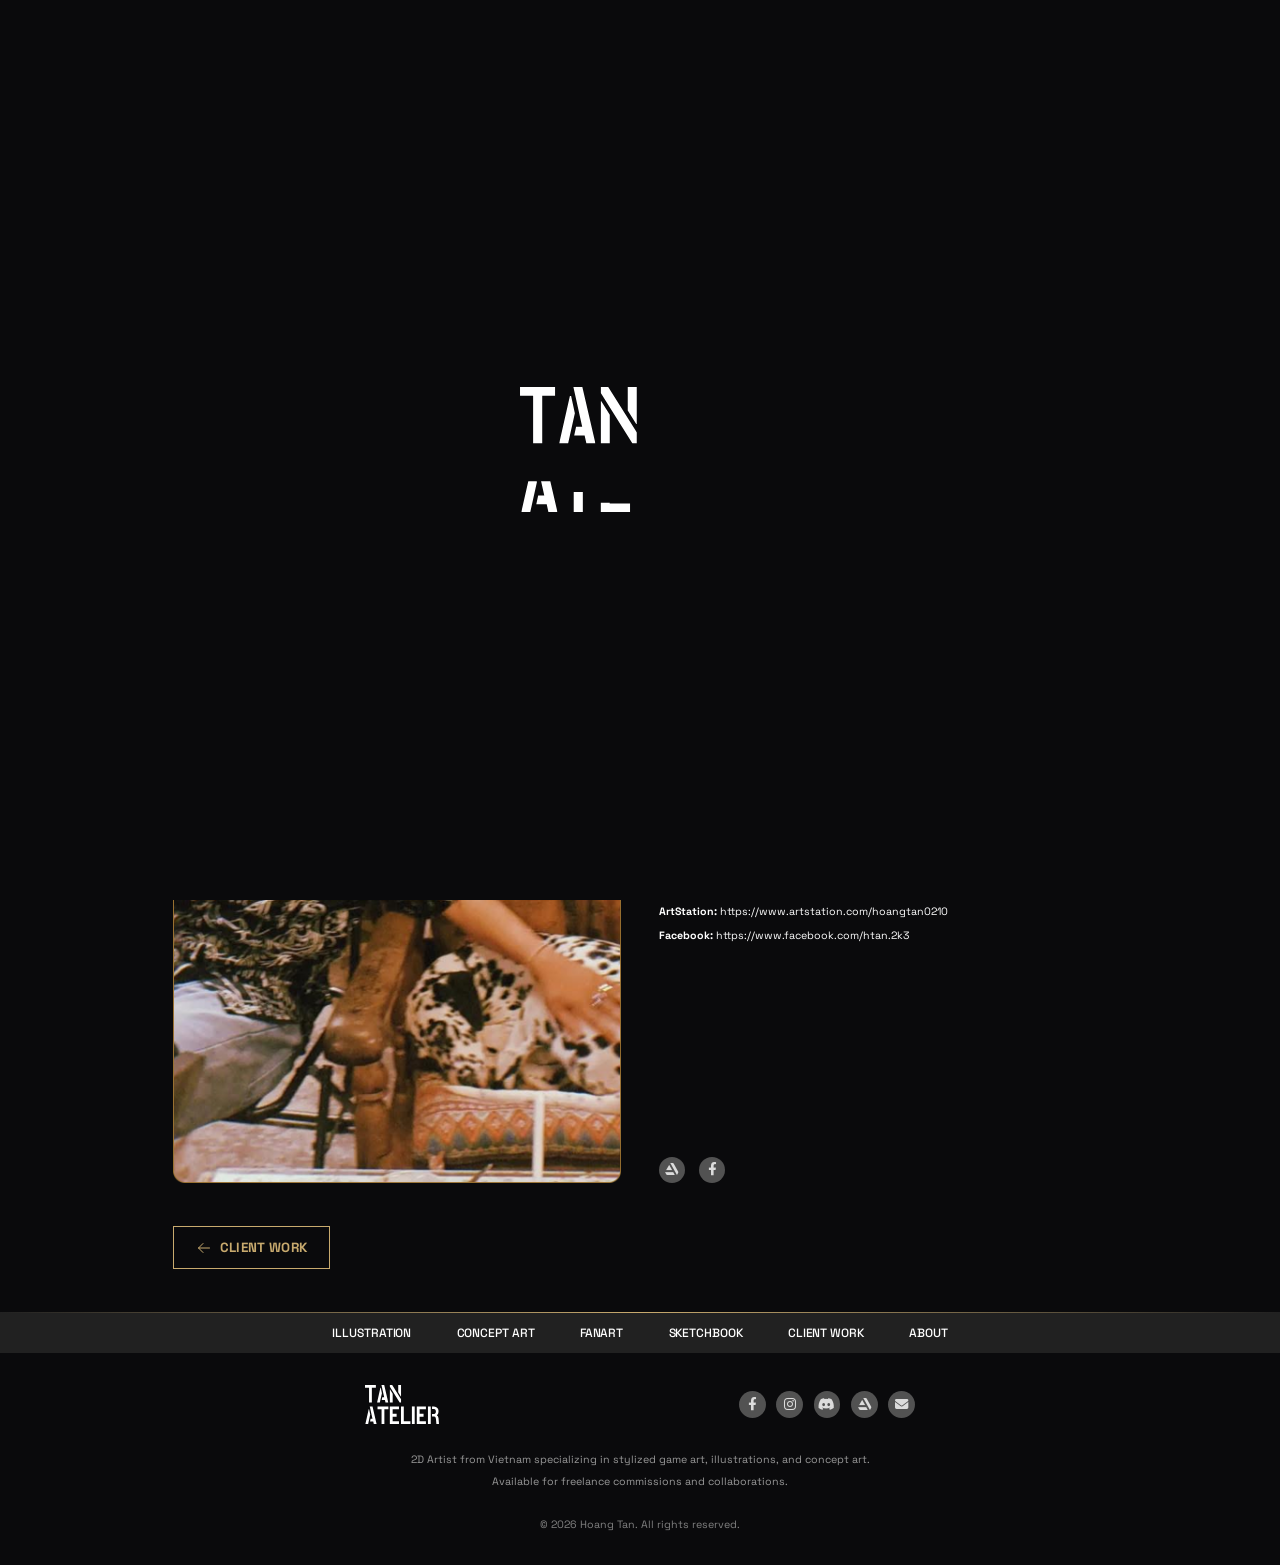
==== commit 59209428: "Add files via upload" ====
--- a/About.html
+++ b/About.html
@@ -13,15 +13,44 @@
 		<link href="https://fonts.googleapis.com/css2?family=Material+Symbols+Outlined:opsz,wght,FILL,GRAD@24..48,100..700,0..1,-50..200" rel="stylesheet">
 		<link rel="stylesheet" href="./css/core.min.css">
 		<link rel="stylesheet" href="./css/main.min.css">
+		<script>
+			try {
+				if (!sessionStorage.getItem('tan-atelier-intro-seen')) {
+					document.documentElement.classList.add('is-intro-pending');
+				}
+			} catch (e) {}
+		</script>
 		<title>About</title>
 	</head>
 	<body>
+		<div class="intro-loader" intro-loader aria-hidden="true" role="presentation">
+			<div class="intro-loader-bg"></div>
+			<div class="intro-loader-inner">
+				<div class="intro-loader-logo-wrap">
+					<svg class="intro-loader-logo" viewBox="0 0 111 58" fill="none" xmlns="http://www.w3.org/2000/svg" aria-label="Tan Atelier">
+						<g class="intro-logo-row" data-row="tan">
+							<path class="intro-logo-path" d="M0 4.06996V0H16.2981V4.06996H10.2757V26.1373H6.06002V4.06996H0Z" fill="currentColor"></path>
+							<path class="intro-logo-path" d="M18.1048 26.1373L23.0732 4.21931H23.6378L25.3693 12.1352L22.2452 26.1373H18.1048ZM25.0682 22.4034L25.9339 18.3335H28.7569L24.6918 0H28.8321L34.8922 26.1373H30.7141L29.8861 22.4034H25.0682Z" fill="currentColor"></path>
+							<path class="intro-logo-path" d="M37.3011 26.1373V6.64635H37.6022L41.5168 12.882V26.1373H37.3011ZM37.3011 2.68841V0H40.8016L54.0509 21.0966V26.1373H52.0183L37.3011 2.68841ZM49.8352 10.903V0H54.0509V17.1386H53.7497L49.8352 10.903Z" fill="currentColor"></path>
+						</g>
+						<g class="intro-logo-row" data-row="atelier">
+							<path class="intro-logo-path" d="M0.564598 58L5.53306 36.082H6.09766L7.82909 43.9979L4.70498 58H0.564598ZM7.52798 54.2661L8.39369 50.1961H11.2167L7.15158 31.8627H11.292L17.352 58H13.174L12.3459 54.2661H7.52798Z" fill="currentColor"></path>
+							<path class="intro-logo-path" d="M18.7823 35.9326V31.8627H35.0804V35.9326H29.058V58H24.8423V35.9326H18.7823Z" fill="currentColor"></path>
+							<path class="intro-logo-path" d="M37.2635 58V31.8627H50.9644V35.97H41.4791V42.915H47.4262V47.097H41.4791V53.8554H50.9644V58H37.2635Z" fill="currentColor"></path>
+							<path class="intro-logo-path" d="M53.9756 58V31.8627H58.1912V53.8927H68.1282V58H53.9756Z" fill="currentColor"></path>
+							<path class="intro-logo-path" d="M70.3489 58V31.8627H74.5646V58H70.3489Z" fill="currentColor"></path>
+							<path class="intro-logo-path" d="M77.6887 58V31.8627H91.3896V35.97H81.9044V42.915H87.8515V47.097H81.9044V53.8554H91.3896V58H77.6887Z" fill="currentColor"></path>
+							<path class="intro-logo-path" d="M94.4385 58V31.8627H98.6541V58H94.4385ZM100.574 46.985V43.2511H102.682C104.865 43.2511 106.069 42.218 106.295 40.1519C106.32 39.9279 106.333 39.7163 106.333 39.5172C106.333 37.4262 105.379 36.194 103.472 35.8206C103.121 35.7708 102.757 35.7459 102.38 35.7459H100.574V31.8627H102.87C106.207 31.9373 108.453 33.1695 109.607 35.5592C110.084 36.5549 110.322 37.7 110.322 38.9944C110.297 41.7575 109.444 43.7614 107.763 45.006C109.068 45.7528 109.896 47.0845 110.247 49.0013C110.297 49.3249 110.335 49.6236 110.36 49.8974L111 58H107.085L106.521 51.3536C106.32 49.2627 105.756 47.9433 104.827 47.3957C104.275 47.1219 103.585 46.985 102.757 46.985H100.574Z" fill="currentColor"></path>
+						</g>
+					</svg>
+				</div>
+			</div>
+		</div>
 		<div class="cursor-dot"></div>
 		<div class="cursor-ring"></div>
 		<header class="header">
 			<div class="container">
-				<div class="header-wrap">
-					<button class="header-bar" type="button" aria-label="Toggle menu"><span></span><span></span><span></span></button><a class="header-logo" href="./Illustration.html" aria-label="Tan Atelier"><img class="lozad undefined" data-src="./img/logo_main.svg" alt=""/></a>
+				<div class="header-wrap"><a class="header-logo" href="./Illustration.html" aria-label="Tan Atelier"><img class="lozad undefined" data-src="./img/logo_main.svg" alt=""/></a>
 					<nav class="header-nav-wrap" aria-label="Main navigation">
 						<ul class="header-nav">
 							<li><a href="./Illustration.html"><span class="header-nav-text">Illustration</span></a></li>
@@ -31,10 +60,12 @@
 							<li><a href="./ClientWork.html"><span class="header-nav-text">Client Work</span></a></li>
 							<li class="current"><a href="./About.html"><span class="header-nav-text">About</span></a></li>
 						</ul>
-					</nav><a class="header-contact" href="mailto:ntan4147@gmail.com">Contact</a>
+					</nav>
+					<div class="header-actions"><a class="header-contact" href="mailto:ntan4147@gmail.com">Contact</a>
+						<button class="header-bar" type="button" aria-label="Toggle menu"><span></span><span></span><span></span></button>
+					</div>
 				</div>
 			</div>
-			<div class="header-overlay"></div>
 		</header>
 		<main>
 			<section class="section-heading">
--- a/css/main.min.css
+++ b/css/main.min.css
@@ -1,3 +1,3 @@
-@charset "UTF-8";span.fa-exclamation-triangle{--tw-text-opacity:1!important;padding-top:.41667rem!important;padding-bottom:.41667rem!important;color:rgb(239 68 68/var(--tw-text-opacity))!important;font-size:clamp(14px,.72917rem,.72917rem)!important;font-family:Space Grotesk,sans-serif!important}span.fa-exclamation-triangle:before{display:none}.btn.btn-default.frm-btn-reset{display:none}.frm-btnwrap,.frm-captcha{opacity:0}.wrap-form-submit{display:flex;flex-wrap:wrap;justify-content:space-between;align-items:center;gap:1.04167rem}.loginpage .login-box .loginstandard .card-body .row.wrap-form-submit{flex-wrap:wrap;margin-right:0;margin-left:0}.loginpage .login-box .loginstandard .card-body .row.wrap-form-submit .col-12{flex:0 0 100%;max-width:100%}.loginpage .login-box .loginstandard .card-body .panel-body .flex.wrap-form-submit.mt-3,.loginpage .login-box .loginstandard .card-body .panel-body .wrap-form-submit.justify-between.mt-3{margin-top:30px;font-size:14px}@media (min-width:768px){.wrap-form-submit{gap:.83333rem}}.wrap-form-submit .frm-btnwrap,.wrap-form-submit .frm-captcha{opacity:1}.wrap-form-submit .frm-captcha{display:flex;flex:1 1 0%;flex-direction:row-reverse;align-items:center}.loginpage .login-box .loginstandard .card-body .row.wrap-form-submit .frm-captcha{flex-wrap:wrap;margin-right:0;margin-left:0}.loginpage .login-box .loginstandard .card-body .row.wrap-form-submit .frm-captcha .col-12{flex:0 0 100%;max-width:100%}.loginpage .login-box .loginstandard .card-body .panel-body .wrap-form-submit .frm-captcha.justify-between.mt-3{margin-top:30px;font-size:14px}.wrap-form-submit .frm-captcha .RadCaptcha{position:relative;width:-moz-fit-content!important;width:fit-content!important}.wrap-form-submit .frm-captcha .RadCaptcha>span{--tw-text-opacity:1;position:absolute;top:100%;left:0;color:rgb(239 68 68/var(--tw-text-opacity))}.wrap-form-submit .frm-captcha .RadCaptcha>div>div{display:flex;align-items:center}.loginpage .login-box .loginstandard .card-body .row.wrap-form-submit .frm-captcha .RadCaptcha>div>div{flex-wrap:wrap;margin-right:0;margin-left:0}.loginpage .login-box .loginstandard .card-body .row.wrap-form-submit .frm-captcha .RadCaptcha>div>div .col-12{flex:0 0 100%;max-width:100%}.loginpage .login-box .loginstandard .card-body .panel-body .wrap-form-submit .frm-captcha .RadCaptcha>div>div.justify-between.mt-3{margin-top:30px;font-size:14px}.wrap-form-submit .frm-captcha .RadCaptcha img{--tw-border-opacity:1!important;border-width:1px!important;border-color:rgb(238 238 238/var(--tw-border-opacity))!important;width:8.28125rem!important;height:2.6041666667rem!important}.wrap-form-submit .frm-captcha .RadCaptcha a.rcRefreshImage{--tw-text-opacity:1;width:100%;height:100%;color:rgb(51 51 51/var(--tw-text-opacity));font-size:0;line-height:0}.wrap-form-submit .frm-captcha .RadCaptcha a.rcRefreshImage:before{--tw-content:"";display:inline-block;margin-right:.625rem;margin-left:.625rem;content:var(--tw-content);font-size:clamp(18px,1.25rem,1.25rem);font-family:Font Awesome\ 6 Pro}.wrap-form-submit .frm-captcha .RadCaptcha a.rcRefreshImage{display:flex!important;justify-content:center!important;align-items:center!important}.wrap-form-submit .frm-captcha .frm-captcha-input{flex:1 1 0%}.wrap-form-submit .frm-captcha .frm-captcha-input label{display:none}@media (max-width:767.98px){.wrap-form-submit .frm-btnwrap{flex:0 0 100%}}.wrap-form-submit .frm-btnwrap label{display:none}.search-page{padding:40px 0}.search-page h1{margin-bottom:20px;color:#333;font-weight:500;font-size:45px;line-height:55px;letter-spacing:-2px}@media (max-width:1024px){.search-page h1{font-size:24px;line-height:30px}}.search-page h1.center{text-align:center}.search-page .btn-reindex{display:none}.search-page .searchcontrols .form-group{position:static}.search-page .searchcontrols .form-inline{position:relative}.search-page .searchcontrols .form-inline:before{--tw-translate-y:-50%;--tw-brightness:brightness(0);display:flex;position:absolute;top:50%;right:.83333rem;justify-content:center;align-items:center;transform:translate(var(--tw-translate-x),var(--tw-translate-y)) rotate(var(--tw-rotate)) skewX(var(--tw-skew-x)) skewY(var(--tw-skew-y)) scaleX(var(--tw-scale-x)) scaleY(var(--tw-scale-y));filter:var(--tw-blur) var(--tw-brightness) var(--tw-contrast) var(--tw-grayscale) var(--tw-hue-rotate) var(--tw-invert) var(--tw-saturate) var(--tw-sepia) var(--tw-drop-shadow);background-image:url(/Data/Sites/1/skins/default/img/icon/search.svg);width:1.25rem;height:1.25rem;content:""}.search-page .searchcontrols .frm-btn{position:absolute;top:0;right:10px;z-index:2;background-color:transparent}.search-page input[type=text]{transition:.25s cubic-bezier(.4,0,.2,1);outline:none;box-shadow:0 0 0 0 transparent;border:1px solid #dfe1e5;border-radius:22px;background-color:#fff;padding-right:54px;padding-left:20px;width:100%;height:100%;height:2.60417rem;color:#333;font-weight:400;font-size:.875rem}.search-page input[type=submit]{display:flex;position:absolute;top:0;right:0;justify-content:center;align-items:center;padding-right:.83333rem;padding-left:.83333rem;height:100%;height:2.60417rem;font-size:0;line-height:0}.search-page .text-danger{margin-top:20px;color:#333;font-style:italic;font-weight:600;font-size:15px}.search-page .searchresultsummary{margin-bottom:20px}.search-page .searchresults{margin-top:30px}.search-page .searchresults .modulepager:first-child{display:none}.search-page .searchresultlist{margin-bottom:20px}.search-page .searchresult{margin-bottom:30px;box-shadow:0 1px 6px rgba(32,33,36,.28);border-radius:8px;padding:16px}.search-page .searchresult:last-child{margin-bottom:0}.search-page .searchresult h3{margin-bottom:10px;font-weight:400;font-size:18px;line-height:1.33}.search-page .searchresult h3 a{color:#1a0dab;font-weight:500;text-decoration:none}.search-page .searchresult h3 a:hover{text-decoration:underline}.search-page .searchresult .searchresultdesc{word-wrap:break-word;margin-bottom:10px;color:#545454;font-weight:400;font-size:small;line-height:1.54}.search-page .searchresult .searchterm{word-wrap:break-word;color:#6a6a6a;font-style:normal;font-weight:700;font-size:small;line-height:1.54}.search-page .searchresult hr{display:none!important}.loginpage footer,.loginpage header{display:none}.loginpage main{display:table-cell;vertical-align:middle;background-color:#f0f0f1;padding:0 15px;padding-top:0!important;width:100vw;height:100vh}.loginpage .header-tools-mobile{display:none!important}.loginpage .login-box{margin:0 auto;width:100%;max-width:690px}.loginpage .login-box .login-logo{display:flex;flex-direction:column;justify-content:center;align-items:center;margin-bottom:30px;font-size:36px;font-size:0}.loginpage .login-box .login-logo:before{display:inline-block;margin-bottom:15px;background-image:url(../img/logo-canh-cam.png);background-size:267px auto;background-repeat:no-repeat;width:267px;height:49px;content:""}.loginpage .login-box .loginstandard{box-shadow:0,4px,10px rgba(0,0,0,.05);border:0;border-radius:10px;background-color:#fff;padding:40px 60px 30px;overflow:hidden;font-weight:400;font-family:Roboto,sans-serif!important}@media (max-width:767.98px){.loginpage .login-box .loginstandard{padding:15px 20px}}.loginpage .login-box .loginstandard .card-body .row.items-center{flex-wrap:wrap;margin-right:0;margin-left:0}.loginpage .login-box .loginstandard .card-body .row.items-center .col-12{flex:0 0 100%;max-width:100%}.loginpage .login-box .loginstandard .card-body .login-box-msg{display:none}.loginpage .login-box .loginstandard .card-body .panel-body .input-group{position:relative;margin-bottom:1.25rem}.loginpage .login-box .loginstandard .card-body .panel-body .input-group .input-group-append{position:absolute;top:50%;right:15px;transform:translateY(-50%);color:#d1d1d1}.loginpage .login-box .loginstandard .card-body .panel-body .input-group input{transition:all .3s ease-in-out;outline:none;box-shadow:0 0 0 1px #f5f5f5;border:1px solid transparent;border-radius:25px;background:#f5f5f5;padding:0 35px;width:100%;height:50px;font-size:14px}.loginpage .login-box .loginstandard .card-body .panel-body .input-group input:focus,.loginpage .login-box .loginstandard .card-body .panel-body .input-group input:hover{border:1px solid #f73936}.loginpage .login-box .loginstandard .card-body .panel-body .icheck-primary{display:flex;align-items:center;gap:10px;margin-bottom:20px;font-size:14px}.loginpage .login-box .loginstandard .card-body .panel-body .btn-primary{display:flex;justify-content:center;align-items:center;transition:all .3s ease-in-out;outline:none;border:0;border-radius:25px;background-color:#f73936;width:100%;height:50px;color:#fff;font-weight:700;font-size:20px}.loginpage .login-box .loginstandard .card-body .panel-body .flex.justify-between.mt-3{margin-top:30px;font-size:14px}.loginpage .login-box .loginstandard .card-body .panel-body .cart-login{display:none}.loginpage .login-box .loginstandard .card-body span.alert{display:block;margin-bottom:10px;color:#f73936;text-align:center}.sitemap{padding-top:3.125rem;padding-bottom:3.125rem}.sitemap-heading h1{position:relative;margin-right:auto;margin-left:auto;padding-bottom:.3125rem;width:-moz-max-content;width:max-content;max-width:100%;font-size:.9375rem;text-align:center;text-transform:uppercase}.sitemap-heading h1:before{--tw-bg-opacity:1;position:absolute;bottom:0;left:0;background-color:rgb(255 255 255/var(--tw-bg-opacity));width:100%;height:1px;content:var(--tw-content)}@media (min-width:576px){.AspNet-TreeView>ul{display:flex;flex-wrap:wrap}}@media (min-width:1200px){.AspNet-TreeView>ul{overflow:hidden}}.AspNet-TreeView .AspNet-TreeView-Root{margin-left:.41667rem;padding-bottom:1.04167rem}.AspNet-TreeView .AspNet-TreeView-Root:first-child{margin-left:0}@media (min-width:1200px){.AspNet-TreeView .AspNet-TreeView-Root{position:relative;margin-left:0;padding-right:1.04167rem;overflow:hidden}}.AspNet-TreeView .AspNet-TreeView-Root a{--tw-bg-opacity:1;--tw-text-opacity:1;display:inline-flex;position:relative;align-items:center;z-index:2;border-radius:9999px;background-color:rgb(96 165 250/var(--tw-bg-opacity));padding:.625rem 1.45833rem;max-width:100%;color:rgb(255 255 255/var(--tw-text-opacity));font-size:1.04167rem}.loginpage .login-box .loginstandard .card-body .row.AspNet-TreeView .AspNet-TreeView-Root a{flex-wrap:wrap;margin-right:0;margin-left:0}.loginpage .login-box .loginstandard .card-body .row.AspNet-TreeView .AspNet-TreeView-Root a .col-12{flex:0 0 100%;max-width:100%}@media (min-width:1200px){.AspNet-TreeView .AspNet-TreeView-Root a{padding-right:1.04167rem;padding-left:1.04167rem;font-size:clamp(14px,.72917rem,.72917rem)}.AspNet-TreeView .AspNet-TreeView-Root a:hover{--tw-bg-opacity:1;background-color:rgb(252 165 165/var(--tw-bg-opacity))}}.AspNet-TreeView .AspNet-TreeView-Root>a:before{--tw-bg-opacity:1;position:absolute;left:100%;z-index:-1;background-color:rgb(209 213 219/var(--tw-bg-opacity));width:120%;height:1px;content:var(--tw-content)}.AspNet-TreeView .AspNet-TreeView-Root .AspNet-TreeView-Collapse{display:none}.AspNet-TreeView .AspNet-TreeView-Root li{padding-left:.625rem}.AspNet-TreeView .AspNet-TreeView-Root li a{background-color:rgba(96,165,250,.9)}.AspNet-TreeView .AspNet-TreeView-Root li li a{background-color:rgba(96,165,250,.75)}.AspNet-TreeView .AspNet-TreeView-Root li li li a{background-color:rgba(96,165,250,.6)}.AspNet-TreeView .AspNet-TreeView-Root>ul>li:last-child:before{--tw-translate-y:-50%;--tw-bg-opacity:1;position:absolute;top:65%;left:0;transform:translate(var(--tw-translate-x),var(--tw-translate-y)) rotate(var(--tw-rotate)) skewX(var(--tw-skew-x)) skewY(var(--tw-skew-y)) scaleX(var(--tw-scale-x)) scaleY(var(--tw-scale-y));z-index:1;background-color:rgb(255 255 255/var(--tw-bg-opacity));width:1px;height:100%;pointer-events:none;content:var(--tw-content)}.AspNet-TreeView .AspNet-TreeView-Root>ul>li.AspNet-TreeView-Leaf:last-child:before{top:100%;content:var(--tw-content)}.AspNet-TreeView .AspNet-TreeView-Root:last-child>a:before{display:none;content:var(--tw-content)}.AspNet-TreeView .AspNet-TreeView-Leaf>ul,.AspNet-TreeView .AspNet-TreeView-Parent>ul,.AspNet-TreeView .AspNet-TreeView-Root>ul{margin-left:1.04167rem;overflow:hidden}.AspNet-TreeView .AspNet-TreeView-Leaf>ul>li,.AspNet-TreeView .AspNet-TreeView-Parent>ul>li,.AspNet-TreeView .AspNet-TreeView-Root>ul>li{position:relative;z-index:1;margin-top:.41667rem}.AspNet-TreeView .AspNet-TreeView-Leaf>ul>li:after,.AspNet-TreeView .AspNet-TreeView-Parent>ul>li:after,.AspNet-TreeView .AspNet-TreeView-Root>ul>li:after{--tw-translate-y:-100%;--tw-bg-opacity:1;position:absolute;top:50%;left:0;transform:translate(var(--tw-translate-x),var(--tw-translate-y)) rotate(var(--tw-rotate)) skewX(var(--tw-skew-x)) skewY(var(--tw-skew-y)) scaleX(var(--tw-scale-x)) scaleY(var(--tw-scale-y));background-color:rgb(209 213 219/var(--tw-bg-opacity));width:1px;height:200%;pointer-events:none;content:var(--tw-content)}.AspNet-TreeView .AspNet-TreeView-Leaf>ul>li>a,.AspNet-TreeView .AspNet-TreeView-Parent>ul>li>a,.AspNet-TreeView .AspNet-TreeView-Root>ul>li>a{position:relative}.AspNet-TreeView .AspNet-TreeView-Leaf>ul>li>a:before,.AspNet-TreeView .AspNet-TreeView-Parent>ul>li>a:before,.AspNet-TreeView .AspNet-TreeView-Root>ul>li>a:before{--tw-translate-y:-50%;--tw-bg-opacity:1;position:absolute;top:50%;right:100%;transform:translate(var(--tw-translate-x),var(--tw-translate-y)) rotate(var(--tw-rotate)) skewX(var(--tw-skew-x)) skewY(var(--tw-skew-y)) scaleX(var(--tw-scale-x)) scaleY(var(--tw-scale-y));z-index:-1;background-color:rgb(209 213 219/var(--tw-bg-opacity));width:.625rem;height:1px;pointer-events:none;content:var(--tw-content)}.cmsadminpanel ul{display:flex;align-items:center}.cmsadminpanel.isClose .navbar-nav{display:none}.cmsadminpanel.isClose #pullmenucms i:after{content:"Mở"}.cmsadminpanel #pullmenucms i:after{content:"Đóng"}.notfound .notfound-404 h1,.notfound a{--tw-bg-opacity:1!important;background-image:none!important;background-color:rgb(239 68 68/var(--tw-bg-opacity))!important}.notfound a{--tw-shadow:0 0 #0000!important;--tw-shadow-colored:0 0 #0000!important;box-shadow:var(--tw-ring-offset-shadow,0 0 #0000),var(--tw-ring-shadow,0 0 #0000),var(--tw-shadow)!important}.btn{-webkit-user-select:none;-moz-user-select:none;transition:all .2s ease;transition-duration:.3s;transition-property:all;transition-timing-function:cubic-bezier(.4,0,.2,1);cursor:pointer;user-select:none}.btn.loading{background-color:transparent!important}.btn.loading .icon,.btn.loading span{opacity:0}.btn.loading:before{--tw-border-opacity:1;display:inline-block;position:absolute;animation:spin 2s linear infinite;animation-duration:.5s;border-width:.15625rem;border-color:hsla(0,0%,100%,.4);border-top-color:rgb(255 255 255/var(--tw-border-opacity));border-radius:9999px;width:1.04167rem;height:1.04167rem;content:""}.btn.btn-sw-1{--tw-bg-opacity:1;display:flex;justify-content:center;align-items:center;border-radius:9999px;background-color:rgb(200 170 110/var(--tw-bg-opacity));padding:.41667rem 1.04167rem;width:2.91667rem;height:2.91667rem}.btn.btn-sw-1:before{--tw-text-opacity:1;color:rgb(255 255 255/var(--tw-text-opacity));font-weight:300;font-family:Font Awesome\ 6 Pro}.btn.btn-sw-1.btn-prev:before{content:"\f053"}.btn.btn-sw-1.btn-next:before{content:"\f054";font-family:Font Awesome\ 6 Pro}.btn.btn-sw-1:hover{--tw-bg-opacity:1;background-color:rgb(0 114 188/var(--tw-bg-opacity))}.btn.btn-sw-1:hover:before{--tw-text-opacity:1;color:rgb(255 255 255/var(--tw-text-opacity))}.btn.btn-primary{display:inline-flex;justify-content:center;align-items:center;gap:.20833rem;border-radius:9999px;padding-right:1.25rem;padding-left:1.25rem}.loginpage .login-box .loginstandard .card-body .row.btn.btn-primary{flex-wrap:wrap;margin-right:0;margin-left:0}.loginpage .login-box .loginstandard .card-body .row.btn.btn-primary .col-12{flex:0 0 100%;max-width:100%}.btn.btn-primary{height:2.5rem}.btn.btn-primary.style-default{--tw-bg-opacity:1;background-color:rgb(249 115 22/var(--tw-bg-opacity))}.btn.btn-primary.style-white{--tw-bg-opacity:1;background-color:rgb(255 255 255/var(--tw-bg-opacity))}.btn.btn-primary:hover{--tw-text-opacity:1;box-shadow:0 4px 8px 0 rgba(0,0,0,.12),inset 0 4px 12px 0 hsla(0,0%,100%,.5);color:rgb(255 255 255/var(--tw-text-opacity))}.btn.btn-primary:hover .icon:after,.btn.btn-primary:hover .icon:before{--tw-text-opacity:1;--tw-translate-x:100%;opacity:0;color:rgb(200 170 110/var(--tw-text-opacity))}.btn.btn-primary:hover .icon:after,.btn.btn-primary:hover .icon:before{transform:translate(var(--tw-translate-x),var(--tw-translate-y)) rotate(var(--tw-rotate)) skewX(var(--tw-skew-x)) skewY(var(--tw-skew-y)) scaleX(var(--tw-scale-x)) scaleY(var(--tw-scale-y))}.btn.btn-primary:hover .icon:after{--tw-translate-x:0px;opacity:1;font-weight:700}.btn.btn-primary span{font-weight:400;font-size:.9375rem}.btn.btn-primary .icon,.btn.btn-primary span{--tw-text-opacity:1;color:rgb(200 170 110/var(--tw-text-opacity))}.btn.btn-primary .icon{display:flex;position:relative;justify-content:center;align-items:center;background-color:transparent;width:1.6666666666666667rem;height:1.66667rem;overflow:hidden}.btn.btn-primary .icon:after,.btn.btn-primary .icon:before{display:inline-block;position:absolute;transition:all .2s ease;transition-duration:.3s;transition-property:all;transition-timing-function:cubic-bezier(.4,0,.2,1);content:"\f178";font-weight:400;font-size:.9375rem;line-height:1;font-family:Font Awesome\ 6 Pro}.btn.btn-primary .icon:after{--tw-translate-x:-100%;transform:translate(var(--tw-translate-x),var(--tw-translate-y)) rotate(var(--tw-rotate)) skewX(var(--tw-skew-x)) skewY(var(--tw-skew-y)) scaleX(var(--tw-scale-x)) scaleY(var(--tw-scale-y));opacity:0}.btn.btn-linear{display:flex;justify-content:center;align-items:center;border-width:1px;border-image-source:linear-gradient(95deg,#005060 .53%,#006766 26.9%,#07a226 58.42%,#64c604 87.82%);border-image-slice:1;background-color:transparent;padding:.41667rem 1.04167rem;width:3.125rem;height:3.125rem}@media (max-width:767.98px){.btn.btn-linear{width:2.125rem;height:2.125rem}}.btn.btn-linear:after,.btn.btn-linear:before{--tw-text-opacity:1;color:rgb(200 170 110/var(--tw-text-opacity));font-weight:800;font-size:clamp(18px,1.25rem,1.25rem);font-family:Font Awesome\ 6 Pro}@media (max-width:767.98px){.btn.btn-linear:after,.btn.btn-linear:before{font-size:.9625rem}}.btn.btn-linear.btn-prev:after,.btn.btn-linear.btn-prev:before{transition:all .2s ease;transition-duration:.3s;transition-property:all;transition-timing-function:cubic-bezier(.4,0,.2,1);content:"\f30a"}.btn.btn-linear.btn-prev:after{--tw-translate-x:100%;display:inline-block;position:absolute;transform:translate(var(--tw-translate-x),var(--tw-translate-y)) rotate(var(--tw-rotate)) skewX(var(--tw-skew-x)) skewY(var(--tw-skew-y)) scaleX(var(--tw-scale-x)) scaleY(var(--tw-scale-y));opacity:0;line-height:1;font-family:Font Awesome\ 6 Pro}.btn.btn-linear.btn-next:after,.btn.btn-linear.btn-next:before{transition:all .2s ease;transition-duration:.3s;transition-property:all;transition-timing-function:cubic-bezier(.4,0,.2,1);content:"\f30b";font-family:Font Awesome\ 6 Pro}.btn.btn-linear.btn-next:after{--tw-translate-x:-100%;display:inline-block;position:absolute;transform:translate(var(--tw-translate-x),var(--tw-translate-y)) rotate(var(--tw-rotate)) skewX(var(--tw-skew-x)) skewY(var(--tw-skew-y)) scaleX(var(--tw-scale-x)) scaleY(var(--tw-scale-y));opacity:0;line-height:1}.btn.btn-linear:hover{background:linear-gradient(95deg,#005060 .53%,#006766 26.9%,#07a226 58.42%,#64c604 87.82%)}.btn.btn-linear:hover:after,.btn.btn-linear:hover:before{--tw-text-opacity:1;color:rgb(255 255 255/var(--tw-text-opacity))}.btn.btn-linear:hover.btn-next:after{--tw-translate-x:0px;opacity:1}.btn.btn-linear:hover.btn-next:after,.btn.btn-linear:hover.btn-next:before{transform:translate(var(--tw-translate-x),var(--tw-translate-y)) rotate(var(--tw-rotate)) skewX(var(--tw-skew-x)) skewY(var(--tw-skew-y)) scaleX(var(--tw-scale-x)) scaleY(var(--tw-scale-y))}.btn.btn-linear:hover.btn-next:before{--tw-translate-x:-100%;opacity:0}.btn.btn-linear:hover.btn-prev:after{--tw-translate-x:0px;opacity:1}.btn.btn-linear:hover.btn-prev:after,.btn.btn-linear:hover.btn-prev:before{transform:translate(var(--tw-translate-x),var(--tw-translate-y)) rotate(var(--tw-rotate)) skewX(var(--tw-skew-x)) skewY(var(--tw-skew-y)) scaleX(var(--tw-scale-x)) scaleY(var(--tw-scale-y))}.btn.btn-linear:hover.btn-prev:before{--tw-translate-x:-100%;opacity:0}.tool-fixed-cta{display:flex;position:fixed;right:0;bottom:5vh;flex-direction:column;gap:.20833rem;z-index:50}.loginpage .login-box .loginstandard .card-body .panel-body .tool-fixed-cta.justify-between.mt-3{margin-top:30px;font-size:14px}.tool-fixed-cta{align-items:flex-end;width:2.7083333333333335rem}.tool-fixed-cta .btn.button-to-top{--tw-bg-opacity:1;opacity:0;box-shadow:0 4px 40px 0 rgba(0,0,0,.04);background-color:rgb(255 255 255/var(--tw-bg-opacity));pointer-events:none}.tool-fixed-cta .btn.button-to-top .icon{display:flex;position:relative;justify-content:center;align-items:center;animation:none!important;padding:.41667rem;width:2.08333rem;height:2.08333rem;overflow:hidden}.tool-fixed-cta .btn.button-to-top .icon:hover:after{--tw-translate-y:0px;opacity:1}.tool-fixed-cta .btn.button-to-top .icon:hover:after,.tool-fixed-cta .btn.button-to-top .icon:hover:before{transform:translate(var(--tw-translate-x),var(--tw-translate-y)) rotate(var(--tw-rotate)) skewX(var(--tw-skew-x)) skewY(var(--tw-skew-y)) scaleX(var(--tw-scale-x)) scaleY(var(--tw-scale-y))}.tool-fixed-cta .btn.button-to-top .icon:hover:before{--tw-translate-y:-100%}.tool-fixed-cta .btn.button-to-top .icon:after{--tw-translate-y:100%;transform:translate(var(--tw-translate-x),var(--tw-translate-y)) rotate(var(--tw-rotate)) skewX(var(--tw-skew-x)) skewY(var(--tw-skew-y)) scaleX(var(--tw-scale-x)) scaleY(var(--tw-scale-y));opacity:0}.tool-fixed-cta .btn.button-to-top .icon:after,.tool-fixed-cta .btn.button-to-top .icon:before{--tw-text-opacity:1;position:absolute;transition:all .3s ease;content:"\f062";color:rgb(200 170 110/var(--tw-text-opacity));font-weight:300;font-size:.9375rem;font-family:Font Awesome\ 6 Pro}.tool-fixed-cta .btn.button-to-top.active{opacity:1;pointer-events:auto}.tool-fixed-cta .btn{display:flex;transform:translateX(calc(100% - 2.70833rem));border-top-right-radius:0;border-bottom-right-radius:0;height:2.5rem}.loginpage .login-box .loginstandard .card-body .panel-body .tool-fixed-cta .btn.justify-between.mt-3{margin-top:30px;font-size:14px}.tool-fixed-cta .btn{transition:all .3s ease;width:-moz-fit-content;width:fit-content}.tool-fixed-cta .btn.btn-social{--tw-bg-opacity:1;background-color:rgb(200 170 110/var(--tw-bg-opacity))}.tool-fixed-cta .btn.btn-social .content ul{gap:.41667rem}.tool-fixed-cta .btn.btn-social .content ul li img{max-width:none!important}.tool-fixed-cta .btn.btn-social .content ul li a{display:inline-flex;justify-content:center;align-items:center;width:1.66667rem;height:1.66667rem}.loginpage .login-box .loginstandard .card-body .row.tool-fixed-cta .btn.btn-social .content ul li a{flex-wrap:wrap;margin-right:0;margin-left:0}.loginpage .login-box .loginstandard .card-body .row.tool-fixed-cta .btn.btn-social .content ul li a .col-12{flex:0 0 100%;max-width:100%}.tool-fixed-cta .btn.btn-social .content ul li a i{font-weight:400}.tool-fixed-cta .btn:hover{transform:translateX(0)}.tool-fixed-cta .btn .btn-icon{display:flex;justify-content:center;align-items:center;width:2.7083333333333335rem;height:100%}.tool-fixed-cta .btn .btn-icon .icon{--tw-text-opacity:1;animation:ring 1s ease-in-out infinite both;color:rgb(255 255 255/var(--tw-text-opacity))}.tool-fixed-cta .btn .btn-icon .icon i{font-weight:300}.tool-fixed-cta .btn .content{display:flex;align-items:center;height:100%}.loginpage .login-box .loginstandard .card-body .row.tool-fixed-cta .btn .content{flex-wrap:wrap;margin-right:0;margin-left:0}.loginpage .login-box .loginstandard .card-body .row.tool-fixed-cta .btn .content .col-12{flex:0 0 100%;max-width:100%}.loginpage .login-box .loginstandard .card-body .panel-body .tool-fixed-cta .btn .content.justify-between.mt-3{margin-top:30px;font-size:14px}.tool-fixed-cta .btn .content{--tw-text-opacity:1;padding-top:.41667rem;padding-right:.625rem;padding-bottom:.41667rem;color:rgb(255 255 255/var(--tw-text-opacity));font-weight:600;white-space:nowrap}.tool-fixed-cta .btn .content ul{display:flex;align-items:center;gap:.41667rem;height:100%}.loginpage .login-box .loginstandard .card-body .row.tool-fixed-cta .btn .content ul{flex-wrap:wrap;margin-right:0;margin-left:0}.loginpage .login-box .loginstandard .card-body .row.tool-fixed-cta .btn .content ul .col-12{flex:0 0 100%;max-width:100%}.loginpage .login-box .loginstandard .card-body .panel-body .tool-fixed-cta .btn .content ul.justify-between.mt-3{margin-top:30px;font-size:14px}.tool-fixed-cta .btn .content ul{border-left-width:1px;border-color:hsla(0,0%,100%,.4);padding-left:.41667rem}.global-breadcrumb{--tw-bg-opacity:1;background-color:rgb(241 241 241/var(--tw-bg-opacity))}.global-breadcrumb p{display:flex;align-items:center;height:2.5rem;overflow:auto}.loginpage .login-box .loginstandard .card-body .row.global-breadcrumb p{flex-wrap:wrap;margin-right:0;margin-left:0}.loginpage .login-box .loginstandard .card-body .row.global-breadcrumb p .col-12{flex:0 0 100%;max-width:100%}.loginpage .login-box .loginstandard .card-body .panel-body .global-breadcrumb p.justify-between.mt-3{margin-top:30px;font-size:14px}.global-breadcrumb p a:first-child{font-size:0;line-height:0}.global-breadcrumb p a:first-child:before{content:"\f015";font-size:clamp(14px,.72917rem,.72917rem);font-family:Font Awesome\ 6 Pro}.global-breadcrumb p a,.global-breadcrumb p span{--tw-text-opacity:1;color:rgb(51 51 51/var(--tw-text-opacity));font-size:clamp(14px,.72917rem,.72917rem);white-space:nowrap}.global-breadcrumb p span.separator{display:inline-flex;font-size:0;line-height:0}.global-breadcrumb p span.separator:before{margin-right:.41667rem;margin-left:.41667rem;content:"\f054";font-weight:400;font-size:clamp(14px,.72917rem,.72917rem);font-family:Font Awesome\ 6 Pro}@media (hover:hover) and (pointer:fine){body.has-custom-cursor *{cursor:none!important}}.cursor-dot{--tw-bg-opacity:1;position:fixed;top:0;left:0;transform:translate(-50%,-50%);z-index:9999;transition:opacity .2s ease;border-radius:9999px;background-color:rgb(255 255 255/var(--tw-bg-opacity));width:.3125rem;height:.3125rem;pointer-events:none}.cursor-dot.is-hover{opacity:0}.cursor-ring{position:fixed;top:0;left:0;transform:translate(-50%,-50%);z-index:9998;transition:width .35s cubic-bezier(.16,1,.3,1),height .35s cubic-bezier(.16,1,.3,1),border-color .35s ease,background-color .35s ease,opacity .2s ease;border:1px solid #fff;border-radius:9999px;width:1.77083rem;height:1.77083rem;pointer-events:none}.cursor-ring.is-hover{border-color:transparent;background-color:hsla(40,45%,61%,.12);width:4.375rem;height:4.375rem}.cursor-ring.is-text:after{--tw-translate-x:-50%;--tw-translate-y:-50%;--tw-text-opacity:1;position:absolute;top:50%;left:50%;transform:translate(var(--tw-translate-x),var(--tw-translate-y)) rotate(var(--tw-rotate)) skewX(var(--tw-skew-x)) skewY(var(--tw-skew-y)) scaleX(var(--tw-scale-x)) scaleY(var(--tw-scale-y));opacity:0;transition:opacity .25s ease .05s;content:attr(data-label);color:rgb(200 170 110/var(--tw-text-opacity));font-size:.625rem;font-family:Space Grotesk,sans-serif;letter-spacing:.1em;text-transform:uppercase;white-space:nowrap}.cursor-ring.is-hover.is-text:after{opacity:1}.footer{--tw-bg-opacity:1;--tw-text-opacity:1;position:relative;background-color:rgb(10 10 12/var(--tw-bg-opacity));color:rgb(255 255 255/var(--tw-text-opacity))}.footer:before{position:absolute;top:0;left:0;background:linear-gradient(90deg,hsla(40,45%,61%,0),#c8aa6e 50%,hsla(40,45%,61%,0));width:100%;height:.10416666666666667rem;pointer-events:none;content:""}.footer .footer-nav-wrap{--tw-bg-opacity:1;background-color:rgb(33 33 33/var(--tw-bg-opacity));padding-top:.83333rem;padding-bottom:.83333rem}.footer .footer-nav-list{-moz-column-gap:1.25rem;display:flex;column-gap:1.25rem;row-gap:.625rem;flex-wrap:wrap;justify-content:center;align-items:center}.loginpage .login-box .loginstandard .card-body .row.footer .footer-nav-list{flex-wrap:wrap;margin-right:0;margin-left:0}.loginpage .login-box .loginstandard .card-body .row.footer .footer-nav-list .col-12{flex:0 0 100%;max-width:100%}.loginpage .login-box .loginstandard .card-body .panel-body .footer .footer-nav-list.justify-between.mt-3{margin-top:30px;font-size:14px}@media (min-width:1024px){.footer .footer-nav-list{-moz-column-gap:2.08333rem;column-gap:2.08333rem}}@media (min-width:1200px){.footer .footer-nav-list{-moz-column-gap:3.54167rem;column-gap:3.54167rem}}.footer .footer-nav-list>li{display:flex}.loginpage .login-box .loginstandard .card-body .panel-body .footer .footer-nav-list>li.justify-between.mt-3{margin-top:30px;font-size:14px}.footer .footer-nav-link{--tw-text-opacity:1;color:rgb(255 255 255/var(--tw-text-opacity));font-weight:500;font-size:.8333333333333334rem;font-family:Space Grotesk,sans-serif;letter-spacing:-.1px;text-transform:uppercase;white-space:nowrap}@media (min-width:1200px){.footer .footer-nav-link{font-size:.9375rem}}.footer .footer-nav-link{transition-duration:.3s;transition-property:color,background-color,border-color,text-decoration-color,fill,stroke;transition-timing-function:cubic-bezier(.4,0,.2,1);line-height:1.5625rem}.footer .footer-nav-link:hover{--tw-text-opacity:1;color:rgb(200 170 110/var(--tw-text-opacity))}.footer .footer-wrap{display:flex;flex-direction:column;align-items:center;text-align:center}.loginpage .login-box .loginstandard .card-body .row.footer .footer-wrap{flex-wrap:wrap;margin-right:0;margin-left:0}.loginpage .login-box .loginstandard .card-body .row.footer .footer-wrap .col-12{flex:0 0 100%;max-width:100%}.loginpage .login-box .loginstandard .card-body .panel-body .footer .footer-wrap.justify-between.mt-3{margin-top:30px;font-size:14px}.footer .footer-wrap{gap:1.66667rem;padding-top:2.08333rem;padding-bottom:2.08333rem}@media (min-width:1200px){.footer .footer-wrap{gap:2.08333rem;padding-top:2.5rem;padding-bottom:2.5rem}}.footer .footer-brand-row{display:flex;flex-direction:column;justify-content:center;align-items:center;gap:1.25rem;width:100%}.loginpage .login-box .loginstandard .card-body .row.footer .footer-brand-row{flex-wrap:wrap;margin-right:0;margin-left:0}.loginpage .login-box .loginstandard .card-body .row.footer .footer-brand-row .col-12{flex:0 0 100%;max-width:100%}.loginpage .login-box .loginstandard .card-body .panel-body .footer .footer-brand-row.justify-between.mt-3{margin-top:30px;font-size:14px}@media (min-width:576px){.footer .footer-brand-row{flex-direction:row;gap:2.08333rem}}@media (min-width:1200px){.footer .footer-brand-row{gap:300px}}.footer .footer-logo{display:block;flex-shrink:0;height:2.08333rem}@media (min-width:1200px){.footer .footer-logo{height:3.0208333333333335rem}}.footer .footer-logo img{-o-object-fit:contain;width:auto;height:100%;object-fit:contain}.footer .footer-social{display:flex;justify-content:center;align-items:center;gap:.625rem}.loginpage .login-box .loginstandard .card-body .row.footer .footer-social{flex-wrap:wrap;margin-right:0;margin-left:0}.loginpage .login-box .loginstandard .card-body .row.footer .footer-social .col-12{flex:0 0 100%;max-width:100%}.loginpage .login-box .loginstandard .card-body .panel-body .footer .footer-social.justify-between.mt-3{margin-top:30px;font-size:14px}@media (min-width:1200px){.footer .footer-social{gap:.83333rem}}.footer .footer-social>li{display:flex}.loginpage .login-box .loginstandard .card-body .panel-body .footer .footer-social>li.justify-between.mt-3{margin-top:30px;font-size:14px}.footer .footer-social-link{--tw-bg-opacity:1;--tw-text-opacity:1;display:flex;justify-content:center;align-items:center;transition:all .2s ease;transition-duration:.3s;transition-property:all;transition-timing-function:cubic-bezier(.4,0,.2,1);border-radius:9999px;background-color:rgb(82 82 82/var(--tw-bg-opacity));width:2.08333rem;height:2.08333rem;color:rgb(220 220 220/var(--tw-text-opacity));font-size:1.0416666666666667rem}.footer .footer-social-link:hover{--tw-scale-x:1.1;--tw-scale-y:1.1;--tw-bg-opacity:1;--tw-text-opacity:1;transform:translate(var(--tw-translate-x),var(--tw-translate-y)) rotate(var(--tw-rotate)) skewX(var(--tw-skew-x)) skewY(var(--tw-skew-y)) scaleX(var(--tw-scale-x)) scaleY(var(--tw-scale-y));background-color:rgb(200 170 110/var(--tw-bg-opacity));color:rgb(10 10 12/var(--tw-text-opacity))}.footer .footer-social-link img{-o-object-fit:contain;filter:brightness(0) invert(1);transition:all .2s ease;transition:all .3s ease;transition-duration:.3s;transition-property:all;transition-timing-function:cubic-bezier(.4,0,.2,1);width:1.04167rem;height:1.04167rem;object-fit:contain}.footer .footer-social-link:hover img{filter:none}.footer .footer-desc{display:flex;flex-direction:column;gap:.41667rem;max-width:720px}.loginpage .login-box .loginstandard .card-body .panel-body .footer .footer-desc.justify-between.mt-3{margin-top:30px;font-size:14px}.footer .footer-desc p{color:rgb(152 152 152/var(--tw-text-opacity));line-height:1.625}.footer .footer-copyright p,.footer .footer-desc p{--tw-text-opacity:1;font-size:.8333333333333334rem;font-family:Space Grotesk,sans-serif}.footer .footer-copyright p{color:rgb(129 129 129/var(--tw-text-opacity));line-height:1.5}.header{--tw-bg-opacity:1;position:sticky;top:0;right:0;left:0;z-index:100;background-color:rgb(10 10 12/var(--tw-bg-opacity));padding-top:1.04167rem;padding-bottom:1.04167rem}@media (min-width:1200px){.header{padding-top:1.25rem;padding-bottom:1.25rem}}.header .header-wrap{display:flex;position:relative;justify-content:space-between;align-items:center;gap:1.25rem}.loginpage .login-box .loginstandard .card-body .row.header .header-wrap{flex-wrap:wrap;margin-right:0;margin-left:0}.loginpage .login-box .loginstandard .card-body .row.header .header-wrap .col-12{flex:0 0 100%;max-width:100%}.loginpage .login-box .loginstandard .card-body .panel-body .flex.header .header-wrap.mt-3,.loginpage .login-box .loginstandard .card-body .panel-body .header .header-wrap.justify-between.mt-3{margin-top:30px;font-size:14px}@media (max-width:1199.98px){.header .header-wrap{padding-right:1.04167rem;padding-left:1.04167rem}}.header .header-logo{flex-shrink:0;z-index:2;height:2.08333rem}@media (min-width:1200px){.header .header-logo{height:2.91667rem}}.header .header-logo img{-o-object-fit:contain;width:auto;height:100%;object-fit:contain}.header .header-contact{display:inline-flex;flex-shrink:0;justify-content:center;align-items:center;z-index:2}.loginpage .login-box .loginstandard .card-body .row.header .header-contact{flex-wrap:wrap;margin-right:0;margin-left:0}.loginpage .login-box .loginstandard .card-body .row.header .header-contact .col-12{flex:0 0 100%;max-width:100%}.header .header-contact{--tw-bg-opacity:1;--tw-text-opacity:1;background-color:rgb(200 170 110/var(--tw-bg-opacity));padding:.52083rem 1.04167rem;color:rgb(10 10 12/var(--tw-text-opacity));font-weight:700;font-size:.7291666666666667rem;font-family:Space Grotesk,sans-serif;letter-spacing:.025em;text-transform:uppercase;white-space:nowrap}@media (min-width:1200px){.header .header-contact{padding:.625rem 1.25rem}}.header .header-contact{transition-duration:.3s;transition-property:opacity;transition-timing-function:cubic-bezier(.4,0,.2,1)}.header .header-contact:hover{opacity:.8}@media (min-width:1200px){.header .header-nav-wrap{display:flex;flex:1 1 0%;justify-content:center;z-index:2}.loginpage .login-box .loginstandard .card-body .panel-body .header .header-nav-wrap.justify-between.mt-3{margin-top:30px;font-size:14px}}@media (max-width:1199.98px){.header .header-nav-wrap{--tw-translate-x:-100%;position:fixed;top:0;left:0;transform:translate(var(--tw-translate-x),var(--tw-translate-y)) rotate(var(--tw-rotate)) skewX(var(--tw-skew-x)) skewY(var(--tw-skew-y)) scaleX(var(--tw-scale-x)) scaleY(var(--tw-scale-y));width:52%;height:100%}@media (min-width:1024px){.header .header-nav-wrap{max-width:16.666666666666668rem}}.header .header-nav-wrap{--tw-bg-opacity:1;opacity:0;z-index:100;transition:all .2s ease;transition-duration:.5s;transition-property:all;transition-timing-function:cubic-bezier(.4,0,.2,1);margin-top:var(--header-height);background-color:rgb(10 10 12/var(--tw-bg-opacity));overflow-y:auto;pointer-events:none}}@media (min-width:1200px){.header .header-nav{display:flex;align-items:center;gap:1.66667rem}.loginpage .login-box .loginstandard .card-body .row.header .header-nav{flex-wrap:wrap;margin-right:0;margin-left:0}.loginpage .login-box .loginstandard .card-body .row.header .header-nav .col-12{flex:0 0 100%;max-width:100%}.loginpage .login-box .loginstandard .card-body .panel-body .header .header-nav.justify-between.mt-3{margin-top:30px;font-size:14px}@media (min-width:1200px){.header .header-nav{gap:2.08333rem}}}@media (max-width:1199.98px){.header .header-nav{display:flex;flex-direction:column;gap:.20833rem;padding:1.25rem 1.04167rem}.loginpage .login-box .loginstandard .card-body .panel-body .header .header-nav.justify-between.mt-3{margin-top:30px;font-size:14px}}.header .header-nav>li>a{--tw-text-opacity:1;display:block;transition-duration:.3s;transition-property:color,background-color,border-color,text-decoration-color,fill,stroke;transition-timing-function:cubic-bezier(.4,0,.2,1);padding:.625rem;color:rgb(255 255 255/var(--tw-text-opacity));font-weight:700;font-size:.7291666666666667rem;font-family:Space Grotesk,sans-serif;letter-spacing:.025em;text-transform:uppercase;white-space:nowrap}@media (max-width:1199.98px){.header .header-nav>li>a{padding-top:.625rem;padding-bottom:.625rem}}.header .header-nav>li .header-nav-text{display:inline-block;position:relative;transition:all .2s ease;transition-duration:.3s;transition-property:all;transition-timing-function:cubic-bezier(.4,0,.2,1);padding-bottom:.625rem}.header .header-nav>li .header-nav-text:after{--tw-translate-x:-50%;--tw-content:"";--tw-bg-opacity:1;--tw-scale-x:0;position:absolute;bottom:0;left:50%;transform:translate(var(--tw-translate-x),var(--tw-translate-y)) rotate(var(--tw-rotate)) skewX(var(--tw-skew-x)) skewY(var(--tw-skew-y)) scaleX(var(--tw-scale-x)) scaleY(var(--tw-scale-y));transform-origin:center;transition-duration:.3s;transition-property:transform;transition-timing-function:cubic-bezier(.4,0,.2,1);transition-timing-function:cubic-bezier(0,0,.2,1);background-color:rgb(255 211 142/var(--tw-bg-opacity));width:calc(100% + 1.25rem);height:1px;content:var(--tw-content)}.header .header-nav>li>a:hover .header-nav-text{--tw-text-opacity:1;color:rgb(200 170 110/var(--tw-text-opacity))}.header .header-nav>li>a:hover .header-nav-text:after{--tw-scale-x:1;transform:translate(var(--tw-translate-x),var(--tw-translate-y)) rotate(var(--tw-rotate)) skewX(var(--tw-skew-x)) skewY(var(--tw-skew-y)) scaleX(var(--tw-scale-x)) scaleY(var(--tw-scale-y))}.header .header-nav>li.current>a .header-nav-text{--tw-text-opacity:1;color:rgb(200 170 110/var(--tw-text-opacity))}.header .header-nav>li.current>a .header-nav-text:after{--tw-scale-x:1;transform:translate(var(--tw-translate-x),var(--tw-translate-y)) rotate(var(--tw-rotate)) skewX(var(--tw-skew-x)) skewY(var(--tw-skew-y)) scaleX(var(--tw-scale-x)) scaleY(var(--tw-scale-y))}.header .header-bar{display:flex;flex-direction:column;justify-content:center;gap:.3125rem}.loginpage .login-box .loginstandard .card-body .panel-body .header .header-bar.justify-between.mt-3{margin-top:30px;font-size:14px}@media (min-width:1200px){.header .header-bar{display:none}}.header .header-bar{flex-shrink:0;order:-9999;z-index:2;cursor:pointer;width:2.08333rem;height:2.08333rem}.header .header-bar span{--tw-bg-opacity:1;display:block;transform-origin:center;transition:all .2s ease;transition-duration:.3s;transition-property:all;transition-timing-function:cubic-bezier(.4,0,.2,1);background-color:rgb(200 170 110/var(--tw-bg-opacity));width:1.45833rem;height:.15625rem}.header .header-bar span:first-child,.header .header-bar span:nth-child(3){transform-origin:center left}.header .header-overlay{--tw-backdrop-blur:blur(4px);-webkit-backdrop-filter:var(--tw-backdrop-blur) var(--tw-backdrop-brightness) var(--tw-backdrop-contrast) var(--tw-backdrop-grayscale) var(--tw-backdrop-hue-rotate) var(--tw-backdrop-invert) var(--tw-backdrop-opacity) var(--tw-backdrop-saturate) var(--tw-backdrop-sepia);position:fixed;opacity:0;z-index:50;backdrop-filter:var(--tw-backdrop-blur) var(--tw-backdrop-brightness) var(--tw-backdrop-contrast) var(--tw-backdrop-grayscale) var(--tw-backdrop-hue-rotate) var(--tw-backdrop-invert) var(--tw-backdrop-opacity) var(--tw-backdrop-saturate) var(--tw-backdrop-sepia);transition-duration:.3s;transition-property:opacity;transition-timing-function:cubic-bezier(.4,0,.2,1);inset:0;background-color:rgba(10,10,12,.6);pointer-events:none}body.isOpenMenu{overflow:hidden}@media (max-width:1199.98px){body.isOpenMenu .header-nav-wrap{--tw-translate-x:0px!important;transform:translate(var(--tw-translate-x),var(--tw-translate-y)) rotate(var(--tw-rotate)) skewX(var(--tw-skew-x)) skewY(var(--tw-skew-y)) scaleX(var(--tw-scale-x)) scaleY(var(--tw-scale-y))!important;opacity:1!important;pointer-events:auto!important}}body.isOpenMenu .header-overlay{opacity:1;pointer-events:auto}body.isOpenMenu .header-bar span:first-child{transform:rotate(45deg) translateY(-1px)}body.isOpenMenu .header-bar span:nth-child(2){opacity:0}body.isOpenMenu .header-bar span:nth-child(3){transform:rotate(-45deg) translate(0)}.header-hambuger{display:flex;position:relative;flex-direction:column;gap:.41667rem;z-index:10;cursor:pointer;margin-left:1.04167rem}.loginpage .login-box .loginstandard .card-body .panel-body .header-hambuger.justify-between.mt-3{margin-top:30px;font-size:14px}@media (min-width:1200px){.header-hambuger{display:none}}.header-hambuger{margin-right:8px;margin-left:8px}.header-hambuger span{--tw-bg-opacity:1;transition:all .2s ease;transition-duration:.3s;transition-property:all;transition-timing-function:cubic-bezier(.4,0,.2,1);background-color:rgb(255 255 255/var(--tw-bg-opacity));width:1.45833rem;height:.20833rem;pointer-events:none}.header-hambuger span:first-child{transform-origin:center left}.header-hambuger span:nth-child(2){opacity:1}.header-hambuger span:nth-child(3){transform-origin:center left}.header-hambuger #pulseMe{--tw-translate-x:-50%;--tw-translate-y:-50%;--tw-bg-opacity:1;position:absolute;top:50%;left:50%;transform:translate(var(--tw-translate-x),var(--tw-translate-y)) rotate(var(--tw-rotate)) skewX(var(--tw-skew-x)) skewY(var(--tw-skew-y)) scaleX(var(--tw-scale-x)) scaleY(var(--tw-scale-y));transform-origin:center center;z-index:-1;border-radius:.20833rem;background-color:rgb(200 170 110/var(--tw-bg-opacity));width:38px;height:38px;pointer-events:none}.header-hambuger #pulseMe .bar{position:absolute;box-shadow:0 0 0 #f68b1f,0 0 1px #f68b1f,0 0 1px #f68b1f,0 0 4px #f68b1f}.header-hambuger #pulseMe .bar.left{animation:leftBar 2s linear infinite;width:1px}.header-hambuger #pulseMe .bar.top{animation:topBar 2s linear infinite;width:0;height:1px}.header-hambuger #pulseMe .bar.right{animation:rightBar 2s linear infinite;width:1px}.header-hambuger #pulseMe .bar.bottom{animation:bottomBar 2s linear infinite;height:1px}body.isOpenMenu header .header-hambuger span:first-child{translate:.2083333333rem .15625rem;rotate:45deg}body.isOpenMenu header .header-hambuger span:nth-child(2){opacity:0}body.isOpenMenu header .header-hambuger span:nth-child(3){translate:.2083333333rem -.0520833333rem;rotate:-45deg}@keyframes leftBar{0%{top:100%;left:0;height:0}20%{top:0;left:0;height:100%}40%{top:0;left:0;height:0}}@keyframes topBar{0%,20%{top:0;left:0;width:0}40%{top:0;left:0;width:100%}60%{top:0;left:calc(100% - 1px);width:0}}@keyframes rightBar{0%,40%{top:0;left:calc(100% - 1px);height:0}60%{top:0;left:calc(100% - 1px);height:100%}80%{top:100%;left:calc(100% - 1px);height:0}}@keyframes bottomBar{0%,60%{top:100%;left:100%;width:0}80%{top:100%;left:0;width:100%}to{top:100%;left:0;width:0}}.header-search-form{--tw-bg-opacity:0.7;--tw-backdrop-blur:blur(12px);-webkit-backdrop-filter:var(--tw-backdrop-blur) var(--tw-backdrop-brightness) var(--tw-backdrop-contrast) var(--tw-backdrop-grayscale) var(--tw-backdrop-hue-rotate) var(--tw-backdrop-invert) var(--tw-backdrop-opacity) var(--tw-backdrop-saturate) var(--tw-backdrop-sepia);display:flex;position:fixed;top:var(--header-height);left:0;justify-content:center;align-items:center;visibility:hidden;opacity:0;z-index:1000;backdrop-filter:var(--tw-backdrop-blur) var(--tw-backdrop-brightness) var(--tw-backdrop-contrast) var(--tw-backdrop-grayscale) var(--tw-backdrop-hue-rotate) var(--tw-backdrop-invert) var(--tw-backdrop-opacity) var(--tw-backdrop-saturate) var(--tw-backdrop-sepia);transition:all .2s ease;transition-duration:.3s;transition-property:all;transition-timing-function:cubic-bezier(.4,0,.2,1);background-color:rgb(0 0 0/var(--tw-bg-opacity));width:100%;height:100%;pointer-events:none}.loginpage .login-box .loginstandard .card-body .row.header-search-form{flex-wrap:wrap;margin-right:0;margin-left:0}.loginpage .login-box .loginstandard .card-body .row.header-search-form .col-12{flex:0 0 100%;max-width:100%}.loginpage .login-box .loginstandard .card-body .panel-body .header-search-form.justify-between.mt-3{margin-top:30px;font-size:14px}.header-search-form.active{transform:translateY(0);visibility:visible;opacity:1;pointer-events:auto}.header-search-form .wrap-form-search-product{margin:0 auto;width:100%;max-width:50rem}.header-search-form .wrap-form-search-product .productsearchbox{display:flex;position:relative;flex-wrap:wrap;width:100%}.loginpage .login-box .loginstandard .card-body .panel-body .header-search-form .wrap-form-search-product .productsearchbox.justify-between.mt-3{margin-top:30px;font-size:14px}.header-search-form .wrap-form-search-product .productsearchbox [class*=Module]{width:100%!important}.header-search-form .wrap-form-search-product .productsearchbox input{--tw-bg-opacity:1!important;flex:1 1 0%!important;outline-width:0!important;border-width:0!important;background-color:rgb(255 255 255/var(--tw-bg-opacity))!important;padding-right:1.5625rem!important;padding-left:1.5625rem!important;height:2.60417rem!important;font-size:.83333rem!important}.header-search-form .wrap-form-search-product .productsearchbox button{--tw-border-opacity:1;--tw-bg-opacity:1;--tw-text-opacity:1;display:flex;justify-content:center;align-items:center;outline-width:0;border-width:0 0 0 1px;border-color:rgb(224 224 224/var(--tw-border-opacity));background-color:rgb(200 170 110/var(--tw-bg-opacity));width:2.60417rem;color:rgb(255 255 255/var(--tw-text-opacity))}.loginpage .login-box .loginstandard .card-body .row.header-search-form .wrap-form-search-product .productsearchbox button{flex-wrap:wrap;margin-right:0;margin-left:0}.loginpage .login-box .loginstandard .card-body .row.header-search-form .wrap-form-search-product .productsearchbox button .col-12{flex:0 0 100%;max-width:100%}.loginpage .login-box .loginstandard .card-body .panel-body .header-search-form .wrap-form-search-product .productsearchbox button.justify-between.mt-3{margin-top:30px;font-size:14px}.pagination{display:flex;justify-content:center;align-items:center}.loginpage .login-box .loginstandard .card-body .row.pagination{flex-wrap:wrap;margin-right:0;margin-left:0}.loginpage .login-box .loginstandard .card-body .row.pagination .col-12{flex:0 0 100%;max-width:100%}.loginpage .login-box .loginstandard .card-body .panel-body .pagination.justify-between.mt-3{margin-top:30px;font-size:14px}.pagination ul{display:flex;justify-content:center;align-items:center;gap:1.25rem}.loginpage .login-box .loginstandard .card-body .row.pagination ul{flex-wrap:wrap;margin-right:0;margin-left:0}.loginpage .login-box .loginstandard .card-body .row.pagination ul .col-12{flex:0 0 100%;max-width:100%}.loginpage .login-box .loginstandard .card-body .panel-body .pagination ul.justify-between.mt-3{margin-top:30px;font-size:14px}.pagination ul li a,.pagination ul li span{display:inline-flex;justify-content:center;align-items:center}.loginpage .login-box .loginstandard .card-body .row .pagination ul li span,.loginpage .login-box .loginstandard .card-body .row.pagination ul li a{flex-wrap:wrap;margin-right:0;margin-left:0}.loginpage .login-box .loginstandard .card-body .row .pagination ul li span .col-12,.loginpage .login-box .loginstandard .card-body .row.pagination ul li a .col-12{flex:0 0 100%;max-width:100%}.pagination ul li a,.pagination ul li span{--tw-bg-opacity:1;background-color:rgb(246 246 246/var(--tw-bg-opacity));width:2.7083333333333335rem;height:2.7083333333333335rem;font-weight:400}.pagination ul li.active a,.pagination ul li.active span,.pagination ul li:hover a{--tw-bg-opacity:1;--tw-text-opacity:1;background-color:rgb(200 170 110/var(--tw-bg-opacity));color:rgb(255 255 255/var(--tw-text-opacity))}.section-heading{--tw-bg-opacity:1;position:relative;background-color:rgb(10 10 12/var(--tw-bg-opacity));padding-bottom:1.66667rem}@media (min-width:1200px){.section-heading{padding-bottom:2.08333rem}}.section-heading .banner-heading-media{position:relative;width:100%}.section-heading .banner-heading-image{width:100%}.section-heading .banner-heading-image img{-o-object-fit:cover;-o-object-position:top;width:100%;height:100%;object-fit:cover;object-position:top}.section-heading .banner-heading-foot{--tw-translate-y:-0.625rem;position:absolute;bottom:0;left:0;transform:translate(var(--tw-translate-x),var(--tw-translate-y)) rotate(var(--tw-rotate)) skewX(var(--tw-skew-x)) skewY(var(--tw-skew-y)) scaleX(var(--tw-scale-x)) scaleY(var(--tw-scale-y));z-index:2;width:100%}@media (min-width:1024px){.section-heading .banner-heading-foot{--tw-translate-y:-0.20833rem;transform:translate(var(--tw-translate-x),var(--tw-translate-y)) rotate(var(--tw-rotate)) skewX(var(--tw-skew-x)) skewY(var(--tw-skew-y)) scaleX(var(--tw-scale-x)) scaleY(var(--tw-scale-y))}}.section-heading .banner-heading-foot .container{max-width:100%}.section-heading .banner-heading-wrap{display:grid;align-items:center;gap:0;width:100%}.loginpage .login-box .loginstandard .card-body .row.section-heading .banner-heading-wrap{flex-wrap:wrap;margin-right:0;margin-left:0}.loginpage .login-box .loginstandard .card-body .row.section-heading .banner-heading-wrap .col-12{flex:0 0 100%;max-width:100%}.section-heading .banner-heading-wrap{grid-template-columns:1fr auto 1fr}.section-heading .banner-heading-line{display:flex;align-items:center;min-width:0}.loginpage .login-box .loginstandard .card-body .row.section-heading .banner-heading-line{flex-wrap:wrap;margin-right:0;margin-left:0}.loginpage .login-box .loginstandard .card-body .row.section-heading .banner-heading-line .col-12{flex:0 0 100%;max-width:100%}.loginpage .login-box .loginstandard .card-body .panel-body .section-heading .banner-heading-line.justify-between.mt-3{margin-top:30px;font-size:14px}.section-heading .banner-heading-line{height:1.0416666666666667rem}.section-heading .banner-heading-line img{flex-shrink:0;width:1.4583333333333335rem;height:1.0416666666666667rem}.section-heading .banner-heading-line .banner-heading-line-bar{flex:1 1 0%;background:linear-gradient(90deg,hsla(0,0%,100%,0),#ffd38e 84%);min-width:0;height:.15625rem}.section-heading .banner-heading-line.is-left{justify-content:flex-end}.section-heading .banner-heading-line.is-right{justify-content:flex-start}.section-heading .banner-heading-line.is-right img{--tw-scale-x:-1;transform:translate(var(--tw-translate-x),var(--tw-translate-y)) rotate(var(--tw-rotate)) skewX(var(--tw-skew-x)) skewY(var(--tw-skew-y)) scaleX(var(--tw-scale-x)) scaleY(var(--tw-scale-y))}.section-heading .banner-heading-line.is-right .banner-heading-line-bar{transform:scaleX(-1)}.section-heading .banner-heading-label{display:flex;flex-shrink:0;align-items:center;background-image:linear-gradient(180deg,#ffd38e,#a67b38 49%,#714f19 93%);padding:.625rem 1.66667rem}.loginpage .login-box .loginstandard .card-body .row.section-heading .banner-heading-label{flex-wrap:wrap;margin-right:0;margin-left:0}.loginpage .login-box .loginstandard .card-body .row.section-heading .banner-heading-label .col-12{flex:0 0 100%;max-width:100%}.loginpage .login-box .loginstandard .card-body .panel-body .section-heading .banner-heading-label.justify-between.mt-3{margin-top:30px;font-size:14px}.section-heading .banner-heading-label{min-height:2.0833333333333335rem}@media (min-width:1024px){.section-heading .banner-heading-label{min-height:3.6458333333333335rem}}@media (min-width:1200px){.section-heading .banner-heading-label{padding:.83333rem 2.91667rem}}.section-heading .banner-heading-title{--tw-text-opacity:1;margin:0;color:rgb(255 255 255/var(--tw-text-opacity));font-weight:800;font-size:.9375rem;line-height:1;font-family:Abhaya Libre,serif;text-align:center;text-transform:uppercase;white-space:nowrap}@media (min-width:1200px){.section-heading .banner-heading-title{font-size:1.6666666666666667rem}}.page-banner-main,.page-banner-main .img{position:relative}.page-banner-main .img:before{position:absolute;top:0;left:0;z-index:1;background:linear-gradient(180deg,transparent 38.73%,rgba(0,0,0,.5));width:100%;height:100%;pointer-events:none;content:""}.page-banner-main .content{position:absolute;bottom:0;left:0;z-index:2;padding-right:.83333rem;padding-bottom:3.125rem;padding-left:.83333rem;width:100%}@media (min-width:1200px){.page-banner-main .content{padding-right:0;padding-left:0}}.section-about{--tw-bg-opacity:1;background-color:rgb(10 10 12/var(--tw-bg-opacity));padding-top:2.08333rem;padding-bottom:2.08333rem}@media (min-width:1200px){.section-about{padding-top:3.33333rem;padding-bottom:3.33333rem}}.section-about .about-wrap{gap:1.45833rem}@media (min-width:1024px){.section-about .about-wrap{gap:2.08333rem}}.section-about .about-wrap{display:grid;grid-template-columns:repeat(1,minmax(0,1fr));align-items:flex-start}@media (min-width:1024px){.section-about .about-wrap{grid-template-columns:repeat(2,minmax(0,1fr))}}@media (min-width:1200px){.section-about .about-wrap{gap:2.91667rem}}.section-about .about-image{width:100%}.section-about .about-image-frame{margin:0;border-radius:.625rem;overflow:hidden}.section-about .about-image-frame img{-o-object-fit:cover;width:100%;height:auto;object-fit:cover}.section-about .about-content{display:flex;flex-direction:column;gap:1.66667rem;height:100%}.loginpage .login-box .loginstandard .card-body .panel-body .section-about .about-content.justify-between.mt-3{margin-top:30px;font-size:14px}@media (min-width:1200px){.section-about .about-content{gap:2.08333rem}}.section-about .about-bio{display:flex;flex-direction:column;gap:.83333rem}.loginpage .login-box .loginstandard .card-body .panel-body .section-about .about-bio.justify-between.mt-3{margin-top:30px;font-size:14px}.section-about .about-bio p{--tw-text-opacity:1;color:rgb(255 255 255/var(--tw-text-opacity));font-weight:700;font-size:.7291666666666667rem;line-height:1.5;font-family:Space Grotesk,sans-serif}@media (min-width:1200px){.section-about .about-bio p{font-size:.8333333333333334rem}}.section-about .about-contact{display:flex;flex-grow:1;flex-direction:column;gap:1.04167rem}.loginpage .login-box .loginstandard .card-body .panel-body .section-about .about-contact.justify-between.mt-3{margin-top:30px;font-size:14px}.section-about .about-contact-title{font-weight:800;font-size:2.1875rem;line-height:1;font-family:Abhaya Libre,serif;letter-spacing:20%;text-transform:uppercase}@media (min-width:1024px){.section-about .about-contact-title{font-size:3.33333rem}}.section-about .about-contact-title{-webkit-background-clip:text;background-image:linear-gradient(180deg,#ffd38e,#a67b38 49%,#714f19 93%);background-clip:text;color:transparent}.section-about .about-contact-list{display:flex;flex-direction:column;gap:.625rem}.loginpage .login-box .loginstandard .card-body .panel-body .section-about .about-contact-list.justify-between.mt-3{margin-top:30px;font-size:14px}.section-about .about-contact-list li{--tw-text-opacity:1;color:rgb(255 255 255/var(--tw-text-opacity));font-size:.7291666666666667rem;line-height:1.5;font-family:Space Grotesk,sans-serif}@media (min-width:1200px){.section-about .about-contact-list li{font-size:.8333333333333334rem}}.section-about .about-contact-list li strong{font-weight:700}.section-about .about-contact-list li a{--tw-text-opacity:1;transition-duration:.3s;transition-property:opacity;transition-timing-function:cubic-bezier(.4,0,.2,1);color:rgb(255 255 255/var(--tw-text-opacity))}.section-about .about-contact-list li a:hover{opacity:.7}.section-about .about-social{display:flex;align-items:center;gap:1.04167rem;margin-top:auto}.loginpage .login-box .loginstandard .card-body .row.section-about .about-social{flex-wrap:wrap;margin-right:0;margin-left:0}.loginpage .login-box .loginstandard .card-body .row.section-about .about-social .col-12{flex:0 0 100%;max-width:100%}.loginpage .login-box .loginstandard .card-body .panel-body .section-about .about-social.justify-between.mt-3{margin-top:30px;font-size:14px}.section-about .about-social-link{display:flex;justify-content:center;align-items:center;transition-duration:.3s;transition-property:opacity;transition-timing-function:cubic-bezier(.4,0,.2,1);width:1.875rem;height:1.875rem}.section-about .about-social-link:hover{opacity:.7}.section-about .about-social-link img{-o-object-fit:contain;width:100%;height:100%;object-fit:contain}.clientwork-block-grid-six{gap:1.45833rem}@media (min-width:1024px){.clientwork-block-grid-six{gap:2.08333rem}}.clientwork-block-grid-six{display:grid;grid-template-columns:repeat(1,minmax(0,1fr))}@media (min-width:576px){.clientwork-block-grid-six{grid-template-columns:repeat(2,minmax(0,1fr))}}@media (min-width:1024px){.clientwork-block-grid-six{grid-template-columns:repeat(3,minmax(0,1fr))}}.section-concept-gallery{--tw-bg-opacity:1;background-color:rgb(10 10 12/var(--tw-bg-opacity));padding-top:2.08333rem;padding-bottom:2.08333rem}@media (min-width:1200px){.section-concept-gallery{padding-top:3.33333rem;padding-bottom:3.33333rem}}.section-concept-gallery .concept-gallery{display:flex;flex-direction:column;gap:1.875rem}.loginpage .login-box .loginstandard .card-body .panel-body .section-concept-gallery .concept-gallery.justify-between.mt-3{margin-top:30px;font-size:14px}@media (min-width:1200px){.section-concept-gallery .concept-gallery{gap:2.5rem}}.section-concept-gallery .concept-block{width:100%}.section-concept-gallery .concept-item{margin:0;overflow:hidden}.section-concept-gallery .concept-image{display:block;transition:all .2s ease;transition-duration:.3s;transition-property:all;transition-timing-function:cubic-bezier(.4,0,.2,1);overflow:hidden}.section-concept-gallery .concept-image:hover{--tw-scale-x:1.05;--tw-scale-y:1.05;transform:translate(var(--tw-translate-x),var(--tw-translate-y)) rotate(var(--tw-rotate)) skewX(var(--tw-skew-x)) skewY(var(--tw-skew-y)) scaleX(var(--tw-scale-x)) scaleY(var(--tw-scale-y));opacity:.9}.section-concept-gallery .concept-image img{-o-object-fit:cover;width:100%;height:100%;object-fit:cover}.section-concept-gallery .concept-block-feature-split{gap:1.45833rem}@media (min-width:1024px){.section-concept-gallery .concept-block-feature-split{gap:2.08333rem}}.section-concept-gallery .concept-block-feature-split{display:grid;grid-template-columns:repeat(1,minmax(0,1fr))}@media (min-width:1024px){.section-concept-gallery .concept-block-feature-split{grid-template-columns:minmax(0,2.4fr) minmax(0,1fr);align-items:stretch}}.section-concept-gallery .concept-block-feature-split .concept-item-feature{display:flex;flex-direction:column;height:100%}.loginpage .login-box .loginstandard .card-body .panel-body .section-concept-gallery .concept-block-feature-split .concept-item-feature.justify-between.mt-3{margin-top:30px;font-size:14px}.section-concept-gallery .concept-block-feature-split .concept-feature-caption{display:flex;justify-content:space-between;align-items:center;gap:.83333rem}.loginpage .login-box .loginstandard .card-body .row.section-concept-gallery .concept-block-feature-split .concept-feature-caption{flex-wrap:wrap;margin-right:0;margin-left:0}.loginpage .login-box .loginstandard .card-body .row.section-concept-gallery .concept-block-feature-split .concept-feature-caption .col-12{flex:0 0 100%;max-width:100%}.loginpage .login-box .loginstandard .card-body .panel-body .flex.section-concept-gallery .concept-block-feature-split .concept-feature-caption.mt-3,.loginpage .login-box .loginstandard .card-body .panel-body .section-concept-gallery .concept-block-feature-split .concept-feature-caption.justify-between.mt-3{margin-top:30px;font-size:14px}.section-concept-gallery .concept-block-feature-split .concept-feature-caption{--tw-bg-opacity:1;background-color:rgb(10 10 12/var(--tw-bg-opacity));padding:.625rem .83333rem}@media (min-width:1200px){.section-concept-gallery .concept-block-feature-split .concept-feature-caption{padding:.83333rem 1.25rem}}.section-concept-gallery .concept-block-feature-split .concept-feature-caption{--tw-border-opacity:1;border-top-width:1px;border-color:rgb(70 70 70/var(--tw-border-opacity))}.section-concept-gallery .concept-block-feature-split .concept-feature-logo{flex-shrink:0}.section-concept-gallery .concept-block-feature-split .concept-feature-logo span{--tw-text-opacity:1;color:rgb(255 255 255/var(--tw-text-opacity));font-weight:600;font-size:.625rem;font-family:Space Grotesk,sans-serif;letter-spacing:.025em;text-transform:uppercase}.section-concept-gallery .concept-block-feature-split .concept-feature-title{--tw-text-opacity:1;color:rgb(255 255 255/var(--tw-text-opacity));font-weight:700;font-size:.9375rem;font-family:Abhaya Libre,serif;letter-spacing:.025em;text-align:center;text-transform:uppercase}@media (min-width:1200px){.section-concept-gallery .concept-block-feature-split .concept-feature-title{font-size:1.1458333333333335rem}}.section-concept-gallery .concept-block-feature-split .concept-feature-label{flex-shrink:0;color:hsla(0,0%,100%,.8);font-weight:600;font-size:.625rem;font-family:Space Grotesk,sans-serif;letter-spacing:.025em;text-transform:uppercase}.section-concept-gallery .concept-block-feature-split .concept-item-side{height:100%}.section-concept-gallery .concept-block-feature-split .concept-item-side .concept-image{width:100%;height:100%}@media (max-width:1023.98px){.section-concept-gallery .concept-block-feature-split .concept-item-side .concept-image.img-ratio{padding-top:140%!important}}@media (min-width:1024px){.section-concept-gallery .concept-block-feature-split .concept-item-side .concept-image.img-ratio{padding-top:0!important;height:100%;min-height:0}.section-concept-gallery .concept-block-feature-split .concept-item-side .concept-image.img-ratio img{-o-object-fit:cover;-o-object-position:center;object-fit:cover;object-position:center}}.section-concept-gallery .concept-block-grid-three{gap:1.45833rem}@media (min-width:1024px){.section-concept-gallery .concept-block-grid-three{gap:2.08333rem}}.section-concept-gallery .concept-block-grid-three{display:grid;grid-template-columns:repeat(1,minmax(0,1fr))}@media (min-width:576px){.section-concept-gallery .concept-block-grid-three{grid-template-columns:repeat(2,minmax(0,1fr))}}@media (min-width:1024px){.section-concept-gallery .concept-block-grid-three{grid-template-columns:repeat(3,minmax(0,1fr))}}.section-concept-gallery .concept-block-full .concept-image{width:100%}.controll-gallery-nav{display:flex;justify-content:space-between;align-items:center;gap:1.45833rem;margin-top:2.08333rem}.loginpage .login-box .loginstandard .card-body .row.controll-gallery-nav{flex-wrap:wrap;margin-right:0;margin-left:0}.loginpage .login-box .loginstandard .card-body .row.controll-gallery-nav .col-12{flex:0 0 100%;max-width:100%}.loginpage .login-box .loginstandard .card-body .panel-body .controll-gallery-nav.justify-between.mt-3,.loginpage .login-box .loginstandard .card-body .panel-body .flex.controll-gallery-nav.mt-3{margin-top:30px;font-size:14px}@media (min-width:1200px){.controll-gallery-nav{margin-top:3.33333rem}}.controll-gallery-nav .controll-nav-btn{display:inline-flex;position:relative;align-items:center;gap:.625rem;overflow:hidden}.loginpage .login-box .loginstandard .card-body .row.controll-gallery-nav .controll-nav-btn{flex-wrap:wrap;margin-right:0;margin-left:0}.loginpage .login-box .loginstandard .card-body .row.controll-gallery-nav .controll-nav-btn .col-12{flex:0 0 100%;max-width:100%}.controll-gallery-nav .controll-nav-btn{--tw-border-opacity:1;border-width:1px;border-color:rgb(200 170 110/var(--tw-border-opacity));padding:.72917rem 1.25rem}@media (min-width:1200px){.controll-gallery-nav .controll-nav-btn{padding:.83333rem 1.66667rem}}.controll-gallery-nav .controll-nav-btn{--tw-text-opacity:1;color:rgb(200 170 110/var(--tw-text-opacity));font-weight:400;font-size:.9375rem;font-family:Space Grotesk,sans-serif;letter-spacing:.025em;text-transform:uppercase}@media (min-width:1024px){.controll-gallery-nav .controll-nav-btn{font-size:1.0416666666666667rem}}.controll-gallery-nav .controll-nav-btn{transition-duration:.3s;transition-property:box-shadow;transition-timing-function:cubic-bezier(.4,0,.2,1)}.controll-gallery-nav .controll-nav-btn:before{--tw-bg-opacity:1;position:absolute;transform:scaleX(0);transform-origin:left center;transition:transform .45s cubic-bezier(.22,1,.36,1);inset:0;background-color:rgb(200 170 110/var(--tw-bg-opacity));content:""}.controll-gallery-nav .controll-nav-btn:after{position:absolute;opacity:0;transition:opacity .45s ease;inset:0;box-shadow:0 0 24px hsla(40,45%,61%,.35);content:""}.controll-gallery-nav .controll-nav-btn:hover{--tw-shadow:0 0 #0000;--tw-shadow-colored:0 0 #0000;box-shadow:var(--tw-ring-offset-shadow,0 0 #0000),var(--tw-ring-shadow,0 0 #0000),var(--tw-shadow)}.controll-gallery-nav .controll-nav-btn:hover:before{transform:scaleX(1)}.controll-gallery-nav .controll-nav-btn:hover:after{opacity:1}.controll-gallery-nav .controll-nav-btn:hover .controll-nav-text{--tw-text-opacity:1;color:rgb(10 10 12/var(--tw-text-opacity))}.controll-gallery-nav .controll-nav-btn:hover .controll-nav-icon img{filter:brightness(0)}.controll-gallery-nav .controll-nav-btn .controll-nav-text{position:relative;z-index:1;transition-duration:.3s;transition-property:color,background-color,border-color,text-decoration-color,fill,stroke;transition-timing-function:cubic-bezier(.4,0,.2,1)}.controll-gallery-nav .controll-nav-btn .controll-nav-icon{display:flex;position:relative;flex-shrink:0;justify-content:center;align-items:center;z-index:1}.controll-gallery-nav .controll-nav-btn .controll-nav-icon img{-o-object-fit:contain;transition:all .2s ease;transition-duration:.3s;transition-property:all;transition-timing-function:cubic-bezier(.4,0,.2,1);transition-timing-function:cubic-bezier(.34,1.56,.64,1);width:1.25rem;height:1.25rem;object-fit:contain}.controll-gallery-nav .controll-nav-btn .controll-nav-icon .controll-nav-icon-flip{transform:scaleX(-1)}.controll-gallery-nav .controll-nav-btn.controll-nav-prev:hover .controll-nav-icon img.controll-nav-icon-flip{transform:scaleX(-1) translateX(-6px)}.controll-gallery-nav .controll-nav-btn.controll-nav-next:hover .controll-nav-icon img{transform:translateX(6px)}.section-illustration-gallery{--tw-bg-opacity:1;background-color:rgb(10 10 12/var(--tw-bg-opacity));padding-top:2.08333rem;padding-bottom:2.08333rem}@media (min-width:1024px){.section-illustration-gallery{padding-top:3.125rem;padding-bottom:3.125rem}}@media (min-width:1200px){.section-illustration-gallery{padding-top:4.16667rem;padding-bottom:4.16667rem}}.section-illustration-gallery .illustration-gallery{display:flex;flex-direction:column;gap:1.875rem}.loginpage .login-box .loginstandard .card-body .panel-body .section-illustration-gallery .illustration-gallery.justify-between.mt-3{margin-top:30px;font-size:14px}@media (min-width:1200px){.section-illustration-gallery .illustration-gallery{gap:2.5rem}}.section-illustration-gallery .illustration-block{width:100%}.section-illustration-gallery .illustration-item{margin:0;overflow:hidden}.section-illustration-gallery .illustration-image{display:block;transition:all .2s ease;transition-duration:.3s;transition-property:all;transition-timing-function:cubic-bezier(.4,0,.2,1);overflow:hidden}.section-illustration-gallery .illustration-image:hover{--tw-scale-x:1.05;--tw-scale-y:1.05;transform:translate(var(--tw-translate-x),var(--tw-translate-y)) rotate(var(--tw-rotate)) skewX(var(--tw-skew-x)) skewY(var(--tw-skew-y)) scaleX(var(--tw-scale-x)) scaleY(var(--tw-scale-y));opacity:.9}.section-illustration-gallery .illustration-image img{-o-object-fit:cover;width:100%;height:100%;object-fit:cover}.section-illustration-gallery .illustration-block-full .illustration-image{width:100%}.section-illustration-gallery .illustration-block-grid-four{gap:1.45833rem}@media (min-width:1024px){.section-illustration-gallery .illustration-block-grid-four{gap:2.08333rem}}.section-illustration-gallery .illustration-block-grid-four{display:grid;grid-template-columns:repeat(2,minmax(0,1fr))}@media (min-width:1024px){.section-illustration-gallery .illustration-block-grid-four{grid-template-columns:repeat(4,minmax(0,1fr))}}.section-illustration-gallery .illustration-block-grid-four.is-portrait .illustration-image{width:100%}.section-illustration-gallery .illustration-block-split{gap:1.45833rem}@media (min-width:1024px){.section-illustration-gallery .illustration-block-split{gap:2.08333rem}}.section-illustration-gallery .illustration-block-split{display:grid;grid-template-columns:repeat(1,minmax(0,1fr))}@media (min-width:1024px){.section-illustration-gallery .illustration-block-split{grid-template-columns:minmax(0,3.2fr) minmax(0,1fr);align-items:stretch}}.section-illustration-gallery .illustration-block-split .illustration-item-main .illustration-image{width:100%;height:100%}.section-illustration-gallery .illustration-block-split .illustration-item-side-wrap{gap:1.45833rem}@media (min-width:1024px){.section-illustration-gallery .illustration-block-split .illustration-item-side-wrap{gap:2.08333rem}}.section-illustration-gallery .illustration-block-split .illustration-item-side-wrap{display:flex;flex-direction:row;height:100%}.loginpage .login-box .loginstandard .card-body .panel-body .section-illustration-gallery .illustration-block-split .illustration-item-side-wrap.justify-between.mt-3{margin-top:30px;font-size:14px}@media (min-width:1024px){.section-illustration-gallery .illustration-block-split .illustration-item-side-wrap{flex-direction:column}}.section-illustration-gallery .illustration-block-split .illustration-item-side{min-height:0}.section-illustration-gallery .illustration-block-split .illustration-item-side:first-child{flex:2}.section-illustration-gallery .illustration-block-split .illustration-item-side:last-child{flex:1}@media (max-width:1023.98px){.section-illustration-gallery .illustration-block-split .illustration-item-side:first-child,.section-illustration-gallery .illustration-block-split .illustration-item-side:last-child{flex:1}}.section-illustration-gallery .illustration-block-split .illustration-item-side .illustration-image{width:100%;height:100%}@media (max-width:1023.98px){.section-illustration-gallery .illustration-block-split .illustration-item-side .illustration-image.img-ratio{padding-top:100%!important}}@media (min-width:1024px){.section-illustration-gallery .illustration-block-split .illustration-item-side .illustration-image.img-ratio{padding-top:0!important;height:100%;min-height:0}.section-illustration-gallery .illustration-block-split .illustration-item-side .illustration-image.img-ratio img{-o-object-fit:cover;-o-object-position:center;object-fit:cover;object-position:center}}.section-illustration-gallery .illustration-gallery-footer{display:flex;justify-content:flex-end;margin-top:1.25rem}.loginpage .login-box .loginstandard .card-body .panel-body .section-illustration-gallery .illustration-gallery-footer.justify-between.mt-3{margin-top:30px;font-size:14px}@media (min-width:1200px){.section-illustration-gallery .illustration-gallery-footer{margin-top:1.66667rem}}.section-illustration-gallery .illustration-btn-originals{display:inline-flex;align-items:center;gap:.625rem}.loginpage .login-box .loginstandard .card-body .row.section-illustration-gallery .illustration-btn-originals{flex-wrap:wrap;margin-right:0;margin-left:0}.loginpage .login-box .loginstandard .card-body .row.section-illustration-gallery .illustration-btn-originals .col-12{flex:0 0 100%;max-width:100%}.section-illustration-gallery .illustration-btn-originals{--tw-border-opacity:1;--tw-text-opacity:1;transition:all .2s ease;transition-duration:.3s;transition-property:all;transition-timing-function:cubic-bezier(.4,0,.2,1);border-width:1px;border-color:rgb(200 170 110/var(--tw-border-opacity));padding:.52083rem 1.25rem;color:rgb(255 255 255/var(--tw-text-opacity));font-weight:700;font-size:.7291666666666667rem;font-family:Space Grotesk,sans-serif;letter-spacing:.025em;text-transform:uppercase}.section-illustration-gallery .illustration-btn-originals:hover{--tw-bg-opacity:1;--tw-text-opacity:1;background-color:rgb(200 170 110/var(--tw-bg-opacity));color:rgb(255 255 255/var(--tw-text-opacity))}.section-illustration-gallery .illustration-btn-originals:hover i{--tw-translate-x:0.20833rem;transform:translate(var(--tw-translate-x),var(--tw-translate-y)) rotate(var(--tw-rotate)) skewX(var(--tw-skew-x)) skewY(var(--tw-skew-y)) scaleX(var(--tw-scale-x)) scaleY(var(--tw-scale-y))}.section-illustration-gallery .illustration-btn-originals i{transition-duration:.3s;transition-property:transform;transition-timing-function:cubic-bezier(.4,0,.2,1);font-size:.83333rem}.sketchbook-block-split{gap:1.45833rem}@media (min-width:1024px){.sketchbook-block-split{gap:2.08333rem}}.sketchbook-block-split{display:grid;grid-template-columns:repeat(1,minmax(0,1fr))}@media (min-width:1024px){.sketchbook-block-split{grid-template-columns:minmax(0,1fr) minmax(0,2.65fr);align-items:stretch}}.sketchbook-block-split .sketch-item-feature{display:flex;flex-direction:column;height:100%}.loginpage .login-box .loginstandard .card-body .panel-body .sketchbook-block-split .sketch-item-feature.justify-between.mt-3{margin-top:30px;font-size:14px}.sketchbook-block-split .sketch-item-feature .sketch-item-side{height:100%}.sketchbook-block-split .sketch-item-feature .sketch-item-side .sketch-image{width:100%;height:100%}@media (max-width:1023.98px){.sketchbook-block-split .sketch-item-feature .sketch-item-side .sketch-image.img-ratio{padding-top:140%!important}}@media (min-width:1024px){.sketchbook-block-split .sketch-item-feature .sketch-item-side .sketch-image.img-ratio{padding-top:0!important;height:100%;min-height:0}.sketchbook-block-split .sketch-item-feature .sketch-item-side .sketch-image.img-ratio img{-o-object-fit:cover;-o-object-position:center;object-fit:cover;object-position:center}}.sketchbook-block-split .illustration-item-narrow,.sketchbook-block-split .illustration-item-wide{height:100%}.sketchbook-block-split .illustration-item-narrow .illustration-image,.sketchbook-block-split .illustration-item-wide .illustration-image{width:100%;height:100%}@media (max-width:1023.98px){.sketchbook-block-split .illustration-item-narrow .illustration-image.img-ratio,.sketchbook-block-split .illustration-item-wide .illustration-image.img-ratio{padding-top:140%!important}}@media (min-width:1024px){.sketchbook-block-split .illustration-item-narrow .illustration-image.img-ratio,.sketchbook-block-split .illustration-item-wide .illustration-image.img-ratio{padding-top:0!important;height:100%;min-height:0}.sketchbook-block-split .illustration-item-narrow .illustration-image.img-ratio img,.sketchbook-block-split .illustration-item-wide .illustration-image.img-ratio img{-o-object-fit:cover;-o-object-position:center;object-fit:cover;object-position:center}}
-/*! tailwindcss v3.3.1 | MIT License | https://tailwindcss.com*/*,:after,:before{box-sizing:border-box;border:0 solid #e5e7eb}:after,:before{--tw-content:""}html{-webkit-text-size-adjust:100%;font-feature-settings:normal;-moz-tab-size:4;-o-tab-size:4;line-height:1.5;font-family:ui-sans-serif,system-ui,-apple-system,BlinkMacSystemFont,Segoe UI,Roboto,Helvetica Neue,Arial,Noto Sans,sans-serif,Apple Color Emoji,Segoe UI Emoji,Segoe UI Symbol,Noto Color Emoji;font-variation-settings:normal;tab-size:4}body{margin:0;line-height:inherit}hr{border-top-width:1px;height:0;color:inherit}abbr:where([title]){-webkit-text-decoration:underline dotted;text-decoration:underline dotted}h1,h2,h3,h4,h5,h6{font-weight:inherit;font-size:inherit}a{color:inherit;text-decoration:inherit}b,strong{font-weight:bolder}code,kbd,pre,samp{font-size:1em;font-family:ui-monospace,SFMono-Regular,Menlo,Monaco,Consolas,Liberation Mono,Courier New,monospace}small{font-size:80%}sub,sup{position:relative;vertical-align:baseline;font-size:75%;line-height:0}sub{bottom:-.25em}sup{top:-.5em}table{border-color:inherit;border-collapse:collapse;text-indent:0}button,input,optgroup,select,textarea{margin:0;padding:0;color:inherit;font-weight:inherit;font-size:100%;line-height:inherit;font-family:inherit}button,select{text-transform:none}[type=button],[type=reset],[type=submit],button{-webkit-appearance:button;background-image:none;background-color:transparent}:-moz-focusring{outline:auto}:-moz-ui-invalid{box-shadow:none}progress{vertical-align:baseline}::-webkit-inner-spin-button,::-webkit-outer-spin-button{height:auto}[type=search]{-webkit-appearance:textfield;outline-offset:-2px}::-webkit-search-decoration{-webkit-appearance:none}::-webkit-file-upload-button{-webkit-appearance:button;font:inherit}summary{display:list-item}blockquote,dd,dl,figure,h1,h2,h3,h4,h5,h6,hr,p,pre{margin:0}fieldset{margin:0}fieldset,legend{padding:0}menu,ol,ul{margin:0;padding:0;list-style:none}textarea{resize:vertical}input::-moz-placeholder,textarea::-moz-placeholder{opacity:1;color:#9ca3af}input::placeholder,textarea::placeholder{opacity:1;color:#9ca3af}[role=button],button{cursor:pointer}:disabled{cursor:default}audio,canvas,embed,iframe,img,object,svg,video{display:block;vertical-align:middle}img,video{max-width:100%;height:auto}[hidden]{display:none}html{scroll-behavior:smooth;scroll-padding-top:var(--header-height)}body[data-aos-easing=custom-bounce] [data-aos]{transition-timing-function:cubic-bezier(.68,-.55,.265,1.55)}body,html{font-size:17px}@media (min-width:768px){body,html{font-size:17px}}@media (min-width:1200px){body,html{font-size:1vw}}a:focus:not(:focus-visible){outline:none!important}:focus{outline:2px solid transparent;outline-offset:2px}.table-responsive{overflow:auto}@media (max-width:767.98px){.table-responsive table{width:900px!important}}.bg-image{position:absolute;inset:0}.bg-image img,.bg-image video,.img-full img{-o-object-fit:cover;width:100%;height:100%;object-fit:cover}.img-ratio{display:block;position:relative;padding-top:100%;height:0;overflow:hidden}.img-ratio iframe,.img-ratio img,.img-ratio svg,.img-ratio video{-o-object-fit:cover;position:absolute;top:0;left:0;transition:all .2s ease;transition-duration:.3s;transition-property:all;transition-timing-function:cubic-bezier(.4,0,.2,1);width:100%;height:100%;object-fit:cover}.img-ratio-center{display:flex;position:relative;justify-content:center;align-items:center;padding-top:100%;height:0;overflow:hidden}.img-ratio-center iframe,.img-ratio-center img{--tw-translate-x:-50%;--tw-translate-y:-50%;-o-object-fit:contain;position:absolute;top:50%;left:50%;transform:translate(var(--tw-translate-x),var(--tw-translate-y)) rotate(var(--tw-rotate)) skewX(var(--tw-skew-x)) skewY(var(--tw-skew-y)) scaleX(var(--tw-scale-x)) scaleY(var(--tw-scale-y));transition:all .2s ease;transition-duration:.3s;transition-property:all;transition-timing-function:cubic-bezier(.4,0,.2,1);width:auto;max-width:100%;height:auto;max-height:100%;object-fit:contain}[tab-wrapper]:not(.tab-wrapper-initialized) [tab-content]{display:none}[tab-wrapper]:not(.tab-wrapper-initialized) [tab-content]:first-child{display:block}[tab-wrapper].tab-wrapper-initialized [tab-content]{display:none}.div-ratio{display:block;position:relative;padding-top:100%;height:0;overflow:hidden}.div-ratio>div{position:absolute;top:0;left:0;transition:all .2s ease;transition-duration:.3s;transition-property:all;transition-timing-function:cubic-bezier(.4,0,.2,1);width:100%;height:100%}body{--tw-text-opacity:1;color:rgb(51 51 51/var(--tw-text-opacity));font-size:.83333rem;font-family:Space Grotesk,sans-serif}.row{display:flex;row-gap:1.04167rem;flex-wrap:wrap;margin-right:-7.5px;margin-left:-7.5px}.loginpage .login-box .loginstandard .card-body .panel-body .row.justify-between.mt-3{margin-top:30px;font-size:14px}@media (min-width:1200px){.row{margin-right:-1.04167rem;margin-left:-1.04167rem}}.col{padding-right:7.5px;padding-left:7.5px;width:100%}@media (min-width:1200px){.col{padding-right:1.04167rem;padding-left:1.04167rem}}h1{font-size:1.5625rem}h1,h2{font-weight:700}h2{font-size:clamp(18px,1.25rem,1.25rem)}h3{font-size:1.04167rem}h3,h4{font-weight:700}h4{font-size:.9375rem}img{display:inline;max-width:none}a{transition:all .2s ease;transition-duration:.2s;transition-property:all;transition-timing-function:cubic-bezier(.4,0,.2,1);transition-timing-function:linear}p:empty{display:none}.aligncenter{display:block;margin-right:auto;margin-left:auto}input{--tw-shadow:0 0 #0000!important;--tw-shadow-colored:0 0 #0000!important;--tw-ring-offset-shadow:var(--tw-ring-inset) 0 0 0 var(--tw-ring-offset-width) var(--tw-ring-offset-color)!important;--tw-ring-shadow:var(--tw-ring-inset) 0 0 0 calc(var(--tw-ring-offset-width)) var(--tw-ring-color)!important;outline-offset:0!important;box-shadow:var(--tw-ring-offset-shadow,0 0 #0000),var(--tw-ring-shadow,0 0 #0000),var(--tw-shadow)!important;box-shadow:var(--tw-ring-offset-shadow),var(--tw-ring-shadow),var(--tw-shadow,0 0 #0000)!important}.section{padding-top:2.60417rem;padding-bottom:2.60417rem}@media (min-width:1024px){.section{padding-top:4.16667rem;padding-bottom:4.16667rem}}.section-40{padding-top:1.25rem;padding-bottom:1.25rem}@media (min-width:1024px){.section-40{padding-top:2.08333rem;padding-bottom:2.08333rem}}.margin-p p+p{margin-top:1.04167rem}.overflow-scroll-1::-webkit-scrollbar{width:.15625rem;height:.15625rem}.overflow-scroll-1::-webkit-scrollbar-track{background-color:hsla(0,0%,90%,.2)}.overflow-scroll-1::-webkit-scrollbar-thumb{--tw-bg-opacity:1;background-color:rgb(200 170 110/var(--tw-bg-opacity))}body.disable-scroll{overflow:hidden}.container-fluid{padding-right:16px;padding-left:16px;width:100%;max-width:100%}@media (min-width:1200px){.container-fluid{padding-right:4.16667rem;padding-left:4.16667rem}}.format-content figure,.format-content figure img,.format-content img,.format-content p img{max-width:100%}.format-content iframe{margin-right:auto;margin-left:auto;max-width:100%}.format-content ul{display:flex;flex-direction:column;gap:.625rem;margin-bottom:.625rem;padding-left:1.04167rem;list-style-type:disc}.loginpage .login-box .loginstandard .card-body .panel-body .format-content ul.justify-between.mt-3{margin-top:30px;font-size:14px}.format-content table tbody tr td{--tw-border-opacity:1;border-width:1px;border-color:rgb(220 220 220/var(--tw-border-opacity));padding:.41667rem}.overlay-black{position:relative;z-index:2}.overlay-black:before{z-index:-1;background:linear-gradient(0deg,rgba(0,0,0,.75),rgba(0,0,0,.75));pointer-events:none}.overlay-black:before,.stretched-link:before{position:absolute;top:0;left:0;width:100%;height:100%;content:""}.stretched-link:before{z-index:1;pointer-events:auto}.item-wrap-expander-content:not(.disable-hover):hover .wrap-expander-content{grid-template-rows:1fr!important}.item-wrap-expander-content:not(.disable-hover):hover .wrap-expander-content .expander-content{visibility:visible}.item-wrap-expander-content .wrap-expander-content{display:grid;grid-template-rows:0fr!important;transition:grid-template-rows .6s;overflow:hidden}.item-wrap-expander-content .expander-content{visibility:hidden;transition:visibility 1s;margin-bottom:0;min-height:0}body:not(.home) [data-aos]{transform:none!important;opacity:1!important;transition:none!important}*,:after,:before{--tw-border-spacing-x:0;--tw-border-spacing-y:0;--tw-translate-x:0;--tw-translate-y:0;--tw-rotate:0;--tw-skew-x:0;--tw-skew-y:0;--tw-scale-x:1;--tw-scale-y:1;--tw-pan-x: ;--tw-pan-y: ;--tw-pinch-zoom: ;--tw-scroll-snap-strictness:proximity;--tw-ordinal: ;--tw-slashed-zero: ;--tw-numeric-figure: ;--tw-numeric-spacing: ;--tw-numeric-fraction: ;--tw-ring-inset: ;--tw-ring-offset-width:0px;--tw-ring-offset-color:#fff;--tw-ring-color:rgba(59,130,246,.5);--tw-ring-offset-shadow:0 0 #0000;--tw-ring-shadow:0 0 #0000;--tw-shadow:0 0 #0000;--tw-shadow-colored:0 0 #0000;--tw-blur: ;--tw-brightness: ;--tw-contrast: ;--tw-grayscale: ;--tw-hue-rotate: ;--tw-invert: ;--tw-saturate: ;--tw-sepia: ;--tw-drop-shadow: ;--tw-backdrop-blur: ;--tw-backdrop-brightness: ;--tw-backdrop-contrast: ;--tw-backdrop-grayscale: ;--tw-backdrop-hue-rotate: ;--tw-backdrop-invert: ;--tw-backdrop-opacity: ;--tw-backdrop-saturate: ;--tw-backdrop-sepia: }::backdrop{--tw-border-spacing-x:0;--tw-border-spacing-y:0;--tw-translate-x:0;--tw-translate-y:0;--tw-rotate:0;--tw-skew-x:0;--tw-skew-y:0;--tw-scale-x:1;--tw-scale-y:1;--tw-pan-x: ;--tw-pan-y: ;--tw-pinch-zoom: ;--tw-scroll-snap-strictness:proximity;--tw-ordinal: ;--tw-slashed-zero: ;--tw-numeric-figure: ;--tw-numeric-spacing: ;--tw-numeric-fraction: ;--tw-ring-inset: ;--tw-ring-offset-width:0px;--tw-ring-offset-color:#fff;--tw-ring-color:rgba(59,130,246,.5);--tw-ring-offset-shadow:0 0 #0000;--tw-ring-shadow:0 0 #0000;--tw-shadow:0 0 #0000;--tw-shadow-colored:0 0 #0000;--tw-blur: ;--tw-brightness: ;--tw-contrast: ;--tw-grayscale: ;--tw-hue-rotate: ;--tw-invert: ;--tw-saturate: ;--tw-sepia: ;--tw-drop-shadow: ;--tw-backdrop-blur: ;--tw-backdrop-brightness: ;--tw-backdrop-contrast: ;--tw-backdrop-grayscale: ;--tw-backdrop-hue-rotate: ;--tw-backdrop-invert: ;--tw-backdrop-opacity: ;--tw-backdrop-saturate: ;--tw-backdrop-sepia: }.container{margin-right:auto;margin-left:auto;padding-right:15px;padding-left:15px;width:100%}@media (min-width:100vw){.container{max-width:100vw}}@media (min-width:1024px){.container{max-width:1024px}}@media (min-width:calc(1440/1920*100rem)){.container{padding-right:1.04167rem;padding-left:1.04167rem;max-width:75rem}}.heading-1{font-weight:600;font-size:1.66667rem;line-height:1.18}@media (min-width:768px){.heading-1{font-size:1.875rem}}@media (min-width:1200px){.heading-1{font-size:2.5rem}}.heading-2{font-weight:700;font-size:1.66667rem}@media (min-width:1024px){.heading-2{font-size:2.08333rem}}.heading-3{font-size:18px}@media (min-width:1024px){.heading-3{font-size:clamp(18px,1.25rem,1.25rem)}}.title-32{font-size:22px;line-height:1.1}.body-1{font-size:.9375rem}.body-4{font-size:clamp(14px,.7291666666666666rem,.7291666666666666rem);line-height:1.28571}.gap-base{gap:1.45833rem}@media (min-width:1024px){.gap-base{gap:2.08333rem}}.mb-base{margin-bottom:1.5625rem}@media (min-width:1024px){.mb-base{margin-bottom:2.08333rem}}.mt-base{margin-top:1.5625rem}@media (min-width:1024px){.mt-base{margin-top:2.08333rem}}.section-py{padding-top:2.08333rem;padding-bottom:2.08333rem}@media (min-width:1024px){.section-py{padding-top:3.125rem;padding-bottom:3.125rem}}@media (min-width:1200px){.section-py{padding-top:4.16667rem;padding-bottom:4.16667rem}}.transition-all{transition:all .2s ease}.transition-300{transition:all .3s ease}.flex-center{display:flex;justify-content:center;align-items:center}.absolute-full{position:absolute;top:0;left:0;width:100%;height:100%}.filter-white{filter:brightness(0) invert(1);transition:all .3s ease}::-webkit-scrollbar{width:.20833rem;height:.20833rem}::-webkit-scrollbar-track{background-color:hsla(0,0%,90%,.2)}::-webkit-scrollbar-thumb{--tw-bg-opacity:1;background-color:rgb(200 170 110/var(--tw-bg-opacity))}.swiper-slide.dynamic-slide{width:calc((100% - var(--mr)*(var(--spv) - 1))/var(--spv))}.swiper-slide.dynamic-slide:not(:last-child){margin-right:var(--mr)}.subscribe-group{--tw-bg-opacity:1;display:flex;align-items:center;gap:.41667rem;background-color:rgb(200 170 110/var(--tw-bg-opacity))}.loginpage .login-box .loginstandard .card-body .row.subscribe-group{flex-wrap:wrap;margin-right:0;margin-left:0}.loginpage .login-box .loginstandard .card-body .row.subscribe-group .col-12{flex:0 0 100%;max-width:100%}.loginpage .login-box .loginstandard .card-body .panel-body .subscribe-group.justify-between.mt-3{margin-top:30px;font-size:14px}@media (min-width:1200px){.box-service:hover .img:before{opacity:1}.box-service:hover .img:after{opacity:0}.box-service:hover .expander{grid-template-rows:1fr}.box-service:hover .expander .expander-content{visibility:visible}}@media (max-width:1199.98px){.box-service .expander{grid-template-rows:1fr}.box-service .expander .expander-content{visibility:visible}}.wrap-show-content .show-content{max-height:10.416666666666668rem;overflow:hidden}.wrap-show-content.toggle-content .show-content{max-height:1000px}.wrap-show-content.toggle-content .btn-expand .icon{--tw-rotate:180deg;transform:translate(var(--tw-translate-x),var(--tw-translate-y)) rotate(var(--tw-rotate)) skewX(var(--tw-skew-x)) skewY(var(--tw-skew-y)) scaleX(var(--tw-scale-x)) scaleY(var(--tw-scale-y))}.social-list{display:flex;align-items:center;gap:.41667rem}.loginpage .login-box .loginstandard .card-body .row.social-list{flex-wrap:wrap;margin-right:0;margin-left:0}.loginpage .login-box .loginstandard .card-body .row.social-list .col-12{flex:0 0 100%;max-width:100%}.loginpage .login-box .loginstandard .card-body .panel-body .social-list.justify-between.mt-3{margin-top:30px;font-size:14px}.social-list li a{--tw-bg-opacity:1;display:inline-flex;justify-content:center;align-items:center;background-color:rgb(251 146 60/var(--tw-bg-opacity));width:1.66667rem;height:1.66667rem}.loginpage .login-box .loginstandard .card-body .row.social-list li a{flex-wrap:wrap;margin-right:0;margin-left:0}.loginpage .login-box .loginstandard .card-body .row.social-list li a .col-12{flex:0 0 100%;max-width:100%}.social-list li a i{font-weight:400}#menu-spy{position:sticky;top:var(--header-height);z-index:50;background-color:transparent;padding-right:.83333rem;padding-left:.83333rem}@media (min-width:1200px){#menu-spy{padding-right:2.5rem;padding-left:2.5rem}}#menu-spy ul{display:flex;align-items:center;transform:translateZ(0);will-change:transform;overscroll-behavior:contain}.loginpage .login-box .loginstandard .card-body .row#menu-spy ul{flex-wrap:wrap;margin-right:0;margin-left:0}.loginpage .login-box .loginstandard .card-body .row#menu-spy ul .col-12{flex:0 0 100%;max-width:100%}.loginpage .login-box .loginstandard .card-body .panel-body #menu-spy ul.justify-between.mt-3{margin-top:30px;font-size:14px}@media (min-width:1024px){#menu-spy ul{justify-content:space-between}}#menu-spy ul{gap:1.45833rem}@media (min-width:1024px){#menu-spy ul{gap:2.08333rem}}#menu-spy ul{overflow-x:hidden;white-space:nowrap}@media (max-width:767.98px){#menu-spy ul{padding-right:.83333rem;padding-left:.83333rem}}#menu-spy ul li a{display:inline-flex;padding-top:1.45833rem;padding-bottom:1.45833rem;font-weight:400}#menu-spy ul li.active a,#menu-spy ul li:hover a{--tw-text-opacity:1;color:rgb(0 114 188/var(--tw-text-opacity))}.description-title[data-animate]{--tw-translate-y:100%;opacity:0}.description-title[data-animate],.description-title[data-animate].animated{transform:translate(var(--tw-translate-x),var(--tw-translate-y)) rotate(var(--tw-rotate)) skewX(var(--tw-skew-x)) skewY(var(--tw-skew-y)) scaleX(var(--tw-scale-x)) scaleY(var(--tw-scale-y))}.description-title[data-animate].animated{--tw-translate-y:0px;opacity:1}.indicator-swipe{display:flex;justify-content:space-between;align-items:center;z-index:30;border-radius:9999px;padding-right:.625rem;padding-left:.625rem;width:5.41667rem;height:2.91667rem}.loginpage .login-box .loginstandard .card-body .row.indicator-swipe{flex-wrap:wrap;margin-right:0;margin-left:0}.loginpage .login-box .loginstandard .card-body .row.indicator-swipe .col-12{flex:0 0 100%;max-width:100%}.loginpage .login-box .loginstandard .card-body .panel-body .flex.indicator-swipe.mt-3,.loginpage .login-box .loginstandard .card-body .panel-body .indicator-swipe.justify-between.mt-3{margin-top:30px;font-size:14px}.indicator-swipe{transition:all .2s ease;transition-duration:.15s;transition-property:all;transition-timing-function:cubic-bezier(.4,0,.2,1);pointer-events:none}.indicator-swipe:not(.active){opacity:0}.indicator-swipe svg{stroke:#fff}.indicator-swipe .hand{animation:moveSwipeGesture 2.25s ease-in-out infinite;width:2.08333rem;height:2.08333rem}@media (min-width:768px){.indicator-swipe .hand{width:3.33333rem;height:2.5rem}}.nav-primary{display:flex;justify-content:center;align-items:center;gap:.83333rem}.loginpage .login-box .loginstandard .card-body .row.nav-primary{flex-wrap:wrap;margin-right:0;margin-left:0}.loginpage .login-box .loginstandard .card-body .row.nav-primary .col-12{flex:0 0 100%;max-width:100%}.loginpage .login-box .loginstandard .card-body .panel-body .nav-primary.justify-between.mt-3{margin-top:30px;font-size:14px}.nav-primary{overflow:auto;white-space:nowrap}@media (max-width:767.98px){.nav-primary{justify-content:normal;padding-bottom:.625rem}}.nav-primary li a{display:inline-flex;justify-content:center;align-items:center}.loginpage .login-box .loginstandard .card-body .row.nav-primary li a{flex-wrap:wrap;margin-right:0;margin-left:0}.loginpage .login-box .loginstandard .card-body .row.nav-primary li a .col-12{flex:0 0 100%;max-width:100%}.nav-primary li a{--tw-bg-opacity:1;--tw-text-opacity:1;border-radius:1.04167rem;background-color:rgb(255 255 255/var(--tw-bg-opacity));padding-right:.83333rem;padding-left:.83333rem;height:2.08333rem;color:rgb(0 34 119/var(--tw-text-opacity));font-weight:600;text-transform:uppercase}.nav-primary li.active a,.nav-primary li:hover a{--tw-bg-opacity:1;--tw-text-opacity:1;background-color:rgb(0 34 119/var(--tw-bg-opacity));color:rgb(255 255 255/var(--tw-text-opacity))}.play-icon{position:relative}.play-icon a{display:inline-flex;justify-content:center;align-items:center}.loginpage .login-box .loginstandard .card-body .row.play-icon a{flex-wrap:wrap;margin-right:0;margin-left:0}.loginpage .login-box .loginstandard .card-body .row.play-icon a .col-12{flex:0 0 100%;max-width:100%}.play-icon a{--tw-bg-opacity:1;--tw-text-opacity:1;position:relative;border-radius:9999px;background-color:rgb(200 170 110/var(--tw-bg-opacity));width:2.5rem;height:2.5rem;color:rgb(255 255 255/var(--tw-text-opacity))}.play-icon a:after,.play-icon a:before{--tw-bg-opacity:1;position:absolute;opacity:.5;z-index:-1;border-radius:9999px;background-color:rgb(0 114 188/var(--tw-bg-opacity));width:100%;height:100%;content:""}.play-icon a:before{animation:pulse 2s ease-in-out infinite}.play-icon a:after{animation:pulse 2s ease-in-out 1.2s infinite}.pointer-events-none{pointer-events:none}.pointer-events-auto{pointer-events:auto}.visible{visibility:visible}.invisible{visibility:hidden}.static{position:static}.fixed{position:fixed}.absolute{position:absolute}.relative{position:relative}.sticky{position:sticky}.inset-0{inset:0}.bottom-0{bottom:0}.bottom-\[5vh\]{bottom:5vh}.bottom-full{bottom:100%}.left-0{left:0}.left-1\/2,.left-2\/4{left:50%}.left-auto{left:auto}.right-0{right:0}.right-auto{right:auto}.top-0{top:0}.top-1\/2,.top-2\/4{top:50%}.top-\[var\(--header-height\)\]{top:var(--header-height)}.top-full{top:100%}.-z-1{z-index:-1}.z-1{z-index:1}.z-10{z-index:10}.z-100{z-index:100}.z-2{z-index:2}.z-30{z-index:30}.z-50{z-index:50}.z-\[1000\]{z-index:1000}.z-\[9998\]{z-index:9998}.z-\[9999\]{z-index:9999}.order-first{order:-9999}.col-auto{grid-column:auto}.m-0{margin:0}.-mx-\[7\.5px\]{margin-right:-7.5px;margin-left:-7.5px}.mx-0{margin-right:0;margin-left:0}.mx-2{margin-right:.41667rem;margin-left:.41667rem}.mx-\[8px\]{margin-right:8px;margin-left:8px}.mx-auto{margin-right:auto;margin-left:auto}.my-2{margin-top:.41667rem;margin-bottom:.41667rem}.mb-0{margin-bottom:0}.mb-3{margin-bottom:.625rem}.mb-4{margin-bottom:.83333rem}.ml-0{margin-left:0}.ml-1{margin-left:.20833rem}.ml-5{margin-left:1.04167rem}.mr-5{margin-right:1.04167rem}.mt-0{margin-top:0}.mt-10{margin-top:2.08333rem}.mt-4{margin-top:.83333rem}.mt-5{margin-top:1.04167rem}.mt-6{margin-top:1.25rem}.mt-\[var\(--header-height\)\]{margin-top:var(--header-height)}.mt-auto{margin-top:auto}.line-clamp-2{-webkit-box-orient:vertical;display:-webkit-box;-webkit-line-clamp:2;overflow:hidden}.block{display:block}.inline-block{display:inline-block}.inline{display:inline}.flex{display:flex}.inline-flex{display:inline-flex}.table{display:table}.grid{display:grid}.hidden{display:none}.h-0{height:0}.h-0\.5{height:.10417rem}.h-0\.75{height:.15625rem}.h-1{height:.20833rem}.h-10{height:2.08333rem}.h-12{height:2.5rem}.h-12\.5{height:2.60417rem}.h-14{height:2.91667rem}.h-5{height:1.04167rem}.h-8{height:1.66667rem}.h-\[1px\]{height:1px}.h-\[2\.125rem\]{height:2.125rem}.h-\[38px\]{height:38px}.h-\[calc\(3\/1920\*100rem\)\]{height:.15625rem}.h-\[calc\(4\/1920\*100rem\)\]{height:.20833rem}.h-\[calc\(48\/1920\*100rem\)\]{height:2.5rem}.h-auto{height:auto}.h-full{height:100%}.max-h-\[1000px\]{max-height:1000px}.max-h-full{max-height:100%}.min-h-0{min-height:0}.w-0{width:0}.w-10{width:2.08333rem}.w-12{width:2.5rem}.w-12\.5{width:2.60417rem}.w-5{width:1.04167rem}.w-7{width:1.45833rem}.w-\[1px\]{width:1px}.w-\[2\.125rem\]{width:2.125rem}.w-\[38px\]{width:38px}.w-\[52\%\]{width:52%}.w-\[calc\(100\%\+\(24\/1920\*100rem\)\)\]{width:calc(100% + 1.25rem)}.w-\[calc\(104\/19\.2\*1rem\)\]{width:5.41667rem}.w-\[calc\(3\/1920\*100rem\)\]{width:.15625rem}.w-\[calc\(4\/1920\*100rem\)\]{width:.20833rem}.w-auto{width:auto}.w-fit{width:-moz-fit-content;width:fit-content}.w-full{width:100%}.min-w-0{min-width:0}.max-w-\[720px\]{max-width:720px}.max-w-full{max-width:100%}.max-w-none{max-width:none}.flex-1{flex:1 1 0%}.flex-shrink-0{flex-shrink:0}.flex-grow,.grow{flex-grow:1}.origin-center{transform-origin:center}.-translate-x-1\/2,.-translate-x-2\/4{--tw-translate-x:-50%}.-translate-x-1\/2,.-translate-x-2\/4,.-translate-x-full{transform:translate(var(--tw-translate-x),var(--tw-translate-y)) rotate(var(--tw-rotate)) skewX(var(--tw-skew-x)) skewY(var(--tw-skew-y)) scaleX(var(--tw-scale-x)) scaleY(var(--tw-scale-y))}.-translate-x-full{--tw-translate-x:-100%}.-translate-y-1\/2,.-translate-y-2\/4{--tw-translate-y:-50%}.-translate-y-1\/2,.-translate-y-2\/4,.-translate-y-3{transform:translate(var(--tw-translate-x),var(--tw-translate-y)) rotate(var(--tw-rotate)) skewX(var(--tw-skew-x)) skewY(var(--tw-skew-y)) scaleX(var(--tw-scale-x)) scaleY(var(--tw-scale-y))}.-translate-y-3{--tw-translate-y:-0.625rem}.translate-x-0{--tw-translate-x:0px}.translate-x-0,.translate-x-1{transform:translate(var(--tw-translate-x),var(--tw-translate-y)) rotate(var(--tw-rotate)) skewX(var(--tw-skew-x)) skewY(var(--tw-skew-y)) scaleX(var(--tw-scale-x)) scaleY(var(--tw-scale-y))}.translate-x-1{--tw-translate-x:0.20833rem}.translate-x-full{--tw-translate-x:100%}.translate-x-full,.translate-y-0{transform:translate(var(--tw-translate-x),var(--tw-translate-y)) rotate(var(--tw-rotate)) skewX(var(--tw-skew-x)) skewY(var(--tw-skew-y)) scaleX(var(--tw-scale-x)) scaleY(var(--tw-scale-y))}.translate-y-0{--tw-translate-y:0px}.translate-y-\[-100\%\]{--tw-translate-y:-100%}.translate-y-\[-100\%\],.translate-y-\[100\%\]{transform:translate(var(--tw-translate-x),var(--tw-translate-y)) rotate(var(--tw-rotate)) skewX(var(--tw-skew-x)) skewY(var(--tw-skew-y)) scaleX(var(--tw-scale-x)) scaleY(var(--tw-scale-y))}.translate-y-\[100\%\]{--tw-translate-y:100%}.translate-y-\[101\%\]{--tw-translate-y:101%}.translate-y-\[101\%\],.translate-y-full{transform:translate(var(--tw-translate-x),var(--tw-translate-y)) rotate(var(--tw-rotate)) skewX(var(--tw-skew-x)) skewY(var(--tw-skew-y)) scaleX(var(--tw-scale-x)) scaleY(var(--tw-scale-y))}.translate-y-full{--tw-translate-y:100%}.rotate-180{--tw-rotate:180deg}.rotate-180,.scale-105{transform:translate(var(--tw-translate-x),var(--tw-translate-y)) rotate(var(--tw-rotate)) skewX(var(--tw-skew-x)) skewY(var(--tw-skew-y)) scaleX(var(--tw-scale-x)) scaleY(var(--tw-scale-y))}.scale-105{--tw-scale-x:1.05;--tw-scale-y:1.05}.scale-110{--tw-scale-x:1.1;--tw-scale-y:1.1}.-scale-x-100,.scale-110{transform:translate(var(--tw-translate-x),var(--tw-translate-y)) rotate(var(--tw-rotate)) skewX(var(--tw-skew-x)) skewY(var(--tw-skew-y)) scaleX(var(--tw-scale-x)) scaleY(var(--tw-scale-y))}.-scale-x-100{--tw-scale-x:-1}.scale-x-0{--tw-scale-x:0}.scale-x-0,.scale-x-100{transform:translate(var(--tw-translate-x),var(--tw-translate-y)) rotate(var(--tw-rotate)) skewX(var(--tw-skew-x)) skewY(var(--tw-skew-y)) scaleX(var(--tw-scale-x)) scaleY(var(--tw-scale-y))}.scale-x-100{--tw-scale-x:1}.transform{transform:translate(var(--tw-translate-x),var(--tw-translate-y)) rotate(var(--tw-rotate)) skewX(var(--tw-skew-x)) skewY(var(--tw-skew-y)) scaleX(var(--tw-scale-x)) scaleY(var(--tw-scale-y))}.animate-spin{animation:spin 2s linear infinite}.cursor-grab{cursor:grab}.cursor-not-allowed{cursor:not-allowed}.cursor-pointer{cursor:pointer}.select-none{-webkit-user-select:none;-moz-user-select:none;user-select:none}.list-disc{list-style-type:disc}.appearance-none{-webkit-appearance:none;-moz-appearance:none;appearance:none}.grid-cols-1{grid-template-columns:repeat(1,minmax(0,1fr))}.grid-cols-2{grid-template-columns:repeat(2,minmax(0,1fr))}.flex-row{flex-direction:row}.flex-col{flex-direction:column}.flex-wrap{flex-wrap:wrap}.items-start{align-items:flex-start}.items-end{align-items:flex-end}.items-center{align-items:center}.justify-normal{justify-content:normal}.justify-start{justify-content:flex-start}.justify-end{justify-content:flex-end}.justify-center{justify-content:center}.justify-between{justify-content:space-between}.gap-0{gap:0}.gap-1{gap:.20833rem}.gap-1\.5{gap:.3125rem}.gap-2{gap:.41667rem}.gap-3{gap:.625rem}.gap-4{gap:.83333rem}.gap-5{gap:1.04167rem}.gap-6{gap:1.25rem}.gap-7{gap:1.45833rem}.gap-8{gap:1.66667rem}.gap-9{gap:1.875rem}.gap-x-6{-moz-column-gap:1.25rem;column-gap:1.25rem}.gap-y-3{row-gap:.625rem}.gap-y-4{row-gap:.83333rem}.gap-y-5{row-gap:1.04167rem}.gap-y-6{row-gap:1.25rem}.overflow-auto{overflow:auto}.overflow-hidden{overflow:hidden}.overflow-visible{overflow:visible}.overflow-y-auto{overflow-y:auto}.overflow-x-hidden{overflow-x:hidden}.whitespace-nowrap{white-space:nowrap}.rounded-1{border-radius:.20833rem}.rounded-3{border-radius:.625rem}.rounded-4{border-radius:.83333rem}.rounded-5{border-radius:1.04167rem}.rounded-full{border-radius:9999px}.rounded-md{border-radius:.375rem}.rounded-b-5{border-bottom-right-radius:1.04167rem;border-bottom-left-radius:1.04167rem}.rounded-r-none{border-top-right-radius:0;border-bottom-right-radius:0}.border{border-width:1px}.border-0{border-width:0}.border-3{border-width:.15625rem}.border-l{border-left-width:1px}.border-t{border-top-width:1px}.border-t-0{border-top-width:0}.border-Primary-1{--tw-border-opacity:1;border-color:rgb(200 170 110/var(--tw-border-opacity))}.border-Utility-gray-200{--tw-border-opacity:1;border-color:rgb(220 220 220/var(--tw-border-opacity))}.border-Utility-gray-800{--tw-border-opacity:1;border-color:rgb(70 70 70/var(--tw-border-opacity))}.border-\[\#E0E0E0\]{--tw-border-opacity:1;border-color:rgb(224 224 224/var(--tw-border-opacity))}.border-transparent{border-color:transparent}.border-white\/40{border-color:hsla(0,0%,100%,.4)}.border-t-white{--tw-border-opacity:1;border-top-color:rgb(255 255 255/var(--tw-border-opacity))}.bg-Primary-1{--tw-bg-opacity:1;background-color:rgb(200 170 110/var(--tw-bg-opacity))}.bg-Primary-2{--tw-bg-opacity:1;background-color:rgb(0 114 188/var(--tw-bg-opacity))}.bg-Primary-5{--tw-bg-opacity:1;background-color:rgb(0 34 119/var(--tw-bg-opacity))}.bg-Utility-black{--tw-bg-opacity:1;background-color:rgb(10 10 12/var(--tw-bg-opacity))}.bg-Utility-black\/60{background-color:rgba(10,10,12,.6)}.bg-Utility-gray-100{--tw-bg-opacity:1;background-color:rgb(239 239 239/var(--tw-bg-opacity))}.bg-Utility-gray-50{--tw-bg-opacity:1;background-color:rgb(246 246 246/var(--tw-bg-opacity))}.bg-Utility-gray-700{--tw-bg-opacity:1;background-color:rgb(82 82 82/var(--tw-bg-opacity))}.bg-\[\#212121\]{--tw-bg-opacity:1;background-color:rgb(33 33 33/var(--tw-bg-opacity))}.bg-\[\#FFD38E\]{--tw-bg-opacity:1;background-color:rgb(255 211 142/var(--tw-bg-opacity))}.bg-\[\#f1f1f1\]{--tw-bg-opacity:1;background-color:rgb(241 241 241/var(--tw-bg-opacity))}.bg-black{--tw-bg-opacity:1;background-color:rgb(0 0 0/var(--tw-bg-opacity))}.bg-black\/20{background-color:rgba(0,0,0,.2)}.bg-neutral-100{--tw-bg-opacity:1;background-color:rgb(245 245 245/var(--tw-bg-opacity))}.bg-orange-400{--tw-bg-opacity:1;background-color:rgb(251 146 60/var(--tw-bg-opacity))}.bg-orange-500{--tw-bg-opacity:1;background-color:rgb(249 115 22/var(--tw-bg-opacity))}.bg-red-500{--tw-bg-opacity:1;background-color:rgb(239 68 68/var(--tw-bg-opacity))}.bg-transparent{background-color:transparent}.bg-white{--tw-bg-opacity:1;background-color:rgb(255 255 255/var(--tw-bg-opacity))}.bg-opacity-70{--tw-bg-opacity:0.7}.bg-linear-line-90{background-image:linear-gradient(90deg,#ffd38e,#a67b38 49%,#714f19 93%)}.bg-linear-text{background-image:linear-gradient(180deg,#ffd38e,#a67b38 49%,#714f19 93%)}.bg-none{background-image:none}.bg-clip-text{-webkit-background-clip:text;background-clip:text}.stroke-white{stroke:#fff}.object-contain{-o-object-fit:contain;object-fit:contain}.object-cover{-o-object-fit:cover;object-fit:cover}.object-center{-o-object-position:center;object-position:center}.object-top{-o-object-position:top;object-position:top}.p-0{padding:0}.p-2{padding:.41667rem}.p-3{padding:.625rem}.p-4{padding:.83333rem}.p-6{padding:1.25rem}.px-0{padding-right:0;padding-left:0}.px-3{padding-right:.625rem;padding-left:.625rem}.px-4{padding-right:.83333rem;padding-left:.83333rem}.px-5{padding-right:1.04167rem;padding-left:1.04167rem}.px-6{padding-right:1.25rem;padding-left:1.25rem}.px-7{padding-right:1.45833rem;padding-left:1.45833rem}.px-7\.5{padding-right:1.5625rem;padding-left:1.5625rem}.px-8{padding-right:1.66667rem;padding-left:1.66667rem}.px-\[16px\]{padding-right:16px;padding-left:16px}.px-\[7\.5px\]{padding-right:7.5px;padding-left:7.5px}.py-1{padding-top:.20833rem;padding-bottom:.20833rem}.py-10{padding-top:2.08333rem;padding-bottom:2.08333rem}.py-12{padding-top:2.5rem;padding-bottom:2.5rem}.py-12\.5{padding-top:2.60417rem;padding-bottom:2.60417rem}.py-2{padding-top:.41667rem;padding-bottom:.41667rem}.py-2\.5{padding-top:.52083rem;padding-bottom:.52083rem}.py-3{padding-top:.625rem;padding-bottom:.625rem}.py-3\.5{padding-top:.72917rem;padding-bottom:.72917rem}.py-4{padding-top:.83333rem;padding-bottom:.83333rem}.py-5{padding-top:1.04167rem;padding-bottom:1.04167rem}.py-6{padding-top:1.25rem;padding-bottom:1.25rem}.py-7{padding-top:1.45833rem;padding-bottom:1.45833rem}.pb-0{padding-bottom:0}.pb-10{padding-bottom:2.08333rem}.pb-15{padding-bottom:3.125rem}.pb-3{padding-bottom:.625rem}.pb-8{padding-bottom:1.66667rem}.pl-2{padding-left:.41667rem}.pl-5{padding-left:1.04167rem}.pr-3{padding-right:.625rem}.pt-12{padding-top:2.5rem}.pt-\[calc\(750\/1920\*100rem\)\]{padding-top:39.0625rem}.text-center{text-align:center}.font-awesome{font-family:Font Awesome\ 6 Pro}.font-primary{font-family:Space Grotesk,sans-serif}.font-secondary{font-family:Abhaya Libre,serif}.text-0{font-size:0;line-height:0}.text-2xl{font-size:clamp(18px,1.25rem,1.25rem)}.text-3xl{font-size:1.5625rem}.text-42{font-size:2.1875rem}.text-\[0\.9625rem\]{font-size:.9625rem}.text-base{font-size:.83333rem}.text-lg{font-size:.9375rem}.text-sm{font-size:clamp(14px,.72917rem,.72917rem)}.text-xl{font-size:1.04167rem}.font-bold{font-weight:700}.font-extrabold{font-weight:800}.font-light{font-weight:300}.font-medium{font-weight:500}.font-normal{font-weight:400}.font-semibold{font-weight:600}.uppercase{text-transform:uppercase}.leading-none{line-height:1}.leading-normal{line-height:1.5}.leading-relaxed{line-height:1.625}.tracking-\[-0\.1px\]{letter-spacing:-.1px}.tracking-\[20\%\]{letter-spacing:20%}.tracking-wide{letter-spacing:.025em}.tracking-widest{letter-spacing:.1em}.text-Primary-1{--tw-text-opacity:1;color:rgb(200 170 110/var(--tw-text-opacity))}.text-Primary-2{--tw-text-opacity:1;color:rgb(0 114 188/var(--tw-text-opacity))}.text-Primary-5{--tw-text-opacity:1;color:rgb(0 34 119/var(--tw-text-opacity))}.text-Utility-black{--tw-text-opacity:1;color:rgb(10 10 12/var(--tw-text-opacity))}.text-Utility-gray-200{--tw-text-opacity:1;color:rgb(220 220 220/var(--tw-text-opacity))}.text-Utility-gray-400{--tw-text-opacity:1;color:rgb(152 152 152/var(--tw-text-opacity))}.text-Utility-gray-500{--tw-text-opacity:1;color:rgb(129 129 129/var(--tw-text-opacity))}.text-Utility-white{--tw-text-opacity:1;color:rgb(255 255 255/var(--tw-text-opacity))}.text-\[\#333333\]{--tw-text-opacity:1;color:rgb(51 51 51/var(--tw-text-opacity))}.text-transparent{color:transparent}.text-white{--tw-text-opacity:1;color:rgb(255 255 255/var(--tw-text-opacity))}.text-white\/80{color:hsla(0,0%,100%,.8)}.antialiased{-webkit-font-smoothing:antialiased;-moz-osx-font-smoothing:grayscale}.opacity-0{opacity:0}.opacity-100{opacity:1}.opacity-30{opacity:.3}.opacity-50{opacity:.5}.opacity-70{opacity:.7}.opacity-80{opacity:.8}.opacity-90{opacity:.9}.shadow-dropshadow-light{--tw-shadow:4px 4px 32px 16px rgba(0,0,0,.08);--tw-shadow-colored:4px 4px 32px 16px var(--tw-shadow-color)}.shadow-dropshadow-light,.shadow-none{box-shadow:var(--tw-ring-offset-shadow,0 0 #0000),var(--tw-ring-shadow,0 0 #0000),var(--tw-shadow)}.shadow-none{--tw-shadow:0 0 #0000;--tw-shadow-colored:0 0 #0000}.outline-none{outline:2px solid transparent;outline-offset:2px}.outline{outline-style:solid}.outline-0{outline-width:0}.outline-offset-0{outline-offset:0}.ring{--tw-ring-offset-shadow:var(--tw-ring-inset) 0 0 0 var(--tw-ring-offset-width) var(--tw-ring-offset-color);--tw-ring-shadow:var(--tw-ring-inset) 0 0 0 calc(3px + var(--tw-ring-offset-width)) var(--tw-ring-color)}.ring,.ring-0{box-shadow:var(--tw-ring-offset-shadow),var(--tw-ring-shadow),var(--tw-shadow,0 0 #0000)}.ring-0{--tw-ring-offset-shadow:var(--tw-ring-inset) 0 0 0 var(--tw-ring-offset-width) var(--tw-ring-offset-color);--tw-ring-shadow:var(--tw-ring-inset) 0 0 0 calc(var(--tw-ring-offset-width)) var(--tw-ring-color)}.blur{--tw-blur:blur(12.5px)}.blur,.grayscale{filter:var(--tw-blur) var(--tw-brightness) var(--tw-contrast) var(--tw-grayscale) var(--tw-hue-rotate) var(--tw-invert) var(--tw-saturate) var(--tw-sepia) var(--tw-drop-shadow)}.grayscale{--tw-grayscale:grayscale(100%)}.filter{filter:var(--tw-blur) var(--tw-brightness) var(--tw-contrast) var(--tw-grayscale) var(--tw-hue-rotate) var(--tw-invert) var(--tw-saturate) var(--tw-sepia) var(--tw-drop-shadow)}.backdrop-blur-md{--tw-backdrop-blur:blur(12px)}.backdrop-blur-md,.backdrop-blur-sm{-webkit-backdrop-filter:var(--tw-backdrop-blur) var(--tw-backdrop-brightness) var(--tw-backdrop-contrast) var(--tw-backdrop-grayscale) var(--tw-backdrop-hue-rotate) var(--tw-backdrop-invert) var(--tw-backdrop-opacity) var(--tw-backdrop-saturate) var(--tw-backdrop-sepia);backdrop-filter:var(--tw-backdrop-blur) var(--tw-backdrop-brightness) var(--tw-backdrop-contrast) var(--tw-backdrop-grayscale) var(--tw-backdrop-hue-rotate) var(--tw-backdrop-invert) var(--tw-backdrop-opacity) var(--tw-backdrop-saturate) var(--tw-backdrop-sepia)}.backdrop-blur-sm{--tw-backdrop-blur:blur(4px)}.backdrop-filter{-webkit-backdrop-filter:var(--tw-backdrop-blur) var(--tw-backdrop-brightness) var(--tw-backdrop-contrast) var(--tw-backdrop-grayscale) var(--tw-backdrop-hue-rotate) var(--tw-backdrop-invert) var(--tw-backdrop-opacity) var(--tw-backdrop-saturate) var(--tw-backdrop-sepia);backdrop-filter:var(--tw-backdrop-blur) var(--tw-backdrop-brightness) var(--tw-backdrop-contrast) var(--tw-backdrop-grayscale) var(--tw-backdrop-hue-rotate) var(--tw-backdrop-invert) var(--tw-backdrop-opacity) var(--tw-backdrop-saturate) var(--tw-backdrop-sepia)}.transition{transition-duration:.15s;transition-property:color,background-color,border-color,text-decoration-color,fill,stroke,opacity,box-shadow,transform,filter,-webkit-backdrop-filter;transition-property:color,background-color,border-color,text-decoration-color,fill,stroke,opacity,box-shadow,transform,filter,backdrop-filter;transition-property:color,background-color,border-color,text-decoration-color,fill,stroke,opacity,box-shadow,transform,filter,backdrop-filter,-webkit-backdrop-filter;transition-timing-function:cubic-bezier(.4,0,.2,1)}.transition-all{transition-duration:.15s;transition-property:all;transition-timing-function:cubic-bezier(.4,0,.2,1)}.transition-colors{transition-duration:.15s;transition-property:color,background-color,border-color,text-decoration-color,fill,stroke;transition-timing-function:cubic-bezier(.4,0,.2,1)}.transition-opacity{transition-duration:.15s;transition-property:opacity;transition-timing-function:cubic-bezier(.4,0,.2,1)}.transition-shadow{transition-duration:.15s;transition-property:box-shadow;transition-timing-function:cubic-bezier(.4,0,.2,1)}.transition-transform{transition-duration:.15s;transition-property:transform;transition-timing-function:cubic-bezier(.4,0,.2,1)}.duration-200{transition-duration:.2s}.duration-300{transition-duration:.3s}.duration-500{transition-duration:.5s}.ease-in-out{transition-timing-function:cubic-bezier(.4,0,.2,1)}.ease-linear{transition-timing-function:linear}.ease-out{transition-timing-function:cubic-bezier(0,0,.2,1)}.content-\[\'\'\]{--tw-content:"";content:var(--tw-content)}.sq-1{width:.20833rem;height:.20833rem}.sq-1\.5{width:.3125rem;height:.3125rem}.sq-10{width:2.08333rem;height:2.08333rem}.sq-12{width:2.5rem;height:2.5rem}.sq-14{width:2.91667rem;height:2.91667rem}.sq-15{width:3.125rem;height:3.125rem}.sq-2{width:.41667rem;height:.41667rem}.sq-20{width:4.16667rem;height:4.16667rem}.sq-5{width:1.04167rem;height:1.04167rem}.sq-6{width:1.25rem;height:1.25rem}.sq-8{width:1.66667rem;height:1.66667rem}.sq-8\.5{width:1.77083rem;height:1.77083rem}.sq-9{width:1.875rem;height:1.875rem}.sq-\[18px\]{width:18px;height:18px}.block-title{font-weight:700;font-size:1.66667rem}@media (min-width:1024px){.block-title{font-size:2.08333rem}}.section-py{padding-top:2.08333rem;padding-bottom:2.08333rem}@media (min-width:1024px){.section-py{padding-top:3.125rem;padding-bottom:3.125rem}}@media (min-width:1200px){.section-py{padding-top:4.16667rem;padding-bottom:4.16667rem}}.no-gutters{margin-right:0;margin-left:0}.no-gutters>*{padding-right:0;padding-left:0}.lozad{opacity:0;filter:blur(10px);transition:all .3s ease-in-out}.lozad[data-loaded=true]{opacity:1;filter:blur(0)}.desktop-show{display:none}@media (min-width:1200px){.desktop-show{display:block}}.mobile-show{display:block}@media (min-width:1200px){.mobile-show{display:none}.toggle-hidden{display:grid;grid-template-rows:0fr;transition:grid-template-rows .3s ease}.toggle-hidden>div{overflow:hidden}}.expander{display:grid;grid-template-rows:0fr;transition:grid-template-rows .3s;overflow:hidden}.expander .expander-content{visibility:hidden;transition:visibility .3s;min-height:0}.zoom-img{overflow:hidden}.zoom-img:hover img{transform:scale(1.05) translateZ(0)}.zoom-img img{transition:all .5s ease-in-out!important}.ring-food{animation:ring-food 1.5s ease-in-out infinite alternate}.ring-chili{animation:ring-chili 1.5s ease-in-out infinite alternate}.ring-food-footer{animation:ring-food-footer 1.5s ease-in-out infinite alternate}.play-btn,.play-btn .icon{--tw-translate-x:-50%;--tw-translate-y:-50%;position:absolute;top:50%;left:50%;transform:translate(var(--tw-translate-x),var(--tw-translate-y)) rotate(var(--tw-rotate)) skewX(var(--tw-skew-x)) skewY(var(--tw-skew-y)) scaleX(var(--tw-scale-x)) scaleY(var(--tw-scale-y));z-index:2}.play-btn .icon{transition:all .2s ease;transition-duration:.15s;transition-property:all;transition-timing-function:cubic-bezier(.4,0,.2,1);width:2.08333rem;height:2.08333rem}@media (min-width:768px){.play-btn .icon{width:3.125rem;height:3.125rem}}@media (min-width:1200px){.play-btn .icon{width:4.16667rem;height:4.16667rem}}.play-btn .icon a{display:block;position:relative;padding-top:100%;height:0;overflow:hidden}.play-btn .icon a iframe,.play-btn .icon a img,.play-btn .icon a svg,.play-btn .icon a video{-o-object-fit:cover;position:absolute;top:0;left:0;transition:all .2s ease;transition-duration:.3s;transition-property:all;transition-timing-function:cubic-bezier(.4,0,.2,1);width:100%;height:100%;object-fit:cover}.play-btn .icon a{overflow:visible}@media (max-width:1023.98px){.section-concept-gallery .concept-block-feature-split .concept-item-side .concept-image.play-btn .icon a{padding-top:140%}}@media (min-width:1024px){.section-concept-gallery .concept-block-feature-split .concept-item-side .concept-image.play-btn .icon a{padding-top:0;height:100%;min-height:0}.section-concept-gallery .concept-block-feature-split .concept-item-side .concept-image.play-btn .icon a img{-o-object-fit:cover;-o-object-position:center;object-fit:cover;object-position:center}}@media (max-width:1023.98px){.section-illustration-gallery .illustration-block-split .illustration-item-side .illustration-image.play-btn .icon a{padding-top:100%}}@media (min-width:1024px){.section-illustration-gallery .illustration-block-split .illustration-item-side .illustration-image.play-btn .icon a{padding-top:0;height:100%;min-height:0}.section-illustration-gallery .illustration-block-split .illustration-item-side .illustration-image.play-btn .icon a img{-o-object-fit:cover;-o-object-position:center;object-fit:cover;object-position:center}}@media (max-width:1023.98px){.sketchbook-block-split .sketch-item-feature .sketch-item-side .sketch-image.play-btn .icon a{padding-top:140%}}@media (min-width:1024px){.sketchbook-block-split .sketch-item-feature .sketch-item-side .sketch-image.play-btn .icon a{padding-top:0;height:100%;min-height:0}.sketchbook-block-split .sketch-item-feature .sketch-item-side .sketch-image.play-btn .icon a img{-o-object-fit:cover;-o-object-position:center;object-fit:cover;object-position:center}}@media (max-width:1023.98px){.sketchbook-block-split .illustration-item-narrow .illustration-image.play-btn .icon a,.sketchbook-block-split .illustration-item-wide .illustration-image.play-btn .icon a{padding-top:140%}}@media (min-width:1024px){.sketchbook-block-split .illustration-item-narrow .illustration-image.play-btn .icon a,.sketchbook-block-split .illustration-item-wide .illustration-image.play-btn .icon a{padding-top:0;height:100%;min-height:0}.sketchbook-block-split .illustration-item-narrow .illustration-image.play-btn .icon a img,.sketchbook-block-split .illustration-item-wide .illustration-image.play-btn .icon a img{-o-object-fit:cover;-o-object-position:center;object-fit:cover;object-position:center}}.play-btn .icon svg{overflow:visible}.play-btn .icon rect{transform-box:fill-box;transform-origin:center;transition:all .2s ease;transition-duration:.15s;transition-property:all;transition-timing-function:cubic-bezier(.4,0,.2,1)}.play-btn .icon rect:first-of-type{position:relative;z-index:2}.play-btn .icon rect:nth-of-type(2){animation:ping 1.3s ease-in-out infinite both}.play-btn .icon rect:nth-of-type(3){animation:ping 1.3s ease-in-out .3s infinite both}@keyframes pathMove{0%{stroke-dashoffset:0}to{stroke-dashoffset:-16}}@keyframes ring-chili{0%{transform:rotate(8deg)}to{transform:rotate(-8deg)}}@keyframes ring-food-footer{0%{transform:rotate(4deg)}to{transform:rotate(-4deg)}}@keyframes ring-food{0%{transform:rotate(300deg)}to{transform:rotate(330deg)}}@keyframes fade-in-down{0%{transform:translateY(-100px);opacity:0}to{transform:none;opacity:1}}@keyframes ring{0%{transform:rotate(0deg)}20%{transform:rotate(45deg)}40%{transform:rotate(-15deg)}60%{transform:rotate(15deg)}70%{transform:rotate(0deg)}to{transform:rotate(0deg)}}@keyframes moveSwipeGesture{0%{transform:translateX(-8px)}50%{transform:translateX(8px)}to{transform:translateX(-8px)}}@keyframes ping{0%{transform:scale(.7);opacity:1}75%{transform:scale(1.05);opacity:.75}to{transform:scale(1.2);opacity:0}}@keyframes ping-shadow{0%{box-shadow:0 0 0 0 hsla(0,0%,100%,.2)}to{box-shadow:0 0 0 3rem hsla(0,0%,100%,0)}}@keyframes l-t-r{49%{transform:translate(100%)}50%{transform:translate(-100%);opacity:0}51%{opacity:1}}@keyframes r-t-l{49%{transform:translate(-100%)}50%{transform:translate(100%);opacity:0}51%{opacity:1}}@keyframes pulse{to{transform:scale(2);opacity:0}}.row{display:flex;row-gap:.83333rem;flex-wrap:wrap;margin-right:-8px;margin-left:-8px}@media (min-width:1200px){.row{row-gap:2.08333rem;margin-right:clamp(-20px,-1.0416666667rem,-1.0416666667rem);margin-left:clamp(-20px,-1.0416666667rem,-1.0416666667rem)}.row.low-spacing{margin-right:clamp(-8px,-.4166666667rem,-.4166666667rem);margin-left:clamp(-8px,-.4166666667rem,-.4166666667rem)}@media (min-width:1200px){.row.low-spacing>[class*=col-]{padding-right:clamp(8px,.4166666667rem,.4166666667rem);padding-left:clamp(8px,.4166666667rem,.4166666667rem)}}.row.medium-spacing{margin-right:clamp(-10px,-.5208333333rem,-.5208333333rem);margin-left:clamp(-10px,-.5208333333rem,-.5208333333rem)}@media (min-width:1200px){.row.medium-spacing>[class*=col-]{padding-right:clamp(10px,.5208333333rem,.5208333333rem);padding-left:clamp(10px,.5208333333rem,.5208333333rem)}}.row.lg-spacing{row-gap:1.25rem;margin-right:clamp(-12px,-.625rem,-.625rem);margin-left:clamp(-12px,-.625rem,-.625rem)}@media (min-width:1200px){.row.lg-spacing>[class*=col-]{padding-right:clamp(12px,.625rem,.625rem);padding-left:clamp(12px,.625rem,.625rem)}}}.row>[class*=col-]{position:relative;padding-right:8px;padding-left:8px;width:100%}@media (min-width:1200px){.row>[class*=col-]{padding-right:clamp(20px,1.0416666667rem,1.0416666667rem);padding-left:clamp(20px,1.0416666667rem,1.0416666667rem)}}.row .col{flex-grow:1;flex-basis:0;max-width:100%}@media (max-width:575.98px){.row.column-full-no-gutter{margin-right:0;margin-left:0}.row.column-full-no-gutter>[class*=col-]{padding-right:0;padding-left:0}}.no-gutters{margin-right:0;margin-left:0}.p-0{padding-right:0;padding-left:0}.col-auto{flex:0 0 auto;width:auto;max-width:100%}.col-1{flex:0 0 8.3333333333%;max-width:8.3333333333%}.col-2{flex:0 0 16.6666666667%;max-width:16.6666666667%}.col-3{flex:0 0 25%;max-width:25%}.col-4{flex:0 0 33.3333333333%;max-width:33.3333333333%}.col-5{flex:0 0 41.6666666667%;max-width:41.6666666667%}.col-6{flex:0 0 50%;max-width:50%}.col-7{flex:0 0 58.3333333333%;max-width:58.3333333333%}.col-8{flex:0 0 66.6666666667%;max-width:66.6666666667%}.col-9{flex:0 0 75%;max-width:75%}.col-10{flex:0 0 83.3333333333%;max-width:83.3333333333%}.col-11{flex:0 0 91.6666666667%;max-width:91.6666666667%}.col-12{flex:0 0 100%;max-width:100%}@media (min-width:576px){.col-sm{flex-grow:1;flex-basis:0;max-width:100%}.col-sm-auto{flex:0 0 auto;width:auto;max-width:100%}.col-sm-1{flex:0 0 8.3333333333%;max-width:8.3333333333%}.col-sm-2{flex:0 0 16.6666666667%;max-width:16.6666666667%}.col-sm-3{flex:0 0 25%;max-width:25%}.col-sm-4{flex:0 0 33.3333333333%;max-width:33.3333333333%}.col-sm-5{flex:0 0 41.6666666667%;max-width:41.6666666667%}.col-sm-6{flex:0 0 50%;max-width:50%}.col-sm-7{flex:0 0 58.3333333333%;max-width:58.3333333333%}.col-sm-8{flex:0 0 66.6666666667%;max-width:66.6666666667%}.col-sm-9{flex:0 0 75%;max-width:75%}.col-sm-10{flex:0 0 83.3333333333%;max-width:83.3333333333%}.col-sm-11{flex:0 0 91.6666666667%;max-width:91.6666666667%}.col-sm-12{flex:0 0 100%;max-width:100%}}@media (min-width:768px){.col-md{flex-grow:1;flex-basis:0;max-width:100%}.col-md-auto{flex:0 0 auto;width:auto;max-width:100%}.col-md-1{flex:0 0 8.3333333333%;max-width:8.3333333333%}.col-md-2{flex:0 0 16.6666666667%;max-width:16.6666666667%}.col-md-3{flex:0 0 25%;max-width:25%}.col-md-4{flex:0 0 33.3333333333%;max-width:33.3333333333%}.col-md-5{flex:0 0 41.6666666667%;max-width:41.6666666667%}.col-md-6{flex:0 0 50%;max-width:50%}.col-md-7{flex:0 0 58.3333333333%;max-width:58.3333333333%}.col-md-8{flex:0 0 66.6666666667%;max-width:66.6666666667%}.col-md-9{flex:0 0 75%;max-width:75%}.col-md-10{flex:0 0 83.3333333333%;max-width:83.3333333333%}.col-md-11{flex:0 0 91.6666666667%;max-width:91.6666666667%}.col-md-12{flex:0 0 100%;max-width:100%}}@media (min-width:1024px){.col-lg{flex-grow:1;flex-basis:0;max-width:100%}.col-lg-auto{flex:0 0 auto;width:auto;max-width:100%}.col-lg-1{flex:0 0 8.3333333333%;max-width:8.3333333333%}.col-lg-2{flex:0 0 16.6666666667%;max-width:16.6666666667%}.col-lg-3{flex:0 0 25%;max-width:25%}.col-lg-4{flex:0 0 33.3333333333%;max-width:33.3333333333%}.col-lg-5{flex:0 0 41.6666666667%;max-width:41.6666666667%}.col-lg-6{flex:0 0 50%;max-width:50%}.col-lg-7{flex:0 0 58.3333333333%;max-width:58.3333333333%}.col-lg-8{flex:0 0 66.6666666667%;max-width:66.6666666667%}.col-lg-9{flex:0 0 75%;max-width:75%}.col-lg-10{flex:0 0 83.3333333333%;max-width:83.3333333333%}.col-lg-11{flex:0 0 91.6666666667%;max-width:91.6666666667%}.col-lg-12{flex:0 0 100%;max-width:100%}}@media (min-width:1200px){.col-xl{flex-grow:1;flex-basis:0;max-width:100%}.col-xl-auto{flex:0 0 auto;width:auto;max-width:100%}.col-xl-1{flex:0 0 8.3333333333%;max-width:8.3333333333%}.col-xl-2{flex:0 0 16.6666666667%;max-width:16.6666666667%}.col-xl-3{flex:0 0 25%;max-width:25%}.col-xl-4{flex:0 0 33.3333333333%;max-width:33.3333333333%}.col-xl-5{flex:0 0 41.6666666667%;max-width:41.6666666667%}.col-xl-6{flex:0 0 50%;max-width:50%}.col-xl-7{flex:0 0 58.3333333333%;max-width:58.3333333333%}.col-xl-8{flex:0 0 66.6666666667%;max-width:66.6666666667%}.col-xl-9{flex:0 0 75%;max-width:75%}.col-xl-10{flex:0 0 83.3333333333%;max-width:83.3333333333%}.col-xl-11{flex:0 0 91.6666666667%;max-width:91.6666666667%}.col-xl-12{flex:0 0 100%;max-width:100%}}.material-symbols-outlined,.material-symbols-outlined-200{-webkit-font-smoothing:antialiased;-moz-osx-font-smoothing:grayscale;font-feature-settings:"liga";-webkit-font-feature-settings:"liga";display:inline-block;font-style:normal;font-weight:400;line-height:1;font-family:Material Symbols Outlined;letter-spacing:normal;direction:ltr;text-transform:none;white-space:nowrap}.material-symbols-outlined-200{font-variation-settings:"FILL" 0,"wght" 200,"GRAD" 0,"opsz" 24}.material-symbols-outlined-300{-webkit-font-smoothing:antialiased;font-feature-settings:"liga";-webkit-font-feature-settings:"liga";font-style:normal;font-weight:400;font-family:Material Symbols Outlined;font-variation-settings:"FILL" 0,"wght" 300,"GRAD" 0,"opsz" 24}.material-symbols-outlined-300,.material-symbols-outlined-500{-moz-osx-font-smoothing:grayscale;display:inline-block;line-height:1;letter-spacing:normal;direction:ltr;text-transform:none;white-space:nowrap}.material-symbols-outlined-500{-webkit-font-smoothing:antialiased;font-feature-settings:"liga";-webkit-font-feature-settings:"liga";font-style:normal;font-weight:400;font-family:Material Symbols Outlined;font-variation-settings:"FILL" 0,"wght" 500,"GRAD" 0,"opsz" 24}.material-symbols-outlined-600{-webkit-font-smoothing:antialiased;-moz-osx-font-smoothing:grayscale;font-feature-settings:"liga";-webkit-font-feature-settings:"liga";display:inline-block;font-style:normal;font-weight:400;line-height:1;font-family:Material Symbols Outlined;font-variation-settings:"FILL" 0,"wght" 600,"GRAD" 0,"opsz" 24;letter-spacing:normal;direction:ltr;text-transform:none;white-space:nowrap}@font-face{font-style:normal;font-weight:400;src:url(../fonts/Gilroy-Regular1.otf) format("truetype");font-family:Gilroy;font-display:swap}@font-face{font-style:normal;font-weight:700;src:url(../fonts/Gilroy-Bold1.otf) format("truetype");font-family:Gilroy;font-display:swap}@font-face{font-style:normal;font-weight:800;src:url(../fonts/Gilroy-Extrabold1.otf) format("truetype");font-family:Gilroy;font-display:swap}@font-face{font-style:normal;font-weight:500;src:url(../fonts/Gilroy-Medium1.otf) format("truetype");font-family:Gilroy;font-display:swap}@font-face{font-style:normal;font-weight:600;src:url(../fonts/Gilroy-Semibold1.otf) format("truetype");font-family:Gilroy;font-display:swap}@font-face{font-style:normal;font-weight:900;src:url(../fonts/Gilroy-Black1.otf) format("truetype");font-family:Gilroy;font-display:swap}@media (min-width:1200px){.fullpage-swiper>.swiper{height:100vh;overflow:hidden}.fullpage-swiper>.swiper .swiper-slide{height:100%;overflow:hidden}.fullpage-swiper>.swiper .swiper-slide .footer .footer-inner{display:flex;flex-direction:column;justify-content:center;height:100%}.loginpage .login-box .loginstandard .card-body .panel-body .fullpage-swiper>.swiper .swiper-slide .footer .footer-inner.justify-between.mt-3{margin-top:30px;font-size:14px}.fullpage-swiper>.swiper .swiper-slide .footer .footer-inner{padding-top:3.33333rem}.fullpage-swiper>.swiper .section-swiper{padding-bottom:0;height:100vh}}.fullpage-swiper>.swiper>.swiper-wrapper{display:block}@media (min-width:1200px){.fullpage-swiper>.swiper>.swiper-wrapper{display:flex}}.fullpage-slide-thumb{--tw-translate-y:-50%;display:none;position:fixed;top:50%;right:1.7708333333333335rem;transform:translate(var(--tw-translate-x),var(--tw-translate-y)) rotate(var(--tw-rotate)) skewX(var(--tw-skew-x)) skewY(var(--tw-skew-y)) scaleX(var(--tw-scale-x)) scaleY(var(--tw-scale-y));z-index:10;overflow:visible}@media (min-width:1200px){.fullpage-slide-thumb.active{display:block}}.fullpage-slide-thumb:after,.fullpage-slide-thumb:before{--tw-translate-x:-50%;position:absolute;left:50%;transform:translate(var(--tw-translate-x),var(--tw-translate-y)) rotate(var(--tw-rotate)) skewX(var(--tw-skew-x)) skewY(var(--tw-skew-y)) scaleX(var(--tw-scale-x)) scaleY(var(--tw-scale-y));width:1px;height:2.291666666666667rem;pointer-events:none;content:""}.fullpage-slide-thumb:before{bottom:100%;margin-bottom:1.04167rem;background:linear-gradient(180deg,rgba(201,169,98,0),#c9a962)}.fullpage-slide-thumb:after{top:100%;margin-top:1.04167rem;background:linear-gradient(180deg,#c9a962,rgba(201,169,98,0))}.fullpage-slide-thumb .swiper{overflow:visible!important}.fullpage-slide-thumb .swiper-slide{display:flex!important;justify-content:center!important;align-items:center!important;overflow:visible!important}.loginpage .login-box .loginstandard .card-body .row.fullpage-slide-thumb .swiper-slide{flex-wrap:wrap;margin-right:0;margin-left:0}.loginpage .login-box .loginstandard .card-body .row.fullpage-slide-thumb .swiper-slide .col-12{flex:0 0 100%!important;max-width:100%!important}.loginpage .login-box .loginstandard .card-body .panel-body .fullpage-slide-thumb .swiper-slide.justify-between.mt-3{margin-top:30px!important;font-size:14px!important}.fullpage-slide-thumb .swiper-slide .slide-index{display:flex;position:relative;justify-content:center;align-items:center;cursor:pointer}.loginpage .login-box .loginstandard .card-body .row.fullpage-slide-thumb .swiper-slide .slide-index{flex-wrap:wrap;margin-right:0;margin-left:0}.loginpage .login-box .loginstandard .card-body .row.fullpage-slide-thumb .swiper-slide .slide-index .col-12{flex:0 0 100%;max-width:100%}.loginpage .login-box .loginstandard .card-body .panel-body .fullpage-slide-thumb .swiper-slide .slide-index.justify-between.mt-3{margin-top:30px;font-size:14px}.fullpage-slide-thumb .swiper-slide .slide-index .title{display:none}.fullpage-slide-thumb .swiper-slide .slide-index .index{display:flex;position:relative;justify-content:center;align-items:center}.loginpage .login-box .loginstandard .card-body .row.fullpage-slide-thumb .swiper-slide .slide-index .index{flex-wrap:wrap;margin-right:0;margin-left:0}.loginpage .login-box .loginstandard .card-body .row.fullpage-slide-thumb .swiper-slide .slide-index .index .col-12{flex:0 0 100%;max-width:100%}.loginpage .login-box .loginstandard .card-body .panel-body .fullpage-slide-thumb .swiper-slide .slide-index .index.justify-between.mt-3{margin-top:30px;font-size:14px}.fullpage-slide-thumb .swiper-slide .slide-index .index{transition:all .2s ease;transition-duration:.3s;transition-property:all;transition-timing-function:cubic-bezier(.4,0,.2,1)}.fullpage-slide-thumb .swiper-slide .slide-index .index:before{display:block;transition:all .3s ease;border-radius:9999px;background:hsla(0,0%,100%,.35);width:.41667rem;height:.41667rem;content:""}.fullpage-slide-thumb .swiper-slide .slide-index .index:after{--tw-translate-x:-50%;--tw-translate-y:-50%;position:absolute;top:50%;left:50%;transform:translate(var(--tw-translate-x),var(--tw-translate-y)) rotate(var(--tw-rotate)) skewX(var(--tw-skew-x)) skewY(var(--tw-skew-y)) scaleX(var(--tw-scale-x)) scaleY(var(--tw-scale-y));opacity:0;transition:all .3s ease;border-width:1px;border-color:transparent;border-radius:9999px;width:18px;height:18px;pointer-events:none;content:""}.fullpage-slide-thumb .swiper-slide.swiper-slide-thumb-active .index:before{background:#c9a962}.fullpage-slide-thumb .swiper-slide.swiper-slide-thumb-active .index:after{opacity:1;border-color:#c9a962;background:transparent}.fullpage-slide-thumb .swiper{height:100%}.fullpage-slide-thumb .swiper-wrapper{display:flex;flex-direction:column}.loginpage .login-box .loginstandard .card-body .panel-body .fullpage-slide-thumb .swiper-wrapper.justify-between.mt-3{margin-top:30px;font-size:14px}.fullpage-slide-thumb .swiper-wrapper{gap:1.04167rem}form.invalid .wpcf7-response-output{border-color:rgb(220 38 38/var(--tw-border-opacity))!important;color:rgb(220 38 38/var(--tw-text-opacity))!important}.wpcf7-response-output,form.invalid .wpcf7-response-output{--tw-border-opacity:1!important;--tw-bg-opacity:1!important;--tw-text-opacity:1!important;background-color:rgb(255 255 255/var(--tw-bg-opacity))!important}.wpcf7-response-output{margin:.41667rem 0 0!important;border-width:1px!important;border-color:rgb(74 222 128/var(--tw-border-opacity))!important;padding:.20833rem .83333rem!important;color:rgb(74 222 128/var(--tw-text-opacity))!important;text-align:center!important}.subscribe-form form .form-group{position:relative;align-items:center}.loginpage .login-box .loginstandard .card-body .row.subscribe-form form .form-group{flex-wrap:wrap;margin-right:0;margin-left:0}.loginpage .login-box .loginstandard .card-body .row.subscribe-form form .form-group .col-12{flex:0 0 100%;max-width:100%}.subscribe-form form .form-group{display:inline-flex;border-radius:9999px;padding-right:.41667rem;padding-left:1.04167rem;width:100%;height:3.3333333333333335rem}.subscribe-form form .form-group input{border-radius:9999px;width:25rem;height:100%}@media (max-width:1023.98px){.subscribe-form form .form-group input{width:100%}}.subscribe-form form .form-group input::-moz-placeholder{font-weight:400}.subscribe-form form .form-group input::placeholder{font-weight:400}.subscribe-form form .form-group .btn-submit{--tw-bg-opacity:1;--tw-text-opacity:1;display:inline-flex;justify-content:center;align-items:center;gap:.20833rem;border-radius:9999px;background-color:rgb(26 60 61/var(--tw-bg-opacity));padding-right:.83333rem;padding-left:.83333rem;height:2.5rem;color:rgb(255 255 255/var(--tw-text-opacity))}.loginpage .login-box .loginstandard .card-body .row.subscribe-form form .form-group .btn-submit{flex-wrap:wrap;margin-right:0;margin-left:0}.loginpage .login-box .loginstandard .card-body .row.subscribe-form form .form-group .btn-submit .col-12{flex:0 0 100%;max-width:100%}.subscribe-form form .form-group .btn-submit span{font-weight:700;font-size:.9375rem}.subscribe-form form .form-group .btn-submit .icon{display:inline-flex;justify-content:center;align-items:center;width:1.25rem;height:1.25rem;font-size:1.04167rem}.loginpage .login-box .loginstandard .card-body .row.subscribe-form form .form-group .btn-submit .icon{flex-wrap:wrap;margin-right:0;margin-left:0}.loginpage .login-box .loginstandard .card-body .row.subscribe-form form .form-group .btn-submit .icon .col-12{flex:0 0 100%;max-width:100%}form.submitting .form-submit .btn{--tw-bg-opacity:1;background-color:rgb(200 170 110/var(--tw-bg-opacity))}form.submitting .form-submit .btn .icon,form.submitting .form-submit .btn span{opacity:0}form.submitting .form-submit .btn:before{--tw-border-opacity:1;display:inline-block;position:absolute;animation-duration:.5s;border-width:.15625rem;border-color:hsla(0,0%,100%,.4);border-top-color:rgb(255 255 255/var(--tw-border-opacity));border-radius:9999px;width:1.04167rem;height:1.04167rem;content:""}@keyframes spin{0%{transform:rotate(0deg)}to{transform:rotate(1turn)}}form.submitting .form-submit .btn:before{animation:spin 2s linear infinite}.wpcf7-not-valid-tip{--tw-text-opacity:1;display:inline-block;margin-top:.41667rem;margin-bottom:.41667rem;color:rgb(220 38 38/var(--tw-text-opacity));font-size:.83333rem}.frm-submit{position:relative}.frm-submit .wpcf7-spinner{--tw-translate-y:-50%;position:absolute;top:50%;left:100%;transform:translate(var(--tw-translate-x),var(--tw-translate-y)) rotate(var(--tw-rotate)) skewX(var(--tw-skew-x)) skewY(var(--tw-skew-y)) scaleX(var(--tw-scale-x)) scaleY(var(--tw-scale-y));margin-left:.41667rem}.edit-link i:before{content:"✏️"}.wrap-button-slide{display:flex;justify-content:center;align-items:center;gap:1.04167rem}@media (min-width:1200px){.wrap-button-slide{gap:0}}.wrap-button-slide{margin-top:1.04167rem}@media (min-width:1200px){.wrap-button-slide{margin-top:0}}.wrap-button-slide.in-static{margin-top:0}.wrap-button-slide.in-static .btn-next,.wrap-button-slide.in-static .btn-prev{--tw-translate-y:-50%;position:absolute;top:50%;transform:translate(var(--tw-translate-x),var(--tw-translate-y)) rotate(var(--tw-rotate)) skewX(var(--tw-skew-x)) skewY(var(--tw-skew-y)) scaleX(var(--tw-scale-x)) scaleY(var(--tw-scale-y))}.wrap-button-slide.in-static .btn-prev{right:auto!important;left:0!important;margin-left:1.04167rem!important}@media (min-width:1024px){.wrap-button-slide.in-static .btn-prev{margin-left:2.08333rem!important}}.wrap-button-slide.in-static .btn-next{right:0!important;left:auto!important;margin-right:1.04167rem!important}@media (min-width:1024px){.wrap-button-slide.in-static .btn-next{margin-right:2.08333rem!important}}.wrap-button-slide.arrow-vertical{position:static}.wrap-button-slide.arrow-vertical .button-next,.wrap-button-slide.arrow-vertical .button-prev{--tw-translate-x:-50%;--tw-translate-y:0px;--tw-bg-opacity:1;display:inline-flex;position:absolute;left:50%;justify-content:center;align-items:center;transform:translate(var(--tw-translate-x),var(--tw-translate-y)) rotate(var(--tw-rotate)) skewX(var(--tw-skew-x)) skewY(var(--tw-skew-y)) scaleX(var(--tw-scale-x)) scaleY(var(--tw-scale-y));transition:all .2s ease;transition-duration:.15s;transition-property:all;transition-timing-function:cubic-bezier(.4,0,.2,1);cursor:pointer;margin-top:0;margin-left:0;border-radius:9999px;background-color:rgb(200 170 110/var(--tw-bg-opacity));width:100%;width:1.66667rem;height:1.66667rem}.loginpage .login-box .loginstandard .card-body .row .wrap-button-slide.arrow-vertical .button-next,.loginpage .login-box .loginstandard .card-body .row.wrap-button-slide.arrow-vertical .button-prev{flex-wrap:wrap;margin-right:0;margin-left:0}.loginpage .login-box .loginstandard .card-body .row .wrap-button-slide.arrow-vertical .button-next .col-12,.loginpage .login-box .loginstandard .card-body .row.wrap-button-slide.arrow-vertical .button-prev .col-12{flex:0 0 100%;max-width:100%}@media (min-width:768px){.wrap-button-slide.arrow-vertical .button-next,.wrap-button-slide.arrow-vertical .button-prev{width:2.08333rem;height:2.08333rem}}.wrap-button-slide.arrow-vertical .button-next:after,.wrap-button-slide.arrow-vertical .button-prev:after{background-image:none;font-size:1.04167rem}@media (min-width:768px){.wrap-button-slide.arrow-vertical .button-next:after,.wrap-button-slide.arrow-vertical .button-prev:after{font-size:1.0416666666666667rem}}.wrap-button-slide.arrow-vertical .button-next:after,.wrap-button-slide.arrow-vertical .button-prev:after{--tw-text-opacity:1;display:flex;justify-content:center;align-items:center;height:1.25rem;color:rgb(255 255 255/var(--tw-text-opacity));font-weight:300;font-family:Font Awesome\ 6 Pro}.loginpage .login-box .loginstandard .card-body .row .wrap-button-slide.arrow-vertical .button-next:after,.loginpage .login-box .loginstandard .card-body .row.wrap-button-slide.arrow-vertical .button-prev:after{flex-wrap:wrap;margin-right:0;margin-left:0}.loginpage .login-box .loginstandard .card-body .row .wrap-button-slide.arrow-vertical .button-next .col-12:after,.loginpage .login-box .loginstandard .card-body .row.wrap-button-slide.arrow-vertical .button-prev .col-12:after{flex:0 0 100%;max-width:100%}.loginpage .login-box .loginstandard .card-body .panel-body .wrap-button-slide.arrow-vertical .button-next.justify-between.mt-3:after,.loginpage .login-box .loginstandard .card-body .panel-body .wrap-button-slide.arrow-vertical .button-prev.justify-between.mt-3:after{margin-top:30px;font-size:14px}.wrap-button-slide.arrow-vertical .button-next:hover,.wrap-button-slide.arrow-vertical .button-prev:hover{--tw-bg-opacity:1;background-color:rgb(0 114 188/var(--tw-bg-opacity))}.wrap-button-slide.arrow-vertical .button-prev{top:0}.wrap-button-slide.arrow-vertical .button-prev:after{content:"\f077"}.wrap-button-slide.arrow-vertical .button-next{top:unset;bottom:0}.wrap-button-slide.arrow-vertical .button-next:after{content:"\f078"}.wrap-button-slide.none-static{margin-top:0}.wrap-button-slide.none-static .btn-next,.wrap-button-slide.none-static .btn-prev{position:absolute!important;top:50%;transform:translateY(-50%)}@media (max-width:1279.98px){.wrap-button-slide.none-static .btn-next,.wrap-button-slide.none-static .btn-prev{margin:0!important}}@media (max-width:1023.98px){.wrap-button-slide.none-static .btn-prev{right:94%}}@media (max-width:575.98px){.wrap-button-slide.none-static .btn-prev{right:auto;left:10px}}@media (max-width:1023.98px){.wrap-button-slide.none-static .btn-next{left:94%}}@media (max-width:575.98px){.wrap-button-slide.none-static .btn-next{right:10px;left:auto}}.wrap-button-slide .btn-next,.wrap-button-slide .btn-prev{position:static;z-index:9;cursor:pointer}@media (min-width:1200px){.wrap-button-slide .btn-next,.wrap-button-slide .btn-prev{--tw-translate-y:-50%;position:absolute;top:50%;transform:translate(var(--tw-translate-x),var(--tw-translate-y)) rotate(var(--tw-rotate)) skewX(var(--tw-skew-x)) skewY(var(--tw-skew-y)) scaleX(var(--tw-scale-x)) scaleY(var(--tw-scale-y))}}.wrap-button-slide .btn-next.swiper-button-lock,.wrap-button-slide .btn-prev.swiper-button-lock{display:none}.wrap-button-slide .btn-prev{left:15px}@media (min-width:1200px){.wrap-button-slide .btn-prev{right:100%;left:auto;margin-right:1.5625rem}}.wrap-button-slide .btn-next{right:15px}@media (min-width:1200px){.wrap-button-slide .btn-next{right:auto;left:100%;margin-left:1.5625rem}}.btn.swiper-button-disabled{opacity:.3!important;cursor:not-allowed!important}.pagination-style-primary{--tw-bg-opacity:1!important;position:static!important;margin-top:2.08333rem!important;background-color:rgb(245 245 245/var(--tw-bg-opacity))!important}.pagination-style-primary>*{--tw-bg-opacity:1!important;background-color:rgb(239 68 68/var(--tw-bg-opacity))!important}.swiper-column-auto{--mr:15px;--spv:1}@media (min-width:1200px){.swiper-column-auto{--mr:2.08333rem}}.swiper-column-auto[data-time="0"] .swiper-wrapper{transition-timing-function:linear}.swiper-column-auto .swiper-slide.swiper-slide{overflow:visible}.swiper-column-auto .swiper-slide{width:calc((100% - var(--mr)*(var(--spv) - 1))/var(--spv));height:auto}.swiper-column-auto .swiper-slide:not(:last-child){margin-right:var(--mr)}@media (min-width:768px){.swiper-column-auto.auto-2-column .swiper-slide{--spv:2}}.swiper-column-auto.auto-3-column .swiper-slide{--spv:2}@media (min-width:768px){.swiper-column-auto.auto-3-column .swiper-slide{--spv:2}}@media (min-width:1024px){.swiper-column-auto.auto-3-column .swiper-slide{--spv:3}}@media (max-width:767.98px){.swiper-column-auto.auto-3-column.show-half-mobile .swiper-slide{width:80%}}.swiper-column-auto.auto-4-column .swiper-slide{--spv:2}@media (min-width:576px){.swiper-column-auto.auto-4-column .swiper-slide{--spv:2}}@media (min-width:1024px){.swiper-column-auto.auto-4-column .swiper-slide{--spv:3}}@media (min-width:1200px){.swiper-column-auto.auto-4-column .swiper-slide{--spv:4}}.swiper-column-auto.auto-5-column .swiper-slide{--spv:2}@media (min-width:576px){.swiper-column-auto.auto-5-column .swiper-slide{--spv:2}}@media (min-width:768px){.swiper-column-auto.auto-5-column .swiper-slide{--spv:3}}@media (min-width:1024px){.swiper-column-auto.auto-5-column .swiper-slide{--spv:4}}@media (min-width:1200px){.swiper-column-auto.auto-5-column .swiper-slide{--spv:5}}@media (max-width:575.98px){.swiper-column-auto.show-half-mobile .swiper-slide{width:80%}}.swiper-column-auto.allow-touchMove .swiper-slide{cursor:grab}.swiper-column-auto.direction-vertical{overflow:hidden}.swiper-column-auto.direction-vertical .swiper{height:clamp(20rem,70vh,32rem);overflow:hidden}.swiper-column-auto.direction-vertical .swiper-slide{margin-right:0!important;height:auto}.swiper-column-auto.direction-vertical .swiper-slide:not(:last-child){margin-bottom:var(--mr)}.empty\:hidden:empty{display:none}.hover\:bg-Primary-1:hover{--tw-bg-opacity:1;background-color:rgb(200 170 110/var(--tw-bg-opacity))}.hover\:text-Primary-1:hover{--tw-text-opacity:1;color:rgb(200 170 110/var(--tw-text-opacity))}.group:hover .group-hover\:text-Primary-2{--tw-text-opacity:1;color:rgb(0 114 188/var(--tw-text-opacity))}.rem\:right-\[34px\]{right:1.7708333333333335rem}.rem\:mb-5{margin-bottom:1.04167rem}.rem\:mt-5{margin-top:1.04167rem}.rem\:h-\[20px\]{height:1.0416666666666667rem}.rem\:h-\[24px\]{height:1.25rem}.rem\:h-\[2px\]{height:.10416666666666667rem}.rem\:h-\[3px\]{height:.15625rem}.rem\:h-\[44px\]{height:2.291666666666667rem}.rem\:h-\[48px\]{height:2.5rem}.rem\:h-\[52px\]{height:2.7083333333333335rem}.rem\:max-h-\[200px\]{max-height:10.416666666666668rem}.rem\:min-h-\[40px\]{min-height:2.0833333333333335rem}.rem\:w-\[28px\]{width:1.4583333333333335rem}.rem\:w-\[32px\]{width:1.6666666666666667rem}.rem\:w-\[52px\]{width:2.7083333333333335rem}.rem\:max-w-\[1148px\]{max-width:59.79166666666667rem}.rem\:gap-5{gap:1.04167rem}.rem\:py-\[33px\]{padding-top:1.71875rem;padding-bottom:1.71875rem}.rem\:pt-16{padding-top:3.33333rem}.rem\:text-\[12px\]{font-size:.625rem}.rem\:text-\[14px\]{font-size:.7291666666666667rem}.rem\:text-\[16px\]{font-size:.8333333333333334rem}.rem\:text-\[18px\]{font-size:.9375rem}.rem\:text-\[20px\]{font-size:1.0416666666666667rem}.rem\:text-\[32px\]{font-size:1.6666666666666667rem}.rem\:leading-\[30px\]{line-height:1.5625rem}.ratio\:pt-\[1_1\]{padding-top:100%}.ratio\:pt-\[293_440\]{padding-top:66.5909090909091%}.ratio\:pt-\[390_224\]{padding-top:174.10714285714286%}.ratio\:pt-\[400_600\]{padding-top:66.66666666666666%}.ratio\:pt-\[422_751\]{padding-top:56.19174434087883%}.ratio\:pt-\[475_269\]{padding-top:176.5799256505576%}.ratio\:pt-\[479_719\]{padding-top:66.62030598052851%}.ratio\:pt-\[511_1080\]{padding-top:47.31481481481482%}.ratio\:pt-\[520_280\]{padding-top:185.71428571428572%}.ratio\:pt-\[520_340\]{padding-top:152.94117647058823%}.ratio\:pt-\[571_335\]{padding-top:170.44776119402985%}.ratio\:pt-\[594_1055\]{padding-top:56.30331753554503%}.ratio\:pt-\[594_1059\]{padding-top:56.09065155807366%}.ratio\:pt-\[595_1059\]{padding-top:56.185080264400376%}.ratio\:pt-\[663_1059\]{padding-top:62.606232294617556%}.ratio\:pt-\[800_1440\]{padding-top:55.55555555555556%}.ratio\:pt-\[9_16\]{padding-top:56.25%}@media (min-width:576px){.sm\:grid-cols-2{grid-template-columns:repeat(2,minmax(0,1fr))}.sm\:flex-row{flex-direction:row}.sm\:gap-10{gap:2.08333rem}}@media (min-width:768px){.md\:absolute{position:absolute}.md\:mt-0{margin-top:0}.md\:h-12{height:2.5rem}.md\:w-16{width:3.33333rem}.md\:p-6{padding:1.25rem}.md\:text-white{--tw-text-opacity:1;color:rgb(255 255 255/var(--tw-text-opacity))}.md\:sq-10{width:2.08333rem;height:2.08333rem}.md\:rem\:text-\[20px\]{font-size:1.0416666666666667rem}}@media (min-width:1024px){.lg\:ml-10{margin-left:2.08333rem}.lg\:mr-10{margin-right:2.08333rem}.lg\:-translate-y-1{--tw-translate-y:-0.20833rem;transform:translate(var(--tw-translate-x),var(--tw-translate-y)) rotate(var(--tw-rotate)) skewX(var(--tw-skew-x)) skewY(var(--tw-skew-y)) scaleX(var(--tw-scale-x)) scaleY(var(--tw-scale-y))}.lg\:grid-cols-2{grid-template-columns:repeat(2,minmax(0,1fr))}.lg\:grid-cols-3{grid-template-columns:repeat(3,minmax(0,1fr))}.lg\:grid-cols-4{grid-template-columns:repeat(4,minmax(0,1fr))}.lg\:grid-cols-\[minmax\(0\2c 1fr\)_minmax\(0\2c 2\.65fr\)\]{grid-template-columns:minmax(0,1fr) minmax(0,2.65fr)}.lg\:grid-cols-\[minmax\(0\2c 2\.4fr\)_minmax\(0\2c 1fr\)\]{grid-template-columns:minmax(0,2.4fr) minmax(0,1fr)}.lg\:grid-cols-\[minmax\(0\2c 3\.2fr\)_minmax\(0\2c 1fr\)\]{grid-template-columns:minmax(0,3.2fr) minmax(0,1fr)}.lg\:flex-col{flex-direction:column}.lg\:items-stretch{align-items:stretch}.lg\:justify-between{justify-content:space-between}.lg\:gap-x-10{-moz-column-gap:2.08333rem;column-gap:2.08333rem}.lg\:py-10{padding-top:2.08333rem;padding-bottom:2.08333rem}.lg\:py-15{padding-top:3.125rem;padding-bottom:3.125rem}.lg\:py-20{padding-top:4.16667rem;padding-bottom:4.16667rem}.lg\:text-64{font-size:3.33333rem}.lg\:rem\:min-h-\[70px\]{min-height:3.6458333333333335rem}.lg\:rem\:max-w-\[320px\]{max-width:16.666666666666668rem}.lg\:rem\:text-\[20px\]{font-size:1.0416666666666667rem}.lg\:ratio\:pt-\[0_0\]{padding-top:0 0}.lg\:ratio\:pt-\[506_1440\]{padding-top:35.138888888888886%}}@media (min-width:1200px){.xl\:-mx-5{margin-right:-1.04167rem;margin-left:-1.04167rem}.xl\:mt-0{margin-top:0}.xl\:mt-16{margin-top:3.33333rem}.xl\:mt-8{margin-top:1.66667rem}.xl\:block{display:block}.xl\:hidden{display:none}.xl\:h-14{height:2.91667rem}.xl\:gap-0{gap:0}.xl\:gap-10{gap:2.08333rem}.xl\:gap-12{gap:2.5rem}.xl\:gap-14{gap:2.91667rem}.xl\:gap-4{gap:.83333rem}.xl\:gap-\[300px\]{gap:300px}.xl\:gap-x-17{-moz-column-gap:3.54167rem;column-gap:3.54167rem}.xl\:gap-y-10{row-gap:2.08333rem}.xl\:px-0{padding-right:0;padding-left:0}.xl\:px-10{padding-right:2.08333rem;padding-left:2.08333rem}.xl\:px-12{padding-right:2.5rem;padding-left:2.5rem}.xl\:px-14{padding-right:2.91667rem;padding-left:2.91667rem}.xl\:px-20{padding-right:4.16667rem;padding-left:4.16667rem}.xl\:px-4{padding-right:.83333rem;padding-left:.83333rem}.xl\:px-5{padding-right:1.04167rem;padding-left:1.04167rem}.xl\:px-6{padding-right:1.25rem;padding-left:1.25rem}.xl\:px-8{padding-right:1.66667rem;padding-left:1.66667rem}.xl\:py-12{padding-top:2.5rem;padding-bottom:2.5rem}.xl\:py-16{padding-top:3.33333rem;padding-bottom:3.33333rem}.xl\:py-20{padding-top:4.16667rem;padding-bottom:4.16667rem}.xl\:py-3{padding-top:.625rem;padding-bottom:.625rem}.xl\:py-4{padding-top:.83333rem;padding-bottom:.83333rem}.xl\:py-6{padding-top:1.25rem;padding-bottom:1.25rem}.xl\:py-8{padding-top:1.66667rem;padding-bottom:1.66667rem}.xl\:pb-10{padding-bottom:2.08333rem}.xl\:pb-15{padding-bottom:3.125rem}.xl\:pt-18{padding-top:3.75rem}.xl\:rem\:h-\[58px\]{height:3.0208333333333335rem}.xl\:rem\:text-\[16px\]{font-size:.8333333333333334rem}.xl\:rem\:text-\[18px\]{font-size:.9375rem}.xl\:rem\:text-\[22px\]{font-size:1.1458333333333335rem}.xl\:rem\:text-\[32px\]{font-size:1.6666666666666667rem}.xl\:rem\:sq-\[72px\]{width:3.75rem;height:3.75rem}}@media (max-width:1199.98px){.-xl\:px-5{padding-right:1.04167rem;padding-left:1.04167rem}}
+@charset "UTF-8";span.fa-exclamation-triangle{--tw-text-opacity:1!important;padding-top:.41667rem!important;padding-bottom:.41667rem!important;color:rgb(239 68 68/var(--tw-text-opacity))!important;font-size:clamp(14px,.72917rem,.72917rem)!important;font-family:Space Grotesk,sans-serif!important}span.fa-exclamation-triangle:before{display:none}.btn.btn-default.frm-btn-reset{display:none}.frm-btnwrap,.frm-captcha{opacity:0}.wrap-form-submit{display:flex;flex-wrap:wrap;justify-content:space-between;align-items:center;gap:1.04167rem}.loginpage .login-box .loginstandard .card-body .row.wrap-form-submit{flex-wrap:wrap;margin-right:0;margin-left:0}.loginpage .login-box .loginstandard .card-body .row.wrap-form-submit .col-12{flex:0 0 100%;max-width:100%}.loginpage .login-box .loginstandard .card-body .panel-body .flex.wrap-form-submit.mt-3,.loginpage .login-box .loginstandard .card-body .panel-body .wrap-form-submit.justify-between.mt-3{margin-top:30px;font-size:14px}@media (min-width:768px){.wrap-form-submit{gap:.83333rem}}.wrap-form-submit .frm-btnwrap,.wrap-form-submit .frm-captcha{opacity:1}.wrap-form-submit .frm-captcha{display:flex;flex:1 1 0%;flex-direction:row-reverse;align-items:center}.loginpage .login-box .loginstandard .card-body .row.wrap-form-submit .frm-captcha{flex-wrap:wrap;margin-right:0;margin-left:0}.loginpage .login-box .loginstandard .card-body .row.wrap-form-submit .frm-captcha .col-12{flex:0 0 100%;max-width:100%}.loginpage .login-box .loginstandard .card-body .panel-body .wrap-form-submit .frm-captcha.justify-between.mt-3{margin-top:30px;font-size:14px}.wrap-form-submit .frm-captcha .RadCaptcha{position:relative;width:-moz-fit-content!important;width:fit-content!important}.wrap-form-submit .frm-captcha .RadCaptcha>span{--tw-text-opacity:1;position:absolute;top:100%;left:0;color:rgb(239 68 68/var(--tw-text-opacity))}.wrap-form-submit .frm-captcha .RadCaptcha>div>div{display:flex;align-items:center}.loginpage .login-box .loginstandard .card-body .row.wrap-form-submit .frm-captcha .RadCaptcha>div>div{flex-wrap:wrap;margin-right:0;margin-left:0}.loginpage .login-box .loginstandard .card-body .row.wrap-form-submit .frm-captcha .RadCaptcha>div>div .col-12{flex:0 0 100%;max-width:100%}.loginpage .login-box .loginstandard .card-body .panel-body .wrap-form-submit .frm-captcha .RadCaptcha>div>div.justify-between.mt-3{margin-top:30px;font-size:14px}.wrap-form-submit .frm-captcha .RadCaptcha img{--tw-border-opacity:1!important;border-width:1px!important;border-color:rgb(238 238 238/var(--tw-border-opacity))!important;width:8.28125rem!important;height:2.6041666667rem!important}.wrap-form-submit .frm-captcha .RadCaptcha a.rcRefreshImage{--tw-text-opacity:1;width:100%;height:100%;color:rgb(51 51 51/var(--tw-text-opacity));font-size:0;line-height:0}.wrap-form-submit .frm-captcha .RadCaptcha a.rcRefreshImage:before{--tw-content:"";display:inline-block;margin-right:.625rem;margin-left:.625rem;content:var(--tw-content);font-size:clamp(18px,1.25rem,1.25rem);font-family:Font Awesome\ 6 Pro}.wrap-form-submit .frm-captcha .RadCaptcha a.rcRefreshImage{display:flex!important;justify-content:center!important;align-items:center!important}.wrap-form-submit .frm-captcha .frm-captcha-input{flex:1 1 0%}.wrap-form-submit .frm-captcha .frm-captcha-input label{display:none}@media (max-width:767.98px){.wrap-form-submit .frm-btnwrap{flex:0 0 100%}}.wrap-form-submit .frm-btnwrap label{display:none}.search-page{padding:40px 0}.search-page h1{margin-bottom:20px;color:#333;font-weight:500;font-size:45px;line-height:55px;letter-spacing:-2px}@media (max-width:1024px){.search-page h1{font-size:24px;line-height:30px}}.search-page h1.center{text-align:center}.search-page .btn-reindex{display:none}.search-page .searchcontrols .form-group{position:static}.search-page .searchcontrols .form-inline{position:relative}.search-page .searchcontrols .form-inline:before{--tw-translate-y:-50%;--tw-brightness:brightness(0);display:flex;position:absolute;top:50%;right:.83333rem;justify-content:center;align-items:center;transform:translate(var(--tw-translate-x),var(--tw-translate-y)) rotate(var(--tw-rotate)) skewX(var(--tw-skew-x)) skewY(var(--tw-skew-y)) scaleX(var(--tw-scale-x)) scaleY(var(--tw-scale-y));filter:var(--tw-blur) var(--tw-brightness) var(--tw-contrast) var(--tw-grayscale) var(--tw-hue-rotate) var(--tw-invert) var(--tw-saturate) var(--tw-sepia) var(--tw-drop-shadow);background-image:url(/Data/Sites/1/skins/default/img/icon/search.svg);width:1.25rem;height:1.25rem;content:""}.search-page .searchcontrols .frm-btn{position:absolute;top:0;right:10px;z-index:2;background-color:transparent}.search-page input[type=text]{transition:.25s cubic-bezier(.4,0,.2,1);outline:none;box-shadow:0 0 0 0 transparent;border:1px solid #dfe1e5;border-radius:22px;background-color:#fff;padding-right:54px;padding-left:20px;width:100%;height:100%;height:2.60417rem;color:#333;font-weight:400;font-size:.875rem}.search-page input[type=submit]{display:flex;position:absolute;top:0;right:0;justify-content:center;align-items:center;padding-right:.83333rem;padding-left:.83333rem;height:100%;height:2.60417rem;font-size:0;line-height:0}.search-page .text-danger{margin-top:20px;color:#333;font-style:italic;font-weight:600;font-size:15px}.search-page .searchresultsummary{margin-bottom:20px}.search-page .searchresults{margin-top:30px}.search-page .searchresults .modulepager:first-child{display:none}.search-page .searchresultlist{margin-bottom:20px}.search-page .searchresult{margin-bottom:30px;box-shadow:0 1px 6px rgba(32,33,36,.28);border-radius:8px;padding:16px}.search-page .searchresult:last-child{margin-bottom:0}.search-page .searchresult h3{margin-bottom:10px;font-weight:400;font-size:18px;line-height:1.33}.search-page .searchresult h3 a{color:#1a0dab;font-weight:500;text-decoration:none}.search-page .searchresult h3 a:hover{text-decoration:underline}.search-page .searchresult .searchresultdesc{word-wrap:break-word;margin-bottom:10px;color:#545454;font-weight:400;font-size:small;line-height:1.54}.search-page .searchresult .searchterm{word-wrap:break-word;color:#6a6a6a;font-style:normal;font-weight:700;font-size:small;line-height:1.54}.search-page .searchresult hr{display:none!important}.loginpage footer,.loginpage header{display:none}.loginpage main{display:table-cell;vertical-align:middle;background-color:#f0f0f1;padding:0 15px;padding-top:0!important;width:100vw;height:100vh}.loginpage .header-tools-mobile{display:none!important}.loginpage .login-box{margin:0 auto;width:100%;max-width:690px}.loginpage .login-box .login-logo{display:flex;flex-direction:column;justify-content:center;align-items:center;margin-bottom:30px;font-size:36px;font-size:0}.loginpage .login-box .login-logo:before{display:inline-block;margin-bottom:15px;background-image:url(../img/logo-canh-cam.png);background-size:267px auto;background-repeat:no-repeat;width:267px;height:49px;content:""}.loginpage .login-box .loginstandard{box-shadow:0,4px,10px rgba(0,0,0,.05);border:0;border-radius:10px;background-color:#fff;padding:40px 60px 30px;overflow:hidden;font-weight:400;font-family:Roboto,sans-serif!important}@media (max-width:767.98px){.loginpage .login-box .loginstandard{padding:15px 20px}}.loginpage .login-box .loginstandard .card-body .row.items-center{flex-wrap:wrap;margin-right:0;margin-left:0}.loginpage .login-box .loginstandard .card-body .row.items-center .col-12{flex:0 0 100%;max-width:100%}.loginpage .login-box .loginstandard .card-body .login-box-msg{display:none}.loginpage .login-box .loginstandard .card-body .panel-body .input-group{position:relative;margin-bottom:1.25rem}.loginpage .login-box .loginstandard .card-body .panel-body .input-group .input-group-append{position:absolute;top:50%;right:15px;transform:translateY(-50%);color:#d1d1d1}.loginpage .login-box .loginstandard .card-body .panel-body .input-group input{transition:all .3s ease-in-out;outline:none;box-shadow:0 0 0 1px #f5f5f5;border:1px solid transparent;border-radius:25px;background:#f5f5f5;padding:0 35px;width:100%;height:50px;font-size:14px}.loginpage .login-box .loginstandard .card-body .panel-body .input-group input:focus,.loginpage .login-box .loginstandard .card-body .panel-body .input-group input:hover{border:1px solid #f73936}.loginpage .login-box .loginstandard .card-body .panel-body .icheck-primary{display:flex;align-items:center;gap:10px;margin-bottom:20px;font-size:14px}.loginpage .login-box .loginstandard .card-body .panel-body .btn-primary{display:flex;justify-content:center;align-items:center;transition:all .3s ease-in-out;outline:none;border:0;border-radius:25px;background-color:#f73936;width:100%;height:50px;color:#fff;font-weight:700;font-size:20px}.loginpage .login-box .loginstandard .card-body .panel-body .flex.justify-between.mt-3{margin-top:30px;font-size:14px}.loginpage .login-box .loginstandard .card-body .panel-body .cart-login{display:none}.loginpage .login-box .loginstandard .card-body span.alert{display:block;margin-bottom:10px;color:#f73936;text-align:center}.sitemap{padding-top:3.125rem;padding-bottom:3.125rem}.sitemap-heading h1{position:relative;margin-right:auto;margin-left:auto;padding-bottom:.3125rem;width:-moz-max-content;width:max-content;max-width:100%;font-size:.9375rem;text-align:center;text-transform:uppercase}.sitemap-heading h1:before{--tw-bg-opacity:1;position:absolute;bottom:0;left:0;background-color:rgb(255 255 255/var(--tw-bg-opacity));width:100%;height:1px;content:var(--tw-content)}@media (min-width:576px){.AspNet-TreeView>ul{display:flex;flex-wrap:wrap}}@media (min-width:1200px){.AspNet-TreeView>ul{overflow:hidden}}.AspNet-TreeView .AspNet-TreeView-Root{margin-left:.41667rem;padding-bottom:1.04167rem}.AspNet-TreeView .AspNet-TreeView-Root:first-child{margin-left:0}@media (min-width:1200px){.AspNet-TreeView .AspNet-TreeView-Root{position:relative;margin-left:0;padding-right:1.04167rem;overflow:hidden}}.AspNet-TreeView .AspNet-TreeView-Root a{--tw-bg-opacity:1;--tw-text-opacity:1;display:inline-flex;position:relative;align-items:center;z-index:2;border-radius:9999px;background-color:rgb(96 165 250/var(--tw-bg-opacity));padding:.625rem 1.45833rem;max-width:100%;color:rgb(255 255 255/var(--tw-text-opacity));font-size:1.04167rem}.loginpage .login-box .loginstandard .card-body .row.AspNet-TreeView .AspNet-TreeView-Root a{flex-wrap:wrap;margin-right:0;margin-left:0}.loginpage .login-box .loginstandard .card-body .row.AspNet-TreeView .AspNet-TreeView-Root a .col-12{flex:0 0 100%;max-width:100%}@media (min-width:1200px){.AspNet-TreeView .AspNet-TreeView-Root a{padding-right:1.04167rem;padding-left:1.04167rem;font-size:clamp(14px,.72917rem,.72917rem)}.AspNet-TreeView .AspNet-TreeView-Root a:hover{--tw-bg-opacity:1;background-color:rgb(252 165 165/var(--tw-bg-opacity))}}.AspNet-TreeView .AspNet-TreeView-Root>a:before{--tw-bg-opacity:1;position:absolute;left:100%;z-index:-1;background-color:rgb(209 213 219/var(--tw-bg-opacity));width:120%;height:1px;content:var(--tw-content)}.AspNet-TreeView .AspNet-TreeView-Root .AspNet-TreeView-Collapse{display:none}.AspNet-TreeView .AspNet-TreeView-Root li{padding-left:.625rem}.AspNet-TreeView .AspNet-TreeView-Root li a{background-color:rgba(96,165,250,.9)}.AspNet-TreeView .AspNet-TreeView-Root li li a{background-color:rgba(96,165,250,.75)}.AspNet-TreeView .AspNet-TreeView-Root li li li a{background-color:rgba(96,165,250,.6)}.AspNet-TreeView .AspNet-TreeView-Root>ul>li:last-child:before{--tw-translate-y:-50%;--tw-bg-opacity:1;position:absolute;top:65%;left:0;transform:translate(var(--tw-translate-x),var(--tw-translate-y)) rotate(var(--tw-rotate)) skewX(var(--tw-skew-x)) skewY(var(--tw-skew-y)) scaleX(var(--tw-scale-x)) scaleY(var(--tw-scale-y));z-index:1;background-color:rgb(255 255 255/var(--tw-bg-opacity));width:1px;height:100%;pointer-events:none;content:var(--tw-content)}.AspNet-TreeView .AspNet-TreeView-Root>ul>li.AspNet-TreeView-Leaf:last-child:before{top:100%;content:var(--tw-content)}.AspNet-TreeView .AspNet-TreeView-Root:last-child>a:before{display:none;content:var(--tw-content)}.AspNet-TreeView .AspNet-TreeView-Leaf>ul,.AspNet-TreeView .AspNet-TreeView-Parent>ul,.AspNet-TreeView .AspNet-TreeView-Root>ul{margin-left:1.04167rem;overflow:hidden}.AspNet-TreeView .AspNet-TreeView-Leaf>ul>li,.AspNet-TreeView .AspNet-TreeView-Parent>ul>li,.AspNet-TreeView .AspNet-TreeView-Root>ul>li{position:relative;z-index:1;margin-top:.41667rem}.AspNet-TreeView .AspNet-TreeView-Leaf>ul>li:after,.AspNet-TreeView .AspNet-TreeView-Parent>ul>li:after,.AspNet-TreeView .AspNet-TreeView-Root>ul>li:after{--tw-translate-y:-100%;--tw-bg-opacity:1;position:absolute;top:50%;left:0;transform:translate(var(--tw-translate-x),var(--tw-translate-y)) rotate(var(--tw-rotate)) skewX(var(--tw-skew-x)) skewY(var(--tw-skew-y)) scaleX(var(--tw-scale-x)) scaleY(var(--tw-scale-y));background-color:rgb(209 213 219/var(--tw-bg-opacity));width:1px;height:200%;pointer-events:none;content:var(--tw-content)}.AspNet-TreeView .AspNet-TreeView-Leaf>ul>li>a,.AspNet-TreeView .AspNet-TreeView-Parent>ul>li>a,.AspNet-TreeView .AspNet-TreeView-Root>ul>li>a{position:relative}.AspNet-TreeView .AspNet-TreeView-Leaf>ul>li>a:before,.AspNet-TreeView .AspNet-TreeView-Parent>ul>li>a:before,.AspNet-TreeView .AspNet-TreeView-Root>ul>li>a:before{--tw-translate-y:-50%;--tw-bg-opacity:1;position:absolute;top:50%;right:100%;transform:translate(var(--tw-translate-x),var(--tw-translate-y)) rotate(var(--tw-rotate)) skewX(var(--tw-skew-x)) skewY(var(--tw-skew-y)) scaleX(var(--tw-scale-x)) scaleY(var(--tw-scale-y));z-index:-1;background-color:rgb(209 213 219/var(--tw-bg-opacity));width:.625rem;height:1px;pointer-events:none;content:var(--tw-content)}.cmsadminpanel ul{display:flex;align-items:center}.cmsadminpanel.isClose .navbar-nav{display:none}.cmsadminpanel.isClose #pullmenucms i:after{content:"Mở"}.cmsadminpanel #pullmenucms i:after{content:"Đóng"}.notfound .notfound-404 h1,.notfound a{--tw-bg-opacity:1!important;background-image:none!important;background-color:rgb(239 68 68/var(--tw-bg-opacity))!important}.notfound a{--tw-shadow:0 0 #0000!important;--tw-shadow-colored:0 0 #0000!important;box-shadow:var(--tw-ring-offset-shadow,0 0 #0000),var(--tw-ring-shadow,0 0 #0000),var(--tw-shadow)!important}.btn{-webkit-user-select:none;-moz-user-select:none;transition:all .2s ease;transition-duration:.3s;transition-property:all;transition-timing-function:cubic-bezier(.4,0,.2,1);cursor:pointer;user-select:none}.btn.loading{background-color:transparent!important}.btn.loading .icon,.btn.loading span{opacity:0}.btn.loading:before{--tw-border-opacity:1;display:inline-block;position:absolute;animation:spin 2s linear infinite;animation-duration:.5s;border-width:.15625rem;border-color:hsla(0,0%,100%,.4);border-top-color:rgb(255 255 255/var(--tw-border-opacity));border-radius:9999px;width:1.04167rem;height:1.04167rem;content:""}.btn.btn-sw-1{--tw-bg-opacity:1;display:flex;justify-content:center;align-items:center;border-radius:9999px;background-color:rgb(200 170 110/var(--tw-bg-opacity));padding:.41667rem 1.04167rem;width:2.91667rem;height:2.91667rem}.btn.btn-sw-1:before{--tw-text-opacity:1;color:rgb(255 255 255/var(--tw-text-opacity));font-weight:300;font-family:Font Awesome\ 6 Pro}.btn.btn-sw-1.btn-prev:before{content:"\f053"}.btn.btn-sw-1.btn-next:before{content:"\f054";font-family:Font Awesome\ 6 Pro}.btn.btn-sw-1:hover{--tw-bg-opacity:1;background-color:rgb(0 114 188/var(--tw-bg-opacity))}.btn.btn-sw-1:hover:before{--tw-text-opacity:1;color:rgb(255 255 255/var(--tw-text-opacity))}.btn.btn-primary{display:inline-flex;justify-content:center;align-items:center;gap:.20833rem;border-radius:9999px;padding-right:1.25rem;padding-left:1.25rem}.loginpage .login-box .loginstandard .card-body .row.btn.btn-primary{flex-wrap:wrap;margin-right:0;margin-left:0}.loginpage .login-box .loginstandard .card-body .row.btn.btn-primary .col-12{flex:0 0 100%;max-width:100%}.btn.btn-primary{height:2.5rem}.btn.btn-primary.style-default{--tw-bg-opacity:1;background-color:rgb(249 115 22/var(--tw-bg-opacity))}.btn.btn-primary.style-white{--tw-bg-opacity:1;background-color:rgb(255 255 255/var(--tw-bg-opacity))}.btn.btn-primary:hover{--tw-text-opacity:1;box-shadow:0 4px 8px 0 rgba(0,0,0,.12),inset 0 4px 12px 0 hsla(0,0%,100%,.5);color:rgb(255 255 255/var(--tw-text-opacity))}.btn.btn-primary:hover .icon:after,.btn.btn-primary:hover .icon:before{--tw-text-opacity:1;--tw-translate-x:100%;opacity:0;color:rgb(200 170 110/var(--tw-text-opacity))}.btn.btn-primary:hover .icon:after,.btn.btn-primary:hover .icon:before{transform:translate(var(--tw-translate-x),var(--tw-translate-y)) rotate(var(--tw-rotate)) skewX(var(--tw-skew-x)) skewY(var(--tw-skew-y)) scaleX(var(--tw-scale-x)) scaleY(var(--tw-scale-y))}.btn.btn-primary:hover .icon:after{--tw-translate-x:0px;opacity:1;font-weight:700}.btn.btn-primary span{font-weight:400;font-size:.9375rem}.btn.btn-primary .icon,.btn.btn-primary span{--tw-text-opacity:1;color:rgb(200 170 110/var(--tw-text-opacity))}.btn.btn-primary .icon{display:flex;position:relative;justify-content:center;align-items:center;background-color:transparent;width:1.6666666666666667rem;height:1.66667rem;overflow:hidden}.btn.btn-primary .icon:after,.btn.btn-primary .icon:before{display:inline-block;position:absolute;transition:all .2s ease;transition-duration:.3s;transition-property:all;transition-timing-function:cubic-bezier(.4,0,.2,1);content:"\f178";font-weight:400;font-size:.9375rem;line-height:1;font-family:Font Awesome\ 6 Pro}.btn.btn-primary .icon:after{--tw-translate-x:-100%;transform:translate(var(--tw-translate-x),var(--tw-translate-y)) rotate(var(--tw-rotate)) skewX(var(--tw-skew-x)) skewY(var(--tw-skew-y)) scaleX(var(--tw-scale-x)) scaleY(var(--tw-scale-y));opacity:0}.btn.btn-linear{display:flex;justify-content:center;align-items:center;border-width:1px;border-image-source:linear-gradient(95deg,#005060 .53%,#006766 26.9%,#07a226 58.42%,#64c604 87.82%);border-image-slice:1;background-color:transparent;padding:.41667rem 1.04167rem;width:3.125rem;height:3.125rem}@media (max-width:767.98px){.btn.btn-linear{width:2.125rem;height:2.125rem}}.btn.btn-linear:after,.btn.btn-linear:before{--tw-text-opacity:1;color:rgb(200 170 110/var(--tw-text-opacity));font-weight:800;font-size:clamp(18px,1.25rem,1.25rem);font-family:Font Awesome\ 6 Pro}@media (max-width:767.98px){.btn.btn-linear:after,.btn.btn-linear:before{font-size:.9625rem}}.btn.btn-linear.btn-prev:after,.btn.btn-linear.btn-prev:before{transition:all .2s ease;transition-duration:.3s;transition-property:all;transition-timing-function:cubic-bezier(.4,0,.2,1);content:"\f30a"}.btn.btn-linear.btn-prev:after{--tw-translate-x:100%;display:inline-block;position:absolute;transform:translate(var(--tw-translate-x),var(--tw-translate-y)) rotate(var(--tw-rotate)) skewX(var(--tw-skew-x)) skewY(var(--tw-skew-y)) scaleX(var(--tw-scale-x)) scaleY(var(--tw-scale-y));opacity:0;line-height:1;font-family:Font Awesome\ 6 Pro}.btn.btn-linear.btn-next:after,.btn.btn-linear.btn-next:before{transition:all .2s ease;transition-duration:.3s;transition-property:all;transition-timing-function:cubic-bezier(.4,0,.2,1);content:"\f30b";font-family:Font Awesome\ 6 Pro}.btn.btn-linear.btn-next:after{--tw-translate-x:-100%;display:inline-block;position:absolute;transform:translate(var(--tw-translate-x),var(--tw-translate-y)) rotate(var(--tw-rotate)) skewX(var(--tw-skew-x)) skewY(var(--tw-skew-y)) scaleX(var(--tw-scale-x)) scaleY(var(--tw-scale-y));opacity:0;line-height:1}.btn.btn-linear:hover{background:linear-gradient(95deg,#005060 .53%,#006766 26.9%,#07a226 58.42%,#64c604 87.82%)}.btn.btn-linear:hover:after,.btn.btn-linear:hover:before{--tw-text-opacity:1;color:rgb(255 255 255/var(--tw-text-opacity))}.btn.btn-linear:hover.btn-next:after{--tw-translate-x:0px;opacity:1}.btn.btn-linear:hover.btn-next:after,.btn.btn-linear:hover.btn-next:before{transform:translate(var(--tw-translate-x),var(--tw-translate-y)) rotate(var(--tw-rotate)) skewX(var(--tw-skew-x)) skewY(var(--tw-skew-y)) scaleX(var(--tw-scale-x)) scaleY(var(--tw-scale-y))}.btn.btn-linear:hover.btn-next:before{--tw-translate-x:-100%;opacity:0}.btn.btn-linear:hover.btn-prev:after{--tw-translate-x:0px;opacity:1}.btn.btn-linear:hover.btn-prev:after,.btn.btn-linear:hover.btn-prev:before{transform:translate(var(--tw-translate-x),var(--tw-translate-y)) rotate(var(--tw-rotate)) skewX(var(--tw-skew-x)) skewY(var(--tw-skew-y)) scaleX(var(--tw-scale-x)) scaleY(var(--tw-scale-y))}.btn.btn-linear:hover.btn-prev:before{--tw-translate-x:-100%;opacity:0}.tool-fixed-cta{display:flex;position:fixed;right:0;bottom:5vh;flex-direction:column;gap:.20833rem;z-index:50}.loginpage .login-box .loginstandard .card-body .panel-body .tool-fixed-cta.justify-between.mt-3{margin-top:30px;font-size:14px}.tool-fixed-cta{align-items:flex-end;width:2.7083333333333335rem}.tool-fixed-cta .btn.button-to-top{--tw-bg-opacity:1;opacity:0;box-shadow:0 4px 40px 0 rgba(0,0,0,.04);background-color:rgb(255 255 255/var(--tw-bg-opacity));pointer-events:none}.tool-fixed-cta .btn.button-to-top .icon{display:flex;position:relative;justify-content:center;align-items:center;animation:none!important;padding:.41667rem;width:2.08333rem;height:2.08333rem;overflow:hidden}.tool-fixed-cta .btn.button-to-top .icon:hover:after{--tw-translate-y:0px;opacity:1}.tool-fixed-cta .btn.button-to-top .icon:hover:after,.tool-fixed-cta .btn.button-to-top .icon:hover:before{transform:translate(var(--tw-translate-x),var(--tw-translate-y)) rotate(var(--tw-rotate)) skewX(var(--tw-skew-x)) skewY(var(--tw-skew-y)) scaleX(var(--tw-scale-x)) scaleY(var(--tw-scale-y))}.tool-fixed-cta .btn.button-to-top .icon:hover:before{--tw-translate-y:-100%}.tool-fixed-cta .btn.button-to-top .icon:after{--tw-translate-y:100%;transform:translate(var(--tw-translate-x),var(--tw-translate-y)) rotate(var(--tw-rotate)) skewX(var(--tw-skew-x)) skewY(var(--tw-skew-y)) scaleX(var(--tw-scale-x)) scaleY(var(--tw-scale-y));opacity:0}.tool-fixed-cta .btn.button-to-top .icon:after,.tool-fixed-cta .btn.button-to-top .icon:before{--tw-text-opacity:1;position:absolute;transition:all .3s ease;content:"\f062";color:rgb(200 170 110/var(--tw-text-opacity));font-weight:300;font-size:.9375rem;font-family:Font Awesome\ 6 Pro}.tool-fixed-cta .btn.button-to-top.active{opacity:1;pointer-events:auto}.tool-fixed-cta .btn{display:flex;transform:translateX(calc(100% - 2.70833rem));border-top-right-radius:0;border-bottom-right-radius:0;height:2.5rem}.loginpage .login-box .loginstandard .card-body .panel-body .tool-fixed-cta .btn.justify-between.mt-3{margin-top:30px;font-size:14px}.tool-fixed-cta .btn{transition:all .3s ease;width:-moz-fit-content;width:fit-content}.tool-fixed-cta .btn.btn-social{--tw-bg-opacity:1;background-color:rgb(200 170 110/var(--tw-bg-opacity))}.tool-fixed-cta .btn.btn-social .content ul{gap:.41667rem}.tool-fixed-cta .btn.btn-social .content ul li img{max-width:none!important}.tool-fixed-cta .btn.btn-social .content ul li a{display:inline-flex;justify-content:center;align-items:center;width:1.66667rem;height:1.66667rem}.loginpage .login-box .loginstandard .card-body .row.tool-fixed-cta .btn.btn-social .content ul li a{flex-wrap:wrap;margin-right:0;margin-left:0}.loginpage .login-box .loginstandard .card-body .row.tool-fixed-cta .btn.btn-social .content ul li a .col-12{flex:0 0 100%;max-width:100%}.tool-fixed-cta .btn.btn-social .content ul li a i{font-weight:400}.tool-fixed-cta .btn:hover{transform:translateX(0)}.tool-fixed-cta .btn .btn-icon{display:flex;justify-content:center;align-items:center;width:2.7083333333333335rem;height:100%}.tool-fixed-cta .btn .btn-icon .icon{--tw-text-opacity:1;animation:ring 1s ease-in-out infinite both;color:rgb(255 255 255/var(--tw-text-opacity))}.tool-fixed-cta .btn .btn-icon .icon i{font-weight:300}.tool-fixed-cta .btn .content{display:flex;align-items:center;height:100%}.loginpage .login-box .loginstandard .card-body .row.tool-fixed-cta .btn .content{flex-wrap:wrap;margin-right:0;margin-left:0}.loginpage .login-box .loginstandard .card-body .row.tool-fixed-cta .btn .content .col-12{flex:0 0 100%;max-width:100%}.loginpage .login-box .loginstandard .card-body .panel-body .tool-fixed-cta .btn .content.justify-between.mt-3{margin-top:30px;font-size:14px}.tool-fixed-cta .btn .content{--tw-text-opacity:1;padding-top:.41667rem;padding-right:.625rem;padding-bottom:.41667rem;color:rgb(255 255 255/var(--tw-text-opacity));font-weight:600;white-space:nowrap}.tool-fixed-cta .btn .content ul{display:flex;align-items:center;gap:.41667rem;height:100%}.loginpage .login-box .loginstandard .card-body .row.tool-fixed-cta .btn .content ul{flex-wrap:wrap;margin-right:0;margin-left:0}.loginpage .login-box .loginstandard .card-body .row.tool-fixed-cta .btn .content ul .col-12{flex:0 0 100%;max-width:100%}.loginpage .login-box .loginstandard .card-body .panel-body .tool-fixed-cta .btn .content ul.justify-between.mt-3{margin-top:30px;font-size:14px}.tool-fixed-cta .btn .content ul{border-left-width:1px;border-color:hsla(0,0%,100%,.4);padding-left:.41667rem}.global-breadcrumb{--tw-bg-opacity:1;background-color:rgb(241 241 241/var(--tw-bg-opacity))}.global-breadcrumb p{display:flex;align-items:center;height:2.5rem;overflow:auto}.loginpage .login-box .loginstandard .card-body .row.global-breadcrumb p{flex-wrap:wrap;margin-right:0;margin-left:0}.loginpage .login-box .loginstandard .card-body .row.global-breadcrumb p .col-12{flex:0 0 100%;max-width:100%}.loginpage .login-box .loginstandard .card-body .panel-body .global-breadcrumb p.justify-between.mt-3{margin-top:30px;font-size:14px}.global-breadcrumb p a:first-child{font-size:0;line-height:0}.global-breadcrumb p a:first-child:before{content:"\f015";font-size:clamp(14px,.72917rem,.72917rem);font-family:Font Awesome\ 6 Pro}.global-breadcrumb p a,.global-breadcrumb p span{--tw-text-opacity:1;color:rgb(51 51 51/var(--tw-text-opacity));font-size:clamp(14px,.72917rem,.72917rem);white-space:nowrap}.global-breadcrumb p span.separator{display:inline-flex;font-size:0;line-height:0}.global-breadcrumb p span.separator:before{margin-right:.41667rem;margin-left:.41667rem;content:"\f054";font-weight:400;font-size:clamp(14px,.72917rem,.72917rem);font-family:Font Awesome\ 6 Pro}@media (hover:hover) and (pointer:fine){body.has-custom-cursor *{cursor:none!important}}.cursor-dot{position:fixed;top:0;left:0;transform:translate(-50%,-50%);z-index:9999;transition:opacity .2s ease;border-radius:9999px;background-image:linear-gradient(180deg,#ffd38e,#a67b38 49%,#714f19 93%);width:.3125rem;height:.3125rem;pointer-events:none}.cursor-dot.is-hover{opacity:0}.cursor-ring{position:fixed;top:0;left:0;transform:translate(-50%,-50%);z-index:9998;transition:width .35s cubic-bezier(.16,1,.3,1),height .35s cubic-bezier(.16,1,.3,1),border-color .35s ease,background-color .35s ease,opacity .2s ease;border:1px solid #fff;border-radius:9999px;width:1.77083rem;height:1.77083rem;pointer-events:none}.cursor-ring.is-hover{border-color:transparent;background-color:hsla(40,45%,61%,.12);width:4.375rem;height:4.375rem}.cursor-ring.is-text:after{--tw-translate-x:-50%;--tw-translate-y:-50%;--tw-text-opacity:1;position:absolute;top:50%;left:50%;transform:translate(var(--tw-translate-x),var(--tw-translate-y)) rotate(var(--tw-rotate)) skewX(var(--tw-skew-x)) skewY(var(--tw-skew-y)) scaleX(var(--tw-scale-x)) scaleY(var(--tw-scale-y));opacity:0;transition:opacity .25s ease .05s;content:attr(data-label);color:rgb(200 170 110/var(--tw-text-opacity));font-size:.625rem;font-family:Space Grotesk,sans-serif;letter-spacing:.1em;text-transform:uppercase;white-space:nowrap}.cursor-ring.is-hover.is-text:after{opacity:1}@media (max-width:767.98px){.cursor-dot,.cursor-ring{display:none}}.footer{--tw-bg-opacity:1;--tw-text-opacity:1;position:relative;background-color:rgb(10 10 12/var(--tw-bg-opacity));color:rgb(255 255 255/var(--tw-text-opacity))}.footer:before{position:absolute;top:0;left:0;background:linear-gradient(90deg,hsla(40,45%,61%,0),#c8aa6e 50%,hsla(40,45%,61%,0));width:100%;height:.10416666666666667rem;pointer-events:none;content:""}.footer .footer-nav-wrap{--tw-bg-opacity:1;background-color:rgb(33 33 33/var(--tw-bg-opacity));padding-top:.83333rem;padding-bottom:.83333rem}.footer .footer-nav-list{-moz-column-gap:1.25rem;display:flex;column-gap:1.25rem;row-gap:.625rem;flex-wrap:wrap;justify-content:center;align-items:center}.loginpage .login-box .loginstandard .card-body .row.footer .footer-nav-list{flex-wrap:wrap;margin-right:0;margin-left:0}.loginpage .login-box .loginstandard .card-body .row.footer .footer-nav-list .col-12{flex:0 0 100%;max-width:100%}.loginpage .login-box .loginstandard .card-body .panel-body .footer .footer-nav-list.justify-between.mt-3{margin-top:30px;font-size:14px}@media (min-width:1024px){.footer .footer-nav-list{-moz-column-gap:2.08333rem;column-gap:2.08333rem}}@media (min-width:1200px){.footer .footer-nav-list{-moz-column-gap:3.54167rem;column-gap:3.54167rem}}.footer .footer-nav-list>li{display:flex}.loginpage .login-box .loginstandard .card-body .panel-body .footer .footer-nav-list>li.justify-between.mt-3{margin-top:30px;font-size:14px}.footer .footer-nav-link{--tw-text-opacity:1;color:rgb(255 255 255/var(--tw-text-opacity));font-weight:500;font-size:.8333333333333334rem;font-family:Space Grotesk,sans-serif;letter-spacing:-.1px;text-transform:uppercase;white-space:nowrap}@media (min-width:1200px){.footer .footer-nav-link{font-size:.9375rem}}.footer .footer-nav-link{transition-duration:.3s;transition-property:color,background-color,border-color,text-decoration-color,fill,stroke;transition-timing-function:cubic-bezier(.4,0,.2,1);line-height:1.5625rem}.footer .footer-nav-link:hover{--tw-text-opacity:1;color:rgb(200 170 110/var(--tw-text-opacity))}.footer .footer-wrap{display:flex;flex-direction:column;align-items:center;text-align:center}.loginpage .login-box .loginstandard .card-body .row.footer .footer-wrap{flex-wrap:wrap;margin-right:0;margin-left:0}.loginpage .login-box .loginstandard .card-body .row.footer .footer-wrap .col-12{flex:0 0 100%;max-width:100%}.loginpage .login-box .loginstandard .card-body .panel-body .footer .footer-wrap.justify-between.mt-3{margin-top:30px;font-size:14px}.footer .footer-wrap{gap:1.66667rem;padding-top:2.08333rem;padding-bottom:2.08333rem}@media (min-width:1200px){.footer .footer-wrap{gap:2.08333rem;padding-top:2.5rem;padding-bottom:2.5rem}}.footer .footer-brand-row{display:flex;flex-direction:column;justify-content:center;align-items:center;gap:1.25rem;width:100%}.loginpage .login-box .loginstandard .card-body .row.footer .footer-brand-row{flex-wrap:wrap;margin-right:0;margin-left:0}.loginpage .login-box .loginstandard .card-body .row.footer .footer-brand-row .col-12{flex:0 0 100%;max-width:100%}.loginpage .login-box .loginstandard .card-body .panel-body .footer .footer-brand-row.justify-between.mt-3{margin-top:30px;font-size:14px}@media (min-width:576px){.footer .footer-brand-row{flex-direction:row;gap:2.08333rem}}@media (min-width:1200px){.footer .footer-brand-row{gap:300px}}.footer .footer-logo{display:block;flex-shrink:0;height:2.08333rem}@media (min-width:1200px){.footer .footer-logo{height:3.0208333333333335rem}}.footer .footer-logo img{-o-object-fit:contain;width:auto;height:100%;object-fit:contain}.footer .footer-social{display:flex;justify-content:center;align-items:center;gap:.625rem}.loginpage .login-box .loginstandard .card-body .row.footer .footer-social{flex-wrap:wrap;margin-right:0;margin-left:0}.loginpage .login-box .loginstandard .card-body .row.footer .footer-social .col-12{flex:0 0 100%;max-width:100%}.loginpage .login-box .loginstandard .card-body .panel-body .footer .footer-social.justify-between.mt-3{margin-top:30px;font-size:14px}@media (min-width:1200px){.footer .footer-social{gap:.83333rem}}.footer .footer-social>li{display:flex}.loginpage .login-box .loginstandard .card-body .panel-body .footer .footer-social>li.justify-between.mt-3{margin-top:30px;font-size:14px}.footer .footer-social-link{--tw-bg-opacity:1;--tw-text-opacity:1;display:flex;justify-content:center;align-items:center;transition:all .2s ease;transition-duration:.3s;transition-property:all;transition-timing-function:cubic-bezier(.4,0,.2,1);border-radius:9999px;background-color:rgb(82 82 82/var(--tw-bg-opacity));width:2.08333rem;height:2.08333rem;color:rgb(220 220 220/var(--tw-text-opacity));font-size:1.0416666666666667rem}.footer .footer-social-link:hover{--tw-scale-x:1.1;--tw-scale-y:1.1;--tw-bg-opacity:1;--tw-text-opacity:1;transform:translate(var(--tw-translate-x),var(--tw-translate-y)) rotate(var(--tw-rotate)) skewX(var(--tw-skew-x)) skewY(var(--tw-skew-y)) scaleX(var(--tw-scale-x)) scaleY(var(--tw-scale-y));background-color:rgb(200 170 110/var(--tw-bg-opacity));color:rgb(10 10 12/var(--tw-text-opacity))}.footer .footer-social-link img{-o-object-fit:contain;filter:brightness(0) invert(1);transition:all .2s ease;transition:all .3s ease;transition-duration:.3s;transition-property:all;transition-timing-function:cubic-bezier(.4,0,.2,1);width:1.04167rem;height:1.04167rem;object-fit:contain}.footer .footer-social-link:hover img{filter:none}.footer .footer-desc{display:flex;flex-direction:column;gap:.41667rem;max-width:720px}.loginpage .login-box .loginstandard .card-body .panel-body .footer .footer-desc.justify-between.mt-3{margin-top:30px;font-size:14px}.footer .footer-desc p{color:rgb(152 152 152/var(--tw-text-opacity));line-height:1.625}.footer .footer-copyright p,.footer .footer-desc p{--tw-text-opacity:1;font-size:.8333333333333334rem;font-family:Space Grotesk,sans-serif}.footer .footer-copyright p{color:rgb(129 129 129/var(--tw-text-opacity));line-height:1.5}.header{--tw-bg-opacity:1;position:sticky;top:0;right:0;left:0;z-index:100;background-color:rgb(10 10 12/var(--tw-bg-opacity));padding-top:1.04167rem;padding-bottom:1.04167rem}@media (min-width:1200px){.header{padding-top:1.25rem;padding-bottom:1.25rem}}.header .header-wrap{display:flex;position:relative;justify-content:space-between;align-items:center;gap:1.25rem}.loginpage .login-box .loginstandard .card-body .row.header .header-wrap{flex-wrap:wrap;margin-right:0;margin-left:0}.loginpage .login-box .loginstandard .card-body .row.header .header-wrap .col-12{flex:0 0 100%;max-width:100%}.loginpage .login-box .loginstandard .card-body .panel-body .flex.header .header-wrap.mt-3,.loginpage .login-box .loginstandard .card-body .panel-body .header .header-wrap.justify-between.mt-3{margin-top:30px;font-size:14px}@media (max-width:1199.98px){.header .header-wrap{padding-right:1.04167rem;padding-left:1.04167rem}}.header .header-actions{display:flex;flex-shrink:0;align-items:center;gap:1.04167rem;z-index:2}.loginpage .login-box .loginstandard .card-body .row.header .header-actions{flex-wrap:wrap;margin-right:0;margin-left:0}.loginpage .login-box .loginstandard .card-body .row.header .header-actions .col-12{flex:0 0 100%;max-width:100%}.loginpage .login-box .loginstandard .card-body .panel-body .header .header-actions.justify-between.mt-3{margin-top:30px;font-size:14px}@media (min-width:1024px){.header .header-actions{gap:.625rem}}@media (min-width:1200px){.header .header-actions{gap:0}}.header .header-logo{flex-shrink:0;z-index:2;height:2.5rem}@media (min-width:1200px){.header .header-logo{height:2.91667rem}}.header .header-logo img{-o-object-fit:contain;width:auto;height:100%;object-fit:contain}.header .header-contact{display:inline-flex;flex-shrink:0;justify-content:center;align-items:center;z-index:2}.loginpage .login-box .loginstandard .card-body .row.header .header-contact{flex-wrap:wrap;margin-right:0;margin-left:0}.loginpage .login-box .loginstandard .card-body .row.header .header-contact .col-12{flex:0 0 100%;max-width:100%}.header .header-contact{--tw-bg-opacity:1;--tw-text-opacity:1;background-color:rgb(200 170 110/var(--tw-bg-opacity));padding:.52083rem 1.04167rem;color:rgb(10 10 12/var(--tw-text-opacity));font-weight:700;font-size:.7291666666666667rem;font-family:Space Grotesk,sans-serif;letter-spacing:.025em;text-transform:uppercase;white-space:nowrap}@media (min-width:1200px){.header .header-contact{padding:.625rem 1.25rem}}.header .header-contact{transition-duration:.3s;transition-property:opacity;transition-timing-function:cubic-bezier(.4,0,.2,1)}.header .header-contact:hover{opacity:.8}@media (min-width:1200px){.header .header-nav-wrap{display:flex;flex:1 1 0%;justify-content:center;z-index:2}.loginpage .login-box .loginstandard .card-body .panel-body .header .header-nav-wrap.justify-between.mt-3{margin-top:30px;font-size:14px}}@media (max-width:1199.98px){.header .header-nav-wrap{--tw-translate-x:-100%;position:fixed;top:0;left:0;transform:translate(var(--tw-translate-x),var(--tw-translate-y)) rotate(var(--tw-rotate)) skewX(var(--tw-skew-x)) skewY(var(--tw-skew-y)) scaleX(var(--tw-scale-x)) scaleY(var(--tw-scale-y));width:52%;height:100%}@media (min-width:1024px){.header .header-nav-wrap{max-width:16.666666666666668rem}}.header .header-nav-wrap{--tw-bg-opacity:1;opacity:0;z-index:100;transition:all .2s ease;transition-duration:.5s;transition-property:all;transition-timing-function:cubic-bezier(.4,0,.2,1);margin-top:var(--header-height);background-color:rgb(10 10 12/var(--tw-bg-opacity));overflow-y:auto;pointer-events:none}}@media (min-width:1200px){.header .header-nav{display:flex;align-items:center;gap:1.66667rem}.loginpage .login-box .loginstandard .card-body .row.header .header-nav{flex-wrap:wrap;margin-right:0;margin-left:0}.loginpage .login-box .loginstandard .card-body .row.header .header-nav .col-12{flex:0 0 100%;max-width:100%}.loginpage .login-box .loginstandard .card-body .panel-body .header .header-nav.justify-between.mt-3{margin-top:30px;font-size:14px}@media (min-width:1200px){.header .header-nav{gap:2.08333rem}}}@media (max-width:1199.98px){.header .header-nav{display:flex;flex-direction:column;gap:.20833rem;padding:1.25rem 1.04167rem}.loginpage .login-box .loginstandard .card-body .panel-body .header .header-nav.justify-between.mt-3{margin-top:30px;font-size:14px}}.header .header-nav>li>a{--tw-text-opacity:1;display:block;transition-duration:.3s;transition-property:color,background-color,border-color,text-decoration-color,fill,stroke;transition-timing-function:cubic-bezier(.4,0,.2,1);padding:.625rem;color:rgb(255 255 255/var(--tw-text-opacity));font-weight:700;font-size:.7291666666666667rem;font-family:Space Grotesk,sans-serif;letter-spacing:.025em;text-transform:uppercase;white-space:nowrap}@media (max-width:1199.98px){.header .header-nav>li>a{padding-top:.625rem;padding-bottom:.625rem}}.header .header-nav>li .header-nav-text{display:inline-block;position:relative;transition:all .2s ease;transition-duration:.3s;transition-property:all;transition-timing-function:cubic-bezier(.4,0,.2,1);padding-bottom:.625rem}.header .header-nav>li .header-nav-text:after{--tw-translate-x:-50%;--tw-content:"";--tw-bg-opacity:1;--tw-scale-x:0;position:absolute;bottom:0;left:50%;transform:translate(var(--tw-translate-x),var(--tw-translate-y)) rotate(var(--tw-rotate)) skewX(var(--tw-skew-x)) skewY(var(--tw-skew-y)) scaleX(var(--tw-scale-x)) scaleY(var(--tw-scale-y));transform-origin:center;transition-duration:.3s;transition-property:transform;transition-timing-function:cubic-bezier(.4,0,.2,1);transition-timing-function:cubic-bezier(0,0,.2,1);background-color:rgb(255 211 142/var(--tw-bg-opacity));width:calc(100% + 1.25rem);height:1px;content:var(--tw-content)}.header .header-nav>li>a:hover .header-nav-text{--tw-text-opacity:1;color:rgb(200 170 110/var(--tw-text-opacity))}.header .header-nav>li>a:hover .header-nav-text:after{--tw-scale-x:1;transform:translate(var(--tw-translate-x),var(--tw-translate-y)) rotate(var(--tw-rotate)) skewX(var(--tw-skew-x)) skewY(var(--tw-skew-y)) scaleX(var(--tw-scale-x)) scaleY(var(--tw-scale-y))}.header .header-nav>li.current>a .header-nav-text{--tw-text-opacity:1;color:rgb(200 170 110/var(--tw-text-opacity))}.header .header-nav>li.current>a .header-nav-text:after{--tw-scale-x:1;transform:translate(var(--tw-translate-x),var(--tw-translate-y)) rotate(var(--tw-rotate)) skewX(var(--tw-skew-x)) skewY(var(--tw-skew-y)) scaleX(var(--tw-scale-x)) scaleY(var(--tw-scale-y))}.header .header-bar{display:flex;flex-direction:column;justify-content:center;gap:.3125rem}.loginpage .login-box .loginstandard .card-body .panel-body .header .header-bar.justify-between.mt-3{margin-top:30px;font-size:14px}@media (min-width:1200px){.header .header-bar{display:none}}.header .header-bar{flex-shrink:0;cursor:pointer;width:2.08333rem;height:2.08333rem}.header .header-bar span{--tw-bg-opacity:1;display:block;transform-origin:center;transition:all .2s ease;transition-duration:.3s;transition-property:all;transition-timing-function:cubic-bezier(.4,0,.2,1);background-color:rgb(200 170 110/var(--tw-bg-opacity));width:1.45833rem;height:.15625rem}.header .header-bar span:first-child,.header .header-bar span:nth-child(3){transform-origin:center left}.header .header-overlay{--tw-backdrop-blur:blur(4px);-webkit-backdrop-filter:var(--tw-backdrop-blur) var(--tw-backdrop-brightness) var(--tw-backdrop-contrast) var(--tw-backdrop-grayscale) var(--tw-backdrop-hue-rotate) var(--tw-backdrop-invert) var(--tw-backdrop-opacity) var(--tw-backdrop-saturate) var(--tw-backdrop-sepia);position:fixed;opacity:0;z-index:50;backdrop-filter:var(--tw-backdrop-blur) var(--tw-backdrop-brightness) var(--tw-backdrop-contrast) var(--tw-backdrop-grayscale) var(--tw-backdrop-hue-rotate) var(--tw-backdrop-invert) var(--tw-backdrop-opacity) var(--tw-backdrop-saturate) var(--tw-backdrop-sepia);transition-duration:.3s;transition-property:opacity;transition-timing-function:cubic-bezier(.4,0,.2,1);inset:0;background-color:rgba(10,10,12,.6);pointer-events:none}body.isOpenMenu{overflow:hidden}@media (max-width:1199.98px){body.isOpenMenu .header-nav-wrap{--tw-translate-x:0px!important;transform:translate(var(--tw-translate-x),var(--tw-translate-y)) rotate(var(--tw-rotate)) skewX(var(--tw-skew-x)) skewY(var(--tw-skew-y)) scaleX(var(--tw-scale-x)) scaleY(var(--tw-scale-y))!important;opacity:1!important;pointer-events:auto!important}}body.isOpenMenu .header-overlay{opacity:1;pointer-events:auto}body.isOpenMenu .header-bar span:first-child{transform:rotate(45deg) translateY(-1px)}body.isOpenMenu .header-bar span:nth-child(2){opacity:0}body.isOpenMenu .header-bar span:nth-child(3){transform:rotate(-45deg) translate(0)}.header-hambuger{display:flex;position:relative;flex-direction:column;gap:.41667rem;z-index:10;cursor:pointer;margin-left:1.04167rem}.loginpage .login-box .loginstandard .card-body .panel-body .header-hambuger.justify-between.mt-3{margin-top:30px;font-size:14px}@media (min-width:1200px){.header-hambuger{display:none}}.header-hambuger{margin-right:8px;margin-left:8px}.header-hambuger span{--tw-bg-opacity:1;transition:all .2s ease;transition-duration:.3s;transition-property:all;transition-timing-function:cubic-bezier(.4,0,.2,1);background-color:rgb(255 255 255/var(--tw-bg-opacity));width:1.45833rem;height:.20833rem;pointer-events:none}.header-hambuger span:first-child{transform-origin:center left}.header-hambuger span:nth-child(2){opacity:1}.header-hambuger span:nth-child(3){transform-origin:center left}.header-hambuger #pulseMe{--tw-translate-x:-50%;--tw-translate-y:-50%;--tw-bg-opacity:1;position:absolute;top:50%;left:50%;transform:translate(var(--tw-translate-x),var(--tw-translate-y)) rotate(var(--tw-rotate)) skewX(var(--tw-skew-x)) skewY(var(--tw-skew-y)) scaleX(var(--tw-scale-x)) scaleY(var(--tw-scale-y));transform-origin:center center;z-index:-1;border-radius:.20833rem;background-color:rgb(200 170 110/var(--tw-bg-opacity));width:38px;height:38px;pointer-events:none}.header-hambuger #pulseMe .bar{position:absolute;box-shadow:0 0 0 #f68b1f,0 0 1px #f68b1f,0 0 1px #f68b1f,0 0 4px #f68b1f}.header-hambuger #pulseMe .bar.left{animation:leftBar 2s linear infinite;width:1px}.header-hambuger #pulseMe .bar.top{animation:topBar 2s linear infinite;width:0;height:1px}.header-hambuger #pulseMe .bar.right{animation:rightBar 2s linear infinite;width:1px}.header-hambuger #pulseMe .bar.bottom{animation:bottomBar 2s linear infinite;height:1px}body.isOpenMenu header .header-hambuger span:first-child{translate:.2083333333rem .15625rem;rotate:45deg}body.isOpenMenu header .header-hambuger span:nth-child(2){opacity:0}body.isOpenMenu header .header-hambuger span:nth-child(3){translate:.2083333333rem -.0520833333rem;rotate:-45deg}@keyframes leftBar{0%{top:100%;left:0;height:0}20%{top:0;left:0;height:100%}40%{top:0;left:0;height:0}}@keyframes topBar{0%,20%{top:0;left:0;width:0}40%{top:0;left:0;width:100%}60%{top:0;left:calc(100% - 1px);width:0}}@keyframes rightBar{0%,40%{top:0;left:calc(100% - 1px);height:0}60%{top:0;left:calc(100% - 1px);height:100%}80%{top:100%;left:calc(100% - 1px);height:0}}@keyframes bottomBar{0%,60%{top:100%;left:100%;width:0}80%{top:100%;left:0;width:100%}to{top:100%;left:0;width:0}}.header-search-form{--tw-bg-opacity:0.7;--tw-backdrop-blur:blur(12px);-webkit-backdrop-filter:var(--tw-backdrop-blur) var(--tw-backdrop-brightness) var(--tw-backdrop-contrast) var(--tw-backdrop-grayscale) var(--tw-backdrop-hue-rotate) var(--tw-backdrop-invert) var(--tw-backdrop-opacity) var(--tw-backdrop-saturate) var(--tw-backdrop-sepia);display:flex;position:fixed;top:var(--header-height);left:0;justify-content:center;align-items:center;visibility:hidden;opacity:0;z-index:1000;backdrop-filter:var(--tw-backdrop-blur) var(--tw-backdrop-brightness) var(--tw-backdrop-contrast) var(--tw-backdrop-grayscale) var(--tw-backdrop-hue-rotate) var(--tw-backdrop-invert) var(--tw-backdrop-opacity) var(--tw-backdrop-saturate) var(--tw-backdrop-sepia);transition:all .2s ease;transition-duration:.3s;transition-property:all;transition-timing-function:cubic-bezier(.4,0,.2,1);background-color:rgb(0 0 0/var(--tw-bg-opacity));width:100%;height:100%;pointer-events:none}.loginpage .login-box .loginstandard .card-body .row.header-search-form{flex-wrap:wrap;margin-right:0;margin-left:0}.loginpage .login-box .loginstandard .card-body .row.header-search-form .col-12{flex:0 0 100%;max-width:100%}.loginpage .login-box .loginstandard .card-body .panel-body .header-search-form.justify-between.mt-3{margin-top:30px;font-size:14px}.header-search-form.active{transform:translateY(0);visibility:visible;opacity:1;pointer-events:auto}.header-search-form .wrap-form-search-product{margin:0 auto;width:100%;max-width:50rem}.header-search-form .wrap-form-search-product .productsearchbox{display:flex;position:relative;flex-wrap:wrap;width:100%}.loginpage .login-box .loginstandard .card-body .panel-body .header-search-form .wrap-form-search-product .productsearchbox.justify-between.mt-3{margin-top:30px;font-size:14px}.header-search-form .wrap-form-search-product .productsearchbox [class*=Module]{width:100%!important}.header-search-form .wrap-form-search-product .productsearchbox input{--tw-bg-opacity:1!important;flex:1 1 0%!important;outline-width:0!important;border-width:0!important;background-color:rgb(255 255 255/var(--tw-bg-opacity))!important;padding-right:1.5625rem!important;padding-left:1.5625rem!important;height:2.60417rem!important;font-size:.83333rem!important}.header-search-form .wrap-form-search-product .productsearchbox button{--tw-border-opacity:1;--tw-bg-opacity:1;--tw-text-opacity:1;display:flex;justify-content:center;align-items:center;outline-width:0;border-width:0 0 0 1px;border-color:rgb(224 224 224/var(--tw-border-opacity));background-color:rgb(200 170 110/var(--tw-bg-opacity));width:2.60417rem;color:rgb(255 255 255/var(--tw-text-opacity))}.loginpage .login-box .loginstandard .card-body .row.header-search-form .wrap-form-search-product .productsearchbox button{flex-wrap:wrap;margin-right:0;margin-left:0}.loginpage .login-box .loginstandard .card-body .row.header-search-form .wrap-form-search-product .productsearchbox button .col-12{flex:0 0 100%;max-width:100%}.loginpage .login-box .loginstandard .card-body .panel-body .header-search-form .wrap-form-search-product .productsearchbox button.justify-between.mt-3{margin-top:30px;font-size:14px}.pagination{display:flex;justify-content:center;align-items:center}.loginpage .login-box .loginstandard .card-body .row.pagination{flex-wrap:wrap;margin-right:0;margin-left:0}.loginpage .login-box .loginstandard .card-body .row.pagination .col-12{flex:0 0 100%;max-width:100%}.loginpage .login-box .loginstandard .card-body .panel-body .pagination.justify-between.mt-3{margin-top:30px;font-size:14px}.pagination ul{display:flex;justify-content:center;align-items:center;gap:1.25rem}.loginpage .login-box .loginstandard .card-body .row.pagination ul{flex-wrap:wrap;margin-right:0;margin-left:0}.loginpage .login-box .loginstandard .card-body .row.pagination ul .col-12{flex:0 0 100%;max-width:100%}.loginpage .login-box .loginstandard .card-body .panel-body .pagination ul.justify-between.mt-3{margin-top:30px;font-size:14px}.pagination ul li a,.pagination ul li span{display:inline-flex;justify-content:center;align-items:center}.loginpage .login-box .loginstandard .card-body .row .pagination ul li span,.loginpage .login-box .loginstandard .card-body .row.pagination ul li a{flex-wrap:wrap;margin-right:0;margin-left:0}.loginpage .login-box .loginstandard .card-body .row .pagination ul li span .col-12,.loginpage .login-box .loginstandard .card-body .row.pagination ul li a .col-12{flex:0 0 100%;max-width:100%}.pagination ul li a,.pagination ul li span{--tw-bg-opacity:1;background-color:rgb(246 246 246/var(--tw-bg-opacity));width:2.7083333333333335rem;height:2.7083333333333335rem;font-weight:400}.pagination ul li.active a,.pagination ul li.active span,.pagination ul li:hover a{--tw-bg-opacity:1;--tw-text-opacity:1;background-color:rgb(200 170 110/var(--tw-bg-opacity));color:rgb(255 255 255/var(--tw-text-opacity))}html.is-intro-pending body{overflow:hidden}html.is-intro-pending .header-logo{visibility:hidden}.intro-loader{display:flex;position:fixed;justify-content:center;align-items:center;z-index:10000;inset:0;pointer-events:auto}.loginpage .login-box .loginstandard .card-body .row.intro-loader{flex-wrap:wrap;margin-right:0;margin-left:0}.loginpage .login-box .loginstandard .card-body .row.intro-loader .col-12{flex:0 0 100%;max-width:100%}.loginpage .login-box .loginstandard .card-body .panel-body .intro-loader.justify-between.mt-3{margin-top:30px;font-size:14px}.intro-loader.is-exiting{pointer-events:none}.intro-loader.is-done{visibility:hidden;opacity:0;pointer-events:none}.intro-loader-bg{--tw-bg-opacity:1;position:absolute;transition:opacity .55s ease;inset:0;background-color:rgb(10 10 12/var(--tw-bg-opacity))}.intro-loader.is-exiting .intro-loader-bg{opacity:0}.intro-loader-inner{display:flex;position:relative;justify-content:center;align-items:center;z-index:10}.loginpage .login-box .loginstandard .card-body .row.intro-loader-inner{flex-wrap:wrap;margin-right:0;margin-left:0}.loginpage .login-box .loginstandard .card-body .row.intro-loader-inner .col-12{flex:0 0 100%;max-width:100%}.loginpage .login-box .loginstandard .card-body .panel-body .intro-loader-inner.justify-between.mt-3{margin-top:30px;font-size:14px}.intro-loader-logo,.intro-loader-logo-wrap{will-change:transform,opacity}.intro-loader-logo{--tw-text-opacity:1;display:block;width:clamp(160px,22vw,240px);height:auto;color:rgb(255 255 255/var(--tw-text-opacity))}.intro-logo-path{-webkit-clip-path:inset(100% 0 0 0);clip-path:inset(100% 0 0 0)}@media (prefers-reduced-motion:reduce){html.is-intro-pending .intro-loader{transition:opacity .2s ease}.intro-logo-path{-webkit-clip-path:inset(0 0 0 0);clip-path:inset(0 0 0 0)}}.section-heading{--tw-bg-opacity:1;position:relative;background-color:rgb(10 10 12/var(--tw-bg-opacity));padding-bottom:1.66667rem}@media (min-width:1200px){.section-heading{padding-bottom:2.08333rem}}.section-heading .banner-heading-media{position:relative;width:100%}.section-heading .banner-heading-image{--banner-bg-position:top center;width:100%}.section-heading .banner-heading-image img{-o-object-fit:cover;-o-object-position:var(--banner-bg-position);width:100%;height:100%;object-fit:cover;object-position:var(--banner-bg-position)}.section-heading .banner-heading-foot{--tw-translate-y:-0.625rem;position:absolute;bottom:0;left:0;transform:translate(var(--tw-translate-x),var(--tw-translate-y)) rotate(var(--tw-rotate)) skewX(var(--tw-skew-x)) skewY(var(--tw-skew-y)) scaleX(var(--tw-scale-x)) scaleY(var(--tw-scale-y));z-index:2;width:100%}@media (min-width:1024px){.section-heading .banner-heading-foot{--tw-translate-y:-0.20833rem;transform:translate(var(--tw-translate-x),var(--tw-translate-y)) rotate(var(--tw-rotate)) skewX(var(--tw-skew-x)) skewY(var(--tw-skew-y)) scaleX(var(--tw-scale-x)) scaleY(var(--tw-scale-y))}}.section-heading .banner-heading-foot .container{max-width:100%}.section-heading .banner-heading-wrap{display:grid;align-items:center;gap:0;width:100%}.loginpage .login-box .loginstandard .card-body .row.section-heading .banner-heading-wrap{flex-wrap:wrap;margin-right:0;margin-left:0}.loginpage .login-box .loginstandard .card-body .row.section-heading .banner-heading-wrap .col-12{flex:0 0 100%;max-width:100%}.section-heading .banner-heading-wrap{grid-template-columns:1fr auto 1fr}.section-heading .banner-heading-line{display:flex;align-items:center;min-width:0}.loginpage .login-box .loginstandard .card-body .row.section-heading .banner-heading-line{flex-wrap:wrap;margin-right:0;margin-left:0}.loginpage .login-box .loginstandard .card-body .row.section-heading .banner-heading-line .col-12{flex:0 0 100%;max-width:100%}.loginpage .login-box .loginstandard .card-body .panel-body .section-heading .banner-heading-line.justify-between.mt-3{margin-top:30px;font-size:14px}.section-heading .banner-heading-line{height:1.0416666666666667rem}.section-heading .banner-heading-line img{flex-shrink:0;width:1.4583333333333335rem;height:1.0416666666666667rem}.section-heading .banner-heading-line .banner-heading-line-bar{flex:1 1 0%;background:linear-gradient(90deg,hsla(0,0%,100%,0),#ffd38e 84%);min-width:0;height:.15625rem}.section-heading .banner-heading-line.is-left{justify-content:flex-end}.section-heading .banner-heading-line.is-right{justify-content:flex-start}.section-heading .banner-heading-line.is-right img{--tw-scale-x:-1;transform:translate(var(--tw-translate-x),var(--tw-translate-y)) rotate(var(--tw-rotate)) skewX(var(--tw-skew-x)) skewY(var(--tw-skew-y)) scaleX(var(--tw-scale-x)) scaleY(var(--tw-scale-y))}.section-heading .banner-heading-line.is-right .banner-heading-line-bar{transform:scaleX(-1)}.section-heading .banner-heading-label{display:flex;flex-shrink:0;align-items:center;background-image:linear-gradient(180deg,#ffd38e,#a67b38 49%,#714f19 93%);padding:.625rem 1.66667rem}.loginpage .login-box .loginstandard .card-body .row.section-heading .banner-heading-label{flex-wrap:wrap;margin-right:0;margin-left:0}.loginpage .login-box .loginstandard .card-body .row.section-heading .banner-heading-label .col-12{flex:0 0 100%;max-width:100%}.loginpage .login-box .loginstandard .card-body .panel-body .section-heading .banner-heading-label.justify-between.mt-3{margin-top:30px;font-size:14px}.section-heading .banner-heading-label{min-height:2.0833333333333335rem}@media (min-width:1024px){.section-heading .banner-heading-label{min-height:3.6458333333333335rem}}@media (min-width:1200px){.section-heading .banner-heading-label{padding:.83333rem 2.91667rem}}.section-heading .banner-heading-title{--tw-text-opacity:1;margin:0;color:rgb(255 255 255/var(--tw-text-opacity));font-weight:800;font-size:.9375rem;line-height:1;font-family:Abhaya Libre,serif;text-align:center;text-transform:uppercase;white-space:nowrap}@media (min-width:1200px){.section-heading .banner-heading-title{font-size:1.6666666666666667rem}}.page-banner-main,.page-banner-main .img{position:relative}.page-banner-main .img:before{position:absolute;top:0;left:0;z-index:1;background:linear-gradient(180deg,transparent 38.73%,rgba(0,0,0,.5));width:100%;height:100%;pointer-events:none;content:""}.page-banner-main .content{position:absolute;bottom:0;left:0;z-index:2;padding-right:.83333rem;padding-bottom:3.125rem;padding-left:.83333rem;width:100%}@media (min-width:1200px){.page-banner-main .content{padding-right:0;padding-left:0}}.section-about{--tw-bg-opacity:1;background-color:rgb(10 10 12/var(--tw-bg-opacity));padding-top:2.08333rem;padding-bottom:2.08333rem}@media (min-width:1200px){.section-about{padding-top:3.33333rem;padding-bottom:3.33333rem}}.section-about .about-wrap{gap:1.45833rem}@media (min-width:1024px){.section-about .about-wrap{gap:2.08333rem}}.section-about .about-wrap{display:grid;grid-template-columns:repeat(1,minmax(0,1fr));align-items:flex-start}@media (min-width:1024px){.section-about .about-wrap{grid-template-columns:repeat(2,minmax(0,1fr))}}@media (min-width:1200px){.section-about .about-wrap{gap:2.91667rem}}.section-about .about-image{width:100%}.section-about .about-image-frame{margin:0;border-radius:.625rem;overflow:hidden}.section-about .about-image-frame img{-o-object-fit:cover;width:100%;height:auto;object-fit:cover}.section-about .about-content{display:flex;flex-direction:column;gap:1.66667rem;height:100%}.loginpage .login-box .loginstandard .card-body .panel-body .section-about .about-content.justify-between.mt-3{margin-top:30px;font-size:14px}@media (min-width:1200px){.section-about .about-content{gap:2.08333rem}}.section-about .about-bio{display:flex;flex-direction:column;gap:.83333rem}.loginpage .login-box .loginstandard .card-body .panel-body .section-about .about-bio.justify-between.mt-3{margin-top:30px;font-size:14px}.section-about .about-bio p{--tw-text-opacity:1;color:rgb(255 255 255/var(--tw-text-opacity));font-weight:700;font-size:.7291666666666667rem;line-height:1.5;font-family:Space Grotesk,sans-serif}@media (min-width:1200px){.section-about .about-bio p{font-size:.8333333333333334rem}}.section-about .about-contact{display:flex;flex-grow:1;flex-direction:column;gap:1.04167rem}.loginpage .login-box .loginstandard .card-body .panel-body .section-about .about-contact.justify-between.mt-3{margin-top:30px;font-size:14px}.section-about .about-contact-title{font-weight:800;font-size:2.1875rem;line-height:1;font-family:Abhaya Libre,serif;letter-spacing:20%;text-transform:uppercase}@media (min-width:1024px){.section-about .about-contact-title{font-size:3.33333rem}}.section-about .about-contact-title{-webkit-background-clip:text;background-image:linear-gradient(180deg,#ffd38e,#a67b38 49%,#714f19 93%);background-clip:text;color:transparent}.section-about .about-contact-list{display:flex;flex-direction:column;gap:.625rem}.loginpage .login-box .loginstandard .card-body .panel-body .section-about .about-contact-list.justify-between.mt-3{margin-top:30px;font-size:14px}.section-about .about-contact-list li{--tw-text-opacity:1;color:rgb(255 255 255/var(--tw-text-opacity));font-size:.7291666666666667rem;line-height:1.5;font-family:Space Grotesk,sans-serif}@media (min-width:1200px){.section-about .about-contact-list li{font-size:.8333333333333334rem}}.section-about .about-contact-list li strong{font-weight:700}.section-about .about-contact-list li a{--tw-text-opacity:1;transition-duration:.3s;transition-property:opacity;transition-timing-function:cubic-bezier(.4,0,.2,1);color:rgb(255 255 255/var(--tw-text-opacity))}.section-about .about-contact-list li a:hover{opacity:.7}.section-about .about-social{display:flex;align-items:center;gap:1.04167rem;margin-top:auto}.loginpage .login-box .loginstandard .card-body .row.section-about .about-social{flex-wrap:wrap;margin-right:0;margin-left:0}.loginpage .login-box .loginstandard .card-body .row.section-about .about-social .col-12{flex:0 0 100%;max-width:100%}.loginpage .login-box .loginstandard .card-body .panel-body .section-about .about-social.justify-between.mt-3{margin-top:30px;font-size:14px}.section-about .about-social-link{display:flex;justify-content:center;align-items:center}@media (min-width:1024px){.section-about .about-social-link i{font-size:1.25rem}}.section-about .about-social-link i{--tw-bg-opacity:1;--tw-text-opacity:1;display:flex;justify-content:center;align-items:center;transition:all .2s ease;transition-duration:.3s;transition-property:all;transition-timing-function:cubic-bezier(.4,0,.2,1);border-radius:9999px;background-color:rgb(82 82 82/var(--tw-bg-opacity));width:2.08333rem;height:2.08333rem;color:rgb(220 220 220/var(--tw-text-opacity));font-size:1.0416666666666667rem}.section-about .about-social-link i:hover{--tw-scale-x:1.1;--tw-scale-y:1.1;--tw-bg-opacity:1;--tw-text-opacity:1;transform:translate(var(--tw-translate-x),var(--tw-translate-y)) rotate(var(--tw-rotate)) skewX(var(--tw-skew-x)) skewY(var(--tw-skew-y)) scaleX(var(--tw-scale-x)) scaleY(var(--tw-scale-y));background-color:rgb(200 170 110/var(--tw-bg-opacity));color:rgb(10 10 12/var(--tw-text-opacity))}.clientwork-block-grid-six{gap:1.45833rem}@media (min-width:1024px){.clientwork-block-grid-six{gap:2.08333rem}}.clientwork-block-grid-six{display:grid;grid-template-columns:repeat(1,minmax(0,1fr))}@media (min-width:576px){.clientwork-block-grid-six{grid-template-columns:repeat(2,minmax(0,1fr))}}@media (min-width:1024px){.clientwork-block-grid-six{grid-template-columns:repeat(3,minmax(0,1fr))}}.section-concept-gallery{--tw-bg-opacity:1;background-color:rgb(10 10 12/var(--tw-bg-opacity));padding-top:2.08333rem;padding-bottom:2.08333rem}@media (min-width:1200px){.section-concept-gallery{padding-top:3.33333rem;padding-bottom:3.33333rem}}.section-concept-gallery .concept-gallery{display:flex;flex-direction:column;gap:1.875rem}.loginpage .login-box .loginstandard .card-body .panel-body .section-concept-gallery .concept-gallery.justify-between.mt-3{margin-top:30px;font-size:14px}@media (min-width:1200px){.section-concept-gallery .concept-gallery{gap:2.5rem}}.section-concept-gallery .concept-block{width:100%}.section-concept-gallery .concept-item{margin:0;overflow:hidden}.section-concept-gallery .concept-image{display:block;transition:all .2s ease;transition-duration:.3s;transition-property:all;transition-timing-function:cubic-bezier(.4,0,.2,1);overflow:hidden}.section-concept-gallery .concept-image:hover{--tw-scale-x:1.05;--tw-scale-y:1.05;transform:translate(var(--tw-translate-x),var(--tw-translate-y)) rotate(var(--tw-rotate)) skewX(var(--tw-skew-x)) skewY(var(--tw-skew-y)) scaleX(var(--tw-scale-x)) scaleY(var(--tw-scale-y));opacity:.9}.section-concept-gallery .concept-image img{-o-object-fit:cover;width:100%;height:100%;object-fit:cover}.section-concept-gallery .concept-block-feature-split{gap:1.45833rem}@media (min-width:1024px){.section-concept-gallery .concept-block-feature-split{gap:2.08333rem}}.section-concept-gallery .concept-block-feature-split{display:grid;grid-template-columns:repeat(1,minmax(0,1fr))}@media (min-width:1024px){.section-concept-gallery .concept-block-feature-split{grid-template-columns:minmax(0,2.4fr) minmax(0,1fr);align-items:stretch}}.section-concept-gallery .concept-block-feature-split .concept-item-feature{display:flex;flex-direction:column;height:100%}.loginpage .login-box .loginstandard .card-body .panel-body .section-concept-gallery .concept-block-feature-split .concept-item-feature.justify-between.mt-3{margin-top:30px;font-size:14px}.section-concept-gallery .concept-block-feature-split .concept-feature-caption{display:flex;justify-content:space-between;align-items:center;gap:.83333rem}.loginpage .login-box .loginstandard .card-body .row.section-concept-gallery .concept-block-feature-split .concept-feature-caption{flex-wrap:wrap;margin-right:0;margin-left:0}.loginpage .login-box .loginstandard .card-body .row.section-concept-gallery .concept-block-feature-split .concept-feature-caption .col-12{flex:0 0 100%;max-width:100%}.loginpage .login-box .loginstandard .card-body .panel-body .flex.section-concept-gallery .concept-block-feature-split .concept-feature-caption.mt-3,.loginpage .login-box .loginstandard .card-body .panel-body .section-concept-gallery .concept-block-feature-split .concept-feature-caption.justify-between.mt-3{margin-top:30px;font-size:14px}.section-concept-gallery .concept-block-feature-split .concept-feature-caption{--tw-bg-opacity:1;background-color:rgb(10 10 12/var(--tw-bg-opacity));padding:.625rem .83333rem}@media (min-width:1200px){.section-concept-gallery .concept-block-feature-split .concept-feature-caption{padding:.83333rem 1.25rem}}.section-concept-gallery .concept-block-feature-split .concept-feature-caption{--tw-border-opacity:1;border-top-width:1px;border-color:rgb(70 70 70/var(--tw-border-opacity))}.section-concept-gallery .concept-block-feature-split .concept-feature-logo{flex-shrink:0}.section-concept-gallery .concept-block-feature-split .concept-feature-logo span{--tw-text-opacity:1;color:rgb(255 255 255/var(--tw-text-opacity));font-weight:600;font-size:.625rem;font-family:Space Grotesk,sans-serif;letter-spacing:.025em;text-transform:uppercase}.section-concept-gallery .concept-block-feature-split .concept-feature-title{--tw-text-opacity:1;color:rgb(255 255 255/var(--tw-text-opacity));font-weight:700;font-size:.9375rem;font-family:Abhaya Libre,serif;letter-spacing:.025em;text-align:center;text-transform:uppercase}@media (min-width:1200px){.section-concept-gallery .concept-block-feature-split .concept-feature-title{font-size:1.1458333333333335rem}}.section-concept-gallery .concept-block-feature-split .concept-feature-label{flex-shrink:0;color:hsla(0,0%,100%,.8);font-weight:600;font-size:.625rem;font-family:Space Grotesk,sans-serif;letter-spacing:.025em;text-transform:uppercase}.section-concept-gallery .concept-block-feature-split .concept-item-side{height:100%}.section-concept-gallery .concept-block-feature-split .concept-item-side .concept-image{width:100%;height:100%}@media (max-width:1023.98px){.section-concept-gallery .concept-block-feature-split .concept-item-side .concept-image.img-ratio{padding-top:140%!important}}@media (min-width:1024px){.section-concept-gallery .concept-block-feature-split .concept-item-side .concept-image.img-ratio{padding-top:0!important;height:100%;min-height:0}.section-concept-gallery .concept-block-feature-split .concept-item-side .concept-image.img-ratio img{-o-object-fit:cover;-o-object-position:center;object-fit:cover;object-position:center}}.section-concept-gallery .concept-block-grid-three{gap:1.45833rem}@media (min-width:1024px){.section-concept-gallery .concept-block-grid-three{gap:2.08333rem}}.section-concept-gallery .concept-block-grid-three{display:grid;grid-template-columns:repeat(1,minmax(0,1fr))}@media (min-width:576px){.section-concept-gallery .concept-block-grid-three{grid-template-columns:repeat(2,minmax(0,1fr))}}@media (min-width:1024px){.section-concept-gallery .concept-block-grid-three{grid-template-columns:repeat(3,minmax(0,1fr))}}.section-concept-gallery .concept-block-full .concept-image{width:100%}.controll-gallery-nav{display:flex;justify-content:space-between;align-items:center;gap:1.45833rem;margin-top:2.08333rem}.loginpage .login-box .loginstandard .card-body .row.controll-gallery-nav{flex-wrap:wrap;margin-right:0;margin-left:0}.loginpage .login-box .loginstandard .card-body .row.controll-gallery-nav .col-12{flex:0 0 100%;max-width:100%}.loginpage .login-box .loginstandard .card-body .panel-body .controll-gallery-nav.justify-between.mt-3,.loginpage .login-box .loginstandard .card-body .panel-body .flex.controll-gallery-nav.mt-3{margin-top:30px;font-size:14px}@media (min-width:1200px){.controll-gallery-nav{margin-top:3.33333rem}}.controll-gallery-nav .controll-nav-btn{display:inline-flex;position:relative;align-items:center;gap:.625rem;overflow:hidden}.loginpage .login-box .loginstandard .card-body .row.controll-gallery-nav .controll-nav-btn{flex-wrap:wrap;margin-right:0;margin-left:0}.loginpage .login-box .loginstandard .card-body .row.controll-gallery-nav .controll-nav-btn .col-12{flex:0 0 100%;max-width:100%}.controll-gallery-nav .controll-nav-btn{--tw-border-opacity:1;border-width:1px;border-color:rgb(200 170 110/var(--tw-border-opacity));padding:.625rem 1.04167rem}@media (min-width:1200px){.controll-gallery-nav .controll-nav-btn{padding:.83333rem 1.66667rem}}.controll-gallery-nav .controll-nav-btn{--tw-text-opacity:1;color:rgb(200 170 110/var(--tw-text-opacity));font-weight:700;font-size:.8333333333333334rem;font-family:Space Grotesk,sans-serif;letter-spacing:.025em;text-transform:uppercase}@media (min-width:1024px){.controll-gallery-nav .controll-nav-btn{font-size:1.0416666666666667rem}}.controll-gallery-nav .controll-nav-btn{transition-duration:.3s;transition-property:box-shadow;transition-timing-function:cubic-bezier(.4,0,.2,1)}.controll-gallery-nav .controll-nav-btn:before{--tw-bg-opacity:1;position:absolute;transform:scaleX(0);transform-origin:left center;transition:transform .45s cubic-bezier(.22,1,.36,1);inset:0;background-color:rgb(200 170 110/var(--tw-bg-opacity));content:""}.controll-gallery-nav .controll-nav-btn:after{position:absolute;opacity:0;transition:opacity .45s ease;inset:0;box-shadow:0 0 24px hsla(40,45%,61%,.35);content:""}.controll-gallery-nav .controll-nav-btn:hover{--tw-shadow:0 0 #0000;--tw-shadow-colored:0 0 #0000;box-shadow:var(--tw-ring-offset-shadow,0 0 #0000),var(--tw-ring-shadow,0 0 #0000),var(--tw-shadow)}.controll-gallery-nav .controll-nav-btn:hover:before{transform:scaleX(1)}.controll-gallery-nav .controll-nav-btn:hover:after{opacity:1}.controll-gallery-nav .controll-nav-btn:hover .controll-nav-text{--tw-text-opacity:1;color:rgb(10 10 12/var(--tw-text-opacity))}.controll-gallery-nav .controll-nav-btn:hover .controll-nav-icon img{filter:brightness(0)}.controll-gallery-nav .controll-nav-btn .controll-nav-text{position:relative;z-index:1;transition-duration:.3s;transition-property:color,background-color,border-color,text-decoration-color,fill,stroke;transition-timing-function:cubic-bezier(.4,0,.2,1)}.controll-gallery-nav .controll-nav-btn .controll-nav-icon{display:flex;position:relative;flex-shrink:0;justify-content:center;align-items:center;z-index:1}.controll-gallery-nav .controll-nav-btn .controll-nav-icon img{-o-object-fit:contain;transition:all .2s ease;transition-duration:.3s;transition-property:all;transition-timing-function:cubic-bezier(.4,0,.2,1);transition-timing-function:cubic-bezier(.34,1.56,.64,1);width:1.25rem;height:1.25rem;object-fit:contain}.controll-gallery-nav .controll-nav-btn .controll-nav-icon .controll-nav-icon-flip{transform:scaleX(-1)}.controll-gallery-nav .controll-nav-btn.controll-nav-prev:hover .controll-nav-icon img.controll-nav-icon-flip{transform:scaleX(-1) translateX(-6px)}.controll-gallery-nav .controll-nav-btn.controll-nav-next:hover .controll-nav-icon img{transform:translateX(6px)}.section-illustration-gallery{--tw-bg-opacity:1;background-color:rgb(10 10 12/var(--tw-bg-opacity));padding-top:2.08333rem;padding-bottom:2.08333rem}@media (min-width:1024px){.section-illustration-gallery{padding-top:3.125rem;padding-bottom:3.125rem}}@media (min-width:1200px){.section-illustration-gallery{padding-top:4.16667rem;padding-bottom:4.16667rem}}.section-illustration-gallery .illustration-gallery{display:flex;flex-direction:column;gap:1.875rem}.loginpage .login-box .loginstandard .card-body .panel-body .section-illustration-gallery .illustration-gallery.justify-between.mt-3{margin-top:30px;font-size:14px}@media (min-width:1200px){.section-illustration-gallery .illustration-gallery{gap:2.5rem}}.section-illustration-gallery .illustration-block{width:100%}.section-illustration-gallery .illustration-item{margin:0;overflow:hidden}.section-illustration-gallery .illustration-image{display:block;transition:all .2s ease;transition-duration:.3s;transition-property:all;transition-timing-function:cubic-bezier(.4,0,.2,1);overflow:hidden}.section-illustration-gallery .illustration-image:hover{--tw-scale-x:1.05;--tw-scale-y:1.05;transform:translate(var(--tw-translate-x),var(--tw-translate-y)) rotate(var(--tw-rotate)) skewX(var(--tw-skew-x)) skewY(var(--tw-skew-y)) scaleX(var(--tw-scale-x)) scaleY(var(--tw-scale-y));opacity:.9}.section-illustration-gallery .illustration-image img{-o-object-fit:cover;width:100%;height:100%;object-fit:cover}.section-illustration-gallery .illustration-block-full .illustration-image{width:100%}.section-illustration-gallery .illustration-block-grid-four{gap:1.45833rem}@media (min-width:1024px){.section-illustration-gallery .illustration-block-grid-four{gap:2.08333rem}}.section-illustration-gallery .illustration-block-grid-four{display:grid;grid-template-columns:repeat(2,minmax(0,1fr))}@media (min-width:1024px){.section-illustration-gallery .illustration-block-grid-four{grid-template-columns:repeat(4,minmax(0,1fr))}}.section-illustration-gallery .illustration-block-grid-four.is-portrait .illustration-image{width:100%}.section-illustration-gallery .illustration-block-split{gap:1.45833rem}@media (min-width:1024px){.section-illustration-gallery .illustration-block-split{gap:2.08333rem}}.section-illustration-gallery .illustration-block-split{display:grid;grid-template-columns:repeat(1,minmax(0,1fr))}@media (min-width:1024px){.section-illustration-gallery .illustration-block-split{grid-template-columns:minmax(0,3.2fr) minmax(0,1fr);align-items:stretch}}.section-illustration-gallery .illustration-block-split .illustration-item-main .illustration-image{width:100%;height:100%}.section-illustration-gallery .illustration-block-split .illustration-item-side-wrap{gap:1.45833rem}@media (min-width:1024px){.section-illustration-gallery .illustration-block-split .illustration-item-side-wrap{gap:2.08333rem}}.section-illustration-gallery .illustration-block-split .illustration-item-side-wrap{display:flex;flex-direction:row;height:100%}.loginpage .login-box .loginstandard .card-body .panel-body .section-illustration-gallery .illustration-block-split .illustration-item-side-wrap.justify-between.mt-3{margin-top:30px;font-size:14px}@media (min-width:1024px){.section-illustration-gallery .illustration-block-split .illustration-item-side-wrap{flex-direction:column}}.section-illustration-gallery .illustration-block-split .illustration-item-side{min-height:0}.section-illustration-gallery .illustration-block-split .illustration-item-side:first-child{flex:2}.section-illustration-gallery .illustration-block-split .illustration-item-side:last-child{flex:1}@media (max-width:1023.98px){.section-illustration-gallery .illustration-block-split .illustration-item-side:first-child,.section-illustration-gallery .illustration-block-split .illustration-item-side:last-child{flex:1}}.section-illustration-gallery .illustration-block-split .illustration-item-side .illustration-image{width:100%;height:100%}@media (max-width:1023.98px){.section-illustration-gallery .illustration-block-split .illustration-item-side .illustration-image.img-ratio{padding-top:100%!important}}@media (min-width:1024px){.section-illustration-gallery .illustration-block-split .illustration-item-side .illustration-image.img-ratio{padding-top:0!important;height:100%;min-height:0}.section-illustration-gallery .illustration-block-split .illustration-item-side .illustration-image.img-ratio img{-o-object-fit:cover;-o-object-position:center;object-fit:cover;object-position:center}}.section-illustration-gallery .illustration-gallery-footer{display:flex;justify-content:flex-end;margin-top:1.25rem}.loginpage .login-box .loginstandard .card-body .panel-body .section-illustration-gallery .illustration-gallery-footer.justify-between.mt-3{margin-top:30px;font-size:14px}@media (min-width:1200px){.section-illustration-gallery .illustration-gallery-footer{margin-top:1.66667rem}}.section-illustration-gallery .illustration-btn-originals{display:inline-flex;align-items:center;gap:.625rem}.loginpage .login-box .loginstandard .card-body .row.section-illustration-gallery .illustration-btn-originals{flex-wrap:wrap;margin-right:0;margin-left:0}.loginpage .login-box .loginstandard .card-body .row.section-illustration-gallery .illustration-btn-originals .col-12{flex:0 0 100%;max-width:100%}.section-illustration-gallery .illustration-btn-originals{--tw-border-opacity:1;--tw-text-opacity:1;transition:all .2s ease;transition-duration:.3s;transition-property:all;transition-timing-function:cubic-bezier(.4,0,.2,1);border-width:1px;border-color:rgb(200 170 110/var(--tw-border-opacity));padding:.52083rem 1.25rem;color:rgb(255 255 255/var(--tw-text-opacity));font-weight:700;font-size:.7291666666666667rem;font-family:Space Grotesk,sans-serif;letter-spacing:.025em;text-transform:uppercase}.section-illustration-gallery .illustration-btn-originals:hover{--tw-bg-opacity:1;--tw-text-opacity:1;background-color:rgb(200 170 110/var(--tw-bg-opacity));color:rgb(255 255 255/var(--tw-text-opacity))}.section-illustration-gallery .illustration-btn-originals:hover i{--tw-translate-x:0.20833rem;transform:translate(var(--tw-translate-x),var(--tw-translate-y)) rotate(var(--tw-rotate)) skewX(var(--tw-skew-x)) skewY(var(--tw-skew-y)) scaleX(var(--tw-scale-x)) scaleY(var(--tw-scale-y))}.section-illustration-gallery .illustration-btn-originals i{transition-duration:.3s;transition-property:transform;transition-timing-function:cubic-bezier(.4,0,.2,1);font-size:.83333rem}.sketchbook-block-split{gap:1.45833rem}@media (min-width:1024px){.sketchbook-block-split{gap:2.08333rem}}.sketchbook-block-split{display:grid;grid-template-columns:repeat(1,minmax(0,1fr))}@media (min-width:1024px){.sketchbook-block-split{grid-template-columns:minmax(0,1fr) minmax(0,2.65fr);align-items:stretch}}.sketchbook-block-split .sketch-item-feature{display:flex;flex-direction:column;height:100%}.loginpage .login-box .loginstandard .card-body .panel-body .sketchbook-block-split .sketch-item-feature.justify-between.mt-3{margin-top:30px;font-size:14px}.sketchbook-block-split .sketch-item-feature .sketch-item-side{height:100%}.sketchbook-block-split .sketch-item-feature .sketch-item-side .sketch-image{width:100%;height:100%}@media (max-width:1023.98px){.sketchbook-block-split .sketch-item-feature .sketch-item-side .sketch-image.img-ratio{padding-top:140%!important}}@media (min-width:1024px){.sketchbook-block-split .sketch-item-feature .sketch-item-side .sketch-image.img-ratio{padding-top:0!important;height:100%;min-height:0}.sketchbook-block-split .sketch-item-feature .sketch-item-side .sketch-image.img-ratio img{-o-object-fit:cover;-o-object-position:center;object-fit:cover;object-position:center}}.sketchbook-block-split .illustration-item-narrow,.sketchbook-block-split .illustration-item-wide{height:100%}.sketchbook-block-split .illustration-item-narrow .illustration-image,.sketchbook-block-split .illustration-item-wide .illustration-image{width:100%;height:100%}@media (max-width:1023.98px){.sketchbook-block-split .illustration-item-narrow .illustration-image.img-ratio,.sketchbook-block-split .illustration-item-wide .illustration-image.img-ratio{padding-top:140%!important}}@media (min-width:1024px){.sketchbook-block-split .illustration-item-narrow .illustration-image.img-ratio,.sketchbook-block-split .illustration-item-wide .illustration-image.img-ratio{padding-top:0!important;height:100%;min-height:0}.sketchbook-block-split .illustration-item-narrow .illustration-image.img-ratio img,.sketchbook-block-split .illustration-item-wide .illustration-image.img-ratio img{-o-object-fit:cover;-o-object-position:center;object-fit:cover;object-position:center}}
+/*! tailwindcss v3.3.1 | MIT License | https://tailwindcss.com*/*,:after,:before{box-sizing:border-box;border:0 solid #e5e7eb}:after,:before{--tw-content:""}html{-webkit-text-size-adjust:100%;font-feature-settings:normal;-moz-tab-size:4;-o-tab-size:4;line-height:1.5;font-family:ui-sans-serif,system-ui,-apple-system,BlinkMacSystemFont,Segoe UI,Roboto,Helvetica Neue,Arial,Noto Sans,sans-serif,Apple Color Emoji,Segoe UI Emoji,Segoe UI Symbol,Noto Color Emoji;font-variation-settings:normal;tab-size:4}body{margin:0;line-height:inherit}hr{border-top-width:1px;height:0;color:inherit}abbr:where([title]){-webkit-text-decoration:underline dotted;text-decoration:underline dotted}h1,h2,h3,h4,h5,h6{font-weight:inherit;font-size:inherit}a{color:inherit;text-decoration:inherit}b,strong{font-weight:bolder}code,kbd,pre,samp{font-size:1em;font-family:ui-monospace,SFMono-Regular,Menlo,Monaco,Consolas,Liberation Mono,Courier New,monospace}small{font-size:80%}sub,sup{position:relative;vertical-align:baseline;font-size:75%;line-height:0}sub{bottom:-.25em}sup{top:-.5em}table{border-color:inherit;border-collapse:collapse;text-indent:0}button,input,optgroup,select,textarea{margin:0;padding:0;color:inherit;font-weight:inherit;font-size:100%;line-height:inherit;font-family:inherit}button,select{text-transform:none}[type=button],[type=reset],[type=submit],button{-webkit-appearance:button;background-image:none;background-color:transparent}:-moz-focusring{outline:auto}:-moz-ui-invalid{box-shadow:none}progress{vertical-align:baseline}::-webkit-inner-spin-button,::-webkit-outer-spin-button{height:auto}[type=search]{-webkit-appearance:textfield;outline-offset:-2px}::-webkit-search-decoration{-webkit-appearance:none}::-webkit-file-upload-button{-webkit-appearance:button;font:inherit}summary{display:list-item}blockquote,dd,dl,figure,h1,h2,h3,h4,h5,h6,hr,p,pre{margin:0}fieldset{margin:0}fieldset,legend{padding:0}menu,ol,ul{margin:0;padding:0;list-style:none}textarea{resize:vertical}input::-moz-placeholder,textarea::-moz-placeholder{opacity:1;color:#9ca3af}input::placeholder,textarea::placeholder{opacity:1;color:#9ca3af}[role=button],button{cursor:pointer}:disabled{cursor:default}audio,canvas,embed,iframe,img,object,svg,video{display:block;vertical-align:middle}img,video{max-width:100%;height:auto}[hidden]{display:none}html{scroll-behavior:smooth;scroll-padding-top:var(--header-height)}body[data-aos-easing=custom-bounce] [data-aos]{transition-timing-function:cubic-bezier(.68,-.55,.265,1.55)}body,html{font-size:17px}@media (min-width:768px){body,html{font-size:17px}}@media (min-width:1200px){body,html{font-size:1vw}}a:focus:not(:focus-visible){outline:none!important}:focus{outline:2px solid transparent;outline-offset:2px}.table-responsive{overflow:auto}@media (max-width:767.98px){.table-responsive table{width:900px!important}}.bg-image{position:absolute;inset:0}.bg-image img,.bg-image video,.img-full img{-o-object-fit:cover;width:100%;height:100%;object-fit:cover}.img-ratio{display:block;position:relative;padding-top:100%;height:0;overflow:hidden}.img-ratio iframe,.img-ratio img,.img-ratio svg,.img-ratio video{-o-object-fit:cover;position:absolute;top:0;left:0;transition:all .2s ease;transition-duration:.3s;transition-property:all;transition-timing-function:cubic-bezier(.4,0,.2,1);width:100%;height:100%;object-fit:cover}.img-ratio-center{display:flex;position:relative;justify-content:center;align-items:center;padding-top:100%;height:0;overflow:hidden}.img-ratio-center iframe,.img-ratio-center img{--tw-translate-x:-50%;--tw-translate-y:-50%;-o-object-fit:contain;position:absolute;top:50%;left:50%;transform:translate(var(--tw-translate-x),var(--tw-translate-y)) rotate(var(--tw-rotate)) skewX(var(--tw-skew-x)) skewY(var(--tw-skew-y)) scaleX(var(--tw-scale-x)) scaleY(var(--tw-scale-y));transition:all .2s ease;transition-duration:.3s;transition-property:all;transition-timing-function:cubic-bezier(.4,0,.2,1);width:auto;max-width:100%;height:auto;max-height:100%;object-fit:contain}[tab-wrapper]:not(.tab-wrapper-initialized) [tab-content]{display:none}[tab-wrapper]:not(.tab-wrapper-initialized) [tab-content]:first-child{display:block}[tab-wrapper].tab-wrapper-initialized [tab-content]{display:none}.div-ratio{display:block;position:relative;padding-top:100%;height:0;overflow:hidden}.div-ratio>div{position:absolute;top:0;left:0;transition:all .2s ease;transition-duration:.3s;transition-property:all;transition-timing-function:cubic-bezier(.4,0,.2,1);width:100%;height:100%}body{--tw-text-opacity:1;color:rgb(51 51 51/var(--tw-text-opacity));font-size:.83333rem;font-family:Space Grotesk,sans-serif}.row{display:flex;row-gap:1.04167rem;flex-wrap:wrap;margin-right:-7.5px;margin-left:-7.5px}.loginpage .login-box .loginstandard .card-body .panel-body .row.justify-between.mt-3{margin-top:30px;font-size:14px}@media (min-width:1200px){.row{margin-right:-1.04167rem;margin-left:-1.04167rem}}.col{padding-right:7.5px;padding-left:7.5px;width:100%}@media (min-width:1200px){.col{padding-right:1.04167rem;padding-left:1.04167rem}}h1{font-size:1.5625rem}h1,h2{font-weight:700}h2{font-size:clamp(18px,1.25rem,1.25rem)}h3{font-size:1.04167rem}h3,h4{font-weight:700}h4{font-size:.9375rem}img{display:inline;max-width:none}a{transition:all .2s ease;transition-duration:.2s;transition-property:all;transition-timing-function:cubic-bezier(.4,0,.2,1);transition-timing-function:linear}p:empty{display:none}.aligncenter{display:block;margin-right:auto;margin-left:auto}input{--tw-shadow:0 0 #0000!important;--tw-shadow-colored:0 0 #0000!important;--tw-ring-offset-shadow:var(--tw-ring-inset) 0 0 0 var(--tw-ring-offset-width) var(--tw-ring-offset-color)!important;--tw-ring-shadow:var(--tw-ring-inset) 0 0 0 calc(var(--tw-ring-offset-width)) var(--tw-ring-color)!important;outline-offset:0!important;box-shadow:var(--tw-ring-offset-shadow,0 0 #0000),var(--tw-ring-shadow,0 0 #0000),var(--tw-shadow)!important;box-shadow:var(--tw-ring-offset-shadow),var(--tw-ring-shadow),var(--tw-shadow,0 0 #0000)!important}.section{padding-top:2.60417rem;padding-bottom:2.60417rem}@media (min-width:1024px){.section{padding-top:4.16667rem;padding-bottom:4.16667rem}}.section-40{padding-top:1.25rem;padding-bottom:1.25rem}@media (min-width:1024px){.section-40{padding-top:2.08333rem;padding-bottom:2.08333rem}}.margin-p p+p{margin-top:1.04167rem}.overflow-scroll-1::-webkit-scrollbar{width:.15625rem;height:.15625rem}.overflow-scroll-1::-webkit-scrollbar-track{background-color:hsla(0,0%,90%,.2)}.overflow-scroll-1::-webkit-scrollbar-thumb{--tw-bg-opacity:1;background-color:rgb(200 170 110/var(--tw-bg-opacity))}body.disable-scroll{overflow:hidden}.container-fluid{padding-right:16px;padding-left:16px;width:100%;max-width:100%}@media (min-width:1200px){.container-fluid{padding-right:4.16667rem;padding-left:4.16667rem}}.format-content figure,.format-content figure img,.format-content img,.format-content p img{max-width:100%}.format-content iframe{margin-right:auto;margin-left:auto;max-width:100%}.format-content ul{display:flex;flex-direction:column;gap:.625rem;margin-bottom:.625rem;padding-left:1.04167rem;list-style-type:disc}.loginpage .login-box .loginstandard .card-body .panel-body .format-content ul.justify-between.mt-3{margin-top:30px;font-size:14px}.format-content table tbody tr td{--tw-border-opacity:1;border-width:1px;border-color:rgb(220 220 220/var(--tw-border-opacity));padding:.41667rem}.overlay-black{position:relative;z-index:2}.overlay-black:before{z-index:-1;background:linear-gradient(0deg,rgba(0,0,0,.75),rgba(0,0,0,.75));pointer-events:none}.overlay-black:before,.stretched-link:before{position:absolute;top:0;left:0;width:100%;height:100%;content:""}.stretched-link:before{z-index:1;pointer-events:auto}.item-wrap-expander-content:not(.disable-hover):hover .wrap-expander-content{grid-template-rows:1fr!important}.item-wrap-expander-content:not(.disable-hover):hover .wrap-expander-content .expander-content{visibility:visible}.item-wrap-expander-content .wrap-expander-content{display:grid;grid-template-rows:0fr!important;transition:grid-template-rows .6s;overflow:hidden}.item-wrap-expander-content .expander-content{visibility:hidden;transition:visibility 1s;margin-bottom:0;min-height:0}body:not(.home) [data-aos]{transform:none!important;opacity:1!important;transition:none!important}*,:after,:before{--tw-border-spacing-x:0;--tw-border-spacing-y:0;--tw-translate-x:0;--tw-translate-y:0;--tw-rotate:0;--tw-skew-x:0;--tw-skew-y:0;--tw-scale-x:1;--tw-scale-y:1;--tw-pan-x: ;--tw-pan-y: ;--tw-pinch-zoom: ;--tw-scroll-snap-strictness:proximity;--tw-ordinal: ;--tw-slashed-zero: ;--tw-numeric-figure: ;--tw-numeric-spacing: ;--tw-numeric-fraction: ;--tw-ring-inset: ;--tw-ring-offset-width:0px;--tw-ring-offset-color:#fff;--tw-ring-color:rgba(59,130,246,.5);--tw-ring-offset-shadow:0 0 #0000;--tw-ring-shadow:0 0 #0000;--tw-shadow:0 0 #0000;--tw-shadow-colored:0 0 #0000;--tw-blur: ;--tw-brightness: ;--tw-contrast: ;--tw-grayscale: ;--tw-hue-rotate: ;--tw-invert: ;--tw-saturate: ;--tw-sepia: ;--tw-drop-shadow: ;--tw-backdrop-blur: ;--tw-backdrop-brightness: ;--tw-backdrop-contrast: ;--tw-backdrop-grayscale: ;--tw-backdrop-hue-rotate: ;--tw-backdrop-invert: ;--tw-backdrop-opacity: ;--tw-backdrop-saturate: ;--tw-backdrop-sepia: }::backdrop{--tw-border-spacing-x:0;--tw-border-spacing-y:0;--tw-translate-x:0;--tw-translate-y:0;--tw-rotate:0;--tw-skew-x:0;--tw-skew-y:0;--tw-scale-x:1;--tw-scale-y:1;--tw-pan-x: ;--tw-pan-y: ;--tw-pinch-zoom: ;--tw-scroll-snap-strictness:proximity;--tw-ordinal: ;--tw-slashed-zero: ;--tw-numeric-figure: ;--tw-numeric-spacing: ;--tw-numeric-fraction: ;--tw-ring-inset: ;--tw-ring-offset-width:0px;--tw-ring-offset-color:#fff;--tw-ring-color:rgba(59,130,246,.5);--tw-ring-offset-shadow:0 0 #0000;--tw-ring-shadow:0 0 #0000;--tw-shadow:0 0 #0000;--tw-shadow-colored:0 0 #0000;--tw-blur: ;--tw-brightness: ;--tw-contrast: ;--tw-grayscale: ;--tw-hue-rotate: ;--tw-invert: ;--tw-saturate: ;--tw-sepia: ;--tw-drop-shadow: ;--tw-backdrop-blur: ;--tw-backdrop-brightness: ;--tw-backdrop-contrast: ;--tw-backdrop-grayscale: ;--tw-backdrop-hue-rotate: ;--tw-backdrop-invert: ;--tw-backdrop-opacity: ;--tw-backdrop-saturate: ;--tw-backdrop-sepia: }.container{margin-right:auto;margin-left:auto;padding-right:15px;padding-left:15px;width:100%}@media (min-width:100vw){.container{max-width:100vw}}@media (min-width:1024px){.container{max-width:1024px}}@media (min-width:calc(1440/1920*100rem)){.container{padding-right:1.04167rem;padding-left:1.04167rem;max-width:75rem}}.heading-1{font-weight:600;font-size:1.66667rem;line-height:1.18}@media (min-width:768px){.heading-1{font-size:1.875rem}}@media (min-width:1200px){.heading-1{font-size:2.5rem}}.heading-2{font-weight:700;font-size:1.66667rem}@media (min-width:1024px){.heading-2{font-size:2.08333rem}}.heading-3{font-size:18px}@media (min-width:1024px){.heading-3{font-size:clamp(18px,1.25rem,1.25rem)}}.title-32{font-size:22px;line-height:1.1}.body-1{font-size:.9375rem}.body-4{font-size:clamp(14px,.7291666666666666rem,.7291666666666666rem);line-height:1.28571}.gap-base{gap:1.45833rem}@media (min-width:1024px){.gap-base{gap:2.08333rem}}.mb-base{margin-bottom:1.5625rem}@media (min-width:1024px){.mb-base{margin-bottom:2.08333rem}}.mt-base{margin-top:1.5625rem}@media (min-width:1024px){.mt-base{margin-top:2.08333rem}}.section-py{padding-top:2.08333rem;padding-bottom:2.08333rem}@media (min-width:1024px){.section-py{padding-top:3.125rem;padding-bottom:3.125rem}}@media (min-width:1200px){.section-py{padding-top:4.16667rem;padding-bottom:4.16667rem}}.transition-all{transition:all .2s ease}.transition-300{transition:all .3s ease}.flex-center{display:flex;justify-content:center;align-items:center}.absolute-full{position:absolute;top:0;left:0;width:100%;height:100%}.filter-white{filter:brightness(0) invert(1);transition:all .3s ease}::-webkit-scrollbar{width:.20833rem;height:.20833rem}::-webkit-scrollbar-track{background-color:hsla(0,0%,90%,.2)}::-webkit-scrollbar-thumb{--tw-bg-opacity:1;background-color:rgb(200 170 110/var(--tw-bg-opacity))}.swiper-slide.dynamic-slide{width:calc((100% - var(--mr)*(var(--spv) - 1))/var(--spv))}.swiper-slide.dynamic-slide:not(:last-child){margin-right:var(--mr)}.subscribe-group{--tw-bg-opacity:1;display:flex;align-items:center;gap:.41667rem;background-color:rgb(200 170 110/var(--tw-bg-opacity))}.loginpage .login-box .loginstandard .card-body .row.subscribe-group{flex-wrap:wrap;margin-right:0;margin-left:0}.loginpage .login-box .loginstandard .card-body .row.subscribe-group .col-12{flex:0 0 100%;max-width:100%}.loginpage .login-box .loginstandard .card-body .panel-body .subscribe-group.justify-between.mt-3{margin-top:30px;font-size:14px}@media (min-width:1200px){.box-service:hover .img:before{opacity:1}.box-service:hover .img:after{opacity:0}.box-service:hover .expander{grid-template-rows:1fr}.box-service:hover .expander .expander-content{visibility:visible}}@media (max-width:1199.98px){.box-service .expander{grid-template-rows:1fr}.box-service .expander .expander-content{visibility:visible}}.wrap-show-content .show-content{max-height:10.416666666666668rem;overflow:hidden}.wrap-show-content.toggle-content .show-content{max-height:1000px}.wrap-show-content.toggle-content .btn-expand .icon{--tw-rotate:180deg;transform:translate(var(--tw-translate-x),var(--tw-translate-y)) rotate(var(--tw-rotate)) skewX(var(--tw-skew-x)) skewY(var(--tw-skew-y)) scaleX(var(--tw-scale-x)) scaleY(var(--tw-scale-y))}.social-list{display:flex;align-items:center;gap:.41667rem}.loginpage .login-box .loginstandard .card-body .row.social-list{flex-wrap:wrap;margin-right:0;margin-left:0}.loginpage .login-box .loginstandard .card-body .row.social-list .col-12{flex:0 0 100%;max-width:100%}.loginpage .login-box .loginstandard .card-body .panel-body .social-list.justify-between.mt-3{margin-top:30px;font-size:14px}.social-list li a{--tw-bg-opacity:1;display:inline-flex;justify-content:center;align-items:center;background-color:rgb(251 146 60/var(--tw-bg-opacity));width:1.66667rem;height:1.66667rem}.loginpage .login-box .loginstandard .card-body .row.social-list li a{flex-wrap:wrap;margin-right:0;margin-left:0}.loginpage .login-box .loginstandard .card-body .row.social-list li a .col-12{flex:0 0 100%;max-width:100%}.social-list li a i{font-weight:400}#menu-spy{position:sticky;top:var(--header-height);z-index:50;background-color:transparent;padding-right:.83333rem;padding-left:.83333rem}@media (min-width:1200px){#menu-spy{padding-right:2.5rem;padding-left:2.5rem}}#menu-spy ul{display:flex;align-items:center;transform:translateZ(0);will-change:transform;overscroll-behavior:contain}.loginpage .login-box .loginstandard .card-body .row#menu-spy ul{flex-wrap:wrap;margin-right:0;margin-left:0}.loginpage .login-box .loginstandard .card-body .row#menu-spy ul .col-12{flex:0 0 100%;max-width:100%}.loginpage .login-box .loginstandard .card-body .panel-body #menu-spy ul.justify-between.mt-3{margin-top:30px;font-size:14px}@media (min-width:1024px){#menu-spy ul{justify-content:space-between}}#menu-spy ul{gap:1.45833rem}@media (min-width:1024px){#menu-spy ul{gap:2.08333rem}}#menu-spy ul{overflow-x:hidden;white-space:nowrap}@media (max-width:767.98px){#menu-spy ul{padding-right:.83333rem;padding-left:.83333rem}}#menu-spy ul li a{display:inline-flex;padding-top:1.45833rem;padding-bottom:1.45833rem;font-weight:400}#menu-spy ul li.active a,#menu-spy ul li:hover a{--tw-text-opacity:1;color:rgb(0 114 188/var(--tw-text-opacity))}.description-title[data-animate]{--tw-translate-y:100%;opacity:0}.description-title[data-animate],.description-title[data-animate].animated{transform:translate(var(--tw-translate-x),var(--tw-translate-y)) rotate(var(--tw-rotate)) skewX(var(--tw-skew-x)) skewY(var(--tw-skew-y)) scaleX(var(--tw-scale-x)) scaleY(var(--tw-scale-y))}.description-title[data-animate].animated{--tw-translate-y:0px;opacity:1}.indicator-swipe{display:flex;justify-content:space-between;align-items:center;z-index:30;border-radius:9999px;padding-right:.625rem;padding-left:.625rem;width:5.41667rem;height:2.91667rem}.loginpage .login-box .loginstandard .card-body .row.indicator-swipe{flex-wrap:wrap;margin-right:0;margin-left:0}.loginpage .login-box .loginstandard .card-body .row.indicator-swipe .col-12{flex:0 0 100%;max-width:100%}.loginpage .login-box .loginstandard .card-body .panel-body .flex.indicator-swipe.mt-3,.loginpage .login-box .loginstandard .card-body .panel-body .indicator-swipe.justify-between.mt-3{margin-top:30px;font-size:14px}.indicator-swipe{transition:all .2s ease;transition-duration:.15s;transition-property:all;transition-timing-function:cubic-bezier(.4,0,.2,1);pointer-events:none}.indicator-swipe:not(.active){opacity:0}.indicator-swipe svg{stroke:#fff}.indicator-swipe .hand{animation:moveSwipeGesture 2.25s ease-in-out infinite;width:2.08333rem;height:2.08333rem}@media (min-width:768px){.indicator-swipe .hand{width:3.33333rem;height:2.5rem}}.nav-primary{display:flex;justify-content:center;align-items:center;gap:.83333rem}.loginpage .login-box .loginstandard .card-body .row.nav-primary{flex-wrap:wrap;margin-right:0;margin-left:0}.loginpage .login-box .loginstandard .card-body .row.nav-primary .col-12{flex:0 0 100%;max-width:100%}.loginpage .login-box .loginstandard .card-body .panel-body .nav-primary.justify-between.mt-3{margin-top:30px;font-size:14px}.nav-primary{overflow:auto;white-space:nowrap}@media (max-width:767.98px){.nav-primary{justify-content:normal;padding-bottom:.625rem}}.nav-primary li a{display:inline-flex;justify-content:center;align-items:center}.loginpage .login-box .loginstandard .card-body .row.nav-primary li a{flex-wrap:wrap;margin-right:0;margin-left:0}.loginpage .login-box .loginstandard .card-body .row.nav-primary li a .col-12{flex:0 0 100%;max-width:100%}.nav-primary li a{--tw-bg-opacity:1;--tw-text-opacity:1;border-radius:1.04167rem;background-color:rgb(255 255 255/var(--tw-bg-opacity));padding-right:.83333rem;padding-left:.83333rem;height:2.08333rem;color:rgb(0 34 119/var(--tw-text-opacity));font-weight:600;text-transform:uppercase}.nav-primary li.active a,.nav-primary li:hover a{--tw-bg-opacity:1;--tw-text-opacity:1;background-color:rgb(0 34 119/var(--tw-bg-opacity));color:rgb(255 255 255/var(--tw-text-opacity))}.play-icon{position:relative}.play-icon a{display:inline-flex;justify-content:center;align-items:center}.loginpage .login-box .loginstandard .card-body .row.play-icon a{flex-wrap:wrap;margin-right:0;margin-left:0}.loginpage .login-box .loginstandard .card-body .row.play-icon a .col-12{flex:0 0 100%;max-width:100%}.play-icon a{--tw-bg-opacity:1;--tw-text-opacity:1;position:relative;border-radius:9999px;background-color:rgb(200 170 110/var(--tw-bg-opacity));width:2.5rem;height:2.5rem;color:rgb(255 255 255/var(--tw-text-opacity))}.play-icon a:after,.play-icon a:before{--tw-bg-opacity:1;position:absolute;opacity:.5;z-index:-1;border-radius:9999px;background-color:rgb(0 114 188/var(--tw-bg-opacity));width:100%;height:100%;content:""}.play-icon a:before{animation:pulse 2s ease-in-out infinite}.play-icon a:after{animation:pulse 2s ease-in-out 1.2s infinite}.pointer-events-none{pointer-events:none}.pointer-events-auto{pointer-events:auto}.visible{visibility:visible}.invisible{visibility:hidden}.static{position:static}.fixed{position:fixed}.absolute{position:absolute}.relative{position:relative}.sticky{position:sticky}.inset-0{inset:0}.bottom-0{bottom:0}.bottom-\[5vh\]{bottom:5vh}.bottom-full{bottom:100%}.left-0{left:0}.left-1\/2,.left-2\/4{left:50%}.left-auto{left:auto}.right-0{right:0}.right-auto{right:auto}.top-0{top:0}.top-1\/2,.top-2\/4{top:50%}.top-\[var\(--header-height\)\]{top:var(--header-height)}.top-full{top:100%}.-z-1{z-index:-1}.z-1{z-index:1}.z-10{z-index:10}.z-100{z-index:100}.z-2{z-index:2}.z-30{z-index:30}.z-50{z-index:50}.z-\[10000\]{z-index:10000}.z-\[1000\]{z-index:1000}.z-\[9998\]{z-index:9998}.z-\[9999\]{z-index:9999}.col-auto{grid-column:auto}.m-0{margin:0}.-mx-\[7\.5px\]{margin-right:-7.5px;margin-left:-7.5px}.mx-0{margin-right:0;margin-left:0}.mx-2{margin-right:.41667rem;margin-left:.41667rem}.mx-\[8px\]{margin-right:8px;margin-left:8px}.mx-auto{margin-right:auto;margin-left:auto}.my-2{margin-top:.41667rem;margin-bottom:.41667rem}.mb-0{margin-bottom:0}.mb-3{margin-bottom:.625rem}.mb-4{margin-bottom:.83333rem}.ml-0{margin-left:0}.ml-1{margin-left:.20833rem}.ml-5{margin-left:1.04167rem}.mr-5{margin-right:1.04167rem}.mt-0{margin-top:0}.mt-10{margin-top:2.08333rem}.mt-4{margin-top:.83333rem}.mt-5{margin-top:1.04167rem}.mt-6{margin-top:1.25rem}.mt-\[var\(--header-height\)\]{margin-top:var(--header-height)}.mt-auto{margin-top:auto}.line-clamp-2{-webkit-box-orient:vertical;display:-webkit-box;-webkit-line-clamp:2;overflow:hidden}.block{display:block}.inline-block{display:inline-block}.inline{display:inline}.flex{display:flex}.inline-flex{display:inline-flex}.table{display:table}.grid{display:grid}.hidden{display:none}.h-0{height:0}.h-0\.5{height:.10417rem}.h-0\.75{height:.15625rem}.h-1{height:.20833rem}.h-10{height:2.08333rem}.h-12{height:2.5rem}.h-12\.5{height:2.60417rem}.h-14{height:2.91667rem}.h-5{height:1.04167rem}.h-8{height:1.66667rem}.h-\[1px\]{height:1px}.h-\[2\.125rem\]{height:2.125rem}.h-\[38px\]{height:38px}.h-\[calc\(3\/1920\*100rem\)\]{height:.15625rem}.h-\[calc\(4\/1920\*100rem\)\]{height:.20833rem}.h-\[calc\(48\/1920\*100rem\)\]{height:2.5rem}.h-auto{height:auto}.h-full{height:100%}.max-h-\[1000px\]{max-height:1000px}.max-h-full{max-height:100%}.min-h-0{min-height:0}.w-0{width:0}.w-10{width:2.08333rem}.w-12{width:2.5rem}.w-12\.5{width:2.60417rem}.w-5{width:1.04167rem}.w-7{width:1.45833rem}.w-\[1px\]{width:1px}.w-\[2\.125rem\]{width:2.125rem}.w-\[38px\]{width:38px}.w-\[52\%\]{width:52%}.w-\[calc\(100\%\+\(24\/1920\*100rem\)\)\]{width:calc(100% + 1.25rem)}.w-\[calc\(104\/19\.2\*1rem\)\]{width:5.41667rem}.w-\[calc\(3\/1920\*100rem\)\]{width:.15625rem}.w-\[calc\(4\/1920\*100rem\)\]{width:.20833rem}.w-auto{width:auto}.w-fit{width:-moz-fit-content;width:fit-content}.w-full{width:100%}.min-w-0{min-width:0}.max-w-\[720px\]{max-width:720px}.max-w-full{max-width:100%}.max-w-none{max-width:none}.flex-1{flex:1 1 0%}.flex-shrink-0{flex-shrink:0}.flex-grow,.grow{flex-grow:1}.origin-center{transform-origin:center}.-translate-x-1\/2,.-translate-x-2\/4{--tw-translate-x:-50%}.-translate-x-1\/2,.-translate-x-2\/4,.-translate-x-full{transform:translate(var(--tw-translate-x),var(--tw-translate-y)) rotate(var(--tw-rotate)) skewX(var(--tw-skew-x)) skewY(var(--tw-skew-y)) scaleX(var(--tw-scale-x)) scaleY(var(--tw-scale-y))}.-translate-x-full{--tw-translate-x:-100%}.-translate-y-1\/2,.-translate-y-2\/4{--tw-translate-y:-50%}.-translate-y-1\/2,.-translate-y-2\/4,.-translate-y-3{transform:translate(var(--tw-translate-x),var(--tw-translate-y)) rotate(var(--tw-rotate)) skewX(var(--tw-skew-x)) skewY(var(--tw-skew-y)) scaleX(var(--tw-scale-x)) scaleY(var(--tw-scale-y))}.-translate-y-3{--tw-translate-y:-0.625rem}.translate-x-0{--tw-translate-x:0px}.translate-x-0,.translate-x-1{transform:translate(var(--tw-translate-x),var(--tw-translate-y)) rotate(var(--tw-rotate)) skewX(var(--tw-skew-x)) skewY(var(--tw-skew-y)) scaleX(var(--tw-scale-x)) scaleY(var(--tw-scale-y))}.translate-x-1{--tw-translate-x:0.20833rem}.translate-x-full{--tw-translate-x:100%}.translate-x-full,.translate-y-0{transform:translate(var(--tw-translate-x),var(--tw-translate-y)) rotate(var(--tw-rotate)) skewX(var(--tw-skew-x)) skewY(var(--tw-skew-y)) scaleX(var(--tw-scale-x)) scaleY(var(--tw-scale-y))}.translate-y-0{--tw-translate-y:0px}.translate-y-\[-100\%\]{--tw-translate-y:-100%}.translate-y-\[-100\%\],.translate-y-\[100\%\]{transform:translate(var(--tw-translate-x),var(--tw-translate-y)) rotate(var(--tw-rotate)) skewX(var(--tw-skew-x)) skewY(var(--tw-skew-y)) scaleX(var(--tw-scale-x)) scaleY(var(--tw-scale-y))}.translate-y-\[100\%\]{--tw-translate-y:100%}.translate-y-\[101\%\]{--tw-translate-y:101%}.translate-y-\[101\%\],.translate-y-full{transform:translate(var(--tw-translate-x),var(--tw-translate-y)) rotate(var(--tw-rotate)) skewX(var(--tw-skew-x)) skewY(var(--tw-skew-y)) scaleX(var(--tw-scale-x)) scaleY(var(--tw-scale-y))}.translate-y-full{--tw-translate-y:100%}.rotate-180{--tw-rotate:180deg}.rotate-180,.scale-105{transform:translate(var(--tw-translate-x),var(--tw-translate-y)) rotate(var(--tw-rotate)) skewX(var(--tw-skew-x)) skewY(var(--tw-skew-y)) scaleX(var(--tw-scale-x)) scaleY(var(--tw-scale-y))}.scale-105{--tw-scale-x:1.05;--tw-scale-y:1.05}.scale-110{--tw-scale-x:1.1;--tw-scale-y:1.1}.-scale-x-100,.scale-110{transform:translate(var(--tw-translate-x),var(--tw-translate-y)) rotate(var(--tw-rotate)) skewX(var(--tw-skew-x)) skewY(var(--tw-skew-y)) scaleX(var(--tw-scale-x)) scaleY(var(--tw-scale-y))}.-scale-x-100{--tw-scale-x:-1}.scale-x-0{--tw-scale-x:0}.scale-x-0,.scale-x-100{transform:translate(var(--tw-translate-x),var(--tw-translate-y)) rotate(var(--tw-rotate)) skewX(var(--tw-skew-x)) skewY(var(--tw-skew-y)) scaleX(var(--tw-scale-x)) scaleY(var(--tw-scale-y))}.scale-x-100{--tw-scale-x:1}.transform{transform:translate(var(--tw-translate-x),var(--tw-translate-y)) rotate(var(--tw-rotate)) skewX(var(--tw-skew-x)) skewY(var(--tw-skew-y)) scaleX(var(--tw-scale-x)) scaleY(var(--tw-scale-y))}.animate-spin{animation:spin 2s linear infinite}.cursor-grab{cursor:grab}.cursor-not-allowed{cursor:not-allowed}.cursor-pointer{cursor:pointer}.select-none{-webkit-user-select:none;-moz-user-select:none;user-select:none}.list-disc{list-style-type:disc}.appearance-none{-webkit-appearance:none;-moz-appearance:none;appearance:none}.grid-cols-1{grid-template-columns:repeat(1,minmax(0,1fr))}.grid-cols-2{grid-template-columns:repeat(2,minmax(0,1fr))}.flex-row{flex-direction:row}.flex-col{flex-direction:column}.flex-wrap{flex-wrap:wrap}.items-start{align-items:flex-start}.items-end{align-items:flex-end}.items-center{align-items:center}.justify-normal{justify-content:normal}.justify-start{justify-content:flex-start}.justify-end{justify-content:flex-end}.justify-center{justify-content:center}.justify-between{justify-content:space-between}.gap-0{gap:0}.gap-1{gap:.20833rem}.gap-1\.5{gap:.3125rem}.gap-2{gap:.41667rem}.gap-3{gap:.625rem}.gap-4{gap:.83333rem}.gap-5{gap:1.04167rem}.gap-6{gap:1.25rem}.gap-7{gap:1.45833rem}.gap-8{gap:1.66667rem}.gap-9{gap:1.875rem}.gap-x-6{-moz-column-gap:1.25rem;column-gap:1.25rem}.gap-y-3{row-gap:.625rem}.gap-y-4{row-gap:.83333rem}.gap-y-5{row-gap:1.04167rem}.gap-y-6{row-gap:1.25rem}.overflow-auto{overflow:auto}.overflow-hidden{overflow:hidden}.overflow-visible{overflow:visible}.overflow-y-auto{overflow-y:auto}.overflow-x-hidden{overflow-x:hidden}.whitespace-nowrap{white-space:nowrap}.rounded-1{border-radius:.20833rem}.rounded-3{border-radius:.625rem}.rounded-4{border-radius:.83333rem}.rounded-5{border-radius:1.04167rem}.rounded-full{border-radius:9999px}.rounded-md{border-radius:.375rem}.rounded-b-5{border-bottom-right-radius:1.04167rem;border-bottom-left-radius:1.04167rem}.rounded-r-none{border-top-right-radius:0;border-bottom-right-radius:0}.border{border-width:1px}.border-0{border-width:0}.border-3{border-width:.15625rem}.border-l{border-left-width:1px}.border-t{border-top-width:1px}.border-t-0{border-top-width:0}.border-Primary-1{--tw-border-opacity:1;border-color:rgb(200 170 110/var(--tw-border-opacity))}.border-Utility-gray-200{--tw-border-opacity:1;border-color:rgb(220 220 220/var(--tw-border-opacity))}.border-Utility-gray-800{--tw-border-opacity:1;border-color:rgb(70 70 70/var(--tw-border-opacity))}.border-\[\#E0E0E0\]{--tw-border-opacity:1;border-color:rgb(224 224 224/var(--tw-border-opacity))}.border-transparent{border-color:transparent}.border-white\/40{border-color:hsla(0,0%,100%,.4)}.border-t-white{--tw-border-opacity:1;border-top-color:rgb(255 255 255/var(--tw-border-opacity))}.bg-Primary-1{--tw-bg-opacity:1;background-color:rgb(200 170 110/var(--tw-bg-opacity))}.bg-Primary-2{--tw-bg-opacity:1;background-color:rgb(0 114 188/var(--tw-bg-opacity))}.bg-Primary-5{--tw-bg-opacity:1;background-color:rgb(0 34 119/var(--tw-bg-opacity))}.bg-Utility-black{--tw-bg-opacity:1;background-color:rgb(10 10 12/var(--tw-bg-opacity))}.bg-Utility-black\/60{background-color:rgba(10,10,12,.6)}.bg-Utility-gray-100{--tw-bg-opacity:1;background-color:rgb(239 239 239/var(--tw-bg-opacity))}.bg-Utility-gray-50{--tw-bg-opacity:1;background-color:rgb(246 246 246/var(--tw-bg-opacity))}.bg-Utility-gray-700{--tw-bg-opacity:1;background-color:rgb(82 82 82/var(--tw-bg-opacity))}.bg-\[\#212121\]{--tw-bg-opacity:1;background-color:rgb(33 33 33/var(--tw-bg-opacity))}.bg-\[\#FFD38E\]{--tw-bg-opacity:1;background-color:rgb(255 211 142/var(--tw-bg-opacity))}.bg-\[\#f1f1f1\]{--tw-bg-opacity:1;background-color:rgb(241 241 241/var(--tw-bg-opacity))}.bg-black{--tw-bg-opacity:1;background-color:rgb(0 0 0/var(--tw-bg-opacity))}.bg-black\/20{background-color:rgba(0,0,0,.2)}.bg-neutral-100{--tw-bg-opacity:1;background-color:rgb(245 245 245/var(--tw-bg-opacity))}.bg-orange-400{--tw-bg-opacity:1;background-color:rgb(251 146 60/var(--tw-bg-opacity))}.bg-orange-500{--tw-bg-opacity:1;background-color:rgb(249 115 22/var(--tw-bg-opacity))}.bg-red-500{--tw-bg-opacity:1;background-color:rgb(239 68 68/var(--tw-bg-opacity))}.bg-transparent{background-color:transparent}.bg-white{--tw-bg-opacity:1;background-color:rgb(255 255 255/var(--tw-bg-opacity))}.bg-opacity-70{--tw-bg-opacity:0.7}.bg-linear-line-90{background-image:linear-gradient(90deg,#ffd38e,#a67b38 49%,#714f19 93%)}.bg-linear-text{background-image:linear-gradient(180deg,#ffd38e,#a67b38 49%,#714f19 93%)}.bg-none{background-image:none}.bg-clip-text{-webkit-background-clip:text;background-clip:text}.stroke-white{stroke:#fff}.object-contain{-o-object-fit:contain;object-fit:contain}.object-cover{-o-object-fit:cover;object-fit:cover}.object-center{-o-object-position:center;object-position:center}.p-0{padding:0}.p-2{padding:.41667rem}.p-3{padding:.625rem}.p-4{padding:.83333rem}.p-6{padding:1.25rem}.px-0{padding-right:0;padding-left:0}.px-3{padding-right:.625rem;padding-left:.625rem}.px-4{padding-right:.83333rem;padding-left:.83333rem}.px-5{padding-right:1.04167rem;padding-left:1.04167rem}.px-6{padding-right:1.25rem;padding-left:1.25rem}.px-7{padding-right:1.45833rem;padding-left:1.45833rem}.px-7\.5{padding-right:1.5625rem;padding-left:1.5625rem}.px-8{padding-right:1.66667rem;padding-left:1.66667rem}.px-\[16px\]{padding-right:16px;padding-left:16px}.px-\[7\.5px\]{padding-right:7.5px;padding-left:7.5px}.py-1{padding-top:.20833rem;padding-bottom:.20833rem}.py-10{padding-top:2.08333rem;padding-bottom:2.08333rem}.py-12{padding-top:2.5rem;padding-bottom:2.5rem}.py-12\.5{padding-top:2.60417rem;padding-bottom:2.60417rem}.py-2{padding-top:.41667rem;padding-bottom:.41667rem}.py-2\.5{padding-top:.52083rem;padding-bottom:.52083rem}.py-3{padding-top:.625rem;padding-bottom:.625rem}.py-4{padding-top:.83333rem;padding-bottom:.83333rem}.py-5{padding-top:1.04167rem;padding-bottom:1.04167rem}.py-6{padding-top:1.25rem;padding-bottom:1.25rem}.py-7{padding-top:1.45833rem;padding-bottom:1.45833rem}.pb-0{padding-bottom:0}.pb-10{padding-bottom:2.08333rem}.pb-15{padding-bottom:3.125rem}.pb-3{padding-bottom:.625rem}.pb-8{padding-bottom:1.66667rem}.pl-2{padding-left:.41667rem}.pl-5{padding-left:1.04167rem}.pr-3{padding-right:.625rem}.pt-12{padding-top:2.5rem}.pt-\[calc\(750\/1920\*100rem\)\]{padding-top:39.0625rem}.text-center{text-align:center}.font-awesome{font-family:Font Awesome\ 6 Pro}.font-primary{font-family:Space Grotesk,sans-serif}.font-secondary{font-family:Abhaya Libre,serif}.text-0{font-size:0;line-height:0}.text-2xl{font-size:clamp(18px,1.25rem,1.25rem)}.text-3xl{font-size:1.5625rem}.text-42{font-size:2.1875rem}.text-\[0\.9625rem\]{font-size:.9625rem}.text-base{font-size:.83333rem}.text-lg{font-size:.9375rem}.text-sm{font-size:clamp(14px,.72917rem,.72917rem)}.text-xl{font-size:1.04167rem}.font-bold{font-weight:700}.font-extrabold{font-weight:800}.font-light{font-weight:300}.font-medium{font-weight:500}.font-normal{font-weight:400}.font-semibold{font-weight:600}.uppercase{text-transform:uppercase}.leading-none{line-height:1}.leading-normal{line-height:1.5}.leading-relaxed{line-height:1.625}.tracking-\[-0\.1px\]{letter-spacing:-.1px}.tracking-\[20\%\]{letter-spacing:20%}.tracking-wide{letter-spacing:.025em}.tracking-widest{letter-spacing:.1em}.text-Primary-1{--tw-text-opacity:1;color:rgb(200 170 110/var(--tw-text-opacity))}.text-Primary-2{--tw-text-opacity:1;color:rgb(0 114 188/var(--tw-text-opacity))}.text-Primary-5{--tw-text-opacity:1;color:rgb(0 34 119/var(--tw-text-opacity))}.text-Utility-black{--tw-text-opacity:1;color:rgb(10 10 12/var(--tw-text-opacity))}.text-Utility-gray-200{--tw-text-opacity:1;color:rgb(220 220 220/var(--tw-text-opacity))}.text-Utility-gray-400{--tw-text-opacity:1;color:rgb(152 152 152/var(--tw-text-opacity))}.text-Utility-gray-500{--tw-text-opacity:1;color:rgb(129 129 129/var(--tw-text-opacity))}.text-Utility-white{--tw-text-opacity:1;color:rgb(255 255 255/var(--tw-text-opacity))}.text-\[\#333333\]{--tw-text-opacity:1;color:rgb(51 51 51/var(--tw-text-opacity))}.text-transparent{color:transparent}.text-white{--tw-text-opacity:1;color:rgb(255 255 255/var(--tw-text-opacity))}.text-white\/80{color:hsla(0,0%,100%,.8)}.antialiased{-webkit-font-smoothing:antialiased;-moz-osx-font-smoothing:grayscale}.opacity-0{opacity:0}.opacity-100{opacity:1}.opacity-30{opacity:.3}.opacity-50{opacity:.5}.opacity-70{opacity:.7}.opacity-80{opacity:.8}.opacity-90{opacity:.9}.shadow-dropshadow-light{--tw-shadow:4px 4px 32px 16px rgba(0,0,0,.08);--tw-shadow-colored:4px 4px 32px 16px var(--tw-shadow-color)}.shadow-dropshadow-light,.shadow-none{box-shadow:var(--tw-ring-offset-shadow,0 0 #0000),var(--tw-ring-shadow,0 0 #0000),var(--tw-shadow)}.shadow-none{--tw-shadow:0 0 #0000;--tw-shadow-colored:0 0 #0000}.outline-none{outline:2px solid transparent;outline-offset:2px}.outline{outline-style:solid}.outline-0{outline-width:0}.outline-offset-0{outline-offset:0}.ring{--tw-ring-offset-shadow:var(--tw-ring-inset) 0 0 0 var(--tw-ring-offset-width) var(--tw-ring-offset-color);--tw-ring-shadow:var(--tw-ring-inset) 0 0 0 calc(3px + var(--tw-ring-offset-width)) var(--tw-ring-color)}.ring,.ring-0{box-shadow:var(--tw-ring-offset-shadow),var(--tw-ring-shadow),var(--tw-shadow,0 0 #0000)}.ring-0{--tw-ring-offset-shadow:var(--tw-ring-inset) 0 0 0 var(--tw-ring-offset-width) var(--tw-ring-offset-color);--tw-ring-shadow:var(--tw-ring-inset) 0 0 0 calc(var(--tw-ring-offset-width)) var(--tw-ring-color)}.blur{--tw-blur:blur(12.5px)}.blur,.grayscale{filter:var(--tw-blur) var(--tw-brightness) var(--tw-contrast) var(--tw-grayscale) var(--tw-hue-rotate) var(--tw-invert) var(--tw-saturate) var(--tw-sepia) var(--tw-drop-shadow)}.grayscale{--tw-grayscale:grayscale(100%)}.filter{filter:var(--tw-blur) var(--tw-brightness) var(--tw-contrast) var(--tw-grayscale) var(--tw-hue-rotate) var(--tw-invert) var(--tw-saturate) var(--tw-sepia) var(--tw-drop-shadow)}.backdrop-blur-md{--tw-backdrop-blur:blur(12px)}.backdrop-blur-md,.backdrop-blur-sm{-webkit-backdrop-filter:var(--tw-backdrop-blur) var(--tw-backdrop-brightness) var(--tw-backdrop-contrast) var(--tw-backdrop-grayscale) var(--tw-backdrop-hue-rotate) var(--tw-backdrop-invert) var(--tw-backdrop-opacity) var(--tw-backdrop-saturate) var(--tw-backdrop-sepia);backdrop-filter:var(--tw-backdrop-blur) var(--tw-backdrop-brightness) var(--tw-backdrop-contrast) var(--tw-backdrop-grayscale) var(--tw-backdrop-hue-rotate) var(--tw-backdrop-invert) var(--tw-backdrop-opacity) var(--tw-backdrop-saturate) var(--tw-backdrop-sepia)}.backdrop-blur-sm{--tw-backdrop-blur:blur(4px)}.backdrop-filter{-webkit-backdrop-filter:var(--tw-backdrop-blur) var(--tw-backdrop-brightness) var(--tw-backdrop-contrast) var(--tw-backdrop-grayscale) var(--tw-backdrop-hue-rotate) var(--tw-backdrop-invert) var(--tw-backdrop-opacity) var(--tw-backdrop-saturate) var(--tw-backdrop-sepia);backdrop-filter:var(--tw-backdrop-blur) var(--tw-backdrop-brightness) var(--tw-backdrop-contrast) var(--tw-backdrop-grayscale) var(--tw-backdrop-hue-rotate) var(--tw-backdrop-invert) var(--tw-backdrop-opacity) var(--tw-backdrop-saturate) var(--tw-backdrop-sepia)}.transition{transition-duration:.15s;transition-property:color,background-color,border-color,text-decoration-color,fill,stroke,opacity,box-shadow,transform,filter,-webkit-backdrop-filter;transition-property:color,background-color,border-color,text-decoration-color,fill,stroke,opacity,box-shadow,transform,filter,backdrop-filter;transition-property:color,background-color,border-color,text-decoration-color,fill,stroke,opacity,box-shadow,transform,filter,backdrop-filter,-webkit-backdrop-filter;transition-timing-function:cubic-bezier(.4,0,.2,1)}.transition-all{transition-duration:.15s;transition-property:all;transition-timing-function:cubic-bezier(.4,0,.2,1)}.transition-colors{transition-duration:.15s;transition-property:color,background-color,border-color,text-decoration-color,fill,stroke;transition-timing-function:cubic-bezier(.4,0,.2,1)}.transition-opacity{transition-duration:.15s;transition-property:opacity;transition-timing-function:cubic-bezier(.4,0,.2,1)}.transition-shadow{transition-duration:.15s;transition-property:box-shadow;transition-timing-function:cubic-bezier(.4,0,.2,1)}.transition-transform{transition-duration:.15s;transition-property:transform;transition-timing-function:cubic-bezier(.4,0,.2,1)}.duration-200{transition-duration:.2s}.duration-300{transition-duration:.3s}.duration-500{transition-duration:.5s}.ease-in-out{transition-timing-function:cubic-bezier(.4,0,.2,1)}.ease-linear{transition-timing-function:linear}.ease-out{transition-timing-function:cubic-bezier(0,0,.2,1)}.content-\[\'\'\]{--tw-content:"";content:var(--tw-content)}.sq-1{width:.20833rem;height:.20833rem}.sq-1\.5{width:.3125rem;height:.3125rem}.sq-10{width:2.08333rem;height:2.08333rem}.sq-12{width:2.5rem;height:2.5rem}.sq-14{width:2.91667rem;height:2.91667rem}.sq-15{width:3.125rem;height:3.125rem}.sq-2{width:.41667rem;height:.41667rem}.sq-20{width:4.16667rem;height:4.16667rem}.sq-5{width:1.04167rem;height:1.04167rem}.sq-6{width:1.25rem;height:1.25rem}.sq-8{width:1.66667rem;height:1.66667rem}.sq-8\.5{width:1.77083rem;height:1.77083rem}.sq-\[18px\]{width:18px;height:18px}.block-title{font-weight:700;font-size:1.66667rem}@media (min-width:1024px){.block-title{font-size:2.08333rem}}.section-py{padding-top:2.08333rem;padding-bottom:2.08333rem}@media (min-width:1024px){.section-py{padding-top:3.125rem;padding-bottom:3.125rem}}@media (min-width:1200px){.section-py{padding-top:4.16667rem;padding-bottom:4.16667rem}}.no-gutters{margin-right:0;margin-left:0}.no-gutters>*{padding-right:0;padding-left:0}.lozad{opacity:0;filter:blur(10px);transition:all .3s ease-in-out}.lozad[data-loaded=true]{opacity:1;filter:blur(0)}.desktop-show{display:none}@media (min-width:1200px){.desktop-show{display:block}}.mobile-show{display:block}@media (min-width:1200px){.mobile-show{display:none}.toggle-hidden{display:grid;grid-template-rows:0fr;transition:grid-template-rows .3s ease}.toggle-hidden>div{overflow:hidden}}.expander{display:grid;grid-template-rows:0fr;transition:grid-template-rows .3s;overflow:hidden}.expander .expander-content{visibility:hidden;transition:visibility .3s;min-height:0}.zoom-img{overflow:hidden}.zoom-img:hover img{transform:scale(1.05) translateZ(0)}.zoom-img img{transition:all .5s ease-in-out!important}.ring-food{animation:ring-food 1.5s ease-in-out infinite alternate}.ring-chili{animation:ring-chili 1.5s ease-in-out infinite alternate}.ring-food-footer{animation:ring-food-footer 1.5s ease-in-out infinite alternate}.play-btn,.play-btn .icon{--tw-translate-x:-50%;--tw-translate-y:-50%;position:absolute;top:50%;left:50%;transform:translate(var(--tw-translate-x),var(--tw-translate-y)) rotate(var(--tw-rotate)) skewX(var(--tw-skew-x)) skewY(var(--tw-skew-y)) scaleX(var(--tw-scale-x)) scaleY(var(--tw-scale-y));z-index:2}.play-btn .icon{transition:all .2s ease;transition-duration:.15s;transition-property:all;transition-timing-function:cubic-bezier(.4,0,.2,1);width:2.08333rem;height:2.08333rem}@media (min-width:768px){.play-btn .icon{width:3.125rem;height:3.125rem}}@media (min-width:1200px){.play-btn .icon{width:4.16667rem;height:4.16667rem}}.play-btn .icon a{display:block;position:relative;padding-top:100%;height:0;overflow:hidden}.play-btn .icon a iframe,.play-btn .icon a img,.play-btn .icon a svg,.play-btn .icon a video{-o-object-fit:cover;position:absolute;top:0;left:0;transition:all .2s ease;transition-duration:.3s;transition-property:all;transition-timing-function:cubic-bezier(.4,0,.2,1);width:100%;height:100%;object-fit:cover}.play-btn .icon a{overflow:visible}@media (max-width:1023.98px){.section-concept-gallery .concept-block-feature-split .concept-item-side .concept-image.play-btn .icon a{padding-top:140%}}@media (min-width:1024px){.section-concept-gallery .concept-block-feature-split .concept-item-side .concept-image.play-btn .icon a{padding-top:0;height:100%;min-height:0}.section-concept-gallery .concept-block-feature-split .concept-item-side .concept-image.play-btn .icon a img{-o-object-fit:cover;-o-object-position:center;object-fit:cover;object-position:center}}@media (max-width:1023.98px){.section-illustration-gallery .illustration-block-split .illustration-item-side .illustration-image.play-btn .icon a{padding-top:100%}}@media (min-width:1024px){.section-illustration-gallery .illustration-block-split .illustration-item-side .illustration-image.play-btn .icon a{padding-top:0;height:100%;min-height:0}.section-illustration-gallery .illustration-block-split .illustration-item-side .illustration-image.play-btn .icon a img{-o-object-fit:cover;-o-object-position:center;object-fit:cover;object-position:center}}@media (max-width:1023.98px){.sketchbook-block-split .sketch-item-feature .sketch-item-side .sketch-image.play-btn .icon a{padding-top:140%}}@media (min-width:1024px){.sketchbook-block-split .sketch-item-feature .sketch-item-side .sketch-image.play-btn .icon a{padding-top:0;height:100%;min-height:0}.sketchbook-block-split .sketch-item-feature .sketch-item-side .sketch-image.play-btn .icon a img{-o-object-fit:cover;-o-object-position:center;object-fit:cover;object-position:center}}@media (max-width:1023.98px){.sketchbook-block-split .illustration-item-narrow .illustration-image.play-btn .icon a,.sketchbook-block-split .illustration-item-wide .illustration-image.play-btn .icon a{padding-top:140%}}@media (min-width:1024px){.sketchbook-block-split .illustration-item-narrow .illustration-image.play-btn .icon a,.sketchbook-block-split .illustration-item-wide .illustration-image.play-btn .icon a{padding-top:0;height:100%;min-height:0}.sketchbook-block-split .illustration-item-narrow .illustration-image.play-btn .icon a img,.sketchbook-block-split .illustration-item-wide .illustration-image.play-btn .icon a img{-o-object-fit:cover;-o-object-position:center;object-fit:cover;object-position:center}}.play-btn .icon svg{overflow:visible}.play-btn .icon rect{transform-box:fill-box;transform-origin:center;transition:all .2s ease;transition-duration:.15s;transition-property:all;transition-timing-function:cubic-bezier(.4,0,.2,1)}.play-btn .icon rect:first-of-type{position:relative;z-index:2}.play-btn .icon rect:nth-of-type(2){animation:ping 1.3s ease-in-out infinite both}.play-btn .icon rect:nth-of-type(3){animation:ping 1.3s ease-in-out .3s infinite both}@keyframes pathMove{0%{stroke-dashoffset:0}to{stroke-dashoffset:-16}}@keyframes ring-chili{0%{transform:rotate(8deg)}to{transform:rotate(-8deg)}}@keyframes ring-food-footer{0%{transform:rotate(4deg)}to{transform:rotate(-4deg)}}@keyframes ring-food{0%{transform:rotate(300deg)}to{transform:rotate(330deg)}}@keyframes fade-in-down{0%{transform:translateY(-100px);opacity:0}to{transform:none;opacity:1}}@keyframes ring{0%{transform:rotate(0deg)}20%{transform:rotate(45deg)}40%{transform:rotate(-15deg)}60%{transform:rotate(15deg)}70%{transform:rotate(0deg)}to{transform:rotate(0deg)}}@keyframes moveSwipeGesture{0%{transform:translateX(-8px)}50%{transform:translateX(8px)}to{transform:translateX(-8px)}}@keyframes ping{0%{transform:scale(.7);opacity:1}75%{transform:scale(1.05);opacity:.75}to{transform:scale(1.2);opacity:0}}@keyframes ping-shadow{0%{box-shadow:0 0 0 0 hsla(0,0%,100%,.2)}to{box-shadow:0 0 0 3rem hsla(0,0%,100%,0)}}@keyframes l-t-r{49%{transform:translate(100%)}50%{transform:translate(-100%);opacity:0}51%{opacity:1}}@keyframes r-t-l{49%{transform:translate(-100%)}50%{transform:translate(100%);opacity:0}51%{opacity:1}}@keyframes pulse{to{transform:scale(2);opacity:0}}.row{display:flex;row-gap:.83333rem;flex-wrap:wrap;margin-right:-8px;margin-left:-8px}@media (min-width:1200px){.row{row-gap:2.08333rem;margin-right:clamp(-20px,-1.0416666667rem,-1.0416666667rem);margin-left:clamp(-20px,-1.0416666667rem,-1.0416666667rem)}.row.low-spacing{margin-right:clamp(-8px,-.4166666667rem,-.4166666667rem);margin-left:clamp(-8px,-.4166666667rem,-.4166666667rem)}@media (min-width:1200px){.row.low-spacing>[class*=col-]{padding-right:clamp(8px,.4166666667rem,.4166666667rem);padding-left:clamp(8px,.4166666667rem,.4166666667rem)}}.row.medium-spacing{margin-right:clamp(-10px,-.5208333333rem,-.5208333333rem);margin-left:clamp(-10px,-.5208333333rem,-.5208333333rem)}@media (min-width:1200px){.row.medium-spacing>[class*=col-]{padding-right:clamp(10px,.5208333333rem,.5208333333rem);padding-left:clamp(10px,.5208333333rem,.5208333333rem)}}.row.lg-spacing{row-gap:1.25rem;margin-right:clamp(-12px,-.625rem,-.625rem);margin-left:clamp(-12px,-.625rem,-.625rem)}@media (min-width:1200px){.row.lg-spacing>[class*=col-]{padding-right:clamp(12px,.625rem,.625rem);padding-left:clamp(12px,.625rem,.625rem)}}}.row>[class*=col-]{position:relative;padding-right:8px;padding-left:8px;width:100%}@media (min-width:1200px){.row>[class*=col-]{padding-right:clamp(20px,1.0416666667rem,1.0416666667rem);padding-left:clamp(20px,1.0416666667rem,1.0416666667rem)}}.row .col{flex-grow:1;flex-basis:0;max-width:100%}@media (max-width:575.98px){.row.column-full-no-gutter{margin-right:0;margin-left:0}.row.column-full-no-gutter>[class*=col-]{padding-right:0;padding-left:0}}.no-gutters{margin-right:0;margin-left:0}.p-0{padding-right:0;padding-left:0}.col-auto{flex:0 0 auto;width:auto;max-width:100%}.col-1{flex:0 0 8.3333333333%;max-width:8.3333333333%}.col-2{flex:0 0 16.6666666667%;max-width:16.6666666667%}.col-3{flex:0 0 25%;max-width:25%}.col-4{flex:0 0 33.3333333333%;max-width:33.3333333333%}.col-5{flex:0 0 41.6666666667%;max-width:41.6666666667%}.col-6{flex:0 0 50%;max-width:50%}.col-7{flex:0 0 58.3333333333%;max-width:58.3333333333%}.col-8{flex:0 0 66.6666666667%;max-width:66.6666666667%}.col-9{flex:0 0 75%;max-width:75%}.col-10{flex:0 0 83.3333333333%;max-width:83.3333333333%}.col-11{flex:0 0 91.6666666667%;max-width:91.6666666667%}.col-12{flex:0 0 100%;max-width:100%}@media (min-width:576px){.col-sm{flex-grow:1;flex-basis:0;max-width:100%}.col-sm-auto{flex:0 0 auto;width:auto;max-width:100%}.col-sm-1{flex:0 0 8.3333333333%;max-width:8.3333333333%}.col-sm-2{flex:0 0 16.6666666667%;max-width:16.6666666667%}.col-sm-3{flex:0 0 25%;max-width:25%}.col-sm-4{flex:0 0 33.3333333333%;max-width:33.3333333333%}.col-sm-5{flex:0 0 41.6666666667%;max-width:41.6666666667%}.col-sm-6{flex:0 0 50%;max-width:50%}.col-sm-7{flex:0 0 58.3333333333%;max-width:58.3333333333%}.col-sm-8{flex:0 0 66.6666666667%;max-width:66.6666666667%}.col-sm-9{flex:0 0 75%;max-width:75%}.col-sm-10{flex:0 0 83.3333333333%;max-width:83.3333333333%}.col-sm-11{flex:0 0 91.6666666667%;max-width:91.6666666667%}.col-sm-12{flex:0 0 100%;max-width:100%}}@media (min-width:768px){.col-md{flex-grow:1;flex-basis:0;max-width:100%}.col-md-auto{flex:0 0 auto;width:auto;max-width:100%}.col-md-1{flex:0 0 8.3333333333%;max-width:8.3333333333%}.col-md-2{flex:0 0 16.6666666667%;max-width:16.6666666667%}.col-md-3{flex:0 0 25%;max-width:25%}.col-md-4{flex:0 0 33.3333333333%;max-width:33.3333333333%}.col-md-5{flex:0 0 41.6666666667%;max-width:41.6666666667%}.col-md-6{flex:0 0 50%;max-width:50%}.col-md-7{flex:0 0 58.3333333333%;max-width:58.3333333333%}.col-md-8{flex:0 0 66.6666666667%;max-width:66.6666666667%}.col-md-9{flex:0 0 75%;max-width:75%}.col-md-10{flex:0 0 83.3333333333%;max-width:83.3333333333%}.col-md-11{flex:0 0 91.6666666667%;max-width:91.6666666667%}.col-md-12{flex:0 0 100%;max-width:100%}}@media (min-width:1024px){.col-lg{flex-grow:1;flex-basis:0;max-width:100%}.col-lg-auto{flex:0 0 auto;width:auto;max-width:100%}.col-lg-1{flex:0 0 8.3333333333%;max-width:8.3333333333%}.col-lg-2{flex:0 0 16.6666666667%;max-width:16.6666666667%}.col-lg-3{flex:0 0 25%;max-width:25%}.col-lg-4{flex:0 0 33.3333333333%;max-width:33.3333333333%}.col-lg-5{flex:0 0 41.6666666667%;max-width:41.6666666667%}.col-lg-6{flex:0 0 50%;max-width:50%}.col-lg-7{flex:0 0 58.3333333333%;max-width:58.3333333333%}.col-lg-8{flex:0 0 66.6666666667%;max-width:66.6666666667%}.col-lg-9{flex:0 0 75%;max-width:75%}.col-lg-10{flex:0 0 83.3333333333%;max-width:83.3333333333%}.col-lg-11{flex:0 0 91.6666666667%;max-width:91.6666666667%}.col-lg-12{flex:0 0 100%;max-width:100%}}@media (min-width:1200px){.col-xl{flex-grow:1;flex-basis:0;max-width:100%}.col-xl-auto{flex:0 0 auto;width:auto;max-width:100%}.col-xl-1{flex:0 0 8.3333333333%;max-width:8.3333333333%}.col-xl-2{flex:0 0 16.6666666667%;max-width:16.6666666667%}.col-xl-3{flex:0 0 25%;max-width:25%}.col-xl-4{flex:0 0 33.3333333333%;max-width:33.3333333333%}.col-xl-5{flex:0 0 41.6666666667%;max-width:41.6666666667%}.col-xl-6{flex:0 0 50%;max-width:50%}.col-xl-7{flex:0 0 58.3333333333%;max-width:58.3333333333%}.col-xl-8{flex:0 0 66.6666666667%;max-width:66.6666666667%}.col-xl-9{flex:0 0 75%;max-width:75%}.col-xl-10{flex:0 0 83.3333333333%;max-width:83.3333333333%}.col-xl-11{flex:0 0 91.6666666667%;max-width:91.6666666667%}.col-xl-12{flex:0 0 100%;max-width:100%}}.material-symbols-outlined,.material-symbols-outlined-200{-webkit-font-smoothing:antialiased;-moz-osx-font-smoothing:grayscale;font-feature-settings:"liga";-webkit-font-feature-settings:"liga";display:inline-block;font-style:normal;font-weight:400;line-height:1;font-family:Material Symbols Outlined;letter-spacing:normal;direction:ltr;text-transform:none;white-space:nowrap}.material-symbols-outlined-200{font-variation-settings:"FILL" 0,"wght" 200,"GRAD" 0,"opsz" 24}.material-symbols-outlined-300{-webkit-font-smoothing:antialiased;font-feature-settings:"liga";-webkit-font-feature-settings:"liga";font-style:normal;font-weight:400;font-family:Material Symbols Outlined;font-variation-settings:"FILL" 0,"wght" 300,"GRAD" 0,"opsz" 24}.material-symbols-outlined-300,.material-symbols-outlined-500{-moz-osx-font-smoothing:grayscale;display:inline-block;line-height:1;letter-spacing:normal;direction:ltr;text-transform:none;white-space:nowrap}.material-symbols-outlined-500{-webkit-font-smoothing:antialiased;font-feature-settings:"liga";-webkit-font-feature-settings:"liga";font-style:normal;font-weight:400;font-family:Material Symbols Outlined;font-variation-settings:"FILL" 0,"wght" 500,"GRAD" 0,"opsz" 24}.material-symbols-outlined-600{-webkit-font-smoothing:antialiased;-moz-osx-font-smoothing:grayscale;font-feature-settings:"liga";-webkit-font-feature-settings:"liga";display:inline-block;font-style:normal;font-weight:400;line-height:1;font-family:Material Symbols Outlined;font-variation-settings:"FILL" 0,"wght" 600,"GRAD" 0,"opsz" 24;letter-spacing:normal;direction:ltr;text-transform:none;white-space:nowrap}@font-face{font-style:normal;font-weight:400;src:url(../fonts/Gilroy-Regular1.otf) format("truetype");font-family:Gilroy;font-display:swap}@font-face{font-style:normal;font-weight:700;src:url(../fonts/Gilroy-Bold1.otf) format("truetype");font-family:Gilroy;font-display:swap}@font-face{font-style:normal;font-weight:800;src:url(../fonts/Gilroy-Extrabold1.otf) format("truetype");font-family:Gilroy;font-display:swap}@font-face{font-style:normal;font-weight:500;src:url(../fonts/Gilroy-Medium1.otf) format("truetype");font-family:Gilroy;font-display:swap}@font-face{font-style:normal;font-weight:600;src:url(../fonts/Gilroy-Semibold1.otf) format("truetype");font-family:Gilroy;font-display:swap}@font-face{font-style:normal;font-weight:900;src:url(../fonts/Gilroy-Black1.otf) format("truetype");font-family:Gilroy;font-display:swap}@media (min-width:1200px){.fullpage-swiper>.swiper{height:100vh;overflow:hidden}.fullpage-swiper>.swiper .swiper-slide{height:100%;overflow:hidden}.fullpage-swiper>.swiper .swiper-slide .footer .footer-inner{display:flex;flex-direction:column;justify-content:center;height:100%}.loginpage .login-box .loginstandard .card-body .panel-body .fullpage-swiper>.swiper .swiper-slide .footer .footer-inner.justify-between.mt-3{margin-top:30px;font-size:14px}.fullpage-swiper>.swiper .swiper-slide .footer .footer-inner{padding-top:3.33333rem}.fullpage-swiper>.swiper .section-swiper{padding-bottom:0;height:100vh}}.fullpage-swiper>.swiper>.swiper-wrapper{display:block}@media (min-width:1200px){.fullpage-swiper>.swiper>.swiper-wrapper{display:flex}}.fullpage-slide-thumb{--tw-translate-y:-50%;display:none;position:fixed;top:50%;right:1.7708333333333335rem;transform:translate(var(--tw-translate-x),var(--tw-translate-y)) rotate(var(--tw-rotate)) skewX(var(--tw-skew-x)) skewY(var(--tw-skew-y)) scaleX(var(--tw-scale-x)) scaleY(var(--tw-scale-y));z-index:10;overflow:visible}@media (min-width:1200px){.fullpage-slide-thumb.active{display:block}}.fullpage-slide-thumb:after,.fullpage-slide-thumb:before{--tw-translate-x:-50%;position:absolute;left:50%;transform:translate(var(--tw-translate-x),var(--tw-translate-y)) rotate(var(--tw-rotate)) skewX(var(--tw-skew-x)) skewY(var(--tw-skew-y)) scaleX(var(--tw-scale-x)) scaleY(var(--tw-scale-y));width:1px;height:2.291666666666667rem;pointer-events:none;content:""}.fullpage-slide-thumb:before{bottom:100%;margin-bottom:1.04167rem;background:linear-gradient(180deg,rgba(201,169,98,0),#c9a962)}.fullpage-slide-thumb:after{top:100%;margin-top:1.04167rem;background:linear-gradient(180deg,#c9a962,rgba(201,169,98,0))}.fullpage-slide-thumb .swiper{overflow:visible!important}.fullpage-slide-thumb .swiper-slide{display:flex!important;justify-content:center!important;align-items:center!important;overflow:visible!important}.loginpage .login-box .loginstandard .card-body .row.fullpage-slide-thumb .swiper-slide{flex-wrap:wrap;margin-right:0;margin-left:0}.loginpage .login-box .loginstandard .card-body .row.fullpage-slide-thumb .swiper-slide .col-12{flex:0 0 100%!important;max-width:100%!important}.loginpage .login-box .loginstandard .card-body .panel-body .fullpage-slide-thumb .swiper-slide.justify-between.mt-3{margin-top:30px!important;font-size:14px!important}.fullpage-slide-thumb .swiper-slide .slide-index{display:flex;position:relative;justify-content:center;align-items:center;cursor:pointer}.loginpage .login-box .loginstandard .card-body .row.fullpage-slide-thumb .swiper-slide .slide-index{flex-wrap:wrap;margin-right:0;margin-left:0}.loginpage .login-box .loginstandard .card-body .row.fullpage-slide-thumb .swiper-slide .slide-index .col-12{flex:0 0 100%;max-width:100%}.loginpage .login-box .loginstandard .card-body .panel-body .fullpage-slide-thumb .swiper-slide .slide-index.justify-between.mt-3{margin-top:30px;font-size:14px}.fullpage-slide-thumb .swiper-slide .slide-index .title{display:none}.fullpage-slide-thumb .swiper-slide .slide-index .index{display:flex;position:relative;justify-content:center;align-items:center}.loginpage .login-box .loginstandard .card-body .row.fullpage-slide-thumb .swiper-slide .slide-index .index{flex-wrap:wrap;margin-right:0;margin-left:0}.loginpage .login-box .loginstandard .card-body .row.fullpage-slide-thumb .swiper-slide .slide-index .index .col-12{flex:0 0 100%;max-width:100%}.loginpage .login-box .loginstandard .card-body .panel-body .fullpage-slide-thumb .swiper-slide .slide-index .index.justify-between.mt-3{margin-top:30px;font-size:14px}.fullpage-slide-thumb .swiper-slide .slide-index .index{transition:all .2s ease;transition-duration:.3s;transition-property:all;transition-timing-function:cubic-bezier(.4,0,.2,1)}.fullpage-slide-thumb .swiper-slide .slide-index .index:before{display:block;transition:all .3s ease;border-radius:9999px;background:hsla(0,0%,100%,.35);width:.41667rem;height:.41667rem;content:""}.fullpage-slide-thumb .swiper-slide .slide-index .index:after{--tw-translate-x:-50%;--tw-translate-y:-50%;position:absolute;top:50%;left:50%;transform:translate(var(--tw-translate-x),var(--tw-translate-y)) rotate(var(--tw-rotate)) skewX(var(--tw-skew-x)) skewY(var(--tw-skew-y)) scaleX(var(--tw-scale-x)) scaleY(var(--tw-scale-y));opacity:0;transition:all .3s ease;border-width:1px;border-color:transparent;border-radius:9999px;width:18px;height:18px;pointer-events:none;content:""}.fullpage-slide-thumb .swiper-slide.swiper-slide-thumb-active .index:before{background:#c9a962}.fullpage-slide-thumb .swiper-slide.swiper-slide-thumb-active .index:after{opacity:1;border-color:#c9a962;background:transparent}.fullpage-slide-thumb .swiper{height:100%}.fullpage-slide-thumb .swiper-wrapper{display:flex;flex-direction:column}.loginpage .login-box .loginstandard .card-body .panel-body .fullpage-slide-thumb .swiper-wrapper.justify-between.mt-3{margin-top:30px;font-size:14px}.fullpage-slide-thumb .swiper-wrapper{gap:1.04167rem}form.invalid .wpcf7-response-output{border-color:rgb(220 38 38/var(--tw-border-opacity))!important;color:rgb(220 38 38/var(--tw-text-opacity))!important}.wpcf7-response-output,form.invalid .wpcf7-response-output{--tw-border-opacity:1!important;--tw-bg-opacity:1!important;--tw-text-opacity:1!important;background-color:rgb(255 255 255/var(--tw-bg-opacity))!important}.wpcf7-response-output{margin:.41667rem 0 0!important;border-width:1px!important;border-color:rgb(74 222 128/var(--tw-border-opacity))!important;padding:.20833rem .83333rem!important;color:rgb(74 222 128/var(--tw-text-opacity))!important;text-align:center!important}.subscribe-form form .form-group{position:relative;align-items:center}.loginpage .login-box .loginstandard .card-body .row.subscribe-form form .form-group{flex-wrap:wrap;margin-right:0;margin-left:0}.loginpage .login-box .loginstandard .card-body .row.subscribe-form form .form-group .col-12{flex:0 0 100%;max-width:100%}.subscribe-form form .form-group{display:inline-flex;border-radius:9999px;padding-right:.41667rem;padding-left:1.04167rem;width:100%;height:3.3333333333333335rem}.subscribe-form form .form-group input{border-radius:9999px;width:25rem;height:100%}@media (max-width:1023.98px){.subscribe-form form .form-group input{width:100%}}.subscribe-form form .form-group input::-moz-placeholder{font-weight:400}.subscribe-form form .form-group input::placeholder{font-weight:400}.subscribe-form form .form-group .btn-submit{--tw-bg-opacity:1;--tw-text-opacity:1;display:inline-flex;justify-content:center;align-items:center;gap:.20833rem;border-radius:9999px;background-color:rgb(26 60 61/var(--tw-bg-opacity));padding-right:.83333rem;padding-left:.83333rem;height:2.5rem;color:rgb(255 255 255/var(--tw-text-opacity))}.loginpage .login-box .loginstandard .card-body .row.subscribe-form form .form-group .btn-submit{flex-wrap:wrap;margin-right:0;margin-left:0}.loginpage .login-box .loginstandard .card-body .row.subscribe-form form .form-group .btn-submit .col-12{flex:0 0 100%;max-width:100%}.subscribe-form form .form-group .btn-submit span{font-weight:700;font-size:.9375rem}.subscribe-form form .form-group .btn-submit .icon{display:inline-flex;justify-content:center;align-items:center;width:1.25rem;height:1.25rem;font-size:1.04167rem}.loginpage .login-box .loginstandard .card-body .row.subscribe-form form .form-group .btn-submit .icon{flex-wrap:wrap;margin-right:0;margin-left:0}.loginpage .login-box .loginstandard .card-body .row.subscribe-form form .form-group .btn-submit .icon .col-12{flex:0 0 100%;max-width:100%}form.submitting .form-submit .btn{--tw-bg-opacity:1;background-color:rgb(200 170 110/var(--tw-bg-opacity))}form.submitting .form-submit .btn .icon,form.submitting .form-submit .btn span{opacity:0}form.submitting .form-submit .btn:before{--tw-border-opacity:1;display:inline-block;position:absolute;animation-duration:.5s;border-width:.15625rem;border-color:hsla(0,0%,100%,.4);border-top-color:rgb(255 255 255/var(--tw-border-opacity));border-radius:9999px;width:1.04167rem;height:1.04167rem;content:""}@keyframes spin{0%{transform:rotate(0deg)}to{transform:rotate(1turn)}}form.submitting .form-submit .btn:before{animation:spin 2s linear infinite}.wpcf7-not-valid-tip{--tw-text-opacity:1;display:inline-block;margin-top:.41667rem;margin-bottom:.41667rem;color:rgb(220 38 38/var(--tw-text-opacity));font-size:.83333rem}.frm-submit{position:relative}.frm-submit .wpcf7-spinner{--tw-translate-y:-50%;position:absolute;top:50%;left:100%;transform:translate(var(--tw-translate-x),var(--tw-translate-y)) rotate(var(--tw-rotate)) skewX(var(--tw-skew-x)) skewY(var(--tw-skew-y)) scaleX(var(--tw-scale-x)) scaleY(var(--tw-scale-y));margin-left:.41667rem}.edit-link i:before{content:"✏️"}.wrap-button-slide{display:flex;justify-content:center;align-items:center;gap:1.04167rem}@media (min-width:1200px){.wrap-button-slide{gap:0}}.wrap-button-slide{margin-top:1.04167rem}@media (min-width:1200px){.wrap-button-slide{margin-top:0}}.wrap-button-slide.in-static{margin-top:0}.wrap-button-slide.in-static .btn-next,.wrap-button-slide.in-static .btn-prev{--tw-translate-y:-50%;position:absolute;top:50%;transform:translate(var(--tw-translate-x),var(--tw-translate-y)) rotate(var(--tw-rotate)) skewX(var(--tw-skew-x)) skewY(var(--tw-skew-y)) scaleX(var(--tw-scale-x)) scaleY(var(--tw-scale-y))}.wrap-button-slide.in-static .btn-prev{right:auto!important;left:0!important;margin-left:1.04167rem!important}@media (min-width:1024px){.wrap-button-slide.in-static .btn-prev{margin-left:2.08333rem!important}}.wrap-button-slide.in-static .btn-next{right:0!important;left:auto!important;margin-right:1.04167rem!important}@media (min-width:1024px){.wrap-button-slide.in-static .btn-next{margin-right:2.08333rem!important}}.wrap-button-slide.arrow-vertical{position:static}.wrap-button-slide.arrow-vertical .button-next,.wrap-button-slide.arrow-vertical .button-prev{--tw-translate-x:-50%;--tw-translate-y:0px;--tw-bg-opacity:1;display:inline-flex;position:absolute;left:50%;justify-content:center;align-items:center;transform:translate(var(--tw-translate-x),var(--tw-translate-y)) rotate(var(--tw-rotate)) skewX(var(--tw-skew-x)) skewY(var(--tw-skew-y)) scaleX(var(--tw-scale-x)) scaleY(var(--tw-scale-y));transition:all .2s ease;transition-duration:.15s;transition-property:all;transition-timing-function:cubic-bezier(.4,0,.2,1);cursor:pointer;margin-top:0;margin-left:0;border-radius:9999px;background-color:rgb(200 170 110/var(--tw-bg-opacity));width:100%;width:1.66667rem;height:1.66667rem}.loginpage .login-box .loginstandard .card-body .row .wrap-button-slide.arrow-vertical .button-next,.loginpage .login-box .loginstandard .card-body .row.wrap-button-slide.arrow-vertical .button-prev{flex-wrap:wrap;margin-right:0;margin-left:0}.loginpage .login-box .loginstandard .card-body .row .wrap-button-slide.arrow-vertical .button-next .col-12,.loginpage .login-box .loginstandard .card-body .row.wrap-button-slide.arrow-vertical .button-prev .col-12{flex:0 0 100%;max-width:100%}@media (min-width:768px){.wrap-button-slide.arrow-vertical .button-next,.wrap-button-slide.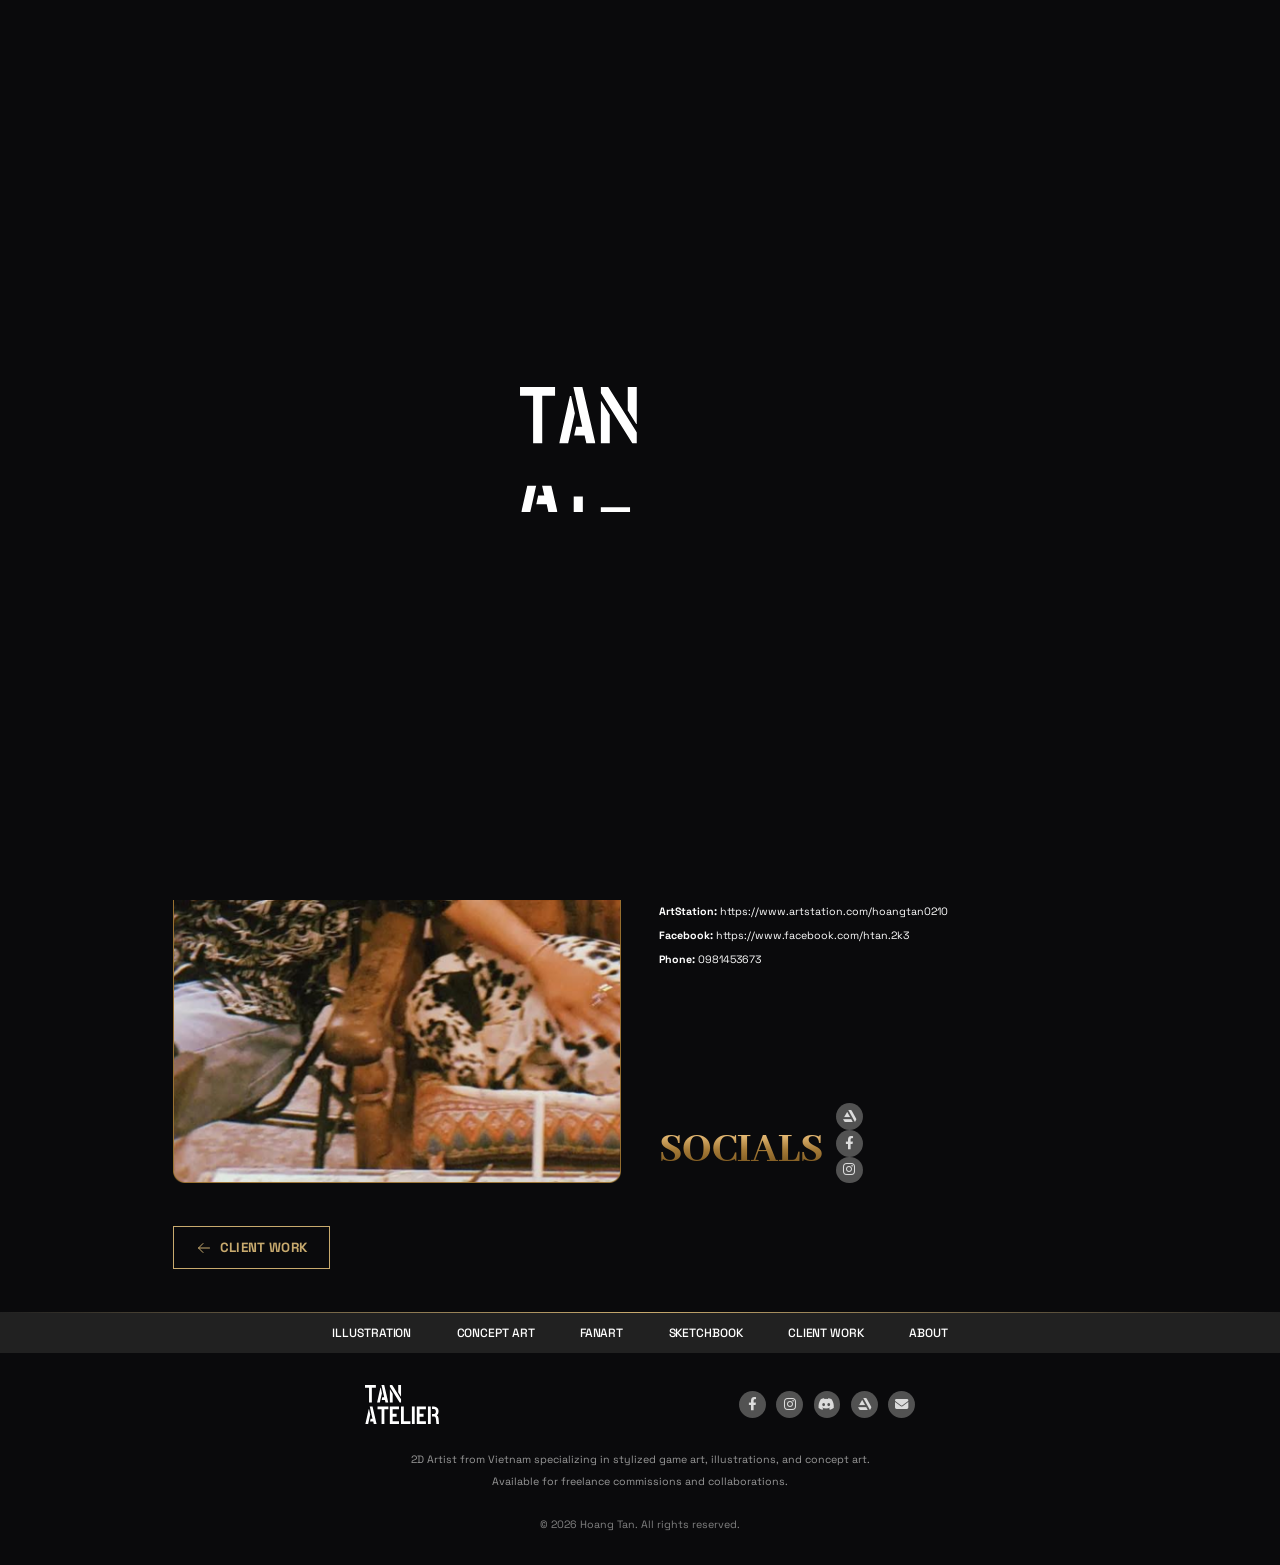
==== commit dca43489: "Add files via upload" ====
--- a/About.html
+++ b/About.html
@@ -70,7 +70,7 @@
 		<main>
 			<section class="section-heading">
 				<div class="banner-heading-media">
-					<div class="banner-heading-image img-ratio ratio:pt-[800_1440] lg:ratio:pt-[506_1440]" style="--banner-bg-position: top center"><img class="lozad undefined" data-src="./img/about/person_image.png" alt=""/>
+					<div class="banner-heading-image img-ratio ratio:pt-[800_1440] lg:ratio:pt-[506_1440]" style="--banner-bg-position: 50% 40%"><img class="lozad undefined" data-src="./img/about/banner_2.png" alt=""/>
 					</div>
 				</div>
 				<div class="banner-heading-foot">
@@ -109,8 +109,16 @@
 									<li><strong>Email:</strong> <a href="mailto:ntan4147@gmail.com">ntan4147@gmail.com</a></li>
 									<li><strong>ArtStation:</strong> <a href="https://www.artstation.com/hoangtan0210" target="_blank" rel="noopener noreferrer">https://www.artstation.com/hoangtan0210</a></li>
 									<li><strong>Facebook:</strong> <a href="https://www.facebook.com/htan.2k3" target="_blank" rel="noopener noreferrer">https://www.facebook.com/htan.2k3</a></li>
+									<li><strong>Phone:</strong> <a href="tel:0981453673">0981453673</a></li>
 								</ul>
-								<div class="about-social"><a class="about-social-link" href="https://www.artstation.com/hoangtan0210" target="_blank" rel="noopener noreferrer" aria-label="ArtStation"><i class="fa-brands fa-artstation" aria-hidden="true"></i></a><a class="about-social-link" href="https://www.facebook.com/htan.2k3" target="_blank" rel="noopener noreferrer" aria-label="Facebook"><i class="fa-brands fa-facebook-f" aria-hidden="true"></i></a></div>
+								<div class="about-social">
+									<h2 class="about-contact-title mt-5">Socials</h2>
+									<ul class="about-social-list">
+										<li><a class="about-social-link" href="https://www.artstation.com/hoangtan0210" target="_blank" rel="noopener noreferrer" aria-label="ArtStation"><i class="fa-brands fa-artstation" aria-hidden="true"></i></a></li>
+										<li><a class="about-social-link" href="https://www.facebook.com/htan.2k3" target="_blank" rel="noopener noreferrer" aria-label="Facebook"><i class="fa-brands fa-facebook-f" aria-hidden="true"></i></a></li>
+										<li><a class="about-social-link" href="https://www.instagram.com/htan_atelier0210?igsh=MXFpNzQ0N3h4cm5sYg%3D%3D&amp;utm_source=qr" target="_blank" rel="noopener noreferrer" aria-label="Instagram"><i class="fa-brands fa-instagram" aria-hidden="true"></i></a></li>
+									</ul>
+								</div>
 							</div>
 						</div>
 					</div>
@@ -139,7 +147,7 @@
 					<div class="footer-brand-row"><a class="footer-logo" href="./Illustration.html" aria-label="Tan Atelier"><img class="lozad undefined" data-src="./img/logo_main.svg" alt=""/></a>
 						<ul class="footer-social">
 							<li><a class="footer-social-link" href="https://www.facebook.com/htan.2k3" target="_blank" rel="noopener noreferrer" aria-label="Facebook"><i class="fa-brands fa-facebook-f" aria-hidden="true"></i></a></li>
-							<li><a class="footer-social-link" href="#" aria-label="Instagram"><i class="fa-brands fa-instagram" aria-hidden="true"></i></a></li>
+							<li><a class="footer-social-link" href="https://www.instagram.com/htan_atelier0210?igsh=MXFpNzQ0N3h4cm5sYg%3D%3D&amp;utm_source=qr" aria-label="Instagram"><i class="fa-brands fa-instagram" aria-hidden="true"></i></a></li>
 							<li><a class="footer-social-link" href="#" aria-label="Discord"><i class="fa-brands fa-discord" aria-hidden="true"></i></a></li>
 							<li><a class="footer-social-link" href="https://www.artstation.com/hoangtan0210" target="_blank" rel="noopener noreferrer" aria-label="ArtStation"><i class="fa-brands fa-artstation" aria-hidden="true"></i></a></li>
 							<li><a class="footer-social-link" href="mailto:ntan4147@gmail.com" aria-label="Email"><i class="fa-solid fa-envelope" aria-hidden="true"></i></a></li>
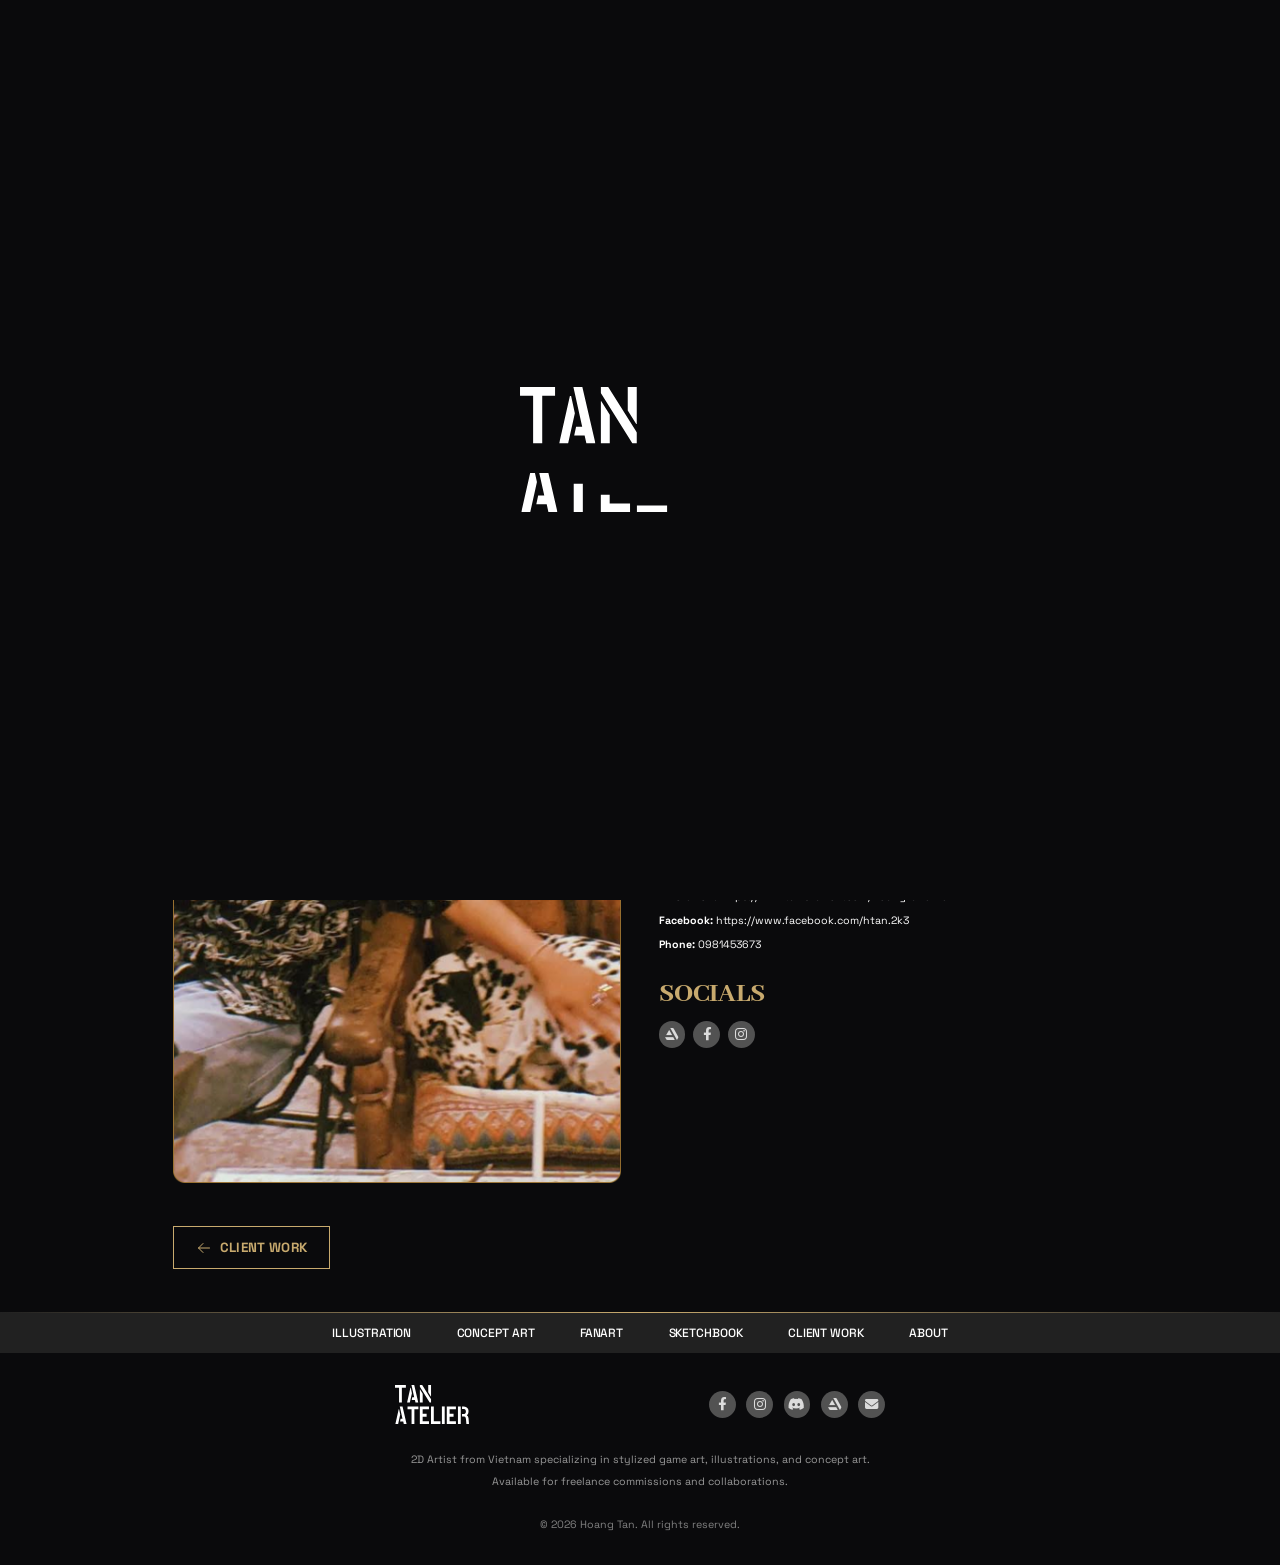
==== commit 26752ed1: "Add files via upload" ====
--- a/About.html
+++ b/About.html
@@ -61,7 +61,7 @@
 							<li class="current"><a href="./About.html"><span class="header-nav-text">About</span></a></li>
 						</ul>
 					</nav>
-					<div class="header-actions"><a class="header-contact" href="mailto:ntan4147@gmail.com">Contact</a>
+					<div class="header-actions"><a class="header-contact" href="mailto:tanatelier.0210@gmail.com">Contact</a>
 						<button class="header-bar" type="button" aria-label="Toggle menu"><span></span><span></span><span></span></button>
 					</div>
 				</div>
@@ -106,7 +106,7 @@
 							<div class="about-contact">
 								<h2 class="about-contact-title">Contact</h2>
 								<ul class="about-contact-list">
-									<li><strong>Email:</strong> <a href="mailto:ntan4147@gmail.com">ntan4147@gmail.com</a></li>
+									<li><strong>Email:</strong> <a href="mailto:tanatelier.0210@gmail.com">tanatelier.0210@gmail.com</a></li>
 									<li><strong>ArtStation:</strong> <a href="https://www.artstation.com/hoangtan0210" target="_blank" rel="noopener noreferrer">https://www.artstation.com/hoangtan0210</a></li>
 									<li><strong>Facebook:</strong> <a href="https://www.facebook.com/htan.2k3" target="_blank" rel="noopener noreferrer">https://www.facebook.com/htan.2k3</a></li>
 									<li><strong>Phone:</strong> <a href="tel:0981453673">0981453673</a></li>
@@ -150,7 +150,7 @@
 							<li><a class="footer-social-link" href="https://www.instagram.com/htan_atelier0210?igsh=MXFpNzQ0N3h4cm5sYg%3D%3D&amp;utm_source=qr" aria-label="Instagram"><i class="fa-brands fa-instagram" aria-hidden="true"></i></a></li>
 							<li><a class="footer-social-link" href="#" aria-label="Discord"><i class="fa-brands fa-discord" aria-hidden="true"></i></a></li>
 							<li><a class="footer-social-link" href="https://www.artstation.com/hoangtan0210" target="_blank" rel="noopener noreferrer" aria-label="ArtStation"><i class="fa-brands fa-artstation" aria-hidden="true"></i></a></li>
-							<li><a class="footer-social-link" href="mailto:ntan4147@gmail.com" aria-label="Email"><i class="fa-solid fa-envelope" aria-hidden="true"></i></a></li>
+							<li><a class="footer-social-link" href="mailto:tanatelier.0210@gmail.com" aria-label="Email"><i class="fa-solid fa-envelope" aria-hidden="true"></i></a></li>
 						</ul>
 					</div>
 					<div class="footer-desc">
--- a/css/main.min.css
+++ b/css/main.min.css
@@ -1,3 +1,3 @@
-@charset "UTF-8";span.fa-exclamation-triangle{--tw-text-opacity:1!important;padding-top:.41667rem!important;padding-bottom:.41667rem!important;color:rgb(239 68 68/var(--tw-text-opacity))!important;font-size:clamp(14px,.72917rem,.72917rem)!important;font-family:Space Grotesk,sans-serif!important}span.fa-exclamation-triangle:before{display:none}.btn.btn-default.frm-btn-reset{display:none}.frm-btnwrap,.frm-captcha{opacity:0}.wrap-form-submit{display:flex;flex-wrap:wrap;justify-content:space-between;align-items:center;gap:1.04167rem}.loginpage .login-box .loginstandard .card-body .row.wrap-form-submit{flex-wrap:wrap;margin-right:0;margin-left:0}.loginpage .login-box .loginstandard .card-body .row.wrap-form-submit .col-12{flex:0 0 100%;max-width:100%}.loginpage .login-box .loginstandard .card-body .panel-body .flex.wrap-form-submit.mt-3,.loginpage .login-box .loginstandard .card-body .panel-body .wrap-form-submit.justify-between.mt-3{margin-top:30px;font-size:14px}@media (min-width:768px){.wrap-form-submit{gap:.83333rem}}.wrap-form-submit .frm-btnwrap,.wrap-form-submit .frm-captcha{opacity:1}.wrap-form-submit .frm-captcha{display:flex;flex:1 1 0%;flex-direction:row-reverse;align-items:center}.loginpage .login-box .loginstandard .card-body .row.wrap-form-submit .frm-captcha{flex-wrap:wrap;margin-right:0;margin-left:0}.loginpage .login-box .loginstandard .card-body .row.wrap-form-submit .frm-captcha .col-12{flex:0 0 100%;max-width:100%}.loginpage .login-box .loginstandard .card-body .panel-body .wrap-form-submit .frm-captcha.justify-between.mt-3{margin-top:30px;font-size:14px}.wrap-form-submit .frm-captcha .RadCaptcha{position:relative;width:-moz-fit-content!important;width:fit-content!important}.wrap-form-submit .frm-captcha .RadCaptcha>span{--tw-text-opacity:1;position:absolute;top:100%;left:0;color:rgb(239 68 68/var(--tw-text-opacity))}.wrap-form-submit .frm-captcha .RadCaptcha>div>div{display:flex;align-items:center}.loginpage .login-box .loginstandard .card-body .row.wrap-form-submit .frm-captcha .RadCaptcha>div>div{flex-wrap:wrap;margin-right:0;margin-left:0}.loginpage .login-box .loginstandard .card-body .row.wrap-form-submit .frm-captcha .RadCaptcha>div>div .col-12{flex:0 0 100%;max-width:100%}.loginpage .login-box .loginstandard .card-body .panel-body .wrap-form-submit .frm-captcha .RadCaptcha>div>div.justify-between.mt-3{margin-top:30px;font-size:14px}.wrap-form-submit .frm-captcha .RadCaptcha img{--tw-border-opacity:1!important;border-width:1px!important;border-color:rgb(238 238 238/var(--tw-border-opacity))!important;width:8.28125rem!important;height:2.6041666667rem!important}.wrap-form-submit .frm-captcha .RadCaptcha a.rcRefreshImage{--tw-text-opacity:1;width:100%;height:100%;color:rgb(51 51 51/var(--tw-text-opacity));font-size:0;line-height:0}.wrap-form-submit .frm-captcha .RadCaptcha a.rcRefreshImage:before{--tw-content:"";display:inline-block;margin-right:.625rem;margin-left:.625rem;content:var(--tw-content);font-size:clamp(18px,1.25rem,1.25rem);font-family:Font Awesome\ 6 Pro}.wrap-form-submit .frm-captcha .RadCaptcha a.rcRefreshImage{display:flex!important;justify-content:center!important;align-items:center!important}.wrap-form-submit .frm-captcha .frm-captcha-input{flex:1 1 0%}.wrap-form-submit .frm-captcha .frm-captcha-input label{display:none}@media (max-width:767.98px){.wrap-form-submit .frm-btnwrap{flex:0 0 100%}}.wrap-form-submit .frm-btnwrap label{display:none}.search-page{padding:40px 0}.search-page h1{margin-bottom:20px;color:#333;font-weight:500;font-size:45px;line-height:55px;letter-spacing:-2px}@media (max-width:1024px){.search-page h1{font-size:24px;line-height:30px}}.search-page h1.center{text-align:center}.search-page .btn-reindex{display:none}.search-page .searchcontrols .form-group{position:static}.search-page .searchcontrols .form-inline{position:relative}.search-page .searchcontrols .form-inline:before{--tw-translate-y:-50%;--tw-brightness:brightness(0);display:flex;position:absolute;top:50%;right:.83333rem;justify-content:center;align-items:center;transform:translate(var(--tw-translate-x),var(--tw-translate-y)) rotate(var(--tw-rotate)) skewX(var(--tw-skew-x)) skewY(var(--tw-skew-y)) scaleX(var(--tw-scale-x)) scaleY(var(--tw-scale-y));filter:var(--tw-blur) var(--tw-brightness) var(--tw-contrast) var(--tw-grayscale) var(--tw-hue-rotate) var(--tw-invert) var(--tw-saturate) var(--tw-sepia) var(--tw-drop-shadow);background-image:url(/Data/Sites/1/skins/default/img/icon/search.svg);width:1.25rem;height:1.25rem;content:""}.search-page .searchcontrols .frm-btn{position:absolute;top:0;right:10px;z-index:2;background-color:transparent}.search-page input[type=text]{transition:.25s cubic-bezier(.4,0,.2,1);outline:none;box-shadow:0 0 0 0 transparent;border:1px solid #dfe1e5;border-radius:22px;background-color:#fff;padding-right:54px;padding-left:20px;width:100%;height:100%;height:2.60417rem;color:#333;font-weight:400;font-size:.875rem}.search-page input[type=submit]{display:flex;position:absolute;top:0;right:0;justify-content:center;align-items:center;padding-right:.83333rem;padding-left:.83333rem;height:100%;height:2.60417rem;font-size:0;line-height:0}.search-page .text-danger{margin-top:20px;color:#333;font-style:italic;font-weight:600;font-size:15px}.search-page .searchresultsummary{margin-bottom:20px}.search-page .searchresults{margin-top:30px}.search-page .searchresults .modulepager:first-child{display:none}.search-page .searchresultlist{margin-bottom:20px}.search-page .searchresult{margin-bottom:30px;box-shadow:0 1px 6px rgba(32,33,36,.28);border-radius:8px;padding:16px}.search-page .searchresult:last-child{margin-bottom:0}.search-page .searchresult h3{margin-bottom:10px;font-weight:400;font-size:18px;line-height:1.33}.search-page .searchresult h3 a{color:#1a0dab;font-weight:500;text-decoration:none}.search-page .searchresult h3 a:hover{text-decoration:underline}.search-page .searchresult .searchresultdesc{word-wrap:break-word;margin-bottom:10px;color:#545454;font-weight:400;font-size:small;line-height:1.54}.search-page .searchresult .searchterm{word-wrap:break-word;color:#6a6a6a;font-style:normal;font-weight:700;font-size:small;line-height:1.54}.search-page .searchresult hr{display:none!important}.loginpage footer,.loginpage header{display:none}.loginpage main{display:table-cell;vertical-align:middle;background-color:#f0f0f1;padding:0 15px;padding-top:0!important;width:100vw;height:100vh}.loginpage .header-tools-mobile{display:none!important}.loginpage .login-box{margin:0 auto;width:100%;max-width:690px}.loginpage .login-box .login-logo{display:flex;flex-direction:column;justify-content:center;align-items:center;margin-bottom:30px;font-size:36px;font-size:0}.loginpage .login-box .login-logo:before{display:inline-block;margin-bottom:15px;background-image:url(../img/logo-canh-cam.png);background-size:267px auto;background-repeat:no-repeat;width:267px;height:49px;content:""}.loginpage .login-box .loginstandard{box-shadow:0,4px,10px rgba(0,0,0,.05);border:0;border-radius:10px;background-color:#fff;padding:40px 60px 30px;overflow:hidden;font-weight:400;font-family:Roboto,sans-serif!important}@media (max-width:767.98px){.loginpage .login-box .loginstandard{padding:15px 20px}}.loginpage .login-box .loginstandard .card-body .row.items-center{flex-wrap:wrap;margin-right:0;margin-left:0}.loginpage .login-box .loginstandard .card-body .row.items-center .col-12{flex:0 0 100%;max-width:100%}.loginpage .login-box .loginstandard .card-body .login-box-msg{display:none}.loginpage .login-box .loginstandard .card-body .panel-body .input-group{position:relative;margin-bottom:1.25rem}.loginpage .login-box .loginstandard .card-body .panel-body .input-group .input-group-append{position:absolute;top:50%;right:15px;transform:translateY(-50%);color:#d1d1d1}.loginpage .login-box .loginstandard .card-body .panel-body .input-group input{transition:all .3s ease-in-out;outline:none;box-shadow:0 0 0 1px #f5f5f5;border:1px solid transparent;border-radius:25px;background:#f5f5f5;padding:0 35px;width:100%;height:50px;font-size:14px}.loginpage .login-box .loginstandard .card-body .panel-body .input-group input:focus,.loginpage .login-box .loginstandard .card-body .panel-body .input-group input:hover{border:1px solid #f73936}.loginpage .login-box .loginstandard .card-body .panel-body .icheck-primary{display:flex;align-items:center;gap:10px;margin-bottom:20px;font-size:14px}.loginpage .login-box .loginstandard .card-body .panel-body .btn-primary{display:flex;justify-content:center;align-items:center;transition:all .3s ease-in-out;outline:none;border:0;border-radius:25px;background-color:#f73936;width:100%;height:50px;color:#fff;font-weight:700;font-size:20px}.loginpage .login-box .loginstandard .card-body .panel-body .flex.justify-between.mt-3{margin-top:30px;font-size:14px}.loginpage .login-box .loginstandard .card-body .panel-body .cart-login{display:none}.loginpage .login-box .loginstandard .card-body span.alert{display:block;margin-bottom:10px;color:#f73936;text-align:center}.sitemap{padding-top:3.125rem;padding-bottom:3.125rem}.sitemap-heading h1{position:relative;margin-right:auto;margin-left:auto;padding-bottom:.3125rem;width:-moz-max-content;width:max-content;max-width:100%;font-size:.9375rem;text-align:center;text-transform:uppercase}.sitemap-heading h1:before{--tw-bg-opacity:1;position:absolute;bottom:0;left:0;background-color:rgb(255 255 255/var(--tw-bg-opacity));width:100%;height:1px;content:var(--tw-content)}@media (min-width:576px){.AspNet-TreeView>ul{display:flex;flex-wrap:wrap}}@media (min-width:1200px){.AspNet-TreeView>ul{overflow:hidden}}.AspNet-TreeView .AspNet-TreeView-Root{margin-left:.41667rem;padding-bottom:1.04167rem}.AspNet-TreeView .AspNet-TreeView-Root:first-child{margin-left:0}@media (min-width:1200px){.AspNet-TreeView .AspNet-TreeView-Root{position:relative;margin-left:0;padding-right:1.04167rem;overflow:hidden}}.AspNet-TreeView .AspNet-TreeView-Root a{--tw-bg-opacity:1;--tw-text-opacity:1;display:inline-flex;position:relative;align-items:center;z-index:2;border-radius:9999px;background-color:rgb(96 165 250/var(--tw-bg-opacity));padding:.625rem 1.45833rem;max-width:100%;color:rgb(255 255 255/var(--tw-text-opacity));font-size:1.04167rem}.loginpage .login-box .loginstandard .card-body .row.AspNet-TreeView .AspNet-TreeView-Root a{flex-wrap:wrap;margin-right:0;margin-left:0}.loginpage .login-box .loginstandard .card-body .row.AspNet-TreeView .AspNet-TreeView-Root a .col-12{flex:0 0 100%;max-width:100%}@media (min-width:1200px){.AspNet-TreeView .AspNet-TreeView-Root a{padding-right:1.04167rem;padding-left:1.04167rem;font-size:clamp(14px,.72917rem,.72917rem)}.AspNet-TreeView .AspNet-TreeView-Root a:hover{--tw-bg-opacity:1;background-color:rgb(252 165 165/var(--tw-bg-opacity))}}.AspNet-TreeView .AspNet-TreeView-Root>a:before{--tw-bg-opacity:1;position:absolute;left:100%;z-index:-1;background-color:rgb(209 213 219/var(--tw-bg-opacity));width:120%;height:1px;content:var(--tw-content)}.AspNet-TreeView .AspNet-TreeView-Root .AspNet-TreeView-Collapse{display:none}.AspNet-TreeView .AspNet-TreeView-Root li{padding-left:.625rem}.AspNet-TreeView .AspNet-TreeView-Root li a{background-color:rgba(96,165,250,.9)}.AspNet-TreeView .AspNet-TreeView-Root li li a{background-color:rgba(96,165,250,.75)}.AspNet-TreeView .AspNet-TreeView-Root li li li a{background-color:rgba(96,165,250,.6)}.AspNet-TreeView .AspNet-TreeView-Root>ul>li:last-child:before{--tw-translate-y:-50%;--tw-bg-opacity:1;position:absolute;top:65%;left:0;transform:translate(var(--tw-translate-x),var(--tw-translate-y)) rotate(var(--tw-rotate)) skewX(var(--tw-skew-x)) skewY(var(--tw-skew-y)) scaleX(var(--tw-scale-x)) scaleY(var(--tw-scale-y));z-index:1;background-color:rgb(255 255 255/var(--tw-bg-opacity));width:1px;height:100%;pointer-events:none;content:var(--tw-content)}.AspNet-TreeView .AspNet-TreeView-Root>ul>li.AspNet-TreeView-Leaf:last-child:before{top:100%;content:var(--tw-content)}.AspNet-TreeView .AspNet-TreeView-Root:last-child>a:before{display:none;content:var(--tw-content)}.AspNet-TreeView .AspNet-TreeView-Leaf>ul,.AspNet-TreeView .AspNet-TreeView-Parent>ul,.AspNet-TreeView .AspNet-TreeView-Root>ul{margin-left:1.04167rem;overflow:hidden}.AspNet-TreeView .AspNet-TreeView-Leaf>ul>li,.AspNet-TreeView .AspNet-TreeView-Parent>ul>li,.AspNet-TreeView .AspNet-TreeView-Root>ul>li{position:relative;z-index:1;margin-top:.41667rem}.AspNet-TreeView .AspNet-TreeView-Leaf>ul>li:after,.AspNet-TreeView .AspNet-TreeView-Parent>ul>li:after,.AspNet-TreeView .AspNet-TreeView-Root>ul>li:after{--tw-translate-y:-100%;--tw-bg-opacity:1;position:absolute;top:50%;left:0;transform:translate(var(--tw-translate-x),var(--tw-translate-y)) rotate(var(--tw-rotate)) skewX(var(--tw-skew-x)) skewY(var(--tw-skew-y)) scaleX(var(--tw-scale-x)) scaleY(var(--tw-scale-y));background-color:rgb(209 213 219/var(--tw-bg-opacity));width:1px;height:200%;pointer-events:none;content:var(--tw-content)}.AspNet-TreeView .AspNet-TreeView-Leaf>ul>li>a,.AspNet-TreeView .AspNet-TreeView-Parent>ul>li>a,.AspNet-TreeView .AspNet-TreeView-Root>ul>li>a{position:relative}.AspNet-TreeView .AspNet-TreeView-Leaf>ul>li>a:before,.AspNet-TreeView .AspNet-TreeView-Parent>ul>li>a:before,.AspNet-TreeView .AspNet-TreeView-Root>ul>li>a:before{--tw-translate-y:-50%;--tw-bg-opacity:1;position:absolute;top:50%;right:100%;transform:translate(var(--tw-translate-x),var(--tw-translate-y)) rotate(var(--tw-rotate)) skewX(var(--tw-skew-x)) skewY(var(--tw-skew-y)) scaleX(var(--tw-scale-x)) scaleY(var(--tw-scale-y));z-index:-1;background-color:rgb(209 213 219/var(--tw-bg-opacity));width:.625rem;height:1px;pointer-events:none;content:var(--tw-content)}.cmsadminpanel ul{display:flex;align-items:center}.cmsadminpanel.isClose .navbar-nav{display:none}.cmsadminpanel.isClose #pullmenucms i:after{content:"Mở"}.cmsadminpanel #pullmenucms i:after{content:"Đóng"}.notfound .notfound-404 h1,.notfound a{--tw-bg-opacity:1!important;background-image:none!important;background-color:rgb(239 68 68/var(--tw-bg-opacity))!important}.notfound a{--tw-shadow:0 0 #0000!important;--tw-shadow-colored:0 0 #0000!important;box-shadow:var(--tw-ring-offset-shadow,0 0 #0000),var(--tw-ring-shadow,0 0 #0000),var(--tw-shadow)!important}.btn{-webkit-user-select:none;-moz-user-select:none;transition:all .2s ease;transition-duration:.3s;transition-property:all;transition-timing-function:cubic-bezier(.4,0,.2,1);cursor:pointer;user-select:none}.btn.loading{background-color:transparent!important}.btn.loading .icon,.btn.loading span{opacity:0}.btn.loading:before{--tw-border-opacity:1;display:inline-block;position:absolute;animation:spin 2s linear infinite;animation-duration:.5s;border-width:.15625rem;border-color:hsla(0,0%,100%,.4);border-top-color:rgb(255 255 255/var(--tw-border-opacity));border-radius:9999px;width:1.04167rem;height:1.04167rem;content:""}.btn.btn-sw-1{--tw-bg-opacity:1;display:flex;justify-content:center;align-items:center;border-radius:9999px;background-color:rgb(200 170 110/var(--tw-bg-opacity));padding:.41667rem 1.04167rem;width:2.91667rem;height:2.91667rem}.btn.btn-sw-1:before{--tw-text-opacity:1;color:rgb(255 255 255/var(--tw-text-opacity));font-weight:300;font-family:Font Awesome\ 6 Pro}.btn.btn-sw-1.btn-prev:before{content:"\f053"}.btn.btn-sw-1.btn-next:before{content:"\f054";font-family:Font Awesome\ 6 Pro}.btn.btn-sw-1:hover{--tw-bg-opacity:1;background-color:rgb(0 114 188/var(--tw-bg-opacity))}.btn.btn-sw-1:hover:before{--tw-text-opacity:1;color:rgb(255 255 255/var(--tw-text-opacity))}.btn.btn-primary{display:inline-flex;justify-content:center;align-items:center;gap:.20833rem;border-radius:9999px;padding-right:1.25rem;padding-left:1.25rem}.loginpage .login-box .loginstandard .card-body .row.btn.btn-primary{flex-wrap:wrap;margin-right:0;margin-left:0}.loginpage .login-box .loginstandard .card-body .row.btn.btn-primary .col-12{flex:0 0 100%;max-width:100%}.btn.btn-primary{height:2.5rem}.btn.btn-primary.style-default{--tw-bg-opacity:1;background-color:rgb(249 115 22/var(--tw-bg-opacity))}.btn.btn-primary.style-white{--tw-bg-opacity:1;background-color:rgb(255 255 255/var(--tw-bg-opacity))}.btn.btn-primary:hover{--tw-text-opacity:1;box-shadow:0 4px 8px 0 rgba(0,0,0,.12),inset 0 4px 12px 0 hsla(0,0%,100%,.5);color:rgb(255 255 255/var(--tw-text-opacity))}.btn.btn-primary:hover .icon:after,.btn.btn-primary:hover .icon:before{--tw-text-opacity:1;--tw-translate-x:100%;opacity:0;color:rgb(200 170 110/var(--tw-text-opacity))}.btn.btn-primary:hover .icon:after,.btn.btn-primary:hover .icon:before{transform:translate(var(--tw-translate-x),var(--tw-translate-y)) rotate(var(--tw-rotate)) skewX(var(--tw-skew-x)) skewY(var(--tw-skew-y)) scaleX(var(--tw-scale-x)) scaleY(var(--tw-scale-y))}.btn.btn-primary:hover .icon:after{--tw-translate-x:0px;opacity:1;font-weight:700}.btn.btn-primary span{font-weight:400;font-size:.9375rem}.btn.btn-primary .icon,.btn.btn-primary span{--tw-text-opacity:1;color:rgb(200 170 110/var(--tw-text-opacity))}.btn.btn-primary .icon{display:flex;position:relative;justify-content:center;align-items:center;background-color:transparent;width:1.6666666666666667rem;height:1.66667rem;overflow:hidden}.btn.btn-primary .icon:after,.btn.btn-primary .icon:before{display:inline-block;position:absolute;transition:all .2s ease;transition-duration:.3s;transition-property:all;transition-timing-function:cubic-bezier(.4,0,.2,1);content:"\f178";font-weight:400;font-size:.9375rem;line-height:1;font-family:Font Awesome\ 6 Pro}.btn.btn-primary .icon:after{--tw-translate-x:-100%;transform:translate(var(--tw-translate-x),var(--tw-translate-y)) rotate(var(--tw-rotate)) skewX(var(--tw-skew-x)) skewY(var(--tw-skew-y)) scaleX(var(--tw-scale-x)) scaleY(var(--tw-scale-y));opacity:0}.btn.btn-linear{display:flex;justify-content:center;align-items:center;border-width:1px;border-image-source:linear-gradient(95deg,#005060 .53%,#006766 26.9%,#07a226 58.42%,#64c604 87.82%);border-image-slice:1;background-color:transparent;padding:.41667rem 1.04167rem;width:3.125rem;height:3.125rem}@media (max-width:767.98px){.btn.btn-linear{width:2.125rem;height:2.125rem}}.btn.btn-linear:after,.btn.btn-linear:before{--tw-text-opacity:1;color:rgb(200 170 110/var(--tw-text-opacity));font-weight:800;font-size:clamp(18px,1.25rem,1.25rem);font-family:Font Awesome\ 6 Pro}@media (max-width:767.98px){.btn.btn-linear:after,.btn.btn-linear:before{font-size:.9625rem}}.btn.btn-linear.btn-prev:after,.btn.btn-linear.btn-prev:before{transition:all .2s ease;transition-duration:.3s;transition-property:all;transition-timing-function:cubic-bezier(.4,0,.2,1);content:"\f30a"}.btn.btn-linear.btn-prev:after{--tw-translate-x:100%;display:inline-block;position:absolute;transform:translate(var(--tw-translate-x),var(--tw-translate-y)) rotate(var(--tw-rotate)) skewX(var(--tw-skew-x)) skewY(var(--tw-skew-y)) scaleX(var(--tw-scale-x)) scaleY(var(--tw-scale-y));opacity:0;line-height:1;font-family:Font Awesome\ 6 Pro}.btn.btn-linear.btn-next:after,.btn.btn-linear.btn-next:before{transition:all .2s ease;transition-duration:.3s;transition-property:all;transition-timing-function:cubic-bezier(.4,0,.2,1);content:"\f30b";font-family:Font Awesome\ 6 Pro}.btn.btn-linear.btn-next:after{--tw-translate-x:-100%;display:inline-block;position:absolute;transform:translate(var(--tw-translate-x),var(--tw-translate-y)) rotate(var(--tw-rotate)) skewX(var(--tw-skew-x)) skewY(var(--tw-skew-y)) scaleX(var(--tw-scale-x)) scaleY(var(--tw-scale-y));opacity:0;line-height:1}.btn.btn-linear:hover{background:linear-gradient(95deg,#005060 .53%,#006766 26.9%,#07a226 58.42%,#64c604 87.82%)}.btn.btn-linear:hover:after,.btn.btn-linear:hover:before{--tw-text-opacity:1;color:rgb(255 255 255/var(--tw-text-opacity))}.btn.btn-linear:hover.btn-next:after{--tw-translate-x:0px;opacity:1}.btn.btn-linear:hover.btn-next:after,.btn.btn-linear:hover.btn-next:before{transform:translate(var(--tw-translate-x),var(--tw-translate-y)) rotate(var(--tw-rotate)) skewX(var(--tw-skew-x)) skewY(var(--tw-skew-y)) scaleX(var(--tw-scale-x)) scaleY(var(--tw-scale-y))}.btn.btn-linear:hover.btn-next:before{--tw-translate-x:-100%;opacity:0}.btn.btn-linear:hover.btn-prev:after{--tw-translate-x:0px;opacity:1}.btn.btn-linear:hover.btn-prev:after,.btn.btn-linear:hover.btn-prev:before{transform:translate(var(--tw-translate-x),var(--tw-translate-y)) rotate(var(--tw-rotate)) skewX(var(--tw-skew-x)) skewY(var(--tw-skew-y)) scaleX(var(--tw-scale-x)) scaleY(var(--tw-scale-y))}.btn.btn-linear:hover.btn-prev:before{--tw-translate-x:-100%;opacity:0}.tool-fixed-cta{display:flex;position:fixed;right:0;bottom:5vh;flex-direction:column;gap:.20833rem;z-index:50}.loginpage .login-box .loginstandard .card-body .panel-body .tool-fixed-cta.justify-between.mt-3{margin-top:30px;font-size:14px}.tool-fixed-cta{align-items:flex-end;width:2.7083333333333335rem}.tool-fixed-cta .btn.button-to-top{--tw-bg-opacity:1;opacity:0;box-shadow:0 4px 40px 0 rgba(0,0,0,.04);background-color:rgb(255 255 255/var(--tw-bg-opacity));pointer-events:none}.tool-fixed-cta .btn.button-to-top .icon{display:flex;position:relative;justify-content:center;align-items:center;animation:none!important;padding:.41667rem;width:2.08333rem;height:2.08333rem;overflow:hidden}.tool-fixed-cta .btn.button-to-top .icon:hover:after{--tw-translate-y:0px;opacity:1}.tool-fixed-cta .btn.button-to-top .icon:hover:after,.tool-fixed-cta .btn.button-to-top .icon:hover:before{transform:translate(var(--tw-translate-x),var(--tw-translate-y)) rotate(var(--tw-rotate)) skewX(var(--tw-skew-x)) skewY(var(--tw-skew-y)) scaleX(var(--tw-scale-x)) scaleY(var(--tw-scale-y))}.tool-fixed-cta .btn.button-to-top .icon:hover:before{--tw-translate-y:-100%}.tool-fixed-cta .btn.button-to-top .icon:after{--tw-translate-y:100%;transform:translate(var(--tw-translate-x),var(--tw-translate-y)) rotate(var(--tw-rotate)) skewX(var(--tw-skew-x)) skewY(var(--tw-skew-y)) scaleX(var(--tw-scale-x)) scaleY(var(--tw-scale-y));opacity:0}.tool-fixed-cta .btn.button-to-top .icon:after,.tool-fixed-cta .btn.button-to-top .icon:before{--tw-text-opacity:1;position:absolute;transition:all .3s ease;content:"\f062";color:rgb(200 170 110/var(--tw-text-opacity));font-weight:300;font-size:.9375rem;font-family:Font Awesome\ 6 Pro}.tool-fixed-cta .btn.button-to-top.active{opacity:1;pointer-events:auto}.tool-fixed-cta .btn{display:flex;transform:translateX(calc(100% - 2.70833rem));border-top-right-radius:0;border-bottom-right-radius:0;height:2.5rem}.loginpage .login-box .loginstandard .card-body .panel-body .tool-fixed-cta .btn.justify-between.mt-3{margin-top:30px;font-size:14px}.tool-fixed-cta .btn{transition:all .3s ease;width:-moz-fit-content;width:fit-content}.tool-fixed-cta .btn.btn-social{--tw-bg-opacity:1;background-color:rgb(200 170 110/var(--tw-bg-opacity))}.tool-fixed-cta .btn.btn-social .content ul{gap:.41667rem}.tool-fixed-cta .btn.btn-social .content ul li img{max-width:none!important}.tool-fixed-cta .btn.btn-social .content ul li a{display:inline-flex;justify-content:center;align-items:center;width:1.66667rem;height:1.66667rem}.loginpage .login-box .loginstandard .card-body .row.tool-fixed-cta .btn.btn-social .content ul li a{flex-wrap:wrap;margin-right:0;margin-left:0}.loginpage .login-box .loginstandard .card-body .row.tool-fixed-cta .btn.btn-social .content ul li a .col-12{flex:0 0 100%;max-width:100%}.tool-fixed-cta .btn.btn-social .content ul li a i{font-weight:400}.tool-fixed-cta .btn:hover{transform:translateX(0)}.tool-fixed-cta .btn .btn-icon{display:flex;justify-content:center;align-items:center;width:2.7083333333333335rem;height:100%}.tool-fixed-cta .btn .btn-icon .icon{--tw-text-opacity:1;animation:ring 1s ease-in-out infinite both;color:rgb(255 255 255/var(--tw-text-opacity))}.tool-fixed-cta .btn .btn-icon .icon i{font-weight:300}.tool-fixed-cta .btn .content{display:flex;align-items:center;height:100%}.loginpage .login-box .loginstandard .card-body .row.tool-fixed-cta .btn .content{flex-wrap:wrap;margin-right:0;margin-left:0}.loginpage .login-box .loginstandard .card-body .row.tool-fixed-cta .btn .content .col-12{flex:0 0 100%;max-width:100%}.loginpage .login-box .loginstandard .card-body .panel-body .tool-fixed-cta .btn .content.justify-between.mt-3{margin-top:30px;font-size:14px}.tool-fixed-cta .btn .content{--tw-text-opacity:1;padding-top:.41667rem;padding-right:.625rem;padding-bottom:.41667rem;color:rgb(255 255 255/var(--tw-text-opacity));font-weight:600;white-space:nowrap}.tool-fixed-cta .btn .content ul{display:flex;align-items:center;gap:.41667rem;height:100%}.loginpage .login-box .loginstandard .card-body .row.tool-fixed-cta .btn .content ul{flex-wrap:wrap;margin-right:0;margin-left:0}.loginpage .login-box .loginstandard .card-body .row.tool-fixed-cta .btn .content ul .col-12{flex:0 0 100%;max-width:100%}.loginpage .login-box .loginstandard .card-body .panel-body .tool-fixed-cta .btn .content ul.justify-between.mt-3{margin-top:30px;font-size:14px}.tool-fixed-cta .btn .content ul{border-left-width:1px;border-color:hsla(0,0%,100%,.4);padding-left:.41667rem}.global-breadcrumb{--tw-bg-opacity:1;background-color:rgb(241 241 241/var(--tw-bg-opacity))}.global-breadcrumb p{display:flex;align-items:center;height:2.5rem;overflow:auto}.loginpage .login-box .loginstandard .card-body .row.global-breadcrumb p{flex-wrap:wrap;margin-right:0;margin-left:0}.loginpage .login-box .loginstandard .card-body .row.global-breadcrumb p .col-12{flex:0 0 100%;max-width:100%}.loginpage .login-box .loginstandard .card-body .panel-body .global-breadcrumb p.justify-between.mt-3{margin-top:30px;font-size:14px}.global-breadcrumb p a:first-child{font-size:0;line-height:0}.global-breadcrumb p a:first-child:before{content:"\f015";font-size:clamp(14px,.72917rem,.72917rem);font-family:Font Awesome\ 6 Pro}.global-breadcrumb p a,.global-breadcrumb p span{--tw-text-opacity:1;color:rgb(51 51 51/var(--tw-text-opacity));font-size:clamp(14px,.72917rem,.72917rem);white-space:nowrap}.global-breadcrumb p span.separator{display:inline-flex;font-size:0;line-height:0}.global-breadcrumb p span.separator:before{margin-right:.41667rem;margin-left:.41667rem;content:"\f054";font-weight:400;font-size:clamp(14px,.72917rem,.72917rem);font-family:Font Awesome\ 6 Pro}@media (hover:hover) and (pointer:fine){body.has-custom-cursor *{cursor:none!important}}.cursor-dot{position:fixed;top:0;left:0;transform:translate(-50%,-50%);z-index:9999;transition:opacity .2s ease;border-radius:9999px;background-image:linear-gradient(180deg,#ffd38e,#a67b38 49%,#714f19 93%);width:.3125rem;height:.3125rem;pointer-events:none}.cursor-dot.is-hover{opacity:0}.cursor-ring{position:fixed;top:0;left:0;transform:translate(-50%,-50%);z-index:9998;transition:width .35s cubic-bezier(.16,1,.3,1),height .35s cubic-bezier(.16,1,.3,1),border-color .35s ease,background-color .35s ease,opacity .2s ease;border:1px solid #fff;border-radius:9999px;width:1.77083rem;height:1.77083rem;pointer-events:none}.cursor-ring.is-hover{border-color:transparent;background-color:hsla(40,45%,61%,.12);width:4.375rem;height:4.375rem}.cursor-ring.is-text:after{--tw-translate-x:-50%;--tw-translate-y:-50%;--tw-text-opacity:1;position:absolute;top:50%;left:50%;transform:translate(var(--tw-translate-x),var(--tw-translate-y)) rotate(var(--tw-rotate)) skewX(var(--tw-skew-x)) skewY(var(--tw-skew-y)) scaleX(var(--tw-scale-x)) scaleY(var(--tw-scale-y));opacity:0;transition:opacity .25s ease .05s;content:attr(data-label);color:rgb(200 170 110/var(--tw-text-opacity));font-size:.625rem;font-family:Space Grotesk,sans-serif;letter-spacing:.1em;text-transform:uppercase;white-space:nowrap}.cursor-ring.is-hover.is-text:after{opacity:1}@media (max-width:767.98px){.cursor-dot,.cursor-ring{display:none}}.footer{--tw-bg-opacity:1;--tw-text-opacity:1;position:relative;background-color:rgb(10 10 12/var(--tw-bg-opacity));color:rgb(255 255 255/var(--tw-text-opacity))}.footer:before{position:absolute;top:0;left:0;background:linear-gradient(90deg,hsla(40,45%,61%,0),#c8aa6e 50%,hsla(40,45%,61%,0));width:100%;height:.10416666666666667rem;pointer-events:none;content:""}.footer .footer-nav-wrap{--tw-bg-opacity:1;background-color:rgb(33 33 33/var(--tw-bg-opacity));padding-top:.83333rem;padding-bottom:.83333rem}.footer .footer-nav-list{-moz-column-gap:1.25rem;display:flex;column-gap:1.25rem;row-gap:.625rem;flex-wrap:wrap;justify-content:center;align-items:center}.loginpage .login-box .loginstandard .card-body .row.footer .footer-nav-list{flex-wrap:wrap;margin-right:0;margin-left:0}.loginpage .login-box .loginstandard .card-body .row.footer .footer-nav-list .col-12{flex:0 0 100%;max-width:100%}.loginpage .login-box .loginstandard .card-body .panel-body .footer .footer-nav-list.justify-between.mt-3{margin-top:30px;font-size:14px}@media (min-width:1024px){.footer .footer-nav-list{-moz-column-gap:2.08333rem;column-gap:2.08333rem}}@media (min-width:1200px){.footer .footer-nav-list{-moz-column-gap:3.54167rem;column-gap:3.54167rem}}.footer .footer-nav-list>li{display:flex}.loginpage .login-box .loginstandard .card-body .panel-body .footer .footer-nav-list>li.justify-between.mt-3{margin-top:30px;font-size:14px}.footer .footer-nav-link{--tw-text-opacity:1;color:rgb(255 255 255/var(--tw-text-opacity));font-weight:500;font-size:.8333333333333334rem;font-family:Space Grotesk,sans-serif;letter-spacing:-.1px;text-transform:uppercase;white-space:nowrap}@media (min-width:1200px){.footer .footer-nav-link{font-size:.9375rem}}.footer .footer-nav-link{transition-duration:.3s;transition-property:color,background-color,border-color,text-decoration-color,fill,stroke;transition-timing-function:cubic-bezier(.4,0,.2,1);line-height:1.5625rem}.footer .footer-nav-link:hover{--tw-text-opacity:1;color:rgb(200 170 110/var(--tw-text-opacity))}.footer .footer-wrap{display:flex;flex-direction:column;align-items:center;text-align:center}.loginpage .login-box .loginstandard .card-body .row.footer .footer-wrap{flex-wrap:wrap;margin-right:0;margin-left:0}.loginpage .login-box .loginstandard .card-body .row.footer .footer-wrap .col-12{flex:0 0 100%;max-width:100%}.loginpage .login-box .loginstandard .card-body .panel-body .footer .footer-wrap.justify-between.mt-3{margin-top:30px;font-size:14px}.footer .footer-wrap{gap:1.66667rem;padding-top:2.08333rem;padding-bottom:2.08333rem}@media (min-width:1200px){.footer .footer-wrap{gap:2.08333rem;padding-top:2.5rem;padding-bottom:2.5rem}}.footer .footer-brand-row{display:flex;flex-direction:column;justify-content:center;align-items:center;gap:1.25rem;width:100%}.loginpage .login-box .loginstandard .card-body .row.footer .footer-brand-row{flex-wrap:wrap;margin-right:0;margin-left:0}.loginpage .login-box .loginstandard .card-body .row.footer .footer-brand-row .col-12{flex:0 0 100%;max-width:100%}.loginpage .login-box .loginstandard .card-body .panel-body .footer .footer-brand-row.justify-between.mt-3{margin-top:30px;font-size:14px}@media (min-width:576px){.footer .footer-brand-row{flex-direction:row;gap:2.08333rem}}@media (min-width:1200px){.footer .footer-brand-row{gap:300px}}.footer .footer-logo{display:block;flex-shrink:0;height:2.08333rem}@media (min-width:1200px){.footer .footer-logo{height:3.0208333333333335rem}}.footer .footer-logo img{-o-object-fit:contain;width:auto;height:100%;object-fit:contain}.footer .footer-social{display:flex;justify-content:center;align-items:center;gap:.625rem}.loginpage .login-box .loginstandard .card-body .row.footer .footer-social{flex-wrap:wrap;margin-right:0;margin-left:0}.loginpage .login-box .loginstandard .card-body .row.footer .footer-social .col-12{flex:0 0 100%;max-width:100%}.loginpage .login-box .loginstandard .card-body .panel-body .footer .footer-social.justify-between.mt-3{margin-top:30px;font-size:14px}@media (min-width:1200px){.footer .footer-social{gap:.83333rem}}.footer .footer-social>li{display:flex}.loginpage .login-box .loginstandard .card-body .panel-body .footer .footer-social>li.justify-between.mt-3{margin-top:30px;font-size:14px}.footer .footer-social-link{--tw-bg-opacity:1;--tw-text-opacity:1;display:flex;justify-content:center;align-items:center;transition:all .2s ease;transition-duration:.3s;transition-property:all;transition-timing-function:cubic-bezier(.4,0,.2,1);border-radius:9999px;background-color:rgb(82 82 82/var(--tw-bg-opacity));width:2.08333rem;height:2.08333rem;color:rgb(220 220 220/var(--tw-text-opacity));font-size:1.0416666666666667rem}.footer .footer-social-link:hover{--tw-scale-x:1.1;--tw-scale-y:1.1;--tw-bg-opacity:1;--tw-text-opacity:1;transform:translate(var(--tw-translate-x),var(--tw-translate-y)) rotate(var(--tw-rotate)) skewX(var(--tw-skew-x)) skewY(var(--tw-skew-y)) scaleX(var(--tw-scale-x)) scaleY(var(--tw-scale-y));background-color:rgb(200 170 110/var(--tw-bg-opacity));color:rgb(10 10 12/var(--tw-text-opacity))}.footer .footer-social-link img{-o-object-fit:contain;filter:brightness(0) invert(1);transition:all .2s ease;transition:all .3s ease;transition-duration:.3s;transition-property:all;transition-timing-function:cubic-bezier(.4,0,.2,1);width:1.04167rem;height:1.04167rem;object-fit:contain}.footer .footer-social-link:hover img{filter:none}.footer .footer-desc{display:flex;flex-direction:column;gap:.41667rem;max-width:720px}.loginpage .login-box .loginstandard .card-body .panel-body .footer .footer-desc.justify-between.mt-3{margin-top:30px;font-size:14px}.footer .footer-desc p{color:rgb(152 152 152/var(--tw-text-opacity));line-height:1.625}.footer .footer-copyright p,.footer .footer-desc p{--tw-text-opacity:1;font-size:.8333333333333334rem;font-family:Space Grotesk,sans-serif}.footer .footer-copyright p{color:rgb(129 129 129/var(--tw-text-opacity));line-height:1.5}.header{--tw-bg-opacity:1;position:sticky;top:0;right:0;left:0;z-index:100;background-color:rgb(10 10 12/var(--tw-bg-opacity));padding-top:1.04167rem;padding-bottom:1.04167rem}@media (min-width:1200px){.header{padding-top:1.25rem;padding-bottom:1.25rem}}.header .header-wrap{display:flex;position:relative;justify-content:space-between;align-items:center;gap:1.25rem}.loginpage .login-box .loginstandard .card-body .row.header .header-wrap{flex-wrap:wrap;margin-right:0;margin-left:0}.loginpage .login-box .loginstandard .card-body .row.header .header-wrap .col-12{flex:0 0 100%;max-width:100%}.loginpage .login-box .loginstandard .card-body .panel-body .flex.header .header-wrap.mt-3,.loginpage .login-box .loginstandard .card-body .panel-body .header .header-wrap.justify-between.mt-3{margin-top:30px;font-size:14px}@media (max-width:1199.98px){.header .header-wrap{padding-right:1.04167rem;padding-left:1.04167rem}}.header .header-actions{display:flex;flex-shrink:0;align-items:center;gap:1.04167rem;z-index:2}.loginpage .login-box .loginstandard .card-body .row.header .header-actions{flex-wrap:wrap;margin-right:0;margin-left:0}.loginpage .login-box .loginstandard .card-body .row.header .header-actions .col-12{flex:0 0 100%;max-width:100%}.loginpage .login-box .loginstandard .card-body .panel-body .header .header-actions.justify-between.mt-3{margin-top:30px;font-size:14px}@media (min-width:1024px){.header .header-actions{gap:.625rem}}@media (min-width:1200px){.header .header-actions{gap:0}}.header .header-logo{flex-shrink:0;z-index:2;height:2.5rem}@media (min-width:1200px){.header .header-logo{height:2.91667rem}}.header .header-logo img{-o-object-fit:contain;width:auto;height:100%;object-fit:contain}.header .header-contact{display:inline-flex;flex-shrink:0;justify-content:center;align-items:center;z-index:2}.loginpage .login-box .loginstandard .card-body .row.header .header-contact{flex-wrap:wrap;margin-right:0;margin-left:0}.loginpage .login-box .loginstandard .card-body .row.header .header-contact .col-12{flex:0 0 100%;max-width:100%}.header .header-contact{--tw-bg-opacity:1;--tw-text-opacity:1;background-color:rgb(200 170 110/var(--tw-bg-opacity));padding:.52083rem 1.04167rem;color:rgb(10 10 12/var(--tw-text-opacity));font-weight:700;font-size:.7291666666666667rem;font-family:Space Grotesk,sans-serif;letter-spacing:.025em;text-transform:uppercase;white-space:nowrap}@media (min-width:1200px){.header .header-contact{padding:.625rem 1.25rem}}.header .header-contact{transition-duration:.3s;transition-property:opacity;transition-timing-function:cubic-bezier(.4,0,.2,1)}.header .header-contact:hover{opacity:.8}@media (min-width:1200px){.header .header-nav-wrap{display:flex;flex:1 1 0%;justify-content:center;z-index:2}.loginpage .login-box .loginstandard .card-body .panel-body .header .header-nav-wrap.justify-between.mt-3{margin-top:30px;font-size:14px}}@media (max-width:1199.98px){.header .header-nav-wrap{--tw-translate-x:-100%;position:fixed;top:0;left:0;transform:translate(var(--tw-translate-x),var(--tw-translate-y)) rotate(var(--tw-rotate)) skewX(var(--tw-skew-x)) skewY(var(--tw-skew-y)) scaleX(var(--tw-scale-x)) scaleY(var(--tw-scale-y));width:52%;height:100%}@media (min-width:1024px){.header .header-nav-wrap{max-width:16.666666666666668rem}}.header .header-nav-wrap{--tw-bg-opacity:1;opacity:0;z-index:100;transition:all .2s ease;transition-duration:.5s;transition-property:all;transition-timing-function:cubic-bezier(.4,0,.2,1);margin-top:var(--header-height);background-color:rgb(10 10 12/var(--tw-bg-opacity));overflow-y:auto;pointer-events:none}}@media (min-width:1200px){.header .header-nav{display:flex;align-items:center;gap:1.66667rem}.loginpage .login-box .loginstandard .card-body .row.header .header-nav{flex-wrap:wrap;margin-right:0;margin-left:0}.loginpage .login-box .loginstandard .card-body .row.header .header-nav .col-12{flex:0 0 100%;max-width:100%}.loginpage .login-box .loginstandard .card-body .panel-body .header .header-nav.justify-between.mt-3{margin-top:30px;font-size:14px}@media (min-width:1200px){.header .header-nav{gap:2.08333rem}}}@media (max-width:1199.98px){.header .header-nav{display:flex;flex-direction:column;gap:.20833rem;padding:1.25rem 1.04167rem}.loginpage .login-box .loginstandard .card-body .panel-body .header .header-nav.justify-between.mt-3{margin-top:30px;font-size:14px}}.header .header-nav>li>a{--tw-text-opacity:1;display:block;transition-duration:.3s;transition-property:color,background-color,border-color,text-decoration-color,fill,stroke;transition-timing-function:cubic-bezier(.4,0,.2,1);padding:.625rem;color:rgb(255 255 255/var(--tw-text-opacity));font-weight:700;font-size:.7291666666666667rem;font-family:Space Grotesk,sans-serif;letter-spacing:.025em;text-transform:uppercase;white-space:nowrap}@media (max-width:1199.98px){.header .header-nav>li>a{padding-top:.625rem;padding-bottom:.625rem}}.header .header-nav>li .header-nav-text{display:inline-block;position:relative;transition:all .2s ease;transition-duration:.3s;transition-property:all;transition-timing-function:cubic-bezier(.4,0,.2,1);padding-bottom:.625rem}.header .header-nav>li .header-nav-text:after{--tw-translate-x:-50%;--tw-content:"";--tw-bg-opacity:1;--tw-scale-x:0;position:absolute;bottom:0;left:50%;transform:translate(var(--tw-translate-x),var(--tw-translate-y)) rotate(var(--tw-rotate)) skewX(var(--tw-skew-x)) skewY(var(--tw-skew-y)) scaleX(var(--tw-scale-x)) scaleY(var(--tw-scale-y));transform-origin:center;transition-duration:.3s;transition-property:transform;transition-timing-function:cubic-bezier(.4,0,.2,1);transition-timing-function:cubic-bezier(0,0,.2,1);background-color:rgb(255 211 142/var(--tw-bg-opacity));width:calc(100% + 1.25rem);height:1px;content:var(--tw-content)}.header .header-nav>li>a:hover .header-nav-text{--tw-text-opacity:1;color:rgb(200 170 110/var(--tw-text-opacity))}.header .header-nav>li>a:hover .header-nav-text:after{--tw-scale-x:1;transform:translate(var(--tw-translate-x),var(--tw-translate-y)) rotate(var(--tw-rotate)) skewX(var(--tw-skew-x)) skewY(var(--tw-skew-y)) scaleX(var(--tw-scale-x)) scaleY(var(--tw-scale-y))}.header .header-nav>li.current>a .header-nav-text{--tw-text-opacity:1;color:rgb(200 170 110/var(--tw-text-opacity))}.header .header-nav>li.current>a .header-nav-text:after{--tw-scale-x:1;transform:translate(var(--tw-translate-x),var(--tw-translate-y)) rotate(var(--tw-rotate)) skewX(var(--tw-skew-x)) skewY(var(--tw-skew-y)) scaleX(var(--tw-scale-x)) scaleY(var(--tw-scale-y))}.header .header-bar{display:flex;flex-direction:column;justify-content:center;gap:.3125rem}.loginpage .login-box .loginstandard .card-body .panel-body .header .header-bar.justify-between.mt-3{margin-top:30px;font-size:14px}@media (min-width:1200px){.header .header-bar{display:none}}.header .header-bar{flex-shrink:0;cursor:pointer;width:2.08333rem;height:2.08333rem}.header .header-bar span{--tw-bg-opacity:1;display:block;transform-origin:center;transition:all .2s ease;transition-duration:.3s;transition-property:all;transition-timing-function:cubic-bezier(.4,0,.2,1);background-color:rgb(200 170 110/var(--tw-bg-opacity));width:1.45833rem;height:.15625rem}.header .header-bar span:first-child,.header .header-bar span:nth-child(3){transform-origin:center left}.header .header-overlay{--tw-backdrop-blur:blur(4px);-webkit-backdrop-filter:var(--tw-backdrop-blur) var(--tw-backdrop-brightness) var(--tw-backdrop-contrast) var(--tw-backdrop-grayscale) var(--tw-backdrop-hue-rotate) var(--tw-backdrop-invert) var(--tw-backdrop-opacity) var(--tw-backdrop-saturate) var(--tw-backdrop-sepia);position:fixed;opacity:0;z-index:50;backdrop-filter:var(--tw-backdrop-blur) var(--tw-backdrop-brightness) var(--tw-backdrop-contrast) var(--tw-backdrop-grayscale) var(--tw-backdrop-hue-rotate) var(--tw-backdrop-invert) var(--tw-backdrop-opacity) var(--tw-backdrop-saturate) var(--tw-backdrop-sepia);transition-duration:.3s;transition-property:opacity;transition-timing-function:cubic-bezier(.4,0,.2,1);inset:0;background-color:rgba(10,10,12,.6);pointer-events:none}body.isOpenMenu{overflow:hidden}@media (max-width:1199.98px){body.isOpenMenu .header-nav-wrap{--tw-translate-x:0px!important;transform:translate(var(--tw-translate-x),var(--tw-translate-y)) rotate(var(--tw-rotate)) skewX(var(--tw-skew-x)) skewY(var(--tw-skew-y)) scaleX(var(--tw-scale-x)) scaleY(var(--tw-scale-y))!important;opacity:1!important;pointer-events:auto!important}}body.isOpenMenu .header-overlay{opacity:1;pointer-events:auto}body.isOpenMenu .header-bar span:first-child{transform:rotate(45deg) translateY(-1px)}body.isOpenMenu .header-bar span:nth-child(2){opacity:0}body.isOpenMenu .header-bar span:nth-child(3){transform:rotate(-45deg) translate(0)}.header-hambuger{display:flex;position:relative;flex-direction:column;gap:.41667rem;z-index:10;cursor:pointer;margin-left:1.04167rem}.loginpage .login-box .loginstandard .card-body .panel-body .header-hambuger.justify-between.mt-3{margin-top:30px;font-size:14px}@media (min-width:1200px){.header-hambuger{display:none}}.header-hambuger{margin-right:8px;margin-left:8px}.header-hambuger span{--tw-bg-opacity:1;transition:all .2s ease;transition-duration:.3s;transition-property:all;transition-timing-function:cubic-bezier(.4,0,.2,1);background-color:rgb(255 255 255/var(--tw-bg-opacity));width:1.45833rem;height:.20833rem;pointer-events:none}.header-hambuger span:first-child{transform-origin:center left}.header-hambuger span:nth-child(2){opacity:1}.header-hambuger span:nth-child(3){transform-origin:center left}.header-hambuger #pulseMe{--tw-translate-x:-50%;--tw-translate-y:-50%;--tw-bg-opacity:1;position:absolute;top:50%;left:50%;transform:translate(var(--tw-translate-x),var(--tw-translate-y)) rotate(var(--tw-rotate)) skewX(var(--tw-skew-x)) skewY(var(--tw-skew-y)) scaleX(var(--tw-scale-x)) scaleY(var(--tw-scale-y));transform-origin:center center;z-index:-1;border-radius:.20833rem;background-color:rgb(200 170 110/var(--tw-bg-opacity));width:38px;height:38px;pointer-events:none}.header-hambuger #pulseMe .bar{position:absolute;box-shadow:0 0 0 #f68b1f,0 0 1px #f68b1f,0 0 1px #f68b1f,0 0 4px #f68b1f}.header-hambuger #pulseMe .bar.left{animation:leftBar 2s linear infinite;width:1px}.header-hambuger #pulseMe .bar.top{animation:topBar 2s linear infinite;width:0;height:1px}.header-hambuger #pulseMe .bar.right{animation:rightBar 2s linear infinite;width:1px}.header-hambuger #pulseMe .bar.bottom{animation:bottomBar 2s linear infinite;height:1px}body.isOpenMenu header .header-hambuger span:first-child{translate:.2083333333rem .15625rem;rotate:45deg}body.isOpenMenu header .header-hambuger span:nth-child(2){opacity:0}body.isOpenMenu header .header-hambuger span:nth-child(3){translate:.2083333333rem -.0520833333rem;rotate:-45deg}@keyframes leftBar{0%{top:100%;left:0;height:0}20%{top:0;left:0;height:100%}40%{top:0;left:0;height:0}}@keyframes topBar{0%,20%{top:0;left:0;width:0}40%{top:0;left:0;width:100%}60%{top:0;left:calc(100% - 1px);width:0}}@keyframes rightBar{0%,40%{top:0;left:calc(100% - 1px);height:0}60%{top:0;left:calc(100% - 1px);height:100%}80%{top:100%;left:calc(100% - 1px);height:0}}@keyframes bottomBar{0%,60%{top:100%;left:100%;width:0}80%{top:100%;left:0;width:100%}to{top:100%;left:0;width:0}}.header-search-form{--tw-bg-opacity:0.7;--tw-backdrop-blur:blur(12px);-webkit-backdrop-filter:var(--tw-backdrop-blur) var(--tw-backdrop-brightness) var(--tw-backdrop-contrast) var(--tw-backdrop-grayscale) var(--tw-backdrop-hue-rotate) var(--tw-backdrop-invert) var(--tw-backdrop-opacity) var(--tw-backdrop-saturate) var(--tw-backdrop-sepia);display:flex;position:fixed;top:var(--header-height);left:0;justify-content:center;align-items:center;visibility:hidden;opacity:0;z-index:1000;backdrop-filter:var(--tw-backdrop-blur) var(--tw-backdrop-brightness) var(--tw-backdrop-contrast) var(--tw-backdrop-grayscale) var(--tw-backdrop-hue-rotate) var(--tw-backdrop-invert) var(--tw-backdrop-opacity) var(--tw-backdrop-saturate) var(--tw-backdrop-sepia);transition:all .2s ease;transition-duration:.3s;transition-property:all;transition-timing-function:cubic-bezier(.4,0,.2,1);background-color:rgb(0 0 0/var(--tw-bg-opacity));width:100%;height:100%;pointer-events:none}.loginpage .login-box .loginstandard .card-body .row.header-search-form{flex-wrap:wrap;margin-right:0;margin-left:0}.loginpage .login-box .loginstandard .card-body .row.header-search-form .col-12{flex:0 0 100%;max-width:100%}.loginpage .login-box .loginstandard .card-body .panel-body .header-search-form.justify-between.mt-3{margin-top:30px;font-size:14px}.header-search-form.active{transform:translateY(0);visibility:visible;opacity:1;pointer-events:auto}.header-search-form .wrap-form-search-product{margin:0 auto;width:100%;max-width:50rem}.header-search-form .wrap-form-search-product .productsearchbox{display:flex;position:relative;flex-wrap:wrap;width:100%}.loginpage .login-box .loginstandard .card-body .panel-body .header-search-form .wrap-form-search-product .productsearchbox.justify-between.mt-3{margin-top:30px;font-size:14px}.header-search-form .wrap-form-search-product .productsearchbox [class*=Module]{width:100%!important}.header-search-form .wrap-form-search-product .productsearchbox input{--tw-bg-opacity:1!important;flex:1 1 0%!important;outline-width:0!important;border-width:0!important;background-color:rgb(255 255 255/var(--tw-bg-opacity))!important;padding-right:1.5625rem!important;padding-left:1.5625rem!important;height:2.60417rem!important;font-size:.83333rem!important}.header-search-form .wrap-form-search-product .productsearchbox button{--tw-border-opacity:1;--tw-bg-opacity:1;--tw-text-opacity:1;display:flex;justify-content:center;align-items:center;outline-width:0;border-width:0 0 0 1px;border-color:rgb(224 224 224/var(--tw-border-opacity));background-color:rgb(200 170 110/var(--tw-bg-opacity));width:2.60417rem;color:rgb(255 255 255/var(--tw-text-opacity))}.loginpage .login-box .loginstandard .card-body .row.header-search-form .wrap-form-search-product .productsearchbox button{flex-wrap:wrap;margin-right:0;margin-left:0}.loginpage .login-box .loginstandard .card-body .row.header-search-form .wrap-form-search-product .productsearchbox button .col-12{flex:0 0 100%;max-width:100%}.loginpage .login-box .loginstandard .card-body .panel-body .header-search-form .wrap-form-search-product .productsearchbox button.justify-between.mt-3{margin-top:30px;font-size:14px}.pagination{display:flex;justify-content:center;align-items:center}.loginpage .login-box .loginstandard .card-body .row.pagination{flex-wrap:wrap;margin-right:0;margin-left:0}.loginpage .login-box .loginstandard .card-body .row.pagination .col-12{flex:0 0 100%;max-width:100%}.loginpage .login-box .loginstandard .card-body .panel-body .pagination.justify-between.mt-3{margin-top:30px;font-size:14px}.pagination ul{display:flex;justify-content:center;align-items:center;gap:1.25rem}.loginpage .login-box .loginstandard .card-body .row.pagination ul{flex-wrap:wrap;margin-right:0;margin-left:0}.loginpage .login-box .loginstandard .card-body .row.pagination ul .col-12{flex:0 0 100%;max-width:100%}.loginpage .login-box .loginstandard .card-body .panel-body .pagination ul.justify-between.mt-3{margin-top:30px;font-size:14px}.pagination ul li a,.pagination ul li span{display:inline-flex;justify-content:center;align-items:center}.loginpage .login-box .loginstandard .card-body .row .pagination ul li span,.loginpage .login-box .loginstandard .card-body .row.pagination ul li a{flex-wrap:wrap;margin-right:0;margin-left:0}.loginpage .login-box .loginstandard .card-body .row .pagination ul li span .col-12,.loginpage .login-box .loginstandard .card-body .row.pagination ul li a .col-12{flex:0 0 100%;max-width:100%}.pagination ul li a,.pagination ul li span{--tw-bg-opacity:1;background-color:rgb(246 246 246/var(--tw-bg-opacity));width:2.7083333333333335rem;height:2.7083333333333335rem;font-weight:400}.pagination ul li.active a,.pagination ul li.active span,.pagination ul li:hover a{--tw-bg-opacity:1;--tw-text-opacity:1;background-color:rgb(200 170 110/var(--tw-bg-opacity));color:rgb(255 255 255/var(--tw-text-opacity))}html.is-intro-pending body{overflow:hidden}html.is-intro-pending .header-logo{visibility:hidden}.intro-loader{display:flex;position:fixed;justify-content:center;align-items:center;z-index:10000;inset:0;pointer-events:auto}.loginpage .login-box .loginstandard .card-body .row.intro-loader{flex-wrap:wrap;margin-right:0;margin-left:0}.loginpage .login-box .loginstandard .card-body .row.intro-loader .col-12{flex:0 0 100%;max-width:100%}.loginpage .login-box .loginstandard .card-body .panel-body .intro-loader.justify-between.mt-3{margin-top:30px;font-size:14px}.intro-loader.is-exiting{pointer-events:none}.intro-loader.is-done{visibility:hidden;opacity:0;pointer-events:none}.intro-loader-bg{--tw-bg-opacity:1;position:absolute;transition:opacity .55s ease;inset:0;background-color:rgb(10 10 12/var(--tw-bg-opacity))}.intro-loader.is-exiting .intro-loader-bg{opacity:0}.intro-loader-inner{display:flex;position:relative;justify-content:center;align-items:center;z-index:10}.loginpage .login-box .loginstandard .card-body .row.intro-loader-inner{flex-wrap:wrap;margin-right:0;margin-left:0}.loginpage .login-box .loginstandard .card-body .row.intro-loader-inner .col-12{flex:0 0 100%;max-width:100%}.loginpage .login-box .loginstandard .card-body .panel-body .intro-loader-inner.justify-between.mt-3{margin-top:30px;font-size:14px}.intro-loader-logo,.intro-loader-logo-wrap{will-change:transform,opacity}.intro-loader-logo{--tw-text-opacity:1;display:block;width:clamp(160px,22vw,240px);height:auto;color:rgb(255 255 255/var(--tw-text-opacity))}.intro-logo-path{-webkit-clip-path:inset(100% 0 0 0);clip-path:inset(100% 0 0 0)}@media (prefers-reduced-motion:reduce){html.is-intro-pending .intro-loader{transition:opacity .2s ease}.intro-logo-path{-webkit-clip-path:inset(0 0 0 0);clip-path:inset(0 0 0 0)}}.section-heading{--tw-bg-opacity:1;position:relative;background-color:rgb(10 10 12/var(--tw-bg-opacity));padding-bottom:1.66667rem}@media (min-width:1200px){.section-heading{padding-bottom:2.08333rem}}.section-heading .banner-heading-media{position:relative;width:100%}.section-heading .banner-heading-image{--banner-bg-position:top center;width:100%}.section-heading .banner-heading-image img{-o-object-fit:cover;-o-object-position:var(--banner-bg-position);width:100%;height:100%;object-fit:cover;object-position:var(--banner-bg-position)}.section-heading .banner-heading-foot{--tw-translate-y:-0.625rem;position:absolute;bottom:0;left:0;transform:translate(var(--tw-translate-x),var(--tw-translate-y)) rotate(var(--tw-rotate)) skewX(var(--tw-skew-x)) skewY(var(--tw-skew-y)) scaleX(var(--tw-scale-x)) scaleY(var(--tw-scale-y));z-index:2;width:100%}@media (min-width:1024px){.section-heading .banner-heading-foot{--tw-translate-y:-0.20833rem;transform:translate(var(--tw-translate-x),var(--tw-translate-y)) rotate(var(--tw-rotate)) skewX(var(--tw-skew-x)) skewY(var(--tw-skew-y)) scaleX(var(--tw-scale-x)) scaleY(var(--tw-scale-y))}}.section-heading .banner-heading-foot .container{max-width:100%}.section-heading .banner-heading-wrap{display:grid;align-items:center;gap:0;width:100%}.loginpage .login-box .loginstandard .card-body .row.section-heading .banner-heading-wrap{flex-wrap:wrap;margin-right:0;margin-left:0}.loginpage .login-box .loginstandard .card-body .row.section-heading .banner-heading-wrap .col-12{flex:0 0 100%;max-width:100%}.section-heading .banner-heading-wrap{grid-template-columns:1fr auto 1fr}.section-heading .banner-heading-line{display:flex;align-items:center;min-width:0}.loginpage .login-box .loginstandard .card-body .row.section-heading .banner-heading-line{flex-wrap:wrap;margin-right:0;margin-left:0}.loginpage .login-box .loginstandard .card-body .row.section-heading .banner-heading-line .col-12{flex:0 0 100%;max-width:100%}.loginpage .login-box .loginstandard .card-body .panel-body .section-heading .banner-heading-line.justify-between.mt-3{margin-top:30px;font-size:14px}.section-heading .banner-heading-line{height:1.0416666666666667rem}.section-heading .banner-heading-line img{flex-shrink:0;width:1.4583333333333335rem;height:1.0416666666666667rem}.section-heading .banner-heading-line .banner-heading-line-bar{flex:1 1 0%;background:linear-gradient(90deg,hsla(0,0%,100%,0),#ffd38e 84%);min-width:0;height:.15625rem}.section-heading .banner-heading-line.is-left{justify-content:flex-end}.section-heading .banner-heading-line.is-right{justify-content:flex-start}.section-heading .banner-heading-line.is-right img{--tw-scale-x:-1;transform:translate(var(--tw-translate-x),var(--tw-translate-y)) rotate(var(--tw-rotate)) skewX(var(--tw-skew-x)) skewY(var(--tw-skew-y)) scaleX(var(--tw-scale-x)) scaleY(var(--tw-scale-y))}.section-heading .banner-heading-line.is-right .banner-heading-line-bar{transform:scaleX(-1)}.section-heading .banner-heading-label{display:flex;flex-shrink:0;align-items:center;background-image:linear-gradient(180deg,#ffd38e,#a67b38 49%,#714f19 93%);padding:.625rem 1.66667rem}.loginpage .login-box .loginstandard .card-body .row.section-heading .banner-heading-label{flex-wrap:wrap;margin-right:0;margin-left:0}.loginpage .login-box .loginstandard .card-body .row.section-heading .banner-heading-label .col-12{flex:0 0 100%;max-width:100%}.loginpage .login-box .loginstandard .card-body .panel-body .section-heading .banner-heading-label.justify-between.mt-3{margin-top:30px;font-size:14px}.section-heading .banner-heading-label{min-height:2.0833333333333335rem}@media (min-width:1024px){.section-heading .banner-heading-label{min-height:3.6458333333333335rem}}@media (min-width:1200px){.section-heading .banner-heading-label{padding:.83333rem 2.91667rem}}.section-heading .banner-heading-title{--tw-text-opacity:1;margin:0;color:rgb(255 255 255/var(--tw-text-opacity));font-weight:800;font-size:.9375rem;line-height:1;font-family:Abhaya Libre,serif;text-align:center;text-transform:uppercase;white-space:nowrap}@media (min-width:1200px){.section-heading .banner-heading-title{font-size:1.6666666666666667rem}}.page-banner-main,.page-banner-main .img{position:relative}.page-banner-main .img:before{position:absolute;top:0;left:0;z-index:1;background:linear-gradient(180deg,transparent 38.73%,rgba(0,0,0,.5));width:100%;height:100%;pointer-events:none;content:""}.page-banner-main .content{position:absolute;bottom:0;left:0;z-index:2;padding-right:.83333rem;padding-bottom:3.125rem;padding-left:.83333rem;width:100%}@media (min-width:1200px){.page-banner-main .content{padding-right:0;padding-left:0}}.section-about{--tw-bg-opacity:1;background-color:rgb(10 10 12/var(--tw-bg-opacity));padding-top:2.08333rem;padding-bottom:2.08333rem}@media (min-width:1200px){.section-about{padding-top:3.33333rem;padding-bottom:3.33333rem}}.section-about .about-wrap{gap:1.45833rem}@media (min-width:1024px){.section-about .about-wrap{gap:2.08333rem}}.section-about .about-wrap{display:grid;grid-template-columns:repeat(1,minmax(0,1fr));align-items:flex-start}@media (min-width:1024px){.section-about .about-wrap{grid-template-columns:repeat(2,minmax(0,1fr))}}@media (min-width:1200px){.section-about .about-wrap{gap:2.91667rem}}.section-about .about-image{width:100%}.section-about .about-image-frame{margin:0;border-radius:.625rem;overflow:hidden}.section-about .about-image-frame img{-o-object-fit:cover;width:100%;height:auto;object-fit:cover}.section-about .about-content{display:flex;flex-direction:column;gap:1.66667rem;height:100%}.loginpage .login-box .loginstandard .card-body .panel-body .section-about .about-content.justify-between.mt-3{margin-top:30px;font-size:14px}@media (min-width:1200px){.section-about .about-content{gap:2.08333rem}}.section-about .about-bio{display:flex;flex-direction:column;gap:.83333rem}.loginpage .login-box .loginstandard .card-body .panel-body .section-about .about-bio.justify-between.mt-3{margin-top:30px;font-size:14px}.section-about .about-bio p{--tw-text-opacity:1;color:rgb(255 255 255/var(--tw-text-opacity));font-weight:700;font-size:.7291666666666667rem;line-height:1.5;font-family:Space Grotesk,sans-serif}@media (min-width:1200px){.section-about .about-bio p{font-size:.8333333333333334rem}}.section-about .about-contact{display:flex;flex-grow:1;flex-direction:column;gap:1.04167rem}.loginpage .login-box .loginstandard .card-body .panel-body .section-about .about-contact.justify-between.mt-3{margin-top:30px;font-size:14px}.section-about .about-contact-title{font-weight:800;font-size:2.1875rem;line-height:1;font-family:Abhaya Libre,serif;letter-spacing:20%;text-transform:uppercase}@media (min-width:1024px){.section-about .about-contact-title{font-size:3.33333rem}}.section-about .about-contact-title{-webkit-background-clip:text;background-image:linear-gradient(180deg,#ffd38e,#a67b38 49%,#714f19 93%);background-clip:text;color:transparent}.section-about .about-contact-list{display:flex;flex-direction:column;gap:.625rem}.loginpage .login-box .loginstandard .card-body .panel-body .section-about .about-contact-list.justify-between.mt-3{margin-top:30px;font-size:14px}.section-about .about-contact-list li{--tw-text-opacity:1;color:rgb(255 255 255/var(--tw-text-opacity));font-size:.7291666666666667rem;line-height:1.5;font-family:Space Grotesk,sans-serif}@media (min-width:1200px){.section-about .about-contact-list li{font-size:.8333333333333334rem}}.section-about .about-contact-list li strong{font-weight:700}.section-about .about-contact-list li a{--tw-text-opacity:1;transition-duration:.3s;transition-property:opacity;transition-timing-function:cubic-bezier(.4,0,.2,1);color:rgb(255 255 255/var(--tw-text-opacity))}.section-about .about-contact-list li a:hover{opacity:.7}.section-about .about-social{display:flex;align-items:center;gap:1.04167rem;margin-top:auto}.loginpage .login-box .loginstandard .card-body .row.section-about .about-social{flex-wrap:wrap;margin-right:0;margin-left:0}.loginpage .login-box .loginstandard .card-body .row.section-about .about-social .col-12{flex:0 0 100%;max-width:100%}.loginpage .login-box .loginstandard .card-body .panel-body .section-about .about-social.justify-between.mt-3{margin-top:30px;font-size:14px}.section-about .about-social-link{display:flex;justify-content:center;align-items:center}@media (min-width:1024px){.section-about .about-social-link i{font-size:1.25rem}}.section-about .about-social-link i{--tw-bg-opacity:1;--tw-text-opacity:1;display:flex;justify-content:center;align-items:center;transition:all .2s ease;transition-duration:.3s;transition-property:all;transition-timing-function:cubic-bezier(.4,0,.2,1);border-radius:9999px;background-color:rgb(82 82 82/var(--tw-bg-opacity));width:2.08333rem;height:2.08333rem;color:rgb(220 220 220/var(--tw-text-opacity));font-size:1.0416666666666667rem}.section-about .about-social-link i:hover{--tw-scale-x:1.1;--tw-scale-y:1.1;--tw-bg-opacity:1;--tw-text-opacity:1;transform:translate(var(--tw-translate-x),var(--tw-translate-y)) rotate(var(--tw-rotate)) skewX(var(--tw-skew-x)) skewY(var(--tw-skew-y)) scaleX(var(--tw-scale-x)) scaleY(var(--tw-scale-y));background-color:rgb(200 170 110/var(--tw-bg-opacity));color:rgb(10 10 12/var(--tw-text-opacity))}.clientwork-block-grid-six{gap:1.45833rem}@media (min-width:1024px){.clientwork-block-grid-six{gap:2.08333rem}}.clientwork-block-grid-six{display:grid;grid-template-columns:repeat(1,minmax(0,1fr))}@media (min-width:576px){.clientwork-block-grid-six{grid-template-columns:repeat(2,minmax(0,1fr))}}@media (min-width:1024px){.clientwork-block-grid-six{grid-template-columns:repeat(3,minmax(0,1fr))}}.section-concept-gallery{--tw-bg-opacity:1;background-color:rgb(10 10 12/var(--tw-bg-opacity));padding-top:2.08333rem;padding-bottom:2.08333rem}@media (min-width:1200px){.section-concept-gallery{padding-top:3.33333rem;padding-bottom:3.33333rem}}.section-concept-gallery .concept-gallery{display:flex;flex-direction:column;gap:1.875rem}.loginpage .login-box .loginstandard .card-body .panel-body .section-concept-gallery .concept-gallery.justify-between.mt-3{margin-top:30px;font-size:14px}@media (min-width:1200px){.section-concept-gallery .concept-gallery{gap:2.5rem}}.section-concept-gallery .concept-block{width:100%}.section-concept-gallery .concept-item{margin:0;overflow:hidden}.section-concept-gallery .concept-image{display:block;transition:all .2s ease;transition-duration:.3s;transition-property:all;transition-timing-function:cubic-bezier(.4,0,.2,1);overflow:hidden}.section-concept-gallery .concept-image:hover{--tw-scale-x:1.05;--tw-scale-y:1.05;transform:translate(var(--tw-translate-x),var(--tw-translate-y)) rotate(var(--tw-rotate)) skewX(var(--tw-skew-x)) skewY(var(--tw-skew-y)) scaleX(var(--tw-scale-x)) scaleY(var(--tw-scale-y));opacity:.9}.section-concept-gallery .concept-image img{-o-object-fit:cover;width:100%;height:100%;object-fit:cover}.section-concept-gallery .concept-block-feature-split{gap:1.45833rem}@media (min-width:1024px){.section-concept-gallery .concept-block-feature-split{gap:2.08333rem}}.section-concept-gallery .concept-block-feature-split{display:grid;grid-template-columns:repeat(1,minmax(0,1fr))}@media (min-width:1024px){.section-concept-gallery .concept-block-feature-split{grid-template-columns:minmax(0,2.4fr) minmax(0,1fr);align-items:stretch}}.section-concept-gallery .concept-block-feature-split .concept-item-feature{display:flex;flex-direction:column;height:100%}.loginpage .login-box .loginstandard .card-body .panel-body .section-concept-gallery .concept-block-feature-split .concept-item-feature.justify-between.mt-3{margin-top:30px;font-size:14px}.section-concept-gallery .concept-block-feature-split .concept-feature-caption{display:flex;justify-content:space-between;align-items:center;gap:.83333rem}.loginpage .login-box .loginstandard .card-body .row.section-concept-gallery .concept-block-feature-split .concept-feature-caption{flex-wrap:wrap;margin-right:0;margin-left:0}.loginpage .login-box .loginstandard .card-body .row.section-concept-gallery .concept-block-feature-split .concept-feature-caption .col-12{flex:0 0 100%;max-width:100%}.loginpage .login-box .loginstandard .card-body .panel-body .flex.section-concept-gallery .concept-block-feature-split .concept-feature-caption.mt-3,.loginpage .login-box .loginstandard .card-body .panel-body .section-concept-gallery .concept-block-feature-split .concept-feature-caption.justify-between.mt-3{margin-top:30px;font-size:14px}.section-concept-gallery .concept-block-feature-split .concept-feature-caption{--tw-bg-opacity:1;background-color:rgb(10 10 12/var(--tw-bg-opacity));padding:.625rem .83333rem}@media (min-width:1200px){.section-concept-gallery .concept-block-feature-split .concept-feature-caption{padding:.83333rem 1.25rem}}.section-concept-gallery .concept-block-feature-split .concept-feature-caption{--tw-border-opacity:1;border-top-width:1px;border-color:rgb(70 70 70/var(--tw-border-opacity))}.section-concept-gallery .concept-block-feature-split .concept-feature-logo{flex-shrink:0}.section-concept-gallery .concept-block-feature-split .concept-feature-logo span{--tw-text-opacity:1;color:rgb(255 255 255/var(--tw-text-opacity));font-weight:600;font-size:.625rem;font-family:Space Grotesk,sans-serif;letter-spacing:.025em;text-transform:uppercase}.section-concept-gallery .concept-block-feature-split .concept-feature-title{--tw-text-opacity:1;color:rgb(255 255 255/var(--tw-text-opacity));font-weight:700;font-size:.9375rem;font-family:Abhaya Libre,serif;letter-spacing:.025em;text-align:center;text-transform:uppercase}@media (min-width:1200px){.section-concept-gallery .concept-block-feature-split .concept-feature-title{font-size:1.1458333333333335rem}}.section-concept-gallery .concept-block-feature-split .concept-feature-label{flex-shrink:0;color:hsla(0,0%,100%,.8);font-weight:600;font-size:.625rem;font-family:Space Grotesk,sans-serif;letter-spacing:.025em;text-transform:uppercase}.section-concept-gallery .concept-block-feature-split .concept-item-side{height:100%}.section-concept-gallery .concept-block-feature-split .concept-item-side .concept-image{width:100%;height:100%}@media (max-width:1023.98px){.section-concept-gallery .concept-block-feature-split .concept-item-side .concept-image.img-ratio{padding-top:140%!important}}@media (min-width:1024px){.section-concept-gallery .concept-block-feature-split .concept-item-side .concept-image.img-ratio{padding-top:0!important;height:100%;min-height:0}.section-concept-gallery .concept-block-feature-split .concept-item-side .concept-image.img-ratio img{-o-object-fit:cover;-o-object-position:center;object-fit:cover;object-position:center}}.section-concept-gallery .concept-block-grid-three{gap:1.45833rem}@media (min-width:1024px){.section-concept-gallery .concept-block-grid-three{gap:2.08333rem}}.section-concept-gallery .concept-block-grid-three{display:grid;grid-template-columns:repeat(1,minmax(0,1fr))}@media (min-width:576px){.section-concept-gallery .concept-block-grid-three{grid-template-columns:repeat(2,minmax(0,1fr))}}@media (min-width:1024px){.section-concept-gallery .concept-block-grid-three{grid-template-columns:repeat(3,minmax(0,1fr))}}.section-concept-gallery .concept-block-full .concept-image{width:100%}.controll-gallery-nav{display:flex;justify-content:space-between;align-items:center;gap:1.45833rem;margin-top:2.08333rem}.loginpage .login-box .loginstandard .card-body .row.controll-gallery-nav{flex-wrap:wrap;margin-right:0;margin-left:0}.loginpage .login-box .loginstandard .card-body .row.controll-gallery-nav .col-12{flex:0 0 100%;max-width:100%}.loginpage .login-box .loginstandard .card-body .panel-body .controll-gallery-nav.justify-between.mt-3,.loginpage .login-box .loginstandard .card-body .panel-body .flex.controll-gallery-nav.mt-3{margin-top:30px;font-size:14px}@media (min-width:1200px){.controll-gallery-nav{margin-top:3.33333rem}}.controll-gallery-nav .controll-nav-btn{display:inline-flex;position:relative;align-items:center;gap:.625rem;overflow:hidden}.loginpage .login-box .loginstandard .card-body .row.controll-gallery-nav .controll-nav-btn{flex-wrap:wrap;margin-right:0;margin-left:0}.loginpage .login-box .loginstandard .card-body .row.controll-gallery-nav .controll-nav-btn .col-12{flex:0 0 100%;max-width:100%}.controll-gallery-nav .controll-nav-btn{--tw-border-opacity:1;border-width:1px;border-color:rgb(200 170 110/var(--tw-border-opacity));padding:.625rem 1.04167rem}@media (min-width:1200px){.controll-gallery-nav .controll-nav-btn{padding:.83333rem 1.66667rem}}.controll-gallery-nav .controll-nav-btn{--tw-text-opacity:1;color:rgb(200 170 110/var(--tw-text-opacity));font-weight:700;font-size:.8333333333333334rem;font-family:Space Grotesk,sans-serif;letter-spacing:.025em;text-transform:uppercase}@media (min-width:1024px){.controll-gallery-nav .controll-nav-btn{font-size:1.0416666666666667rem}}.controll-gallery-nav .controll-nav-btn{transition-duration:.3s;transition-property:box-shadow;transition-timing-function:cubic-bezier(.4,0,.2,1)}.controll-gallery-nav .controll-nav-btn:before{--tw-bg-opacity:1;position:absolute;transform:scaleX(0);transform-origin:left center;transition:transform .45s cubic-bezier(.22,1,.36,1);inset:0;background-color:rgb(200 170 110/var(--tw-bg-opacity));content:""}.controll-gallery-nav .controll-nav-btn:after{position:absolute;opacity:0;transition:opacity .45s ease;inset:0;box-shadow:0 0 24px hsla(40,45%,61%,.35);content:""}.controll-gallery-nav .controll-nav-btn:hover{--tw-shadow:0 0 #0000;--tw-shadow-colored:0 0 #0000;box-shadow:var(--tw-ring-offset-shadow,0 0 #0000),var(--tw-ring-shadow,0 0 #0000),var(--tw-shadow)}.controll-gallery-nav .controll-nav-btn:hover:before{transform:scaleX(1)}.controll-gallery-nav .controll-nav-btn:hover:after{opacity:1}.controll-gallery-nav .controll-nav-btn:hover .controll-nav-text{--tw-text-opacity:1;color:rgb(10 10 12/var(--tw-text-opacity))}.controll-gallery-nav .controll-nav-btn:hover .controll-nav-icon img{filter:brightness(0)}.controll-gallery-nav .controll-nav-btn .controll-nav-text{position:relative;z-index:1;transition-duration:.3s;transition-property:color,background-color,border-color,text-decoration-color,fill,stroke;transition-timing-function:cubic-bezier(.4,0,.2,1)}.controll-gallery-nav .controll-nav-btn .controll-nav-icon{display:flex;position:relative;flex-shrink:0;justify-content:center;align-items:center;z-index:1}.controll-gallery-nav .controll-nav-btn .controll-nav-icon img{-o-object-fit:contain;transition:all .2s ease;transition-duration:.3s;transition-property:all;transition-timing-function:cubic-bezier(.4,0,.2,1);transition-timing-function:cubic-bezier(.34,1.56,.64,1);width:1.25rem;height:1.25rem;object-fit:contain}.controll-gallery-nav .controll-nav-btn .controll-nav-icon .controll-nav-icon-flip{transform:scaleX(-1)}.controll-gallery-nav .controll-nav-btn.controll-nav-prev:hover .controll-nav-icon img.controll-nav-icon-flip{transform:scaleX(-1) translateX(-6px)}.controll-gallery-nav .controll-nav-btn.controll-nav-next:hover .controll-nav-icon img{transform:translateX(6px)}.section-illustration-gallery{--tw-bg-opacity:1;background-color:rgb(10 10 12/var(--tw-bg-opacity));padding-top:2.08333rem;padding-bottom:2.08333rem}@media (min-width:1024px){.section-illustration-gallery{padding-top:3.125rem;padding-bottom:3.125rem}}@media (min-width:1200px){.section-illustration-gallery{padding-top:4.16667rem;padding-bottom:4.16667rem}}.section-illustration-gallery .illustration-gallery{display:flex;flex-direction:column;gap:1.875rem}.loginpage .login-box .loginstandard .card-body .panel-body .section-illustration-gallery .illustration-gallery.justify-between.mt-3{margin-top:30px;font-size:14px}@media (min-width:1200px){.section-illustration-gallery .illustration-gallery{gap:2.5rem}}.section-illustration-gallery .illustration-block{width:100%}.section-illustration-gallery .illustration-item{margin:0;overflow:hidden}.section-illustration-gallery .illustration-image{display:block;transition:all .2s ease;transition-duration:.3s;transition-property:all;transition-timing-function:cubic-bezier(.4,0,.2,1);overflow:hidden}.section-illustration-gallery .illustration-image:hover{--tw-scale-x:1.05;--tw-scale-y:1.05;transform:translate(var(--tw-translate-x),var(--tw-translate-y)) rotate(var(--tw-rotate)) skewX(var(--tw-skew-x)) skewY(var(--tw-skew-y)) scaleX(var(--tw-scale-x)) scaleY(var(--tw-scale-y));opacity:.9}.section-illustration-gallery .illustration-image img{-o-object-fit:cover;width:100%;height:100%;object-fit:cover}.section-illustration-gallery .illustration-block-full .illustration-image{width:100%}.section-illustration-gallery .illustration-block-grid-four{gap:1.45833rem}@media (min-width:1024px){.section-illustration-gallery .illustration-block-grid-four{gap:2.08333rem}}.section-illustration-gallery .illustration-block-grid-four{display:grid;grid-template-columns:repeat(2,minmax(0,1fr))}@media (min-width:1024px){.section-illustration-gallery .illustration-block-grid-four{grid-template-columns:repeat(4,minmax(0,1fr))}}.section-illustration-gallery .illustration-block-grid-four.is-portrait .illustration-image{width:100%}.section-illustration-gallery .illustration-block-split{gap:1.45833rem}@media (min-width:1024px){.section-illustration-gallery .illustration-block-split{gap:2.08333rem}}.section-illustration-gallery .illustration-block-split{display:grid;grid-template-columns:repeat(1,minmax(0,1fr))}@media (min-width:1024px){.section-illustration-gallery .illustration-block-split{grid-template-columns:minmax(0,3.2fr) minmax(0,1fr);align-items:stretch}}.section-illustration-gallery .illustration-block-split .illustration-item-main .illustration-image{width:100%;height:100%}.section-illustration-gallery .illustration-block-split .illustration-item-side-wrap{gap:1.45833rem}@media (min-width:1024px){.section-illustration-gallery .illustration-block-split .illustration-item-side-wrap{gap:2.08333rem}}.section-illustration-gallery .illustration-block-split .illustration-item-side-wrap{display:flex;flex-direction:row;height:100%}.loginpage .login-box .loginstandard .card-body .panel-body .section-illustration-gallery .illustration-block-split .illustration-item-side-wrap.justify-between.mt-3{margin-top:30px;font-size:14px}@media (min-width:1024px){.section-illustration-gallery .illustration-block-split .illustration-item-side-wrap{flex-direction:column}}.section-illustration-gallery .illustration-block-split .illustration-item-side{min-height:0}.section-illustration-gallery .illustration-block-split .illustration-item-side:first-child{flex:2}.section-illustration-gallery .illustration-block-split .illustration-item-side:last-child{flex:1}@media (max-width:1023.98px){.section-illustration-gallery .illustration-block-split .illustration-item-side:first-child,.section-illustration-gallery .illustration-block-split .illustration-item-side:last-child{flex:1}}.section-illustration-gallery .illustration-block-split .illustration-item-side .illustration-image{width:100%;height:100%}@media (max-width:1023.98px){.section-illustration-gallery .illustration-block-split .illustration-item-side .illustration-image.img-ratio{padding-top:100%!important}}@media (min-width:1024px){.section-illustration-gallery .illustration-block-split .illustration-item-side .illustration-image.img-ratio{padding-top:0!important;height:100%;min-height:0}.section-illustration-gallery .illustration-block-split .illustration-item-side .illustration-image.img-ratio img{-o-object-fit:cover;-o-object-position:center;object-fit:cover;object-position:center}}.section-illustration-gallery .illustration-gallery-footer{display:flex;justify-content:flex-end;margin-top:1.25rem}.loginpage .login-box .loginstandard .card-body .panel-body .section-illustration-gallery .illustration-gallery-footer.justify-between.mt-3{margin-top:30px;font-size:14px}@media (min-width:1200px){.section-illustration-gallery .illustration-gallery-footer{margin-top:1.66667rem}}.section-illustration-gallery .illustration-btn-originals{display:inline-flex;align-items:center;gap:.625rem}.loginpage .login-box .loginstandard .card-body .row.section-illustration-gallery .illustration-btn-originals{flex-wrap:wrap;margin-right:0;margin-left:0}.loginpage .login-box .loginstandard .card-body .row.section-illustration-gallery .illustration-btn-originals .col-12{flex:0 0 100%;max-width:100%}.section-illustration-gallery .illustration-btn-originals{--tw-border-opacity:1;--tw-text-opacity:1;transition:all .2s ease;transition-duration:.3s;transition-property:all;transition-timing-function:cubic-bezier(.4,0,.2,1);border-width:1px;border-color:rgb(200 170 110/var(--tw-border-opacity));padding:.52083rem 1.25rem;color:rgb(255 255 255/var(--tw-text-opacity));font-weight:700;font-size:.7291666666666667rem;font-family:Space Grotesk,sans-serif;letter-spacing:.025em;text-transform:uppercase}.section-illustration-gallery .illustration-btn-originals:hover{--tw-bg-opacity:1;--tw-text-opacity:1;background-color:rgb(200 170 110/var(--tw-bg-opacity));color:rgb(255 255 255/var(--tw-text-opacity))}.section-illustration-gallery .illustration-btn-originals:hover i{--tw-translate-x:0.20833rem;transform:translate(var(--tw-translate-x),var(--tw-translate-y)) rotate(var(--tw-rotate)) skewX(var(--tw-skew-x)) skewY(var(--tw-skew-y)) scaleX(var(--tw-scale-x)) scaleY(var(--tw-scale-y))}.section-illustration-gallery .illustration-btn-originals i{transition-duration:.3s;transition-property:transform;transition-timing-function:cubic-bezier(.4,0,.2,1);font-size:.83333rem}.sketchbook-block-split{gap:1.45833rem}@media (min-width:1024px){.sketchbook-block-split{gap:2.08333rem}}.sketchbook-block-split{display:grid;grid-template-columns:repeat(1,minmax(0,1fr))}@media (min-width:1024px){.sketchbook-block-split{grid-template-columns:minmax(0,1fr) minmax(0,2.65fr);align-items:stretch}}.sketchbook-block-split .sketch-item-feature{display:flex;flex-direction:column;height:100%}.loginpage .login-box .loginstandard .card-body .panel-body .sketchbook-block-split .sketch-item-feature.justify-between.mt-3{margin-top:30px;font-size:14px}.sketchbook-block-split .sketch-item-feature .sketch-item-side{height:100%}.sketchbook-block-split .sketch-item-feature .sketch-item-side .sketch-image{width:100%;height:100%}@media (max-width:1023.98px){.sketchbook-block-split .sketch-item-feature .sketch-item-side .sketch-image.img-ratio{padding-top:140%!important}}@media (min-width:1024px){.sketchbook-block-split .sketch-item-feature .sketch-item-side .sketch-image.img-ratio{padding-top:0!important;height:100%;min-height:0}.sketchbook-block-split .sketch-item-feature .sketch-item-side .sketch-image.img-ratio img{-o-object-fit:cover;-o-object-position:center;object-fit:cover;object-position:center}}.sketchbook-block-split .illustration-item-narrow,.sketchbook-block-split .illustration-item-wide{height:100%}.sketchbook-block-split .illustration-item-narrow .illustration-image,.sketchbook-block-split .illustration-item-wide .illustration-image{width:100%;height:100%}@media (max-width:1023.98px){.sketchbook-block-split .illustration-item-narrow .illustration-image.img-ratio,.sketchbook-block-split .illustration-item-wide .illustration-image.img-ratio{padding-top:140%!important}}@media (min-width:1024px){.sketchbook-block-split .illustration-item-narrow .illustration-image.img-ratio,.sketchbook-block-split .illustration-item-wide .illustration-image.img-ratio{padding-top:0!important;height:100%;min-height:0}.sketchbook-block-split .illustration-item-narrow .illustration-image.img-ratio img,.sketchbook-block-split .illustration-item-wide .illustration-image.img-ratio img{-o-object-fit:cover;-o-object-position:center;object-fit:cover;object-position:center}}
-/*! tailwindcss v3.3.1 | MIT License | https://tailwindcss.com*/*,:after,:before{box-sizing:border-box;border:0 solid #e5e7eb}:after,:before{--tw-content:""}html{-webkit-text-size-adjust:100%;font-feature-settings:normal;-moz-tab-size:4;-o-tab-size:4;line-height:1.5;font-family:ui-sans-serif,system-ui,-apple-system,BlinkMacSystemFont,Segoe UI,Roboto,Helvetica Neue,Arial,Noto Sans,sans-serif,Apple Color Emoji,Segoe UI Emoji,Segoe UI Symbol,Noto Color Emoji;font-variation-settings:normal;tab-size:4}body{margin:0;line-height:inherit}hr{border-top-width:1px;height:0;color:inherit}abbr:where([title]){-webkit-text-decoration:underline dotted;text-decoration:underline dotted}h1,h2,h3,h4,h5,h6{font-weight:inherit;font-size:inherit}a{color:inherit;text-decoration:inherit}b,strong{font-weight:bolder}code,kbd,pre,samp{font-size:1em;font-family:ui-monospace,SFMono-Regular,Menlo,Monaco,Consolas,Liberation Mono,Courier New,monospace}small{font-size:80%}sub,sup{position:relative;vertical-align:baseline;font-size:75%;line-height:0}sub{bottom:-.25em}sup{top:-.5em}table{border-color:inherit;border-collapse:collapse;text-indent:0}button,input,optgroup,select,textarea{margin:0;padding:0;color:inherit;font-weight:inherit;font-size:100%;line-height:inherit;font-family:inherit}button,select{text-transform:none}[type=button],[type=reset],[type=submit],button{-webkit-appearance:button;background-image:none;background-color:transparent}:-moz-focusring{outline:auto}:-moz-ui-invalid{box-shadow:none}progress{vertical-align:baseline}::-webkit-inner-spin-button,::-webkit-outer-spin-button{height:auto}[type=search]{-webkit-appearance:textfield;outline-offset:-2px}::-webkit-search-decoration{-webkit-appearance:none}::-webkit-file-upload-button{-webkit-appearance:button;font:inherit}summary{display:list-item}blockquote,dd,dl,figure,h1,h2,h3,h4,h5,h6,hr,p,pre{margin:0}fieldset{margin:0}fieldset,legend{padding:0}menu,ol,ul{margin:0;padding:0;list-style:none}textarea{resize:vertical}input::-moz-placeholder,textarea::-moz-placeholder{opacity:1;color:#9ca3af}input::placeholder,textarea::placeholder{opacity:1;color:#9ca3af}[role=button],button{cursor:pointer}:disabled{cursor:default}audio,canvas,embed,iframe,img,object,svg,video{display:block;vertical-align:middle}img,video{max-width:100%;height:auto}[hidden]{display:none}html{scroll-behavior:smooth;scroll-padding-top:var(--header-height)}body[data-aos-easing=custom-bounce] [data-aos]{transition-timing-function:cubic-bezier(.68,-.55,.265,1.55)}body,html{font-size:17px}@media (min-width:768px){body,html{font-size:17px}}@media (min-width:1200px){body,html{font-size:1vw}}a:focus:not(:focus-visible){outline:none!important}:focus{outline:2px solid transparent;outline-offset:2px}.table-responsive{overflow:auto}@media (max-width:767.98px){.table-responsive table{width:900px!important}}.bg-image{position:absolute;inset:0}.bg-image img,.bg-image video,.img-full img{-o-object-fit:cover;width:100%;height:100%;object-fit:cover}.img-ratio{display:block;position:relative;padding-top:100%;height:0;overflow:hidden}.img-ratio iframe,.img-ratio img,.img-ratio svg,.img-ratio video{-o-object-fit:cover;position:absolute;top:0;left:0;transition:all .2s ease;transition-duration:.3s;transition-property:all;transition-timing-function:cubic-bezier(.4,0,.2,1);width:100%;height:100%;object-fit:cover}.img-ratio-center{display:flex;position:relative;justify-content:center;align-items:center;padding-top:100%;height:0;overflow:hidden}.img-ratio-center iframe,.img-ratio-center img{--tw-translate-x:-50%;--tw-translate-y:-50%;-o-object-fit:contain;position:absolute;top:50%;left:50%;transform:translate(var(--tw-translate-x),var(--tw-translate-y)) rotate(var(--tw-rotate)) skewX(var(--tw-skew-x)) skewY(var(--tw-skew-y)) scaleX(var(--tw-scale-x)) scaleY(var(--tw-scale-y));transition:all .2s ease;transition-duration:.3s;transition-property:all;transition-timing-function:cubic-bezier(.4,0,.2,1);width:auto;max-width:100%;height:auto;max-height:100%;object-fit:contain}[tab-wrapper]:not(.tab-wrapper-initialized) [tab-content]{display:none}[tab-wrapper]:not(.tab-wrapper-initialized) [tab-content]:first-child{display:block}[tab-wrapper].tab-wrapper-initialized [tab-content]{display:none}.div-ratio{display:block;position:relative;padding-top:100%;height:0;overflow:hidden}.div-ratio>div{position:absolute;top:0;left:0;transition:all .2s ease;transition-duration:.3s;transition-property:all;transition-timing-function:cubic-bezier(.4,0,.2,1);width:100%;height:100%}body{--tw-text-opacity:1;color:rgb(51 51 51/var(--tw-text-opacity));font-size:.83333rem;font-family:Space Grotesk,sans-serif}.row{display:flex;row-gap:1.04167rem;flex-wrap:wrap;margin-right:-7.5px;margin-left:-7.5px}.loginpage .login-box .loginstandard .card-body .panel-body .row.justify-between.mt-3{margin-top:30px;font-size:14px}@media (min-width:1200px){.row{margin-right:-1.04167rem;margin-left:-1.04167rem}}.col{padding-right:7.5px;padding-left:7.5px;width:100%}@media (min-width:1200px){.col{padding-right:1.04167rem;padding-left:1.04167rem}}h1{font-size:1.5625rem}h1,h2{font-weight:700}h2{font-size:clamp(18px,1.25rem,1.25rem)}h3{font-size:1.04167rem}h3,h4{font-weight:700}h4{font-size:.9375rem}img{display:inline;max-width:none}a{transition:all .2s ease;transition-duration:.2s;transition-property:all;transition-timing-function:cubic-bezier(.4,0,.2,1);transition-timing-function:linear}p:empty{display:none}.aligncenter{display:block;margin-right:auto;margin-left:auto}input{--tw-shadow:0 0 #0000!important;--tw-shadow-colored:0 0 #0000!important;--tw-ring-offset-shadow:var(--tw-ring-inset) 0 0 0 var(--tw-ring-offset-width) var(--tw-ring-offset-color)!important;--tw-ring-shadow:var(--tw-ring-inset) 0 0 0 calc(var(--tw-ring-offset-width)) var(--tw-ring-color)!important;outline-offset:0!important;box-shadow:var(--tw-ring-offset-shadow,0 0 #0000),var(--tw-ring-shadow,0 0 #0000),var(--tw-shadow)!important;box-shadow:var(--tw-ring-offset-shadow),var(--tw-ring-shadow),var(--tw-shadow,0 0 #0000)!important}.section{padding-top:2.60417rem;padding-bottom:2.60417rem}@media (min-width:1024px){.section{padding-top:4.16667rem;padding-bottom:4.16667rem}}.section-40{padding-top:1.25rem;padding-bottom:1.25rem}@media (min-width:1024px){.section-40{padding-top:2.08333rem;padding-bottom:2.08333rem}}.margin-p p+p{margin-top:1.04167rem}.overflow-scroll-1::-webkit-scrollbar{width:.15625rem;height:.15625rem}.overflow-scroll-1::-webkit-scrollbar-track{background-color:hsla(0,0%,90%,.2)}.overflow-scroll-1::-webkit-scrollbar-thumb{--tw-bg-opacity:1;background-color:rgb(200 170 110/var(--tw-bg-opacity))}body.disable-scroll{overflow:hidden}.container-fluid{padding-right:16px;padding-left:16px;width:100%;max-width:100%}@media (min-width:1200px){.container-fluid{padding-right:4.16667rem;padding-left:4.16667rem}}.format-content figure,.format-content figure img,.format-content img,.format-content p img{max-width:100%}.format-content iframe{margin-right:auto;margin-left:auto;max-width:100%}.format-content ul{display:flex;flex-direction:column;gap:.625rem;margin-bottom:.625rem;padding-left:1.04167rem;list-style-type:disc}.loginpage .login-box .loginstandard .card-body .panel-body .format-content ul.justify-between.mt-3{margin-top:30px;font-size:14px}.format-content table tbody tr td{--tw-border-opacity:1;border-width:1px;border-color:rgb(220 220 220/var(--tw-border-opacity));padding:.41667rem}.overlay-black{position:relative;z-index:2}.overlay-black:before{z-index:-1;background:linear-gradient(0deg,rgba(0,0,0,.75),rgba(0,0,0,.75));pointer-events:none}.overlay-black:before,.stretched-link:before{position:absolute;top:0;left:0;width:100%;height:100%;content:""}.stretched-link:before{z-index:1;pointer-events:auto}.item-wrap-expander-content:not(.disable-hover):hover .wrap-expander-content{grid-template-rows:1fr!important}.item-wrap-expander-content:not(.disable-hover):hover .wrap-expander-content .expander-content{visibility:visible}.item-wrap-expander-content .wrap-expander-content{display:grid;grid-template-rows:0fr!important;transition:grid-template-rows .6s;overflow:hidden}.item-wrap-expander-content .expander-content{visibility:hidden;transition:visibility 1s;margin-bottom:0;min-height:0}body:not(.home) [data-aos]{transform:none!important;opacity:1!important;transition:none!important}*,:after,:before{--tw-border-spacing-x:0;--tw-border-spacing-y:0;--tw-translate-x:0;--tw-translate-y:0;--tw-rotate:0;--tw-skew-x:0;--tw-skew-y:0;--tw-scale-x:1;--tw-scale-y:1;--tw-pan-x: ;--tw-pan-y: ;--tw-pinch-zoom: ;--tw-scroll-snap-strictness:proximity;--tw-ordinal: ;--tw-slashed-zero: ;--tw-numeric-figure: ;--tw-numeric-spacing: ;--tw-numeric-fraction: ;--tw-ring-inset: ;--tw-ring-offset-width:0px;--tw-ring-offset-color:#fff;--tw-ring-color:rgba(59,130,246,.5);--tw-ring-offset-shadow:0 0 #0000;--tw-ring-shadow:0 0 #0000;--tw-shadow:0 0 #0000;--tw-shadow-colored:0 0 #0000;--tw-blur: ;--tw-brightness: ;--tw-contrast: ;--tw-grayscale: ;--tw-hue-rotate: ;--tw-invert: ;--tw-saturate: ;--tw-sepia: ;--tw-drop-shadow: ;--tw-backdrop-blur: ;--tw-backdrop-brightness: ;--tw-backdrop-contrast: ;--tw-backdrop-grayscale: ;--tw-backdrop-hue-rotate: ;--tw-backdrop-invert: ;--tw-backdrop-opacity: ;--tw-backdrop-saturate: ;--tw-backdrop-sepia: }::backdrop{--tw-border-spacing-x:0;--tw-border-spacing-y:0;--tw-translate-x:0;--tw-translate-y:0;--tw-rotate:0;--tw-skew-x:0;--tw-skew-y:0;--tw-scale-x:1;--tw-scale-y:1;--tw-pan-x: ;--tw-pan-y: ;--tw-pinch-zoom: ;--tw-scroll-snap-strictness:proximity;--tw-ordinal: ;--tw-slashed-zero: ;--tw-numeric-figure: ;--tw-numeric-spacing: ;--tw-numeric-fraction: ;--tw-ring-inset: ;--tw-ring-offset-width:0px;--tw-ring-offset-color:#fff;--tw-ring-color:rgba(59,130,246,.5);--tw-ring-offset-shadow:0 0 #0000;--tw-ring-shadow:0 0 #0000;--tw-shadow:0 0 #0000;--tw-shadow-colored:0 0 #0000;--tw-blur: ;--tw-brightness: ;--tw-contrast: ;--tw-grayscale: ;--tw-hue-rotate: ;--tw-invert: ;--tw-saturate: ;--tw-sepia: ;--tw-drop-shadow: ;--tw-backdrop-blur: ;--tw-backdrop-brightness: ;--tw-backdrop-contrast: ;--tw-backdrop-grayscale: ;--tw-backdrop-hue-rotate: ;--tw-backdrop-invert: ;--tw-backdrop-opacity: ;--tw-backdrop-saturate: ;--tw-backdrop-sepia: }.container{margin-right:auto;margin-left:auto;padding-right:15px;padding-left:15px;width:100%}@media (min-width:100vw){.container{max-width:100vw}}@media (min-width:1024px){.container{max-width:1024px}}@media (min-width:calc(1440/1920*100rem)){.container{padding-right:1.04167rem;padding-left:1.04167rem;max-width:75rem}}.heading-1{font-weight:600;font-size:1.66667rem;line-height:1.18}@media (min-width:768px){.heading-1{font-size:1.875rem}}@media (min-width:1200px){.heading-1{font-size:2.5rem}}.heading-2{font-weight:700;font-size:1.66667rem}@media (min-width:1024px){.heading-2{font-size:2.08333rem}}.heading-3{font-size:18px}@media (min-width:1024px){.heading-3{font-size:clamp(18px,1.25rem,1.25rem)}}.title-32{font-size:22px;line-height:1.1}.body-1{font-size:.9375rem}.body-4{font-size:clamp(14px,.7291666666666666rem,.7291666666666666rem);line-height:1.28571}.gap-base{gap:1.45833rem}@media (min-width:1024px){.gap-base{gap:2.08333rem}}.mb-base{margin-bottom:1.5625rem}@media (min-width:1024px){.mb-base{margin-bottom:2.08333rem}}.mt-base{margin-top:1.5625rem}@media (min-width:1024px){.mt-base{margin-top:2.08333rem}}.section-py{padding-top:2.08333rem;padding-bottom:2.08333rem}@media (min-width:1024px){.section-py{padding-top:3.125rem;padding-bottom:3.125rem}}@media (min-width:1200px){.section-py{padding-top:4.16667rem;padding-bottom:4.16667rem}}.transition-all{transition:all .2s ease}.transition-300{transition:all .3s ease}.flex-center{display:flex;justify-content:center;align-items:center}.absolute-full{position:absolute;top:0;left:0;width:100%;height:100%}.filter-white{filter:brightness(0) invert(1);transition:all .3s ease}::-webkit-scrollbar{width:.20833rem;height:.20833rem}::-webkit-scrollbar-track{background-color:hsla(0,0%,90%,.2)}::-webkit-scrollbar-thumb{--tw-bg-opacity:1;background-color:rgb(200 170 110/var(--tw-bg-opacity))}.swiper-slide.dynamic-slide{width:calc((100% - var(--mr)*(var(--spv) - 1))/var(--spv))}.swiper-slide.dynamic-slide:not(:last-child){margin-right:var(--mr)}.subscribe-group{--tw-bg-opacity:1;display:flex;align-items:center;gap:.41667rem;background-color:rgb(200 170 110/var(--tw-bg-opacity))}.loginpage .login-box .loginstandard .card-body .row.subscribe-group{flex-wrap:wrap;margin-right:0;margin-left:0}.loginpage .login-box .loginstandard .card-body .row.subscribe-group .col-12{flex:0 0 100%;max-width:100%}.loginpage .login-box .loginstandard .card-body .panel-body .subscribe-group.justify-between.mt-3{margin-top:30px;font-size:14px}@media (min-width:1200px){.box-service:hover .img:before{opacity:1}.box-service:hover .img:after{opacity:0}.box-service:hover .expander{grid-template-rows:1fr}.box-service:hover .expander .expander-content{visibility:visible}}@media (max-width:1199.98px){.box-service .expander{grid-template-rows:1fr}.box-service .expander .expander-content{visibility:visible}}.wrap-show-content .show-content{max-height:10.416666666666668rem;overflow:hidden}.wrap-show-content.toggle-content .show-content{max-height:1000px}.wrap-show-content.toggle-content .btn-expand .icon{--tw-rotate:180deg;transform:translate(var(--tw-translate-x),var(--tw-translate-y)) rotate(var(--tw-rotate)) skewX(var(--tw-skew-x)) skewY(var(--tw-skew-y)) scaleX(var(--tw-scale-x)) scaleY(var(--tw-scale-y))}.social-list{display:flex;align-items:center;gap:.41667rem}.loginpage .login-box .loginstandard .card-body .row.social-list{flex-wrap:wrap;margin-right:0;margin-left:0}.loginpage .login-box .loginstandard .card-body .row.social-list .col-12{flex:0 0 100%;max-width:100%}.loginpage .login-box .loginstandard .card-body .panel-body .social-list.justify-between.mt-3{margin-top:30px;font-size:14px}.social-list li a{--tw-bg-opacity:1;display:inline-flex;justify-content:center;align-items:center;background-color:rgb(251 146 60/var(--tw-bg-opacity));width:1.66667rem;height:1.66667rem}.loginpage .login-box .loginstandard .card-body .row.social-list li a{flex-wrap:wrap;margin-right:0;margin-left:0}.loginpage .login-box .loginstandard .card-body .row.social-list li a .col-12{flex:0 0 100%;max-width:100%}.social-list li a i{font-weight:400}#menu-spy{position:sticky;top:var(--header-height);z-index:50;background-color:transparent;padding-right:.83333rem;padding-left:.83333rem}@media (min-width:1200px){#menu-spy{padding-right:2.5rem;padding-left:2.5rem}}#menu-spy ul{display:flex;align-items:center;transform:translateZ(0);will-change:transform;overscroll-behavior:contain}.loginpage .login-box .loginstandard .card-body .row#menu-spy ul{flex-wrap:wrap;margin-right:0;margin-left:0}.loginpage .login-box .loginstandard .card-body .row#menu-spy ul .col-12{flex:0 0 100%;max-width:100%}.loginpage .login-box .loginstandard .card-body .panel-body #menu-spy ul.justify-between.mt-3{margin-top:30px;font-size:14px}@media (min-width:1024px){#menu-spy ul{justify-content:space-between}}#menu-spy ul{gap:1.45833rem}@media (min-width:1024px){#menu-spy ul{gap:2.08333rem}}#menu-spy ul{overflow-x:hidden;white-space:nowrap}@media (max-width:767.98px){#menu-spy ul{padding-right:.83333rem;padding-left:.83333rem}}#menu-spy ul li a{display:inline-flex;padding-top:1.45833rem;padding-bottom:1.45833rem;font-weight:400}#menu-spy ul li.active a,#menu-spy ul li:hover a{--tw-text-opacity:1;color:rgb(0 114 188/var(--tw-text-opacity))}.description-title[data-animate]{--tw-translate-y:100%;opacity:0}.description-title[data-animate],.description-title[data-animate].animated{transform:translate(var(--tw-translate-x),var(--tw-translate-y)) rotate(var(--tw-rotate)) skewX(var(--tw-skew-x)) skewY(var(--tw-skew-y)) scaleX(var(--tw-scale-x)) scaleY(var(--tw-scale-y))}.description-title[data-animate].animated{--tw-translate-y:0px;opacity:1}.indicator-swipe{display:flex;justify-content:space-between;align-items:center;z-index:30;border-radius:9999px;padding-right:.625rem;padding-left:.625rem;width:5.41667rem;height:2.91667rem}.loginpage .login-box .loginstandard .card-body .row.indicator-swipe{flex-wrap:wrap;margin-right:0;margin-left:0}.loginpage .login-box .loginstandard .card-body .row.indicator-swipe .col-12{flex:0 0 100%;max-width:100%}.loginpage .login-box .loginstandard .card-body .panel-body .flex.indicator-swipe.mt-3,.loginpage .login-box .loginstandard .card-body .panel-body .indicator-swipe.justify-between.mt-3{margin-top:30px;font-size:14px}.indicator-swipe{transition:all .2s ease;transition-duration:.15s;transition-property:all;transition-timing-function:cubic-bezier(.4,0,.2,1);pointer-events:none}.indicator-swipe:not(.active){opacity:0}.indicator-swipe svg{stroke:#fff}.indicator-swipe .hand{animation:moveSwipeGesture 2.25s ease-in-out infinite;width:2.08333rem;height:2.08333rem}@media (min-width:768px){.indicator-swipe .hand{width:3.33333rem;height:2.5rem}}.nav-primary{display:flex;justify-content:center;align-items:center;gap:.83333rem}.loginpage .login-box .loginstandard .card-body .row.nav-primary{flex-wrap:wrap;margin-right:0;margin-left:0}.loginpage .login-box .loginstandard .card-body .row.nav-primary .col-12{flex:0 0 100%;max-width:100%}.loginpage .login-box .loginstandard .card-body .panel-body .nav-primary.justify-between.mt-3{margin-top:30px;font-size:14px}.nav-primary{overflow:auto;white-space:nowrap}@media (max-width:767.98px){.nav-primary{justify-content:normal;padding-bottom:.625rem}}.nav-primary li a{display:inline-flex;justify-content:center;align-items:center}.loginpage .login-box .loginstandard .card-body .row.nav-primary li a{flex-wrap:wrap;margin-right:0;margin-left:0}.loginpage .login-box .loginstandard .card-body .row.nav-primary li a .col-12{flex:0 0 100%;max-width:100%}.nav-primary li a{--tw-bg-opacity:1;--tw-text-opacity:1;border-radius:1.04167rem;background-color:rgb(255 255 255/var(--tw-bg-opacity));padding-right:.83333rem;padding-left:.83333rem;height:2.08333rem;color:rgb(0 34 119/var(--tw-text-opacity));font-weight:600;text-transform:uppercase}.nav-primary li.active a,.nav-primary li:hover a{--tw-bg-opacity:1;--tw-text-opacity:1;background-color:rgb(0 34 119/var(--tw-bg-opacity));color:rgb(255 255 255/var(--tw-text-opacity))}.play-icon{position:relative}.play-icon a{display:inline-flex;justify-content:center;align-items:center}.loginpage .login-box .loginstandard .card-body .row.play-icon a{flex-wrap:wrap;margin-right:0;margin-left:0}.loginpage .login-box .loginstandard .card-body .row.play-icon a .col-12{flex:0 0 100%;max-width:100%}.play-icon a{--tw-bg-opacity:1;--tw-text-opacity:1;position:relative;border-radius:9999px;background-color:rgb(200 170 110/var(--tw-bg-opacity));width:2.5rem;height:2.5rem;color:rgb(255 255 255/var(--tw-text-opacity))}.play-icon a:after,.play-icon a:before{--tw-bg-opacity:1;position:absolute;opacity:.5;z-index:-1;border-radius:9999px;background-color:rgb(0 114 188/var(--tw-bg-opacity));width:100%;height:100%;content:""}.play-icon a:before{animation:pulse 2s ease-in-out infinite}.play-icon a:after{animation:pulse 2s ease-in-out 1.2s infinite}.pointer-events-none{pointer-events:none}.pointer-events-auto{pointer-events:auto}.visible{visibility:visible}.invisible{visibility:hidden}.static{position:static}.fixed{position:fixed}.absolute{position:absolute}.relative{position:relative}.sticky{position:sticky}.inset-0{inset:0}.bottom-0{bottom:0}.bottom-\[5vh\]{bottom:5vh}.bottom-full{bottom:100%}.left-0{left:0}.left-1\/2,.left-2\/4{left:50%}.left-auto{left:auto}.right-0{right:0}.right-auto{right:auto}.top-0{top:0}.top-1\/2,.top-2\/4{top:50%}.top-\[var\(--header-height\)\]{top:var(--header-height)}.top-full{top:100%}.-z-1{z-index:-1}.z-1{z-index:1}.z-10{z-index:10}.z-100{z-index:100}.z-2{z-index:2}.z-30{z-index:30}.z-50{z-index:50}.z-\[10000\]{z-index:10000}.z-\[1000\]{z-index:1000}.z-\[9998\]{z-index:9998}.z-\[9999\]{z-index:9999}.col-auto{grid-column:auto}.m-0{margin:0}.-mx-\[7\.5px\]{margin-right:-7.5px;margin-left:-7.5px}.mx-0{margin-right:0;margin-left:0}.mx-2{margin-right:.41667rem;margin-left:.41667rem}.mx-\[8px\]{margin-right:8px;margin-left:8px}.mx-auto{margin-right:auto;margin-left:auto}.my-2{margin-top:.41667rem;margin-bottom:.41667rem}.mb-0{margin-bottom:0}.mb-3{margin-bottom:.625rem}.mb-4{margin-bottom:.83333rem}.ml-0{margin-left:0}.ml-1{margin-left:.20833rem}.ml-5{margin-left:1.04167rem}.mr-5{margin-right:1.04167rem}.mt-0{margin-top:0}.mt-10{margin-top:2.08333rem}.mt-4{margin-top:.83333rem}.mt-5{margin-top:1.04167rem}.mt-6{margin-top:1.25rem}.mt-\[var\(--header-height\)\]{margin-top:var(--header-height)}.mt-auto{margin-top:auto}.line-clamp-2{-webkit-box-orient:vertical;display:-webkit-box;-webkit-line-clamp:2;overflow:hidden}.block{display:block}.inline-block{display:inline-block}.inline{display:inline}.flex{display:flex}.inline-flex{display:inline-flex}.table{display:table}.grid{display:grid}.hidden{display:none}.h-0{height:0}.h-0\.5{height:.10417rem}.h-0\.75{height:.15625rem}.h-1{height:.20833rem}.h-10{height:2.08333rem}.h-12{height:2.5rem}.h-12\.5{height:2.60417rem}.h-14{height:2.91667rem}.h-5{height:1.04167rem}.h-8{height:1.66667rem}.h-\[1px\]{height:1px}.h-\[2\.125rem\]{height:2.125rem}.h-\[38px\]{height:38px}.h-\[calc\(3\/1920\*100rem\)\]{height:.15625rem}.h-\[calc\(4\/1920\*100rem\)\]{height:.20833rem}.h-\[calc\(48\/1920\*100rem\)\]{height:2.5rem}.h-auto{height:auto}.h-full{height:100%}.max-h-\[1000px\]{max-height:1000px}.max-h-full{max-height:100%}.min-h-0{min-height:0}.w-0{width:0}.w-10{width:2.08333rem}.w-12{width:2.5rem}.w-12\.5{width:2.60417rem}.w-5{width:1.04167rem}.w-7{width:1.45833rem}.w-\[1px\]{width:1px}.w-\[2\.125rem\]{width:2.125rem}.w-\[38px\]{width:38px}.w-\[52\%\]{width:52%}.w-\[calc\(100\%\+\(24\/1920\*100rem\)\)\]{width:calc(100% + 1.25rem)}.w-\[calc\(104\/19\.2\*1rem\)\]{width:5.41667rem}.w-\[calc\(3\/1920\*100rem\)\]{width:.15625rem}.w-\[calc\(4\/1920\*100rem\)\]{width:.20833rem}.w-auto{width:auto}.w-fit{width:-moz-fit-content;width:fit-content}.w-full{width:100%}.min-w-0{min-width:0}.max-w-\[720px\]{max-width:720px}.max-w-full{max-width:100%}.max-w-none{max-width:none}.flex-1{flex:1 1 0%}.flex-shrink-0{flex-shrink:0}.flex-grow,.grow{flex-grow:1}.origin-center{transform-origin:center}.-translate-x-1\/2,.-translate-x-2\/4{--tw-translate-x:-50%}.-translate-x-1\/2,.-translate-x-2\/4,.-translate-x-full{transform:translate(var(--tw-translate-x),var(--tw-translate-y)) rotate(var(--tw-rotate)) skewX(var(--tw-skew-x)) skewY(var(--tw-skew-y)) scaleX(var(--tw-scale-x)) scaleY(var(--tw-scale-y))}.-translate-x-full{--tw-translate-x:-100%}.-translate-y-1\/2,.-translate-y-2\/4{--tw-translate-y:-50%}.-translate-y-1\/2,.-translate-y-2\/4,.-translate-y-3{transform:translate(var(--tw-translate-x),var(--tw-translate-y)) rotate(var(--tw-rotate)) skewX(var(--tw-skew-x)) skewY(var(--tw-skew-y)) scaleX(var(--tw-scale-x)) scaleY(var(--tw-scale-y))}.-translate-y-3{--tw-translate-y:-0.625rem}.translate-x-0{--tw-translate-x:0px}.translate-x-0,.translate-x-1{transform:translate(var(--tw-translate-x),var(--tw-translate-y)) rotate(var(--tw-rotate)) skewX(var(--tw-skew-x)) skewY(var(--tw-skew-y)) scaleX(var(--tw-scale-x)) scaleY(var(--tw-scale-y))}.translate-x-1{--tw-translate-x:0.20833rem}.translate-x-full{--tw-translate-x:100%}.translate-x-full,.translate-y-0{transform:translate(var(--tw-translate-x),var(--tw-translate-y)) rotate(var(--tw-rotate)) skewX(var(--tw-skew-x)) skewY(var(--tw-skew-y)) scaleX(var(--tw-scale-x)) scaleY(var(--tw-scale-y))}.translate-y-0{--tw-translate-y:0px}.translate-y-\[-100\%\]{--tw-translate-y:-100%}.translate-y-\[-100\%\],.translate-y-\[100\%\]{transform:translate(var(--tw-translate-x),var(--tw-translate-y)) rotate(var(--tw-rotate)) skewX(var(--tw-skew-x)) skewY(var(--tw-skew-y)) scaleX(var(--tw-scale-x)) scaleY(var(--tw-scale-y))}.translate-y-\[100\%\]{--tw-translate-y:100%}.translate-y-\[101\%\]{--tw-translate-y:101%}.translate-y-\[101\%\],.translate-y-full{transform:translate(var(--tw-translate-x),var(--tw-translate-y)) rotate(var(--tw-rotate)) skewX(var(--tw-skew-x)) skewY(var(--tw-skew-y)) scaleX(var(--tw-scale-x)) scaleY(var(--tw-scale-y))}.translate-y-full{--tw-translate-y:100%}.rotate-180{--tw-rotate:180deg}.rotate-180,.scale-105{transform:translate(var(--tw-translate-x),var(--tw-translate-y)) rotate(var(--tw-rotate)) skewX(var(--tw-skew-x)) skewY(var(--tw-skew-y)) scaleX(var(--tw-scale-x)) scaleY(var(--tw-scale-y))}.scale-105{--tw-scale-x:1.05;--tw-scale-y:1.05}.scale-110{--tw-scale-x:1.1;--tw-scale-y:1.1}.-scale-x-100,.scale-110{transform:translate(var(--tw-translate-x),var(--tw-translate-y)) rotate(var(--tw-rotate)) skewX(var(--tw-skew-x)) skewY(var(--tw-skew-y)) scaleX(var(--tw-scale-x)) scaleY(var(--tw-scale-y))}.-scale-x-100{--tw-scale-x:-1}.scale-x-0{--tw-scale-x:0}.scale-x-0,.scale-x-100{transform:translate(var(--tw-translate-x),var(--tw-translate-y)) rotate(var(--tw-rotate)) skewX(var(--tw-skew-x)) skewY(var(--tw-skew-y)) scaleX(var(--tw-scale-x)) scaleY(var(--tw-scale-y))}.scale-x-100{--tw-scale-x:1}.transform{transform:translate(var(--tw-translate-x),var(--tw-translate-y)) rotate(var(--tw-rotate)) skewX(var(--tw-skew-x)) skewY(var(--tw-skew-y)) scaleX(var(--tw-scale-x)) scaleY(var(--tw-scale-y))}.animate-spin{animation:spin 2s linear infinite}.cursor-grab{cursor:grab}.cursor-not-allowed{cursor:not-allowed}.cursor-pointer{cursor:pointer}.select-none{-webkit-user-select:none;-moz-user-select:none;user-select:none}.list-disc{list-style-type:disc}.appearance-none{-webkit-appearance:none;-moz-appearance:none;appearance:none}.grid-cols-1{grid-template-columns:repeat(1,minmax(0,1fr))}.grid-cols-2{grid-template-columns:repeat(2,minmax(0,1fr))}.flex-row{flex-direction:row}.flex-col{flex-direction:column}.flex-wrap{flex-wrap:wrap}.items-start{align-items:flex-start}.items-end{align-items:flex-end}.items-center{align-items:center}.justify-normal{justify-content:normal}.justify-start{justify-content:flex-start}.justify-end{justify-content:flex-end}.justify-center{justify-content:center}.justify-between{justify-content:space-between}.gap-0{gap:0}.gap-1{gap:.20833rem}.gap-1\.5{gap:.3125rem}.gap-2{gap:.41667rem}.gap-3{gap:.625rem}.gap-4{gap:.83333rem}.gap-5{gap:1.04167rem}.gap-6{gap:1.25rem}.gap-7{gap:1.45833rem}.gap-8{gap:1.66667rem}.gap-9{gap:1.875rem}.gap-x-6{-moz-column-gap:1.25rem;column-gap:1.25rem}.gap-y-3{row-gap:.625rem}.gap-y-4{row-gap:.83333rem}.gap-y-5{row-gap:1.04167rem}.gap-y-6{row-gap:1.25rem}.overflow-auto{overflow:auto}.overflow-hidden{overflow:hidden}.overflow-visible{overflow:visible}.overflow-y-auto{overflow-y:auto}.overflow-x-hidden{overflow-x:hidden}.whitespace-nowrap{white-space:nowrap}.rounded-1{border-radius:.20833rem}.rounded-3{border-radius:.625rem}.rounded-4{border-radius:.83333rem}.rounded-5{border-radius:1.04167rem}.rounded-full{border-radius:9999px}.rounded-md{border-radius:.375rem}.rounded-b-5{border-bottom-right-radius:1.04167rem;border-bottom-left-radius:1.04167rem}.rounded-r-none{border-top-right-radius:0;border-bottom-right-radius:0}.border{border-width:1px}.border-0{border-width:0}.border-3{border-width:.15625rem}.border-l{border-left-width:1px}.border-t{border-top-width:1px}.border-t-0{border-top-width:0}.border-Primary-1{--tw-border-opacity:1;border-color:rgb(200 170 110/var(--tw-border-opacity))}.border-Utility-gray-200{--tw-border-opacity:1;border-color:rgb(220 220 220/var(--tw-border-opacity))}.border-Utility-gray-800{--tw-border-opacity:1;border-color:rgb(70 70 70/var(--tw-border-opacity))}.border-\[\#E0E0E0\]{--tw-border-opacity:1;border-color:rgb(224 224 224/var(--tw-border-opacity))}.border-transparent{border-color:transparent}.border-white\/40{border-color:hsla(0,0%,100%,.4)}.border-t-white{--tw-border-opacity:1;border-top-color:rgb(255 255 255/var(--tw-border-opacity))}.bg-Primary-1{--tw-bg-opacity:1;background-color:rgb(200 170 110/var(--tw-bg-opacity))}.bg-Primary-2{--tw-bg-opacity:1;background-color:rgb(0 114 188/var(--tw-bg-opacity))}.bg-Primary-5{--tw-bg-opacity:1;background-color:rgb(0 34 119/var(--tw-bg-opacity))}.bg-Utility-black{--tw-bg-opacity:1;background-color:rgb(10 10 12/var(--tw-bg-opacity))}.bg-Utility-black\/60{background-color:rgba(10,10,12,.6)}.bg-Utility-gray-100{--tw-bg-opacity:1;background-color:rgb(239 239 239/var(--tw-bg-opacity))}.bg-Utility-gray-50{--tw-bg-opacity:1;background-color:rgb(246 246 246/var(--tw-bg-opacity))}.bg-Utility-gray-700{--tw-bg-opacity:1;background-color:rgb(82 82 82/var(--tw-bg-opacity))}.bg-\[\#212121\]{--tw-bg-opacity:1;background-color:rgb(33 33 33/var(--tw-bg-opacity))}.bg-\[\#FFD38E\]{--tw-bg-opacity:1;background-color:rgb(255 211 142/var(--tw-bg-opacity))}.bg-\[\#f1f1f1\]{--tw-bg-opacity:1;background-color:rgb(241 241 241/var(--tw-bg-opacity))}.bg-black{--tw-bg-opacity:1;background-color:rgb(0 0 0/var(--tw-bg-opacity))}.bg-black\/20{background-color:rgba(0,0,0,.2)}.bg-neutral-100{--tw-bg-opacity:1;background-color:rgb(245 245 245/var(--tw-bg-opacity))}.bg-orange-400{--tw-bg-opacity:1;background-color:rgb(251 146 60/var(--tw-bg-opacity))}.bg-orange-500{--tw-bg-opacity:1;background-color:rgb(249 115 22/var(--tw-bg-opacity))}.bg-red-500{--tw-bg-opacity:1;background-color:rgb(239 68 68/var(--tw-bg-opacity))}.bg-transparent{background-color:transparent}.bg-white{--tw-bg-opacity:1;background-color:rgb(255 255 255/var(--tw-bg-opacity))}.bg-opacity-70{--tw-bg-opacity:0.7}.bg-linear-line-90{background-image:linear-gradient(90deg,#ffd38e,#a67b38 49%,#714f19 93%)}.bg-linear-text{background-image:linear-gradient(180deg,#ffd38e,#a67b38 49%,#714f19 93%)}.bg-none{background-image:none}.bg-clip-text{-webkit-background-clip:text;background-clip:text}.stroke-white{stroke:#fff}.object-contain{-o-object-fit:contain;object-fit:contain}.object-cover{-o-object-fit:cover;object-fit:cover}.object-center{-o-object-position:center;object-position:center}.p-0{padding:0}.p-2{padding:.41667rem}.p-3{padding:.625rem}.p-4{padding:.83333rem}.p-6{padding:1.25rem}.px-0{padding-right:0;padding-left:0}.px-3{padding-right:.625rem;padding-left:.625rem}.px-4{padding-right:.83333rem;padding-left:.83333rem}.px-5{padding-right:1.04167rem;padding-left:1.04167rem}.px-6{padding-right:1.25rem;padding-left:1.25rem}.px-7{padding-right:1.45833rem;padding-left:1.45833rem}.px-7\.5{padding-right:1.5625rem;padding-left:1.5625rem}.px-8{padding-right:1.66667rem;padding-left:1.66667rem}.px-\[16px\]{padding-right:16px;padding-left:16px}.px-\[7\.5px\]{padding-right:7.5px;padding-left:7.5px}.py-1{padding-top:.20833rem;padding-bottom:.20833rem}.py-10{padding-top:2.08333rem;padding-bottom:2.08333rem}.py-12{padding-top:2.5rem;padding-bottom:2.5rem}.py-12\.5{padding-top:2.60417rem;padding-bottom:2.60417rem}.py-2{padding-top:.41667rem;padding-bottom:.41667rem}.py-2\.5{padding-top:.52083rem;padding-bottom:.52083rem}.py-3{padding-top:.625rem;padding-bottom:.625rem}.py-4{padding-top:.83333rem;padding-bottom:.83333rem}.py-5{padding-top:1.04167rem;padding-bottom:1.04167rem}.py-6{padding-top:1.25rem;padding-bottom:1.25rem}.py-7{padding-top:1.45833rem;padding-bottom:1.45833rem}.pb-0{padding-bottom:0}.pb-10{padding-bottom:2.08333rem}.pb-15{padding-bottom:3.125rem}.pb-3{padding-bottom:.625rem}.pb-8{padding-bottom:1.66667rem}.pl-2{padding-left:.41667rem}.pl-5{padding-left:1.04167rem}.pr-3{padding-right:.625rem}.pt-12{padding-top:2.5rem}.pt-\[calc\(750\/1920\*100rem\)\]{padding-top:39.0625rem}.text-center{text-align:center}.font-awesome{font-family:Font Awesome\ 6 Pro}.font-primary{font-family:Space Grotesk,sans-serif}.font-secondary{font-family:Abhaya Libre,serif}.text-0{font-size:0;line-height:0}.text-2xl{font-size:clamp(18px,1.25rem,1.25rem)}.text-3xl{font-size:1.5625rem}.text-42{font-size:2.1875rem}.text-\[0\.9625rem\]{font-size:.9625rem}.text-base{font-size:.83333rem}.text-lg{font-size:.9375rem}.text-sm{font-size:clamp(14px,.72917rem,.72917rem)}.text-xl{font-size:1.04167rem}.font-bold{font-weight:700}.font-extrabold{font-weight:800}.font-light{font-weight:300}.font-medium{font-weight:500}.font-normal{font-weight:400}.font-semibold{font-weight:600}.uppercase{text-transform:uppercase}.leading-none{line-height:1}.leading-normal{line-height:1.5}.leading-relaxed{line-height:1.625}.tracking-\[-0\.1px\]{letter-spacing:-.1px}.tracking-\[20\%\]{letter-spacing:20%}.tracking-wide{letter-spacing:.025em}.tracking-widest{letter-spacing:.1em}.text-Primary-1{--tw-text-opacity:1;color:rgb(200 170 110/var(--tw-text-opacity))}.text-Primary-2{--tw-text-opacity:1;color:rgb(0 114 188/var(--tw-text-opacity))}.text-Primary-5{--tw-text-opacity:1;color:rgb(0 34 119/var(--tw-text-opacity))}.text-Utility-black{--tw-text-opacity:1;color:rgb(10 10 12/var(--tw-text-opacity))}.text-Utility-gray-200{--tw-text-opacity:1;color:rgb(220 220 220/var(--tw-text-opacity))}.text-Utility-gray-400{--tw-text-opacity:1;color:rgb(152 152 152/var(--tw-text-opacity))}.text-Utility-gray-500{--tw-text-opacity:1;color:rgb(129 129 129/var(--tw-text-opacity))}.text-Utility-white{--tw-text-opacity:1;color:rgb(255 255 255/var(--tw-text-opacity))}.text-\[\#333333\]{--tw-text-opacity:1;color:rgb(51 51 51/var(--tw-text-opacity))}.text-transparent{color:transparent}.text-white{--tw-text-opacity:1;color:rgb(255 255 255/var(--tw-text-opacity))}.text-white\/80{color:hsla(0,0%,100%,.8)}.antialiased{-webkit-font-smoothing:antialiased;-moz-osx-font-smoothing:grayscale}.opacity-0{opacity:0}.opacity-100{opacity:1}.opacity-30{opacity:.3}.opacity-50{opacity:.5}.opacity-70{opacity:.7}.opacity-80{opacity:.8}.opacity-90{opacity:.9}.shadow-dropshadow-light{--tw-shadow:4px 4px 32px 16px rgba(0,0,0,.08);--tw-shadow-colored:4px 4px 32px 16px var(--tw-shadow-color)}.shadow-dropshadow-light,.shadow-none{box-shadow:var(--tw-ring-offset-shadow,0 0 #0000),var(--tw-ring-shadow,0 0 #0000),var(--tw-shadow)}.shadow-none{--tw-shadow:0 0 #0000;--tw-shadow-colored:0 0 #0000}.outline-none{outline:2px solid transparent;outline-offset:2px}.outline{outline-style:solid}.outline-0{outline-width:0}.outline-offset-0{outline-offset:0}.ring{--tw-ring-offset-shadow:var(--tw-ring-inset) 0 0 0 var(--tw-ring-offset-width) var(--tw-ring-offset-color);--tw-ring-shadow:var(--tw-ring-inset) 0 0 0 calc(3px + var(--tw-ring-offset-width)) var(--tw-ring-color)}.ring,.ring-0{box-shadow:var(--tw-ring-offset-shadow),var(--tw-ring-shadow),var(--tw-shadow,0 0 #0000)}.ring-0{--tw-ring-offset-shadow:var(--tw-ring-inset) 0 0 0 var(--tw-ring-offset-width) var(--tw-ring-offset-color);--tw-ring-shadow:var(--tw-ring-inset) 0 0 0 calc(var(--tw-ring-offset-width)) var(--tw-ring-color)}.blur{--tw-blur:blur(12.5px)}.blur,.grayscale{filter:var(--tw-blur) var(--tw-brightness) var(--tw-contrast) var(--tw-grayscale) var(--tw-hue-rotate) var(--tw-invert) var(--tw-saturate) var(--tw-sepia) var(--tw-drop-shadow)}.grayscale{--tw-grayscale:grayscale(100%)}.filter{filter:var(--tw-blur) var(--tw-brightness) var(--tw-contrast) var(--tw-grayscale) var(--tw-hue-rotate) var(--tw-invert) var(--tw-saturate) var(--tw-sepia) var(--tw-drop-shadow)}.backdrop-blur-md{--tw-backdrop-blur:blur(12px)}.backdrop-blur-md,.backdrop-blur-sm{-webkit-backdrop-filter:var(--tw-backdrop-blur) var(--tw-backdrop-brightness) var(--tw-backdrop-contrast) var(--tw-backdrop-grayscale) var(--tw-backdrop-hue-rotate) var(--tw-backdrop-invert) var(--tw-backdrop-opacity) var(--tw-backdrop-saturate) var(--tw-backdrop-sepia);backdrop-filter:var(--tw-backdrop-blur) var(--tw-backdrop-brightness) var(--tw-backdrop-contrast) var(--tw-backdrop-grayscale) var(--tw-backdrop-hue-rotate) var(--tw-backdrop-invert) var(--tw-backdrop-opacity) var(--tw-backdrop-saturate) var(--tw-backdrop-sepia)}.backdrop-blur-sm{--tw-backdrop-blur:blur(4px)}.backdrop-filter{-webkit-backdrop-filter:var(--tw-backdrop-blur) var(--tw-backdrop-brightness) var(--tw-backdrop-contrast) var(--tw-backdrop-grayscale) var(--tw-backdrop-hue-rotate) var(--tw-backdrop-invert) var(--tw-backdrop-opacity) var(--tw-backdrop-saturate) var(--tw-backdrop-sepia);backdrop-filter:var(--tw-backdrop-blur) var(--tw-backdrop-brightness) var(--tw-backdrop-contrast) var(--tw-backdrop-grayscale) var(--tw-backdrop-hue-rotate) var(--tw-backdrop-invert) var(--tw-backdrop-opacity) var(--tw-backdrop-saturate) var(--tw-backdrop-sepia)}.transition{transition-duration:.15s;transition-property:color,background-color,border-color,text-decoration-color,fill,stroke,opacity,box-shadow,transform,filter,-webkit-backdrop-filter;transition-property:color,background-color,border-color,text-decoration-color,fill,stroke,opacity,box-shadow,transform,filter,backdrop-filter;transition-property:color,background-color,border-color,text-decoration-color,fill,stroke,opacity,box-shadow,transform,filter,backdrop-filter,-webkit-backdrop-filter;transition-timing-function:cubic-bezier(.4,0,.2,1)}.transition-all{transition-duration:.15s;transition-property:all;transition-timing-function:cubic-bezier(.4,0,.2,1)}.transition-colors{transition-duration:.15s;transition-property:color,background-color,border-color,text-decoration-color,fill,stroke;transition-timing-function:cubic-bezier(.4,0,.2,1)}.transition-opacity{transition-duration:.15s;transition-property:opacity;transition-timing-function:cubic-bezier(.4,0,.2,1)}.transition-shadow{transition-duration:.15s;transition-property:box-shadow;transition-timing-function:cubic-bezier(.4,0,.2,1)}.transition-transform{transition-duration:.15s;transition-property:transform;transition-timing-function:cubic-bezier(.4,0,.2,1)}.duration-200{transition-duration:.2s}.duration-300{transition-duration:.3s}.duration-500{transition-duration:.5s}.ease-in-out{transition-timing-function:cubic-bezier(.4,0,.2,1)}.ease-linear{transition-timing-function:linear}.ease-out{transition-timing-function:cubic-bezier(0,0,.2,1)}.content-\[\'\'\]{--tw-content:"";content:var(--tw-content)}.sq-1{width:.20833rem;height:.20833rem}.sq-1\.5{width:.3125rem;height:.3125rem}.sq-10{width:2.08333rem;height:2.08333rem}.sq-12{width:2.5rem;height:2.5rem}.sq-14{width:2.91667rem;height:2.91667rem}.sq-15{width:3.125rem;height:3.125rem}.sq-2{width:.41667rem;height:.41667rem}.sq-20{width:4.16667rem;height:4.16667rem}.sq-5{width:1.04167rem;height:1.04167rem}.sq-6{width:1.25rem;height:1.25rem}.sq-8{width:1.66667rem;height:1.66667rem}.sq-8\.5{width:1.77083rem;height:1.77083rem}.sq-\[18px\]{width:18px;height:18px}.block-title{font-weight:700;font-size:1.66667rem}@media (min-width:1024px){.block-title{font-size:2.08333rem}}.section-py{padding-top:2.08333rem;padding-bottom:2.08333rem}@media (min-width:1024px){.section-py{padding-top:3.125rem;padding-bottom:3.125rem}}@media (min-width:1200px){.section-py{padding-top:4.16667rem;padding-bottom:4.16667rem}}.no-gutters{margin-right:0;margin-left:0}.no-gutters>*{padding-right:0;padding-left:0}.lozad{opacity:0;filter:blur(10px);transition:all .3s ease-in-out}.lozad[data-loaded=true]{opacity:1;filter:blur(0)}.desktop-show{display:none}@media (min-width:1200px){.desktop-show{display:block}}.mobile-show{display:block}@media (min-width:1200px){.mobile-show{display:none}.toggle-hidden{display:grid;grid-template-rows:0fr;transition:grid-template-rows .3s ease}.toggle-hidden>div{overflow:hidden}}.expander{display:grid;grid-template-rows:0fr;transition:grid-template-rows .3s;overflow:hidden}.expander .expander-content{visibility:hidden;transition:visibility .3s;min-height:0}.zoom-img{overflow:hidden}.zoom-img:hover img{transform:scale(1.05) translateZ(0)}.zoom-img img{transition:all .5s ease-in-out!important}.ring-food{animation:ring-food 1.5s ease-in-out infinite alternate}.ring-chili{animation:ring-chili 1.5s ease-in-out infinite alternate}.ring-food-footer{animation:ring-food-footer 1.5s ease-in-out infinite alternate}.play-btn,.play-btn .icon{--tw-translate-x:-50%;--tw-translate-y:-50%;position:absolute;top:50%;left:50%;transform:translate(var(--tw-translate-x),var(--tw-translate-y)) rotate(var(--tw-rotate)) skewX(var(--tw-skew-x)) skewY(var(--tw-skew-y)) scaleX(var(--tw-scale-x)) scaleY(var(--tw-scale-y));z-index:2}.play-btn .icon{transition:all .2s ease;transition-duration:.15s;transition-property:all;transition-timing-function:cubic-bezier(.4,0,.2,1);width:2.08333rem;height:2.08333rem}@media (min-width:768px){.play-btn .icon{width:3.125rem;height:3.125rem}}@media (min-width:1200px){.play-btn .icon{width:4.16667rem;height:4.16667rem}}.play-btn .icon a{display:block;position:relative;padding-top:100%;height:0;overflow:hidden}.play-btn .icon a iframe,.play-btn .icon a img,.play-btn .icon a svg,.play-btn .icon a video{-o-object-fit:cover;position:absolute;top:0;left:0;transition:all .2s ease;transition-duration:.3s;transition-property:all;transition-timing-function:cubic-bezier(.4,0,.2,1);width:100%;height:100%;object-fit:cover}.play-btn .icon a{overflow:visible}@media (max-width:1023.98px){.section-concept-gallery .concept-block-feature-split .concept-item-side .concept-image.play-btn .icon a{padding-top:140%}}@media (min-width:1024px){.section-concept-gallery .concept-block-feature-split .concept-item-side .concept-image.play-btn .icon a{padding-top:0;height:100%;min-height:0}.section-concept-gallery .concept-block-feature-split .concept-item-side .concept-image.play-btn .icon a img{-o-object-fit:cover;-o-object-position:center;object-fit:cover;object-position:center}}@media (max-width:1023.98px){.section-illustration-gallery .illustration-block-split .illustration-item-side .illustration-image.play-btn .icon a{padding-top:100%}}@media (min-width:1024px){.section-illustration-gallery .illustration-block-split .illustration-item-side .illustration-image.play-btn .icon a{padding-top:0;height:100%;min-height:0}.section-illustration-gallery .illustration-block-split .illustration-item-side .illustration-image.play-btn .icon a img{-o-object-fit:cover;-o-object-position:center;object-fit:cover;object-position:center}}@media (max-width:1023.98px){.sketchbook-block-split .sketch-item-feature .sketch-item-side .sketch-image.play-btn .icon a{padding-top:140%}}@media (min-width:1024px){.sketchbook-block-split .sketch-item-feature .sketch-item-side .sketch-image.play-btn .icon a{padding-top:0;height:100%;min-height:0}.sketchbook-block-split .sketch-item-feature .sketch-item-side .sketch-image.play-btn .icon a img{-o-object-fit:cover;-o-object-position:center;object-fit:cover;object-position:center}}@media (max-width:1023.98px){.sketchbook-block-split .illustration-item-narrow .illustration-image.play-btn .icon a,.sketchbook-block-split .illustration-item-wide .illustration-image.play-btn .icon a{padding-top:140%}}@media (min-width:1024px){.sketchbook-block-split .illustration-item-narrow .illustration-image.play-btn .icon a,.sketchbook-block-split .illustration-item-wide .illustration-image.play-btn .icon a{padding-top:0;height:100%;min-height:0}.sketchbook-block-split .illustration-item-narrow .illustration-image.play-btn .icon a img,.sketchbook-block-split .illustration-item-wide .illustration-image.play-btn .icon a img{-o-object-fit:cover;-o-object-position:center;object-fit:cover;object-position:center}}.play-btn .icon svg{overflow:visible}.play-btn .icon rect{transform-box:fill-box;transform-origin:center;transition:all .2s ease;transition-duration:.15s;transition-property:all;transition-timing-function:cubic-bezier(.4,0,.2,1)}.play-btn .icon rect:first-of-type{position:relative;z-index:2}.play-btn .icon rect:nth-of-type(2){animation:ping 1.3s ease-in-out infinite both}.play-btn .icon rect:nth-of-type(3){animation:ping 1.3s ease-in-out .3s infinite both}@keyframes pathMove{0%{stroke-dashoffset:0}to{stroke-dashoffset:-16}}@keyframes ring-chili{0%{transform:rotate(8deg)}to{transform:rotate(-8deg)}}@keyframes ring-food-footer{0%{transform:rotate(4deg)}to{transform:rotate(-4deg)}}@keyframes ring-food{0%{transform:rotate(300deg)}to{transform:rotate(330deg)}}@keyframes fade-in-down{0%{transform:translateY(-100px);opacity:0}to{transform:none;opacity:1}}@keyframes ring{0%{transform:rotate(0deg)}20%{transform:rotate(45deg)}40%{transform:rotate(-15deg)}60%{transform:rotate(15deg)}70%{transform:rotate(0deg)}to{transform:rotate(0deg)}}@keyframes moveSwipeGesture{0%{transform:translateX(-8px)}50%{transform:translateX(8px)}to{transform:translateX(-8px)}}@keyframes ping{0%{transform:scale(.7);opacity:1}75%{transform:scale(1.05);opacity:.75}to{transform:scale(1.2);opacity:0}}@keyframes ping-shadow{0%{box-shadow:0 0 0 0 hsla(0,0%,100%,.2)}to{box-shadow:0 0 0 3rem hsla(0,0%,100%,0)}}@keyframes l-t-r{49%{transform:translate(100%)}50%{transform:translate(-100%);opacity:0}51%{opacity:1}}@keyframes r-t-l{49%{transform:translate(-100%)}50%{transform:translate(100%);opacity:0}51%{opacity:1}}@keyframes pulse{to{transform:scale(2);opacity:0}}.row{display:flex;row-gap:.83333rem;flex-wrap:wrap;margin-right:-8px;margin-left:-8px}@media (min-width:1200px){.row{row-gap:2.08333rem;margin-right:clamp(-20px,-1.0416666667rem,-1.0416666667rem);margin-left:clamp(-20px,-1.0416666667rem,-1.0416666667rem)}.row.low-spacing{margin-right:clamp(-8px,-.4166666667rem,-.4166666667rem);margin-left:clamp(-8px,-.4166666667rem,-.4166666667rem)}@media (min-width:1200px){.row.low-spacing>[class*=col-]{padding-right:clamp(8px,.4166666667rem,.4166666667rem);padding-left:clamp(8px,.4166666667rem,.4166666667rem)}}.row.medium-spacing{margin-right:clamp(-10px,-.5208333333rem,-.5208333333rem);margin-left:clamp(-10px,-.5208333333rem,-.5208333333rem)}@media (min-width:1200px){.row.medium-spacing>[class*=col-]{padding-right:clamp(10px,.5208333333rem,.5208333333rem);padding-left:clamp(10px,.5208333333rem,.5208333333rem)}}.row.lg-spacing{row-gap:1.25rem;margin-right:clamp(-12px,-.625rem,-.625rem);margin-left:clamp(-12px,-.625rem,-.625rem)}@media (min-width:1200px){.row.lg-spacing>[class*=col-]{padding-right:clamp(12px,.625rem,.625rem);padding-left:clamp(12px,.625rem,.625rem)}}}.row>[class*=col-]{position:relative;padding-right:8px;padding-left:8px;width:100%}@media (min-width:1200px){.row>[class*=col-]{padding-right:clamp(20px,1.0416666667rem,1.0416666667rem);padding-left:clamp(20px,1.0416666667rem,1.0416666667rem)}}.row .col{flex-grow:1;flex-basis:0;max-width:100%}@media (max-width:575.98px){.row.column-full-no-gutter{margin-right:0;margin-left:0}.row.column-full-no-gutter>[class*=col-]{padding-right:0;padding-left:0}}.no-gutters{margin-right:0;margin-left:0}.p-0{padding-right:0;padding-left:0}.col-auto{flex:0 0 auto;width:auto;max-width:100%}.col-1{flex:0 0 8.3333333333%;max-width:8.3333333333%}.col-2{flex:0 0 16.6666666667%;max-width:16.6666666667%}.col-3{flex:0 0 25%;max-width:25%}.col-4{flex:0 0 33.3333333333%;max-width:33.3333333333%}.col-5{flex:0 0 41.6666666667%;max-width:41.6666666667%}.col-6{flex:0 0 50%;max-width:50%}.col-7{flex:0 0 58.3333333333%;max-width:58.3333333333%}.col-8{flex:0 0 66.6666666667%;max-width:66.6666666667%}.col-9{flex:0 0 75%;max-width:75%}.col-10{flex:0 0 83.3333333333%;max-width:83.3333333333%}.col-11{flex:0 0 91.6666666667%;max-width:91.6666666667%}.col-12{flex:0 0 100%;max-width:100%}@media (min-width:576px){.col-sm{flex-grow:1;flex-basis:0;max-width:100%}.col-sm-auto{flex:0 0 auto;width:auto;max-width:100%}.col-sm-1{flex:0 0 8.3333333333%;max-width:8.3333333333%}.col-sm-2{flex:0 0 16.6666666667%;max-width:16.6666666667%}.col-sm-3{flex:0 0 25%;max-width:25%}.col-sm-4{flex:0 0 33.3333333333%;max-width:33.3333333333%}.col-sm-5{flex:0 0 41.6666666667%;max-width:41.6666666667%}.col-sm-6{flex:0 0 50%;max-width:50%}.col-sm-7{flex:0 0 58.3333333333%;max-width:58.3333333333%}.col-sm-8{flex:0 0 66.6666666667%;max-width:66.6666666667%}.col-sm-9{flex:0 0 75%;max-width:75%}.col-sm-10{flex:0 0 83.3333333333%;max-width:83.3333333333%}.col-sm-11{flex:0 0 91.6666666667%;max-width:91.6666666667%}.col-sm-12{flex:0 0 100%;max-width:100%}}@media (min-width:768px){.col-md{flex-grow:1;flex-basis:0;max-width:100%}.col-md-auto{flex:0 0 auto;width:auto;max-width:100%}.col-md-1{flex:0 0 8.3333333333%;max-width:8.3333333333%}.col-md-2{flex:0 0 16.6666666667%;max-width:16.6666666667%}.col-md-3{flex:0 0 25%;max-width:25%}.col-md-4{flex:0 0 33.3333333333%;max-width:33.3333333333%}.col-md-5{flex:0 0 41.6666666667%;max-width:41.6666666667%}.col-md-6{flex:0 0 50%;max-width:50%}.col-md-7{flex:0 0 58.3333333333%;max-width:58.3333333333%}.col-md-8{flex:0 0 66.6666666667%;max-width:66.6666666667%}.col-md-9{flex:0 0 75%;max-width:75%}.col-md-10{flex:0 0 83.3333333333%;max-width:83.3333333333%}.col-md-11{flex:0 0 91.6666666667%;max-width:91.6666666667%}.col-md-12{flex:0 0 100%;max-width:100%}}@media (min-width:1024px){.col-lg{flex-grow:1;flex-basis:0;max-width:100%}.col-lg-auto{flex:0 0 auto;width:auto;max-width:100%}.col-lg-1{flex:0 0 8.3333333333%;max-width:8.3333333333%}.col-lg-2{flex:0 0 16.6666666667%;max-width:16.6666666667%}.col-lg-3{flex:0 0 25%;max-width:25%}.col-lg-4{flex:0 0 33.3333333333%;max-width:33.3333333333%}.col-lg-5{flex:0 0 41.6666666667%;max-width:41.6666666667%}.col-lg-6{flex:0 0 50%;max-width:50%}.col-lg-7{flex:0 0 58.3333333333%;max-width:58.3333333333%}.col-lg-8{flex:0 0 66.6666666667%;max-width:66.6666666667%}.col-lg-9{flex:0 0 75%;max-width:75%}.col-lg-10{flex:0 0 83.3333333333%;max-width:83.3333333333%}.col-lg-11{flex:0 0 91.6666666667%;max-width:91.6666666667%}.col-lg-12{flex:0 0 100%;max-width:100%}}@media (min-width:1200px){.col-xl{flex-grow:1;flex-basis:0;max-width:100%}.col-xl-auto{flex:0 0 auto;width:auto;max-width:100%}.col-xl-1{flex:0 0 8.3333333333%;max-width:8.3333333333%}.col-xl-2{flex:0 0 16.6666666667%;max-width:16.6666666667%}.col-xl-3{flex:0 0 25%;max-width:25%}.col-xl-4{flex:0 0 33.3333333333%;max-width:33.3333333333%}.col-xl-5{flex:0 0 41.6666666667%;max-width:41.6666666667%}.col-xl-6{flex:0 0 50%;max-width:50%}.col-xl-7{flex:0 0 58.3333333333%;max-width:58.3333333333%}.col-xl-8{flex:0 0 66.6666666667%;max-width:66.6666666667%}.col-xl-9{flex:0 0 75%;max-width:75%}.col-xl-10{flex:0 0 83.3333333333%;max-width:83.3333333333%}.col-xl-11{flex:0 0 91.6666666667%;max-width:91.6666666667%}.col-xl-12{flex:0 0 100%;max-width:100%}}.material-symbols-outlined,.material-symbols-outlined-200{-webkit-font-smoothing:antialiased;-moz-osx-font-smoothing:grayscale;font-feature-settings:"liga";-webkit-font-feature-settings:"liga";display:inline-block;font-style:normal;font-weight:400;line-height:1;font-family:Material Symbols Outlined;letter-spacing:normal;direction:ltr;text-transform:none;white-space:nowrap}.material-symbols-outlined-200{font-variation-settings:"FILL" 0,"wght" 200,"GRAD" 0,"opsz" 24}.material-symbols-outlined-300{-webkit-font-smoothing:antialiased;font-feature-settings:"liga";-webkit-font-feature-settings:"liga";font-style:normal;font-weight:400;font-family:Material Symbols Outlined;font-variation-settings:"FILL" 0,"wght" 300,"GRAD" 0,"opsz" 24}.material-symbols-outlined-300,.material-symbols-outlined-500{-moz-osx-font-smoothing:grayscale;display:inline-block;line-height:1;letter-spacing:normal;direction:ltr;text-transform:none;white-space:nowrap}.material-symbols-outlined-500{-webkit-font-smoothing:antialiased;font-feature-settings:"liga";-webkit-font-feature-settings:"liga";font-style:normal;font-weight:400;font-family:Material Symbols Outlined;font-variation-settings:"FILL" 0,"wght" 500,"GRAD" 0,"opsz" 24}.material-symbols-outlined-600{-webkit-font-smoothing:antialiased;-moz-osx-font-smoothing:grayscale;font-feature-settings:"liga";-webkit-font-feature-settings:"liga";display:inline-block;font-style:normal;font-weight:400;line-height:1;font-family:Material Symbols Outlined;font-variation-settings:"FILL" 0,"wght" 600,"GRAD" 0,"opsz" 24;letter-spacing:normal;direction:ltr;text-transform:none;white-space:nowrap}@font-face{font-style:normal;font-weight:400;src:url(../fonts/Gilroy-Regular1.otf) format("truetype");font-family:Gilroy;font-display:swap}@font-face{font-style:normal;font-weight:700;src:url(../fonts/Gilroy-Bold1.otf) format("truetype");font-family:Gilroy;font-display:swap}@font-face{font-style:normal;font-weight:800;src:url(../fonts/Gilroy-Extrabold1.otf) format("truetype");font-family:Gilroy;font-display:swap}@font-face{font-style:normal;font-weight:500;src:url(../fonts/Gilroy-Medium1.otf) format("truetype");font-family:Gilroy;font-display:swap}@font-face{font-style:normal;font-weight:600;src:url(../fonts/Gilroy-Semibold1.otf) format("truetype");font-family:Gilroy;font-display:swap}@font-face{font-style:normal;font-weight:900;src:url(../fonts/Gilroy-Black1.otf) format("truetype");font-family:Gilroy;font-display:swap}@media (min-width:1200px){.fullpage-swiper>.swiper{height:100vh;overflow:hidden}.fullpage-swiper>.swiper .swiper-slide{height:100%;overflow:hidden}.fullpage-swiper>.swiper .swiper-slide .footer .footer-inner{display:flex;flex-direction:column;justify-content:center;height:100%}.loginpage .login-box .loginstandard .card-body .panel-body .fullpage-swiper>.swiper .swiper-slide .footer .footer-inner.justify-between.mt-3{margin-top:30px;font-size:14px}.fullpage-swiper>.swiper .swiper-slide .footer .footer-inner{padding-top:3.33333rem}.fullpage-swiper>.swiper .section-swiper{padding-bottom:0;height:100vh}}.fullpage-swiper>.swiper>.swiper-wrapper{display:block}@media (min-width:1200px){.fullpage-swiper>.swiper>.swiper-wrapper{display:flex}}.fullpage-slide-thumb{--tw-translate-y:-50%;display:none;position:fixed;top:50%;right:1.7708333333333335rem;transform:translate(var(--tw-translate-x),var(--tw-translate-y)) rotate(var(--tw-rotate)) skewX(var(--tw-skew-x)) skewY(var(--tw-skew-y)) scaleX(var(--tw-scale-x)) scaleY(var(--tw-scale-y));z-index:10;overflow:visible}@media (min-width:1200px){.fullpage-slide-thumb.active{display:block}}.fullpage-slide-thumb:after,.fullpage-slide-thumb:before{--tw-translate-x:-50%;position:absolute;left:50%;transform:translate(var(--tw-translate-x),var(--tw-translate-y)) rotate(var(--tw-rotate)) skewX(var(--tw-skew-x)) skewY(var(--tw-skew-y)) scaleX(var(--tw-scale-x)) scaleY(var(--tw-scale-y));width:1px;height:2.291666666666667rem;pointer-events:none;content:""}.fullpage-slide-thumb:before{bottom:100%;margin-bottom:1.04167rem;background:linear-gradient(180deg,rgba(201,169,98,0),#c9a962)}.fullpage-slide-thumb:after{top:100%;margin-top:1.04167rem;background:linear-gradient(180deg,#c9a962,rgba(201,169,98,0))}.fullpage-slide-thumb .swiper{overflow:visible!important}.fullpage-slide-thumb .swiper-slide{display:flex!important;justify-content:center!important;align-items:center!important;overflow:visible!important}.loginpage .login-box .loginstandard .card-body .row.fullpage-slide-thumb .swiper-slide{flex-wrap:wrap;margin-right:0;margin-left:0}.loginpage .login-box .loginstandard .card-body .row.fullpage-slide-thumb .swiper-slide .col-12{flex:0 0 100%!important;max-width:100%!important}.loginpage .login-box .loginstandard .card-body .panel-body .fullpage-slide-thumb .swiper-slide.justify-between.mt-3{margin-top:30px!important;font-size:14px!important}.fullpage-slide-thumb .swiper-slide .slide-index{display:flex;position:relative;justify-content:center;align-items:center;cursor:pointer}.loginpage .login-box .loginstandard .card-body .row.fullpage-slide-thumb .swiper-slide .slide-index{flex-wrap:wrap;margin-right:0;margin-left:0}.loginpage .login-box .loginstandard .card-body .row.fullpage-slide-thumb .swiper-slide .slide-index .col-12{flex:0 0 100%;max-width:100%}.loginpage .login-box .loginstandard .card-body .panel-body .fullpage-slide-thumb .swiper-slide .slide-index.justify-between.mt-3{margin-top:30px;font-size:14px}.fullpage-slide-thumb .swiper-slide .slide-index .title{display:none}.fullpage-slide-thumb .swiper-slide .slide-index .index{display:flex;position:relative;justify-content:center;align-items:center}.loginpage .login-box .loginstandard .card-body .row.fullpage-slide-thumb .swiper-slide .slide-index .index{flex-wrap:wrap;margin-right:0;margin-left:0}.loginpage .login-box .loginstandard .card-body .row.fullpage-slide-thumb .swiper-slide .slide-index .index .col-12{flex:0 0 100%;max-width:100%}.loginpage .login-box .loginstandard .card-body .panel-body .fullpage-slide-thumb .swiper-slide .slide-index .index.justify-between.mt-3{margin-top:30px;font-size:14px}.fullpage-slide-thumb .swiper-slide .slide-index .index{transition:all .2s ease;transition-duration:.3s;transition-property:all;transition-timing-function:cubic-bezier(.4,0,.2,1)}.fullpage-slide-thumb .swiper-slide .slide-index .index:before{display:block;transition:all .3s ease;border-radius:9999px;background:hsla(0,0%,100%,.35);width:.41667rem;height:.41667rem;content:""}.fullpage-slide-thumb .swiper-slide .slide-index .index:after{--tw-translate-x:-50%;--tw-translate-y:-50%;position:absolute;top:50%;left:50%;transform:translate(var(--tw-translate-x),var(--tw-translate-y)) rotate(var(--tw-rotate)) skewX(var(--tw-skew-x)) skewY(var(--tw-skew-y)) scaleX(var(--tw-scale-x)) scaleY(var(--tw-scale-y));opacity:0;transition:all .3s ease;border-width:1px;border-color:transparent;border-radius:9999px;width:18px;height:18px;pointer-events:none;content:""}.fullpage-slide-thumb .swiper-slide.swiper-slide-thumb-active .index:before{background:#c9a962}.fullpage-slide-thumb .swiper-slide.swiper-slide-thumb-active .index:after{opacity:1;border-color:#c9a962;background:transparent}.fullpage-slide-thumb .swiper{height:100%}.fullpage-slide-thumb .swiper-wrapper{display:flex;flex-direction:column}.loginpage .login-box .loginstandard .card-body .panel-body .fullpage-slide-thumb .swiper-wrapper.justify-between.mt-3{margin-top:30px;font-size:14px}.fullpage-slide-thumb .swiper-wrapper{gap:1.04167rem}form.invalid .wpcf7-response-output{border-color:rgb(220 38 38/var(--tw-border-opacity))!important;color:rgb(220 38 38/var(--tw-text-opacity))!important}.wpcf7-response-output,form.invalid .wpcf7-response-output{--tw-border-opacity:1!important;--tw-bg-opacity:1!important;--tw-text-opacity:1!important;background-color:rgb(255 255 255/var(--tw-bg-opacity))!important}.wpcf7-response-output{margin:.41667rem 0 0!important;border-width:1px!important;border-color:rgb(74 222 128/var(--tw-border-opacity))!important;padding:.20833rem .83333rem!important;color:rgb(74 222 128/var(--tw-text-opacity))!important;text-align:center!important}.subscribe-form form .form-group{position:relative;align-items:center}.loginpage .login-box .loginstandard .card-body .row.subscribe-form form .form-group{flex-wrap:wrap;margin-right:0;margin-left:0}.loginpage .login-box .loginstandard .card-body .row.subscribe-form form .form-group .col-12{flex:0 0 100%;max-width:100%}.subscribe-form form .form-group{display:inline-flex;border-radius:9999px;padding-right:.41667rem;padding-left:1.04167rem;width:100%;height:3.3333333333333335rem}.subscribe-form form .form-group input{border-radius:9999px;width:25rem;height:100%}@media (max-width:1023.98px){.subscribe-form form .form-group input{width:100%}}.subscribe-form form .form-group input::-moz-placeholder{font-weight:400}.subscribe-form form .form-group input::placeholder{font-weight:400}.subscribe-form form .form-group .btn-submit{--tw-bg-opacity:1;--tw-text-opacity:1;display:inline-flex;justify-content:center;align-items:center;gap:.20833rem;border-radius:9999px;background-color:rgb(26 60 61/var(--tw-bg-opacity));padding-right:.83333rem;padding-left:.83333rem;height:2.5rem;color:rgb(255 255 255/var(--tw-text-opacity))}.loginpage .login-box .loginstandard .card-body .row.subscribe-form form .form-group .btn-submit{flex-wrap:wrap;margin-right:0;margin-left:0}.loginpage .login-box .loginstandard .card-body .row.subscribe-form form .form-group .btn-submit .col-12{flex:0 0 100%;max-width:100%}.subscribe-form form .form-group .btn-submit span{font-weight:700;font-size:.9375rem}.subscribe-form form .form-group .btn-submit .icon{display:inline-flex;justify-content:center;align-items:center;width:1.25rem;height:1.25rem;font-size:1.04167rem}.loginpage .login-box .loginstandard .card-body .row.subscribe-form form .form-group .btn-submit .icon{flex-wrap:wrap;margin-right:0;margin-left:0}.loginpage .login-box .loginstandard .card-body .row.subscribe-form form .form-group .btn-submit .icon .col-12{flex:0 0 100%;max-width:100%}form.submitting .form-submit .btn{--tw-bg-opacity:1;background-color:rgb(200 170 110/var(--tw-bg-opacity))}form.submitting .form-submit .btn .icon,form.submitting .form-submit .btn span{opacity:0}form.submitting .form-submit .btn:before{--tw-border-opacity:1;display:inline-block;position:absolute;animation-duration:.5s;border-width:.15625rem;border-color:hsla(0,0%,100%,.4);border-top-color:rgb(255 255 255/var(--tw-border-opacity));border-radius:9999px;width:1.04167rem;height:1.04167rem;content:""}@keyframes spin{0%{transform:rotate(0deg)}to{transform:rotate(1turn)}}form.submitting .form-submit .btn:before{animation:spin 2s linear infinite}.wpcf7-not-valid-tip{--tw-text-opacity:1;display:inline-block;margin-top:.41667rem;margin-bottom:.41667rem;color:rgb(220 38 38/var(--tw-text-opacity));font-size:.83333rem}.frm-submit{position:relative}.frm-submit .wpcf7-spinner{--tw-translate-y:-50%;position:absolute;top:50%;left:100%;transform:translate(var(--tw-translate-x),var(--tw-translate-y)) rotate(var(--tw-rotate)) skewX(var(--tw-skew-x)) skewY(var(--tw-skew-y)) scaleX(var(--tw-scale-x)) scaleY(var(--tw-scale-y));margin-left:.41667rem}.edit-link i:before{content:"✏️"}.wrap-button-slide{display:flex;justify-content:center;align-items:center;gap:1.04167rem}@media (min-width:1200px){.wrap-button-slide{gap:0}}.wrap-button-slide{margin-top:1.04167rem}@media (min-width:1200px){.wrap-button-slide{margin-top:0}}.wrap-button-slide.in-static{margin-top:0}.wrap-button-slide.in-static .btn-next,.wrap-button-slide.in-static .btn-prev{--tw-translate-y:-50%;position:absolute;top:50%;transform:translate(var(--tw-translate-x),var(--tw-translate-y)) rotate(var(--tw-rotate)) skewX(var(--tw-skew-x)) skewY(var(--tw-skew-y)) scaleX(var(--tw-scale-x)) scaleY(var(--tw-scale-y))}.wrap-button-slide.in-static .btn-prev{right:auto!important;left:0!important;margin-left:1.04167rem!important}@media (min-width:1024px){.wrap-button-slide.in-static .btn-prev{margin-left:2.08333rem!important}}.wrap-button-slide.in-static .btn-next{right:0!important;left:auto!important;margin-right:1.04167rem!important}@media (min-width:1024px){.wrap-button-slide.in-static .btn-next{margin-right:2.08333rem!important}}.wrap-button-slide.arrow-vertical{position:static}.wrap-button-slide.arrow-vertical .button-next,.wrap-button-slide.arrow-vertical .button-prev{--tw-translate-x:-50%;--tw-translate-y:0px;--tw-bg-opacity:1;display:inline-flex;position:absolute;left:50%;justify-content:center;align-items:center;transform:translate(var(--tw-translate-x),var(--tw-translate-y)) rotate(var(--tw-rotate)) skewX(var(--tw-skew-x)) skewY(var(--tw-skew-y)) scaleX(var(--tw-scale-x)) scaleY(var(--tw-scale-y));transition:all .2s ease;transition-duration:.15s;transition-property:all;transition-timing-function:cubic-bezier(.4,0,.2,1);cursor:pointer;margin-top:0;margin-left:0;border-radius:9999px;background-color:rgb(200 170 110/var(--tw-bg-opacity));width:100%;width:1.66667rem;height:1.66667rem}.loginpage .login-box .loginstandard .card-body .row .wrap-button-slide.arrow-vertical .button-next,.loginpage .login-box .loginstandard .card-body .row.wrap-button-slide.arrow-vertical .button-prev{flex-wrap:wrap;margin-right:0;margin-left:0}.loginpage .login-box .loginstandard .card-body .row .wrap-button-slide.arrow-vertical .button-next .col-12,.loginpage .login-box .loginstandard .card-body .row.wrap-button-slide.arrow-vertical .button-prev .col-12{flex:0 0 100%;max-width:100%}@media (min-width:768px){.wrap-button-slide.arrow-vertical .button-next,.wrap-button-slide.arrow-vertical .button-prev{width:2.08333rem;height:2.08333rem}}.wrap-button-slide.arrow-vertical .button-next:after,.wrap-button-slide.arrow-vertical .button-prev:after{background-image:none;font-size:1.04167rem}@media (min-width:768px){.wrap-button-slide.arrow-vertical .button-next:after,.wrap-button-slide.arrow-vertical .button-prev:after{font-size:1.0416666666666667rem}}.wrap-button-slide.arrow-vertical .button-next:after,.wrap-button-slide.arrow-vertical .button-prev:after{--tw-text-opacity:1;display:flex;justify-content:center;align-items:center;height:1.25rem;color:rgb(255 255 255/var(--tw-text-opacity));font-weight:300;font-family:Font Awesome\ 6 Pro}.loginpage .login-box .loginstandard .card-body .row .wrap-button-slide.arrow-vertical .button-next:after,.loginpage .login-box .loginstandard .card-body .row.wrap-button-slide.arrow-vertical .button-prev:after{flex-wrap:wrap;margin-right:0;margin-left:0}.loginpage .login-box .loginstandard .card-body .row .wrap-button-slide.arrow-vertical .button-next .col-12:after,.loginpage .login-box .loginstandard .card-body .row.wrap-button-slide.arrow-vertical .button-prev .col-12:after{flex:0 0 100%;max-width:100%}.loginpage .login-box .loginstandard .card-body .panel-body .wrap-button-slide.arrow-vertical .button-next.justify-between.mt-3:after,.loginpage .login-box .loginstandard .card-body .panel-body .wrap-button-slide.arrow-vertical .button-prev.justify-between.mt-3:after{margin-top:30px;font-size:14px}.wrap-button-slide.arrow-vertical .button-next:hover,.wrap-button-slide.arrow-vertical .button-prev:hover{--tw-bg-opacity:1;background-color:rgb(0 114 188/var(--tw-bg-opacity))}.wrap-button-slide.arrow-vertical .button-prev{top:0}.wrap-button-slide.arrow-vertical .button-prev:after{content:"\f077"}.wrap-button-slide.arrow-vertical .button-next{top:unset;bottom:0}.wrap-button-slide.arrow-vertical .button-next:after{content:"\f078"}.wrap-button-slide.none-static{margin-top:0}.wrap-button-slide.none-static .btn-next,.wrap-button-slide.none-static .btn-prev{position:absolute!important;top:50%;transform:translateY(-50%)}@media (max-width:1279.98px){.wrap-button-slide.none-static .btn-next,.wrap-button-slide.none-static .btn-prev{margin:0!important}}@media (max-width:1023.98px){.wrap-button-slide.none-static .btn-prev{right:94%}}@media (max-width:575.98px){.wrap-button-slide.none-static .btn-prev{right:auto;left:10px}}@media (max-width:1023.98px){.wrap-button-slide.none-static .btn-next{left:94%}}@media (max-width:575.98px){.wrap-button-slide.none-static .btn-next{right:10px;left:auto}}.wrap-button-slide .btn-next,.wrap-button-slide .btn-prev{position:static;z-index:9;cursor:pointer}@media (min-width:1200px){.wrap-button-slide .btn-next,.wrap-button-slide .btn-prev{--tw-translate-y:-50%;position:absolute;top:50%;transform:translate(var(--tw-translate-x),var(--tw-translate-y)) rotate(var(--tw-rotate)) skewX(var(--tw-skew-x)) skewY(var(--tw-skew-y)) scaleX(var(--tw-scale-x)) scaleY(var(--tw-scale-y))}}.wrap-button-slide .btn-next.swiper-button-lock,.wrap-button-slide .btn-prev.swiper-button-lock{display:none}.wrap-button-slide .btn-prev{left:15px}@media (min-width:1200px){.wrap-button-slide .btn-prev{right:100%;left:auto;margin-right:1.5625rem}}.wrap-button-slide .btn-next{right:15px}@media (min-width:1200px){.wrap-button-slide .btn-next{right:auto;left:100%;margin-left:1.5625rem}}.btn.swiper-button-disabled{opacity:.3!important;cursor:not-allowed!important}.pagination-style-primary{--tw-bg-opacity:1!important;position:static!important;margin-top:2.08333rem!important;background-color:rgb(245 245 245/var(--tw-bg-opacity))!important}.pagination-style-primary>*{--tw-bg-opacity:1!important;background-color:rgb(239 68 68/var(--tw-bg-opacity))!important}.swiper-column-auto{--mr:15px;--spv:1}@media (min-width:1200px){.swiper-column-auto{--mr:2.08333rem}}.swiper-column-auto[data-time="0"] .swiper-wrapper{transition-timing-function:linear}.swiper-column-auto .swiper-slide.swiper-slide{overflow:visible}.swiper-column-auto .swiper-slide{width:calc((100% - var(--mr)*(var(--spv) - 1))/var(--spv));height:auto}.swiper-column-auto .swiper-slide:not(:last-child){margin-right:var(--mr)}@media (min-width:768px){.swiper-column-auto.auto-2-column .swiper-slide{--spv:2}}.swiper-column-auto.auto-3-column .swiper-slide{--spv:2}@media (min-width:768px){.swiper-column-auto.auto-3-column .swiper-slide{--spv:2}}@media (min-width:1024px){.swiper-column-auto.auto-3-column .swiper-slide{--spv:3}}@media (max-width:767.98px){.swiper-column-auto.auto-3-column.show-half-mobile .swiper-slide{width:80%}}.swiper-column-auto.auto-4-column .swiper-slide{--spv:2}@media (min-width:576px){.swiper-column-auto.auto-4-column .swiper-slide{--spv:2}}@media (min-width:1024px){.swiper-column-auto.auto-4-column .swiper-slide{--spv:3}}@media (min-width:1200px){.swiper-column-auto.auto-4-column .swiper-slide{--spv:4}}.swiper-column-auto.auto-5-column .swiper-slide{--spv:2}@media (min-width:576px){.swiper-column-auto.auto-5-column .swiper-slide{--spv:2}}@media (min-width:768px){.swiper-column-auto.auto-5-column .swiper-slide{--spv:3}}@media (min-width:1024px){.swiper-column-auto.auto-5-column .swiper-slide{--spv:4}}@media (min-width:1200px){.swiper-column-auto.auto-5-column .swiper-slide{--spv:5}}@media (max-width:575.98px){.swiper-column-auto.show-half-mobile .swiper-slide{width:80%}}.swiper-column-auto.allow-touchMove .swiper-slide{cursor:grab}.swiper-column-auto.direction-vertical{overflow:hidden}.swiper-column-auto.direction-vertical .swiper{height:clamp(20rem,70vh,32rem);overflow:hidden}.swiper-column-auto.direction-vertical .swiper-slide{margin-right:0!important;height:auto}.swiper-column-auto.direction-vertical .swiper-slide:not(:last-child){margin-bottom:var(--mr)}.empty\:hidden:empty{display:none}.hover\:bg-Primary-1:hover{--tw-bg-opacity:1;background-color:rgb(200 170 110/var(--tw-bg-opacity))}.hover\:text-Primary-1:hover{--tw-text-opacity:1;color:rgb(200 170 110/var(--tw-text-opacity))}.group:hover .group-hover\:text-Primary-2{--tw-text-opacity:1;color:rgb(0 114 188/var(--tw-text-opacity))}.rem\:right-\[34px\]{right:1.7708333333333335rem}.rem\:mb-5{margin-bottom:1.04167rem}.rem\:mt-5{margin-top:1.04167rem}.rem\:h-\[20px\]{height:1.0416666666666667rem}.rem\:h-\[24px\]{height:1.25rem}.rem\:h-\[2px\]{height:.10416666666666667rem}.rem\:h-\[3px\]{height:.15625rem}.rem\:h-\[44px\]{height:2.291666666666667rem}.rem\:h-\[48px\]{height:2.5rem}.rem\:h-\[52px\]{height:2.7083333333333335rem}.rem\:max-h-\[200px\]{max-height:10.416666666666668rem}.rem\:min-h-\[40px\]{min-height:2.0833333333333335rem}.rem\:w-\[28px\]{width:1.4583333333333335rem}.rem\:w-\[32px\]{width:1.6666666666666667rem}.rem\:w-\[52px\]{width:2.7083333333333335rem}.rem\:max-w-\[1148px\]{max-width:59.79166666666667rem}.rem\:gap-5{gap:1.04167rem}.rem\:py-\[33px\]{padding-top:1.71875rem;padding-bottom:1.71875rem}.rem\:pt-16{padding-top:3.33333rem}.rem\:text-\[12px\]{font-size:.625rem}.rem\:text-\[14px\]{font-size:.7291666666666667rem}.rem\:text-\[16px\]{font-size:.8333333333333334rem}.rem\:text-\[18px\]{font-size:.9375rem}.rem\:text-\[20px\]{font-size:1.0416666666666667rem}.rem\:text-\[32px\]{font-size:1.6666666666666667rem}.rem\:leading-\[30px\]{line-height:1.5625rem}.ratio\:pt-\[1_1\]{padding-top:100%}.ratio\:pt-\[293_440\]{padding-top:66.5909090909091%}.ratio\:pt-\[390_224\]{padding-top:174.10714285714286%}.ratio\:pt-\[400_600\]{padding-top:66.66666666666666%}.ratio\:pt-\[422_751\]{padding-top:56.19174434087883%}.ratio\:pt-\[475_269\]{padding-top:176.5799256505576%}.ratio\:pt-\[479_719\]{padding-top:66.62030598052851%}.ratio\:pt-\[511_1080\]{padding-top:47.31481481481482%}.ratio\:pt-\[520_280\]{padding-top:185.71428571428572%}.ratio\:pt-\[520_340\]{padding-top:152.94117647058823%}.ratio\:pt-\[571_335\]{padding-top:170.44776119402985%}.ratio\:pt-\[594_1055\]{padding-top:56.30331753554503%}.ratio\:pt-\[594_1059\]{padding-top:56.09065155807366%}.ratio\:pt-\[595_1059\]{padding-top:56.185080264400376%}.ratio\:pt-\[663_1059\]{padding-top:62.606232294617556%}.ratio\:pt-\[800_1440\]{padding-top:55.55555555555556%}.ratio\:pt-\[9_16\]{padding-top:56.25%}@media (min-width:576px){.sm\:grid-cols-2{grid-template-columns:repeat(2,minmax(0,1fr))}.sm\:flex-row{flex-direction:row}.sm\:gap-10{gap:2.08333rem}}@media (min-width:768px){.md\:absolute{position:absolute}.md\:mt-0{margin-top:0}.md\:h-12{height:2.5rem}.md\:w-16{width:3.33333rem}.md\:p-6{padding:1.25rem}.md\:text-white{--tw-text-opacity:1;color:rgb(255 255 255/var(--tw-text-opacity))}.md\:sq-10{width:2.08333rem;height:2.08333rem}.md\:rem\:text-\[20px\]{font-size:1.0416666666666667rem}}@media (min-width:1024px){.lg\:ml-10{margin-left:2.08333rem}.lg\:mr-10{margin-right:2.08333rem}.lg\:-translate-y-1{--tw-translate-y:-0.20833rem;transform:translate(var(--tw-translate-x),var(--tw-translate-y)) rotate(var(--tw-rotate)) skewX(var(--tw-skew-x)) skewY(var(--tw-skew-y)) scaleX(var(--tw-scale-x)) scaleY(var(--tw-scale-y))}.lg\:grid-cols-2{grid-template-columns:repeat(2,minmax(0,1fr))}.lg\:grid-cols-3{grid-template-columns:repeat(3,minmax(0,1fr))}.lg\:grid-cols-4{grid-template-columns:repeat(4,minmax(0,1fr))}.lg\:grid-cols-\[minmax\(0\2c 1fr\)_minmax\(0\2c 2\.65fr\)\]{grid-template-columns:minmax(0,1fr) minmax(0,2.65fr)}.lg\:grid-cols-\[minmax\(0\2c 2\.4fr\)_minmax\(0\2c 1fr\)\]{grid-template-columns:minmax(0,2.4fr) minmax(0,1fr)}.lg\:grid-cols-\[minmax\(0\2c 3\.2fr\)_minmax\(0\2c 1fr\)\]{grid-template-columns:minmax(0,3.2fr) minmax(0,1fr)}.lg\:flex-col{flex-direction:column}.lg\:items-stretch{align-items:stretch}.lg\:justify-between{justify-content:space-between}.lg\:gap-3{gap:.625rem}.lg\:gap-x-10{-moz-column-gap:2.08333rem;column-gap:2.08333rem}.lg\:py-10{padding-top:2.08333rem;padding-bottom:2.08333rem}.lg\:py-15{padding-top:3.125rem;padding-bottom:3.125rem}.lg\:py-20{padding-top:4.16667rem;padding-bottom:4.16667rem}.lg\:text-64{font-size:3.33333rem}.lg\:rem\:min-h-\[70px\]{min-height:3.6458333333333335rem}.lg\:rem\:max-w-\[320px\]{max-width:16.666666666666668rem}.lg\:rem\:text-\[20px\]{font-size:1.0416666666666667rem}.lg\:rem\:text-\[24px\]{font-size:1.25rem}.lg\:ratio\:pt-\[0_0\]{padding-top:0 0}.lg\:ratio\:pt-\[506_1440\]{padding-top:35.138888888888886%}}@media (min-width:1200px){.xl\:-mx-5{margin-right:-1.04167rem;margin-left:-1.04167rem}.xl\:mt-0{margin-top:0}.xl\:mt-16{margin-top:3.33333rem}.xl\:mt-8{margin-top:1.66667rem}.xl\:block{display:block}.xl\:hidden{display:none}.xl\:h-14{height:2.91667rem}.xl\:gap-0{gap:0}.xl\:gap-10{gap:2.08333rem}.xl\:gap-12{gap:2.5rem}.xl\:gap-14{gap:2.91667rem}.xl\:gap-4{gap:.83333rem}.xl\:gap-\[300px\]{gap:300px}.xl\:gap-x-17{-moz-column-gap:3.54167rem;column-gap:3.54167rem}.xl\:gap-y-10{row-gap:2.08333rem}.xl\:px-0{padding-right:0;padding-left:0}.xl\:px-10{padding-right:2.08333rem;padding-left:2.08333rem}.xl\:px-12{padding-right:2.5rem;padding-left:2.5rem}.xl\:px-14{padding-right:2.91667rem;padding-left:2.91667rem}.xl\:px-20{padding-right:4.16667rem;padding-left:4.16667rem}.xl\:px-4{padding-right:.83333rem;padding-left:.83333rem}.xl\:px-5{padding-right:1.04167rem;padding-left:1.04167rem}.xl\:px-6{padding-right:1.25rem;padding-left:1.25rem}.xl\:px-8{padding-right:1.66667rem;padding-left:1.66667rem}.xl\:py-12{padding-top:2.5rem;padding-bottom:2.5rem}.xl\:py-16{padding-top:3.33333rem;padding-bottom:3.33333rem}.xl\:py-20{padding-top:4.16667rem;padding-bottom:4.16667rem}.xl\:py-3{padding-top:.625rem;padding-bottom:.625rem}.xl\:py-4{padding-top:.83333rem;padding-bottom:.83333rem}.xl\:py-6{padding-top:1.25rem;padding-bottom:1.25rem}.xl\:py-8{padding-top:1.66667rem;padding-bottom:1.66667rem}.xl\:pb-10{padding-bottom:2.08333rem}.xl\:pb-15{padding-bottom:3.125rem}.xl\:pt-18{padding-top:3.75rem}.xl\:rem\:h-\[58px\]{height:3.0208333333333335rem}.xl\:rem\:text-\[16px\]{font-size:.8333333333333334rem}.xl\:rem\:text-\[18px\]{font-size:.9375rem}.xl\:rem\:text-\[22px\]{font-size:1.1458333333333335rem}.xl\:rem\:text-\[32px\]{font-size:1.6666666666666667rem}.xl\:rem\:sq-\[72px\]{width:3.75rem;height:3.75rem}}@media (max-width:767.98px){.-md\:hidden{display:none}}@media (max-width:1199.98px){.-xl\:px-5{padding-right:1.04167rem;padding-left:1.04167rem}}
+@charset "UTF-8";span.fa-exclamation-triangle{--tw-text-opacity:1!important;padding-top:.41667rem!important;padding-bottom:.41667rem!important;color:rgb(239 68 68/var(--tw-text-opacity))!important;font-size:clamp(14px,.72917rem,.72917rem)!important;font-family:Space Grotesk,sans-serif!important}span.fa-exclamation-triangle:before{display:none}.btn.btn-default.frm-btn-reset{display:none}.frm-btnwrap,.frm-captcha{opacity:0}.wrap-form-submit{display:flex;flex-wrap:wrap;justify-content:space-between;align-items:center;gap:1.04167rem}.loginpage .login-box .loginstandard .card-body .row.wrap-form-submit{flex-wrap:wrap;margin-right:0;margin-left:0}.loginpage .login-box .loginstandard .card-body .row.wrap-form-submit .col-12{flex:0 0 100%;max-width:100%}.loginpage .login-box .loginstandard .card-body .panel-body .flex.wrap-form-submit.mt-3,.loginpage .login-box .loginstandard .card-body .panel-body .wrap-form-submit.justify-between.mt-3{margin-top:30px;font-size:14px}@media (min-width:768px){.wrap-form-submit{gap:.83333rem}}.wrap-form-submit .frm-btnwrap,.wrap-form-submit .frm-captcha{opacity:1}.wrap-form-submit .frm-captcha{display:flex;flex:1 1 0%;flex-direction:row-reverse;align-items:center}.loginpage .login-box .loginstandard .card-body .row.wrap-form-submit .frm-captcha{flex-wrap:wrap;margin-right:0;margin-left:0}.loginpage .login-box .loginstandard .card-body .row.wrap-form-submit .frm-captcha .col-12{flex:0 0 100%;max-width:100%}.loginpage .login-box .loginstandard .card-body .panel-body .wrap-form-submit .frm-captcha.justify-between.mt-3{margin-top:30px;font-size:14px}.wrap-form-submit .frm-captcha .RadCaptcha{position:relative;width:-moz-fit-content!important;width:fit-content!important}.wrap-form-submit .frm-captcha .RadCaptcha>span{--tw-text-opacity:1;position:absolute;top:100%;left:0;color:rgb(239 68 68/var(--tw-text-opacity))}.wrap-form-submit .frm-captcha .RadCaptcha>div>div{display:flex;align-items:center}.loginpage .login-box .loginstandard .card-body .row.wrap-form-submit .frm-captcha .RadCaptcha>div>div{flex-wrap:wrap;margin-right:0;margin-left:0}.loginpage .login-box .loginstandard .card-body .row.wrap-form-submit .frm-captcha .RadCaptcha>div>div .col-12{flex:0 0 100%;max-width:100%}.loginpage .login-box .loginstandard .card-body .panel-body .wrap-form-submit .frm-captcha .RadCaptcha>div>div.justify-between.mt-3{margin-top:30px;font-size:14px}.wrap-form-submit .frm-captcha .RadCaptcha img{--tw-border-opacity:1!important;border-width:1px!important;border-color:rgb(238 238 238/var(--tw-border-opacity))!important;width:8.28125rem!important;height:2.6041666667rem!important}.wrap-form-submit .frm-captcha .RadCaptcha a.rcRefreshImage{--tw-text-opacity:1;width:100%;height:100%;color:rgb(51 51 51/var(--tw-text-opacity));font-size:0;line-height:0}.wrap-form-submit .frm-captcha .RadCaptcha a.rcRefreshImage:before{--tw-content:"";display:inline-block;margin-right:.625rem;margin-left:.625rem;content:var(--tw-content);font-size:clamp(18px,1.25rem,1.25rem);font-family:Font Awesome\ 6 Pro}.wrap-form-submit .frm-captcha .RadCaptcha a.rcRefreshImage{display:flex!important;justify-content:center!important;align-items:center!important}.wrap-form-submit .frm-captcha .frm-captcha-input{flex:1 1 0%}.wrap-form-submit .frm-captcha .frm-captcha-input label{display:none}@media (max-width:767.98px){.wrap-form-submit .frm-btnwrap{flex:0 0 100%}}.wrap-form-submit .frm-btnwrap label{display:none}.search-page{padding:40px 0}.search-page h1{margin-bottom:20px;color:#333;font-weight:500;font-size:45px;line-height:55px;letter-spacing:-2px}@media (max-width:1024px){.search-page h1{font-size:24px;line-height:30px}}.search-page h1.center{text-align:center}.search-page .btn-reindex{display:none}.search-page .searchcontrols .form-group{position:static}.search-page .searchcontrols .form-inline{position:relative}.search-page .searchcontrols .form-inline:before{--tw-translate-y:-50%;--tw-brightness:brightness(0);display:flex;position:absolute;top:50%;right:.83333rem;justify-content:center;align-items:center;transform:translate(var(--tw-translate-x),var(--tw-translate-y)) rotate(var(--tw-rotate)) skewX(var(--tw-skew-x)) skewY(var(--tw-skew-y)) scaleX(var(--tw-scale-x)) scaleY(var(--tw-scale-y));filter:var(--tw-blur) var(--tw-brightness) var(--tw-contrast) var(--tw-grayscale) var(--tw-hue-rotate) var(--tw-invert) var(--tw-saturate) var(--tw-sepia) var(--tw-drop-shadow);background-image:url(/Data/Sites/1/skins/default/img/icon/search.svg);width:1.25rem;height:1.25rem;content:""}.search-page .searchcontrols .frm-btn{position:absolute;top:0;right:10px;z-index:2;background-color:transparent}.search-page input[type=text]{transition:.25s cubic-bezier(.4,0,.2,1);outline:none;box-shadow:0 0 0 0 transparent;border:1px solid #dfe1e5;border-radius:22px;background-color:#fff;padding-right:54px;padding-left:20px;width:100%;height:100%;height:2.60417rem;color:#333;font-weight:400;font-size:.875rem}.search-page input[type=submit]{display:flex;position:absolute;top:0;right:0;justify-content:center;align-items:center;padding-right:.83333rem;padding-left:.83333rem;height:100%;height:2.60417rem;font-size:0;line-height:0}.search-page .text-danger{margin-top:20px;color:#333;font-style:italic;font-weight:600;font-size:15px}.search-page .searchresultsummary{margin-bottom:20px}.search-page .searchresults{margin-top:30px}.search-page .searchresults .modulepager:first-child{display:none}.search-page .searchresultlist{margin-bottom:20px}.search-page .searchresult{margin-bottom:30px;box-shadow:0 1px 6px rgba(32,33,36,.28);border-radius:8px;padding:16px}.search-page .searchresult:last-child{margin-bottom:0}.search-page .searchresult h3{margin-bottom:10px;font-weight:400;font-size:18px;line-height:1.33}.search-page .searchresult h3 a{color:#1a0dab;font-weight:500;text-decoration:none}.search-page .searchresult h3 a:hover{text-decoration:underline}.search-page .searchresult .searchresultdesc{word-wrap:break-word;margin-bottom:10px;color:#545454;font-weight:400;font-size:small;line-height:1.54}.search-page .searchresult .searchterm{word-wrap:break-word;color:#6a6a6a;font-style:normal;font-weight:700;font-size:small;line-height:1.54}.search-page .searchresult hr{display:none!important}.loginpage footer,.loginpage header{display:none}.loginpage main{display:table-cell;vertical-align:middle;background-color:#f0f0f1;padding:0 15px;padding-top:0!important;width:100vw;height:100vh}.loginpage .header-tools-mobile{display:none!important}.loginpage .login-box{margin:0 auto;width:100%;max-width:690px}.loginpage .login-box .login-logo{display:flex;flex-direction:column;justify-content:center;align-items:center;margin-bottom:30px;font-size:36px;font-size:0}.loginpage .login-box .login-logo:before{display:inline-block;margin-bottom:15px;background-image:url(../img/logo-canh-cam.png);background-size:267px auto;background-repeat:no-repeat;width:267px;height:49px;content:""}.loginpage .login-box .loginstandard{box-shadow:0,4px,10px rgba(0,0,0,.05);border:0;border-radius:10px;background-color:#fff;padding:40px 60px 30px;overflow:hidden;font-weight:400;font-family:Roboto,sans-serif!important}@media (max-width:767.98px){.loginpage .login-box .loginstandard{padding:15px 20px}}.loginpage .login-box .loginstandard .card-body .row.items-center{flex-wrap:wrap;margin-right:0;margin-left:0}.loginpage .login-box .loginstandard .card-body .row.items-center .col-12{flex:0 0 100%;max-width:100%}.loginpage .login-box .loginstandard .card-body .login-box-msg{display:none}.loginpage .login-box .loginstandard .card-body .panel-body .input-group{position:relative;margin-bottom:1.25rem}.loginpage .login-box .loginstandard .card-body .panel-body .input-group .input-group-append{position:absolute;top:50%;right:15px;transform:translateY(-50%);color:#d1d1d1}.loginpage .login-box .loginstandard .card-body .panel-body .input-group input{transition:all .3s ease-in-out;outline:none;box-shadow:0 0 0 1px #f5f5f5;border:1px solid transparent;border-radius:25px;background:#f5f5f5;padding:0 35px;width:100%;height:50px;font-size:14px}.loginpage .login-box .loginstandard .card-body .panel-body .input-group input:focus,.loginpage .login-box .loginstandard .card-body .panel-body .input-group input:hover{border:1px solid #f73936}.loginpage .login-box .loginstandard .card-body .panel-body .icheck-primary{display:flex;align-items:center;gap:10px;margin-bottom:20px;font-size:14px}.loginpage .login-box .loginstandard .card-body .panel-body .btn-primary{display:flex;justify-content:center;align-items:center;transition:all .3s ease-in-out;outline:none;border:0;border-radius:25px;background-color:#f73936;width:100%;height:50px;color:#fff;font-weight:700;font-size:20px}.loginpage .login-box .loginstandard .card-body .panel-body .flex.justify-between.mt-3{margin-top:30px;font-size:14px}.loginpage .login-box .loginstandard .card-body .panel-body .cart-login{display:none}.loginpage .login-box .loginstandard .card-body span.alert{display:block;margin-bottom:10px;color:#f73936;text-align:center}.sitemap{padding-top:3.125rem;padding-bottom:3.125rem}.sitemap-heading h1{position:relative;margin-right:auto;margin-left:auto;padding-bottom:.3125rem;width:-moz-max-content;width:max-content;max-width:100%;font-size:.9375rem;text-align:center;text-transform:uppercase}.sitemap-heading h1:before{--tw-bg-opacity:1;position:absolute;bottom:0;left:0;background-color:rgb(255 255 255/var(--tw-bg-opacity));width:100%;height:1px;content:var(--tw-content)}@media (min-width:576px){.AspNet-TreeView>ul{display:flex;flex-wrap:wrap}}@media (min-width:1200px){.AspNet-TreeView>ul{overflow:hidden}}.AspNet-TreeView .AspNet-TreeView-Root{margin-left:.41667rem;padding-bottom:1.04167rem}.AspNet-TreeView .AspNet-TreeView-Root:first-child{margin-left:0}@media (min-width:1200px){.AspNet-TreeView .AspNet-TreeView-Root{position:relative;margin-left:0;padding-right:1.04167rem;overflow:hidden}}.AspNet-TreeView .AspNet-TreeView-Root a{--tw-bg-opacity:1;--tw-text-opacity:1;display:inline-flex;position:relative;align-items:center;z-index:2;border-radius:9999px;background-color:rgb(96 165 250/var(--tw-bg-opacity));padding:.625rem 1.45833rem;max-width:100%;color:rgb(255 255 255/var(--tw-text-opacity));font-size:1.04167rem}.loginpage .login-box .loginstandard .card-body .row.AspNet-TreeView .AspNet-TreeView-Root a{flex-wrap:wrap;margin-right:0;margin-left:0}.loginpage .login-box .loginstandard .card-body .row.AspNet-TreeView .AspNet-TreeView-Root a .col-12{flex:0 0 100%;max-width:100%}@media (min-width:1200px){.AspNet-TreeView .AspNet-TreeView-Root a{padding-right:1.04167rem;padding-left:1.04167rem;font-size:clamp(14px,.72917rem,.72917rem)}.AspNet-TreeView .AspNet-TreeView-Root a:hover{--tw-bg-opacity:1;background-color:rgb(252 165 165/var(--tw-bg-opacity))}}.AspNet-TreeView .AspNet-TreeView-Root>a:before{--tw-bg-opacity:1;position:absolute;left:100%;z-index:-1;background-color:rgb(209 213 219/var(--tw-bg-opacity));width:120%;height:1px;content:var(--tw-content)}.AspNet-TreeView .AspNet-TreeView-Root .AspNet-TreeView-Collapse{display:none}.AspNet-TreeView .AspNet-TreeView-Root li{padding-left:.625rem}.AspNet-TreeView .AspNet-TreeView-Root li a{background-color:rgba(96,165,250,.9)}.AspNet-TreeView .AspNet-TreeView-Root li li a{background-color:rgba(96,165,250,.75)}.AspNet-TreeView .AspNet-TreeView-Root li li li a{background-color:rgba(96,165,250,.6)}.AspNet-TreeView .AspNet-TreeView-Root>ul>li:last-child:before{--tw-translate-y:-50%;--tw-bg-opacity:1;position:absolute;top:65%;left:0;transform:translate(var(--tw-translate-x),var(--tw-translate-y)) rotate(var(--tw-rotate)) skewX(var(--tw-skew-x)) skewY(var(--tw-skew-y)) scaleX(var(--tw-scale-x)) scaleY(var(--tw-scale-y));z-index:1;background-color:rgb(255 255 255/var(--tw-bg-opacity));width:1px;height:100%;pointer-events:none;content:var(--tw-content)}.AspNet-TreeView .AspNet-TreeView-Root>ul>li.AspNet-TreeView-Leaf:last-child:before{top:100%;content:var(--tw-content)}.AspNet-TreeView .AspNet-TreeView-Root:last-child>a:before{display:none;content:var(--tw-content)}.AspNet-TreeView .AspNet-TreeView-Leaf>ul,.AspNet-TreeView .AspNet-TreeView-Parent>ul,.AspNet-TreeView .AspNet-TreeView-Root>ul{margin-left:1.04167rem;overflow:hidden}.AspNet-TreeView .AspNet-TreeView-Leaf>ul>li,.AspNet-TreeView .AspNet-TreeView-Parent>ul>li,.AspNet-TreeView .AspNet-TreeView-Root>ul>li{position:relative;z-index:1;margin-top:.41667rem}.AspNet-TreeView .AspNet-TreeView-Leaf>ul>li:after,.AspNet-TreeView .AspNet-TreeView-Parent>ul>li:after,.AspNet-TreeView .AspNet-TreeView-Root>ul>li:after{--tw-translate-y:-100%;--tw-bg-opacity:1;position:absolute;top:50%;left:0;transform:translate(var(--tw-translate-x),var(--tw-translate-y)) rotate(var(--tw-rotate)) skewX(var(--tw-skew-x)) skewY(var(--tw-skew-y)) scaleX(var(--tw-scale-x)) scaleY(var(--tw-scale-y));background-color:rgb(209 213 219/var(--tw-bg-opacity));width:1px;height:200%;pointer-events:none;content:var(--tw-content)}.AspNet-TreeView .AspNet-TreeView-Leaf>ul>li>a,.AspNet-TreeView .AspNet-TreeView-Parent>ul>li>a,.AspNet-TreeView .AspNet-TreeView-Root>ul>li>a{position:relative}.AspNet-TreeView .AspNet-TreeView-Leaf>ul>li>a:before,.AspNet-TreeView .AspNet-TreeView-Parent>ul>li>a:before,.AspNet-TreeView .AspNet-TreeView-Root>ul>li>a:before{--tw-translate-y:-50%;--tw-bg-opacity:1;position:absolute;top:50%;right:100%;transform:translate(var(--tw-translate-x),var(--tw-translate-y)) rotate(var(--tw-rotate)) skewX(var(--tw-skew-x)) skewY(var(--tw-skew-y)) scaleX(var(--tw-scale-x)) scaleY(var(--tw-scale-y));z-index:-1;background-color:rgb(209 213 219/var(--tw-bg-opacity));width:.625rem;height:1px;pointer-events:none;content:var(--tw-content)}.cmsadminpanel ul{display:flex;align-items:center}.cmsadminpanel.isClose .navbar-nav{display:none}.cmsadminpanel.isClose #pullmenucms i:after{content:"Mở"}.cmsadminpanel #pullmenucms i:after{content:"Đóng"}.notfound .notfound-404 h1,.notfound a{--tw-bg-opacity:1!important;background-image:none!important;background-color:rgb(239 68 68/var(--tw-bg-opacity))!important}.notfound a{--tw-shadow:0 0 #0000!important;--tw-shadow-colored:0 0 #0000!important;box-shadow:var(--tw-ring-offset-shadow,0 0 #0000),var(--tw-ring-shadow,0 0 #0000),var(--tw-shadow)!important}.btn{-webkit-user-select:none;-moz-user-select:none;transition:all .2s ease;transition-duration:.3s;transition-property:all;transition-timing-function:cubic-bezier(.4,0,.2,1);cursor:pointer;user-select:none}.btn.loading{background-color:transparent!important}.btn.loading .icon,.btn.loading span{opacity:0}.btn.loading:before{--tw-border-opacity:1;display:inline-block;position:absolute;animation:spin 2s linear infinite;animation-duration:.5s;border-width:.15625rem;border-color:hsla(0,0%,100%,.4);border-top-color:rgb(255 255 255/var(--tw-border-opacity));border-radius:9999px;width:1.04167rem;height:1.04167rem;content:""}.btn.btn-sw-1{--tw-bg-opacity:1;display:flex;justify-content:center;align-items:center;border-radius:9999px;background-color:rgb(200 170 110/var(--tw-bg-opacity));padding:.41667rem 1.04167rem;width:2.91667rem;height:2.91667rem}.btn.btn-sw-1:before{--tw-text-opacity:1;color:rgb(255 255 255/var(--tw-text-opacity));font-weight:300;font-family:Font Awesome\ 6 Pro}.btn.btn-sw-1.btn-prev:before{content:"\f053"}.btn.btn-sw-1.btn-next:before{content:"\f054";font-family:Font Awesome\ 6 Pro}.btn.btn-sw-1:hover{--tw-bg-opacity:1;background-color:rgb(0 114 188/var(--tw-bg-opacity))}.btn.btn-sw-1:hover:before{--tw-text-opacity:1;color:rgb(255 255 255/var(--tw-text-opacity))}.btn.btn-primary{display:inline-flex;justify-content:center;align-items:center;gap:.20833rem;border-radius:9999px;padding-right:1.25rem;padding-left:1.25rem}.loginpage .login-box .loginstandard .card-body .row.btn.btn-primary{flex-wrap:wrap;margin-right:0;margin-left:0}.loginpage .login-box .loginstandard .card-body .row.btn.btn-primary .col-12{flex:0 0 100%;max-width:100%}.btn.btn-primary{height:2.5rem}.btn.btn-primary.style-default{--tw-bg-opacity:1;background-color:rgb(249 115 22/var(--tw-bg-opacity))}.btn.btn-primary.style-white{--tw-bg-opacity:1;background-color:rgb(255 255 255/var(--tw-bg-opacity))}.btn.btn-primary:hover{--tw-text-opacity:1;box-shadow:0 4px 8px 0 rgba(0,0,0,.12),inset 0 4px 12px 0 hsla(0,0%,100%,.5);color:rgb(255 255 255/var(--tw-text-opacity))}.btn.btn-primary:hover .icon:after,.btn.btn-primary:hover .icon:before{--tw-text-opacity:1;--tw-translate-x:100%;opacity:0;color:rgb(200 170 110/var(--tw-text-opacity))}.btn.btn-primary:hover .icon:after,.btn.btn-primary:hover .icon:before{transform:translate(var(--tw-translate-x),var(--tw-translate-y)) rotate(var(--tw-rotate)) skewX(var(--tw-skew-x)) skewY(var(--tw-skew-y)) scaleX(var(--tw-scale-x)) scaleY(var(--tw-scale-y))}.btn.btn-primary:hover .icon:after{--tw-translate-x:0px;opacity:1;font-weight:700}.btn.btn-primary span{font-weight:400;font-size:.9375rem}.btn.btn-primary .icon,.btn.btn-primary span{--tw-text-opacity:1;color:rgb(200 170 110/var(--tw-text-opacity))}.btn.btn-primary .icon{display:flex;position:relative;justify-content:center;align-items:center;background-color:transparent;width:1.6666666666666667rem;height:1.66667rem;overflow:hidden}.btn.btn-primary .icon:after,.btn.btn-primary .icon:before{display:inline-block;position:absolute;transition:all .2s ease;transition-duration:.3s;transition-property:all;transition-timing-function:cubic-bezier(.4,0,.2,1);content:"\f178";font-weight:400;font-size:.9375rem;line-height:1;font-family:Font Awesome\ 6 Pro}.btn.btn-primary .icon:after{--tw-translate-x:-100%;transform:translate(var(--tw-translate-x),var(--tw-translate-y)) rotate(var(--tw-rotate)) skewX(var(--tw-skew-x)) skewY(var(--tw-skew-y)) scaleX(var(--tw-scale-x)) scaleY(var(--tw-scale-y));opacity:0}.btn.btn-linear{display:flex;justify-content:center;align-items:center;border-width:1px;border-image-source:linear-gradient(95deg,#005060 .53%,#006766 26.9%,#07a226 58.42%,#64c604 87.82%);border-image-slice:1;background-color:transparent;padding:.41667rem 1.04167rem;width:3.125rem;height:3.125rem}@media (max-width:767.98px){.btn.btn-linear{width:2.125rem;height:2.125rem}}.btn.btn-linear:after,.btn.btn-linear:before{--tw-text-opacity:1;color:rgb(200 170 110/var(--tw-text-opacity));font-weight:800;font-size:clamp(18px,1.25rem,1.25rem);font-family:Font Awesome\ 6 Pro}@media (max-width:767.98px){.btn.btn-linear:after,.btn.btn-linear:before{font-size:.9625rem}}.btn.btn-linear.btn-prev:after,.btn.btn-linear.btn-prev:before{transition:all .2s ease;transition-duration:.3s;transition-property:all;transition-timing-function:cubic-bezier(.4,0,.2,1);content:"\f30a"}.btn.btn-linear.btn-prev:after{--tw-translate-x:100%;display:inline-block;position:absolute;transform:translate(var(--tw-translate-x),var(--tw-translate-y)) rotate(var(--tw-rotate)) skewX(var(--tw-skew-x)) skewY(var(--tw-skew-y)) scaleX(var(--tw-scale-x)) scaleY(var(--tw-scale-y));opacity:0;line-height:1;font-family:Font Awesome\ 6 Pro}.btn.btn-linear.btn-next:after,.btn.btn-linear.btn-next:before{transition:all .2s ease;transition-duration:.3s;transition-property:all;transition-timing-function:cubic-bezier(.4,0,.2,1);content:"\f30b";font-family:Font Awesome\ 6 Pro}.btn.btn-linear.btn-next:after{--tw-translate-x:-100%;display:inline-block;position:absolute;transform:translate(var(--tw-translate-x),var(--tw-translate-y)) rotate(var(--tw-rotate)) skewX(var(--tw-skew-x)) skewY(var(--tw-skew-y)) scaleX(var(--tw-scale-x)) scaleY(var(--tw-scale-y));opacity:0;line-height:1}.btn.btn-linear:hover{background:linear-gradient(95deg,#005060 .53%,#006766 26.9%,#07a226 58.42%,#64c604 87.82%)}.btn.btn-linear:hover:after,.btn.btn-linear:hover:before{--tw-text-opacity:1;color:rgb(255 255 255/var(--tw-text-opacity))}.btn.btn-linear:hover.btn-next:after{--tw-translate-x:0px;opacity:1}.btn.btn-linear:hover.btn-next:after,.btn.btn-linear:hover.btn-next:before{transform:translate(var(--tw-translate-x),var(--tw-translate-y)) rotate(var(--tw-rotate)) skewX(var(--tw-skew-x)) skewY(var(--tw-skew-y)) scaleX(var(--tw-scale-x)) scaleY(var(--tw-scale-y))}.btn.btn-linear:hover.btn-next:before{--tw-translate-x:-100%;opacity:0}.btn.btn-linear:hover.btn-prev:after{--tw-translate-x:0px;opacity:1}.btn.btn-linear:hover.btn-prev:after,.btn.btn-linear:hover.btn-prev:before{transform:translate(var(--tw-translate-x),var(--tw-translate-y)) rotate(var(--tw-rotate)) skewX(var(--tw-skew-x)) skewY(var(--tw-skew-y)) scaleX(var(--tw-scale-x)) scaleY(var(--tw-scale-y))}.btn.btn-linear:hover.btn-prev:before{--tw-translate-x:-100%;opacity:0}.tool-fixed-cta{display:flex;position:fixed;right:0;bottom:5vh;flex-direction:column;gap:.20833rem;z-index:50}.loginpage .login-box .loginstandard .card-body .panel-body .tool-fixed-cta.justify-between.mt-3{margin-top:30px;font-size:14px}.tool-fixed-cta{align-items:flex-end;width:2.7083333333333335rem}.tool-fixed-cta .btn.button-to-top{--tw-bg-opacity:1;opacity:0;box-shadow:0 4px 40px 0 rgba(0,0,0,.04);background-color:rgb(255 255 255/var(--tw-bg-opacity));pointer-events:none}.tool-fixed-cta .btn.button-to-top .icon{display:flex;position:relative;justify-content:center;align-items:center;animation:none!important;padding:.41667rem;width:2.08333rem;height:2.08333rem;overflow:hidden}.tool-fixed-cta .btn.button-to-top .icon:hover:after{--tw-translate-y:0px;opacity:1}.tool-fixed-cta .btn.button-to-top .icon:hover:after,.tool-fixed-cta .btn.button-to-top .icon:hover:before{transform:translate(var(--tw-translate-x),var(--tw-translate-y)) rotate(var(--tw-rotate)) skewX(var(--tw-skew-x)) skewY(var(--tw-skew-y)) scaleX(var(--tw-scale-x)) scaleY(var(--tw-scale-y))}.tool-fixed-cta .btn.button-to-top .icon:hover:before{--tw-translate-y:-100%}.tool-fixed-cta .btn.button-to-top .icon:after{--tw-translate-y:100%;transform:translate(var(--tw-translate-x),var(--tw-translate-y)) rotate(var(--tw-rotate)) skewX(var(--tw-skew-x)) skewY(var(--tw-skew-y)) scaleX(var(--tw-scale-x)) scaleY(var(--tw-scale-y));opacity:0}.tool-fixed-cta .btn.button-to-top .icon:after,.tool-fixed-cta .btn.button-to-top .icon:before{--tw-text-opacity:1;position:absolute;transition:all .3s ease;content:"\f062";color:rgb(200 170 110/var(--tw-text-opacity));font-weight:300;font-size:.9375rem;font-family:Font Awesome\ 6 Pro}.tool-fixed-cta .btn.button-to-top.active{opacity:1;pointer-events:auto}.tool-fixed-cta .btn{display:flex;transform:translateX(calc(100% - 2.70833rem));border-top-right-radius:0;border-bottom-right-radius:0;height:2.5rem}.loginpage .login-box .loginstandard .card-body .panel-body .tool-fixed-cta .btn.justify-between.mt-3{margin-top:30px;font-size:14px}.tool-fixed-cta .btn{transition:all .3s ease;width:-moz-fit-content;width:fit-content}.tool-fixed-cta .btn.btn-social{--tw-bg-opacity:1;background-color:rgb(200 170 110/var(--tw-bg-opacity))}.tool-fixed-cta .btn.btn-social .content ul{gap:.41667rem}.tool-fixed-cta .btn.btn-social .content ul li img{max-width:none!important}.tool-fixed-cta .btn.btn-social .content ul li a{display:inline-flex;justify-content:center;align-items:center;width:1.66667rem;height:1.66667rem}.loginpage .login-box .loginstandard .card-body .row.tool-fixed-cta .btn.btn-social .content ul li a{flex-wrap:wrap;margin-right:0;margin-left:0}.loginpage .login-box .loginstandard .card-body .row.tool-fixed-cta .btn.btn-social .content ul li a .col-12{flex:0 0 100%;max-width:100%}.tool-fixed-cta .btn.btn-social .content ul li a i{font-weight:400}.tool-fixed-cta .btn:hover{transform:translateX(0)}.tool-fixed-cta .btn .btn-icon{display:flex;justify-content:center;align-items:center;width:2.7083333333333335rem;height:100%}.tool-fixed-cta .btn .btn-icon .icon{--tw-text-opacity:1;animation:ring 1s ease-in-out infinite both;color:rgb(255 255 255/var(--tw-text-opacity))}.tool-fixed-cta .btn .btn-icon .icon i{font-weight:300}.tool-fixed-cta .btn .content{display:flex;align-items:center;height:100%}.loginpage .login-box .loginstandard .card-body .row.tool-fixed-cta .btn .content{flex-wrap:wrap;margin-right:0;margin-left:0}.loginpage .login-box .loginstandard .card-body .row.tool-fixed-cta .btn .content .col-12{flex:0 0 100%;max-width:100%}.loginpage .login-box .loginstandard .card-body .panel-body .tool-fixed-cta .btn .content.justify-between.mt-3{margin-top:30px;font-size:14px}.tool-fixed-cta .btn .content{--tw-text-opacity:1;padding-top:.41667rem;padding-right:.625rem;padding-bottom:.41667rem;color:rgb(255 255 255/var(--tw-text-opacity));font-weight:600;white-space:nowrap}.tool-fixed-cta .btn .content ul{display:flex;align-items:center;gap:.41667rem;height:100%}.loginpage .login-box .loginstandard .card-body .row.tool-fixed-cta .btn .content ul{flex-wrap:wrap;margin-right:0;margin-left:0}.loginpage .login-box .loginstandard .card-body .row.tool-fixed-cta .btn .content ul .col-12{flex:0 0 100%;max-width:100%}.loginpage .login-box .loginstandard .card-body .panel-body .tool-fixed-cta .btn .content ul.justify-between.mt-3{margin-top:30px;font-size:14px}.tool-fixed-cta .btn .content ul{border-left-width:1px;border-color:hsla(0,0%,100%,.4);padding-left:.41667rem}.global-breadcrumb{--tw-bg-opacity:1;background-color:rgb(241 241 241/var(--tw-bg-opacity))}.global-breadcrumb p{display:flex;align-items:center;height:2.5rem;overflow:auto}.loginpage .login-box .loginstandard .card-body .row.global-breadcrumb p{flex-wrap:wrap;margin-right:0;margin-left:0}.loginpage .login-box .loginstandard .card-body .row.global-breadcrumb p .col-12{flex:0 0 100%;max-width:100%}.loginpage .login-box .loginstandard .card-body .panel-body .global-breadcrumb p.justify-between.mt-3{margin-top:30px;font-size:14px}.global-breadcrumb p a:first-child{font-size:0;line-height:0}.global-breadcrumb p a:first-child:before{content:"\f015";font-size:clamp(14px,.72917rem,.72917rem);font-family:Font Awesome\ 6 Pro}.global-breadcrumb p a,.global-breadcrumb p span{--tw-text-opacity:1;color:rgb(51 51 51/var(--tw-text-opacity));font-size:clamp(14px,.72917rem,.72917rem);white-space:nowrap}.global-breadcrumb p span.separator{display:inline-flex;font-size:0;line-height:0}.global-breadcrumb p span.separator:before{margin-right:.41667rem;margin-left:.41667rem;content:"\f054";font-weight:400;font-size:clamp(14px,.72917rem,.72917rem);font-family:Font Awesome\ 6 Pro}@media (hover:hover) and (pointer:fine){body.has-custom-cursor *{cursor:none!important}}.cursor-dot{position:fixed;top:0;left:0;transform:translate(-50%,-50%);z-index:9999;transition:opacity .2s ease;border-radius:9999px;background-image:linear-gradient(180deg,#ffd38e,#a67b38 49%,#714f19 93%);width:.3125rem;height:.3125rem;pointer-events:none}.cursor-dot.is-hover{opacity:0}.cursor-ring{position:fixed;top:0;left:0;transform:translate(-50%,-50%);z-index:9998;transition:width .35s cubic-bezier(.16,1,.3,1),height .35s cubic-bezier(.16,1,.3,1),border-color .35s ease,background-color .35s ease,opacity .2s ease;border:1px solid #fff;border-radius:9999px;width:1.77083rem;height:1.77083rem;pointer-events:none}.cursor-ring.is-hover{border-color:transparent;background-color:hsla(40,45%,61%,.12);width:4.375rem;height:4.375rem}.cursor-ring.is-text:after{--tw-translate-x:-50%;--tw-translate-y:-50%;--tw-text-opacity:1;position:absolute;top:50%;left:50%;transform:translate(var(--tw-translate-x),var(--tw-translate-y)) rotate(var(--tw-rotate)) skewX(var(--tw-skew-x)) skewY(var(--tw-skew-y)) scaleX(var(--tw-scale-x)) scaleY(var(--tw-scale-y));opacity:0;transition:opacity .25s ease .05s;content:attr(data-label);color:rgb(200 170 110/var(--tw-text-opacity));font-size:.625rem;font-family:Space Grotesk,sans-serif;letter-spacing:.1em;text-transform:uppercase;white-space:nowrap}.cursor-ring.is-hover.is-text:after{opacity:1}@media (max-width:767.98px){.cursor-dot,.cursor-ring{display:none}}.footer{--tw-bg-opacity:1;--tw-text-opacity:1;position:relative;background-color:rgb(10 10 12/var(--tw-bg-opacity));color:rgb(255 255 255/var(--tw-text-opacity))}.footer:before{position:absolute;top:0;left:0;background:linear-gradient(90deg,hsla(40,45%,61%,0),#c8aa6e 50%,hsla(40,45%,61%,0));width:100%;height:.10416666666666667rem;pointer-events:none;content:""}.footer .footer-nav-wrap{--tw-bg-opacity:1;background-color:rgb(33 33 33/var(--tw-bg-opacity));padding-top:.83333rem;padding-bottom:.83333rem}.footer .footer-nav-list{-moz-column-gap:1.25rem;display:flex;column-gap:1.25rem;row-gap:.625rem;flex-wrap:wrap;justify-content:center;align-items:center}.loginpage .login-box .loginstandard .card-body .row.footer .footer-nav-list{flex-wrap:wrap;margin-right:0;margin-left:0}.loginpage .login-box .loginstandard .card-body .row.footer .footer-nav-list .col-12{flex:0 0 100%;max-width:100%}.loginpage .login-box .loginstandard .card-body .panel-body .footer .footer-nav-list.justify-between.mt-3{margin-top:30px;font-size:14px}@media (min-width:1024px){.footer .footer-nav-list{-moz-column-gap:2.08333rem;column-gap:2.08333rem}}@media (min-width:1200px){.footer .footer-nav-list{-moz-column-gap:3.54167rem;column-gap:3.54167rem}}.footer .footer-nav-list>li{display:flex}.loginpage .login-box .loginstandard .card-body .panel-body .footer .footer-nav-list>li.justify-between.mt-3{margin-top:30px;font-size:14px}.footer .footer-nav-link{--tw-text-opacity:1;color:rgb(255 255 255/var(--tw-text-opacity));font-weight:500;font-size:.8333333333333334rem;font-family:Space Grotesk,sans-serif;letter-spacing:-.1px;text-transform:uppercase;white-space:nowrap}@media (min-width:1200px){.footer .footer-nav-link{font-size:.9375rem}}.footer .footer-nav-link{transition-duration:.3s;transition-property:color,background-color,border-color,text-decoration-color,fill,stroke;transition-timing-function:cubic-bezier(.4,0,.2,1);line-height:1.5625rem}.footer .footer-nav-link:hover{--tw-text-opacity:1;color:rgb(200 170 110/var(--tw-text-opacity))}.footer .footer-wrap{display:flex;flex-direction:column;align-items:center;text-align:center}.loginpage .login-box .loginstandard .card-body .row.footer .footer-wrap{flex-wrap:wrap;margin-right:0;margin-left:0}.loginpage .login-box .loginstandard .card-body .row.footer .footer-wrap .col-12{flex:0 0 100%;max-width:100%}.loginpage .login-box .loginstandard .card-body .panel-body .footer .footer-wrap.justify-between.mt-3{margin-top:30px;font-size:14px}.footer .footer-wrap{gap:1.66667rem;padding-top:2.08333rem;padding-bottom:2.08333rem}@media (min-width:1200px){.footer .footer-wrap{gap:2.08333rem;padding-top:2.5rem;padding-bottom:2.5rem}}.footer .footer-brand-row{display:flex;flex-direction:column;justify-content:center;align-items:center;gap:1.25rem;width:100%}.loginpage .login-box .loginstandard .card-body .row.footer .footer-brand-row{flex-wrap:wrap;margin-right:0;margin-left:0}.loginpage .login-box .loginstandard .card-body .row.footer .footer-brand-row .col-12{flex:0 0 100%;max-width:100%}.loginpage .login-box .loginstandard .card-body .panel-body .footer .footer-brand-row.justify-between.mt-3{margin-top:30px;font-size:14px}@media (min-width:576px){.footer .footer-brand-row{flex-direction:row;gap:2.08333rem}}@media (min-width:1200px){.footer .footer-brand-row{gap:240px}}.footer .footer-logo{display:block;flex-shrink:0;height:2.08333rem}@media (min-width:1200px){.footer .footer-logo{height:3.0208333333333335rem}}.footer .footer-logo img{-o-object-fit:contain;width:auto;height:100%;object-fit:contain}.footer .footer-social{display:flex;justify-content:center;align-items:center;gap:.625rem}.loginpage .login-box .loginstandard .card-body .row.footer .footer-social{flex-wrap:wrap;margin-right:0;margin-left:0}.loginpage .login-box .loginstandard .card-body .row.footer .footer-social .col-12{flex:0 0 100%;max-width:100%}.loginpage .login-box .loginstandard .card-body .panel-body .footer .footer-social.justify-between.mt-3{margin-top:30px;font-size:14px}@media (min-width:1200px){.footer .footer-social{gap:.83333rem}}.footer .footer-social>li{display:flex}.loginpage .login-box .loginstandard .card-body .panel-body .footer .footer-social>li.justify-between.mt-3{margin-top:30px;font-size:14px}.footer .footer-social-link{--tw-bg-opacity:1;--tw-text-opacity:1;display:flex;justify-content:center;align-items:center;transition:all .2s ease;transition-duration:.3s;transition-property:all;transition-timing-function:cubic-bezier(.4,0,.2,1);border-radius:9999px;background-color:rgb(82 82 82/var(--tw-bg-opacity));width:2.08333rem;height:2.08333rem;color:rgb(220 220 220/var(--tw-text-opacity));font-size:1.0416666666666667rem}.footer .footer-social-link:hover{--tw-scale-x:1.1;--tw-scale-y:1.1;--tw-bg-opacity:1;--tw-text-opacity:1;transform:translate(var(--tw-translate-x),var(--tw-translate-y)) rotate(var(--tw-rotate)) skewX(var(--tw-skew-x)) skewY(var(--tw-skew-y)) scaleX(var(--tw-scale-x)) scaleY(var(--tw-scale-y));background-color:rgb(200 170 110/var(--tw-bg-opacity));color:rgb(10 10 12/var(--tw-text-opacity))}.footer .footer-social-link img{-o-object-fit:contain;filter:brightness(0) invert(1);transition:all .2s ease;transition:all .3s ease;transition-duration:.3s;transition-property:all;transition-timing-function:cubic-bezier(.4,0,.2,1);width:1.04167rem;height:1.04167rem;object-fit:contain}.footer .footer-social-link:hover img{filter:none}.footer .footer-desc{display:flex;flex-direction:column;gap:.41667rem;max-width:720px}.loginpage .login-box .loginstandard .card-body .panel-body .footer .footer-desc.justify-between.mt-3{margin-top:30px;font-size:14px}.footer .footer-desc p{color:rgb(152 152 152/var(--tw-text-opacity));line-height:1.625}.footer .footer-copyright p,.footer .footer-desc p{--tw-text-opacity:1;font-size:.8333333333333334rem;font-family:Space Grotesk,sans-serif}.footer .footer-copyright p{color:rgb(129 129 129/var(--tw-text-opacity));line-height:1.5}.header{--tw-bg-opacity:1;position:sticky;top:0;right:0;left:0;z-index:100;background-color:rgb(10 10 12/var(--tw-bg-opacity));padding-top:1.04167rem;padding-bottom:1.04167rem}@media (min-width:1200px){.header{padding-top:1.25rem;padding-bottom:1.25rem}}.header .header-wrap{display:flex;position:relative;justify-content:space-between;align-items:center;gap:1.25rem}.loginpage .login-box .loginstandard .card-body .row.header .header-wrap{flex-wrap:wrap;margin-right:0;margin-left:0}.loginpage .login-box .loginstandard .card-body .row.header .header-wrap .col-12{flex:0 0 100%;max-width:100%}.loginpage .login-box .loginstandard .card-body .panel-body .flex.header .header-wrap.mt-3,.loginpage .login-box .loginstandard .card-body .panel-body .header .header-wrap.justify-between.mt-3{margin-top:30px;font-size:14px}@media (max-width:1199.98px){.header .header-wrap{padding-right:1.04167rem;padding-left:1.04167rem}}.header .header-actions{display:flex;flex-shrink:0;align-items:center;gap:1.04167rem;z-index:2}.loginpage .login-box .loginstandard .card-body .row.header .header-actions{flex-wrap:wrap;margin-right:0;margin-left:0}.loginpage .login-box .loginstandard .card-body .row.header .header-actions .col-12{flex:0 0 100%;max-width:100%}.loginpage .login-box .loginstandard .card-body .panel-body .header .header-actions.justify-between.mt-3{margin-top:30px;font-size:14px}@media (min-width:1024px){.header .header-actions{gap:.625rem}}@media (min-width:1200px){.header .header-actions{gap:0}}.header .header-logo{flex-shrink:0;z-index:2;height:2.5rem}@media (min-width:1200px){.header .header-logo{height:2.91667rem}}.header .header-logo img{-o-object-fit:contain;width:auto;height:100%;object-fit:contain}.header .header-contact{display:inline-flex;flex-shrink:0;justify-content:center;align-items:center;z-index:2}.loginpage .login-box .loginstandard .card-body .row.header .header-contact{flex-wrap:wrap;margin-right:0;margin-left:0}.loginpage .login-box .loginstandard .card-body .row.header .header-contact .col-12{flex:0 0 100%;max-width:100%}.header .header-contact{--tw-bg-opacity:1;--tw-text-opacity:1;background-color:rgb(200 170 110/var(--tw-bg-opacity));padding:.52083rem 1.04167rem;color:rgb(10 10 12/var(--tw-text-opacity));font-weight:700;font-size:.7291666666666667rem;font-family:Space Grotesk,sans-serif;letter-spacing:.025em;text-transform:uppercase;white-space:nowrap}@media (min-width:1200px){.header .header-contact{padding:.625rem 1.25rem}}.header .header-contact{transition-duration:.3s;transition-property:opacity;transition-timing-function:cubic-bezier(.4,0,.2,1)}.header .header-contact:hover{opacity:.8}@media (min-width:1200px){.header .header-nav-wrap{display:flex;flex:1 1 0%;justify-content:center;z-index:2}.loginpage .login-box .loginstandard .card-body .panel-body .header .header-nav-wrap.justify-between.mt-3{margin-top:30px;font-size:14px}}@media (max-width:1199.98px){.header .header-nav-wrap{--tw-translate-x:-100%;position:fixed;top:0;left:0;transform:translate(var(--tw-translate-x),var(--tw-translate-y)) rotate(var(--tw-rotate)) skewX(var(--tw-skew-x)) skewY(var(--tw-skew-y)) scaleX(var(--tw-scale-x)) scaleY(var(--tw-scale-y));width:52%;height:100%}@media (min-width:1024px){.header .header-nav-wrap{max-width:16.666666666666668rem}}.header .header-nav-wrap{--tw-bg-opacity:1;opacity:0;z-index:100;transition:all .2s ease;transition-duration:.5s;transition-property:all;transition-timing-function:cubic-bezier(.4,0,.2,1);margin-top:var(--header-height);background-color:rgb(10 10 12/var(--tw-bg-opacity));overflow-y:auto;pointer-events:none}}@media (min-width:1200px){.header .header-nav{display:flex;align-items:center;gap:1.66667rem}.loginpage .login-box .loginstandard .card-body .row.header .header-nav{flex-wrap:wrap;margin-right:0;margin-left:0}.loginpage .login-box .loginstandard .card-body .row.header .header-nav .col-12{flex:0 0 100%;max-width:100%}.loginpage .login-box .loginstandard .card-body .panel-body .header .header-nav.justify-between.mt-3{margin-top:30px;font-size:14px}@media (min-width:1200px){.header .header-nav{gap:2.08333rem}}}@media (max-width:1199.98px){.header .header-nav{display:flex;flex-direction:column;gap:.20833rem;padding:1.25rem 1.04167rem}.loginpage .login-box .loginstandard .card-body .panel-body .header .header-nav.justify-between.mt-3{margin-top:30px;font-size:14px}}.header .header-nav>li>a{--tw-text-opacity:1;display:block;transition-duration:.3s;transition-property:color,background-color,border-color,text-decoration-color,fill,stroke;transition-timing-function:cubic-bezier(.4,0,.2,1);padding:.625rem;color:rgb(255 255 255/var(--tw-text-opacity));font-weight:700;font-size:.7291666666666667rem;font-family:Space Grotesk,sans-serif;letter-spacing:.025em;text-transform:uppercase;white-space:nowrap}@media (max-width:1199.98px){.header .header-nav>li>a{padding-top:.625rem;padding-bottom:.625rem}}.header .header-nav>li .header-nav-text{display:inline-block;position:relative;transition:all .2s ease;transition-duration:.3s;transition-property:all;transition-timing-function:cubic-bezier(.4,0,.2,1);padding-bottom:.625rem}.header .header-nav>li .header-nav-text:after{--tw-translate-x:-50%;--tw-content:"";--tw-bg-opacity:1;--tw-scale-x:0;position:absolute;bottom:0;left:50%;transform:translate(var(--tw-translate-x),var(--tw-translate-y)) rotate(var(--tw-rotate)) skewX(var(--tw-skew-x)) skewY(var(--tw-skew-y)) scaleX(var(--tw-scale-x)) scaleY(var(--tw-scale-y));transform-origin:center;transition-duration:.3s;transition-property:transform;transition-timing-function:cubic-bezier(.4,0,.2,1);transition-timing-function:cubic-bezier(0,0,.2,1);background-color:rgb(255 211 142/var(--tw-bg-opacity));width:calc(100% + 1.25rem);height:1px;content:var(--tw-content)}.header .header-nav>li>a:hover .header-nav-text{--tw-text-opacity:1;color:rgb(200 170 110/var(--tw-text-opacity))}.header .header-nav>li>a:hover .header-nav-text:after{--tw-scale-x:1;transform:translate(var(--tw-translate-x),var(--tw-translate-y)) rotate(var(--tw-rotate)) skewX(var(--tw-skew-x)) skewY(var(--tw-skew-y)) scaleX(var(--tw-scale-x)) scaleY(var(--tw-scale-y))}.header .header-nav>li.current>a .header-nav-text{--tw-text-opacity:1;color:rgb(200 170 110/var(--tw-text-opacity))}.header .header-nav>li.current>a .header-nav-text:after{--tw-scale-x:1;transform:translate(var(--tw-translate-x),var(--tw-translate-y)) rotate(var(--tw-rotate)) skewX(var(--tw-skew-x)) skewY(var(--tw-skew-y)) scaleX(var(--tw-scale-x)) scaleY(var(--tw-scale-y))}.header .header-bar{display:flex;flex-direction:column;justify-content:center;gap:.3125rem}.loginpage .login-box .loginstandard .card-body .panel-body .header .header-bar.justify-between.mt-3{margin-top:30px;font-size:14px}@media (min-width:1200px){.header .header-bar{display:none}}.header .header-bar{flex-shrink:0;cursor:pointer;width:2.08333rem;height:2.08333rem}.header .header-bar span{--tw-bg-opacity:1;display:block;transform-origin:center;transition:all .2s ease;transition-duration:.3s;transition-property:all;transition-timing-function:cubic-bezier(.4,0,.2,1);background-color:rgb(200 170 110/var(--tw-bg-opacity));width:1.45833rem;height:.15625rem}.header .header-bar span:first-child,.header .header-bar span:nth-child(3){transform-origin:center left}.header .header-overlay{--tw-backdrop-blur:blur(4px);-webkit-backdrop-filter:var(--tw-backdrop-blur) var(--tw-backdrop-brightness) var(--tw-backdrop-contrast) var(--tw-backdrop-grayscale) var(--tw-backdrop-hue-rotate) var(--tw-backdrop-invert) var(--tw-backdrop-opacity) var(--tw-backdrop-saturate) var(--tw-backdrop-sepia);position:fixed;opacity:0;z-index:50;backdrop-filter:var(--tw-backdrop-blur) var(--tw-backdrop-brightness) var(--tw-backdrop-contrast) var(--tw-backdrop-grayscale) var(--tw-backdrop-hue-rotate) var(--tw-backdrop-invert) var(--tw-backdrop-opacity) var(--tw-backdrop-saturate) var(--tw-backdrop-sepia);transition-duration:.3s;transition-property:opacity;transition-timing-function:cubic-bezier(.4,0,.2,1);inset:0;background-color:rgba(10,10,12,.6);pointer-events:none}body.isOpenMenu{overflow:hidden}@media (max-width:1199.98px){body.isOpenMenu .header-nav-wrap{--tw-translate-x:0px!important;transform:translate(var(--tw-translate-x),var(--tw-translate-y)) rotate(var(--tw-rotate)) skewX(var(--tw-skew-x)) skewY(var(--tw-skew-y)) scaleX(var(--tw-scale-x)) scaleY(var(--tw-scale-y))!important;opacity:1!important;pointer-events:auto!important}}body.isOpenMenu .header-overlay{opacity:1;pointer-events:auto}body.isOpenMenu .header-bar span:first-child{transform:rotate(45deg) translateY(-1px)}body.isOpenMenu .header-bar span:nth-child(2){opacity:0}body.isOpenMenu .header-bar span:nth-child(3){transform:rotate(-45deg) translate(0)}.header-hambuger{display:flex;position:relative;flex-direction:column;gap:.41667rem;z-index:10;cursor:pointer;margin-left:1.04167rem}.loginpage .login-box .loginstandard .card-body .panel-body .header-hambuger.justify-between.mt-3{margin-top:30px;font-size:14px}@media (min-width:1200px){.header-hambuger{display:none}}.header-hambuger{margin-right:8px;margin-left:8px}.header-hambuger span{--tw-bg-opacity:1;transition:all .2s ease;transition-duration:.3s;transition-property:all;transition-timing-function:cubic-bezier(.4,0,.2,1);background-color:rgb(255 255 255/var(--tw-bg-opacity));width:1.45833rem;height:.20833rem;pointer-events:none}.header-hambuger span:first-child{transform-origin:center left}.header-hambuger span:nth-child(2){opacity:1}.header-hambuger span:nth-child(3){transform-origin:center left}.header-hambuger #pulseMe{--tw-translate-x:-50%;--tw-translate-y:-50%;--tw-bg-opacity:1;position:absolute;top:50%;left:50%;transform:translate(var(--tw-translate-x),var(--tw-translate-y)) rotate(var(--tw-rotate)) skewX(var(--tw-skew-x)) skewY(var(--tw-skew-y)) scaleX(var(--tw-scale-x)) scaleY(var(--tw-scale-y));transform-origin:center center;z-index:-1;border-radius:.20833rem;background-color:rgb(200 170 110/var(--tw-bg-opacity));width:38px;height:38px;pointer-events:none}.header-hambuger #pulseMe .bar{position:absolute;box-shadow:0 0 0 #f68b1f,0 0 1px #f68b1f,0 0 1px #f68b1f,0 0 4px #f68b1f}.header-hambuger #pulseMe .bar.left{animation:leftBar 2s linear infinite;width:1px}.header-hambuger #pulseMe .bar.top{animation:topBar 2s linear infinite;width:0;height:1px}.header-hambuger #pulseMe .bar.right{animation:rightBar 2s linear infinite;width:1px}.header-hambuger #pulseMe .bar.bottom{animation:bottomBar 2s linear infinite;height:1px}body.isOpenMenu header .header-hambuger span:first-child{translate:.2083333333rem .15625rem;rotate:45deg}body.isOpenMenu header .header-hambuger span:nth-child(2){opacity:0}body.isOpenMenu header .header-hambuger span:nth-child(3){translate:.2083333333rem -.0520833333rem;rotate:-45deg}@keyframes leftBar{0%{top:100%;left:0;height:0}20%{top:0;left:0;height:100%}40%{top:0;left:0;height:0}}@keyframes topBar{0%,20%{top:0;left:0;width:0}40%{top:0;left:0;width:100%}60%{top:0;left:calc(100% - 1px);width:0}}@keyframes rightBar{0%,40%{top:0;left:calc(100% - 1px);height:0}60%{top:0;left:calc(100% - 1px);height:100%}80%{top:100%;left:calc(100% - 1px);height:0}}@keyframes bottomBar{0%,60%{top:100%;left:100%;width:0}80%{top:100%;left:0;width:100%}to{top:100%;left:0;width:0}}.header-search-form{--tw-bg-opacity:0.7;--tw-backdrop-blur:blur(12px);-webkit-backdrop-filter:var(--tw-backdrop-blur) var(--tw-backdrop-brightness) var(--tw-backdrop-contrast) var(--tw-backdrop-grayscale) var(--tw-backdrop-hue-rotate) var(--tw-backdrop-invert) var(--tw-backdrop-opacity) var(--tw-backdrop-saturate) var(--tw-backdrop-sepia);display:flex;position:fixed;top:var(--header-height);left:0;justify-content:center;align-items:center;visibility:hidden;opacity:0;z-index:1000;backdrop-filter:var(--tw-backdrop-blur) var(--tw-backdrop-brightness) var(--tw-backdrop-contrast) var(--tw-backdrop-grayscale) var(--tw-backdrop-hue-rotate) var(--tw-backdrop-invert) var(--tw-backdrop-opacity) var(--tw-backdrop-saturate) var(--tw-backdrop-sepia);transition:all .2s ease;transition-duration:.3s;transition-property:all;transition-timing-function:cubic-bezier(.4,0,.2,1);background-color:rgb(0 0 0/var(--tw-bg-opacity));width:100%;height:100%;pointer-events:none}.loginpage .login-box .loginstandard .card-body .row.header-search-form{flex-wrap:wrap;margin-right:0;margin-left:0}.loginpage .login-box .loginstandard .card-body .row.header-search-form .col-12{flex:0 0 100%;max-width:100%}.loginpage .login-box .loginstandard .card-body .panel-body .header-search-form.justify-between.mt-3{margin-top:30px;font-size:14px}.header-search-form.active{transform:translateY(0);visibility:visible;opacity:1;pointer-events:auto}.header-search-form .wrap-form-search-product{margin:0 auto;width:100%;max-width:50rem}.header-search-form .wrap-form-search-product .productsearchbox{display:flex;position:relative;flex-wrap:wrap;width:100%}.loginpage .login-box .loginstandard .card-body .panel-body .header-search-form .wrap-form-search-product .productsearchbox.justify-between.mt-3{margin-top:30px;font-size:14px}.header-search-form .wrap-form-search-product .productsearchbox [class*=Module]{width:100%!important}.header-search-form .wrap-form-search-product .productsearchbox input{--tw-bg-opacity:1!important;flex:1 1 0%!important;outline-width:0!important;border-width:0!important;background-color:rgb(255 255 255/var(--tw-bg-opacity))!important;padding-right:1.5625rem!important;padding-left:1.5625rem!important;height:2.60417rem!important;font-size:.83333rem!important}.header-search-form .wrap-form-search-product .productsearchbox button{--tw-border-opacity:1;--tw-bg-opacity:1;--tw-text-opacity:1;display:flex;justify-content:center;align-items:center;outline-width:0;border-width:0 0 0 1px;border-color:rgb(224 224 224/var(--tw-border-opacity));background-color:rgb(200 170 110/var(--tw-bg-opacity));width:2.60417rem;color:rgb(255 255 255/var(--tw-text-opacity))}.loginpage .login-box .loginstandard .card-body .row.header-search-form .wrap-form-search-product .productsearchbox button{flex-wrap:wrap;margin-right:0;margin-left:0}.loginpage .login-box .loginstandard .card-body .row.header-search-form .wrap-form-search-product .productsearchbox button .col-12{flex:0 0 100%;max-width:100%}.loginpage .login-box .loginstandard .card-body .panel-body .header-search-form .wrap-form-search-product .productsearchbox button.justify-between.mt-3{margin-top:30px;font-size:14px}.pagination{display:flex;justify-content:center;align-items:center}.loginpage .login-box .loginstandard .card-body .row.pagination{flex-wrap:wrap;margin-right:0;margin-left:0}.loginpage .login-box .loginstandard .card-body .row.pagination .col-12{flex:0 0 100%;max-width:100%}.loginpage .login-box .loginstandard .card-body .panel-body .pagination.justify-between.mt-3{margin-top:30px;font-size:14px}.pagination ul{display:flex;justify-content:center;align-items:center;gap:1.25rem}.loginpage .login-box .loginstandard .card-body .row.pagination ul{flex-wrap:wrap;margin-right:0;margin-left:0}.loginpage .login-box .loginstandard .card-body .row.pagination ul .col-12{flex:0 0 100%;max-width:100%}.loginpage .login-box .loginstandard .card-body .panel-body .pagination ul.justify-between.mt-3{margin-top:30px;font-size:14px}.pagination ul li a,.pagination ul li span{display:inline-flex;justify-content:center;align-items:center}.loginpage .login-box .loginstandard .card-body .row .pagination ul li span,.loginpage .login-box .loginstandard .card-body .row.pagination ul li a{flex-wrap:wrap;margin-right:0;margin-left:0}.loginpage .login-box .loginstandard .card-body .row .pagination ul li span .col-12,.loginpage .login-box .loginstandard .card-body .row.pagination ul li a .col-12{flex:0 0 100%;max-width:100%}.pagination ul li a,.pagination ul li span{--tw-bg-opacity:1;background-color:rgb(246 246 246/var(--tw-bg-opacity));width:2.7083333333333335rem;height:2.7083333333333335rem;font-weight:400}.pagination ul li.active a,.pagination ul li.active span,.pagination ul li:hover a{--tw-bg-opacity:1;--tw-text-opacity:1;background-color:rgb(200 170 110/var(--tw-bg-opacity));color:rgb(255 255 255/var(--tw-text-opacity))}html.is-intro-pending body{overflow:hidden}html.is-intro-pending .header-logo{visibility:hidden}.intro-loader{display:flex;position:fixed;justify-content:center;align-items:center;z-index:10000;inset:0;pointer-events:auto}.loginpage .login-box .loginstandard .card-body .row.intro-loader{flex-wrap:wrap;margin-right:0;margin-left:0}.loginpage .login-box .loginstandard .card-body .row.intro-loader .col-12{flex:0 0 100%;max-width:100%}.loginpage .login-box .loginstandard .card-body .panel-body .intro-loader.justify-between.mt-3{margin-top:30px;font-size:14px}.intro-loader.is-exiting{pointer-events:none}.intro-loader.is-done{visibility:hidden;opacity:0;pointer-events:none}.intro-loader-bg{--tw-bg-opacity:1;position:absolute;transition:opacity .55s ease;inset:0;background-color:rgb(10 10 12/var(--tw-bg-opacity))}.intro-loader.is-exiting .intro-loader-bg{opacity:0}.intro-loader-inner{display:flex;position:relative;justify-content:center;align-items:center;z-index:10}.loginpage .login-box .loginstandard .card-body .row.intro-loader-inner{flex-wrap:wrap;margin-right:0;margin-left:0}.loginpage .login-box .loginstandard .card-body .row.intro-loader-inner .col-12{flex:0 0 100%;max-width:100%}.loginpage .login-box .loginstandard .card-body .panel-body .intro-loader-inner.justify-between.mt-3{margin-top:30px;font-size:14px}.intro-loader-logo,.intro-loader-logo-wrap{will-change:transform,opacity}.intro-loader-logo{--tw-text-opacity:1;display:block;width:clamp(160px,22vw,240px);height:auto;color:rgb(255 255 255/var(--tw-text-opacity))}.intro-logo-path{-webkit-clip-path:inset(100% 0 0 0);clip-path:inset(100% 0 0 0)}@media (prefers-reduced-motion:reduce){html.is-intro-pending .intro-loader{transition:opacity .2s ease}.intro-logo-path{-webkit-clip-path:inset(0 0 0 0);clip-path:inset(0 0 0 0)}}.section-heading{--tw-bg-opacity:1;position:relative;background-color:rgb(10 10 12/var(--tw-bg-opacity));padding-bottom:1.66667rem}@media (min-width:1200px){.section-heading{padding-bottom:2.08333rem}}.section-heading .banner-heading-media{position:relative;width:100%}.section-heading .banner-heading-image{--banner-bg-position:top center;width:100%}.section-heading .banner-heading-image img{-o-object-fit:cover;-o-object-position:var(--banner-bg-position);width:100%;height:100%;object-fit:cover;object-position:var(--banner-bg-position)}.section-heading .banner-heading-foot{--tw-translate-y:-0.625rem;position:absolute;bottom:0;left:0;transform:translate(var(--tw-translate-x),var(--tw-translate-y)) rotate(var(--tw-rotate)) skewX(var(--tw-skew-x)) skewY(var(--tw-skew-y)) scaleX(var(--tw-scale-x)) scaleY(var(--tw-scale-y));z-index:2;width:100%}@media (min-width:1024px){.section-heading .banner-heading-foot{--tw-translate-y:-0.20833rem;transform:translate(var(--tw-translate-x),var(--tw-translate-y)) rotate(var(--tw-rotate)) skewX(var(--tw-skew-x)) skewY(var(--tw-skew-y)) scaleX(var(--tw-scale-x)) scaleY(var(--tw-scale-y))}}.section-heading .banner-heading-foot .container{max-width:100%}.section-heading .banner-heading-wrap{display:grid;align-items:center;gap:0;width:100%}.loginpage .login-box .loginstandard .card-body .row.section-heading .banner-heading-wrap{flex-wrap:wrap;margin-right:0;margin-left:0}.loginpage .login-box .loginstandard .card-body .row.section-heading .banner-heading-wrap .col-12{flex:0 0 100%;max-width:100%}.section-heading .banner-heading-wrap{grid-template-columns:1fr auto 1fr}.section-heading .banner-heading-line{display:flex;align-items:center;min-width:0}.loginpage .login-box .loginstandard .card-body .row.section-heading .banner-heading-line{flex-wrap:wrap;margin-right:0;margin-left:0}.loginpage .login-box .loginstandard .card-body .row.section-heading .banner-heading-line .col-12{flex:0 0 100%;max-width:100%}.loginpage .login-box .loginstandard .card-body .panel-body .section-heading .banner-heading-line.justify-between.mt-3{margin-top:30px;font-size:14px}.section-heading .banner-heading-line{height:1.0416666666666667rem}.section-heading .banner-heading-line img{flex-shrink:0;width:1.4583333333333335rem;height:1.0416666666666667rem}.section-heading .banner-heading-line .banner-heading-line-bar{flex:1 1 0%;background:linear-gradient(90deg,hsla(0,0%,100%,0),#ffd38e 84%);min-width:0;height:.15625rem}.section-heading .banner-heading-line.is-left{justify-content:flex-end}.section-heading .banner-heading-line.is-right{justify-content:flex-start}.section-heading .banner-heading-line.is-right img{--tw-scale-x:-1;transform:translate(var(--tw-translate-x),var(--tw-translate-y)) rotate(var(--tw-rotate)) skewX(var(--tw-skew-x)) skewY(var(--tw-skew-y)) scaleX(var(--tw-scale-x)) scaleY(var(--tw-scale-y))}.section-heading .banner-heading-line.is-right .banner-heading-line-bar{transform:scaleX(-1)}.section-heading .banner-heading-label{display:flex;flex-shrink:0;align-items:center;background-image:linear-gradient(180deg,#ffd38e,#a67b38 49%,#714f19 93%);padding:.625rem 1.66667rem}.loginpage .login-box .loginstandard .card-body .row.section-heading .banner-heading-label{flex-wrap:wrap;margin-right:0;margin-left:0}.loginpage .login-box .loginstandard .card-body .row.section-heading .banner-heading-label .col-12{flex:0 0 100%;max-width:100%}.loginpage .login-box .loginstandard .card-body .panel-body .section-heading .banner-heading-label.justify-between.mt-3{margin-top:30px;font-size:14px}.section-heading .banner-heading-label{min-height:2.0833333333333335rem}@media (min-width:1024px){.section-heading .banner-heading-label{min-height:3.6458333333333335rem}}@media (min-width:1200px){.section-heading .banner-heading-label{padding:.83333rem 2.91667rem}}.section-heading .banner-heading-title{--tw-text-opacity:1;margin:0;color:rgb(255 255 255/var(--tw-text-opacity));font-weight:800;font-size:.9375rem;line-height:1;font-family:Abhaya Libre,serif;letter-spacing:2px;text-align:center;text-transform:uppercase;white-space:nowrap}@media (min-width:1200px){.section-heading .banner-heading-title{font-size:1.6666666666666667rem}}.page-banner-main,.page-banner-main .img{position:relative}.page-banner-main .img:before{position:absolute;top:0;left:0;z-index:1;background:linear-gradient(180deg,transparent 38.73%,rgba(0,0,0,.5));width:100%;height:100%;pointer-events:none;content:""}.page-banner-main .content{position:absolute;bottom:0;left:0;z-index:2;padding-right:.83333rem;padding-bottom:3.125rem;padding-left:.83333rem;width:100%}@media (min-width:1200px){.page-banner-main .content{padding-right:0;padding-left:0}}.section-about{--tw-bg-opacity:1;background-color:rgb(10 10 12/var(--tw-bg-opacity));padding-top:2.08333rem;padding-bottom:2.08333rem}@media (min-width:1200px){.section-about{padding-top:3.33333rem;padding-bottom:3.33333rem}}.section-about .about-wrap{gap:1.45833rem}@media (min-width:1024px){.section-about .about-wrap{gap:2.08333rem}}.section-about .about-wrap{display:grid;grid-template-columns:repeat(1,minmax(0,1fr));align-items:flex-start}@media (min-width:1024px){.section-about .about-wrap{grid-template-columns:repeat(2,minmax(0,1fr))}}@media (min-width:1200px){.section-about .about-wrap{gap:2.91667rem}}.section-about .about-image{width:100%}.section-about .about-image-frame{margin:0;border-radius:.625rem;overflow:hidden}.section-about .about-image-frame img{-o-object-fit:cover;width:100%;height:auto;object-fit:cover}.section-about .about-content{display:flex;flex-direction:column;gap:1.66667rem;height:100%}.loginpage .login-box .loginstandard .card-body .panel-body .section-about .about-content.justify-between.mt-3{margin-top:30px;font-size:14px}@media (min-width:1200px){.section-about .about-content{gap:2.08333rem}}.section-about .about-bio{display:flex;flex-direction:column;gap:.83333rem}.loginpage .login-box .loginstandard .card-body .panel-body .section-about .about-bio.justify-between.mt-3{margin-top:30px;font-size:14px}.section-about .about-bio p{--tw-text-opacity:1;color:rgb(255 255 255/var(--tw-text-opacity));font-weight:400;font-size:16px;line-height:1.5;font-family:Space Grotesk,sans-serif}@media (min-width:1024px){.section-about .about-bio p{font-size:.8333333333333334rem}}.section-about .about-contact{display:flex;flex-direction:column;gap:1.04167rem}.loginpage .login-box .loginstandard .card-body .panel-body .section-about .about-contact.justify-between.mt-3{margin-top:30px;font-size:14px}.section-about .about-contact-title{--tw-text-opacity:1;color:rgb(200 170 110/var(--tw-text-opacity));font-weight:800;font-size:2.1875rem;line-height:1;font-family:Abhaya Libre,serif;letter-spacing:10%;text-transform:uppercase}@media (min-width:1024px){.section-about .about-contact-title{font-size:2.1875rem}}.section-about .about-contact-list{display:flex;flex-direction:column;gap:.625rem}.loginpage .login-box .loginstandard .card-body .panel-body .section-about .about-contact-list.justify-between.mt-3{margin-top:30px;font-size:14px}.section-about .about-contact-list li{--tw-text-opacity:1;color:rgb(255 255 255/var(--tw-text-opacity));font-size:16px;line-height:1.5;font-family:Space Grotesk,sans-serif}@media (min-width:1024px){.section-about .about-contact-list li{font-size:.8333333333333334rem}}.section-about .about-contact-list li strong{font-weight:700}.section-about .about-contact-list li a{--tw-text-opacity:1;transition-duration:.3s;transition-property:opacity;transition-timing-function:cubic-bezier(.4,0,.2,1);color:rgb(255 255 255/var(--tw-text-opacity))}.section-about .about-contact-list li a:hover{opacity:.7}.section-about .about-social-list{display:flex;align-items:center;gap:.625rem}.loginpage .login-box .loginstandard .card-body .row.section-about .about-social-list{flex-wrap:wrap;margin-right:0;margin-left:0}.loginpage .login-box .loginstandard .card-body .row.section-about .about-social-list .col-12{flex:0 0 100%;max-width:100%}.loginpage .login-box .loginstandard .card-body .panel-body .section-about .about-social-list.justify-between.mt-3{margin-top:30px;font-size:14px}.section-about .about-social{display:flex;flex-direction:column;align-items:flex-start;gap:1.04167rem;margin-top:auto}.loginpage .login-box .loginstandard .card-body .panel-body .section-about .about-social.justify-between.mt-3{margin-top:30px;font-size:14px}.section-about .about-social-link{display:flex;justify-content:center;align-items:center}@media (min-width:1024px){.section-about .about-social-link i{font-size:1.25rem}}.section-about .about-social-link i{--tw-bg-opacity:1;--tw-text-opacity:1;display:flex;justify-content:center;align-items:center;transition:all .2s ease;transition-duration:.3s;transition-property:all;transition-timing-function:cubic-bezier(.4,0,.2,1);border-radius:9999px;background-color:rgb(82 82 82/var(--tw-bg-opacity));width:2.08333rem;height:2.08333rem;color:rgb(220 220 220/var(--tw-text-opacity));font-size:1.0416666666666667rem}.section-about .about-social-link i:hover{--tw-scale-x:1.1;--tw-scale-y:1.1;--tw-bg-opacity:1;--tw-text-opacity:1;transform:translate(var(--tw-translate-x),var(--tw-translate-y)) rotate(var(--tw-rotate)) skewX(var(--tw-skew-x)) skewY(var(--tw-skew-y)) scaleX(var(--tw-scale-x)) scaleY(var(--tw-scale-y));background-color:rgb(200 170 110/var(--tw-bg-opacity));color:rgb(10 10 12/var(--tw-text-opacity))}.clientwork-block-grid-six{gap:1.45833rem}@media (min-width:1024px){.clientwork-block-grid-six{gap:2.08333rem}}.clientwork-block-grid-six{display:grid;grid-template-columns:repeat(1,minmax(0,1fr))}@media (min-width:576px){.clientwork-block-grid-six{grid-template-columns:repeat(2,minmax(0,1fr))}}@media (min-width:1024px){.clientwork-block-grid-six{grid-template-columns:repeat(3,minmax(0,1fr))}}.section-concept-gallery{--tw-bg-opacity:1;background-color:rgb(10 10 12/var(--tw-bg-opacity));padding-top:2.08333rem;padding-bottom:2.08333rem}@media (min-width:1200px){.section-concept-gallery{padding-top:3.33333rem;padding-bottom:3.33333rem}}.section-concept-gallery .concept-gallery{display:flex;flex-direction:column;gap:1.875rem}.loginpage .login-box .loginstandard .card-body .panel-body .section-concept-gallery .concept-gallery.justify-between.mt-3{margin-top:30px;font-size:14px}@media (min-width:1200px){.section-concept-gallery .concept-gallery{gap:2.5rem}}.section-concept-gallery .concept-block{width:100%}.section-concept-gallery .concept-item{margin:0;overflow:hidden}.section-concept-gallery .concept-image{display:block;transition:all .2s ease;transition-duration:.3s;transition-property:all;transition-timing-function:cubic-bezier(.4,0,.2,1);overflow:hidden}.section-concept-gallery .concept-image:hover{--tw-scale-x:1.05;--tw-scale-y:1.05;transform:translate(var(--tw-translate-x),var(--tw-translate-y)) rotate(var(--tw-rotate)) skewX(var(--tw-skew-x)) skewY(var(--tw-skew-y)) scaleX(var(--tw-scale-x)) scaleY(var(--tw-scale-y));opacity:.9}.section-concept-gallery .concept-image img{-o-object-fit:cover;width:100%;height:100%;object-fit:cover}.section-concept-gallery .concept-block-feature-split{gap:1.45833rem}@media (min-width:1024px){.section-concept-gallery .concept-block-feature-split{gap:2.08333rem}}.section-concept-gallery .concept-block-feature-split{display:grid;grid-template-columns:repeat(1,minmax(0,1fr))}@media (min-width:1024px){.section-concept-gallery .concept-block-feature-split{grid-template-columns:minmax(0,2.4fr) minmax(0,1fr);align-items:stretch}}.section-concept-gallery .concept-block-feature-split .concept-item-feature{display:flex;flex-direction:column;height:100%}.loginpage .login-box .loginstandard .card-body .panel-body .section-concept-gallery .concept-block-feature-split .concept-item-feature.justify-between.mt-3{margin-top:30px;font-size:14px}.section-concept-gallery .concept-block-feature-split .concept-feature-caption{display:flex;justify-content:space-between;align-items:center;gap:.83333rem}.loginpage .login-box .loginstandard .card-body .row.section-concept-gallery .concept-block-feature-split .concept-feature-caption{flex-wrap:wrap;margin-right:0;margin-left:0}.loginpage .login-box .loginstandard .card-body .row.section-concept-gallery .concept-block-feature-split .concept-feature-caption .col-12{flex:0 0 100%;max-width:100%}.loginpage .login-box .loginstandard .card-body .panel-body .flex.section-concept-gallery .concept-block-feature-split .concept-feature-caption.mt-3,.loginpage .login-box .loginstandard .card-body .panel-body .section-concept-gallery .concept-block-feature-split .concept-feature-caption.justify-between.mt-3{margin-top:30px;font-size:14px}.section-concept-gallery .concept-block-feature-split .concept-feature-caption{--tw-bg-opacity:1;background-color:rgb(10 10 12/var(--tw-bg-opacity));padding:.625rem .83333rem}@media (min-width:1200px){.section-concept-gallery .concept-block-feature-split .concept-feature-caption{padding:.83333rem 1.25rem}}.section-concept-gallery .concept-block-feature-split .concept-feature-caption{--tw-border-opacity:1;border-top-width:1px;border-color:rgb(70 70 70/var(--tw-border-opacity))}.section-concept-gallery .concept-block-feature-split .concept-feature-logo{flex-shrink:0}.section-concept-gallery .concept-block-feature-split .concept-feature-logo span{--tw-text-opacity:1;color:rgb(255 255 255/var(--tw-text-opacity));font-weight:600;font-size:.625rem;font-family:Space Grotesk,sans-serif;letter-spacing:.025em;text-transform:uppercase}.section-concept-gallery .concept-block-feature-split .concept-feature-title{--tw-text-opacity:1;color:rgb(255 255 255/var(--tw-text-opacity));font-weight:700;font-size:.9375rem;font-family:Abhaya Libre,serif;letter-spacing:.025em;text-align:center;text-transform:uppercase}@media (min-width:1200px){.section-concept-gallery .concept-block-feature-split .concept-feature-title{font-size:1.1458333333333335rem}}.section-concept-gallery .concept-block-feature-split .concept-feature-label{flex-shrink:0;color:hsla(0,0%,100%,.8);font-weight:600;font-size:.625rem;font-family:Space Grotesk,sans-serif;letter-spacing:.025em;text-transform:uppercase}.section-concept-gallery .concept-block-feature-split .concept-item-side{height:100%}.section-concept-gallery .concept-block-feature-split .concept-item-side .concept-image{width:100%;height:100%}@media (max-width:1023.98px){.section-concept-gallery .concept-block-feature-split .concept-item-side .concept-image.img-ratio{padding-top:140%!important}}@media (min-width:1024px){.section-concept-gallery .concept-block-feature-split .concept-item-side .concept-image.img-ratio{padding-top:0!important;height:100%;min-height:0}.section-concept-gallery .concept-block-feature-split .concept-item-side .concept-image.img-ratio img{-o-object-fit:cover;-o-object-position:center;object-fit:cover;object-position:center}}.section-concept-gallery .concept-block-grid-three{gap:1.45833rem}@media (min-width:1024px){.section-concept-gallery .concept-block-grid-three{gap:2.08333rem}}.section-concept-gallery .concept-block-grid-three{display:grid;grid-template-columns:repeat(1,minmax(0,1fr))}@media (min-width:576px){.section-concept-gallery .concept-block-grid-three{grid-template-columns:repeat(2,minmax(0,1fr))}}@media (min-width:1024px){.section-concept-gallery .concept-block-grid-three{grid-template-columns:repeat(3,minmax(0,1fr))}}.section-concept-gallery .concept-block-full .concept-image{width:100%}.controll-gallery-nav{display:flex;justify-content:space-between;align-items:center;gap:1.45833rem;margin-top:2.08333rem}.loginpage .login-box .loginstandard .card-body .row.controll-gallery-nav{flex-wrap:wrap;margin-right:0;margin-left:0}.loginpage .login-box .loginstandard .card-body .row.controll-gallery-nav .col-12{flex:0 0 100%;max-width:100%}.loginpage .login-box .loginstandard .card-body .panel-body .controll-gallery-nav.justify-between.mt-3,.loginpage .login-box .loginstandard .card-body .panel-body .flex.controll-gallery-nav.mt-3{margin-top:30px;font-size:14px}@media (min-width:1200px){.controll-gallery-nav{margin-top:3.33333rem}}.controll-gallery-nav .controll-nav-btn{display:inline-flex;position:relative;align-items:center;gap:.625rem;overflow:hidden}.loginpage .login-box .loginstandard .card-body .row.controll-gallery-nav .controll-nav-btn{flex-wrap:wrap;margin-right:0;margin-left:0}.loginpage .login-box .loginstandard .card-body .row.controll-gallery-nav .controll-nav-btn .col-12{flex:0 0 100%;max-width:100%}.controll-gallery-nav .controll-nav-btn{--tw-border-opacity:1;border-width:1px;border-color:rgb(200 170 110/var(--tw-border-opacity));padding:.625rem 1.04167rem}@media (min-width:1200px){.controll-gallery-nav .controll-nav-btn{padding:.83333rem 1.66667rem}}.controll-gallery-nav .controll-nav-btn{--tw-text-opacity:1;color:rgb(200 170 110/var(--tw-text-opacity));font-weight:700;font-size:.8333333333333334rem;font-family:Space Grotesk,sans-serif;letter-spacing:.025em;text-transform:uppercase}@media (min-width:1024px){.controll-gallery-nav .controll-nav-btn{font-size:1.0416666666666667rem}}.controll-gallery-nav .controll-nav-btn{transition-duration:.3s;transition-property:box-shadow;transition-timing-function:cubic-bezier(.4,0,.2,1)}.controll-gallery-nav .controll-nav-btn:before{--tw-bg-opacity:1;position:absolute;transform:scaleX(0);transform-origin:left center;transition:transform .45s cubic-bezier(.22,1,.36,1);inset:0;background-color:rgb(200 170 110/var(--tw-bg-opacity));content:""}.controll-gallery-nav .controll-nav-btn:after{position:absolute;opacity:0;transition:opacity .45s ease;inset:0;box-shadow:0 0 24px hsla(40,45%,61%,.35);content:""}.controll-gallery-nav .controll-nav-btn:hover{--tw-shadow:0 0 #0000;--tw-shadow-colored:0 0 #0000;box-shadow:var(--tw-ring-offset-shadow,0 0 #0000),var(--tw-ring-shadow,0 0 #0000),var(--tw-shadow)}.controll-gallery-nav .controll-nav-btn:hover:before{transform:scaleX(1)}.controll-gallery-nav .controll-nav-btn:hover:after{opacity:1}.controll-gallery-nav .controll-nav-btn:hover .controll-nav-text{--tw-text-opacity:1;color:rgb(10 10 12/var(--tw-text-opacity))}.controll-gallery-nav .controll-nav-btn:hover .controll-nav-icon img{filter:brightness(0)}.controll-gallery-nav .controll-nav-btn .controll-nav-text{position:relative;z-index:1;transition-duration:.3s;transition-property:color,background-color,border-color,text-decoration-color,fill,stroke;transition-timing-function:cubic-bezier(.4,0,.2,1)}.controll-gallery-nav .controll-nav-btn .controll-nav-icon{display:flex;position:relative;flex-shrink:0;justify-content:center;align-items:center;z-index:1}.controll-gallery-nav .controll-nav-btn .controll-nav-icon img{-o-object-fit:contain;transition:all .2s ease;transition-duration:.3s;transition-property:all;transition-timing-function:cubic-bezier(.4,0,.2,1);transition-timing-function:cubic-bezier(.34,1.56,.64,1);width:1.25rem;height:1.25rem;object-fit:contain}.controll-gallery-nav .controll-nav-btn .controll-nav-icon .controll-nav-icon-flip{transform:scaleX(-1)}.controll-gallery-nav .controll-nav-btn.controll-nav-prev:hover .controll-nav-icon img.controll-nav-icon-flip{transform:scaleX(-1) translateX(-6px)}.controll-gallery-nav .controll-nav-btn.controll-nav-next:hover .controll-nav-icon img{transform:translateX(6px)}.section-illustration-gallery{--tw-bg-opacity:1;background-color:rgb(10 10 12/var(--tw-bg-opacity));padding-top:2.08333rem;padding-bottom:2.08333rem}@media (min-width:1024px){.section-illustration-gallery{padding-top:3.125rem;padding-bottom:3.125rem}}@media (min-width:1200px){.section-illustration-gallery{padding-top:4.16667rem;padding-bottom:4.16667rem}}.section-illustration-gallery .illustration-gallery{display:flex;flex-direction:column;gap:1.875rem}.loginpage .login-box .loginstandard .card-body .panel-body .section-illustration-gallery .illustration-gallery.justify-between.mt-3{margin-top:30px;font-size:14px}@media (min-width:1200px){.section-illustration-gallery .illustration-gallery{gap:2.5rem}}.section-illustration-gallery .illustration-block{width:100%}.section-illustration-gallery .illustration-item{margin:0;overflow:hidden}.section-illustration-gallery .illustration-image{display:block;transition:all .2s ease;transition-duration:.3s;transition-property:all;transition-timing-function:cubic-bezier(.4,0,.2,1);overflow:hidden}.section-illustration-gallery .illustration-image:hover{--tw-scale-x:1.05;--tw-scale-y:1.05;transform:translate(var(--tw-translate-x),var(--tw-translate-y)) rotate(var(--tw-rotate)) skewX(var(--tw-skew-x)) skewY(var(--tw-skew-y)) scaleX(var(--tw-scale-x)) scaleY(var(--tw-scale-y));opacity:.9}.section-illustration-gallery .illustration-image img{-o-object-fit:cover;width:100%;height:100%;object-fit:cover}.section-illustration-gallery .illustration-block-full .illustration-image{width:100%}.section-illustration-gallery .illustration-block-grid-four{gap:1.45833rem}@media (min-width:1024px){.section-illustration-gallery .illustration-block-grid-four{gap:2.08333rem}}.section-illustration-gallery .illustration-block-grid-four{display:grid;grid-template-columns:repeat(2,minmax(0,1fr))}@media (min-width:1024px){.section-illustration-gallery .illustration-block-grid-four{grid-template-columns:repeat(4,minmax(0,1fr))}}.section-illustration-gallery .illustration-block-grid-four.is-portrait .illustration-image{width:100%}.section-illustration-gallery .illustration-block-split{gap:1.45833rem}@media (min-width:1024px){.section-illustration-gallery .illustration-block-split{gap:2.08333rem}}.section-illustration-gallery .illustration-block-split{display:grid;grid-template-columns:repeat(1,minmax(0,1fr))}@media (min-width:1024px){.section-illustration-gallery .illustration-block-split{grid-template-columns:minmax(0,3.2fr) minmax(0,1fr);align-items:stretch}}.section-illustration-gallery .illustration-block-split .illustration-item-main .illustration-image{width:100%;height:100%}.section-illustration-gallery .illustration-block-split .illustration-item-side-wrap{gap:1.45833rem}@media (min-width:1024px){.section-illustration-gallery .illustration-block-split .illustration-item-side-wrap{gap:2.08333rem}}.section-illustration-gallery .illustration-block-split .illustration-item-side-wrap{display:flex;flex-direction:row;height:100%}.loginpage .login-box .loginstandard .card-body .panel-body .section-illustration-gallery .illustration-block-split .illustration-item-side-wrap.justify-between.mt-3{margin-top:30px;font-size:14px}@media (min-width:1024px){.section-illustration-gallery .illustration-block-split .illustration-item-side-wrap{flex-direction:column}}.section-illustration-gallery .illustration-block-split .illustration-item-side{min-height:0}.section-illustration-gallery .illustration-block-split .illustration-item-side:first-child{flex:2}.section-illustration-gallery .illustration-block-split .illustration-item-side:last-child{flex:1}@media (max-width:1023.98px){.section-illustration-gallery .illustration-block-split .illustration-item-side:first-child,.section-illustration-gallery .illustration-block-split .illustration-item-side:last-child{flex:1}}.section-illustration-gallery .illustration-block-split .illustration-item-side .illustration-image{width:100%;height:100%}@media (max-width:1023.98px){.section-illustration-gallery .illustration-block-split .illustration-item-side .illustration-image.img-ratio{padding-top:100%!important}}@media (min-width:1024px){.section-illustration-gallery .illustration-block-split .illustration-item-side .illustration-image.img-ratio{padding-top:0!important;height:100%;min-height:0}.section-illustration-gallery .illustration-block-split .illustration-item-side .illustration-image.img-ratio img{-o-object-fit:cover;-o-object-position:center;object-fit:cover;object-position:center}}.section-illustration-gallery .illustration-gallery-footer{display:flex;justify-content:flex-end;margin-top:1.25rem}.loginpage .login-box .loginstandard .card-body .panel-body .section-illustration-gallery .illustration-gallery-footer.justify-between.mt-3{margin-top:30px;font-size:14px}@media (min-width:1200px){.section-illustration-gallery .illustration-gallery-footer{margin-top:1.66667rem}}.section-illustration-gallery .illustration-btn-originals{display:inline-flex;align-items:center;gap:.625rem}.loginpage .login-box .loginstandard .card-body .row.section-illustration-gallery .illustration-btn-originals{flex-wrap:wrap;margin-right:0;margin-left:0}.loginpage .login-box .loginstandard .card-body .row.section-illustration-gallery .illustration-btn-originals .col-12{flex:0 0 100%;max-width:100%}.section-illustration-gallery .illustration-btn-originals{--tw-border-opacity:1;--tw-text-opacity:1;transition:all .2s ease;transition-duration:.3s;transition-property:all;transition-timing-function:cubic-bezier(.4,0,.2,1);border-width:1px;border-color:rgb(200 170 110/var(--tw-border-opacity));padding:.52083rem 1.25rem;color:rgb(255 255 255/var(--tw-text-opacity));font-weight:700;font-size:.7291666666666667rem;font-family:Space Grotesk,sans-serif;letter-spacing:.025em;text-transform:uppercase}.section-illustration-gallery .illustration-btn-originals:hover{--tw-bg-opacity:1;--tw-text-opacity:1;background-color:rgb(200 170 110/var(--tw-bg-opacity));color:rgb(255 255 255/var(--tw-text-opacity))}.section-illustration-gallery .illustration-btn-originals:hover i{--tw-translate-x:0.20833rem;transform:translate(var(--tw-translate-x),var(--tw-translate-y)) rotate(var(--tw-rotate)) skewX(var(--tw-skew-x)) skewY(var(--tw-skew-y)) scaleX(var(--tw-scale-x)) scaleY(var(--tw-scale-y))}.section-illustration-gallery .illustration-btn-originals i{transition-duration:.3s;transition-property:transform;transition-timing-function:cubic-bezier(.4,0,.2,1);font-size:.83333rem}.sketchbook-block-split{gap:1.45833rem}@media (min-width:1024px){.sketchbook-block-split{gap:2.08333rem}}.sketchbook-block-split{display:grid;grid-template-columns:repeat(1,minmax(0,1fr))}@media (min-width:1024px){.sketchbook-block-split{grid-template-columns:minmax(0,1fr) minmax(0,2.65fr);align-items:stretch}}.sketchbook-block-split .sketch-item-feature{display:flex;flex-direction:column;height:100%}.loginpage .login-box .loginstandard .card-body .panel-body .sketchbook-block-split .sketch-item-feature.justify-between.mt-3{margin-top:30px;font-size:14px}.sketchbook-block-split .sketch-item-feature .sketch-item-side{height:100%}.sketchbook-block-split .sketch-item-feature .sketch-item-side .sketch-image{width:100%;height:100%}@media (max-width:1023.98px){.sketchbook-block-split .sketch-item-feature .sketch-item-side .sketch-image.img-ratio{padding-top:140%!important}}@media (min-width:1024px){.sketchbook-block-split .sketch-item-feature .sketch-item-side .sketch-image.img-ratio{padding-top:0!important;height:100%;min-height:0}.sketchbook-block-split .sketch-item-feature .sketch-item-side .sketch-image.img-ratio img{-o-object-fit:cover;-o-object-position:center;object-fit:cover;object-position:center}}.sketchbook-block-split .illustration-item-narrow,.sketchbook-block-split .illustration-item-wide{height:100%}.sketchbook-block-split .illustration-item-narrow .illustration-image,.sketchbook-block-split .illustration-item-wide .illustration-image{width:100%;height:100%}@media (max-width:1023.98px){.sketchbook-block-split .illustration-item-narrow .illustration-image.img-ratio,.sketchbook-block-split .illustration-item-wide .illustration-image.img-ratio{padding-top:140%!important}}@media (min-width:1024px){.sketchbook-block-split .illustration-item-narrow .illustration-image.img-ratio,.sketchbook-block-split .illustration-item-wide .illustration-image.img-ratio{padding-top:0!important;height:100%;min-height:0}.sketchbook-block-split .illustration-item-narrow .illustration-image.img-ratio img,.sketchbook-block-split .illustration-item-wide .illustration-image.img-ratio img{-o-object-fit:cover;-o-object-position:center;object-fit:cover;object-position:center}}
+/*! tailwindcss v3.3.1 | MIT License | https://tailwindcss.com*/*,:after,:before{box-sizing:border-box;border:0 solid #e5e7eb}:after,:before{--tw-content:""}html{-webkit-text-size-adjust:100%;font-feature-settings:normal;-moz-tab-size:4;-o-tab-size:4;line-height:1.5;font-family:ui-sans-serif,system-ui,-apple-system,BlinkMacSystemFont,Segoe UI,Roboto,Helvetica Neue,Arial,Noto Sans,sans-serif,Apple Color Emoji,Segoe UI Emoji,Segoe UI Symbol,Noto Color Emoji;font-variation-settings:normal;tab-size:4}body{margin:0;line-height:inherit}hr{border-top-width:1px;height:0;color:inherit}abbr:where([title]){-webkit-text-decoration:underline dotted;text-decoration:underline dotted}h1,h2,h3,h4,h5,h6{font-weight:inherit;font-size:inherit}a{color:inherit;text-decoration:inherit}b,strong{font-weight:bolder}code,kbd,pre,samp{font-size:1em;font-family:ui-monospace,SFMono-Regular,Menlo,Monaco,Consolas,Liberation Mono,Courier New,monospace}small{font-size:80%}sub,sup{position:relative;vertical-align:baseline;font-size:75%;line-height:0}sub{bottom:-.25em}sup{top:-.5em}table{border-color:inherit;border-collapse:collapse;text-indent:0}button,input,optgroup,select,textarea{margin:0;padding:0;color:inherit;font-weight:inherit;font-size:100%;line-height:inherit;font-family:inherit}button,select{text-transform:none}[type=button],[type=reset],[type=submit],button{-webkit-appearance:button;background-image:none;background-color:transparent}:-moz-focusring{outline:auto}:-moz-ui-invalid{box-shadow:none}progress{vertical-align:baseline}::-webkit-inner-spin-button,::-webkit-outer-spin-button{height:auto}[type=search]{-webkit-appearance:textfield;outline-offset:-2px}::-webkit-search-decoration{-webkit-appearance:none}::-webkit-file-upload-button{-webkit-appearance:button;font:inherit}summary{display:list-item}blockquote,dd,dl,figure,h1,h2,h3,h4,h5,h6,hr,p,pre{margin:0}fieldset{margin:0}fieldset,legend{padding:0}menu,ol,ul{margin:0;padding:0;list-style:none}textarea{resize:vertical}input::-moz-placeholder,textarea::-moz-placeholder{opacity:1;color:#9ca3af}input::placeholder,textarea::placeholder{opacity:1;color:#9ca3af}[role=button],button{cursor:pointer}:disabled{cursor:default}audio,canvas,embed,iframe,img,object,svg,video{display:block;vertical-align:middle}img,video{max-width:100%;height:auto}[hidden]{display:none}html{scroll-behavior:smooth;scroll-padding-top:var(--header-height)}body[data-aos-easing=custom-bounce] [data-aos]{transition-timing-function:cubic-bezier(.68,-.55,.265,1.55)}body,html{font-size:17px}@media (min-width:768px){body,html{font-size:17px}}@media (min-width:1200px){body,html{font-size:1vw}}a:focus:not(:focus-visible){outline:none!important}:focus{outline:2px solid transparent;outline-offset:2px}.table-responsive{overflow:auto}@media (max-width:767.98px){.table-responsive table{width:900px!important}}.bg-image{position:absolute;inset:0}.bg-image img,.bg-image video,.img-full img{-o-object-fit:cover;width:100%;height:100%;object-fit:cover}.img-ratio{display:block;position:relative;padding-top:100%;height:0;overflow:hidden}.img-ratio iframe,.img-ratio img,.img-ratio svg,.img-ratio video{-o-object-fit:cover;position:absolute;top:0;left:0;transition:all .2s ease;transition-duration:.3s;transition-property:all;transition-timing-function:cubic-bezier(.4,0,.2,1);width:100%;height:100%;object-fit:cover}.img-ratio-center{display:flex;position:relative;justify-content:center;align-items:center;padding-top:100%;height:0;overflow:hidden}.img-ratio-center iframe,.img-ratio-center img{--tw-translate-x:-50%;--tw-translate-y:-50%;-o-object-fit:contain;position:absolute;top:50%;left:50%;transform:translate(var(--tw-translate-x),var(--tw-translate-y)) rotate(var(--tw-rotate)) skewX(var(--tw-skew-x)) skewY(var(--tw-skew-y)) scaleX(var(--tw-scale-x)) scaleY(var(--tw-scale-y));transition:all .2s ease;transition-duration:.3s;transition-property:all;transition-timing-function:cubic-bezier(.4,0,.2,1);width:auto;max-width:100%;height:auto;max-height:100%;object-fit:contain}[tab-wrapper]:not(.tab-wrapper-initialized) [tab-content]{display:none}[tab-wrapper]:not(.tab-wrapper-initialized) [tab-content]:first-child{display:block}[tab-wrapper].tab-wrapper-initialized [tab-content]{display:none}.div-ratio{display:block;position:relative;padding-top:100%;height:0;overflow:hidden}.div-ratio>div{position:absolute;top:0;left:0;transition:all .2s ease;transition-duration:.3s;transition-property:all;transition-timing-function:cubic-bezier(.4,0,.2,1);width:100%;height:100%}body{--tw-text-opacity:1;color:rgb(51 51 51/var(--tw-text-opacity));font-size:.83333rem;font-family:Space Grotesk,sans-serif}.row{display:flex;row-gap:1.04167rem;flex-wrap:wrap;margin-right:-7.5px;margin-left:-7.5px}.loginpage .login-box .loginstandard .card-body .panel-body .row.justify-between.mt-3{margin-top:30px;font-size:14px}@media (min-width:1200px){.row{margin-right:-1.04167rem;margin-left:-1.04167rem}}.col{padding-right:7.5px;padding-left:7.5px;width:100%}@media (min-width:1200px){.col{padding-right:1.04167rem;padding-left:1.04167rem}}h1{font-size:1.5625rem}h1,h2{font-weight:700}h2{font-size:clamp(18px,1.25rem,1.25rem)}h3{font-size:1.04167rem}h3,h4{font-weight:700}h4{font-size:.9375rem}img{display:inline;max-width:none}a{transition:all .2s ease;transition-duration:.2s;transition-property:all;transition-timing-function:cubic-bezier(.4,0,.2,1);transition-timing-function:linear}p:empty{display:none}.aligncenter{display:block;margin-right:auto;margin-left:auto}input{--tw-shadow:0 0 #0000!important;--tw-shadow-colored:0 0 #0000!important;--tw-ring-offset-shadow:var(--tw-ring-inset) 0 0 0 var(--tw-ring-offset-width) var(--tw-ring-offset-color)!important;--tw-ring-shadow:var(--tw-ring-inset) 0 0 0 calc(var(--tw-ring-offset-width)) var(--tw-ring-color)!important;outline-offset:0!important;box-shadow:var(--tw-ring-offset-shadow,0 0 #0000),var(--tw-ring-shadow,0 0 #0000),var(--tw-shadow)!important;box-shadow:var(--tw-ring-offset-shadow),var(--tw-ring-shadow),var(--tw-shadow,0 0 #0000)!important}.section{padding-top:2.60417rem;padding-bottom:2.60417rem}@media (min-width:1024px){.section{padding-top:4.16667rem;padding-bottom:4.16667rem}}.section-40{padding-top:1.25rem;padding-bottom:1.25rem}@media (min-width:1024px){.section-40{padding-top:2.08333rem;padding-bottom:2.08333rem}}.margin-p p+p{margin-top:1.04167rem}.overflow-scroll-1::-webkit-scrollbar{width:.15625rem;height:.15625rem}.overflow-scroll-1::-webkit-scrollbar-track{background-color:hsla(0,0%,90%,.2)}.overflow-scroll-1::-webkit-scrollbar-thumb{--tw-bg-opacity:1;background-color:rgb(200 170 110/var(--tw-bg-opacity))}body.disable-scroll{overflow:hidden}.container-fluid{padding-right:16px;padding-left:16px;width:100%;max-width:100%}@media (min-width:1200px){.container-fluid{padding-right:4.16667rem;padding-left:4.16667rem}}.format-content figure,.format-content figure img,.format-content img,.format-content p img{max-width:100%}.format-content iframe{margin-right:auto;margin-left:auto;max-width:100%}.format-content ul{display:flex;flex-direction:column;gap:.625rem;margin-bottom:.625rem;padding-left:1.04167rem;list-style-type:disc}.loginpage .login-box .loginstandard .card-body .panel-body .format-content ul.justify-between.mt-3{margin-top:30px;font-size:14px}.format-content table tbody tr td{--tw-border-opacity:1;border-width:1px;border-color:rgb(220 220 220/var(--tw-border-opacity));padding:.41667rem}.overlay-black{position:relative;z-index:2}.overlay-black:before{z-index:-1;background:linear-gradient(0deg,rgba(0,0,0,.75),rgba(0,0,0,.75));pointer-events:none}.overlay-black:before,.stretched-link:before{position:absolute;top:0;left:0;width:100%;height:100%;content:""}.stretched-link:before{z-index:1;pointer-events:auto}.item-wrap-expander-content:not(.disable-hover):hover .wrap-expander-content{grid-template-rows:1fr!important}.item-wrap-expander-content:not(.disable-hover):hover .wrap-expander-content .expander-content{visibility:visible}.item-wrap-expander-content .wrap-expander-content{display:grid;grid-template-rows:0fr!important;transition:grid-template-rows .6s;overflow:hidden}.item-wrap-expander-content .expander-content{visibility:hidden;transition:visibility 1s;margin-bottom:0;min-height:0}body:not(.home) [data-aos]{transform:none!important;opacity:1!important;transition:none!important}*,:after,:before{--tw-border-spacing-x:0;--tw-border-spacing-y:0;--tw-translate-x:0;--tw-translate-y:0;--tw-rotate:0;--tw-skew-x:0;--tw-skew-y:0;--tw-scale-x:1;--tw-scale-y:1;--tw-pan-x: ;--tw-pan-y: ;--tw-pinch-zoom: ;--tw-scroll-snap-strictness:proximity;--tw-ordinal: ;--tw-slashed-zero: ;--tw-numeric-figure: ;--tw-numeric-spacing: ;--tw-numeric-fraction: ;--tw-ring-inset: ;--tw-ring-offset-width:0px;--tw-ring-offset-color:#fff;--tw-ring-color:rgba(59,130,246,.5);--tw-ring-offset-shadow:0 0 #0000;--tw-ring-shadow:0 0 #0000;--tw-shadow:0 0 #0000;--tw-shadow-colored:0 0 #0000;--tw-blur: ;--tw-brightness: ;--tw-contrast: ;--tw-grayscale: ;--tw-hue-rotate: ;--tw-invert: ;--tw-saturate: ;--tw-sepia: ;--tw-drop-shadow: ;--tw-backdrop-blur: ;--tw-backdrop-brightness: ;--tw-backdrop-contrast: ;--tw-backdrop-grayscale: ;--tw-backdrop-hue-rotate: ;--tw-backdrop-invert: ;--tw-backdrop-opacity: ;--tw-backdrop-saturate: ;--tw-backdrop-sepia: }::backdrop{--tw-border-spacing-x:0;--tw-border-spacing-y:0;--tw-translate-x:0;--tw-translate-y:0;--tw-rotate:0;--tw-skew-x:0;--tw-skew-y:0;--tw-scale-x:1;--tw-scale-y:1;--tw-pan-x: ;--tw-pan-y: ;--tw-pinch-zoom: ;--tw-scroll-snap-strictness:proximity;--tw-ordinal: ;--tw-slashed-zero: ;--tw-numeric-figure: ;--tw-numeric-spacing: ;--tw-numeric-fraction: ;--tw-ring-inset: ;--tw-ring-offset-width:0px;--tw-ring-offset-color:#fff;--tw-ring-color:rgba(59,130,246,.5);--tw-ring-offset-shadow:0 0 #0000;--tw-ring-shadow:0 0 #0000;--tw-shadow:0 0 #0000;--tw-shadow-colored:0 0 #0000;--tw-blur: ;--tw-brightness: ;--tw-contrast: ;--tw-grayscale: ;--tw-hue-rotate: ;--tw-invert: ;--tw-saturate: ;--tw-sepia: ;--tw-drop-shadow: ;--tw-backdrop-blur: ;--tw-backdrop-brightness: ;--tw-backdrop-contrast: ;--tw-backdrop-grayscale: ;--tw-backdrop-hue-rotate: ;--tw-backdrop-invert: ;--tw-backdrop-opacity: ;--tw-backdrop-saturate: ;--tw-backdrop-sepia: }.container{margin-right:auto;margin-left:auto;padding-right:15px;padding-left:15px;width:100%}@media (min-width:100vw){.container{max-width:100vw}}@media (min-width:1024px){.container{max-width:1024px}}@media (min-width:calc(1440/1920*100rem)){.container{padding-right:1.04167rem;padding-left:1.04167rem;max-width:75rem}}.heading-1{font-weight:600;font-size:1.66667rem;line-height:1.18}@media (min-width:768px){.heading-1{font-size:1.875rem}}@media (min-width:1200px){.heading-1{font-size:2.5rem}}.heading-2{font-weight:700;font-size:1.66667rem}@media (min-width:1024px){.heading-2{font-size:2.08333rem}}.heading-3{font-size:18px}@media (min-width:1024px){.heading-3{font-size:clamp(18px,1.25rem,1.25rem)}}.title-32{font-size:22px;line-height:1.1}.body-1{font-size:.9375rem}.body-4{font-size:clamp(14px,.7291666666666666rem,.7291666666666666rem);line-height:1.28571}.gap-base{gap:1.45833rem}@media (min-width:1024px){.gap-base{gap:2.08333rem}}.mb-base{margin-bottom:1.5625rem}@media (min-width:1024px){.mb-base{margin-bottom:2.08333rem}}.mt-base{margin-top:1.5625rem}@media (min-width:1024px){.mt-base{margin-top:2.08333rem}}.section-py{padding-top:2.08333rem;padding-bottom:2.08333rem}@media (min-width:1024px){.section-py{padding-top:3.125rem;padding-bottom:3.125rem}}@media (min-width:1200px){.section-py{padding-top:4.16667rem;padding-bottom:4.16667rem}}.transition-all{transition:all .2s ease}.transition-300{transition:all .3s ease}.flex-center{display:flex;justify-content:center;align-items:center}.absolute-full{position:absolute;top:0;left:0;width:100%;height:100%}.filter-white{filter:brightness(0) invert(1);transition:all .3s ease}::-webkit-scrollbar{width:.20833rem;height:.20833rem}::-webkit-scrollbar-track{background-color:hsla(0,0%,90%,.2)}::-webkit-scrollbar-thumb{--tw-bg-opacity:1;background-color:rgb(200 170 110/var(--tw-bg-opacity))}.swiper-slide.dynamic-slide{width:calc((100% - var(--mr)*(var(--spv) - 1))/var(--spv))}.swiper-slide.dynamic-slide:not(:last-child){margin-right:var(--mr)}.subscribe-group{--tw-bg-opacity:1;display:flex;align-items:center;gap:.41667rem;background-color:rgb(200 170 110/var(--tw-bg-opacity))}.loginpage .login-box .loginstandard .card-body .row.subscribe-group{flex-wrap:wrap;margin-right:0;margin-left:0}.loginpage .login-box .loginstandard .card-body .row.subscribe-group .col-12{flex:0 0 100%;max-width:100%}.loginpage .login-box .loginstandard .card-body .panel-body .subscribe-group.justify-between.mt-3{margin-top:30px;font-size:14px}@media (min-width:1200px){.box-service:hover .img:before{opacity:1}.box-service:hover .img:after{opacity:0}.box-service:hover .expander{grid-template-rows:1fr}.box-service:hover .expander .expander-content{visibility:visible}}@media (max-width:1199.98px){.box-service .expander{grid-template-rows:1fr}.box-service .expander .expander-content{visibility:visible}}.wrap-show-content .show-content{max-height:10.416666666666668rem;overflow:hidden}.wrap-show-content.toggle-content .show-content{max-height:1000px}.wrap-show-content.toggle-content .btn-expand .icon{--tw-rotate:180deg;transform:translate(var(--tw-translate-x),var(--tw-translate-y)) rotate(var(--tw-rotate)) skewX(var(--tw-skew-x)) skewY(var(--tw-skew-y)) scaleX(var(--tw-scale-x)) scaleY(var(--tw-scale-y))}.social-list{display:flex;align-items:center;gap:.41667rem}.loginpage .login-box .loginstandard .card-body .row.social-list{flex-wrap:wrap;margin-right:0;margin-left:0}.loginpage .login-box .loginstandard .card-body .row.social-list .col-12{flex:0 0 100%;max-width:100%}.loginpage .login-box .loginstandard .card-body .panel-body .social-list.justify-between.mt-3{margin-top:30px;font-size:14px}.social-list li a{--tw-bg-opacity:1;display:inline-flex;justify-content:center;align-items:center;background-color:rgb(251 146 60/var(--tw-bg-opacity));width:1.66667rem;height:1.66667rem}.loginpage .login-box .loginstandard .card-body .row.social-list li a{flex-wrap:wrap;margin-right:0;margin-left:0}.loginpage .login-box .loginstandard .card-body .row.social-list li a .col-12{flex:0 0 100%;max-width:100%}.social-list li a i{font-weight:400}#menu-spy{position:sticky;top:var(--header-height);z-index:50;background-color:transparent;padding-right:.83333rem;padding-left:.83333rem}@media (min-width:1200px){#menu-spy{padding-right:2.5rem;padding-left:2.5rem}}#menu-spy ul{display:flex;align-items:center;transform:translateZ(0);will-change:transform;overscroll-behavior:contain}.loginpage .login-box .loginstandard .card-body .row#menu-spy ul{flex-wrap:wrap;margin-right:0;margin-left:0}.loginpage .login-box .loginstandard .card-body .row#menu-spy ul .col-12{flex:0 0 100%;max-width:100%}.loginpage .login-box .loginstandard .card-body .panel-body #menu-spy ul.justify-between.mt-3{margin-top:30px;font-size:14px}@media (min-width:1024px){#menu-spy ul{justify-content:space-between}}#menu-spy ul{gap:1.45833rem}@media (min-width:1024px){#menu-spy ul{gap:2.08333rem}}#menu-spy ul{overflow-x:hidden;white-space:nowrap}@media (max-width:767.98px){#menu-spy ul{padding-right:.83333rem;padding-left:.83333rem}}#menu-spy ul li a{display:inline-flex;padding-top:1.45833rem;padding-bottom:1.45833rem;font-weight:400}#menu-spy ul li.active a,#menu-spy ul li:hover a{--tw-text-opacity:1;color:rgb(0 114 188/var(--tw-text-opacity))}.description-title[data-animate]{--tw-translate-y:100%;opacity:0}.description-title[data-animate],.description-title[data-animate].animated{transform:translate(var(--tw-translate-x),var(--tw-translate-y)) rotate(var(--tw-rotate)) skewX(var(--tw-skew-x)) skewY(var(--tw-skew-y)) scaleX(var(--tw-scale-x)) scaleY(var(--tw-scale-y))}.description-title[data-animate].animated{--tw-translate-y:0px;opacity:1}.indicator-swipe{display:flex;justify-content:space-between;align-items:center;z-index:30;border-radius:9999px;padding-right:.625rem;padding-left:.625rem;width:5.41667rem;height:2.91667rem}.loginpage .login-box .loginstandard .card-body .row.indicator-swipe{flex-wrap:wrap;margin-right:0;margin-left:0}.loginpage .login-box .loginstandard .card-body .row.indicator-swipe .col-12{flex:0 0 100%;max-width:100%}.loginpage .login-box .loginstandard .card-body .panel-body .flex.indicator-swipe.mt-3,.loginpage .login-box .loginstandard .card-body .panel-body .indicator-swipe.justify-between.mt-3{margin-top:30px;font-size:14px}.indicator-swipe{transition:all .2s ease;transition-duration:.15s;transition-property:all;transition-timing-function:cubic-bezier(.4,0,.2,1);pointer-events:none}.indicator-swipe:not(.active){opacity:0}.indicator-swipe svg{stroke:#fff}.indicator-swipe .hand{animation:moveSwipeGesture 2.25s ease-in-out infinite;width:2.08333rem;height:2.08333rem}@media (min-width:768px){.indicator-swipe .hand{width:3.33333rem;height:2.5rem}}.nav-primary{display:flex;justify-content:center;align-items:center;gap:.83333rem}.loginpage .login-box .loginstandard .card-body .row.nav-primary{flex-wrap:wrap;margin-right:0;margin-left:0}.loginpage .login-box .loginstandard .card-body .row.nav-primary .col-12{flex:0 0 100%;max-width:100%}.loginpage .login-box .loginstandard .card-body .panel-body .nav-primary.justify-between.mt-3{margin-top:30px;font-size:14px}.nav-primary{overflow:auto;white-space:nowrap}@media (max-width:767.98px){.nav-primary{justify-content:normal;padding-bottom:.625rem}}.nav-primary li a{display:inline-flex;justify-content:center;align-items:center}.loginpage .login-box .loginstandard .card-body .row.nav-primary li a{flex-wrap:wrap;margin-right:0;margin-left:0}.loginpage .login-box .loginstandard .card-body .row.nav-primary li a .col-12{flex:0 0 100%;max-width:100%}.nav-primary li a{--tw-bg-opacity:1;--tw-text-opacity:1;border-radius:1.04167rem;background-color:rgb(255 255 255/var(--tw-bg-opacity));padding-right:.83333rem;padding-left:.83333rem;height:2.08333rem;color:rgb(0 34 119/var(--tw-text-opacity));font-weight:600;text-transform:uppercase}.nav-primary li.active a,.nav-primary li:hover a{--tw-bg-opacity:1;--tw-text-opacity:1;background-color:rgb(0 34 119/var(--tw-bg-opacity));color:rgb(255 255 255/var(--tw-text-opacity))}.play-icon{position:relative}.play-icon a{display:inline-flex;justify-content:center;align-items:center}.loginpage .login-box .loginstandard .card-body .row.play-icon a{flex-wrap:wrap;margin-right:0;margin-left:0}.loginpage .login-box .loginstandard .card-body .row.play-icon a .col-12{flex:0 0 100%;max-width:100%}.play-icon a{--tw-bg-opacity:1;--tw-text-opacity:1;position:relative;border-radius:9999px;background-color:rgb(200 170 110/var(--tw-bg-opacity));width:2.5rem;height:2.5rem;color:rgb(255 255 255/var(--tw-text-opacity))}.play-icon a:after,.play-icon a:before{--tw-bg-opacity:1;position:absolute;opacity:.5;z-index:-1;border-radius:9999px;background-color:rgb(0 114 188/var(--tw-bg-opacity));width:100%;height:100%;content:""}.play-icon a:before{animation:pulse 2s ease-in-out infinite}.play-icon a:after{animation:pulse 2s ease-in-out 1.2s infinite}.pointer-events-none{pointer-events:none}.pointer-events-auto{pointer-events:auto}.visible{visibility:visible}.invisible{visibility:hidden}.static{position:static}.fixed{position:fixed}.absolute{position:absolute}.relative{position:relative}.sticky{position:sticky}.inset-0{inset:0}.bottom-0{bottom:0}.bottom-\[5vh\]{bottom:5vh}.bottom-full{bottom:100%}.left-0{left:0}.left-1\/2,.left-2\/4{left:50%}.left-auto{left:auto}.right-0{right:0}.right-auto{right:auto}.top-0{top:0}.top-1\/2,.top-2\/4{top:50%}.top-\[var\(--header-height\)\]{top:var(--header-height)}.top-full{top:100%}.-z-1{z-index:-1}.z-1{z-index:1}.z-10{z-index:10}.z-100{z-index:100}.z-2{z-index:2}.z-30{z-index:30}.z-50{z-index:50}.z-\[10000\]{z-index:10000}.z-\[1000\]{z-index:1000}.z-\[9998\]{z-index:9998}.z-\[9999\]{z-index:9999}.col-auto{grid-column:auto}.m-0{margin:0}.-mx-\[7\.5px\]{margin-right:-7.5px;margin-left:-7.5px}.mx-0{margin-right:0;margin-left:0}.mx-2{margin-right:.41667rem;margin-left:.41667rem}.mx-\[8px\]{margin-right:8px;margin-left:8px}.mx-auto{margin-right:auto;margin-left:auto}.my-2{margin-top:.41667rem;margin-bottom:.41667rem}.mb-0{margin-bottom:0}.mb-3{margin-bottom:.625rem}.mb-4{margin-bottom:.83333rem}.ml-0{margin-left:0}.ml-1{margin-left:.20833rem}.ml-5{margin-left:1.04167rem}.mr-5{margin-right:1.04167rem}.mt-0{margin-top:0}.mt-10{margin-top:2.08333rem}.mt-4{margin-top:.83333rem}.mt-5{margin-top:1.04167rem}.mt-6{margin-top:1.25rem}.mt-\[var\(--header-height\)\]{margin-top:var(--header-height)}.mt-auto{margin-top:auto}.line-clamp-2{-webkit-box-orient:vertical;display:-webkit-box;-webkit-line-clamp:2;overflow:hidden}.block{display:block}.inline-block{display:inline-block}.inline{display:inline}.flex{display:flex}.inline-flex{display:inline-flex}.table{display:table}.grid{display:grid}.hidden{display:none}.h-0{height:0}.h-0\.5{height:.10417rem}.h-0\.75{height:.15625rem}.h-1{height:.20833rem}.h-10{height:2.08333rem}.h-12{height:2.5rem}.h-12\.5{height:2.60417rem}.h-14{height:2.91667rem}.h-5{height:1.04167rem}.h-8{height:1.66667rem}.h-\[1px\]{height:1px}.h-\[2\.125rem\]{height:2.125rem}.h-\[38px\]{height:38px}.h-\[calc\(3\/1920\*100rem\)\]{height:.15625rem}.h-\[calc\(4\/1920\*100rem\)\]{height:.20833rem}.h-\[calc\(48\/1920\*100rem\)\]{height:2.5rem}.h-auto{height:auto}.h-full{height:100%}.max-h-\[1000px\]{max-height:1000px}.max-h-full{max-height:100%}.min-h-0{min-height:0}.w-0{width:0}.w-10{width:2.08333rem}.w-12{width:2.5rem}.w-12\.5{width:2.60417rem}.w-5{width:1.04167rem}.w-7{width:1.45833rem}.w-\[1px\]{width:1px}.w-\[2\.125rem\]{width:2.125rem}.w-\[38px\]{width:38px}.w-\[52\%\]{width:52%}.w-\[calc\(100\%\+\(24\/1920\*100rem\)\)\]{width:calc(100% + 1.25rem)}.w-\[calc\(104\/19\.2\*1rem\)\]{width:5.41667rem}.w-\[calc\(3\/1920\*100rem\)\]{width:.15625rem}.w-\[calc\(4\/1920\*100rem\)\]{width:.20833rem}.w-auto{width:auto}.w-fit{width:-moz-fit-content;width:fit-content}.w-full{width:100%}.min-w-0{min-width:0}.max-w-\[720px\]{max-width:720px}.max-w-full{max-width:100%}.max-w-none{max-width:none}.flex-1{flex:1 1 0%}.flex-shrink-0{flex-shrink:0}.flex-grow,.grow{flex-grow:1}.origin-center{transform-origin:center}.-translate-x-1\/2,.-translate-x-2\/4{--tw-translate-x:-50%}.-translate-x-1\/2,.-translate-x-2\/4,.-translate-x-full{transform:translate(var(--tw-translate-x),var(--tw-translate-y)) rotate(var(--tw-rotate)) skewX(var(--tw-skew-x)) skewY(var(--tw-skew-y)) scaleX(var(--tw-scale-x)) scaleY(var(--tw-scale-y))}.-translate-x-full{--tw-translate-x:-100%}.-translate-y-1\/2,.-translate-y-2\/4{--tw-translate-y:-50%}.-translate-y-1\/2,.-translate-y-2\/4,.-translate-y-3{transform:translate(var(--tw-translate-x),var(--tw-translate-y)) rotate(var(--tw-rotate)) skewX(var(--tw-skew-x)) skewY(var(--tw-skew-y)) scaleX(var(--tw-scale-x)) scaleY(var(--tw-scale-y))}.-translate-y-3{--tw-translate-y:-0.625rem}.translate-x-0{--tw-translate-x:0px}.translate-x-0,.translate-x-1{transform:translate(var(--tw-translate-x),var(--tw-translate-y)) rotate(var(--tw-rotate)) skewX(var(--tw-skew-x)) skewY(var(--tw-skew-y)) scaleX(var(--tw-scale-x)) scaleY(var(--tw-scale-y))}.translate-x-1{--tw-translate-x:0.20833rem}.translate-x-full{--tw-translate-x:100%}.translate-x-full,.translate-y-0{transform:translate(var(--tw-translate-x),var(--tw-translate-y)) rotate(var(--tw-rotate)) skewX(var(--tw-skew-x)) skewY(var(--tw-skew-y)) scaleX(var(--tw-scale-x)) scaleY(var(--tw-scale-y))}.translate-y-0{--tw-translate-y:0px}.translate-y-\[-100\%\]{--tw-translate-y:-100%}.translate-y-\[-100\%\],.translate-y-\[100\%\]{transform:translate(var(--tw-translate-x),var(--tw-translate-y)) rotate(var(--tw-rotate)) skewX(var(--tw-skew-x)) skewY(var(--tw-skew-y)) scaleX(var(--tw-scale-x)) scaleY(var(--tw-scale-y))}.translate-y-\[100\%\]{--tw-translate-y:100%}.translate-y-\[101\%\]{--tw-translate-y:101%}.translate-y-\[101\%\],.translate-y-full{transform:translate(var(--tw-translate-x),var(--tw-translate-y)) rotate(var(--tw-rotate)) skewX(var(--tw-skew-x)) skewY(var(--tw-skew-y)) scaleX(var(--tw-scale-x)) scaleY(var(--tw-scale-y))}.translate-y-full{--tw-translate-y:100%}.rotate-180{--tw-rotate:180deg}.rotate-180,.scale-105{transform:translate(var(--tw-translate-x),var(--tw-translate-y)) rotate(var(--tw-rotate)) skewX(var(--tw-skew-x)) skewY(var(--tw-skew-y)) scaleX(var(--tw-scale-x)) scaleY(var(--tw-scale-y))}.scale-105{--tw-scale-x:1.05;--tw-scale-y:1.05}.scale-110{--tw-scale-x:1.1;--tw-scale-y:1.1}.-scale-x-100,.scale-110{transform:translate(var(--tw-translate-x),var(--tw-translate-y)) rotate(var(--tw-rotate)) skewX(var(--tw-skew-x)) skewY(var(--tw-skew-y)) scaleX(var(--tw-scale-x)) scaleY(var(--tw-scale-y))}.-scale-x-100{--tw-scale-x:-1}.scale-x-0{--tw-scale-x:0}.scale-x-0,.scale-x-100{transform:translate(var(--tw-translate-x),var(--tw-translate-y)) rotate(var(--tw-rotate)) skewX(var(--tw-skew-x)) skewY(var(--tw-skew-y)) scaleX(var(--tw-scale-x)) scaleY(var(--tw-scale-y))}.scale-x-100{--tw-scale-x:1}.transform{transform:translate(var(--tw-translate-x),var(--tw-translate-y)) rotate(var(--tw-rotate)) skewX(var(--tw-skew-x)) skewY(var(--tw-skew-y)) scaleX(var(--tw-scale-x)) scaleY(var(--tw-scale-y))}.animate-spin{animation:spin 2s linear infinite}.cursor-grab{cursor:grab}.cursor-not-allowed{cursor:not-allowed}.cursor-pointer{cursor:pointer}.select-none{-webkit-user-select:none;-moz-user-select:none;user-select:none}.list-disc{list-style-type:disc}.appearance-none{-webkit-appearance:none;-moz-appearance:none;appearance:none}.grid-cols-1{grid-template-columns:repeat(1,minmax(0,1fr))}.grid-cols-2{grid-template-columns:repeat(2,minmax(0,1fr))}.flex-row{flex-direction:row}.flex-col{flex-direction:column}.flex-wrap{flex-wrap:wrap}.items-start{align-items:flex-start}.items-end{align-items:flex-end}.items-center{align-items:center}.justify-normal{justify-content:normal}.justify-start{justify-content:flex-start}.justify-end{justify-content:flex-end}.justify-center{justify-content:center}.justify-between{justify-content:space-between}.gap-0{gap:0}.gap-1{gap:.20833rem}.gap-1\.5{gap:.3125rem}.gap-2{gap:.41667rem}.gap-3{gap:.625rem}.gap-4{gap:.83333rem}.gap-5{gap:1.04167rem}.gap-6{gap:1.25rem}.gap-7{gap:1.45833rem}.gap-8{gap:1.66667rem}.gap-9{gap:1.875rem}.gap-x-6{-moz-column-gap:1.25rem;column-gap:1.25rem}.gap-y-3{row-gap:.625rem}.gap-y-4{row-gap:.83333rem}.gap-y-5{row-gap:1.04167rem}.gap-y-6{row-gap:1.25rem}.overflow-auto{overflow:auto}.overflow-hidden{overflow:hidden}.overflow-visible{overflow:visible}.overflow-y-auto{overflow-y:auto}.overflow-x-hidden{overflow-x:hidden}.whitespace-nowrap{white-space:nowrap}.rounded-1{border-radius:.20833rem}.rounded-3{border-radius:.625rem}.rounded-4{border-radius:.83333rem}.rounded-5{border-radius:1.04167rem}.rounded-full{border-radius:9999px}.rounded-md{border-radius:.375rem}.rounded-b-5{border-bottom-right-radius:1.04167rem;border-bottom-left-radius:1.04167rem}.rounded-r-none{border-top-right-radius:0;border-bottom-right-radius:0}.border{border-width:1px}.border-0{border-width:0}.border-3{border-width:.15625rem}.border-l{border-left-width:1px}.border-t{border-top-width:1px}.border-t-0{border-top-width:0}.border-Primary-1{--tw-border-opacity:1;border-color:rgb(200 170 110/var(--tw-border-opacity))}.border-Utility-gray-200{--tw-border-opacity:1;border-color:rgb(220 220 220/var(--tw-border-opacity))}.border-Utility-gray-800{--tw-border-opacity:1;border-color:rgb(70 70 70/var(--tw-border-opacity))}.border-\[\#E0E0E0\]{--tw-border-opacity:1;border-color:rgb(224 224 224/var(--tw-border-opacity))}.border-transparent{border-color:transparent}.border-white\/40{border-color:hsla(0,0%,100%,.4)}.border-t-white{--tw-border-opacity:1;border-top-color:rgb(255 255 255/var(--tw-border-opacity))}.bg-Primary-1{--tw-bg-opacity:1;background-color:rgb(200 170 110/var(--tw-bg-opacity))}.bg-Primary-2{--tw-bg-opacity:1;background-color:rgb(0 114 188/var(--tw-bg-opacity))}.bg-Primary-5{--tw-bg-opacity:1;background-color:rgb(0 34 119/var(--tw-bg-opacity))}.bg-Utility-black{--tw-bg-opacity:1;background-color:rgb(10 10 12/var(--tw-bg-opacity))}.bg-Utility-black\/60{background-color:rgba(10,10,12,.6)}.bg-Utility-gray-100{--tw-bg-opacity:1;background-color:rgb(239 239 239/var(--tw-bg-opacity))}.bg-Utility-gray-50{--tw-bg-opacity:1;background-color:rgb(246 246 246/var(--tw-bg-opacity))}.bg-Utility-gray-700{--tw-bg-opacity:1;background-color:rgb(82 82 82/var(--tw-bg-opacity))}.bg-\[\#212121\]{--tw-bg-opacity:1;background-color:rgb(33 33 33/var(--tw-bg-opacity))}.bg-\[\#FFD38E\]{--tw-bg-opacity:1;background-color:rgb(255 211 142/var(--tw-bg-opacity))}.bg-\[\#f1f1f1\]{--tw-bg-opacity:1;background-color:rgb(241 241 241/var(--tw-bg-opacity))}.bg-black{--tw-bg-opacity:1;background-color:rgb(0 0 0/var(--tw-bg-opacity))}.bg-black\/20{background-color:rgba(0,0,0,.2)}.bg-neutral-100{--tw-bg-opacity:1;background-color:rgb(245 245 245/var(--tw-bg-opacity))}.bg-orange-400{--tw-bg-opacity:1;background-color:rgb(251 146 60/var(--tw-bg-opacity))}.bg-orange-500{--tw-bg-opacity:1;background-color:rgb(249 115 22/var(--tw-bg-opacity))}.bg-red-500{--tw-bg-opacity:1;background-color:rgb(239 68 68/var(--tw-bg-opacity))}.bg-transparent{background-color:transparent}.bg-white{--tw-bg-opacity:1;background-color:rgb(255 255 255/var(--tw-bg-opacity))}.bg-opacity-70{--tw-bg-opacity:0.7}.bg-linear-line-90{background-image:linear-gradient(90deg,#ffd38e,#a67b38 49%,#714f19 93%)}.bg-linear-text{background-image:linear-gradient(180deg,#ffd38e,#a67b38 49%,#714f19 93%)}.bg-none{background-image:none}.bg-clip-text{-webkit-background-clip:text;background-clip:text}.stroke-white{stroke:#fff}.object-contain{-o-object-fit:contain;object-fit:contain}.object-cover{-o-object-fit:cover;object-fit:cover}.object-center{-o-object-position:center;object-position:center}.p-0{padding:0}.p-2{padding:.41667rem}.p-3{padding:.625rem}.p-4{padding:.83333rem}.p-6{padding:1.25rem}.px-0{padding-right:0;padding-left:0}.px-3{padding-right:.625rem;padding-left:.625rem}.px-4{padding-right:.83333rem;padding-left:.83333rem}.px-5{padding-right:1.04167rem;padding-left:1.04167rem}.px-6{padding-right:1.25rem;padding-left:1.25rem}.px-7{padding-right:1.45833rem;padding-left:1.45833rem}.px-7\.5{padding-right:1.5625rem;padding-left:1.5625rem}.px-8{padding-right:1.66667rem;padding-left:1.66667rem}.px-\[16px\]{padding-right:16px;padding-left:16px}.px-\[7\.5px\]{padding-right:7.5px;padding-left:7.5px}.py-1{padding-top:.20833rem;padding-bottom:.20833rem}.py-10{padding-top:2.08333rem;padding-bottom:2.08333rem}.py-12{padding-top:2.5rem;padding-bottom:2.5rem}.py-12\.5{padding-top:2.60417rem;padding-bottom:2.60417rem}.py-2{padding-top:.41667rem;padding-bottom:.41667rem}.py-2\.5{padding-top:.52083rem;padding-bottom:.52083rem}.py-3{padding-top:.625rem;padding-bottom:.625rem}.py-4{padding-top:.83333rem;padding-bottom:.83333rem}.py-5{padding-top:1.04167rem;padding-bottom:1.04167rem}.py-6{padding-top:1.25rem;padding-bottom:1.25rem}.py-7{padding-top:1.45833rem;padding-bottom:1.45833rem}.pb-0{padding-bottom:0}.pb-10{padding-bottom:2.08333rem}.pb-15{padding-bottom:3.125rem}.pb-3{padding-bottom:.625rem}.pb-8{padding-bottom:1.66667rem}.pl-2{padding-left:.41667rem}.pl-5{padding-left:1.04167rem}.pr-3{padding-right:.625rem}.pt-12{padding-top:2.5rem}.pt-\[calc\(750\/1920\*100rem\)\]{padding-top:39.0625rem}.text-center{text-align:center}.font-awesome{font-family:Font Awesome\ 6 Pro}.font-primary{font-family:Space Grotesk,sans-serif}.font-secondary{font-family:Abhaya Libre,serif}.text-0{font-size:0;line-height:0}.text-2xl{font-size:clamp(18px,1.25rem,1.25rem)}.text-3xl{font-size:1.5625rem}.text-42{font-size:2.1875rem}.text-\[0\.9625rem\]{font-size:.9625rem}.text-\[16px\]{font-size:16px}.text-base{font-size:.83333rem}.text-lg{font-size:.9375rem}.text-sm{font-size:clamp(14px,.72917rem,.72917rem)}.text-xl{font-size:1.04167rem}.font-bold{font-weight:700}.font-extrabold{font-weight:800}.font-light{font-weight:300}.font-medium{font-weight:500}.font-normal{font-weight:400}.font-semibold{font-weight:600}.uppercase{text-transform:uppercase}.leading-none{line-height:1}.leading-normal{line-height:1.5}.leading-relaxed{line-height:1.625}.tracking-\[-0\.1px\]{letter-spacing:-.1px}.tracking-\[10\%\]{letter-spacing:10%}.tracking-\[20\%\]{letter-spacing:20%}.tracking-\[2px\]{letter-spacing:2px}.tracking-wide{letter-spacing:.025em}.tracking-widest{letter-spacing:.1em}.text-Primary-1{--tw-text-opacity:1;color:rgb(200 170 110/var(--tw-text-opacity))}.text-Primary-2{--tw-text-opacity:1;color:rgb(0 114 188/var(--tw-text-opacity))}.text-Primary-5{--tw-text-opacity:1;color:rgb(0 34 119/var(--tw-text-opacity))}.text-Utility-black{--tw-text-opacity:1;color:rgb(10 10 12/var(--tw-text-opacity))}.text-Utility-gray-200{--tw-text-opacity:1;color:rgb(220 220 220/var(--tw-text-opacity))}.text-Utility-gray-400{--tw-text-opacity:1;color:rgb(152 152 152/var(--tw-text-opacity))}.text-Utility-gray-500{--tw-text-opacity:1;color:rgb(129 129 129/var(--tw-text-opacity))}.text-Utility-white{--tw-text-opacity:1;color:rgb(255 255 255/var(--tw-text-opacity))}.text-\[\#333333\]{--tw-text-opacity:1;color:rgb(51 51 51/var(--tw-text-opacity))}.text-transparent{color:transparent}.text-white{--tw-text-opacity:1;color:rgb(255 255 255/var(--tw-text-opacity))}.text-white\/80{color:hsla(0,0%,100%,.8)}.antialiased{-webkit-font-smoothing:antialiased;-moz-osx-font-smoothing:grayscale}.opacity-0{opacity:0}.opacity-100{opacity:1}.opacity-30{opacity:.3}.opacity-50{opacity:.5}.opacity-70{opacity:.7}.opacity-80{opacity:.8}.opacity-90{opacity:.9}.shadow-dropshadow-light{--tw-shadow:4px 4px 32px 16px rgba(0,0,0,.08);--tw-shadow-colored:4px 4px 32px 16px var(--tw-shadow-color)}.shadow-dropshadow-light,.shadow-none{box-shadow:var(--tw-ring-offset-shadow,0 0 #0000),var(--tw-ring-shadow,0 0 #0000),var(--tw-shadow)}.shadow-none{--tw-shadow:0 0 #0000;--tw-shadow-colored:0 0 #0000}.outline-none{outline:2px solid transparent;outline-offset:2px}.outline{outline-style:solid}.outline-0{outline-width:0}.outline-offset-0{outline-offset:0}.ring{--tw-ring-offset-shadow:var(--tw-ring-inset) 0 0 0 var(--tw-ring-offset-width) var(--tw-ring-offset-color);--tw-ring-shadow:var(--tw-ring-inset) 0 0 0 calc(3px + var(--tw-ring-offset-width)) var(--tw-ring-color)}.ring,.ring-0{box-shadow:var(--tw-ring-offset-shadow),var(--tw-ring-shadow),var(--tw-shadow,0 0 #0000)}.ring-0{--tw-ring-offset-shadow:var(--tw-ring-inset) 0 0 0 var(--tw-ring-offset-width) var(--tw-ring-offset-color);--tw-ring-shadow:var(--tw-ring-inset) 0 0 0 calc(var(--tw-ring-offset-width)) var(--tw-ring-color)}.blur{--tw-blur:blur(12.5px)}.blur,.grayscale{filter:var(--tw-blur) var(--tw-brightness) var(--tw-contrast) var(--tw-grayscale) var(--tw-hue-rotate) var(--tw-invert) var(--tw-saturate) var(--tw-sepia) var(--tw-drop-shadow)}.grayscale{--tw-grayscale:grayscale(100%)}.filter{filter:var(--tw-blur) var(--tw-brightness) var(--tw-contrast) var(--tw-grayscale) var(--tw-hue-rotate) var(--tw-invert) var(--tw-saturate) var(--tw-sepia) var(--tw-drop-shadow)}.backdrop-blur-md{--tw-backdrop-blur:blur(12px)}.backdrop-blur-md,.backdrop-blur-sm{-webkit-backdrop-filter:var(--tw-backdrop-blur) var(--tw-backdrop-brightness) var(--tw-backdrop-contrast) var(--tw-backdrop-grayscale) var(--tw-backdrop-hue-rotate) var(--tw-backdrop-invert) var(--tw-backdrop-opacity) var(--tw-backdrop-saturate) var(--tw-backdrop-sepia);backdrop-filter:var(--tw-backdrop-blur) var(--tw-backdrop-brightness) var(--tw-backdrop-contrast) var(--tw-backdrop-grayscale) var(--tw-backdrop-hue-rotate) var(--tw-backdrop-invert) var(--tw-backdrop-opacity) var(--tw-backdrop-saturate) var(--tw-backdrop-sepia)}.backdrop-blur-sm{--tw-backdrop-blur:blur(4px)}.backdrop-filter{-webkit-backdrop-filter:var(--tw-backdrop-blur) var(--tw-backdrop-brightness) var(--tw-backdrop-contrast) var(--tw-backdrop-grayscale) var(--tw-backdrop-hue-rotate) var(--tw-backdrop-invert) var(--tw-backdrop-opacity) var(--tw-backdrop-saturate) var(--tw-backdrop-sepia);backdrop-filter:var(--tw-backdrop-blur) var(--tw-backdrop-brightness) var(--tw-backdrop-contrast) var(--tw-backdrop-grayscale) var(--tw-backdrop-hue-rotate) var(--tw-backdrop-invert) var(--tw-backdrop-opacity) var(--tw-backdrop-saturate) var(--tw-backdrop-sepia)}.transition{transition-duration:.15s;transition-property:color,background-color,border-color,text-decoration-color,fill,stroke,opacity,box-shadow,transform,filter,-webkit-backdrop-filter;transition-property:color,background-color,border-color,text-decoration-color,fill,stroke,opacity,box-shadow,transform,filter,backdrop-filter;transition-property:color,background-color,border-color,text-decoration-color,fill,stroke,opacity,box-shadow,transform,filter,backdrop-filter,-webkit-backdrop-filter;transition-timing-function:cubic-bezier(.4,0,.2,1)}.transition-all{transition-duration:.15s;transition-property:all;transition-timing-function:cubic-bezier(.4,0,.2,1)}.transition-colors{transition-duration:.15s;transition-property:color,background-color,border-color,text-decoration-color,fill,stroke;transition-timing-function:cubic-bezier(.4,0,.2,1)}.transition-opacity{transition-duration:.15s;transition-property:opacity;transition-timing-function:cubic-bezier(.4,0,.2,1)}.transition-shadow{transition-duration:.15s;transition-property:box-shadow;transition-timing-function:cubic-bezier(.4,0,.2,1)}.transition-transform{transition-duration:.15s;transition-property:transform;transition-timing-function:cubic-bezier(.4,0,.2,1)}.duration-200{transition-duration:.2s}.duration-300{transition-duration:.3s}.duration-500{transition-duration:.5s}.ease-in-out{transition-timing-function:cubic-bezier(.4,0,.2,1)}.ease-linear{transition-timing-function:linear}.ease-out{transition-timing-function:cubic-bezier(0,0,.2,1)}.content-\[\'\'\]{--tw-content:"";content:var(--tw-content)}.sq-1{width:.20833rem;height:.20833rem}.sq-1\.5{width:.3125rem;height:.3125rem}.sq-10{width:2.08333rem;height:2.08333rem}.sq-12{width:2.5rem;height:2.5rem}.sq-14{width:2.91667rem;height:2.91667rem}.sq-15{width:3.125rem;height:3.125rem}.sq-2{width:.41667rem;height:.41667rem}.sq-20{width:4.16667rem;height:4.16667rem}.sq-5{width:1.04167rem;height:1.04167rem}.sq-6{width:1.25rem;height:1.25rem}.sq-8{width:1.66667rem;height:1.66667rem}.sq-8\.5{width:1.77083rem;height:1.77083rem}.sq-\[18px\]{width:18px;height:18px}.block-title{font-weight:700;font-size:1.66667rem}@media (min-width:1024px){.block-title{font-size:2.08333rem}}.section-py{padding-top:2.08333rem;padding-bottom:2.08333rem}@media (min-width:1024px){.section-py{padding-top:3.125rem;padding-bottom:3.125rem}}@media (min-width:1200px){.section-py{padding-top:4.16667rem;padding-bottom:4.16667rem}}.no-gutters{margin-right:0;margin-left:0}.no-gutters>*{padding-right:0;padding-left:0}.lozad{opacity:0;filter:blur(10px);transition:all .3s ease-in-out}.lozad[data-loaded=true]{opacity:1;filter:blur(0)}.desktop-show{display:none}@media (min-width:1200px){.desktop-show{display:block}}.mobile-show{display:block}@media (min-width:1200px){.mobile-show{display:none}.toggle-hidden{display:grid;grid-template-rows:0fr;transition:grid-template-rows .3s ease}.toggle-hidden>div{overflow:hidden}}.expander{display:grid;grid-template-rows:0fr;transition:grid-template-rows .3s;overflow:hidden}.expander .expander-content{visibility:hidden;transition:visibility .3s;min-height:0}.zoom-img{overflow:hidden}.zoom-img:hover img{transform:scale(1.05) translateZ(0)}.zoom-img img{transition:all .5s ease-in-out!important}.ring-food{animation:ring-food 1.5s ease-in-out infinite alternate}.ring-chili{animation:ring-chili 1.5s ease-in-out infinite alternate}.ring-food-footer{animation:ring-food-footer 1.5s ease-in-out infinite alternate}.play-btn,.play-btn .icon{--tw-translate-x:-50%;--tw-translate-y:-50%;position:absolute;top:50%;left:50%;transform:translate(var(--tw-translate-x),var(--tw-translate-y)) rotate(var(--tw-rotate)) skewX(var(--tw-skew-x)) skewY(var(--tw-skew-y)) scaleX(var(--tw-scale-x)) scaleY(var(--tw-scale-y));z-index:2}.play-btn .icon{transition:all .2s ease;transition-duration:.15s;transition-property:all;transition-timing-function:cubic-bezier(.4,0,.2,1);width:2.08333rem;height:2.08333rem}@media (min-width:768px){.play-btn .icon{width:3.125rem;height:3.125rem}}@media (min-width:1200px){.play-btn .icon{width:4.16667rem;height:4.16667rem}}.play-btn .icon a{display:block;position:relative;padding-top:100%;height:0;overflow:hidden}.play-btn .icon a iframe,.play-btn .icon a img,.play-btn .icon a svg,.play-btn .icon a video{-o-object-fit:cover;position:absolute;top:0;left:0;transition:all .2s ease;transition-duration:.3s;transition-property:all;transition-timing-function:cubic-bezier(.4,0,.2,1);width:100%;height:100%;object-fit:cover}.play-btn .icon a{overflow:visible}@media (max-width:1023.98px){.section-concept-gallery .concept-block-feature-split .concept-item-side .concept-image.play-btn .icon a{padding-top:140%}}@media (min-width:1024px){.section-concept-gallery .concept-block-feature-split .concept-item-side .concept-image.play-btn .icon a{padding-top:0;height:100%;min-height:0}.section-concept-gallery .concept-block-feature-split .concept-item-side .concept-image.play-btn .icon a img{-o-object-fit:cover;-o-object-position:center;object-fit:cover;object-position:center}}@media (max-width:1023.98px){.section-illustration-gallery .illustration-block-split .illustration-item-side .illustration-image.play-btn .icon a{padding-top:100%}}@media (min-width:1024px){.section-illustration-gallery .illustration-block-split .illustration-item-side .illustration-image.play-btn .icon a{padding-top:0;height:100%;min-height:0}.section-illustration-gallery .illustration-block-split .illustration-item-side .illustration-image.play-btn .icon a img{-o-object-fit:cover;-o-object-position:center;object-fit:cover;object-position:center}}@media (max-width:1023.98px){.sketchbook-block-split .sketch-item-feature .sketch-item-side .sketch-image.play-btn .icon a{padding-top:140%}}@media (min-width:1024px){.sketchbook-block-split .sketch-item-feature .sketch-item-side .sketch-image.play-btn .icon a{padding-top:0;height:100%;min-height:0}.sketchbook-block-split .sketch-item-feature .sketch-item-side .sketch-image.play-btn .icon a img{-o-object-fit:cover;-o-object-position:center;object-fit:cover;object-position:center}}@media (max-width:1023.98px){.sketchbook-block-split .illustration-item-narrow .illustration-image.play-btn .icon a,.sketchbook-block-split .illustration-item-wide .illustration-image.play-btn .icon a{padding-top:140%}}@media (min-width:1024px){.sketchbook-block-split .illustration-item-narrow .illustration-image.play-btn .icon a,.sketchbook-block-split .illustration-item-wide .illustration-image.play-btn .icon a{padding-top:0;height:100%;min-height:0}.sketchbook-block-split .illustration-item-narrow .illustration-image.play-btn .icon a img,.sketchbook-block-split .illustration-item-wide .illustration-image.play-btn .icon a img{-o-object-fit:cover;-o-object-position:center;object-fit:cover;object-position:center}}.play-btn .icon svg{overflow:visible}.play-btn .icon rect{transform-box:fill-box;transform-origin:center;transition:all .2s ease;transition-duration:.15s;transition-property:all;transition-timing-function:cubic-bezier(.4,0,.2,1)}.play-btn .icon rect:first-of-type{position:relative;z-index:2}.play-btn .icon rect:nth-of-type(2){animation:ping 1.3s ease-in-out infinite both}.play-btn .icon rect:nth-of-type(3){animation:ping 1.3s ease-in-out .3s infinite both}@keyframes pathMove{0%{stroke-dashoffset:0}to{stroke-dashoffset:-16}}@keyframes ring-chili{0%{transform:rotate(8deg)}to{transform:rotate(-8deg)}}@keyframes ring-food-footer{0%{transform:rotate(4deg)}to{transform:rotate(-4deg)}}@keyframes ring-food{0%{transform:rotate(300deg)}to{transform:rotate(330deg)}}@keyframes fade-in-down{0%{transform:translateY(-100px);opacity:0}to{transform:none;opacity:1}}@keyframes ring{0%{transform:rotate(0deg)}20%{transform:rotate(45deg)}40%{transform:rotate(-15deg)}60%{transform:rotate(15deg)}70%{transform:rotate(0deg)}to{transform:rotate(0deg)}}@keyframes moveSwipeGesture{0%{transform:translateX(-8px)}50%{transform:translateX(8px)}to{transform:translateX(-8px)}}@keyframes ping{0%{transform:scale(.7);opacity:1}75%{transform:scale(1.05);opacity:.75}to{transform:scale(1.2);opacity:0}}@keyframes ping-shadow{0%{box-shadow:0 0 0 0 hsla(0,0%,100%,.2)}to{box-shadow:0 0 0 3rem hsla(0,0%,100%,0)}}@keyframes l-t-r{49%{transform:translate(100%)}50%{transform:translate(-100%);opacity:0}51%{opacity:1}}@keyframes r-t-l{49%{transform:translate(-100%)}50%{transform:translate(100%);opacity:0}51%{opacity:1}}@keyframes pulse{to{transform:scale(2);opacity:0}}.row{display:flex;row-gap:.83333rem;flex-wrap:wrap;margin-right:-8px;margin-left:-8px}@media (min-width:1200px){.row{row-gap:2.08333rem;margin-right:clamp(-20px,-1.0416666667rem,-1.0416666667rem);margin-left:clamp(-20px,-1.0416666667rem,-1.0416666667rem)}.row.low-spacing{margin-right:clamp(-8px,-.4166666667rem,-.4166666667rem);margin-left:clamp(-8px,-.4166666667rem,-.4166666667rem)}@media (min-width:1200px){.row.low-spacing>[class*=col-]{padding-right:clamp(8px,.4166666667rem,.4166666667rem);padding-left:clamp(8px,.4166666667rem,.4166666667rem)}}.row.medium-spacing{margin-right:clamp(-10px,-.5208333333rem,-.5208333333rem);margin-left:clamp(-10px,-.5208333333rem,-.5208333333rem)}@media (min-width:1200px){.row.medium-spacing>[class*=col-]{padding-right:clamp(10px,.5208333333rem,.5208333333rem);padding-left:clamp(10px,.5208333333rem,.5208333333rem)}}.row.lg-spacing{row-gap:1.25rem;margin-right:clamp(-12px,-.625rem,-.625rem);margin-left:clamp(-12px,-.625rem,-.625rem)}@media (min-width:1200px){.row.lg-spacing>[class*=col-]{padding-right:clamp(12px,.625rem,.625rem);padding-left:clamp(12px,.625rem,.625rem)}}}.row>[class*=col-]{position:relative;padding-right:8px;padding-left:8px;width:100%}@media (min-width:1200px){.row>[class*=col-]{padding-right:clamp(20px,1.0416666667rem,1.0416666667rem);padding-left:clamp(20px,1.0416666667rem,1.0416666667rem)}}.row .col{flex-grow:1;flex-basis:0;max-width:100%}@media (max-width:575.98px){.row.column-full-no-gutter{margin-right:0;margin-left:0}.row.column-full-no-gutter>[class*=col-]{padding-right:0;padding-left:0}}.no-gutters{margin-right:0;margin-left:0}.p-0{padding-right:0;padding-left:0}.col-auto{flex:0 0 auto;width:auto;max-width:100%}.col-1{flex:0 0 8.3333333333%;max-width:8.3333333333%}.col-2{flex:0 0 16.6666666667%;max-width:16.6666666667%}.col-3{flex:0 0 25%;max-width:25%}.col-4{flex:0 0 33.3333333333%;max-width:33.3333333333%}.col-5{flex:0 0 41.6666666667%;max-width:41.6666666667%}.col-6{flex:0 0 50%;max-width:50%}.col-7{flex:0 0 58.3333333333%;max-width:58.3333333333%}.col-8{flex:0 0 66.6666666667%;max-width:66.6666666667%}.col-9{flex:0 0 75%;max-width:75%}.col-10{flex:0 0 83.3333333333%;max-width:83.3333333333%}.col-11{flex:0 0 91.6666666667%;max-width:91.6666666667%}.col-12{flex:0 0 100%;max-width:100%}@media (min-width:576px){.col-sm{flex-grow:1;flex-basis:0;max-width:100%}.col-sm-auto{flex:0 0 auto;width:auto;max-width:100%}.col-sm-1{flex:0 0 8.3333333333%;max-width:8.3333333333%}.col-sm-2{flex:0 0 16.6666666667%;max-width:16.6666666667%}.col-sm-3{flex:0 0 25%;max-width:25%}.col-sm-4{flex:0 0 33.3333333333%;max-width:33.3333333333%}.col-sm-5{flex:0 0 41.6666666667%;max-width:41.6666666667%}.col-sm-6{flex:0 0 50%;max-width:50%}.col-sm-7{flex:0 0 58.3333333333%;max-width:58.3333333333%}.col-sm-8{flex:0 0 66.6666666667%;max-width:66.6666666667%}.col-sm-9{flex:0 0 75%;max-width:75%}.col-sm-10{flex:0 0 83.3333333333%;max-width:83.3333333333%}.col-sm-11{flex:0 0 91.6666666667%;max-width:91.6666666667%}.col-sm-12{flex:0 0 100%;max-width:100%}}@media (min-width:768px){.col-md{flex-grow:1;flex-basis:0;max-width:100%}.col-md-auto{flex:0 0 auto;width:auto;max-width:100%}.col-md-1{flex:0 0 8.3333333333%;max-width:8.3333333333%}.col-md-2{flex:0 0 16.6666666667%;max-width:16.6666666667%}.col-md-3{flex:0 0 25%;max-width:25%}.col-md-4{flex:0 0 33.3333333333%;max-width:33.3333333333%}.col-md-5{flex:0 0 41.6666666667%;max-width:41.6666666667%}.col-md-6{flex:0 0 50%;max-width:50%}.col-md-7{flex:0 0 58.3333333333%;max-width:58.3333333333%}.col-md-8{flex:0 0 66.6666666667%;max-width:66.6666666667%}.col-md-9{flex:0 0 75%;max-width:75%}.col-md-10{flex:0 0 83.3333333333%;max-width:83.3333333333%}.col-md-11{flex:0 0 91.6666666667%;max-width:91.6666666667%}.col-md-12{flex:0 0 100%;max-width:100%}}@media (min-width:1024px){.col-lg{flex-grow:1;flex-basis:0;max-width:100%}.col-lg-auto{flex:0 0 auto;width:auto;max-width:100%}.col-lg-1{flex:0 0 8.3333333333%;max-width:8.3333333333%}.col-lg-2{flex:0 0 16.6666666667%;max-width:16.6666666667%}.col-lg-3{flex:0 0 25%;max-width:25%}.col-lg-4{flex:0 0 33.3333333333%;max-width:33.3333333333%}.col-lg-5{flex:0 0 41.6666666667%;max-width:41.6666666667%}.col-lg-6{flex:0 0 50%;max-width:50%}.col-lg-7{flex:0 0 58.3333333333%;max-width:58.3333333333%}.col-lg-8{flex:0 0 66.6666666667%;max-width:66.6666666667%}.col-lg-9{flex:0 0 75%;max-width:75%}.col-lg-10{flex:0 0 83.3333333333%;max-width:83.3333333333%}.col-lg-11{flex:0 0 91.6666666667%;max-width:91.6666666667%}.col-lg-12{flex:0 0 100%;max-width:100%}}@media (min-width:1200px){.col-xl{flex-grow:1;flex-basis:0;max-width:100%}.col-xl-auto{flex:0 0 auto;width:auto;max-width:100%}.col-xl-1{flex:0 0 8.3333333333%;max-width:8.3333333333%}.col-xl-2{flex:0 0 16.6666666667%;max-width:16.6666666667%}.col-xl-3{flex:0 0 25%;max-width:25%}.col-xl-4{flex:0 0 33.3333333333%;max-width:33.3333333333%}.col-xl-5{flex:0 0 41.6666666667%;max-width:41.6666666667%}.col-xl-6{flex:0 0 50%;max-width:50%}.col-xl-7{flex:0 0 58.3333333333%;max-width:58.3333333333%}.col-xl-8{flex:0 0 66.6666666667%;max-width:66.6666666667%}.col-xl-9{flex:0 0 75%;max-width:75%}.col-xl-10{flex:0 0 83.3333333333%;max-width:83.3333333333%}.col-xl-11{flex:0 0 91.6666666667%;max-width:91.6666666667%}.col-xl-12{flex:0 0 100%;max-width:100%}}.material-symbols-outlined,.material-symbols-outlined-200{-webkit-font-smoothing:antialiased;-moz-osx-font-smoothing:grayscale;font-feature-settings:"liga";-webkit-font-feature-settings:"liga";display:inline-block;font-style:normal;font-weight:400;line-height:1;font-family:Material Symbols Outlined;letter-spacing:normal;direction:ltr;text-transform:none;white-space:nowrap}.material-symbols-outlined-200{font-variation-settings:"FILL" 0,"wght" 200,"GRAD" 0,"opsz" 24}.material-symbols-outlined-300{-webkit-font-smoothing:antialiased;font-feature-settings:"liga";-webkit-font-feature-settings:"liga";font-style:normal;font-weight:400;font-family:Material Symbols Outlined;font-variation-settings:"FILL" 0,"wght" 300,"GRAD" 0,"opsz" 24}.material-symbols-outlined-300,.material-symbols-outlined-500{-moz-osx-font-smoothing:grayscale;display:inline-block;line-height:1;letter-spacing:normal;direction:ltr;text-transform:none;white-space:nowrap}.material-symbols-outlined-500{-webkit-font-smoothing:antialiased;font-feature-settings:"liga";-webkit-font-feature-settings:"liga";font-style:normal;font-weight:400;font-family:Material Symbols Outlined;font-variation-settings:"FILL" 0,"wght" 500,"GRAD" 0,"opsz" 24}.material-symbols-outlined-600{-webkit-font-smoothing:antialiased;-moz-osx-font-smoothing:grayscale;font-feature-settings:"liga";-webkit-font-feature-settings:"liga";display:inline-block;font-style:normal;font-weight:400;line-height:1;font-family:Material Symbols Outlined;font-variation-settings:"FILL" 0,"wght" 600,"GRAD" 0,"opsz" 24;letter-spacing:normal;direction:ltr;text-transform:none;white-space:nowrap}@font-face{font-style:normal;font-weight:400;src:url(../fonts/Gilroy-Regular1.otf) format("truetype");font-family:Gilroy;font-display:swap}@font-face{font-style:normal;font-weight:700;src:url(../fonts/Gilroy-Bold1.otf) format("truetype");font-family:Gilroy;font-display:swap}@font-face{font-style:normal;font-weight:800;src:url(../fonts/Gilroy-Extrabold1.otf) format("truetype");font-family:Gilroy;font-display:swap}@font-face{font-style:normal;font-weight:500;src:url(../fonts/Gilroy-Medium1.otf) format("truetype");font-family:Gilroy;font-display:swap}@font-face{font-style:normal;font-weight:600;src:url(../fonts/Gilroy-Semibold1.otf) format("truetype");font-family:Gilroy;font-display:swap}@font-face{font-style:normal;font-weight:900;src:url(../fonts/Gilroy-Black1.otf) format("truetype");font-family:Gilroy;font-display:swap}@media (min-width:1200px){.fullpage-swiper>.swiper{height:100vh;overflow:hidden}.fullpage-swiper>.swiper .swiper-slide{height:100%;overflow:hidden}.fullpage-swiper>.swiper .swiper-slide .footer .footer-inner{display:flex;flex-direction:column;justify-content:center;height:100%}.loginpage .login-box .loginstandard .card-body .panel-body .fullpage-swiper>.swiper .swiper-slide .footer .footer-inner.justify-between.mt-3{margin-top:30px;font-size:14px}.fullpage-swiper>.swiper .swiper-slide .footer .footer-inner{padding-top:3.33333rem}.fullpage-swiper>.swiper .section-swiper{padding-bottom:0;height:100vh}}.fullpage-swiper>.swiper>.swiper-wrapper{display:block}@media (min-width:1200px){.fullpage-swiper>.swiper>.swiper-wrapper{display:flex}}.fullpage-slide-thumb{--tw-translate-y:-50%;display:none;position:fixed;top:50%;right:1.7708333333333335rem;transform:translate(var(--tw-translate-x),var(--tw-translate-y)) rotate(var(--tw-rotate)) skewX(var(--tw-skew-x)) skewY(var(--tw-skew-y)) scaleX(var(--tw-scale-x)) scaleY(var(--tw-scale-y));z-index:10;overflow:visible}@media (min-width:1200px){.fullpage-slide-thumb.active{display:block}}.fullpage-slide-thumb:after,.fullpage-slide-thumb:before{--tw-translate-x:-50%;position:absolute;left:50%;transform:translate(var(--tw-translate-x),var(--tw-translate-y)) rotate(var(--tw-rotate)) skewX(var(--tw-skew-x)) skewY(var(--tw-skew-y)) scaleX(var(--tw-scale-x)) scaleY(var(--tw-scale-y));width:1px;height:2.291666666666667rem;pointer-events:none;content:""}.fullpage-slide-thumb:before{bottom:100%;margin-bottom:1.04167rem;background:linear-gradient(180deg,rgba(201,169,98,0),#c9a962)}.fullpage-slide-thumb:after{top:100%;margin-top:1.04167rem;background:linear-gradient(180deg,#c9a962,rgba(201,169,98,0))}.fullpage-slide-thumb .swiper{overflow:visible!important}.fullpage-slide-thumb .swiper-slide{display:flex!important;justify-content:center!important;align-items:center!important;overflow:visible!important}.loginpage .login-box .loginstandard .card-body .row.fullpage-slide-thumb .swiper-slide{flex-wrap:wrap;margin-right:0;margin-left:0}.loginpage .login-box .loginstandard .card-body .row.fullpage-slide-thumb .swiper-slide .col-12{flex:0 0 100%!important;max-width:100%!important}.loginpage .login-box .loginstandard .card-body .panel-body .fullpage-slide-thumb .swiper-slide.justify-between.mt-3{margin-top:30px!important;font-size:14px!important}.fullpage-slide-thumb .swiper-slide .slide-index{display:flex;position:relative;justify-content:center;align-items:center;cursor:pointer}.loginpage .login-box .loginstandard .card-body .row.fullpage-slide-thumb .swiper-slide .slide-index{flex-wrap:wrap;margin-right:0;margin-left:0}.loginpage .login-box .loginstandard .card-body .row.fullpage-slide-thumb .swiper-slide .slide-index .col-12{flex:0 0 100%;max-width:100%}.loginpage .login-box .loginstandard .card-body .panel-body .fullpage-slide-thumb .swiper-slide .slide-index.justify-between.mt-3{margin-top:30px;font-size:14px}.fullpage-slide-thumb .swiper-slide .slide-index .title{display:none}.fullpage-slide-thumb .swiper-slide .slide-index .index{display:flex;position:relative;justify-content:center;align-items:center}.loginpage .login-box .loginstandard .card-body .row.fullpage-slide-thumb .swiper-slide .slide-index .index{flex-wrap:wrap;margin-right:0;margin-left:0}.loginpage .login-box .loginstandard .card-body .row.fullpage-slide-thumb .swiper-slide .slide-index .index .col-12{flex:0 0 100%;max-width:100%}.loginpage .login-box .loginstandard .card-body .panel-body .fullpage-slide-thumb .swiper-slide .slide-index .index.justify-between.mt-3{margin-top:30px;font-size:14px}.fullpage-slide-thumb .swiper-slide .slide-index .index{transition:all .2s ease;transition-duration:.3s;transition-property:all;transition-timing-function:cubic-bezier(.4,0,.2,1)}.fullpage-slide-thumb .swiper-slide .slide-index .index:before{display:block;transition:all .3s ease;border-radius:9999px;background:hsla(0,0%,100%,.35);width:.41667rem;height:.41667rem;content:""}.fullpage-slide-thumb .swiper-slide .slide-index .index:after{--tw-translate-x:-50%;--tw-translate-y:-50%;position:absolute;top:50%;left:50%;transform:translate(var(--tw-translate-x),var(--tw-translate-y)) rotate(var(--tw-rotate)) skewX(var(--tw-skew-x)) skewY(var(--tw-skew-y)) scaleX(var(--tw-scale-x)) scaleY(var(--tw-scale-y));opacity:0;transition:all .3s ease;border-width:1px;border-color:transparent;border-radius:9999px;width:18px;height:18px;pointer-events:none;content:""}.fullpage-slide-thumb .swiper-slide.swiper-slide-thumb-active .index:before{background:#c9a962}.fullpage-slide-thumb .swiper-slide.swiper-slide-thumb-active .index:after{opacity:1;border-color:#c9a962;background:transparent}.fullpage-slide-thumb .swiper{height:100%}.fullpage-slide-thumb .swiper-wrapper{display:flex;flex-direction:column}.loginpage .login-box .loginstandard .card-body .panel-body .fullpage-slide-thumb .swiper-wrapper.justify-between.mt-3{margin-top:30px;font-size:14px}.fullpage-slide-thumb .swiper-wrapper{gap:1.04167rem}form.invalid .wpcf7-response-output{border-color:rgb(220 38 38/var(--tw-border-opacity))!important;color:rgb(220 38 38/var(--tw-text-opacity))!important}.wpcf7-response-output,form.invalid .wpcf7-response-output{--tw-border-opacity:1!important;--tw-bg-opacity:1!important;--tw-text-opacity:1!important;background-color:rgb(255 255 255/var(--tw-bg-opacity))!important}.wpcf7-response-output{margin:.41667rem 0 0!important;border-width:1px!important;border-color:rgb(74 222 128/var(--tw-border-opacity))!important;padding:.20833rem .83333rem!important;color:rgb(74 222 128/var(--tw-text-opacity))!important;text-align:center!important}.subscribe-form form .form-group{position:relative;align-items:center}.loginpage .login-box .loginstandard .card-body .row.subscribe-form form .form-group{flex-wrap:wrap;margin-right:0;margin-left:0}.loginpage .login-box .loginstandard .card-body .row.subscribe-form form .form-group .col-12{flex:0 0 100%;max-width:100%}.subscribe-form form .form-group{display:inline-flex;border-radius:9999px;padding-right:.41667rem;padding-left:1.04167rem;width:100%;height:3.3333333333333335rem}.subscribe-form form .form-group input{border-radius:9999px;width:25rem;height:100%}@media (max-width:1023.98px){.subscribe-form form .form-group input{width:100%}}.subscribe-form form .form-group input::-moz-placeholder{font-weight:400}.subscribe-form form .form-group input::placeholder{font-weight:400}.subscribe-form form .form-group .btn-submit{--tw-bg-opacity:1;--tw-text-opacity:1;display:inline-flex;justify-content:center;align-items:center;gap:.20833rem;border-radius:9999px;background-color:rgb(26 60 61/var(--tw-bg-opacity));padding-right:.83333rem;padding-left:.83333rem;height:2.5rem;color:rgb(255 255 255/var(--tw-text-opacity))}.loginpage .login-box .loginstandard .card-body .row.subscribe-form form .form-group .btn-submit{flex-wrap:wrap;margin-right:0;margin-left:0}.loginpage .login-box .loginstandard .card-body .row.subscribe-form form .form-group .btn-submit .col-12{flex:0 0 100%;max-width:100%}.subscribe-form form .form-group .btn-submit span{font-weight:700;font-size:.9375rem}.subscribe-form form .form-group .btn-submit .icon{display:inline-flex;justify-content:center;align-items:center;width:1.25rem;height:1.25rem;font-size:1.04167rem}.loginpage .login-box .loginstandard .card-body .row.subscribe-form form .form-group .btn-submit .icon{flex-wrap:wrap;margin-right:0;margin-left:0}.loginpage .login-box .loginstandard .card-body .row.subscribe-form form .form-group .btn-submit .icon .col-12{flex:0 0 100%;max-width:100%}form.submitting .form-submit .btn{--tw-bg-opacity:1;background-color:rgb(200 170 110/var(--tw-bg-opacity))}form.submitting .form-submit .btn .icon,form.submitting .form-submit .btn span{opacity:0}form.submitting .form-submit .btn:before{--tw-border-opacity:1;display:inline-block;position:absolute;animation-duration:.5s;border-width:.15625rem;border-color:hsla(0,0%,100%,.4);border-top-color:rgb(255 255 255/var(--tw-border-opacity));border-radius:9999px;width:1.04167rem;height:1.04167rem;content:""}@keyframes spin{0%{transform:rotate(0deg)}to{transform:rotate(1turn)}}form.submitting .form-submit .btn:before{animation:spin 2s linear infinite}.wpcf7-not-valid-tip{--tw-text-opacity:1;display:inline-block;margin-top:.41667rem;margin-bottom:.41667rem;color:rgb(220 38 38/var(--tw-text-opacity));font-size:.83333rem}.frm-submit{position:relative}.frm-submit .wpcf7-spinner{--tw-translate-y:-50%;position:absolute;top:50%;left:100%;transform:translate(var(--tw-translate-x),var(--tw-translate-y)) rotate(var(--tw-rotate)) skewX(var(--tw-skew-x)) skewY(var(--tw-skew-y)) scaleX(var(--tw-scale-x)) scaleY(var(--tw-scale-y));margin-left:.41667rem}.edit-link i:before{content:"✏️"}.wrap-button-slide{display:flex;justify-content:center;align-items:center;gap:1.04167rem}@media (min-width:1200px){.wrap-button-slide{gap:0}}.wrap-button-slide{margin-top:1.04167rem}@media (min-width:1200px){.wrap-button-slide{margin-top:0}}.wrap-button-slide.in-static{margin-top:0}.wrap-button-slide.in-static .btn-next,.wrap-button-slide.in-static .btn-prev{--tw-translate-y:-50%;position:absolute;top:50%;transform:translate(var(--tw-translate-x),var(--tw-translate-y)) rotate(var(--tw-rotate)) skewX(var(--tw-skew-x)) skewY(var(--tw-skew-y)) scaleX(var(--tw-scale-x)) scaleY(var(--tw-scale-y))}.wrap-button-slide.in-static .btn-prev{right:auto!important;left:0!important;margin-left:1.04167rem!important}@media (min-width:1024px){.wrap-button-slide.in-static .btn-prev{margin-left:2.08333rem!important}}.wrap-button-slide.in-static .btn-next{right:0!important;left:auto!important;margin-right:1.04167rem!important}@media (min-width:1024px){.wrap-button-slide.in-static .btn-next{margin-right:2.08333rem!important}}.wrap-button-slide.arrow-vertical{position:static}.wrap-button-slide.arrow-vertical .button-next,.wrap-button-slide.arrow-vertical .button-prev{--tw-translate-x:-50%;--tw-translate-y:0px;--tw-bg-opacity:1;display:inline-flex;position:absolute;left:50%;justify-content:center;align-items:center;transform:translate(var(--tw-translate-x),var(--tw-translate-y)) rotate(var(--tw-rotate)) skewX(var(--tw-skew-x)) skewY(var(--tw-skew-y)) scaleX(var(--tw-scale-x)) scaleY(var(--tw-scale-y));transition:all .2s ease;transition-duration:.15s;transi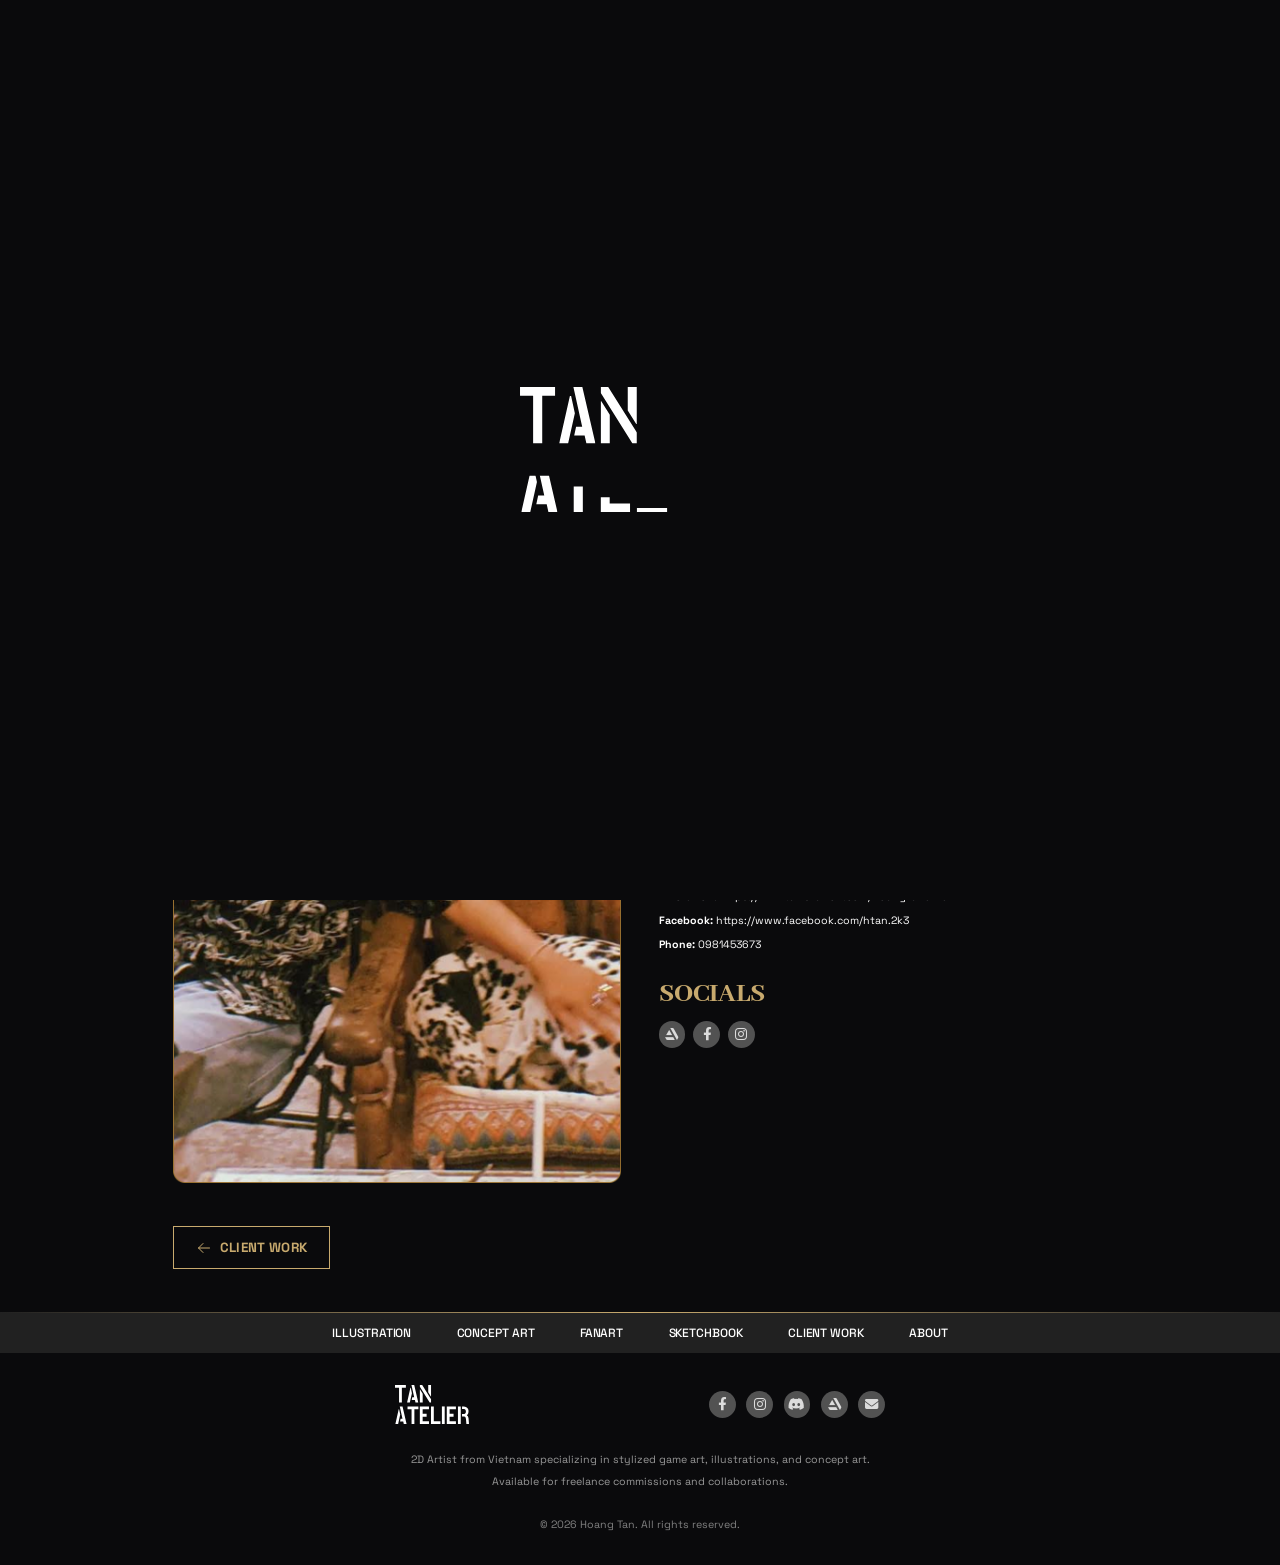
==== commit 956288bb: "Add files via upload" ====
--- a/About.html
+++ b/About.html
@@ -148,7 +148,7 @@
 						<ul class="footer-social">
 							<li><a class="footer-social-link" href="https://www.facebook.com/htan.2k3" target="_blank" rel="noopener noreferrer" aria-label="Facebook"><i class="fa-brands fa-facebook-f" aria-hidden="true"></i></a></li>
 							<li><a class="footer-social-link" href="https://www.instagram.com/htan_atelier0210?igsh=MXFpNzQ0N3h4cm5sYg%3D%3D&amp;utm_source=qr" aria-label="Instagram"><i class="fa-brands fa-instagram" aria-hidden="true"></i></a></li>
-							<li><a class="footer-social-link" href="#" aria-label="Discord"><i class="fa-brands fa-discord" aria-hidden="true"></i></a></li>
+							<li><a class="footer-social-link" href="https://discord.gg/FrHJZ7RqT" aria-label="Discord"><i class="fa-brands fa-discord" aria-hidden="true"></i></a></li>
 							<li><a class="footer-social-link" href="https://www.artstation.com/hoangtan0210" target="_blank" rel="noopener noreferrer" aria-label="ArtStation"><i class="fa-brands fa-artstation" aria-hidden="true"></i></a></li>
 							<li><a class="footer-social-link" href="mailto:tanatelier.0210@gmail.com" aria-label="Email"><i class="fa-solid fa-envelope" aria-hidden="true"></i></a></li>
 						</ul>
